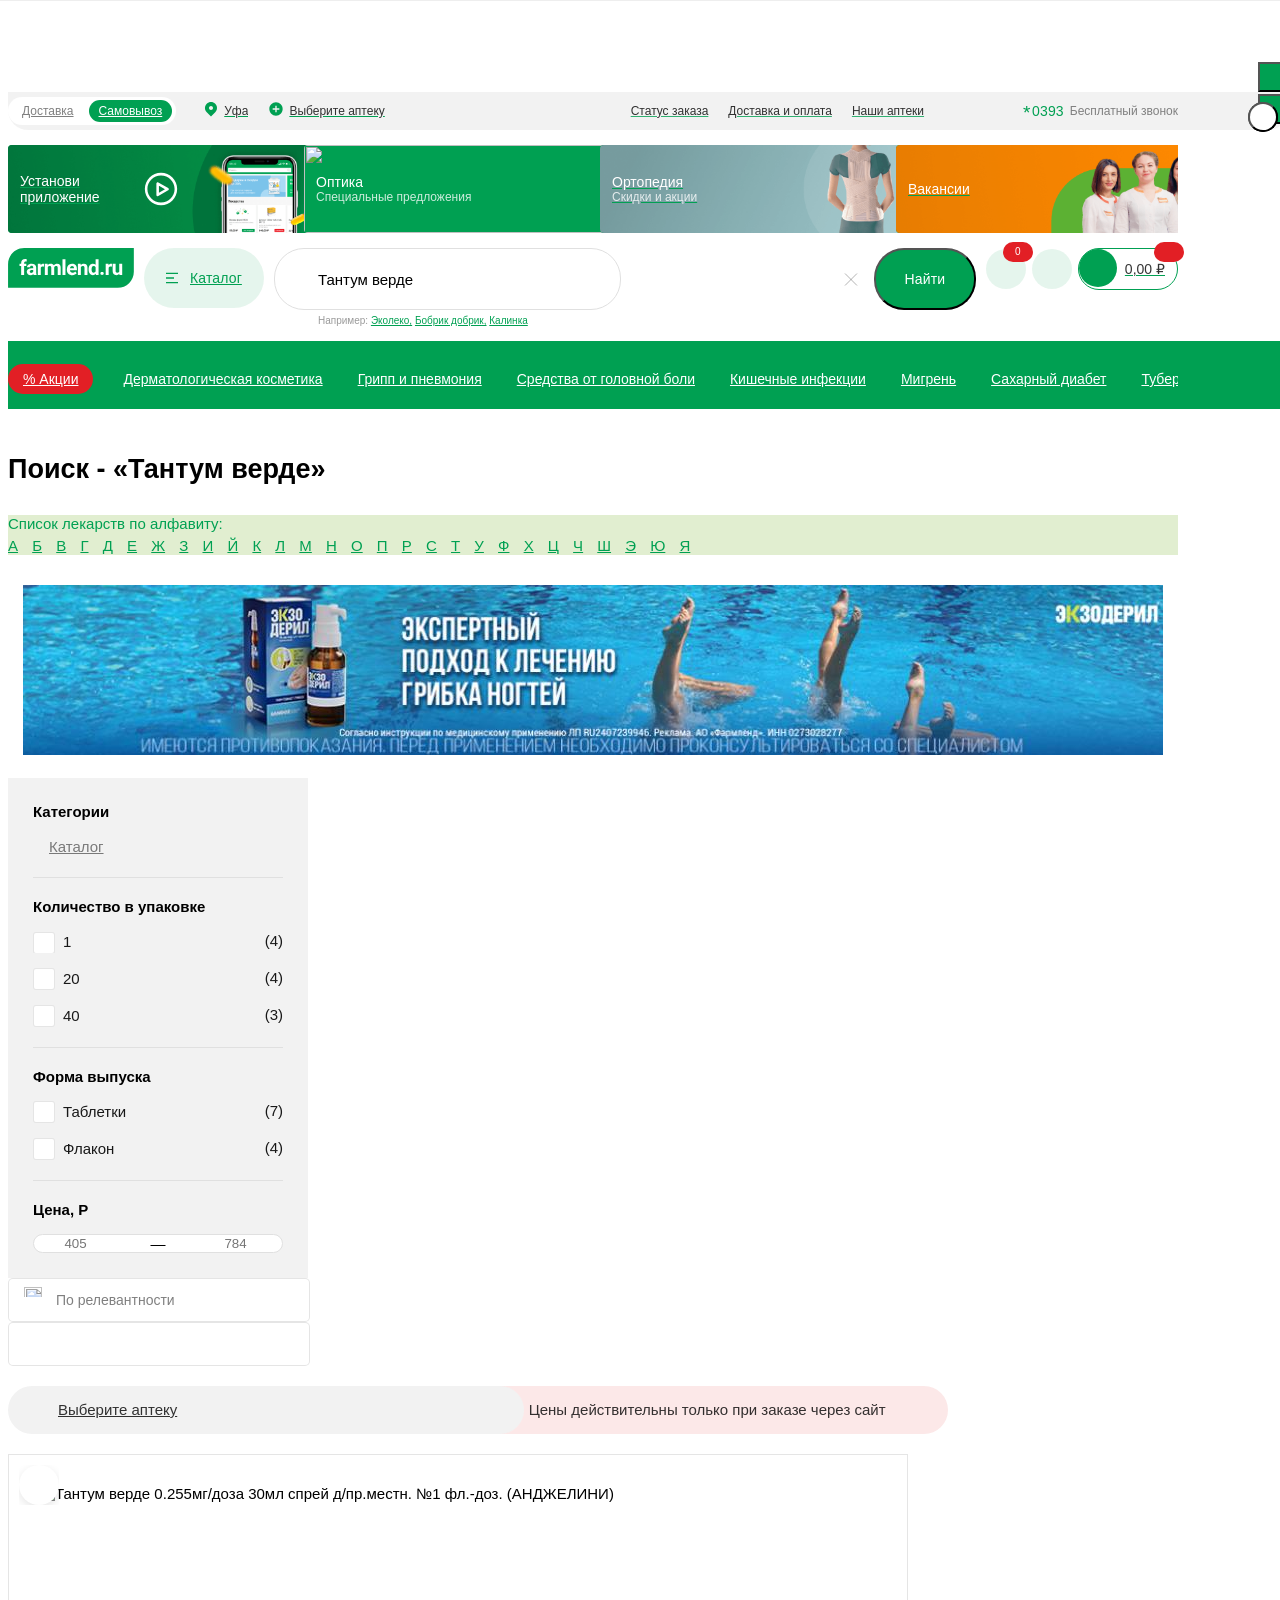
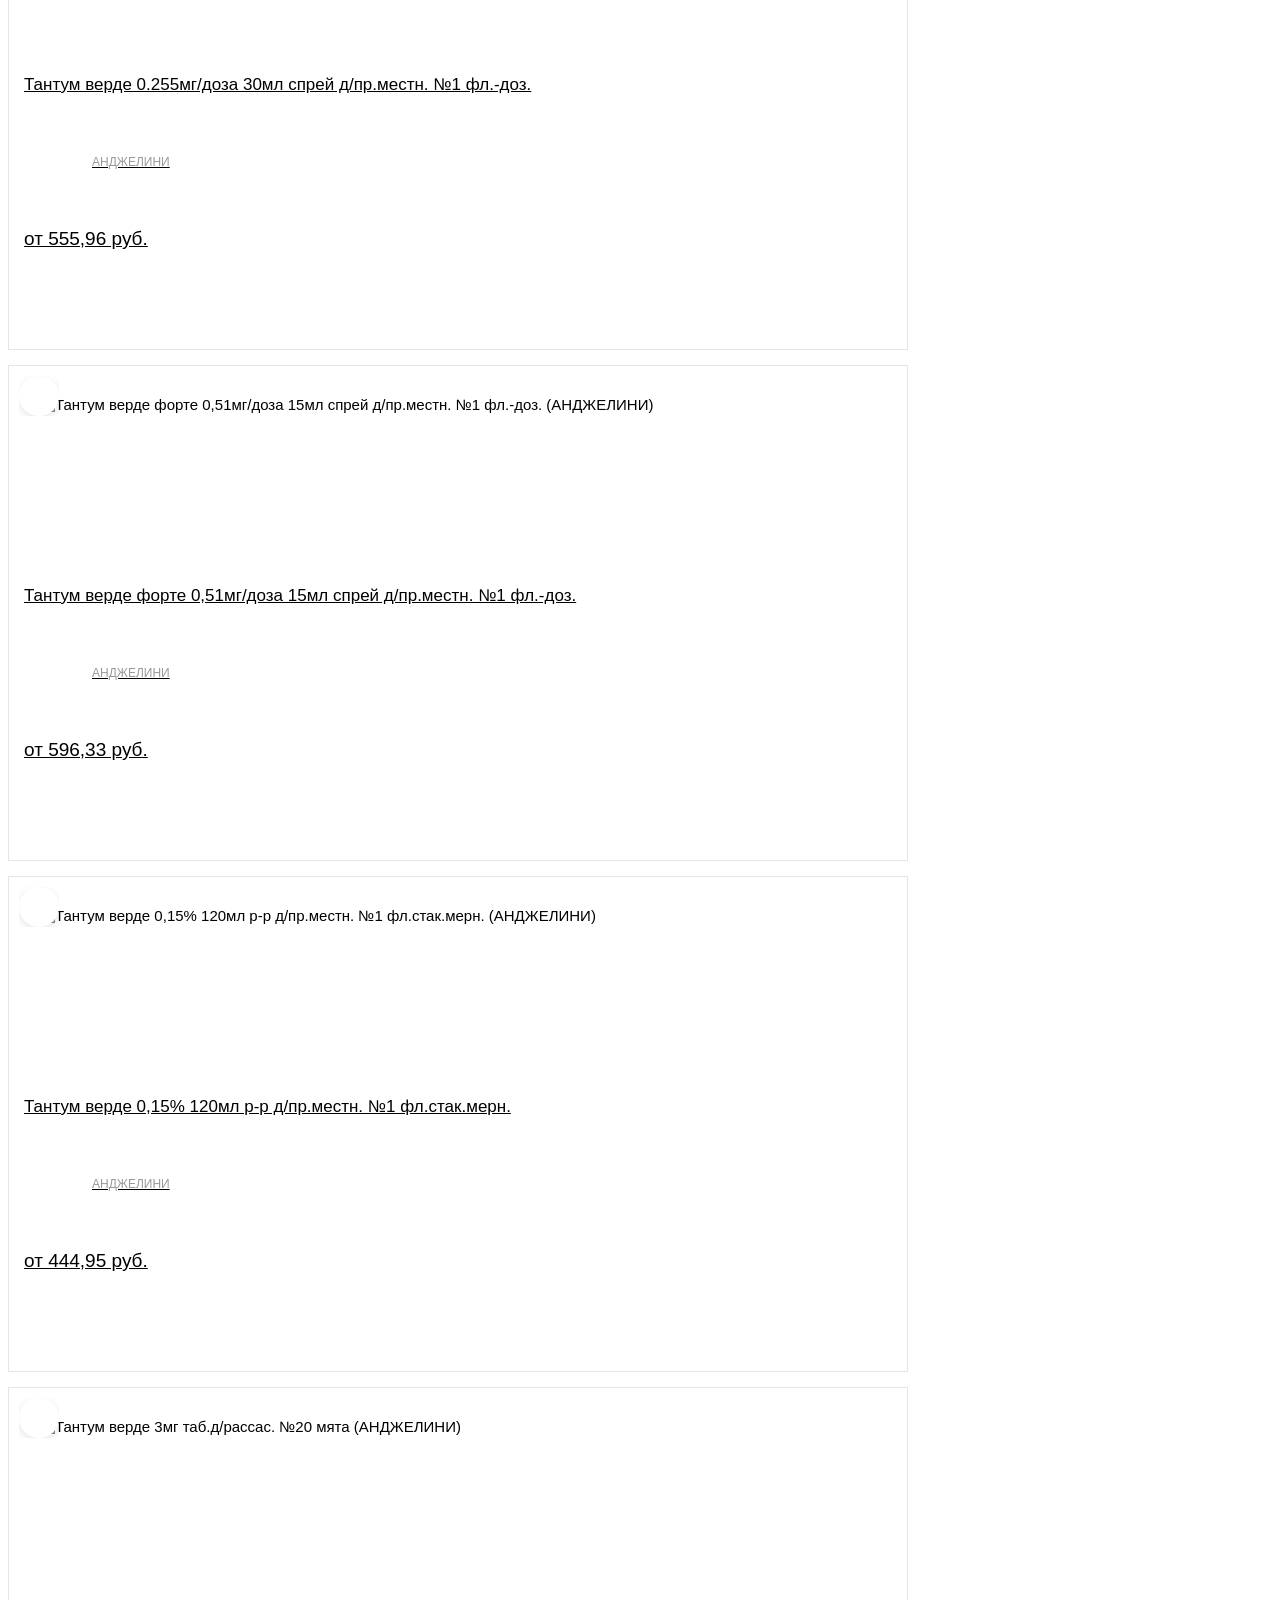
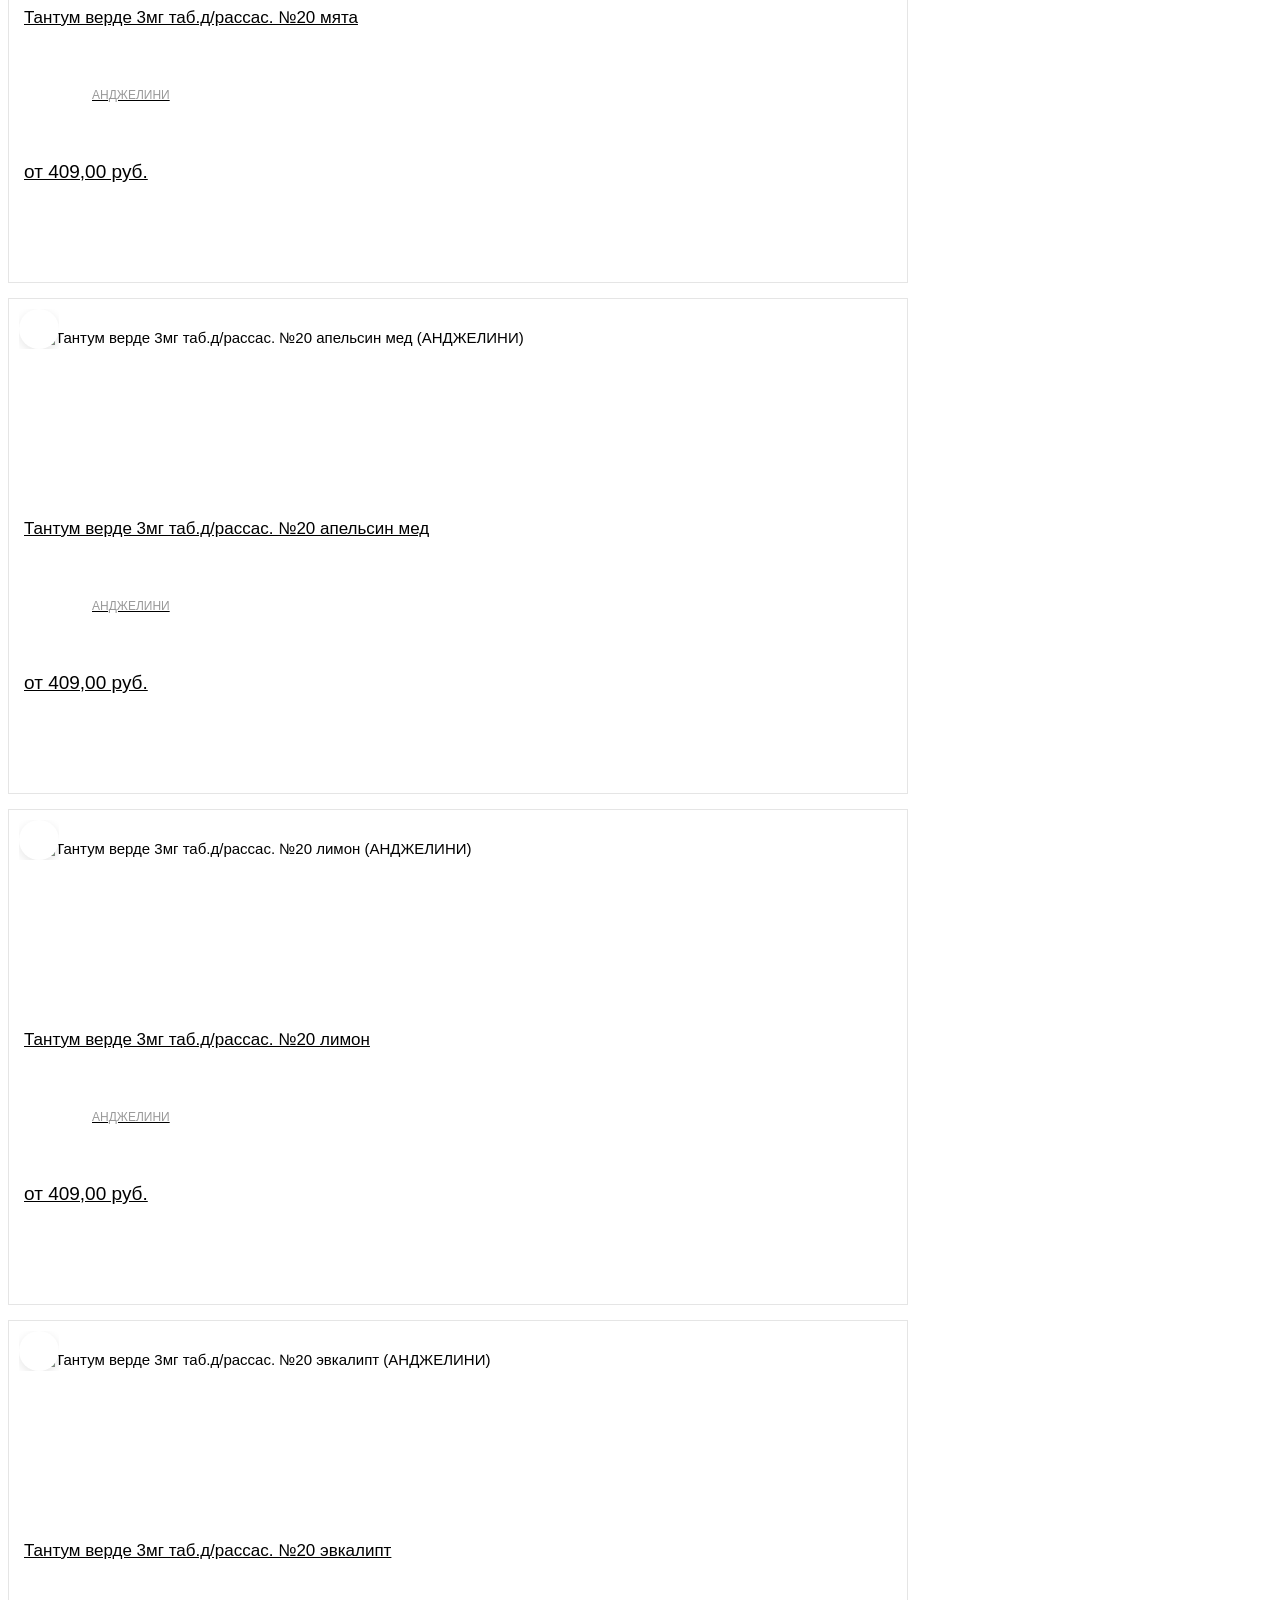
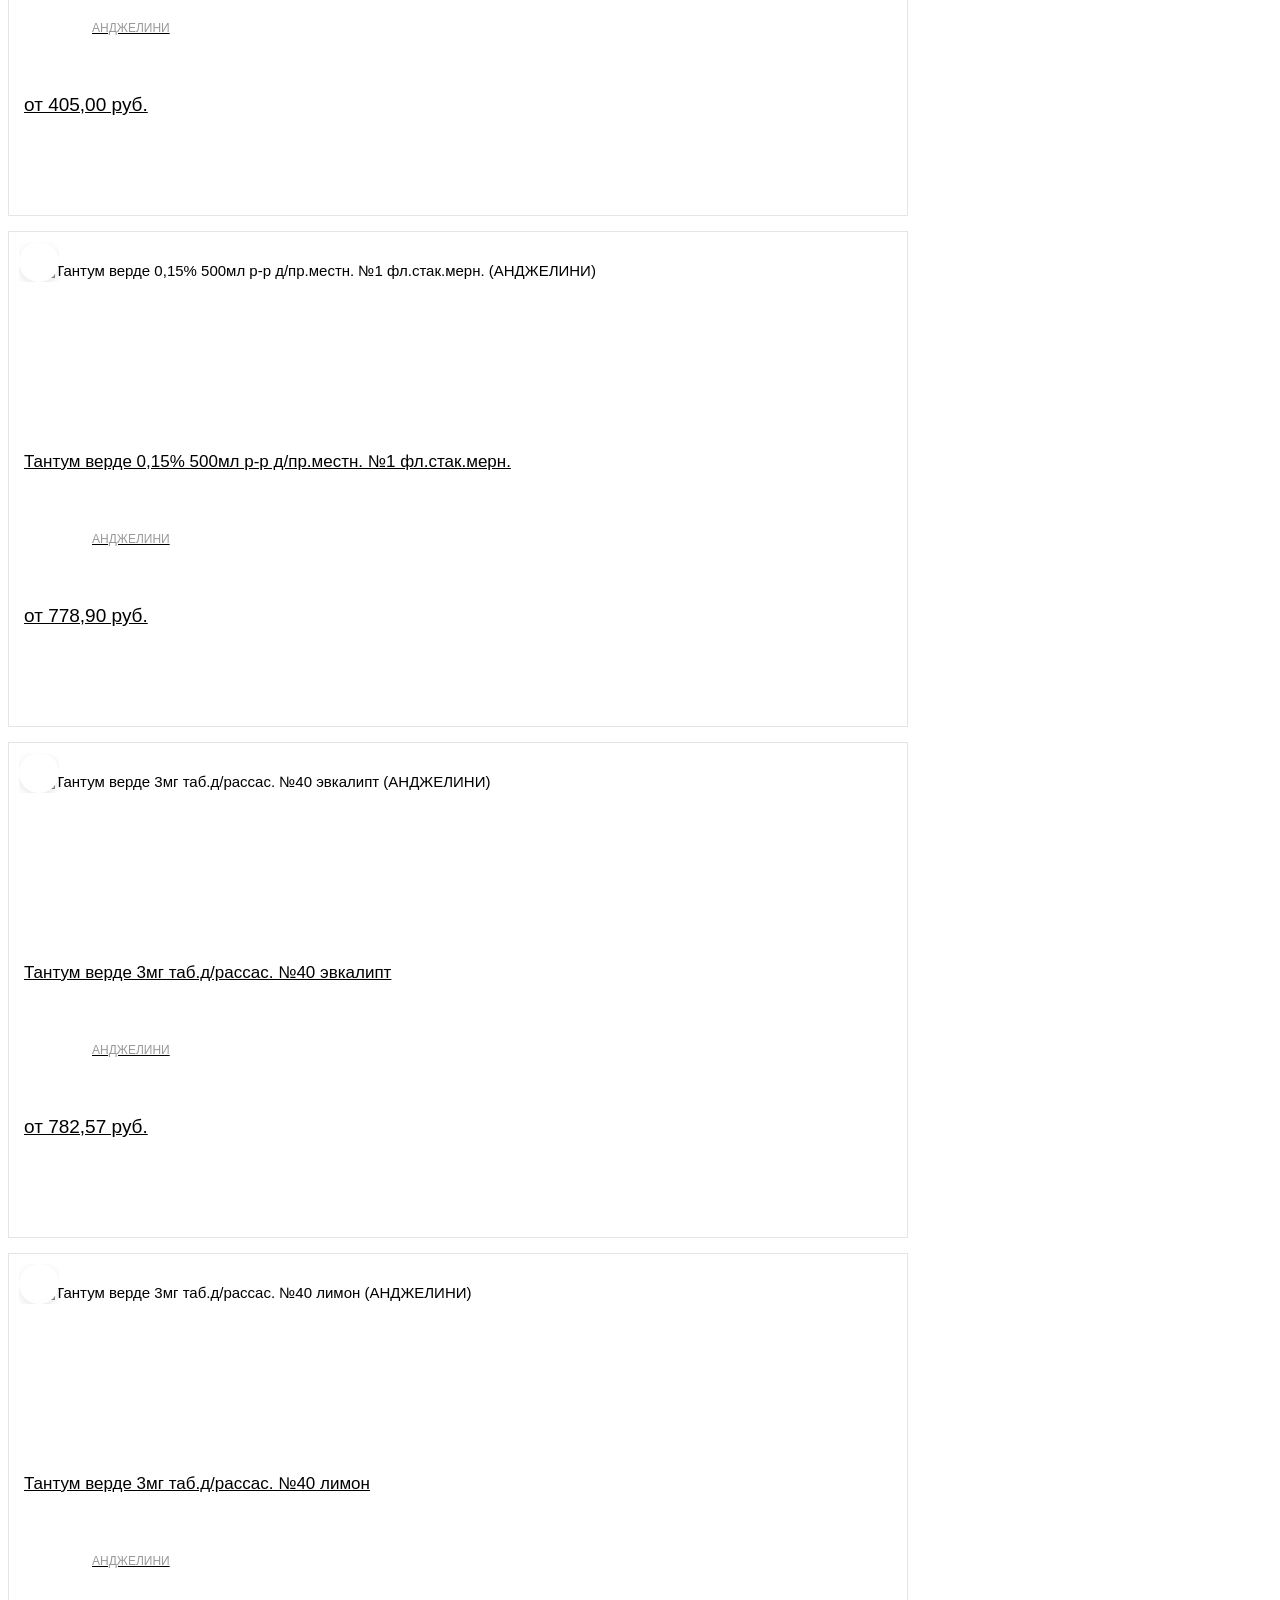
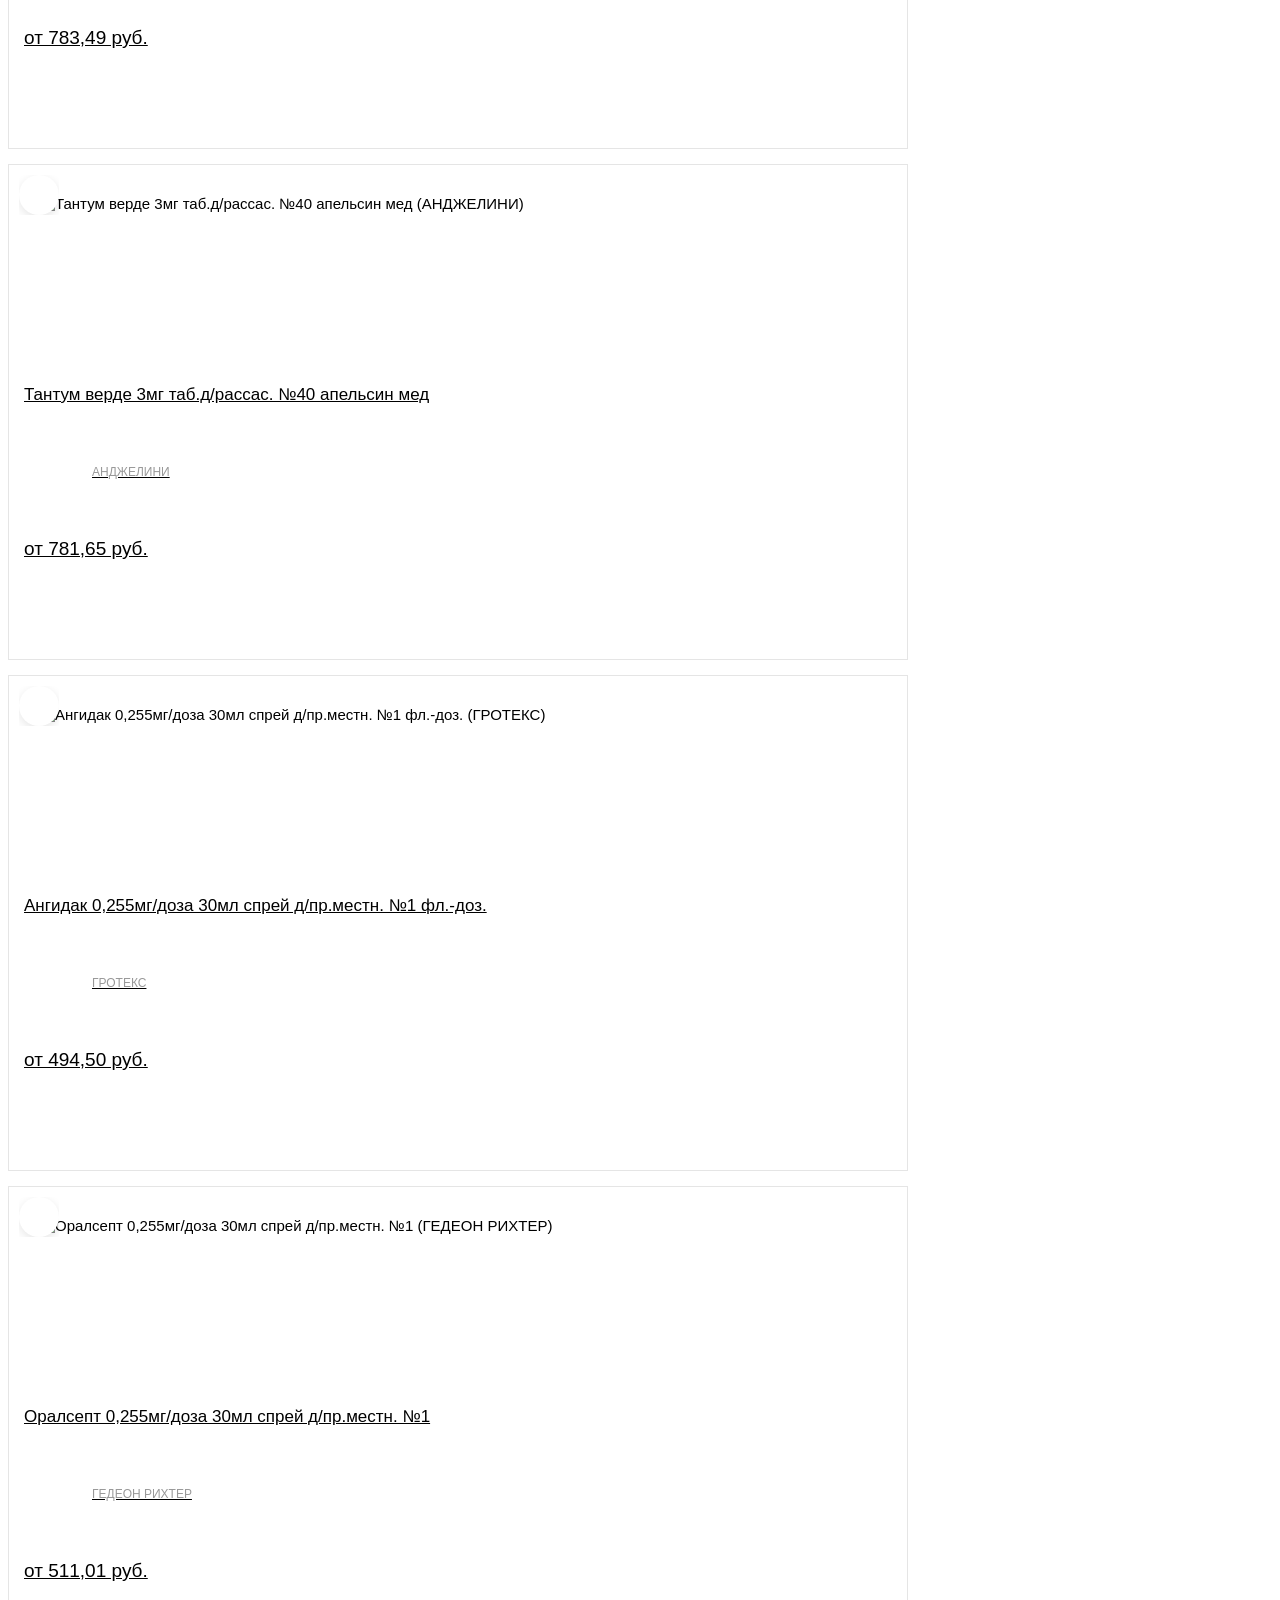
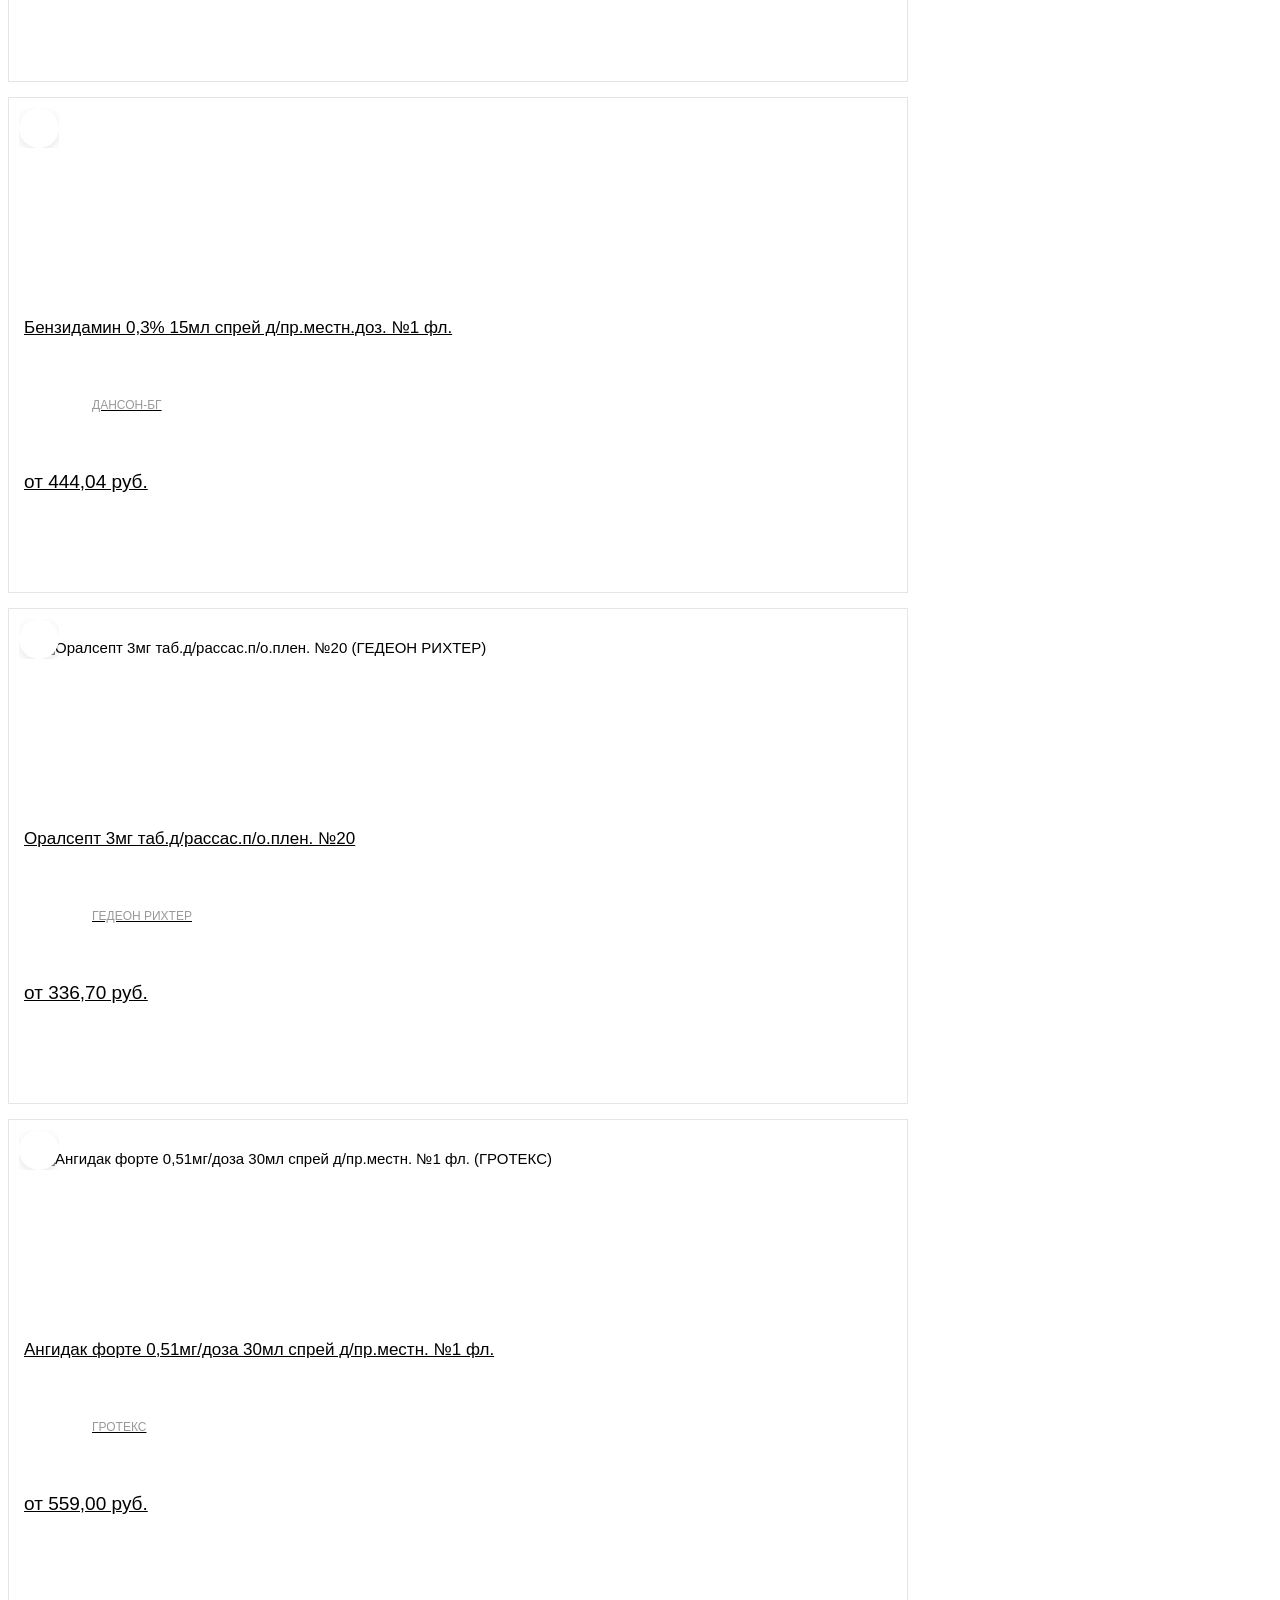
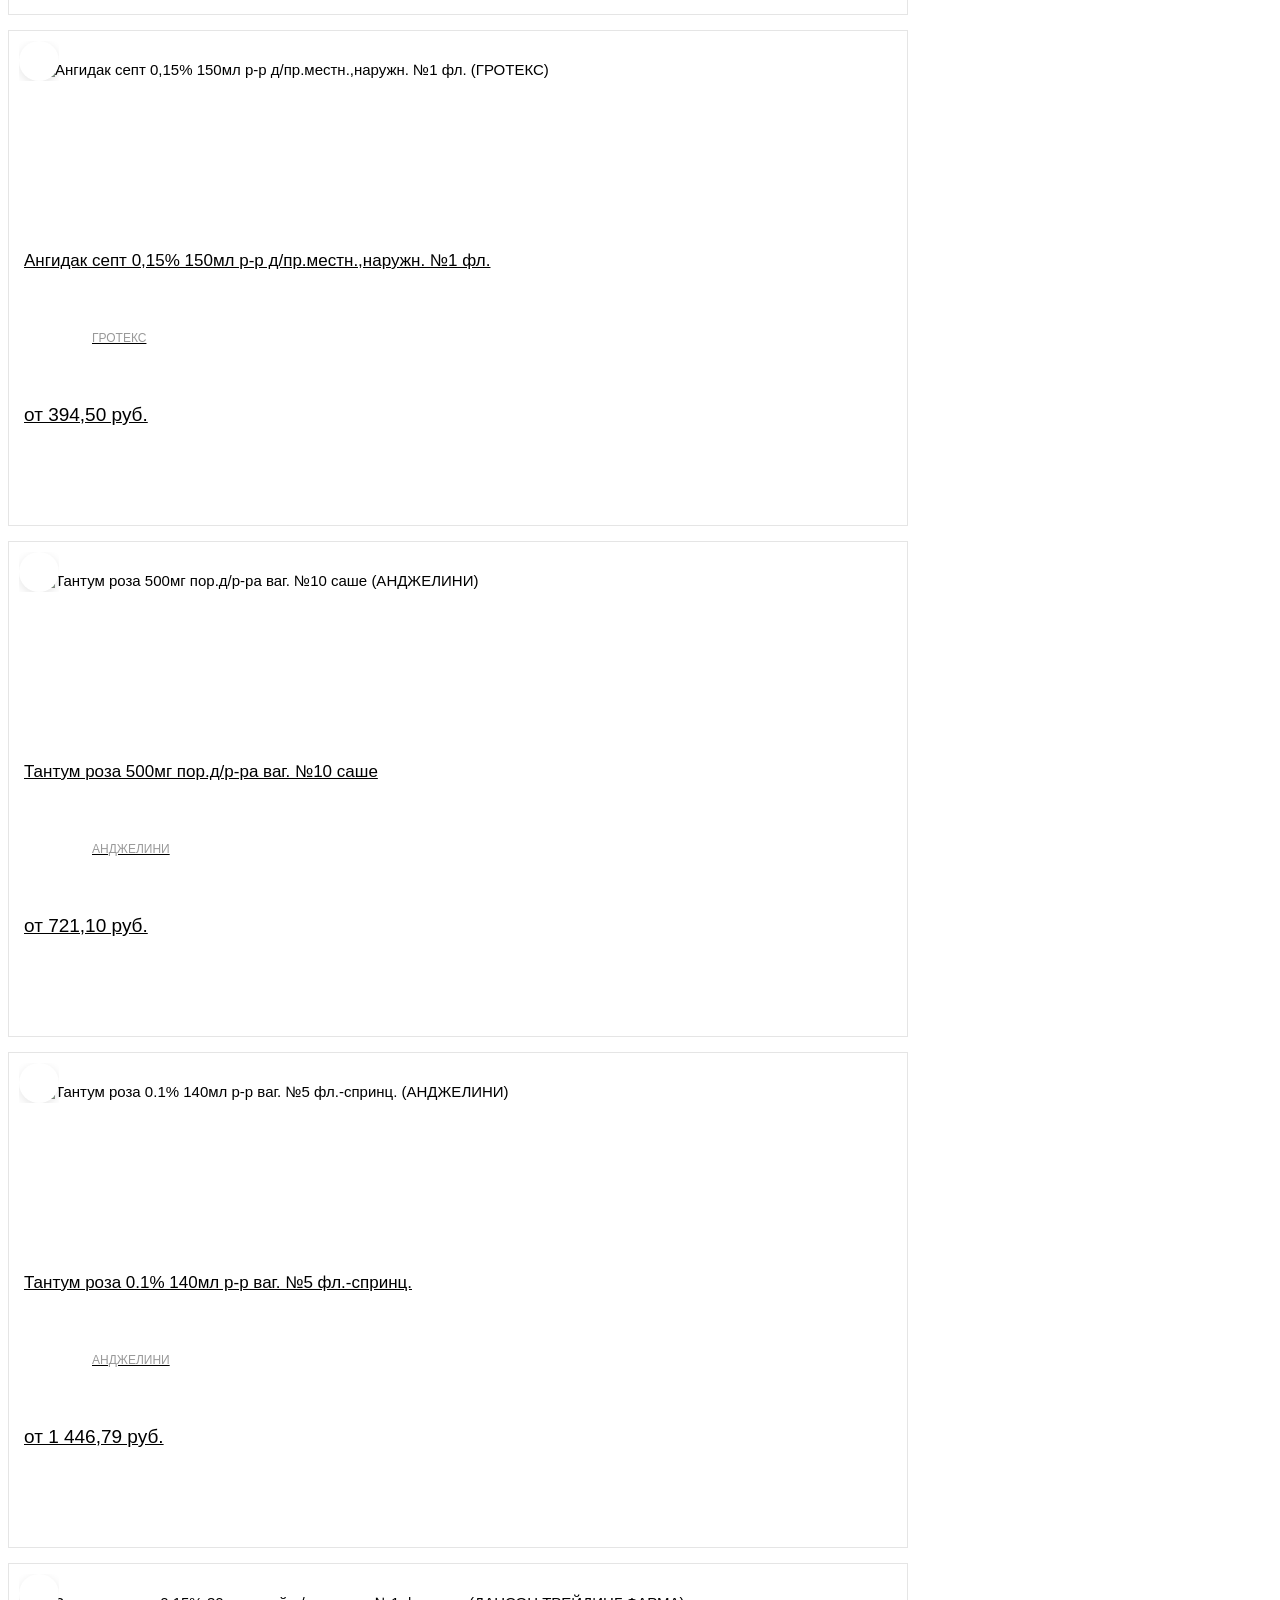
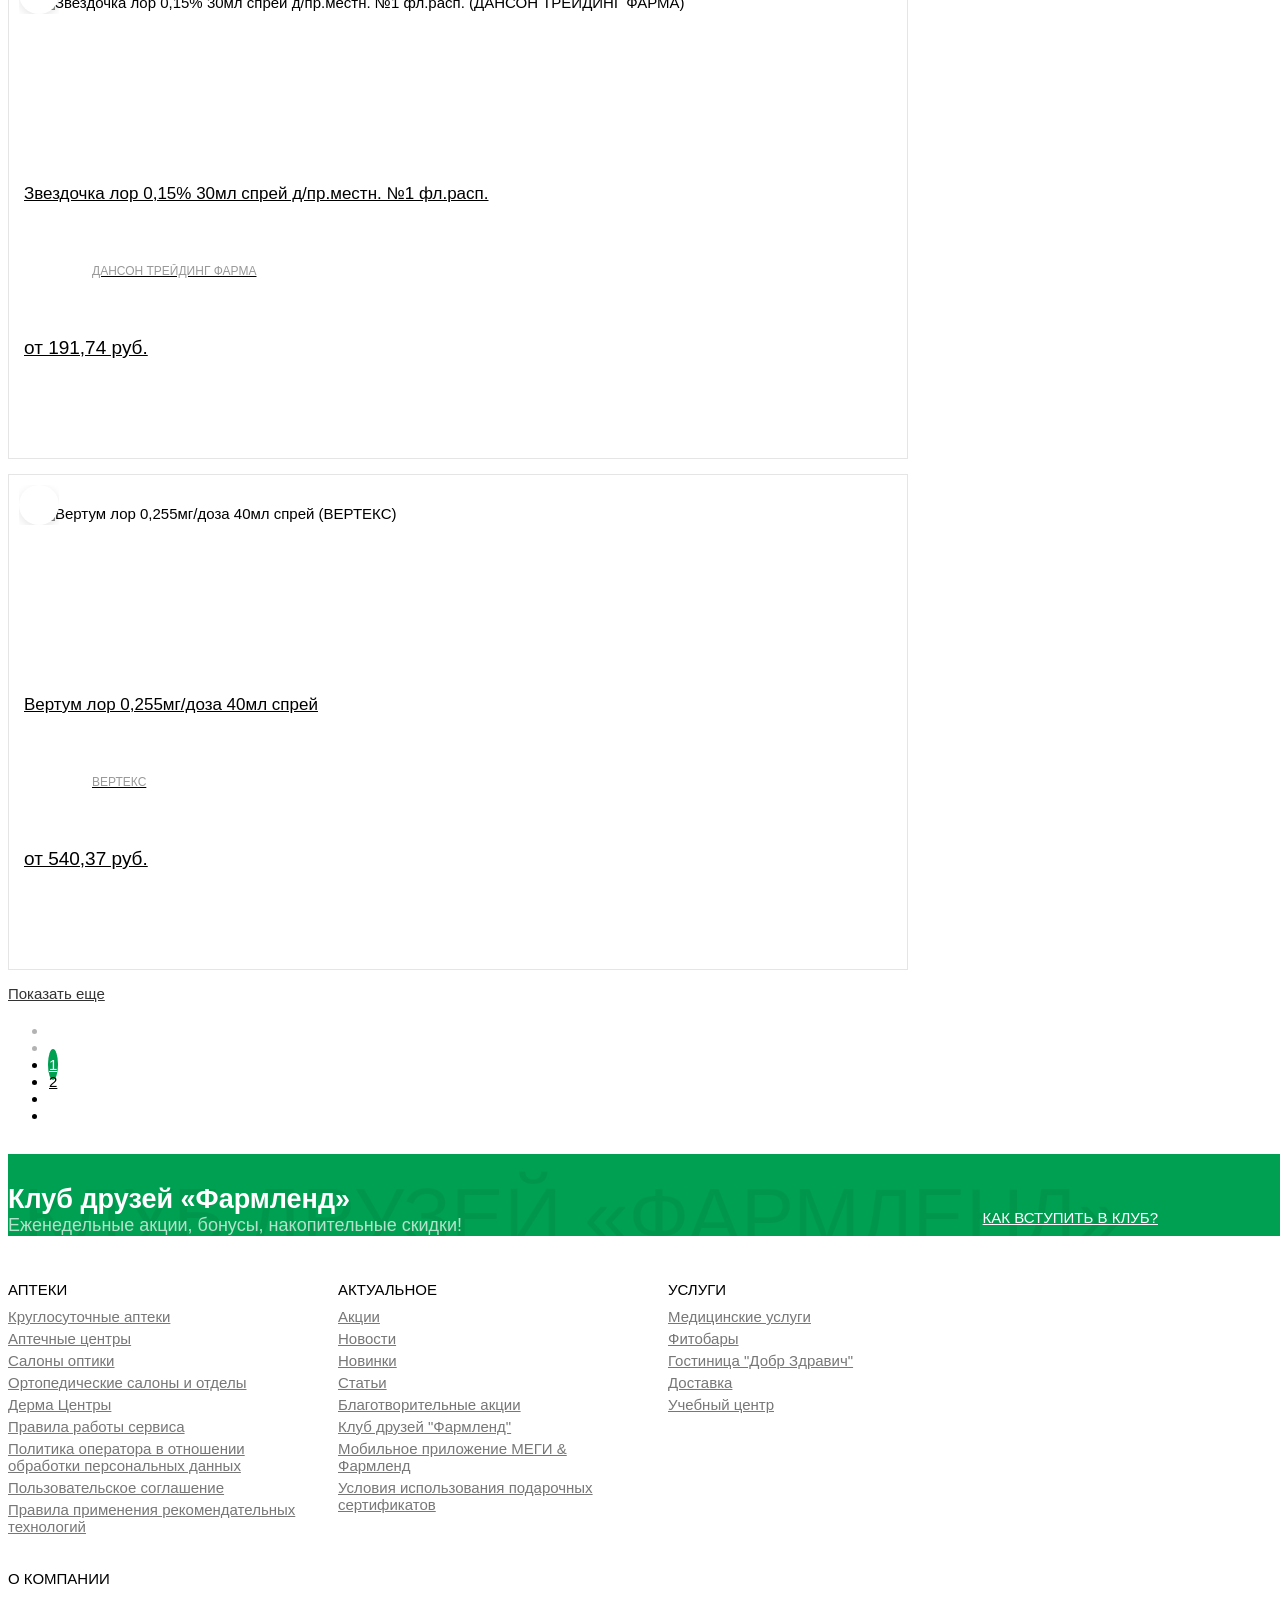
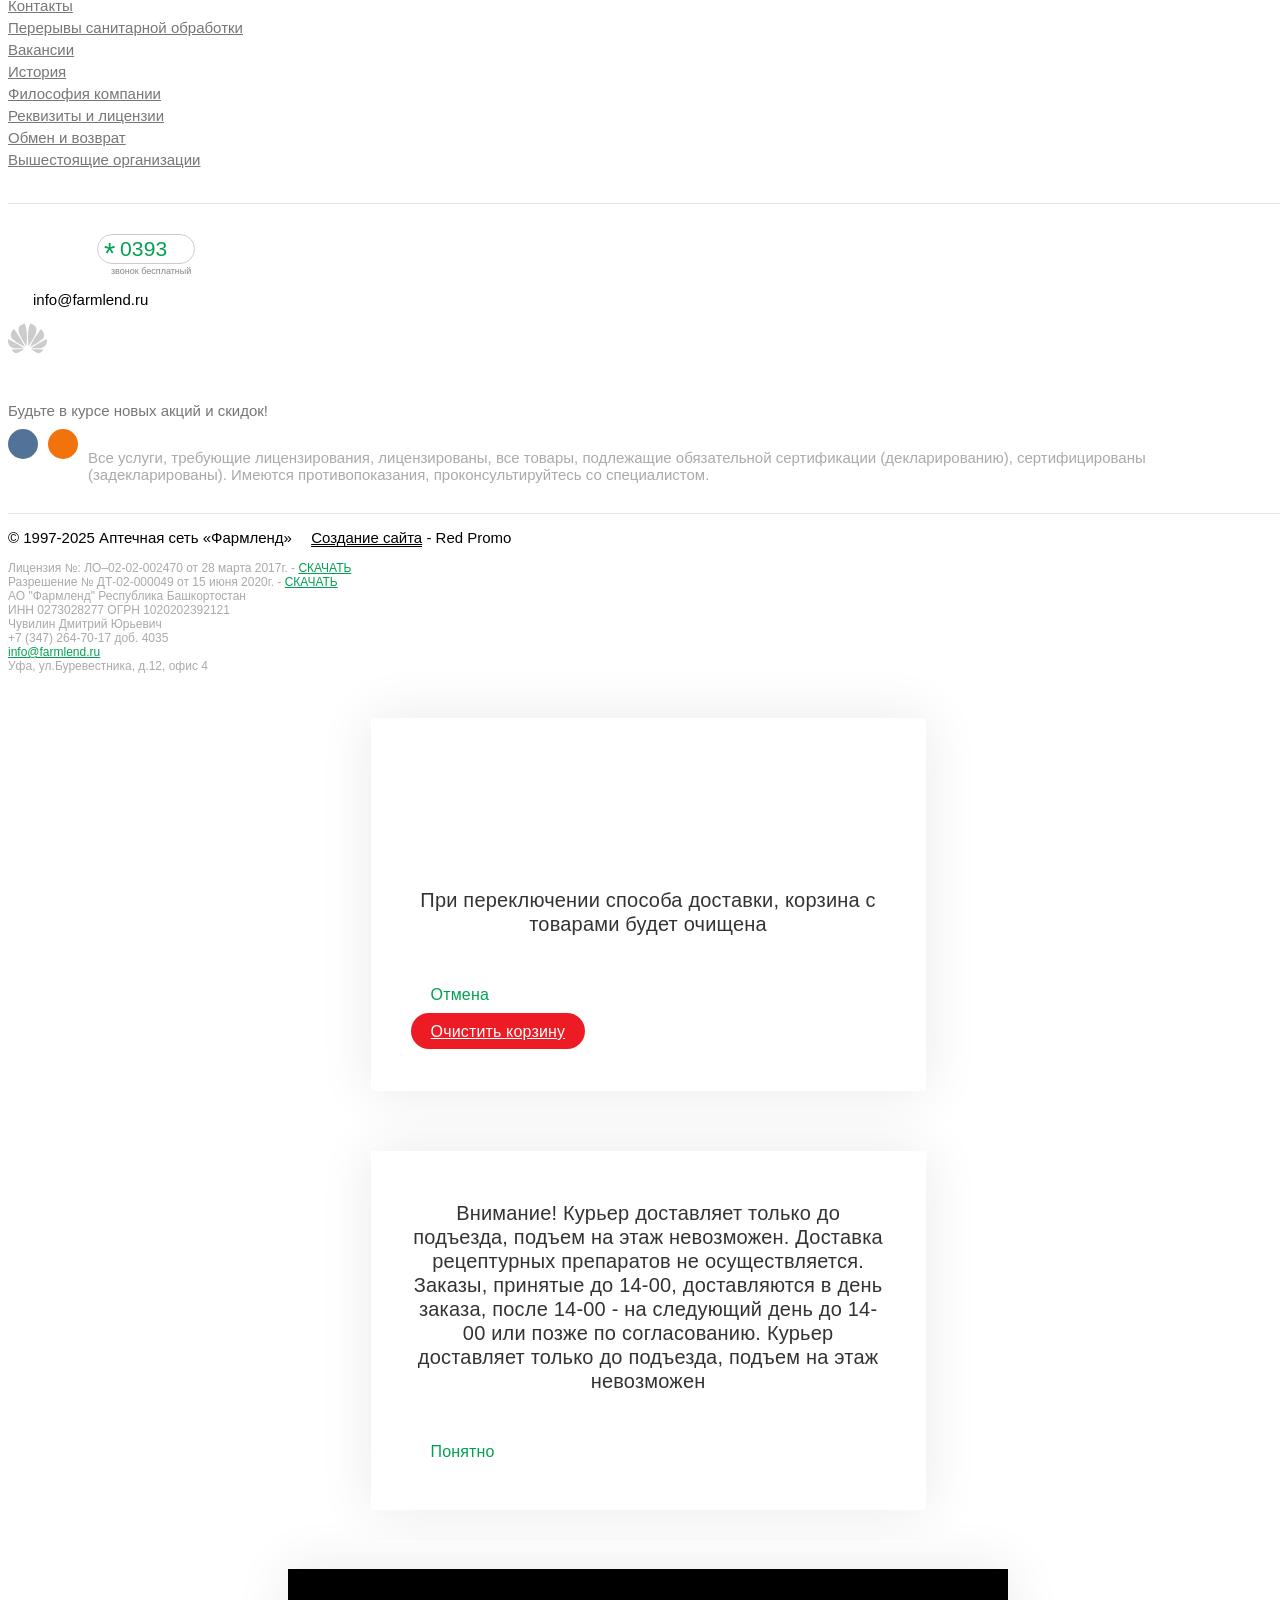
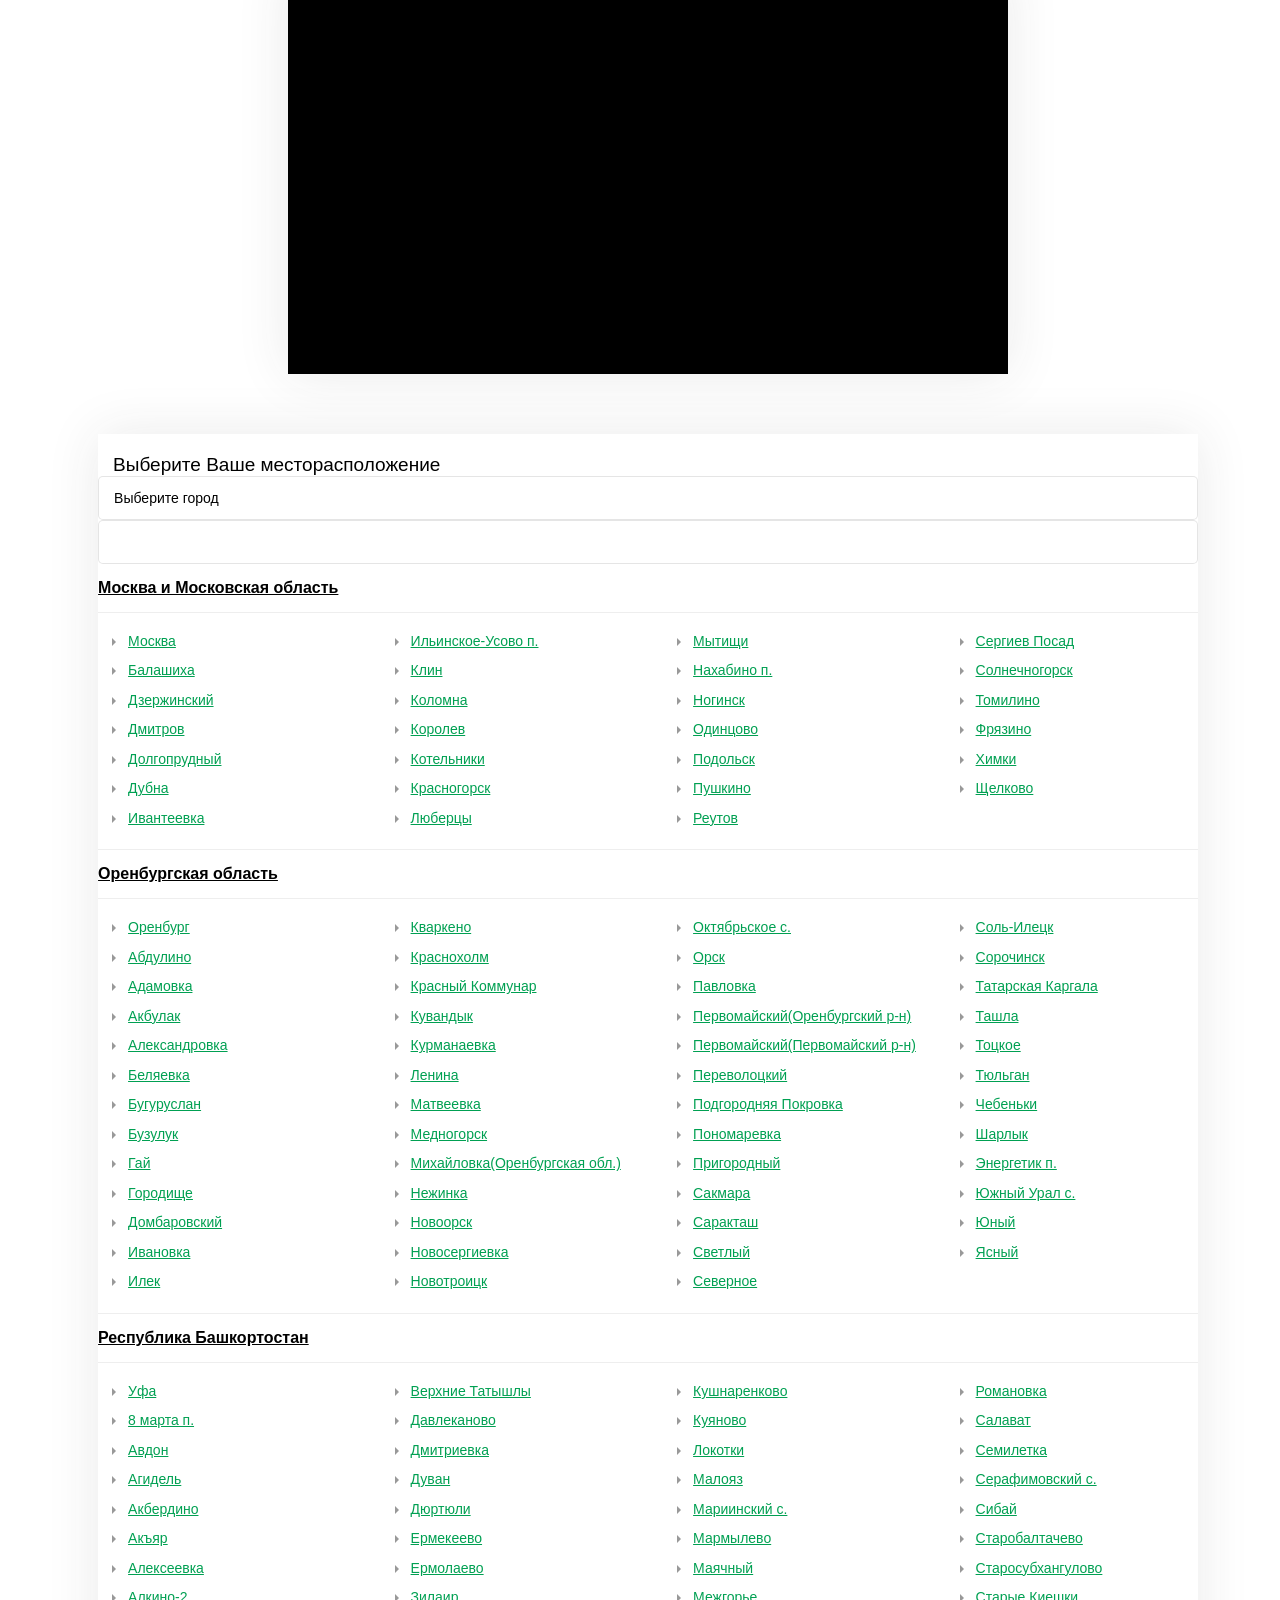
==== index.html @ 90148108 "init" ====
<!doctype html>
<!-- saved from url=(0102)https://farmlend.ru/search?keyword=%D0%A2%D0%B0%D0%BD%D1%82%D1%83%D0%BC+%D0%B2%D0%B5%D1%80%D0%B4%D0%B5 -->
<html
  lang="ru"
  prefix="og: http://ogp.me/ns#"
  data-smartbanner-original-margin-top="0"
  style="margin-top: 84px"
>
  <head>
    <meta http-equiv="Content-Type" content="text/html; charset=UTF-8" />

    <meta http-equiv="X-UA-Compatible" content="IE=edge" />
    <meta
      name="viewport"
      content="width=device-width, initial-scale=1, user-scalable=no"
    />
    <meta name="smartbanner:title" content="farmlend.ru" />
    <meta name="smartbanner:author" content="АО «ФАРМЛЕНД»" />
    <meta name="smartbanner:price" content="Бесплатно" />
    <meta name="smartbanner:price-suffix-apple" content=" - в App Store" />
    <meta name="smartbanner:price-suffix-google" content=" - в Google Play" />
    <meta
      name="smartbanner:icon-apple"
      content="https://cdn.farmlend.ru/images/app-icon.jpg"
    />
    <meta
      name="smartbanner:icon-google"
      content="https://cdn.farmlend.ru/images/app-icon.jpg"
    />
    <meta name="smartbanner:button" content="ОТКРЫТЬ" />
    <meta
      name="smartbanner:button-url-apple"
      content="https://apps.apple.com/ru/app/farmlend-ru/id1450623430?l=ru&amp;ls=1"
    />
    <meta
      name="smartbanner:button-url-google"
      content="https://play.google.com/store/apps/details?id=com.farmlend.android"
    />
    <meta name="smartbanner:enabled-platforms" content="ios, android" />

    <meta
      name="google-site-verification"
      content="_EQCvr9feIjT_irSoeIVgZN9bH1xPF4E3JpqdJVlSWg"
    />

    <script async="" src="./files/tag.js"></script>
    <script
      type="text/javascript"
      async=""
      id="tmr-code"
      src="./files/code.js"
    ></script>
    <script type="text/javascript">
      !(function () {
        var t = document.createElement("script");
        ((t.type = "text/javascript"),
          (t.async = !0),
          (t.src = "https://vk.com/js/api/openapi.js?169"),
          (t.onload = function () {
            (VK.Retargeting.Init("VK-RTRG-1569841-7Y5uy"),
              VK.Retargeting.Hit());
          }),
          document.head.appendChild(t));
      })();
    </script>
    <script type="text/javascript" async="" src="./files/openapi.js"></script>
    <noscript
      ><img
        src="https://vk.com/rtrg?p=VK-RTRG-1569841-7Y5uy"
        style="position: fixed; left: -999px"
        alt=""
    /></noscript>

    <meta name="csrf-param" content="_csrf-frontend" />
    <meta
      name="csrf-token"
      content="aXfFXxiHutSlC9M80rEqZmm2ZelpJ2RvljOUDD1q5QNfAqM3TcrjgpZ5vWam1UheMJsdjSUfDTD8SaB2cwisbA=="
    />
    <!-- Favicon -->
    <link
      rel="icon"
      type="image/ico"
      href="https://cdn.farmlend.ru/images/favicon.ico"
    />
    <title>Поиск по товарам: тантум верде</title>
    <meta property="og:title" content="Поиск по товарам: тантум верде" />
    <meta
      property="og:image"
      content="https://cdn.farmlend.ru/images/logo-internet2.png"
    />
    <meta property="og:type" content="website" />
    <meta
      property="og:url"
      content="https://farmlend.ru/search?keyword=%D0%A2%D0%B0%D0%BD%D1%82%D1%83%D0%BC+%D0%B2%D0%B5%D1%80%D0%B4%D0%B5"
    />
    <link
      href="https://farmlend.ru/search?keyword=%D0%A2%D0%B0%D0%BD%D1%82%D1%83%D0%BC+%D0%B2%D0%B5%D1%80%D0%B4%D0%B5&amp;filters="
      rel="canonical"
    />
    <link href="./files/vendor.css" rel="stylesheet" />
    <link href="./files/select2.css" rel="stylesheet" />
    <link href="./files/main.css" rel="stylesheet" />
    <!--[if lt IE 9]>
      <script src="https://oss.maxcdn.com/html5shiv/3.7.3/html5shiv.min.js"></script>
      <script src="https://oss.maxcdn.com/respond/1.4.2/respond.min.js"></script>
    <![endif]-->

    <script>
      window.dataLayer = window.dataLayer || [];
    </script>

    <script>
      window.yaContextCb = window.yaContextCb || [];
    </script>
    <script src="./files/context.js" async=""></script>

    <style id="smooth-scrollbar-style">
      [data-scrollbar] {
        display: block;
        position: relative;
      }

      .scroll-content {
        -webkit-transform: translate3d(0, 0, 0);
        transform: translate3d(0, 0, 0);
      }

      .scrollbar-track {
        position: absolute;
        opacity: 0;
        z-index: 1;
        background: rgba(222, 222, 222, 0.75);
        -webkit-user-select: none;
        -moz-user-select: none;
        -ms-user-select: none;
        user-select: none;
        -webkit-transition: opacity 0.5s 0.5s ease-out;
        transition: opacity 0.5s 0.5s ease-out;
      }

      .scrollbar-track.show,
      .scrollbar-track:hover {
        opacity: 1;
        -webkit-transition-delay: 0s;
        transition-delay: 0s;
      }

      .scrollbar-track-x {
        bottom: 0;
        left: 0;
        width: 100%;
        height: 8px;
      }

      .scrollbar-track-y {
        top: 0;
        right: 0;
        width: 8px;
        height: 100%;
      }

      .scrollbar-thumb {
        position: absolute;
        top: 0;
        left: 0;
        width: 8px;
        height: 8px;
        background: rgba(0, 0, 0, 0.5);
        border-radius: 4px;
      }
    </style>
  </head>

  <body class="fixed-header-shown">
    <!-- Top.Mail.Ru counter -->
    <script type="text/javascript">
      var _tmr = window._tmr || (window._tmr = []);
      _tmr.push({
        id: "3264318",
        type: "pageView",
        start: new Date().getTime(),
      });
      (function (d, w, id) {
        if (d.getElementById(id)) return;
        var ts = d.createElement("script");
        ts.type = "text/javascript";
        ts.async = true;
        ts.id = id;
        ts.src = "https://top-fwz1.mail.ru/js/code.js";
        var f = function () {
          var s = d.getElementsByTagName("script")[0];
          s.parentNode.insertBefore(ts, s);
        };
        if (w.opera == "[object Opera]") {
          d.addEventListener("DOMContentLoaded", f, false);
        } else {
          f();
        }
      })(document, window, "tmr-code");
    </script>
    <noscript>
      <div>
        <img
          src="https://top-fwz1.mail.ru/counter?id=3264318;js=na"
          style="position: absolute; left: -9999px"
          alt="Top.Mail.Ru"
        />
      </div>
    </noscript>
    <!-- /Top.Mail.Ru counter -->

    <div class="wrapper">
      <div class="content">
        <svg style="display: none">
          <symbol
            id="i-search"
            viewBox="0 0 16 16"
            xmlns="http://www.w3.org/2000/svg"
          >
            <g>
              <path
                d="M12.0203 11.0779L14.8755 13.933L13.9327 14.8758L11.0775 12.0207C10.0509 12.842 8.74901 13.3334 7.33301 13.3334C4.02101 13.3334 1.33301 10.6454 1.33301 7.33337C1.33301 4.02137 4.02101 1.33337 7.33301 1.33337C10.645 1.33337 13.333 4.02137 13.333 7.33337C13.333 8.74937 12.8417 10.0513 12.0203 11.0779ZM10.6828 10.5832C11.498 9.74311 11.9997 8.59711 11.9997 7.33337C11.9997 4.75504 9.91134 2.66671 7.33301 2.66671C4.75467 2.66671 2.66634 4.75504 2.66634 7.33337C2.66634 9.91171 4.75467 12 7.33301 12C8.59674 12 9.74274 11.4984 10.5829 10.6832L10.6828 10.5832Z"
              ></path>
            </g>
          </symbol>

          <symbol
            id="i-arrow-triangle"
            viewBox="0 0 7 12"
            xmlns="http://www.w3.org/2000/svg"
          >
            <path d="M1 1L5.875 6L1 11" stroke-width="1.6"></path>
          </symbol>

          <symbol
            id="i-close"
            viewBox="0 0 14 14"
            fill="none"
            xmlns="http://www.w3.org/2000/svg"
          >
            <path d="M13 1L1 13M13 13L1 1"></path>
          </symbol>
        </svg>
        <!-- Header -->

        <!-- Header -->
        <div class="header">
          <div class="h-top">
            <div class="container-fluid">
              <div class="d-flex h-top__body p-y-10 p-xs-y-5 w-100">
                <div class="d-flex h-top__col">
                  <div class="ht-delivery flex-static">
                    <a
                      href="https://farmlend.ru/search?keyword=%D0%A2%D0%B0%D0%BD%D1%82%D1%83%D0%BC+%D0%B2%D0%B5%D1%80%D0%B4%D0%B5#delivery-method"
                      class="htt-menu collapsed d-flex align-center"
                      data-toggle="collapse"
                    >
                      <div class="m-r-5">
                        <img src="./files/header-plus.svg" alt="" />
                      </div>
                      <span>Способ получения</span>
                    </a>
                    <div id="delivery-method" class="collapse htt-collapse">
                      <div class="d-flex align-items-center p-a-5 p-sm-a-0">
                        <a
                          href="https://farmlend.ru/search?keyword=%D0%A2%D0%B0%D0%BD%D1%82%D1%83%D0%BC+%D0%B2%D0%B5%D1%80%D0%B4%D0%B5#modal-delivery"
                          data-toggle="modal"
                          class="htt-item--delivery htt-item link link-opacity m-xs-r-5"
                          >Доставка</a
                        >

                        <a
                          href="https://farmlend.ru/search?keyword=%D0%A2%D0%B0%D0%BD%D1%82%D1%83%D0%BC+%D0%B2%D0%B5%D1%80%D0%B4%D0%B5#modal-choose-city"
                          data-toggle="modal"
                          class="htt-item link link-opacity active"
                          >Самовывоз</a
                        >
                      </div>
                    </div>
                  </div>
                  <div class="ht-adress-wrapper">
                    <a
                      href="https://farmlend.ru/search?keyword=%D0%A2%D0%B0%D0%BD%D1%82%D1%83%D0%BC+%D0%B2%D0%B5%D1%80%D0%B4%D0%B5#modal-choose-city"
                      data-toggle="modal"
                      class="ht-address link link-opacity d-flex align-items-center overflow-hidden delivery-on"
                    >
                      <div class="m-r-5 ht-address__icon">
                        <img src="./files/header-location.svg" alt="" />
                      </div>
                      <div class="hta-text flex-grow" style="margin-top: -1px">
                        Уфа
                      </div>
                    </a>

                    <a
                      href="https://farmlend.ru/search?keyword=%D0%A2%D0%B0%D0%BD%D1%82%D1%83%D0%BC+%D0%B2%D0%B5%D1%80%D0%B4%D0%B5#drugstore-modal"
                      data-toggle="modal"
                      class="ht-address link link-opacity d-flex align-items-center overflow-hidden delivery-on hidden-sm-down"
                    >
                      <div class="m-r-5 ht-address__icon">
                        <img src="./files/header-plus.svg" alt="" />
                      </div>
                      <div class="hta-text flex-grow">Выберите аптеку</div>
                    </a>
                  </div>
                </div>
                <div class="flex-static h-top__col hidden-sm-down">
                  <div class="d-flex align-items-center h-top__right">
                    <a
                      href="https://farmlend.ru/s/check"
                      class="header-link small-icon flex-static link link-opacity m-r-15 m-lg-r-20"
                    >
                      <div class="si-text">Статус заказа</div>
                    </a>
                    <a
                      href="https://farmlend.ru/page/dostavka"
                      class="header-link small-icon flex-static link link-opacity m-r-15 m-lg-r-20"
                    >
                      <div class="si-text">Доставка и оплата</div>
                    </a>
                    <a
                      href="https://farmlend.ru/page/apteki-na-karte"
                      class="header-link small-icon flex-static link link-opacity m-r-15 m-lg-r-20"
                    >
                      <div
                        class="si-text"
                        style="
                          https: //cdn.farmlend.ru/images/icons/pin-alt.svg;
                        "
                      >
                        Наши аптеки
                      </div>
                    </a>
                    <div class="short-phone">
                      <a href="tel:*0393" class="sp-number" itemprop="telephone"
                        ><span class="spn-star">*</span><span>0393</span>
                      </a>
                      <div class="sp-note">Бесплатный звонок</div>
                    </div>
                  </div>
                </div>
              </div>
            </div>
          </div>

          <div class="h-actions hidden-sm-down">
            <div class="container-fluid">
              <div
                class="h-actions__body"
                data-scrollbar="true"
                tabindex="-1"
                style="overflow: hidden; outline: none"
              >
                <div class="scroll-content">
                  <div class="h-actions__row">
                    <div class="h-actions__col">
                      <!-- http://app.farmlend.ru -->
                      <a
                        data-toggle="modal"
                        href="https://farmlend.ru/search?keyword=%D0%A2%D0%B0%D0%BD%D1%82%D1%83%D0%BC+%D0%B2%D0%B5%D1%80%D0%B4%D0%B5#modal_video"
                        class="h-actions-item"
                      >
                        <picture>
                          <source
                            srcset="
                              https://cdn.farmlend.ru/images/actions/06-mobile.png
                            "
                            media="(max-width: 768px)"
                          />
                          <img src="./files/06.png" alt="" />
                        </picture>
                        <div class="h-actions-item__content">
                          <div class="h-actions-item__title">
                            Установи <br />
                            приложение
                          </div>
                        </div>
                        <div class="video__play">
                          <img src="./files/play.svg" alt="" />
                        </div>
                      </a>
                    </div>
                    <div class="h-actions__col">
                      <a
                        target="_blank"
                        href="https://optika.farmlend.ru/"
                        class="h-actions-item"
                      >
                        <picture>
                          <source
                            srcset="
                              https://cdn.farmlend.ru/images/actions/02-mobile.png
                            "
                            media="(max-width: 768px)"
                          />
                          <img src="./files/02.png" alt="" />
                        </picture>
                        <div class="h-actions-item__content">
                          <div class="h-actions-item__title">Оптика</div>
                          <div class="h-actions-item__text">
                            Специальные предложения
                          </div>
                        </div>
                      </a>
                    </div>
                    <div class="h-actions__col">
                      <a
                        target="_blank"
                        href="http://orto.farmlend.ru/"
                        class="h-actions-item"
                      >
                        <picture>
                          <source
                            srcset="
                              https://cdn.farmlend.ru/images/actions/03-mobile.png
                            "
                            media="(max-width: 768px)"
                          />
                          <img src="./files/03.png" alt="" />
                        </picture>
                        <div class="h-actions-item__content">
                          <div class="h-actions-item__title">Ортопедия</div>
                          <div class="h-actions-item__text">Скидки и акции</div>
                        </div>
                      </a>
                    </div>
                    <div class="h-actions__col">
                      <a
                        target="_blank"
                        href="https://vacancy.farmlend.ru/"
                        class="h-actions-item"
                      >
                        <picture>
                          <source
                            srcset="
                              https://cdn.farmlend.ru/images/actions/04-mobile.png
                            "
                            media="(max-width: 768px)"
                          />
                          <img src="./files/04.png" alt="" />
                        </picture>
                        <div class="h-actions-item__content">
                          <div class="h-actions-item__title">Вакансии</div>
                        </div>
                      </a>
                    </div>
                  </div>
                </div>
                <div
                  class="scrollbar-track scrollbar-track-x"
                  style="display: none"
                >
                  <div class="scrollbar-thumb scrollbar-thumb-x"></div>
                </div>
                <div
                  class="scrollbar-track scrollbar-track-y"
                  style="display: none"
                >
                  <div class="scrollbar-thumb scrollbar-thumb-y"></div>
                </div>
              </div>
            </div>
          </div>

          <div class="h-middle">
            <div class="container-fluid">
              <div class="h-middle__row">
                <div class="h-middle__col">
                  <div class="hm-logotype">
                    <a href="https://farmlend.ru/">
                      <img src="./files/logo-internet.svg" alt="" />
                    </a>
                  </div>
                </div>
                <div class="h-middle__col">
                  <a
                    href="https://farmlend.ru/search?keyword=%D0%A2%D0%B0%D0%BD%D1%82%D1%83%D0%BC+%D0%B2%D0%B5%D1%80%D0%B4%D0%B5#"
                    class="hm-catalog show-catalog hidden-sm-down"
                  >
                    <div class="hmc-img">
                      <svg
                        xmlns="http://www.w3.org/2000/svg"
                        width="16"
                        height="16"
                        viewBox="0 0 16 16"
                      >
                        <path
                          d="M2 2.66675H14V4.00008H2V2.66675ZM2 7.33342H10V8.66675H2V7.33342ZM2 12.0001H14V13.3334H2V12.0001Z"
                        ></path>
                      </svg>
                    </div>
                    <div class="hmc-text">Каталог</div>
                  </a>
                  <a
                    href="https://farmlend.ru/search?keyword=%D0%A2%D0%B0%D0%BD%D1%82%D1%83%D0%BC+%D0%B2%D0%B5%D1%80%D0%B4%D0%B5#"
                    class="hm-catalog show-sidebar-main hidden-md-up"
                  >
                    <div class="hmc-img">
                      <svg
                        xmlns="http://www.w3.org/2000/svg"
                        width="16"
                        height="16"
                        viewBox="0 0 16 16"
                      >
                        <path
                          d="M2 2.66675H14V4.00008H2V2.66675ZM2 7.33342H10V8.66675H2V7.33342ZM2 12.0001H14V13.3334H2V12.0001Z"
                        ></path>
                      </svg>
                    </div>
                    <div class="hmc-text">Каталог</div>
                  </a>
                </div>
                <div class="h-middle__col">
                  <div class="search-form">
                    <form
                      class="search-form-header"
                      action="https://farmlend.ru/search"
                      method="GET"
                    >
                      <div
                        class="easy-autocomplete eac-plate-dark"
                        style="width: 293px"
                      >
                        <input
                          type="text"
                          class="form-control"
                          name="keyword"
                          value="Тантум верде"
                          placeholder="Введите название лекарства или действующее вещество"
                          autocomplete="off"
                          minlength="3"
                          required=""
                          id="eac-5544"
                        />
                        <div
                          class="easy-autocomplete-container"
                          id="eac-container-eac-5544"
                        >
                          <ul></ul>
                        </div>
                      </div>
                      <button type="button" class="search-clear-btn hidden">
                        <svg width="14" height="14">
                          <use xlink:href="#i-close"></use>
                        </svg></button
                      ><button type="submit" class="btn link link-opacity">
                        Найти
                      </button>
                    </form>
                    <div class="search-results">
                      <div class="search-results__info">
                        Выберите вариант или продолжите ввод
                      </div>
                      <div class="search-results__body">
                        <div class="search-results__block">
                          <div class="search-results-block-title">Товары</div>
                          <div class="search-results__goods">
                            <a
                              href="https://farmlend.ru/product/30908"
                              class="search-results__goods-item search-rgi"
                              data-tantum="true"
                            >
                              <div class="search-rgi__icon">
                                <img src="./files/1.jpg" alt="" />
                              </div>
                              <h4 class="search-rgi__title">
                                Тантум верде 0.255мг/доза 30мл спрей д/пр.местн.
                                №
                              </h4>
                              <div class="search-rgi__arrow">
                                <svg>
                                  <use xlink:href="#i-arrow-triangle"></use>
                                </svg>
                              </div>
                            </a>

                            <a
                              href="https://farmlend.ru/product/224462"
                              class="search-results__goods-item search-rgi"
                              data-tantum="true"
                            >
                              <div class="search-rgi__icon">
                                <img src="./files/2.jpg" alt="" />
                              </div>
                              <h4 class="search-rgi__title">
                                Тантум верде форте 0,51мг/доза 15мл спрей
                                д/пр.мес
                              </h4>
                              <div class="search-rgi__arrow">
                                <svg>
                                  <use xlink:href="#i-arrow-triangle"></use>
                                </svg>
                              </div>
                            </a>

                            <a
                              href="https://farmlend.ru/product/30904"
                              class="search-results__goods-item search-rgi"
                              data-tantum="true"
                            >
                              <div class="search-rgi__icon">
                                <img src="./files/1(1).jpg" alt="" />
                              </div>
                              <h4 class="search-rgi__title">
                                Тантум верде 0,15% 120мл р-р д/пр.местн. №1
                                фл.ста
                              </h4>
                              <div class="search-rgi__arrow">
                                <svg>
                                  <use xlink:href="#i-arrow-triangle"></use>
                                </svg>
                              </div>
                            </a>
                          </div>
                          <div class="search-results__all">
                            <a
                              href="https://farmlend.ru/search?keyword=%D0%A2%D0%B0%D0%BD%D1%82%D1%83%D0%BC%20%D0%B2%D0%B5%D1%80%D0%B4%D0%B5"
                              ><span>Посмотреть все результаты</span></a
                            >
                          </div>
                        </div>
                      </div>
                    </div>
                    <div class="sf-text">
                      <noindex>
                        <span class="">Например:</span>
                        <a
                          href="https://farmlend.ru/search?keyword=%D0%AD%D0%BA%D0%BE%D0%BB%D0%B5%D0%BA%D0%BE"
                          class="search-click-header"
                          rel="nofollow"
                          >Эколеко,</a
                        >
                        <a
                          href="https://farmlend.ru/search?keyword=%D0%91%D0%BE%D0%B1%D1%80%D0%B8%D0%BA+%D0%B4%D0%BE%D0%B1%D1%80%D0%B8%D0%BA"
                          class="search-click-header"
                          rel="nofollow"
                          >Бобрик добрик,</a
                        >
                        <a
                          href="https://farmlend.ru/search?keyword=%D0%9A%D0%B0%D0%BB%D0%B8%D0%BD%D0%BA%D0%B0"
                          class="search-click-header"
                          rel="nofollow"
                          >Калинка</a
                        >
                      </noindex>
                    </div>
                  </div>
                  <div class="search-backdrop"></div>
                </div>
                <div class="h-middle__col">
                  <div
                    class="d-flex align-items-center justify-content-end flex-grow"
                  >
                    <a
                      href="https://farmlend.ru/favorite"
                      class="hm-favorite"
                      style="
                        background-image: url(https://cdn.farmlend.ru/images/icons/header-favorite.svg);
                      "
                    >
                      <div
                        class="favorite-link-count favorite-link-count-mobile"
                      >
                        0
                      </div>
                    </a>
                    <a href="https://farmlend.ru/user/login" class="hm-person">
                      <div
                        class="hm-person__img"
                        style="
                          background-image: url(https://cdn.farmlend.ru/images/icons/header-person.svg);
                        "
                      ></div>
                    </a>
                    <a href="https://farmlend.ru/cart" class="hm-cart">
                      <div
                        class="hm-cart__icon"
                        style="
                          background-image: url(https://cdn.farmlend.ru/images/icons/header-cart.svg);
                        "
                      ></div>
                      <div class="hm-cart__text cart-total-price">0,00 ₽</div>
                      <div class="hm-cart__count cart-total-count"></div>
                    </a>
                  </div>
                </div>
              </div>
            </div>
          </div>
        </div>

        <!-- Fixed header -->
        <div class="fixed-header hidden-sm-down">
          <div class="container-fluid h-100">
            <div
              class="d-flex align-items-center justify-content-between w-100 h-100"
            >
              <div class="fh-logotype m-r-15">
                <a href="https://farmlend.ru/">
                  <img src="./files/logo-internet.svg" alt="" />
                </a>
              </div>
              <div class="search-form search-form-mini flex-grow">
                <form
                  class="search-form-header fixed"
                  action="https://farmlend.ru/search"
                  method="GET"
                >
                  <div
                    class="easy-autocomplete eac-plate-dark"
                    style="width: 0px"
                  >
                    <input
                      type="text"
                      class="form-control"
                      name="keyword"
                      value="Тантум верде"
                      placeholder="Введите название..."
                      autocomplete="off"
                      minlength="3"
                      required=""
                      id="eac-7592"
                    />
                    <div
                      class="easy-autocomplete-container"
                      id="eac-container-eac-7592"
                    >
                      <ul></ul>
                    </div>
                  </div>
                  <button type="submit" class="btn link link-opacity">
                    Найти
                  </button>
                </form>
                <div class="search-results fixed-results">
                  <div class="search-results__info">
                    Выберите вариант или продолжите ввод
                  </div>
                  <div class="search-results__body fixed-search">
                    <div class="search-results__block">
                      <div class="search-results-block-title">Товары</div>
                      <div class="search-results__goods">
                        <a
                          href="https://farmlend.ru/product/30908"
                          class="search-results__goods-item search-rgi"
                          data-tantum="true"
                        >
                          <div class="search-rgi__icon">
                            <img src="./files/1.jpg" alt="" />
                          </div>
                          <h4 class="search-rgi__title">
                            Тантум верде 0.255мг/доза 30мл спрей д/пр.местн. №
                          </h4>
                          <div class="search-rgi__arrow">
                            <svg>
                              <use xlink:href="#i-arrow-triangle"></use>
                            </svg>
                          </div>
                        </a>

                        <a
                          href="https://farmlend.ru/product/224462"
                          class="search-results__goods-item search-rgi"
                          data-tantum="true"
                        >
                          <div class="search-rgi__icon">
                            <img src="./files/2.jpg" alt="" />
                          </div>
                          <h4 class="search-rgi__title">
                            Тантум верде форте 0,51мг/доза 15мл спрей д/пр.мес
                          </h4>
                          <div class="search-rgi__arrow">
                            <svg>
                              <use xlink:href="#i-arrow-triangle"></use>
                            </svg>
                          </div>
                        </a>

                        <a
                          href="https://farmlend.ru/product/30904"
                          class="search-results__goods-item search-rgi"
                          data-tantum="true"
                        >
                          <div class="search-rgi__icon">
                            <img src="./files/1(1).jpg" alt="" />
                          </div>
                          <h4 class="search-rgi__title">
                            Тантум верде 0,15% 120мл р-р д/пр.местн. №1 фл.ста
                          </h4>
                          <div class="search-rgi__arrow">
                            <svg>
                              <use xlink:href="#i-arrow-triangle"></use>
                            </svg>
                          </div>
                        </a>
                      </div>
                      <div class="search-results__all">
                        <a
                          href="https://farmlend.ru/search?keyword=%D0%A2%D0%B0%D0%BD%D1%82%D1%83%D0%BC%20%D0%B2%D0%B5%D1%80%D0%B4%D0%B5"
                          ><span>Посмотреть все результаты</span></a
                        >
                      </div>
                    </div>
                  </div>
                </div>
              </div>
              <a
                href="https://farmlend.ru/favorite"
                class="hb-btn hb-favorite link d-flex align-items-center justify-content-between flex-static m-l-10 p-x-10"
              >
                <div
                  class="hbb-img flex-static bg-img-contain"
                  style="
                    background-image: url(https://cdn.farmlend.ru/images/icons/header-favorite.svg);
                  "
                >
                  <div class="favorite-link-count">0</div>
                </div>
              </a>
              <a
                href="https://farmlend.ru/user/login"
                data-toggle="modal"
                class="hb-btn hb-user link d-flex align-items-center justify-content-center flex-static m-l-10 m-r-10 hidden-sm-down"
              >
                <div
                  class="hbb-img flex-static bg-img-contain"
                  style="
                    background-image: url(https://cdn.farmlend.ru/images/icons/header-person.svg);
                  "
                ></div>
                <!-- <div class="hbb-text flex-grow hidden-md-down"></div> -->
              </a>
              <a
                href="https://farmlend.ru/cart"
                class="hb-btn hb-cart link d-flex align-items-center justify-content-between flex-static hidden-sm-down"
              >
                <div
                  class="hbb-img flex-static bg-img-contain"
                  style="
                    background-image: url(https://cdn.farmlend.ru/images/icons/header-cart.svg);
                  "
                ></div>
                <div class="hbb-text flex-grow hidden-md-down cart-total-price">
                  0,00 ₽
                </div>
                <div class="hbb-count cart-total-count"></div>
              </a>
            </div>
          </div>
        </div>

        <!-- Catalog -->
        <!-- Catalog -->
        <div class="container-fluid">
          <div class="position-relative">
            <div class="catalog hidden-sm-down">
              <div class="title m-b-20">Каталог товаров</div>
              <div class="f-row no-gutters c-control-block">
                <div class="f-col-md-3 d-flex">
                  <div class="c-menu w-100">
                    <ul>
                      <li>
                        <a
                          href="https://farmlend.ru/category/lekarstvennye-sredstva"
                          data-sub="#submenu-2"
                          ><span>Лекарственные средства</span></a
                        >
                      </li>
                      <li class="static">
                        <a href="https://farmlend.ru/category/for-order"
                          ><span>Редкие лекарства</span></a
                        >
                      </li>
                      <li>
                        <a
                          href="https://farmlend.ru/category/izdeliya-medicinskogo-naznacheniya"
                          data-sub="#submenu-3"
                          ><span>Изделия медицинского назначения</span></a
                        >
                      </li>
                      <li>
                        <a
                          href="https://farmlend.ru/category/izdeliya-ochkovoi-optiki"
                          data-sub="#submenu-4"
                          ><span>Изделия очковой оптики</span></a
                        >
                      </li>
                      <li>
                        <a
                          href="https://farmlend.ru/category/kosmetika-mass-market-i-gigiena"
                          data-sub="#submenu-5"
                          ><span
                            >Косметика и средства гигиены «Масс-маркет»</span
                          ></a
                        >
                      </li>
                      <li>
                        <a
                          href="https://farmlend.ru/category/bad-parafarmaciya-dietpitanie"
                          data-sub="#submenu-6"
                          ><span>Бад, парафармация, диетпитание</span></a
                        >
                      </li>
                      <li>
                        <a
                          href="https://farmlend.ru/category/tovary-dlya-detei"
                          data-sub="#submenu-7"
                          ><span>Товары для детей и мам</span></a
                        >
                      </li>
                      <li>
                        <a
                          href="https://farmlend.ru/category/aptechnaya-ortopediya-i-lechebnoe-bele"
                          data-sub="#submenu-8"
                          ><span>Аптечная ортопедия и лечебное белье</span></a
                        >
                      </li>
                      <li>
                        <a
                          href="https://farmlend.ru/category/dermatologiceskaa-kosmetika"
                          data-sub="#submenu-9"
                          ><span>Дерматологическая косметика</span></a
                        >
                      </li>
                      <li>
                        <a
                          href="https://farmlend.ru/category/medtehnika"
                          data-sub="#submenu-10"
                          ><span>Медтехника</span></a
                        >
                      </li>
                      <li>
                        <a
                          href="https://farmlend.ru/category/prochii-aptechnyi-assortiment"
                          data-sub="#submenu-11"
                          ><span>Прочий аптечный ассортимент</span></a
                        >
                      </li>
                    </ul>
                  </div>
                </div>
                <div class="f-col-md-4 d-flex">
                  <div class="c-submenu w-100">
                    <div class="cs-item" id="submenu-2">
                      <ul>
                        <li>
                          <a
                            href="https://farmlend.ru/category/lekarstvennye-sredstva/cserdechno-sosudistaya-sistema"
                            data-sub="#sub-submenu-3"
                            ><span>Сердечно-сосудистые препараты</span></a
                          >
                        </li>
                        <li>
                          <a
                            href="https://farmlend.ru/category/lekarstvennye-sredstva/gmochepolovaya-sistema-i-polovye-gormony"
                            data-sub="#sub-submenu-10"
                            ><span
                              >Препараты для мочеполовой системы и половые
                              гормоны</span
                            ></a
                          >
                        </li>
                        <li>
                          <a
                            href="https://farmlend.ru/category/lekarstvennye-sredstva/nnervnaya-sistema"
                            data-sub="#sub-submenu-11"
                            ><span>Препараты для нервной системы</span></a
                          >
                        </li>
                        <li>
                          <a
                            href="https://farmlend.ru/category/lekarstvennye-sredstva/rdyhatelnaya-sistema"
                            data-sub="#sub-submenu-13"
                            ><span>Препараты для дыхательной системы</span></a
                          >
                        </li>
                        <li>
                          <a
                            href="https://farmlend.ru/category/lekarstvennye-sredstva/apischevaritelnyi-trakt-i-obmen-veschestv"
                            data-sub="#sub-submenu-14"
                            ><span>Препараты для ЖКТ и обмена веществ</span></a
                          >
                        </li>
                        <li>
                          <a
                            href="https://farmlend.ru/category/lekarstvennye-sredstva/sorgany-chuvstv"
                            data-sub="#sub-submenu-15"
                            ><span
                              >Препараты для органов зрения и слуха</span
                            ></a
                          >
                        </li>
                        <li>
                          <a
                            href="https://farmlend.ru/category/lekarstvennye-sredstva/mkostno-myshechnaya-sistema"
                            data-sub="#sub-submenu-17"
                            ><span
                              >Препараты для костно-мышечной системы</span
                            ></a
                          >
                        </li>
                        <li>
                          <a
                            href="https://farmlend.ru/category/lekarstvennye-sredstva/jprotivomikrobnye-preparaty-sistemnogo-deistviya"
                            data-sub="#sub-submenu-23"
                            ><span
                              >Противомикробные препараты широкого спектра</span
                            ></a
                          >
                        </li>
                        <li>
                          <a
                            href="https://farmlend.ru/category/lekarstvennye-sredstva/hgormonalnye-preparaty-sistemnogo-deistviya-krome-polovyh-gormonov-i-insulinov"
                            data-sub="#sub-submenu-26"
                            ><span
                              >Гормональные препараты системного действия, кроме
                              половых гормонов и инсулинов</span
                            ></a
                          >
                        </li>
                        <li>
                          <a
                            href="https://farmlend.ru/category/lekarstvennye-sredstva/ddermatologicheskie-preparaty"
                            data-sub="#sub-submenu-35"
                            ><span>Дерматологические препараты</span></a
                          >
                        </li>
                        <li>
                          <a
                            href="https://farmlend.ru/category/lekarstvennye-sredstva/bkrov-i-sistema-krovetvoreniya"
                            data-sub="#sub-submenu-36"
                            ><span>Препараты для кровообращения</span></a
                          >
                        </li>
                        <li class="static">
                          <a
                            href="https://farmlend.ru/category/lekarstvennye-sredstva/wrastitelnoe-syre-fasovannoe"
                            data-sub="#sub-submenu-44"
                            ><span
                              >Лекарственные растительные препараты</span
                            ></a
                          >
                        </li>
                        <li>
                          <a
                            href="https://farmlend.ru/category/lekarstvennye-sredstva/vprochie-preparaty"
                            data-sub="#sub-submenu-46"
                            ><span>Прочие препараты</span></a
                          >
                        </li>
                        <li>
                          <a
                            href="https://farmlend.ru/category/lekarstvennye-sredstva/limmunomodulyatory-i-protivoopuholevye-preparaty"
                            data-sub="#sub-submenu-47"
                            ><span>Препараты для иммунной системы</span></a
                          >
                        </li>
                        <li>
                          <a
                            href="https://farmlend.ru/category/lekarstvennye-sredstva/pprotivoparazitarnye-preparaty-insekticidy-i-repellenty"
                            data-sub="#sub-submenu-51"
                            ><span>Противопаразитарные препараты</span></a
                          >
                        </li>
                      </ul>
                    </div>
                    <div class="cs-item" id="submenu-3">
                      <ul>
                        <li>
                          <a
                            href="https://farmlend.ru/category/izdeliya-medicinskogo-naznacheniya/izdeliya-medicinskie"
                            data-sub="#sub-submenu-4"
                            ><span>Изделия медицинские</span></a
                          >
                        </li>
                        <li>
                          <a
                            href="https://farmlend.ru/category/izdeliya-medicinskogo-naznacheniya/predmety-uhoda-za-bolnymi"
                            data-sub="#sub-submenu-6"
                            ><span>Предметы ухода за больными</span></a
                          >
                        </li>
                        <li>
                          <a
                            href="https://farmlend.ru/category/izdeliya-medicinskogo-naznacheniya/planirovanie-semi"
                            data-sub="#sub-submenu-48"
                            ><span>Товары планирования семьи</span></a
                          >
                        </li>
                        <li>
                          <a
                            href="https://farmlend.ru/category/izdeliya-medicinskogo-naznacheniya/perevyazochnye-sredstva"
                            data-sub="#sub-submenu-55"
                            ><span>Перевязочные средства</span></a
                          >
                        </li>
                      </ul>
                    </div>
                    <div class="cs-item" id="submenu-4">
                      <ul>
                        <li>
                          <a
                            href="https://farmlend.ru/category/izdeliya-ochkovoi-optiki/linzy"
                            data-sub="#sub-submenu-79"
                            ><span>Линзы</span></a
                          >
                        </li>
                        <li>
                          <a
                            href="https://farmlend.ru/category/izdeliya-ochkovoi-optiki/ochki"
                            data-sub="#sub-submenu-80"
                            ><span>Очки</span></a
                          >
                        </li>
                        <li class="static">
                          <a
                            href="https://farmlend.ru/category/izdeliya-ochkovoi-optiki/aksessuary-dlya-ochkov"
                            data-sub="#sub-submenu-83"
                            ><span>Аксессуары для очков</span></a
                          >
                        </li>
                      </ul>
                    </div>
                    <div class="cs-item" id="submenu-5">
                      <ul>
                        <li>
                          <a
                            href="https://farmlend.ru/category/kosmetika-mass-market-i-gigiena/kosmetika-dlya-lica"
                            data-sub="#sub-submenu-7"
                            ><span>Косметика для лица</span></a
                          >
                        </li>
                        <li>
                          <a
                            href="https://farmlend.ru/category/kosmetika-mass-market-i-gigiena/gigiena-polosti-rta"
                            data-sub="#sub-submenu-9"
                            ><span>Средства гигиены полости рта</span></a
                          >
                        </li>
                        <li class="static">
                          <a
                            href="https://farmlend.ru/category/kosmetika-mass-market-i-gigiena/gigiena-zhenskaya"
                            data-sub="#sub-submenu-18"
                            ><span>Средства женской гигиены</span></a
                          >
                        </li>
                        <li class="static">
                          <a
                            href="https://farmlend.ru/category/kosmetika-mass-market-i-gigiena/aksessuary-i-sredstva-dlya-britya-i-depilyacii"
                            data-sub="#sub-submenu-19"
                            ><span
                              >Аксессуары и средства для бритья и
                              депиляции</span
                            ></a
                          >
                        </li>
                        <li class="static">
                          <a
                            href="https://farmlend.ru/category/kosmetika-mass-market-i-gigiena/solncezaschitnaya-kosmetika"
                            data-sub="#sub-submenu-30"
                            ><span>Солнцезащитная косметика</span></a
                          >
                        </li>
                        <li>
                          <a
                            href="https://farmlend.ru/category/kosmetika-mass-market-i-gigiena/kosmetika-i-sredstva-dlya-tela"
                            data-sub="#sub-submenu-39"
                            ><span>Косметика и средства для тела</span></a
                          >
                        </li>
                        <li>
                          <a
                            href="https://farmlend.ru/category/kosmetika-mass-market-i-gigiena/kosmetika-i-sredstva-dlya-volos"
                            data-sub="#sub-submenu-40"
                            ><span>Косметика и средства для волос</span></a
                          >
                        </li>
                        <li class="static">
                          <a
                            href="https://farmlend.ru/category/kosmetika-mass-market-i-gigiena/dekorativnaya-kosmetika-i-parfyumeriya"
                            data-sub="#sub-submenu-41"
                            ><span>Декоративная косметика и парфюмерия</span></a
                          >
                        </li>
                        <li>
                          <a
                            href="https://farmlend.ru/category/kosmetika-mass-market-i-gigiena/bumazhno-vatnaya-gigiena"
                            data-sub="#sub-submenu-50"
                            ><span>Бумажно-ватная гигиена</span></a
                          >
                        </li>
                        <li>
                          <a
                            href="https://farmlend.ru/category/kosmetika-mass-market-i-gigiena/aksessuary-dlya-kosmeticheskogo-uhoda"
                            data-sub="#sub-submenu-57"
                            ><span>Аксессуары для косметического ухода</span></a
                          >
                        </li>
                        <li class="static">
                          <a
                            href="https://farmlend.ru/category/kosmetika-mass-market-i-gigiena/bytovaia-khimiia"
                            data-sub="#sub-submenu-85"
                            ><span>Бытовая химия</span></a
                          >
                        </li>
                      </ul>
                    </div>
                    <div class="cs-item" id="submenu-6">
                      <ul>
                        <li>
                          <a
                            href="https://farmlend.ru/category/bad-parafarmaciya-dietpitanie/bad-i-parafarmaciya"
                            data-sub="#sub-submenu-8"
                            ><span>Бад и парафармация </span></a
                          >
                        </li>
                        <li>
                          <a
                            href="https://farmlend.ru/category/bad-parafarmaciya-dietpitanie/zdorovoe-pitanie"
                            data-sub="#sub-submenu-22"
                            ><span>Товары здорового питания</span></a
                          >
                        </li>
                        <li>
                          <a
                            href="https://farmlend.ru/category/bad-parafarmaciya-dietpitanie/fitopreparaty"
                            data-sub="#sub-submenu-37"
                            ><span>Фитопрепараты</span></a
                          >
                        </li>
                        <li class="static">
                          <a
                            href="https://farmlend.ru/category/bad-parafarmaciya-dietpitanie/aromaterapiya"
                            data-sub="#sub-submenu-60"
                            ><span>Товары для ароматерапии</span></a
                          >
                        </li>
                      </ul>
                    </div>
                    <div class="cs-item" id="submenu-7">
                      <ul>
                        <li>
                          <a
                            href="https://farmlend.ru/category/tovary-dlya-detei/detskaya-gigiena"
                            data-sub="#sub-submenu-12"
                            ><span>Товары детской гигиены</span></a
                          >
                        </li>
                        <li>
                          <a
                            href="https://farmlend.ru/category/tovary-dlya-detei/izdeliya-dlya-detei"
                            data-sub="#sub-submenu-16"
                            ><span>Изделия для детей</span></a
                          >
                        </li>
                        <li>
                          <a
                            href="https://farmlend.ru/category/tovary-dlya-detei/detskoe-pitanie"
                            data-sub="#sub-submenu-31"
                            ><span>Детское питание</span></a
                          >
                        </li>
                        <li class="static">
                          <a
                            href="https://farmlend.ru/category/tovary-dlya-detei/detskaya-odezhda"
                            data-sub="#sub-submenu-45"
                            ><span>Детская одежда</span></a
                          >
                        </li>
                        <li>
                          <a
                            href="https://farmlend.ru/category/tovary-dlya-detei/tovary-dlya-mam"
                            data-sub="#sub-submenu-67"
                            ><span>Товары для мам</span></a
                          >
                        </li>
                      </ul>
                    </div>
                    <div class="cs-item" id="submenu-8">
                      <ul>
                        <li>
                          <a
                            href="https://farmlend.ru/category/aptechnaya-ortopediya-i-lechebnoe-bele/izdeliya-aptechnoi-ortopedii"
                            data-sub="#sub-submenu-20"
                            ><span>Изделия аптечной ортопедии</span></a
                          >
                        </li>
                        <li>
                          <a
                            href="https://farmlend.ru/category/aptechnaya-ortopediya-i-lechebnoe-bele/lechebno-profilakticheskoe-bele"
                            data-sub="#sub-submenu-34"
                            ><span>Лечебно-профилактическое белье</span></a
                          >
                        </li>
                        <li class="static">
                          <a
                            href="https://farmlend.ru/category/aptechnaya-ortopediya-i-lechebnoe-bele/sluhovye-apparaty-i-aksessuary"
                            data-sub="#sub-submenu-76"
                            ><span>Слуховые аппараты и аксессуары</span></a
                          >
                        </li>
                      </ul>
                    </div>
                    <div class="cs-item" id="submenu-9">
                      <ul>
                        <li>
                          <a
                            href="https://farmlend.ru/category/dermatologiceskaa-kosmetika/uhod-za-licom"
                            data-sub="#sub-submenu-21"
                            ><span>Уход за лицом </span></a
                          >
                        </li>
                        <li class="static">
                          <a
                            href="https://farmlend.ru/category/dermatologiceskaa-kosmetika/kosmetika-lyuks-dlya-beremennyh-i-kormyaschih"
                            data-sub="#sub-submenu-25"
                            ><span
                              >Люкс-косметика для беременных и кормящих</span
                            ></a
                          >
                        </li>
                        <li class="static">
                          <a
                            href="https://farmlend.ru/category/dermatologiceskaa-kosmetika/uhod-za-volosami"
                            data-sub="#sub-submenu-27"
                            ><span>Уход за волосами</span></a
                          >
                        </li>
                        <li>
                          <a
                            href="https://farmlend.ru/category/dermatologiceskaa-kosmetika/uhod-za-telom"
                            data-sub="#sub-submenu-49"
                            ><span>Уход за телом</span></a
                          >
                        </li>
                        <li class="static">
                          <a
                            href="https://farmlend.ru/category/dermatologiceskaa-kosmetika/solncezasitnye-sredstva"
                            data-sub="#sub-submenu-52"
                            ><span>Солнцезащитные средства</span></a
                          >
                        </li>
                        <li class="static">
                          <a
                            href="https://farmlend.ru/category/dermatologiceskaa-kosmetika/sredstva-dla-detej"
                            data-sub="#sub-submenu-53"
                            ><span>Средства для детей</span></a
                          >
                        </li>
                        <li class="static">
                          <a
                            href="https://farmlend.ru/category/dermatologiceskaa-kosmetika/kosmetika-lyuks-kompleksnyi-uhod-nabory"
                            data-sub="#sub-submenu-56"
                            ><span>Наборы</span></a
                          >
                        </li>
                        <li>
                          <a
                            href="https://farmlend.ru/category/dermatologiceskaa-kosmetika/procee"
                            data-sub="#sub-submenu-69"
                            ><span>Прочее</span></a
                          >
                        </li>
                        <li>
                          <a
                            href="https://farmlend.ru/category/dermatologiceskaa-kosmetika/dla-muzcin"
                            data-sub="#sub-submenu-70"
                            ><span>Для мужчин</span></a
                          >
                        </li>
                      </ul>
                    </div>
                    <div class="cs-item" id="submenu-10">
                      <ul>
                        <li>
                          <a
                            href="https://farmlend.ru/category/medtehnika/medtehnika-dlya-lecheniya-i-profilaktiki"
                            data-sub="#sub-submenu-28"
                            ><span
                              >Медтехника для лечения и профилактики</span
                            ></a
                          >
                        </li>
                        <li>
                          <a
                            href="https://farmlend.ru/category/medtehnika/izmeritelnye-pribory"
                            data-sub="#sub-submenu-54"
                            ><span>Измерительные приборы</span></a
                          >
                        </li>
                      </ul>
                    </div>
                    <div class="cs-item" id="submenu-11">
                      <ul>
                        <li class="static">
                          <a
                            href="https://farmlend.ru/category/prochii-aptechnyi-assortiment/prochii-aptechnyi-assortiment"
                            data-sub="#sub-submenu-59"
                            ><span>Прочий аптечный ассортимент</span></a
                          >
                        </li>
                        <li>
                          <a
                            href="https://farmlend.ru/category/prochii-aptechnyi-assortiment/media-produkciya"
                            data-sub="#sub-submenu-62"
                            ><span>Медиа продукция</span></a
                          >
                        </li>
                      </ul>
                    </div>
                  </div>
                </div>
                <div class="f-col-md-5 d-flex">
                  <div class="c-submenu third-level w-100">
                    <div class="cs-item" id="sub-submenu-3">
                      <ul>
                        <li class="static">
                          <a
                            href="https://farmlend.ru/category/lekarstvennye-sredstva/cserdechno-sosudistaya-sistema/beta-adrenoblokatory"
                            ><span>Бета-адреноблокаторы</span></a
                          >
                        </li>

                        <li class="static">
                          <a
                            href="https://farmlend.ru/category/lekarstvennye-sredstva/cserdechno-sosudistaya-sistema/diuretiki"
                            ><span>Диуретики</span></a
                          >
                        </li>

                        <li class="static">
                          <a
                            href="https://farmlend.ru/category/lekarstvennye-sredstva/cserdechno-sosudistaya-sistema/preparaty-dlya-lecheniya-zabolevanii-serdca"
                            ><span
                              >Препараты для лечения заболеваний сердца</span
                            ></a
                          >
                        </li>

                        <li class="static">
                          <a
                            href="https://farmlend.ru/category/lekarstvennye-sredstva/cserdechno-sosudistaya-sistema/sredstva-deistvuyuschie-na-renin-angiotenzinovuyu-sistemu"
                            ><span
                              >Средства, действующие на ренин-ангиотензиновую
                              систему</span
                            ></a
                          >
                        </li>

                        <li class="static">
                          <a
                            href="https://farmlend.ru/category/lekarstvennye-sredstva/cserdechno-sosudistaya-sistema/angioprotektory"
                            ><span>Ангиопротекторы</span></a
                          >
                        </li>

                        <li class="static">
                          <a
                            href="https://farmlend.ru/category/lekarstvennye-sredstva/cserdechno-sosudistaya-sistema/blokatory-kalcievyh-kanalov"
                            ><span>Блокаторы кальциевых каналов</span></a
                          >
                        </li>

                        <li class="static">
                          <a
                            href="https://farmlend.ru/category/lekarstvennye-sredstva/cserdechno-sosudistaya-sistema/gipolipidemicheskie-sredstva"
                            ><span>Гиполипидемические средства</span></a
                          >
                        </li>

                        <li class="static">
                          <a
                            href="https://farmlend.ru/category/lekarstvennye-sredstva/cserdechno-sosudistaya-sistema/perifericheskie-vazodilatatory"
                            ><span>Периферические вазодилататоры</span></a
                          >
                        </li>

                        <li class="static">
                          <a
                            href="https://farmlend.ru/category/lekarstvennye-sredstva/cserdechno-sosudistaya-sistema/antigipertenzivnye-sredstva"
                            ><span>Антигипертензивные средства</span></a
                          >
                        </li>
                      </ul>
                    </div>
                    <div class="cs-item" id="sub-submenu-10">
                      <ul>
                        <li class="static">
                          <a
                            href="https://farmlend.ru/category/lekarstvennye-sredstva/gmochepolovaya-sistema-i-polovye-gormony/preparaty-primenyaemye-v-urologii"
                            ><span>Препараты, применяемые в урологии</span></a
                          >
                        </li>

                        <li class="static">
                          <a
                            href="https://farmlend.ru/category/lekarstvennye-sredstva/gmochepolovaya-sistema-i-polovye-gormony/polovye-gormony-i-modulyatory-funkcii-polovoi-sistemy"
                            ><span
                              >Половые гормоны и модуляторы функции половой
                              системы</span
                            ></a
                          >
                        </li>

                        <li class="static">
                          <a
                            href="https://farmlend.ru/category/lekarstvennye-sredstva/gmochepolovaya-sistema-i-polovye-gormony/drugie-preparaty-primenyaemye-v-ginekologii"
                            ><span
                              >Другие препараты, применяемые в гинекологии</span
                            ></a
                          >
                        </li>

                        <li class="static">
                          <a
                            href="https://farmlend.ru/category/lekarstvennye-sredstva/gmochepolovaya-sistema-i-polovye-gormony/protivomikrobnye-preparaty-i-antiseptiki-primenyaemye-v-ginekologii"
                            ><span
                              >Противомикробные препараты и антисептики,
                              применяемые в гинекологии</span
                            ></a
                          >
                        </li>
                      </ul>
                    </div>
                    <div class="cs-item" id="sub-submenu-11">
                      <ul>
                        <li class="static">
                          <a
                            href="https://farmlend.ru/category/lekarstvennye-sredstva/nnervnaya-sistema/drugie-preparaty-dlya-lecheniya-zabolevanii-nervnoi-sistemy"
                            ><span
                              >Другие препараты для лечения заболеваний нервной
                              системы</span
                            ></a
                          >
                        </li>

                        <li class="static">
                          <a
                            href="https://farmlend.ru/category/lekarstvennye-sredstva/nnervnaya-sistema/protivoepilepticheskie-preparaty"
                            ><span>Противоэпилептические препараты</span></a
                          >
                        </li>

                        <li class="static">
                          <a
                            href="https://farmlend.ru/category/lekarstvennye-sredstva/nnervnaya-sistema/analgetiki"
                            ><span>Обезболивающие препараты</span></a
                          >
                        </li>

                        <li class="static">
                          <a
                            href="https://farmlend.ru/category/lekarstvennye-sredstva/nnervnaya-sistema/psiholeptiki-sedativnye-antipsihoticheskie-sredstva"
                            ><span
                              >Успокоительные и седативные препараты</span
                            ></a
                          >
                        </li>

                        <li class="static">
                          <a
                            href="https://farmlend.ru/category/lekarstvennye-sredstva/nnervnaya-sistema/anestetiki"
                            ><span>Анестетики</span></a
                          >
                        </li>

                        <li class="static">
                          <a
                            href="https://farmlend.ru/category/lekarstvennye-sredstva/nnervnaya-sistema/protivoparkinsonicheskie-preparaty"
                            ><span>Противопаркинсонические препараты</span></a
                          >
                        </li>
                      </ul>
                    </div>
                    <div class="cs-item" id="sub-submenu-13">
                      <ul>
                        <li class="static">
                          <a
                            href="https://farmlend.ru/category/lekarstvennye-sredstva/rdyhatelnaya-sistema/antigistaminnye-preparaty-sistemnogo-deistviya"
                            ><span>Препараты от аллергии</span></a
                          >
                        </li>

                        <li class="static">
                          <a
                            href="https://farmlend.ru/category/lekarstvennye-sredstva/rdyhatelnaya-sistema/nazalnye-preparaty-old"
                            ><span>Назальные препараты</span></a
                          >
                        </li>

                        <li class="static">
                          <a
                            href="https://farmlend.ru/category/lekarstvennye-sredstva/rdyhatelnaya-sistema/preparaty-dlya-lecheniya-obstruktivnyh-zabolevanii-dyhatelnyh-putei"
                            ><span
                              >Препараты для лечения обструктивных заболеваний
                              дыхательных путей</span
                            ></a
                          >
                        </li>

                        <li class="static">
                          <a
                            href="https://farmlend.ru/category/lekarstvennye-sredstva/rdyhatelnaya-sistema/preparaty-dlya-lecheniya-zabolevanii-gorla"
                            ><span
                              >Препараты для лечения заболеваний горла</span
                            ></a
                          >
                        </li>

                        <li class="static">
                          <a
                            href="https://farmlend.ru/category/lekarstvennye-sredstva/rdyhatelnaya-sistema/protivokashlevye-preparaty-i-sredstva-dlya-lecheniya-prostudnyh-zabolevanii"
                            ><span
                              >Противокашлевые препараты и средства для лечения
                              простудных заболеваний</span
                            ></a
                          >
                        </li>

                        <li class="static">
                          <a
                            href="https://farmlend.ru/category/lekarstvennye-sredstva/rdyhatelnaya-sistema/drugie-preparaty-dlya-lecheniya-zabolevanii-dyhatelnoi-sistemy"
                            ><span
                              >Другие препараты для лечения заболеваний
                              дыхательной системы</span
                            ></a
                          >
                        </li>
                      </ul>
                    </div>
                    <div class="cs-item" id="sub-submenu-14">
                      <ul>
                        <li class="static">
                          <a
                            href="https://farmlend.ru/category/lekarstvennye-sredstva/apischevaritelnyi-trakt-i-obmen-veschestv/slabitelnye-preparaty"
                            ><span>Слабительные препараты</span></a
                          >
                        </li>

                        <li class="static">
                          <a
                            href="https://farmlend.ru/category/lekarstvennye-sredstva/apischevaritelnyi-trakt-i-obmen-veschestv/protivodiareinye-kishechnye-protivovospalitelnye-i-protivomikrobnye-preparaty"
                            ><span
                              >Противодиарейные, кишечные противовоспалительные
                              и противомикробные препараты</span
                            ></a
                          >
                        </li>

                        <li class="static">
                          <a
                            href="https://farmlend.ru/category/lekarstvennye-sredstva/apischevaritelnyi-trakt-i-obmen-veschestv/preparaty-dlya-lecheniya-zabolevanii-pecheni-i-zhelchevyvodyaschih-putei"
                            ><span
                              >Препараты для лечения заболеваний печени и
                              желчевыводящих путей</span
                            ></a
                          >
                        </li>

                        <li class="static">
                          <a
                            href="https://farmlend.ru/category/lekarstvennye-sredstva/apischevaritelnyi-trakt-i-obmen-veschestv/vitaminy"
                            ><span>Витамины для системы пищеварения</span></a
                          >
                        </li>

                        <li class="static">
                          <a
                            href="https://farmlend.ru/category/lekarstvennye-sredstva/apischevaritelnyi-trakt-i-obmen-veschestv/preparaty-dlya-lecheniya-zabolevanii-svyazannyh-s-narusheniem-kislotnosti"
                            ><span
                              >Препараты для лечения заболеваний, связанных с
                              нарушением кислотности</span
                            ></a
                          >
                        </li>

                        <li class="static">
                          <a
                            href="https://farmlend.ru/category/lekarstvennye-sredstva/apischevaritelnyi-trakt-i-obmen-veschestv/drugie-preparaty-dlya-lecheniya-zabolevanii-zhkt-i-narushenii-obmena-veschestv"
                            ><span
                              >Другие препараты для лечения заболеваний жкт и
                              нарушений обмена веществ</span
                            ></a
                          >
                        </li>

                        <li class="static">
                          <a
                            href="https://farmlend.ru/category/lekarstvennye-sredstva/apischevaritelnyi-trakt-i-obmen-veschestv/preparaty-sposobstvuyuschie-pischevareniyu-vklyuchaya-fermentnye-preparaty"
                            ><span
                              >Препараты, способствующие пищеварению, включая
                              ферментные препараты</span
                            ></a
                          >
                        </li>

                        <li class="static">
                          <a
                            href="https://farmlend.ru/category/lekarstvennye-sredstva/apischevaritelnyi-trakt-i-obmen-veschestv/preparaty-dlya-lecheniya-saharnogo-diabeta"
                            ><span
                              >Препараты для лечения сахарного диабета</span
                            ></a
                          >
                        </li>

                        <li class="static">
                          <a
                            href="https://farmlend.ru/category/lekarstvennye-sredstva/apischevaritelnyi-trakt-i-obmen-veschestv/preparaty-dlya-lecheniya-funkcionalnyh-narushenii-zhkt"
                            ><span
                              >Препараты для лечения функциональных нарушений
                              ЖКТ</span
                            ></a
                          >
                        </li>

                        <li class="static">
                          <a
                            href="https://farmlend.ru/category/lekarstvennye-sredstva/apischevaritelnyi-trakt-i-obmen-veschestv/preparaty-pri-zabolevaniyah-polosti-rta"
                            ><span
                              >Препараты при заболеваниях полости рта</span
                            ></a
                          >
                        </li>

                        <li class="static">
                          <a
                            href="https://farmlend.ru/category/lekarstvennye-sredstva/apischevaritelnyi-trakt-i-obmen-veschestv/obschetoniziruyuschie-preparaty"
                            ><span
                              >Общетонизирующие препараты для пищеварения</span
                            ></a
                          >
                        </li>

                        <li class="static">
                          <a
                            href="https://farmlend.ru/category/lekarstvennye-sredstva/apischevaritelnyi-trakt-i-obmen-veschestv/mineralosoderzhaschie-preparaty"
                            ><span>Минералы для ЖКТ</span></a
                          >
                        </li>

                        <li class="static">
                          <a
                            href="https://farmlend.ru/category/lekarstvennye-sredstva/apischevaritelnyi-trakt-i-obmen-veschestv/protivorvotnye-preparaty"
                            ><span>Противорвотные препараты</span></a
                          >
                        </li>

                        <li class="static">
                          <a
                            href="https://farmlend.ru/category/lekarstvennye-sredstva/apischevaritelnyi-trakt-i-obmen-veschestv/preparaty-dlya-lecheniya-ozhireniya-isklyuchaya-dieticheskie-produkty"
                            ><span>Препараты для лечения ожирения</span></a
                          >
                        </li>

                        <li class="static">
                          <a
                            href="https://farmlend.ru/category/lekarstvennye-sredstva/apischevaritelnyi-trakt-i-obmen-veschestv/anabolicheskie-sredstva-sistemnogo-deistviya"
                            ><span
                              >Анаболические средства системного действия</span
                            ></a
                          >
                        </li>
                      </ul>
                    </div>
                    <div class="cs-item" id="sub-submenu-15">
                      <ul>
                        <li class="static">
                          <a
                            href="https://farmlend.ru/category/lekarstvennye-sredstva/sorgany-chuvstv/oftalmologicheskie-preparaty"
                            ><span>Офтальмологические препараты</span></a
                          >
                        </li>

                        <li class="static">
                          <a
                            href="https://farmlend.ru/category/lekarstvennye-sredstva/sorgany-chuvstv/preparaty-dlya-lecheniya-zabolevanii-glaz-i-uha"
                            ><span
                              >Препараты для лечения заболеваний глаз и
                              уха</span
                            ></a
                          >
                        </li>

                        <li class="static">
                          <a
                            href="https://farmlend.ru/category/lekarstvennye-sredstva/sorgany-chuvstv/preparaty-dlya-lecheniya-zabolevanii-uha"
                            ><span
                              >Препараты для лечения заболеваний уха</span
                            ></a
                          >
                        </li>
                      </ul>
                    </div>
                    <div class="cs-item" id="sub-submenu-17">
                      <ul>
                        <li class="static">
                          <a
                            href="https://farmlend.ru/category/lekarstvennye-sredstva/mkostno-myshechnaya-sistema/prochie-preparaty-dlya-lecheniya-zabolevanii-kostno-myshechnoi-sistemy"
                            ><span
                              >Прочие препараты для лечения заболеваний
                              костно-мышечной системы</span
                            ></a
                          >
                        </li>

                        <li class="static">
                          <a
                            href="https://farmlend.ru/category/lekarstvennye-sredstva/mkostno-myshechnaya-sistema/preparaty-dlya-naruzhnogo-primeneniya-pri-bolevom-sindrome-pri-zabolevaniyah-kostno-myshechnoi-sistem"
                            ><span
                              >Препараты для наружного применения при болях в
                              мышцах и суставах</span
                            ></a
                          >
                        </li>

                        <li class="static">
                          <a
                            href="https://farmlend.ru/category/lekarstvennye-sredstva/mkostno-myshechnaya-sistema/protivovospalitelnye-i-protivorevmaticheskie-preparaty"
                            ><span
                              >Противовоспалительные и противоревматические
                              препараты</span
                            ></a
                          >
                        </li>

                        <li class="static">
                          <a
                            href="https://farmlend.ru/category/lekarstvennye-sredstva/mkostno-myshechnaya-sistema/preparaty-dlya-lecheniya-zabolevanii-kostei"
                            ><span
                              >Препараты для лечения заболеваний костей</span
                            ></a
                          >
                        </li>

                        <li class="static">
                          <a
                            href="https://farmlend.ru/category/lekarstvennye-sredstva/mkostno-myshechnaya-sistema/miorelaksanty"
                            ><span>Миорелаксанты</span></a
                          >
                        </li>

                        <li class="static">
                          <a
                            href="https://farmlend.ru/category/lekarstvennye-sredstva/mkostno-myshechnaya-sistema/protivopodagricheskie-preparaty"
                            ><span>Противоподагрические препараты</span></a
                          >
                        </li>
                      </ul>
                    </div>
                    <div class="cs-item" id="sub-submenu-23">
                      <ul>
                        <li class="static">
                          <a
                            href="https://farmlend.ru/category/lekarstvennye-sredstva/jprotivomikrobnye-preparaty-sistemnogo-deistviya/protivovirusnye-preparaty-sistemnogo-deistviya"
                            ><span
                              >Противовирусные препараты системного
                              действия</span
                            ></a
                          >
                        </li>

                        <li class="static">
                          <a
                            href="https://farmlend.ru/category/lekarstvennye-sredstva/jprotivomikrobnye-preparaty-sistemnogo-deistviya/antibakterialnye-preparaty-sistemnogo-deistviya"
                            ><span
                              >Антибактериальные препараты (антибиотики)</span
                            ></a
                          >
                        </li>

                        <li class="static">
                          <a
                            href="https://farmlend.ru/category/lekarstvennye-sredstva/jprotivomikrobnye-preparaty-sistemnogo-deistviya/immunnye-syvorotki-i-immunoglobuliny"
                            ><span
                              >Иммунные сыворотки и иммуноглобулины</span
                            ></a
                          >
                        </li>

                        <li class="static">
                          <a
                            href="https://farmlend.ru/category/lekarstvennye-sredstva/jprotivomikrobnye-preparaty-sistemnogo-deistviya/vakciny"
                            ><span>Вакцины</span></a
                          >
                        </li>

                        <li class="static">
                          <a
                            href="https://farmlend.ru/category/lekarstvennye-sredstva/jprotivomikrobnye-preparaty-sistemnogo-deistviya/preparaty-aktivnye-v-otnoshenii-mikobakterii"
                            ><span
                              >Препараты, активные в отношении
                              микобактерий</span
                            ></a
                          >
                        </li>

                        <li class="static">
                          <a
                            href="https://farmlend.ru/category/lekarstvennye-sredstva/jprotivomikrobnye-preparaty-sistemnogo-deistviya/protivogribkovye-preparaty-sistemnogo-deistviya"
                            ><span
                              >Противогрибковые препараты системного
                              действия</span
                            ></a
                          >
                        </li>
                      </ul>
                    </div>
                    <div class="cs-item" id="sub-submenu-26">
                      <ul>
                        <li class="static">
                          <a
                            href="https://farmlend.ru/category/lekarstvennye-sredstva/hgormonalnye-preparaty-sistemnogo-deistviya-krome-polovyh-gormonov-i-insulinov/preparaty-dlya-lecheniya-zabolevanii-schitovidnoi-zhelezy"
                            ><span
                              >Препараты для лечения заболеваний щитовидной
                              железы</span
                            ></a
                          >
                        </li>

                        <li class="static">
                          <a
                            href="https://farmlend.ru/category/lekarstvennye-sredstva/hgormonalnye-preparaty-sistemnogo-deistviya-krome-polovyh-gormonov-i-insulinov/kortikosteroidy-sistemnogo-deistviya"
                            ><span>Кортикостероиды системного действия</span></a
                          >
                        </li>

                        <li class="static">
                          <a
                            href="https://farmlend.ru/category/lekarstvennye-sredstva/hgormonalnye-preparaty-sistemnogo-deistviya-krome-polovyh-gormonov-i-insulinov/gormony-gipotalamusa-i-gipofiza-i-ih-analogi"
                            ><span
                              >Гормоны гипоталамуса и гипофиза и их
                              аналоги</span
                            ></a
                          >
                        </li>
                      </ul>
                    </div>
                    <div class="cs-item" id="sub-submenu-35">
                      <ul>
                        <li class="static">
                          <a
                            href="https://farmlend.ru/category/lekarstvennye-sredstva/ddermatologicheskie-preparaty/antiseptiki-i-dezinficiruyuschie-sredstva"
                            ><span
                              >Антисептики и дезинфицирующие средства</span
                            ></a
                          >
                        </li>

                        <li class="static">
                          <a
                            href="https://farmlend.ru/category/lekarstvennye-sredstva/ddermatologicheskie-preparaty/glyukokortikoidy-primenyaemye-v-dermatologii"
                            ><span
                              >Глюкокортикоиды, применяемые в дерматологии</span
                            ></a
                          >
                        </li>

                        <li class="static">
                          <a
                            href="https://farmlend.ru/category/lekarstvennye-sredstva/ddermatologicheskie-preparaty/protivogribkovye-preparaty-dlya-lecheniya-zabolevanii-kozhi"
                            ><span
                              >Противогрибковые препараты для лечения
                              заболеваний кожи</span
                            ></a
                          >
                        </li>

                        <li class="static">
                          <a
                            href="https://farmlend.ru/category/lekarstvennye-sredstva/ddermatologicheskie-preparaty/preparaty-dlya-lecheniya-ugrevoi-sypi"
                            ><span>Препараты для лечения угревой сыпи</span></a
                          >
                        </li>

                        <li class="static">
                          <a
                            href="https://farmlend.ru/category/lekarstvennye-sredstva/ddermatologicheskie-preparaty/antibiotiki-i-protivomikrobnye-sredstva-primenyaemye-v-dermatologii"
                            ><span
                              >Антибиотики и противомикробные средства,
                              применяемые в дерматологии</span
                            ></a
                          >
                        </li>

                        <li class="static">
                          <a
                            href="https://farmlend.ru/category/lekarstvennye-sredstva/ddermatologicheskie-preparaty/dermatoprotektory"
                            ><span>Дерматопротекторы</span></a
                          >
                        </li>

                        <li class="static">
                          <a
                            href="https://farmlend.ru/category/lekarstvennye-sredstva/ddermatologicheskie-preparaty/preparaty-dlya-lecheniya-psoriaza"
                            ><span>Препараты для лечения псориаза</span></a
                          >
                        </li>

                        <li class="static">
                          <a
                            href="https://farmlend.ru/category/lekarstvennye-sredstva/ddermatologicheskie-preparaty/preparaty-dlya-lecheniya-ran-i-yazv"
                            ><span>Препараты для лечения ран и язв</span></a
                          >
                        </li>

                        <li class="static">
                          <a
                            href="https://farmlend.ru/category/lekarstvennye-sredstva/ddermatologicheskie-preparaty/drugie-dermatologicheskie-preparaty"
                            ><span>Другие дерматологические препараты</span></a
                          >
                        </li>
                      </ul>
                    </div>
                    <div class="cs-item" id="sub-submenu-36">
                      <ul>
                        <li class="static">
                          <a
                            href="https://farmlend.ru/category/lekarstvennye-sredstva/bkrov-i-sistema-krovetvoreniya/gemostaticheskie-sredstva"
                            ><span>Гемостатические средства</span></a
                          >
                        </li>

                        <li class="static">
                          <a
                            href="https://farmlend.ru/category/lekarstvennye-sredstva/bkrov-i-sistema-krovetvoreniya/krovezameniteli-i-perfuzionnye-rastvory"
                            ><span
                              >Кровезаменители и перфузионные растворы</span
                            ></a
                          >
                        </li>

                        <li class="static">
                          <a
                            href="https://farmlend.ru/category/lekarstvennye-sredstva/bkrov-i-sistema-krovetvoreniya/antitromboticheskie-sredstva"
                            ><span>Антитромботические средства</span></a
                          >
                        </li>

                        <li class="static">
                          <a
                            href="https://farmlend.ru/category/lekarstvennye-sredstva/bkrov-i-sistema-krovetvoreniya/antianemicheskie-preparaty"
                            ><span>Антианемические препараты</span></a
                          >
                        </li>
                      </ul>
                    </div>
                    <div class="cs-item" id="sub-submenu-44">
                      <ul></ul>
                    </div>
                    <div class="cs-item" id="sub-submenu-46">
                      <ul>
                        <li class="static">
                          <a
                            href="https://farmlend.ru/category/lekarstvennye-sredstva/vprochie-preparaty/drugie-lechebnye-sredstva"
                            ><span>Другие лечебные средства</span></a
                          >
                        </li>

                        <li class="static">
                          <a
                            href="https://farmlend.ru/category/lekarstvennye-sredstva/vprochie-preparaty/kontrastnye-sredstva"
                            ><span>Контрастные средства</span></a
                          >
                        </li>

                        <li class="static">
                          <a
                            href="https://farmlend.ru/category/lekarstvennye-sredstva/vprochie-preparaty/allergeny"
                            ><span>Аллергены</span></a
                          >
                        </li>

                        <li class="static">
                          <a
                            href="https://farmlend.ru/category/lekarstvennye-sredstva/vprochie-preparaty/lechebnoe-pitanie"
                            ><span>Лечебное питание</span></a
                          >
                        </li>
                      </ul>
                    </div>
                    <div class="cs-item" id="sub-submenu-47">
                      <ul>
                        <li class="static">
                          <a
                            href="https://farmlend.ru/category/lekarstvennye-sredstva/limmunomodulyatory-i-protivoopuholevye-preparaty/protivoopuholevye-preparaty"
                            ><span>Противоопухолевые препараты</span></a
                          >
                        </li>

                        <li class="static">
                          <a
                            href="https://farmlend.ru/category/lekarstvennye-sredstva/limmunomodulyatory-i-protivoopuholevye-preparaty/immunostimulyatory"
                            ><span>Иммуностимуляторы</span></a
                          >
                        </li>

                        <li class="static">
                          <a
                            href="https://farmlend.ru/category/lekarstvennye-sredstva/limmunomodulyatory-i-protivoopuholevye-preparaty/protivoopuholevye-gormonalnye-preparaty"
                            ><span
                              >Противоопухолевые гормональные препараты</span
                            ></a
                          >
                        </li>

                        <li class="static">
                          <a
                            href="https://farmlend.ru/category/lekarstvennye-sredstva/limmunomodulyatory-i-protivoopuholevye-preparaty/immunodepressanty"
                            ><span>Иммунодепрессанты</span></a
                          >
                        </li>
                      </ul>
                    </div>
                    <div class="cs-item" id="sub-submenu-51">
                      <ul>
                        <li class="static">
                          <a
                            href="https://farmlend.ru/category/lekarstvennye-sredstva/pprotivoparazitarnye-preparaty-insekticidy-i-repellenty/preparaty-dlya-unichtozheniya-ektoparazitov-insekticidy-i-repellenty"
                            ><span
                              >Препараты для уничтожения эктопаразитов,
                              инсектициды и репелленты</span
                            ></a
                          >
                        </li>

                        <li class="static">
                          <a
                            href="https://farmlend.ru/category/lekarstvennye-sredstva/pprotivoparazitarnye-preparaty-insekticidy-i-repellenty/protivogelmintnye-preparaty"
                            ><span>Противогельминтные препараты</span></a
                          >
                        </li>

                        <li class="static">
                          <a
                            href="https://farmlend.ru/category/lekarstvennye-sredstva/pprotivoparazitarnye-preparaty-insekticidy-i-repellenty/protivoprotozoinye-preparaty"
                            ><span>Противопротозойные препараты</span></a
                          >
                        </li>
                      </ul>
                    </div>
                    <div class="cs-item" id="sub-submenu-4">
                      <ul>
                        <li class="static">
                          <a
                            href="https://farmlend.ru/category/izdeliya-medicinskogo-naznacheniya/izdeliya-medicinskie/perchatki-napalchniki"
                            ><span>Перчатки, напальчники</span></a
                          >
                        </li>

                        <li class="static">
                          <a
                            href="https://farmlend.ru/category/izdeliya-medicinskogo-naznacheniya/izdeliya-medicinskie/maski-medicinskie-zaschitnaya-odezhda"
                            ><span>Маски медицинские, защитная одежда</span></a
                          >
                        </li>

                        <li class="static">
                          <a
                            href="https://farmlend.ru/category/izdeliya-medicinskogo-naznacheniya/izdeliya-medicinskie/izdeliya-medicinskie-prochie"
                            ><span>Изделия медицинские прочие </span></a
                          >
                        </li>

                        <li class="static">
                          <a
                            href="https://farmlend.ru/category/izdeliya-medicinskogo-naznacheniya/izdeliya-medicinskie/pokrytiya-lechebnye-gorchichniki-transdermalnye-sistemy"
                            ><span
                              >Покрытия лечебные, горчичники, трансдермальные
                              системы</span
                            ></a
                          >
                        </li>

                        <li class="static">
                          <a
                            href="https://farmlend.ru/category/izdeliya-medicinskogo-naznacheniya/izdeliya-medicinskie/aptechki-i-predmety-pervoi-pomoschi"
                            ><span>Аптечки и предметы первой помощи</span></a
                          >
                        </li>

                        <li class="static">
                          <a
                            href="https://farmlend.ru/category/izdeliya-medicinskogo-naznacheniya/izdeliya-medicinskie/binty-ellastichnye-fiksiruyuschie"
                            ><span>Бинты эластичные, фиксирующие</span></a
                          >
                        </li>

                        <li class="static">
                          <a
                            href="https://farmlend.ru/category/izdeliya-medicinskogo-naznacheniya/izdeliya-medicinskie/testy-diagnosticheskie"
                            ><span>Диагностические экспресс-тесты</span></a
                          >
                        </li>

                        <li class="static">
                          <a
                            href="https://farmlend.ru/category/izdeliya-medicinskogo-naznacheniya/izdeliya-medicinskie/aspiratory-ustroistva-dlya-ingalyacii"
                            ><span>Аспираторы, ингаляторы</span></a
                          >
                        </li>

                        <li class="static">
                          <a
                            href="https://farmlend.ru/category/izdeliya-medicinskogo-naznacheniya/izdeliya-medicinskie/shpricy-ustroistva-dlya-inekcii-igly"
                            ><span
                              >Шприцы, катетеры, устройства для инъекций,
                              иглы</span
                            ></a
                          >
                        </li>

                        <li class="static">
                          <a
                            href="https://farmlend.ru/category/izdeliya-medicinskogo-naznacheniya/izdeliya-medicinskie/protiezy-sinovial-noi-zhidkosti"
                            ><span>Протезы синовиальной жидкости</span></a
                          >
                        </li>
                      </ul>
                    </div>
                    <div class="cs-item" id="sub-submenu-6">
                      <ul>
                        <li class="static">
                          <a
                            href="https://farmlend.ru/category/izdeliya-medicinskogo-naznacheniya/predmety-uhoda-za-bolnymi/podguzniki-prokladki-prostyni-kleenki-sredstva-uhoda"
                            ><span
                              >Подгузники, прокладки, клеенки, средства
                              ухода</span
                            ></a
                          >
                        </li>

                        <li class="static">
                          <a
                            href="https://farmlend.ru/category/izdeliya-medicinskogo-naznacheniya/predmety-uhoda-za-bolnymi/predmety-uhoda-za-bolnymi"
                            ><span>Предметы ухода за больными</span></a
                          >
                        </li>
                      </ul>
                    </div>
                    <div class="cs-item" id="sub-submenu-48">
                      <ul>
                        <li class="static">
                          <a
                            href="https://farmlend.ru/category/izdeliya-medicinskogo-naznacheniya/planirovanie-semi/prezervativy"
                            ><span>Презервативы</span></a
                          >
                        </li>

                        <li class="static">
                          <a
                            href="https://farmlend.ru/category/izdeliya-medicinskogo-naznacheniya/planirovanie-semi/testy-na-beremennost-ovulyaciyu-menopauzu"
                            ><span
                              >Тесты на беременность, овуляцию, менопаузу</span
                            ></a
                          >
                        </li>
                      </ul>
                    </div>
                    <div class="cs-item" id="sub-submenu-55">
                      <ul>
                        <li class="static">
                          <a
                            href="https://farmlend.ru/category/izdeliya-medicinskogo-naznacheniya/perevyazochnye-sredstva/binty-vata-marlya-salfetki"
                            ><span>Бинты, вата, марля, салфетки</span></a
                          >
                        </li>

                        <li class="static">
                          <a
                            href="https://farmlend.ru/category/izdeliya-medicinskogo-naznacheniya/perevyazochnye-sredstva/plastyri-povyazki-zaschitnye-fiksiruyuschie"
                            ><span
                              >Пластыри, повязки защитные фиксирующие, покрытия
                              антисептические</span
                            ></a
                          >
                        </li>
                      </ul>
                    </div>
                    <div class="cs-item" id="sub-submenu-79">
                      <ul>
                        <li class="static">
                          <a
                            href="https://farmlend.ru/category/izdeliya-ochkovoi-optiki/linzy/kontaktnye-linzy"
                            ><span>Контактные линзы</span></a
                          >
                        </li>
                      </ul>
                    </div>
                    <div class="cs-item" id="sub-submenu-80">
                      <ul>
                        <li class="static">
                          <a
                            href="https://farmlend.ru/category/izdeliya-ochkovoi-optiki/ochki/solncezaschitnye-ochki"
                            ><span>Солнцезащитные очки</span></a
                          >
                        </li>

                        <li class="static">
                          <a
                            href="https://farmlend.ru/category/izdeliya-ochkovoi-optiki/ochki/specialnye-ochki"
                            ><span>Очки корригирующие, специальные</span></a
                          >
                        </li>
                      </ul>
                    </div>
                    <div class="cs-item" id="sub-submenu-83">
                      <ul></ul>
                    </div>
                    <div class="cs-item" id="sub-submenu-7">
                      <ul>
                        <li class="static">
                          <a
                            href="https://farmlend.ru/category/kosmetika-mass-market-i-gigiena/kosmetika-dlya-lica/sredstva-uhoda-dlya-lica"
                            ><span>Средства ухода для лица</span></a
                          >
                        </li>

                        <li class="static">
                          <a
                            href="https://farmlend.ru/category/kosmetika-mass-market-i-gigiena/kosmetika-dlya-lica/sredstva-uhoda-dlya-gub"
                            ><span>Средства ухода для губ</span></a
                          >
                        </li>
                      </ul>
                    </div>
                    <div class="cs-item" id="sub-submenu-9">
                      <ul>
                        <li class="static">
                          <a
                            href="https://farmlend.ru/category/kosmetika-mass-market-i-gigiena/gigiena-polosti-rta/zubnye-schetki"
                            ><span>Зубные щетки</span></a
                          >
                        </li>

                        <li class="static">
                          <a
                            href="https://farmlend.ru/category/kosmetika-mass-market-i-gigiena/gigiena-polosti-rta/zubnye-pasty-i-poroshki"
                            ><span>Зубные пасты и порошки</span></a
                          >
                        </li>

                        <li class="static">
                          <a
                            href="https://farmlend.ru/category/kosmetika-mass-market-i-gigiena/gigiena-polosti-rta/zubnye-niti-flossy-zubochistki"
                            ><span>Зубные нити, флоссы, зубочистки</span></a
                          >
                        </li>

                        <li class="static">
                          <a
                            href="https://farmlend.ru/category/kosmetika-mass-market-i-gigiena/gigiena-polosti-rta/izdeliya-i-sredstva-dlya-zubnyh-protezov"
                            ><span
                              >Изделия и средства для зубных протезов</span
                            ></a
                          >
                        </li>

                        <li class="static">
                          <a
                            href="https://farmlend.ru/category/kosmetika-mass-market-i-gigiena/gigiena-polosti-rta/opolaskivateli-osvezhiteli-eliksiry-zubnye"
                            ><span
                              >Ополаскиватели, освежители, эликсиры зубные</span
                            ></a
                          >
                        </li>

                        <li class="static">
                          <a
                            href="https://farmlend.ru/category/kosmetika-mass-market-i-gigiena/gigiena-polosti-rta/irrigatory"
                            ><span>Ирригаторы</span></a
                          >
                        </li>
                      </ul>
                    </div>
                    <div class="cs-item" id="sub-submenu-18">
                      <ul></ul>
                    </div>
                    <div class="cs-item" id="sub-submenu-19">
                      <ul></ul>
                    </div>
                    <div class="cs-item" id="sub-submenu-30">
                      <ul></ul>
                    </div>
                    <div class="cs-item" id="sub-submenu-39">
                      <ul>
                        <li class="static">
                          <a
                            href="https://farmlend.ru/category/kosmetika-mass-market-i-gigiena/kosmetika-i-sredstva-dlya-tela/sredstva-uhoda-dlya-tela-2"
                            ><span>Средства ухода для тела</span></a
                          >
                        </li>

                        <li class="static">
                          <a
                            href="https://farmlend.ru/category/kosmetika-mass-market-i-gigiena/kosmetika-i-sredstva-dlya-tela/sredstva-dlya-umyvaniya-napolniteli-dlya-vann"
                            ><span
                              >Средства для умывания, наполнители для ванн</span
                            ></a
                          >
                        </li>

                        <li class="static">
                          <a
                            href="https://farmlend.ru/category/kosmetika-mass-market-i-gigiena/kosmetika-i-sredstva-dlya-tela/sredstva-intimnoi-gigieny"
                            ><span>Средства интимной гигиены</span></a
                          >
                        </li>

                        <li class="static">
                          <a
                            href="https://farmlend.ru/category/kosmetika-mass-market-i-gigiena/kosmetika-i-sredstva-dlya-tela/sredstva-uhoda-dlya-beremennyh-i-kormyaschih"
                            ><span
                              >Средства ухода для беременных и кормящих</span
                            ></a
                          >
                        </li>

                        <li class="static">
                          <a
                            href="https://farmlend.ru/category/kosmetika-mass-market-i-gigiena/kosmetika-i-sredstva-dlya-tela/sredstva-uhoda-dlya-nog-2"
                            ><span>Средства ухода для ног</span></a
                          >
                        </li>

                        <li class="static">
                          <a
                            href="https://farmlend.ru/category/kosmetika-mass-market-i-gigiena/kosmetika-i-sredstva-dlya-tela/sredstva-uhoda-dlya-nogtei"
                            ><span>Средства ухода для ногтей</span></a
                          >
                        </li>
                      </ul>
                    </div>
                    <div class="cs-item" id="sub-submenu-40">
                      <ul>
                        <li class="static">
                          <a
                            href="https://farmlend.ru/category/kosmetika-mass-market-i-gigiena/kosmetika-i-sredstva-dlya-volos/sredstva-uhoda-dlya-volos-shampuni-balzamy-prochie-2"
                            ><span
                              >Средства ухода для волос (шампуни, бальзамы,
                              прочие)</span
                            ></a
                          >
                        </li>

                        <li class="static">
                          <a
                            href="https://farmlend.ru/category/kosmetika-mass-market-i-gigiena/kosmetika-i-sredstva-dlya-volos/sredstva-dlya-ukladki-volos-geli-mussy-peny-laki"
                            ><span
                              >Средства для укладки волос (гели, муссы, пены,
                              лаки)</span
                            ></a
                          >
                        </li>
                      </ul>
                    </div>
                    <div class="cs-item" id="sub-submenu-41">
                      <ul></ul>
                    </div>
                    <div class="cs-item" id="sub-submenu-50">
                      <ul>
                        <li class="static">
                          <a
                            href="https://farmlend.ru/category/kosmetika-mass-market-i-gigiena/bumazhno-vatnaya-gigiena/platki-salfetki-tualetnaya-bumaga"
                            ><span>Платки, салфетки, туалетная бумага</span></a
                          >
                        </li>

                        <li class="static">
                          <a
                            href="https://farmlend.ru/category/kosmetika-mass-market-i-gigiena/bumazhno-vatnaya-gigiena/vatnye-diskisharikipalochki"
                            ><span>Ватные диски, шарики, палочки</span></a
                          >
                        </li>
                      </ul>
                    </div>
                    <div class="cs-item" id="sub-submenu-57">
                      <ul>
                        <li class="static">
                          <a
                            href="https://farmlend.ru/category/kosmetika-mass-market-i-gigiena/aksessuary-dlya-kosmeticheskogo-uhoda/aksessuary-dlya-manikyura-pedikyura-makiyazha"
                            ><span
                              >Аксессуары для маникюра, педикюра, макияжа</span
                            ></a
                          >
                        </li>

                        <li class="static">
                          <a
                            href="https://farmlend.ru/category/kosmetika-mass-market-i-gigiena/aksessuary-dlya-kosmeticheskogo-uhoda/aksessuary-dlya-vann-schetki-mochalki"
                            ><span
                              >Аксессуары для ванн (щетки, мочалки)</span
                            ></a
                          >
                        </li>
                      </ul>
                    </div>
                    <div class="cs-item" id="sub-submenu-85">
                      <ul></ul>
                    </div>
                    <div class="cs-item" id="sub-submenu-8">
                      <ul>
                        <li class="static">
                          <a
                            href="https://farmlend.ru/category/bad-parafarmaciya-dietpitanie/bad-i-parafarmaciya/bad-i-sredstva-dlya-kozhi-volos"
                            ><span>Бад и средства для кожи, волос</span></a
                          >
                        </li>

                        <li class="static">
                          <a
                            href="https://farmlend.ru/category/bad-parafarmaciya-dietpitanie/bad-i-parafarmaciya/bad-vitaminy-mikroelementy-aktivnye-soedineniya"
                            ><span
                              >Бад витамины, микроэлементы, активные
                              соединения</span
                            ></a
                          >
                        </li>

                        <li class="static">
                          <a
                            href="https://farmlend.ru/category/bad-parafarmaciya-dietpitanie/bad-i-parafarmaciya/bad-dlya-sustavov-kostno-myshechnoi-sistemy"
                            ><span
                              >Бад для суставов, костно-мышечной системы</span
                            ></a
                          >
                        </li>

                        <li class="static">
                          <a
                            href="https://farmlend.ru/category/bad-parafarmaciya-dietpitanie/bad-i-parafarmaciya/bad-pri-prostude-i-zabolevaniyah-dyhatelnoi-sistemy"
                            ><span
                              >Бад при простуде и заболеваниях дыхательной
                              системы</span
                            ></a
                          >
                        </li>

                        <li class="static">
                          <a
                            href="https://farmlend.ru/category/bad-parafarmaciya-dietpitanie/bad-i-parafarmaciya/bad-dlya-organov-zhkt-pecheni-pochek"
                            ><span
                              >Бад и средства для органов ЖКТ, печени,
                              почек</span
                            ></a
                          >
                        </li>

                        <li class="static">
                          <a
                            href="https://farmlend.ru/category/bad-parafarmaciya-dietpitanie/bad-i-parafarmaciya/naruzhnye-parafarmacevticheskie-sredstva-prochie"
                            ><span
                              >Прочие бад и наружные парафармацевтические
                              средства</span
                            ></a
                          >
                        </li>

                        <li class="static">
                          <a
                            href="https://farmlend.ru/category/bad-parafarmaciya-dietpitanie/bad-i-parafarmaciya/bad-dlya-serdechno-sosudistoi-sistemy"
                            ><span>Бад для сердечно-сосудистой системы</span></a
                          >
                        </li>

                        <li class="static">
                          <a
                            href="https://farmlend.ru/category/bad-parafarmaciya-dietpitanie/bad-i-parafarmaciya/bad-dlya-nervnoi-sistemy"
                            ><span>Бад для нервной системы</span></a
                          >
                        </li>

                        <li class="static">
                          <a
                            href="https://farmlend.ru/category/bad-parafarmaciya-dietpitanie/bad-i-parafarmaciya/bad-dlya-korrekcii-massy-tela"
                            ><span>Бад для коррекции массы тела</span></a
                          >
                        </li>

                        <li class="static">
                          <a
                            href="https://farmlend.ru/category/bad-parafarmaciya-dietpitanie/bad-i-parafarmaciya/bad-dlya-polovoi-reproduktivnoi-sistemy"
                            ><span
                              >Бад для половой и репродуктивной систем</span
                            ></a
                          >
                        </li>

                        <li class="static">
                          <a
                            href="https://farmlend.ru/category/bad-parafarmaciya-dietpitanie/bad-i-parafarmaciya/bad-obscheukreplyayuschie-toniziruyuschie-adaptogeny"
                            ><span
                              >Бад общеукрепляющие, тонизирующие,
                              адаптогены</span
                            ></a
                          >
                        </li>

                        <li class="static">
                          <a
                            href="https://farmlend.ru/category/bad-parafarmaciya-dietpitanie/bad-i-parafarmaciya/bad-i-sredstva-dlya-zaboty-o-zrenii"
                            ><span>Бад и средства для заботы о зрении</span></a
                          >
                        </li>

                        <li class="static">
                          <a
                            href="https://farmlend.ru/category/bad-parafarmaciya-dietpitanie/bad-i-parafarmaciya/badpf-dlya-endokrinnoi-sistemy"
                            ><span>Бад/пф для эндокринной системы</span></a
                          >
                        </li>
                      </ul>
                    </div>
                    <div class="cs-item" id="sub-submenu-22">
                      <ul>
                        <li class="static">
                          <a
                            href="https://farmlend.ru/category/bad-parafarmaciya-dietpitanie/zdorovoe-pitanie/dieticheskoe-pitanie"
                            ><span>Диетические продукты питания</span></a
                          >
                        </li>

                        <li class="static">
                          <a
                            href="https://farmlend.ru/category/bad-parafarmaciya-dietpitanie/zdorovoe-pitanie/saharozameniteli"
                            ><span>Сахарозаменители</span></a
                          >
                        </li>

                        <li class="static">
                          <a
                            href="https://farmlend.ru/category/bad-parafarmaciya-dietpitanie/zdorovoe-pitanie/soki-vody-napitki-kokteili"
                            ><span>Соки, воды, напитки, коктейли</span></a
                          >
                        </li>

                        <li class="static">
                          <a
                            href="https://farmlend.ru/category/bad-parafarmaciya-dietpitanie/zdorovoe-pitanie/mineralnye-vody"
                            ><span>Минеральные воды</span></a
                          >
                        </li>

                        <li class="static">
                          <a
                            href="https://farmlend.ru/category/bad-parafarmaciya-dietpitanie/zdorovoe-pitanie/enteralnoe-i-energeticheskoe-pitanie"
                            ><span
                              >Энтеральное и энергетическое питание</span
                            ></a
                          >
                        </li>

                        <li class="static">
                          <a
                            href="https://farmlend.ru/category/bad-parafarmaciya-dietpitanie/zdorovoe-pitanie/zhevatelnye-rezinki"
                            ><span>Жевательные резинки</span></a
                          >
                        </li>
                      </ul>
                    </div>
                    <div class="cs-item" id="sub-submenu-37">
                      <ul>
                        <li class="static">
                          <a
                            href="https://farmlend.ru/category/bad-parafarmaciya-dietpitanie/fitopreparaty/rastitelnye-masla-i-maslyannye-ekstrakty"
                            ><span
                              >Растительные масла и маслянные экстракты</span
                            ></a
                          >
                        </li>

                        <li class="static">
                          <a
                            href="https://farmlend.ru/category/bad-parafarmaciya-dietpitanie/fitopreparaty/rastitelnoe-syre-travy-chai-sbory"
                            ><span
                              >Растительное сырье, травы, чаи, сборы</span
                            ></a
                          >
                        </li>

                        <li class="static">
                          <a
                            href="https://farmlend.ru/category/bad-parafarmaciya-dietpitanie/fitopreparaty/siropy-eliksiry-balzamy-i-prochee"
                            ><span>Сиропы, эликсиры, бальзамы и прочее</span></a
                          >
                        </li>
                      </ul>
                    </div>
                    <div class="cs-item" id="sub-submenu-60">
                      <ul></ul>
                    </div>
                    <div class="cs-item" id="sub-submenu-12">
                      <ul>
                        <li class="static">
                          <a
                            href="https://farmlend.ru/category/tovary-dlya-detei/detskaya-gigiena/sredstva-uhoda-dlya-detei"
                            ><span>Средства ухода для детей</span></a
                          >
                        </li>

                        <li class="static">
                          <a
                            href="https://farmlend.ru/category/tovary-dlya-detei/detskaya-gigiena/pampersy-podguzniki-trusiki-pelenki"
                            ><span>Подгузники, трусики, пеленки</span></a
                          >
                        </li>

                        <li class="static">
                          <a
                            href="https://farmlend.ru/category/tovary-dlya-detei/detskaya-gigiena/detskie-salfetki-vatnye-palochki"
                            ><span>Детские салфетки, ватные палочки</span></a
                          >
                        </li>
                      </ul>
                    </div>
                    <div class="cs-item" id="sub-submenu-16">
                      <ul>
                        <li class="static">
                          <a
                            href="https://farmlend.ru/category/tovary-dlya-detei/izdeliya-dlya-detei/izdeliya-dlya-kormleniya-butylochki-soski-posuda"
                            ><span
                              >Изделия для кормления (бутылочки, соски,
                              посуда)</span
                            ></a
                          >
                        </li>

                        <li class="static">
                          <a
                            href="https://farmlend.ru/category/tovary-dlya-detei/izdeliya-dlya-detei/igrushki-i-prochie-tovary-dlya-detei"
                            ><span>Игрушки и прочие товары для детей</span></a
                          >
                        </li>

                        <li class="static">
                          <a
                            href="https://farmlend.ru/category/tovary-dlya-detei/izdeliya-dlya-detei/soski-pustyshki-prorezyvateli"
                            ><span>Соски-пустышки, прорезыватели</span></a
                          >
                        </li>
                      </ul>
                    </div>
                    <div class="cs-item" id="sub-submenu-31">
                      <ul>
                        <li class="static">
                          <a
                            href="https://farmlend.ru/category/tovary-dlya-detei/detskoe-pitanie/molochnye-smesi-dlya-detei"
                            ><span>Молочные смеси для детей</span></a
                          >
                        </li>

                        <li class="static">
                          <a
                            href="https://farmlend.ru/category/tovary-dlya-detei/detskoe-pitanie/soki-vody-napitki-dlya-detei-2"
                            ><span>Соки, воды, напитки для детей</span></a
                          >
                        </li>

                        <li class="static">
                          <a
                            href="https://farmlend.ru/category/tovary-dlya-detei/detskoe-pitanie/detskoe-pitanie"
                            ><span>Детское питание</span></a
                          >
                        </li>
                      </ul>
                    </div>
                    <div class="cs-item" id="sub-submenu-45">
                      <ul></ul>
                    </div>
                    <div class="cs-item" id="sub-submenu-67">
                      <ul>
                        <li class="static">
                          <a
                            href="https://farmlend.ru/category/tovary-dlya-detei/tovary-dlya-mam/molokootsosy"
                            ><span>Молокоотсосы</span></a
                          >
                        </li>
                      </ul>
                    </div>
                    <div class="cs-item" id="sub-submenu-20">
                      <ul>
                        <li class="static">
                          <a
                            href="https://farmlend.ru/category/aptechnaya-ortopediya-i-lechebnoe-bele/izdeliya-aptechnoi-ortopedii/obuv-ortopedicheskaya"
                            ><span>Обувь ортопедическая</span></a
                          >
                        </li>

                        <li class="static">
                          <a
                            href="https://farmlend.ru/category/aptechnaya-ortopediya-i-lechebnoe-bele/izdeliya-aptechnoi-ortopedii/kostyli-trosti-nakostylniki"
                            ><span>Костыли, трости, накостыльники</span></a
                          >
                        </li>

                        <li class="static">
                          <a
                            href="https://farmlend.ru/category/aptechnaya-ortopediya-i-lechebnoe-bele/izdeliya-aptechnoi-ortopedii/korrektory-stopy"
                            ><span
                              >Корректоры стопы, ортопедические стельки</span
                            ></a
                          >
                        </li>

                        <li class="static">
                          <a
                            href="https://farmlend.ru/category/aptechnaya-ortopediya-i-lechebnoe-bele/izdeliya-aptechnoi-ortopedii/lechebnyi-kompressionnyi-trikotazh"
                            ><span>Лечебный компрессионный трикотаж</span></a
                          >
                        </li>

                        <li class="static">
                          <a
                            href="https://farmlend.ru/category/aptechnaya-ortopediya-i-lechebnoe-bele/izdeliya-aptechnoi-ortopedii/podushki-matracy-valiki"
                            ><span>Подушки, матрацы, валики</span></a
                          >
                        </li>

                        <li class="static">
                          <a
                            href="https://farmlend.ru/category/aptechnaya-ortopediya-i-lechebnoe-bele/izdeliya-aptechnoi-ortopedii/korsety-poyasa-byustgaltera-ortopedicheskie"
                            ><span
                              >Корсеты, пояса, ортопедические бюстгальтеры</span
                            ></a
                          >
                        </li>

                        <li class="static">
                          <a
                            href="https://farmlend.ru/category/aptechnaya-ortopediya-i-lechebnoe-bele/izdeliya-aptechnoi-ortopedii/massazhery-i-aksessuary"
                            ><span>Массажеры и аксессуары</span></a
                          >
                        </li>

                        <li class="static">
                          <a
                            href="https://farmlend.ru/category/aptechnaya-ortopediya-i-lechebnoe-bele/izdeliya-aptechnoi-ortopedii/proteznye-izdeliya"
                            ><span>Протезные изделия</span></a
                          >
                        </li>

                        <li class="static">
                          <a
                            href="https://farmlend.ru/category/aptechnaya-ortopediya-i-lechebnoe-bele/izdeliya-aptechnoi-ortopedii/bandazhi-ortezy-fiksatory-sustavov"
                            ><span>Бандажи, ортезы, фиксаторы суставов</span></a
                          >
                        </li>

                        <li class="static">
                          <a
                            href="https://farmlend.ru/category/aptechnaya-ortopediya-i-lechebnoe-bele/izdeliya-aptechnoi-ortopedii/tehnicheskie-sredstva-reabilitacii-prochie"
                            ><span
                              >Технические средства реабилитации прочие</span
                            ></a
                          >
                        </li>

                        <li class="static">
                          <a
                            href="https://farmlend.ru/category/aptechnaya-ortopediya-i-lechebnoe-bele/izdeliya-aptechnoi-ortopedii/mezhpalcevye-peregorodki-palcevye-korrektory"
                            ><span
                              >Межпальцевые перегородки, пальцевые
                              корректоры</span
                            ></a
                          >
                        </li>

                        <li class="static">
                          <a
                            href="https://farmlend.ru/category/aptechnaya-ortopediya-i-lechebnoe-bele/izdeliya-aptechnoi-ortopedii/kresla-kresla-kolyaski-krovati"
                            ><span>Кресла, кресла-коляски, кровати</span></a
                          >
                        </li>

                        <li class="static">
                          <a
                            href="https://farmlend.ru/category/aptechnaya-ortopediya-i-lechebnoe-bele/izdeliya-aptechnoi-ortopedii/golovoderzhateli-vorotniki"
                            ><span>Головодержатели, воротники</span></a
                          >
                        </li>

                        <li class="static">
                          <a
                            href="https://farmlend.ru/category/aptechnaya-ortopediya-i-lechebnoe-bele/izdeliya-aptechnoi-ortopedii/korrektory-osanki"
                            ><span>Корректоры осанки </span></a
                          >
                        </li>

                        <li class="static">
                          <a
                            href="https://farmlend.ru/category/aptechnaya-ortopediya-i-lechebnoe-bele/izdeliya-aptechnoi-ortopedii/ortopedicheskie-izdeliya-prochie"
                            ><span>Ортопедические изделия прочие </span></a
                          >
                        </li>

                        <li class="static">
                          <a
                            href="https://farmlend.ru/category/aptechnaya-ortopediya-i-lechebnoe-bele/izdeliya-aptechnoi-ortopedii/trenazhery-espandery-myachi"
                            ><span>Тренажеры, эспандеры, мячи</span></a
                          >
                        </li>

                        <li class="static">
                          <a
                            href="https://farmlend.ru/category/aptechnaya-ortopediya-i-lechebnoe-bele/izdeliya-aptechnoi-ortopedii/applikatory"
                            ><span>Аппликаторы</span></a
                          >
                        </li>
                      </ul>
                    </div>
                    <div class="cs-item" id="sub-submenu-34">
                      <ul>
                        <li class="static">
                          <a
                            href="https://farmlend.ru/category/aptechnaya-ortopediya-i-lechebnoe-bele/lechebno-profilakticheskoe-bele/bele-lechebno-profilakticheskoe-prochee"
                            ><span
                              >Белье лечебно-профилактическое прочее
                            </span></a
                          >
                        </li>

                        <li class="static">
                          <a
                            href="https://farmlend.ru/category/aptechnaya-ortopediya-i-lechebnoe-bele/lechebno-profilakticheskoe-bele/bele-dlya-beremennyh-i-kormyaschih"
                            ><span>Белье для беременных и кормящих</span></a
                          >
                        </li>

                        <li class="static">
                          <a
                            href="https://farmlend.ru/category/aptechnaya-ortopediya-i-lechebnoe-bele/lechebno-profilakticheskoe-bele/poyasa-sogrevayuschie-radikulitnye"
                            ><span>Пояса согревающие, радикулитные</span></a
                          >
                        </li>

                        <li class="static">
                          <a
                            href="https://farmlend.ru/category/aptechnaya-ortopediya-i-lechebnoe-bele/lechebno-profilakticheskoe-bele/bele-kompressionnoe-noski-golfy-chulki-kolgotki"
                            ><span
                              >Белье компрессионное (носки, гольфы, чулки,
                              колготки)</span
                            ></a
                          >
                        </li>

                        <li class="static">
                          <a
                            href="https://farmlend.ru/category/aptechnaya-ortopediya-i-lechebnoe-bele/lechebno-profilakticheskoe-bele/termobele"
                            ><span>Термобелье</span></a
                          >
                        </li>

                        <li class="static">
                          <a
                            href="https://farmlend.ru/category/aptechnaya-ortopediya-i-lechebnoe-bele/lechebno-profilakticheskoe-bele/nakolenniki-nalokotniki-napulsniki"
                            ><span
                              >Наколенники, налокотники, напульсники</span
                            ></a
                          >
                        </li>
                      </ul>
                    </div>
                    <div class="cs-item" id="sub-submenu-76">
                      <ul></ul>
                    </div>
                    <div class="cs-item" id="sub-submenu-21">
                      <ul>
                        <li class="static">
                          <a
                            href="https://farmlend.ru/category/dermatologiceskaa-kosmetika/uhod-za-licom/sredstva-dla-lica"
                            ><span>Средства для лица</span></a
                          >
                        </li>

                        <li class="static">
                          <a
                            href="https://farmlend.ru/category/dermatologiceskaa-kosmetika/uhod-za-licom/sredstva-dla-kozi-vokrug-glaz"
                            ><span>Средства для кожи вокруг глаз</span></a
                          >
                        </li>

                        <li class="static">
                          <a
                            href="https://farmlend.ru/category/dermatologiceskaa-kosmetika/uhod-za-licom/sredstva-dla-gub"
                            ><span>Средства для губ</span></a
                          >
                        </li>
                      </ul>
                    </div>
                    <div class="cs-item" id="sub-submenu-25">
                      <ul></ul>
                    </div>
                    <div class="cs-item" id="sub-submenu-27">
                      <ul></ul>
                    </div>
                    <div class="cs-item" id="sub-submenu-49">
                      <ul>
                        <li class="static">
                          <a
                            href="https://farmlend.ru/category/dermatologiceskaa-kosmetika/uhod-za-telom/sredstva-dla-ruk"
                            ><span>Средства для рук</span></a
                          >
                        </li>

                        <li class="static">
                          <a
                            href="https://farmlend.ru/category/dermatologiceskaa-kosmetika/uhod-za-telom/sredstva-dla-tela"
                            ><span>Средства для тела</span></a
                          >
                        </li>

                        <li class="static">
                          <a
                            href="https://farmlend.ru/category/dermatologiceskaa-kosmetika/uhod-za-telom/sredstva-dla-intimnoj-gigieny"
                            ><span>Средства для интимной гигиены </span></a
                          >
                        </li>

                        <li class="static">
                          <a
                            href="https://farmlend.ru/category/dermatologiceskaa-kosmetika/uhod-za-telom/sredstva-dla-nog"
                            ><span>Средства для ног</span></a
                          >
                        </li>
                      </ul>
                    </div>
                    <div class="cs-item" id="sub-submenu-52">
                      <ul></ul>
                    </div>
                    <div class="cs-item" id="sub-submenu-53">
                      <ul></ul>
                    </div>
                    <div class="cs-item" id="sub-submenu-56">
                      <ul></ul>
                    </div>
                    <div class="cs-item" id="sub-submenu-69">
                      <ul>
                        <li class="static">
                          <a
                            href="https://farmlend.ru/category/dermatologiceskaa-kosmetika/procee/lyuks-aromaterapiya-sredstva-i-aksessuary"
                            ><span>Ароматерапия средства и аксессуары</span></a
                          >
                        </li>
                      </ul>
                    </div>
                    <div class="cs-item" id="sub-submenu-70">
                      <ul>
                        <li class="static">
                          <a
                            href="https://farmlend.ru/category/dermatologiceskaa-kosmetika/dla-muzcin/dla-muzcin"
                            ><span>Для мужчин</span></a
                          >
                        </li>
                      </ul>
                    </div>
                    <div class="cs-item" id="sub-submenu-28">
                      <ul>
                        <li class="static">
                          <a
                            href="https://farmlend.ru/category/medtehnika/medtehnika-dlya-lecheniya-i-profilaktiki/medicinskie-apparaty-ustroistva-i-aksessuary"
                            ><span
                              >Медицинские аппараты, устройства и
                              аксессуары</span
                            ></a
                          >
                        </li>

                        <li class="static">
                          <a
                            href="https://farmlend.ru/category/medtehnika/medtehnika-dlya-lecheniya-i-profilaktiki/ingalyatory-i-aksessuary"
                            ><span>Ингаляторы и аксессуары</span></a
                          >
                        </li>

                        <li class="static">
                          <a
                            href="https://farmlend.ru/category/medtehnika/medtehnika-dlya-lecheniya-i-profilaktiki/filtry-dlya-vody-kartridzhi-adsorbenty-i-aktivatory"
                            ><span
                              >Фильтры для воды, картриджи, адсорбенты и
                              активаторы</span
                            ></a
                          >
                        </li>
                      </ul>
                    </div>
                    <div class="cs-item" id="sub-submenu-54">
                      <ul>
                        <li class="static">
                          <a
                            href="https://farmlend.ru/category/medtehnika/izmeritelnye-pribory/glyukometry-i-aksessuary"
                            ><span>Глюкометры и аксессуары</span></a
                          >
                        </li>

                        <li class="static">
                          <a
                            href="https://farmlend.ru/category/medtehnika/izmeritelnye-pribory/tonometry-i-aksessuary"
                            ><span>Тонометры и аксессуары</span></a
                          >
                        </li>

                        <li class="static">
                          <a
                            href="https://farmlend.ru/category/medtehnika/izmeritelnye-pribory/termometry-i-prochie-izmeritelnye-pribory"
                            ><span
                              >Термометры и прочие измерительные приборы</span
                            ></a
                          >
                        </li>

                        <li class="static">
                          <a
                            href="https://farmlend.ru/category/medtehnika/izmeritelnye-pribory/vesy"
                            ><span>Весы</span></a
                          >
                        </li>
                      </ul>
                    </div>
                    <div class="cs-item" id="sub-submenu-59">
                      <ul></ul>
                    </div>
                    <div class="cs-item" id="sub-submenu-62">
                      <ul>
                        <li class="static">
                          <a
                            href="https://farmlend.ru/category/prochii-aptechnyi-assortiment/media-produkciya/literatura-spravochnaya-audio-video-diski"
                            ><span
                              >Литература справочная, аудио-видео диски</span
                            ></a
                          >
                        </li>
                      </ul>
                    </div>
                  </div>
                </div>
              </div>
            </div>
          </div>
        </div>

        <!-- Sidebar -->
        <div class="sidebar sidebar-main hidden-xl-up">
          <div class="s-backdrop"></div>
          <div class="s-hide hide-sidebar-main">
            <span><i class="ion-ios-close-empty"></i></span>
          </div>
          <div
            class="slimScrollDiv"
            style="
              position: relative;
              overflow: hidden;
              width: 100%;
              height: 100%;
            "
          >
            <div
              class="custom-scrollbar"
              style="overflow: hidden; width: 100%; height: 100%"
            >
              <ul>
                <li>
                  <div
                    class="d-flex align-items-center justify-content-between p-y-5 sidebar-ring"
                  >
                    <div class="short-phone">
                      <a href="tel:*0393" class="sp-number" itemprop="telephone"
                        ><span class="spn-star">*</span><span>0393</span></a
                      >
                      <div class="sp-note">Бесплатный звонок</div>
                    </div>
                  </div>
                </li>
              </ul>
              <div class="s-content">
                <div class="s-main">
                  <div class="">
                    <ul>
                      <li>
                        <div class="m-b-5">
                          <div class="filter-pharmacy__list">
                            <div
                              class="filter-pharmacy__column filter-pharmacy__column_name"
                            >
                              <a
                                href="https://farmlend.ru/search?keyword=%D0%A2%D0%B0%D0%BD%D1%82%D1%83%D0%BC+%D0%B2%D0%B5%D1%80%D0%B4%D0%B5#drugstore-modal"
                                data-toggle="modal"
                                class="filter-pharmacy__item filter-pharmacy__item_name hide-sidebar-main sidebar-btn"
                              >
                                <div
                                  class="filter-pharmacy__item-image"
                                  style="
                                    background-image: url(&#39;https://cdn.farmlend.ru/images/icons/header-plus.svg&#39;);
                                  "
                                ></div>
                                <div class="filter-pharmacy__item-text">
                                  Выберите аптеку
                                </div>
                              </a>
                            </div>
                          </div>
                        </div>
                      </li>
                    </ul>
                  </div>
                  <ul>
                    <li>
                      <div class="">
                        <div class="">
                          <div class="m-b-5">
                            <a
                              href="https://farmlend.ru/s/check"
                              class="btn btn-custom btn-image sidebar-btn flex-grow"
                            >
                              <div class="btn-image__text">Статус заказа</div>
                            </a>
                          </div>
                        </div>
                        <div class="">
                          <div class="m-b-5">
                            <a
                              href="https://farmlend.ru/page/dostavka"
                              class="btn btn-custom btn-image sidebar-btn flex-grow"
                            >
                              <div class="btn-image__text">Доставка</div>
                            </a>
                          </div>
                        </div>
                        <div class="">
                          <div class="m-b-5">
                            <a
                              href="https://farmlend.ru/page/apteki-na-karte"
                              class="btn btn-custom btn-image sidebar-btn"
                              rel="nofollow"
                            >
                              <div class="btn-image__text">Наши аптеки</div>
                            </a>
                          </div>
                        </div>
                      </div>
                    </li>
                  </ul>

                  <hr class="m-b-0" />
                  <div class="s-catalog-menu">
                    <ul>
                      <li>
                        <a
                          href="https://farmlend.ru/search?keyword=%D0%A2%D0%B0%D0%BD%D1%82%D1%83%D0%BC+%D0%B2%D0%B5%D1%80%D0%B4%D0%B5#sidebar-catalog-submenu-2"
                          >Лекарственные средства</a
                        >
                      </li>
                      <li class="static">
                        <a href="https://farmlend.ru/category/for-order"
                          >Редкие лекарства</a
                        >
                      </li>
                      <li>
                        <a
                          href="https://farmlend.ru/search?keyword=%D0%A2%D0%B0%D0%BD%D1%82%D1%83%D0%BC+%D0%B2%D0%B5%D1%80%D0%B4%D0%B5#sidebar-catalog-submenu-3"
                          >Изделия медицинского назначения</a
                        >
                      </li>
                      <li>
                        <a
                          href="https://farmlend.ru/search?keyword=%D0%A2%D0%B0%D0%BD%D1%82%D1%83%D0%BC+%D0%B2%D0%B5%D1%80%D0%B4%D0%B5#sidebar-catalog-submenu-4"
                          >Изделия очковой оптики</a
                        >
                      </li>
                      <li>
                        <a
                          href="https://farmlend.ru/search?keyword=%D0%A2%D0%B0%D0%BD%D1%82%D1%83%D0%BC+%D0%B2%D0%B5%D1%80%D0%B4%D0%B5#sidebar-catalog-submenu-5"
                          >Косметика и средства гигиены «Масс-маркет»</a
                        >
                      </li>
                      <li>
                        <a
                          href="https://farmlend.ru/search?keyword=%D0%A2%D0%B0%D0%BD%D1%82%D1%83%D0%BC+%D0%B2%D0%B5%D1%80%D0%B4%D0%B5#sidebar-catalog-submenu-6"
                          >Бад, парафармация, диетпитание</a
                        >
                      </li>
                      <li>
                        <a
                          href="https://farmlend.ru/search?keyword=%D0%A2%D0%B0%D0%BD%D1%82%D1%83%D0%BC+%D0%B2%D0%B5%D1%80%D0%B4%D0%B5#sidebar-catalog-submenu-7"
                          >Товары для детей и мам</a
                        >
                      </li>
                      <li>
                        <a
                          href="https://farmlend.ru/search?keyword=%D0%A2%D0%B0%D0%BD%D1%82%D1%83%D0%BC+%D0%B2%D0%B5%D1%80%D0%B4%D0%B5#sidebar-catalog-submenu-8"
                          >Аптечная ортопедия и лечебное белье</a
                        >
                      </li>
                      <li>
                        <a
                          href="https://farmlend.ru/search?keyword=%D0%A2%D0%B0%D0%BD%D1%82%D1%83%D0%BC+%D0%B2%D0%B5%D1%80%D0%B4%D0%B5#sidebar-catalog-submenu-9"
                          >Дерматологическая косметика</a
                        >
                      </li>
                      <li>
                        <a
                          href="https://farmlend.ru/search?keyword=%D0%A2%D0%B0%D0%BD%D1%82%D1%83%D0%BC+%D0%B2%D0%B5%D1%80%D0%B4%D0%B5#sidebar-catalog-submenu-10"
                          >Медтехника</a
                        >
                      </li>
                      <li>
                        <a
                          href="https://farmlend.ru/search?keyword=%D0%A2%D0%B0%D0%BD%D1%82%D1%83%D0%BC+%D0%B2%D0%B5%D1%80%D0%B4%D0%B5#sidebar-catalog-submenu-11"
                          >Прочий аптечный ассортимент</a
                        >
                      </li>
                    </ul>
                  </div>

                  <div class="h-actions h-actions--catalog">
                    <div class="h-actions__body">
                      <div class="h-actions__row">
                        <div class="h-actions__col">
                          <a
                            href="https://farmlend.ru/search?keyword=%D0%A2%D0%B0%D0%BD%D1%82%D1%83%D0%BC+%D0%B2%D0%B5%D1%80%D0%B4%D0%B5#modal_video"
                            data-toggle="modal"
                            class="h-actions-item"
                          >
                            <img src="./files/06-mobile.png" alt="" />
                            <div class="h-actions-item__content">
                              <div class="h-actions-item__title">
                                Установи <br />
                                приложение
                              </div>
                            </div>
                            <div class="video__play">
                              <img src="./files/play.svg" alt="" />
                            </div>
                          </a>
                        </div>
                        <div class="h-actions__col">
                          <a
                            target="_blank"
                            href="https://optika.farmlend.ru/"
                            class="h-actions-item"
                          >
                            <img src="./files/02-mobile.png" alt="" />
                            <div class="h-actions-item__content">
                              <div class="h-actions-item__title">Оптика</div>
                              <div class="h-actions-item__text">
                                Специальные предложения
                              </div>
                            </div>
                          </a>
                        </div>
                        <div class="h-actions__col">
                          <a
                            target="_blank"
                            href="http://orto.farmlend.ru/"
                            class="h-actions-item"
                          >
                            <img src="./files/03-mobile.png" alt="" />
                            <div class="h-actions-item__content">
                              <div class="h-actions-item__title">Ортопедия</div>
                              <div class="h-actions-item__text">
                                Скидки и акции
                              </div>
                            </div>
                          </a>
                        </div>
                        <div class="h-actions__col">
                          <a
                            target="_blank"
                            href="https://vacancy.farmlend.ru/"
                            class="h-actions-item"
                          >
                            <img src="./files/04-mobile.png" alt="" />
                            <div class="h-actions-item__content">
                              <div class="h-actions-item__title">Вакансии</div>
                            </div>
                          </a>
                        </div>
                      </div>
                    </div>
                  </div>
                </div>
                <div class="s-catalog-submenu">
                  <div class="scs-item" id="sidebar-catalog-submenu-2">
                    <ul>
                      <li class="static">
                        <a
                          href="https://farmlend.ru/search?keyword=%D0%A2%D0%B0%D0%BD%D1%82%D1%83%D0%BC+%D0%B2%D0%B5%D1%80%D0%B4%D0%B5#"
                          class="hide-sidebar-catalog-submenu"
                          ><i class="ion-ios-arrow-left m-r-15"></i> Вернуться
                          назад</a
                        >
                      </li>
                      <li>
                        <a
                          href="https://farmlend.ru/search?keyword=%D0%A2%D0%B0%D0%BD%D1%82%D1%83%D0%BC+%D0%B2%D0%B5%D1%80%D0%B4%D0%B5#sidebar-catalog-sub-submenu-3"
                          >Сердечно-сосудистые препараты</a
                        >
                      </li>
                      <li>
                        <a
                          href="https://farmlend.ru/search?keyword=%D0%A2%D0%B0%D0%BD%D1%82%D1%83%D0%BC+%D0%B2%D0%B5%D1%80%D0%B4%D0%B5#sidebar-catalog-sub-submenu-10"
                          >Препараты для мочеполовой системы и половые
                          гормоны</a
                        >
                      </li>
                      <li>
                        <a
                          href="https://farmlend.ru/search?keyword=%D0%A2%D0%B0%D0%BD%D1%82%D1%83%D0%BC+%D0%B2%D0%B5%D1%80%D0%B4%D0%B5#sidebar-catalog-sub-submenu-11"
                          >Препараты для нервной системы</a
                        >
                      </li>
                      <li>
                        <a
                          href="https://farmlend.ru/search?keyword=%D0%A2%D0%B0%D0%BD%D1%82%D1%83%D0%BC+%D0%B2%D0%B5%D1%80%D0%B4%D0%B5#sidebar-catalog-sub-submenu-13"
                          >Препараты для дыхательной системы</a
                        >
                      </li>
                      <li>
                        <a
                          href="https://farmlend.ru/search?keyword=%D0%A2%D0%B0%D0%BD%D1%82%D1%83%D0%BC+%D0%B2%D0%B5%D1%80%D0%B4%D0%B5#sidebar-catalog-sub-submenu-14"
                          >Препараты для ЖКТ и обмена веществ</a
                        >
                      </li>
                      <li>
                        <a
                          href="https://farmlend.ru/search?keyword=%D0%A2%D0%B0%D0%BD%D1%82%D1%83%D0%BC+%D0%B2%D0%B5%D1%80%D0%B4%D0%B5#sidebar-catalog-sub-submenu-15"
                          >Препараты для органов зрения и слуха</a
                        >
                      </li>
                      <li>
                        <a
                          href="https://farmlend.ru/search?keyword=%D0%A2%D0%B0%D0%BD%D1%82%D1%83%D0%BC+%D0%B2%D0%B5%D1%80%D0%B4%D0%B5#sidebar-catalog-sub-submenu-17"
                          >Препараты для костно-мышечной системы</a
                        >
                      </li>
                      <li>
                        <a
                          href="https://farmlend.ru/search?keyword=%D0%A2%D0%B0%D0%BD%D1%82%D1%83%D0%BC+%D0%B2%D0%B5%D1%80%D0%B4%D0%B5#sidebar-catalog-sub-submenu-23"
                          >Противомикробные препараты широкого спектра</a
                        >
                      </li>
                      <li>
                        <a
                          href="https://farmlend.ru/search?keyword=%D0%A2%D0%B0%D0%BD%D1%82%D1%83%D0%BC+%D0%B2%D0%B5%D1%80%D0%B4%D0%B5#sidebar-catalog-sub-submenu-26"
                          >Гормональные препараты системного действия, кроме
                          половых гормонов и инсулинов</a
                        >
                      </li>
                      <li>
                        <a
                          href="https://farmlend.ru/search?keyword=%D0%A2%D0%B0%D0%BD%D1%82%D1%83%D0%BC+%D0%B2%D0%B5%D1%80%D0%B4%D0%B5#sidebar-catalog-sub-submenu-35"
                          >Дерматологические препараты</a
                        >
                      </li>
                      <li>
                        <a
                          href="https://farmlend.ru/search?keyword=%D0%A2%D0%B0%D0%BD%D1%82%D1%83%D0%BC+%D0%B2%D0%B5%D1%80%D0%B4%D0%B5#sidebar-catalog-sub-submenu-36"
                          >Препараты для кровообращения</a
                        >
                      </li>
                      <li class="static">
                        <a
                          href="https://farmlend.ru/category/lekarstvennye-sredstva/wrastitelnoe-syre-fasovannoe"
                          >Лекарственные растительные препараты</a
                        >
                      </li>
                      <li>
                        <a
                          href="https://farmlend.ru/search?keyword=%D0%A2%D0%B0%D0%BD%D1%82%D1%83%D0%BC+%D0%B2%D0%B5%D1%80%D0%B4%D0%B5#sidebar-catalog-sub-submenu-46"
                          >Прочие препараты</a
                        >
                      </li>
                      <li>
                        <a
                          href="https://farmlend.ru/search?keyword=%D0%A2%D0%B0%D0%BD%D1%82%D1%83%D0%BC+%D0%B2%D0%B5%D1%80%D0%B4%D0%B5#sidebar-catalog-sub-submenu-47"
                          >Препараты для иммунной системы</a
                        >
                      </li>
                      <li>
                        <a
                          href="https://farmlend.ru/search?keyword=%D0%A2%D0%B0%D0%BD%D1%82%D1%83%D0%BC+%D0%B2%D0%B5%D1%80%D0%B4%D0%B5#sidebar-catalog-sub-submenu-51"
                          >Противопаразитарные препараты</a
                        >
                      </li>
                    </ul>
                  </div>
                  <div class="scs-item" id="sidebar-catalog-submenu-3">
                    <ul>
                      <li class="static">
                        <a
                          href="https://farmlend.ru/search?keyword=%D0%A2%D0%B0%D0%BD%D1%82%D1%83%D0%BC+%D0%B2%D0%B5%D1%80%D0%B4%D0%B5#"
                          class="hide-sidebar-catalog-submenu"
                          ><i class="ion-ios-arrow-left m-r-15"></i> Вернуться
                          назад</a
                        >
                      </li>
                      <li>
                        <a
                          href="https://farmlend.ru/search?keyword=%D0%A2%D0%B0%D0%BD%D1%82%D1%83%D0%BC+%D0%B2%D0%B5%D1%80%D0%B4%D0%B5#sidebar-catalog-sub-submenu-4"
                          >Изделия медицинские</a
                        >
                      </li>
                      <li>
                        <a
                          href="https://farmlend.ru/search?keyword=%D0%A2%D0%B0%D0%BD%D1%82%D1%83%D0%BC+%D0%B2%D0%B5%D1%80%D0%B4%D0%B5#sidebar-catalog-sub-submenu-6"
                          >Предметы ухода за больными</a
                        >
                      </li>
                      <li>
                        <a
                          href="https://farmlend.ru/search?keyword=%D0%A2%D0%B0%D0%BD%D1%82%D1%83%D0%BC+%D0%B2%D0%B5%D1%80%D0%B4%D0%B5#sidebar-catalog-sub-submenu-48"
                          >Товары планирования семьи</a
                        >
                      </li>
                      <li>
                        <a
                          href="https://farmlend.ru/search?keyword=%D0%A2%D0%B0%D0%BD%D1%82%D1%83%D0%BC+%D0%B2%D0%B5%D1%80%D0%B4%D0%B5#sidebar-catalog-sub-submenu-55"
                          >Перевязочные средства</a
                        >
                      </li>
                    </ul>
                  </div>
                  <div class="scs-item" id="sidebar-catalog-submenu-4">
                    <ul>
                      <li class="static">
                        <a
                          href="https://farmlend.ru/search?keyword=%D0%A2%D0%B0%D0%BD%D1%82%D1%83%D0%BC+%D0%B2%D0%B5%D1%80%D0%B4%D0%B5#"
                          class="hide-sidebar-catalog-submenu"
                          ><i class="ion-ios-arrow-left m-r-15"></i> Вернуться
                          назад</a
                        >
                      </li>
                      <li>
                        <a
                          href="https://farmlend.ru/search?keyword=%D0%A2%D0%B0%D0%BD%D1%82%D1%83%D0%BC+%D0%B2%D0%B5%D1%80%D0%B4%D0%B5#sidebar-catalog-sub-submenu-79"
                          >Линзы</a
                        >
                      </li>
                      <li>
                        <a
                          href="https://farmlend.ru/search?keyword=%D0%A2%D0%B0%D0%BD%D1%82%D1%83%D0%BC+%D0%B2%D0%B5%D1%80%D0%B4%D0%B5#sidebar-catalog-sub-submenu-80"
                          >Очки</a
                        >
                      </li>
                      <li class="static">
                        <a
                          href="https://farmlend.ru/category/izdeliya-ochkovoi-optiki/aksessuary-dlya-ochkov"
                          >Аксессуары для очков</a
                        >
                      </li>
                    </ul>
                  </div>
                  <div class="scs-item" id="sidebar-catalog-submenu-5">
                    <ul>
                      <li class="static">
                        <a
                          href="https://farmlend.ru/search?keyword=%D0%A2%D0%B0%D0%BD%D1%82%D1%83%D0%BC+%D0%B2%D0%B5%D1%80%D0%B4%D0%B5#"
                          class="hide-sidebar-catalog-submenu"
                          ><i class="ion-ios-arrow-left m-r-15"></i> Вернуться
                          назад</a
                        >
                      </li>
                      <li>
                        <a
                          href="https://farmlend.ru/search?keyword=%D0%A2%D0%B0%D0%BD%D1%82%D1%83%D0%BC+%D0%B2%D0%B5%D1%80%D0%B4%D0%B5#sidebar-catalog-sub-submenu-7"
                          >Косметика для лица</a
                        >
                      </li>
                      <li>
                        <a
                          href="https://farmlend.ru/search?keyword=%D0%A2%D0%B0%D0%BD%D1%82%D1%83%D0%BC+%D0%B2%D0%B5%D1%80%D0%B4%D0%B5#sidebar-catalog-sub-submenu-9"
                          >Средства гигиены полости рта</a
                        >
                      </li>
                      <li class="static">
                        <a
                          href="https://farmlend.ru/category/kosmetika-mass-market-i-gigiena/gigiena-zhenskaya"
                          >Средства женской гигиены</a
                        >
                      </li>
                      <li class="static">
                        <a
                          href="https://farmlend.ru/category/kosmetika-mass-market-i-gigiena/aksessuary-i-sredstva-dlya-britya-i-depilyacii"
                          >Аксессуары и средства для бритья и депиляции</a
                        >
                      </li>
                      <li class="static">
                        <a
                          href="https://farmlend.ru/category/kosmetika-mass-market-i-gigiena/solncezaschitnaya-kosmetika"
                          >Солнцезащитная косметика</a
                        >
                      </li>
                      <li>
                        <a
                          href="https://farmlend.ru/search?keyword=%D0%A2%D0%B0%D0%BD%D1%82%D1%83%D0%BC+%D0%B2%D0%B5%D1%80%D0%B4%D0%B5#sidebar-catalog-sub-submenu-39"
                          >Косметика и средства для тела</a
                        >
                      </li>
                      <li>
                        <a
                          href="https://farmlend.ru/search?keyword=%D0%A2%D0%B0%D0%BD%D1%82%D1%83%D0%BC+%D0%B2%D0%B5%D1%80%D0%B4%D0%B5#sidebar-catalog-sub-submenu-40"
                          >Косметика и средства для волос</a
                        >
                      </li>
                      <li class="static">
                        <a
                          href="https://farmlend.ru/category/kosmetika-mass-market-i-gigiena/dekorativnaya-kosmetika-i-parfyumeriya"
                          >Декоративная косметика и парфюмерия</a
                        >
                      </li>
                      <li>
                        <a
                          href="https://farmlend.ru/search?keyword=%D0%A2%D0%B0%D0%BD%D1%82%D1%83%D0%BC+%D0%B2%D0%B5%D1%80%D0%B4%D0%B5#sidebar-catalog-sub-submenu-50"
                          >Бумажно-ватная гигиена</a
                        >
                      </li>
                      <li>
                        <a
                          href="https://farmlend.ru/search?keyword=%D0%A2%D0%B0%D0%BD%D1%82%D1%83%D0%BC+%D0%B2%D0%B5%D1%80%D0%B4%D0%B5#sidebar-catalog-sub-submenu-57"
                          >Аксессуары для косметического ухода</a
                        >
                      </li>
                      <li class="static">
                        <a
                          href="https://farmlend.ru/category/kosmetika-mass-market-i-gigiena/bytovaia-khimiia"
                          >Бытовая химия</a
                        >
                      </li>
                    </ul>
                  </div>
                  <div class="scs-item" id="sidebar-catalog-submenu-6">
                    <ul>
                      <li class="static">
                        <a
                          href="https://farmlend.ru/search?keyword=%D0%A2%D0%B0%D0%BD%D1%82%D1%83%D0%BC+%D0%B2%D0%B5%D1%80%D0%B4%D0%B5#"
                          class="hide-sidebar-catalog-submenu"
                          ><i class="ion-ios-arrow-left m-r-15"></i> Вернуться
                          назад</a
                        >
                      </li>
                      <li>
                        <a
                          href="https://farmlend.ru/search?keyword=%D0%A2%D0%B0%D0%BD%D1%82%D1%83%D0%BC+%D0%B2%D0%B5%D1%80%D0%B4%D0%B5#sidebar-catalog-sub-submenu-8"
                          >Бад и парафармация
                        </a>
                      </li>
                      <li>
                        <a
                          href="https://farmlend.ru/search?keyword=%D0%A2%D0%B0%D0%BD%D1%82%D1%83%D0%BC+%D0%B2%D0%B5%D1%80%D0%B4%D0%B5#sidebar-catalog-sub-submenu-22"
                          >Товары здорового питания</a
                        >
                      </li>
                      <li>
                        <a
                          href="https://farmlend.ru/search?keyword=%D0%A2%D0%B0%D0%BD%D1%82%D1%83%D0%BC+%D0%B2%D0%B5%D1%80%D0%B4%D0%B5#sidebar-catalog-sub-submenu-37"
                          >Фитопрепараты</a
                        >
                      </li>
                      <li class="static">
                        <a
                          href="https://farmlend.ru/category/bad-parafarmaciya-dietpitanie/aromaterapiya"
                          >Товары для ароматерапии</a
                        >
                      </li>
                    </ul>
                  </div>
                  <div class="scs-item" id="sidebar-catalog-submenu-7">
                    <ul>
                      <li class="static">
                        <a
                          href="https://farmlend.ru/search?keyword=%D0%A2%D0%B0%D0%BD%D1%82%D1%83%D0%BC+%D0%B2%D0%B5%D1%80%D0%B4%D0%B5#"
                          class="hide-sidebar-catalog-submenu"
                          ><i class="ion-ios-arrow-left m-r-15"></i> Вернуться
                          назад</a
                        >
                      </li>
                      <li>
                        <a
                          href="https://farmlend.ru/search?keyword=%D0%A2%D0%B0%D0%BD%D1%82%D1%83%D0%BC+%D0%B2%D0%B5%D1%80%D0%B4%D0%B5#sidebar-catalog-sub-submenu-12"
                          >Товары детской гигиены</a
                        >
                      </li>
                      <li>
                        <a
                          href="https://farmlend.ru/search?keyword=%D0%A2%D0%B0%D0%BD%D1%82%D1%83%D0%BC+%D0%B2%D0%B5%D1%80%D0%B4%D0%B5#sidebar-catalog-sub-submenu-16"
                          >Изделия для детей</a
                        >
                      </li>
                      <li>
                        <a
                          href="https://farmlend.ru/search?keyword=%D0%A2%D0%B0%D0%BD%D1%82%D1%83%D0%BC+%D0%B2%D0%B5%D1%80%D0%B4%D0%B5#sidebar-catalog-sub-submenu-31"
                          >Детское питание</a
                        >
                      </li>
                      <li class="static">
                        <a
                          href="https://farmlend.ru/category/tovary-dlya-detei/detskaya-odezhda"
                          >Детская одежда</a
                        >
                      </li>
                      <li>
                        <a
                          href="https://farmlend.ru/search?keyword=%D0%A2%D0%B0%D0%BD%D1%82%D1%83%D0%BC+%D0%B2%D0%B5%D1%80%D0%B4%D0%B5#sidebar-catalog-sub-submenu-67"
                          >Товары для мам</a
                        >
                      </li>
                    </ul>
                  </div>
                  <div class="scs-item" id="sidebar-catalog-submenu-8">
                    <ul>
                      <li class="static">
                        <a
                          href="https://farmlend.ru/search?keyword=%D0%A2%D0%B0%D0%BD%D1%82%D1%83%D0%BC+%D0%B2%D0%B5%D1%80%D0%B4%D0%B5#"
                          class="hide-sidebar-catalog-submenu"
                          ><i class="ion-ios-arrow-left m-r-15"></i> Вернуться
                          назад</a
                        >
                      </li>
                      <li>
                        <a
                          href="https://farmlend.ru/search?keyword=%D0%A2%D0%B0%D0%BD%D1%82%D1%83%D0%BC+%D0%B2%D0%B5%D1%80%D0%B4%D0%B5#sidebar-catalog-sub-submenu-20"
                          >Изделия аптечной ортопедии</a
                        >
                      </li>
                      <li>
                        <a
                          href="https://farmlend.ru/search?keyword=%D0%A2%D0%B0%D0%BD%D1%82%D1%83%D0%BC+%D0%B2%D0%B5%D1%80%D0%B4%D0%B5#sidebar-catalog-sub-submenu-34"
                          >Лечебно-профилактическое белье</a
                        >
                      </li>
                      <li class="static">
                        <a
                          href="https://farmlend.ru/category/aptechnaya-ortopediya-i-lechebnoe-bele/sluhovye-apparaty-i-aksessuary"
                          >Слуховые аппараты и аксессуары</a
                        >
                      </li>
                    </ul>
                  </div>
                  <div class="scs-item" id="sidebar-catalog-submenu-9">
                    <ul>
                      <li class="static">
                        <a
                          href="https://farmlend.ru/search?keyword=%D0%A2%D0%B0%D0%BD%D1%82%D1%83%D0%BC+%D0%B2%D0%B5%D1%80%D0%B4%D0%B5#"
                          class="hide-sidebar-catalog-submenu"
                          ><i class="ion-ios-arrow-left m-r-15"></i> Вернуться
                          назад</a
                        >
                      </li>
                      <li>
                        <a
                          href="https://farmlend.ru/search?keyword=%D0%A2%D0%B0%D0%BD%D1%82%D1%83%D0%BC+%D0%B2%D0%B5%D1%80%D0%B4%D0%B5#sidebar-catalog-sub-submenu-21"
                          >Уход за лицом
                        </a>
                      </li>
                      <li class="static">
                        <a
                          href="https://farmlend.ru/category/dermatologiceskaa-kosmetika/kosmetika-lyuks-dlya-beremennyh-i-kormyaschih"
                          >Люкс-косметика для беременных и кормящих</a
                        >
                      </li>
                      <li class="static">
                        <a
                          href="https://farmlend.ru/category/dermatologiceskaa-kosmetika/uhod-za-volosami"
                          >Уход за волосами</a
                        >
                      </li>
                      <li>
                        <a
                          href="https://farmlend.ru/search?keyword=%D0%A2%D0%B0%D0%BD%D1%82%D1%83%D0%BC+%D0%B2%D0%B5%D1%80%D0%B4%D0%B5#sidebar-catalog-sub-submenu-49"
                          >Уход за телом</a
                        >
                      </li>
                      <li class="static">
                        <a
                          href="https://farmlend.ru/category/dermatologiceskaa-kosmetika/solncezasitnye-sredstva"
                          >Солнцезащитные средства</a
                        >
                      </li>
                      <li class="static">
                        <a
                          href="https://farmlend.ru/category/dermatologiceskaa-kosmetika/sredstva-dla-detej"
                          >Средства для детей</a
                        >
                      </li>
                      <li class="static">
                        <a
                          href="https://farmlend.ru/category/dermatologiceskaa-kosmetika/kosmetika-lyuks-kompleksnyi-uhod-nabory"
                          >Наборы</a
                        >
                      </li>
                      <li>
                        <a
                          href="https://farmlend.ru/search?keyword=%D0%A2%D0%B0%D0%BD%D1%82%D1%83%D0%BC+%D0%B2%D0%B5%D1%80%D0%B4%D0%B5#sidebar-catalog-sub-submenu-69"
                          >Прочее</a
                        >
                      </li>
                      <li>
                        <a
                          href="https://farmlend.ru/search?keyword=%D0%A2%D0%B0%D0%BD%D1%82%D1%83%D0%BC+%D0%B2%D0%B5%D1%80%D0%B4%D0%B5#sidebar-catalog-sub-submenu-70"
                          >Для мужчин</a
                        >
                      </li>
                    </ul>
                  </div>
                  <div class="scs-item" id="sidebar-catalog-submenu-10">
                    <ul>
                      <li class="static">
                        <a
                          href="https://farmlend.ru/search?keyword=%D0%A2%D0%B0%D0%BD%D1%82%D1%83%D0%BC+%D0%B2%D0%B5%D1%80%D0%B4%D0%B5#"
                          class="hide-sidebar-catalog-submenu"
                          ><i class="ion-ios-arrow-left m-r-15"></i> Вернуться
                          назад</a
                        >
                      </li>
                      <li>
                        <a
                          href="https://farmlend.ru/search?keyword=%D0%A2%D0%B0%D0%BD%D1%82%D1%83%D0%BC+%D0%B2%D0%B5%D1%80%D0%B4%D0%B5#sidebar-catalog-sub-submenu-28"
                          >Медтехника для лечения и профилактики</a
                        >
                      </li>
                      <li>
                        <a
                          href="https://farmlend.ru/search?keyword=%D0%A2%D0%B0%D0%BD%D1%82%D1%83%D0%BC+%D0%B2%D0%B5%D1%80%D0%B4%D0%B5#sidebar-catalog-sub-submenu-54"
                          >Измерительные приборы</a
                        >
                      </li>
                    </ul>
                  </div>
                  <div class="scs-item" id="sidebar-catalog-submenu-11">
                    <ul>
                      <li class="static">
                        <a
                          href="https://farmlend.ru/search?keyword=%D0%A2%D0%B0%D0%BD%D1%82%D1%83%D0%BC+%D0%B2%D0%B5%D1%80%D0%B4%D0%B5#"
                          class="hide-sidebar-catalog-submenu"
                          ><i class="ion-ios-arrow-left m-r-15"></i> Вернуться
                          назад</a
                        >
                      </li>
                      <li class="static">
                        <a
                          href="https://farmlend.ru/category/prochii-aptechnyi-assortiment/prochii-aptechnyi-assortiment"
                          >Прочий аптечный ассортимент</a
                        >
                      </li>
                      <li>
                        <a
                          href="https://farmlend.ru/search?keyword=%D0%A2%D0%B0%D0%BD%D1%82%D1%83%D0%BC+%D0%B2%D0%B5%D1%80%D0%B4%D0%B5#sidebar-catalog-sub-submenu-62"
                          >Медиа продукция</a
                        >
                      </li>
                    </ul>
                  </div>
                </div>
                <div class="s-catalog-submenu third-level">
                  <div class="scs-item" id="sidebar-catalog-sub-submenu-3">
                    <ul>
                      <li class="static">
                        <a
                          href="https://farmlend.ru/search?keyword=%D0%A2%D0%B0%D0%BD%D1%82%D1%83%D0%BC+%D0%B2%D0%B5%D1%80%D0%B4%D0%B5#sidebar-catalog-submenu-2"
                          class="hide-sidebar-catalog-sub-submenu"
                          ><i class="ion-ios-arrow-left m-r-15"></i> Вернуться
                          назад</a
                        >
                      </li>

                      <li class="static">
                        <a
                          href="https://farmlend.ru/category/lekarstvennye-sredstva/cserdechno-sosudistaya-sistema/beta-adrenoblokatory"
                          ><span>Бета-адреноблокаторы</span></a
                        >
                      </li>

                      <li class="static">
                        <a
                          href="https://farmlend.ru/category/lekarstvennye-sredstva/cserdechno-sosudistaya-sistema/diuretiki"
                          ><span>Диуретики</span></a
                        >
                      </li>

                      <li class="static">
                        <a
                          href="https://farmlend.ru/category/lekarstvennye-sredstva/cserdechno-sosudistaya-sistema/preparaty-dlya-lecheniya-zabolevanii-serdca"
                          ><span
                            >Препараты для лечения заболеваний сердца</span
                          ></a
                        >
                      </li>

                      <li class="static">
                        <a
                          href="https://farmlend.ru/category/lekarstvennye-sredstva/cserdechno-sosudistaya-sistema/sredstva-deistvuyuschie-na-renin-angiotenzinovuyu-sistemu"
                          ><span
                            >Средства, действующие на ренин-ангиотензиновую
                            систему</span
                          ></a
                        >
                      </li>

                      <li class="static">
                        <a
                          href="https://farmlend.ru/category/lekarstvennye-sredstva/cserdechno-sosudistaya-sistema/angioprotektory"
                          ><span>Ангиопротекторы</span></a
                        >
                      </li>

                      <li class="static">
                        <a
                          href="https://farmlend.ru/category/lekarstvennye-sredstva/cserdechno-sosudistaya-sistema/blokatory-kalcievyh-kanalov"
                          ><span>Блокаторы кальциевых каналов</span></a
                        >
                      </li>

                      <li class="static">
                        <a
                          href="https://farmlend.ru/category/lekarstvennye-sredstva/cserdechno-sosudistaya-sistema/gipolipidemicheskie-sredstva"
                          ><span>Гиполипидемические средства</span></a
                        >
                      </li>

                      <li class="static">
                        <a
                          href="https://farmlend.ru/category/lekarstvennye-sredstva/cserdechno-sosudistaya-sistema/perifericheskie-vazodilatatory"
                          ><span>Периферические вазодилататоры</span></a
                        >
                      </li>

                      <li class="static">
                        <a
                          href="https://farmlend.ru/category/lekarstvennye-sredstva/cserdechno-sosudistaya-sistema/antigipertenzivnye-sredstva"
                          ><span>Антигипертензивные средства</span></a
                        >
                      </li>
                    </ul>
                  </div>
                  <div class="scs-item" id="sidebar-catalog-sub-submenu-10">
                    <ul>
                      <li class="static">
                        <a
                          href="https://farmlend.ru/search?keyword=%D0%A2%D0%B0%D0%BD%D1%82%D1%83%D0%BC+%D0%B2%D0%B5%D1%80%D0%B4%D0%B5#sidebar-catalog-submenu-2"
                          class="hide-sidebar-catalog-sub-submenu"
                          ><i class="ion-ios-arrow-left m-r-15"></i> Вернуться
                          назад</a
                        >
                      </li>

                      <li class="static">
                        <a
                          href="https://farmlend.ru/category/lekarstvennye-sredstva/gmochepolovaya-sistema-i-polovye-gormony/preparaty-primenyaemye-v-urologii"
                          ><span>Препараты, применяемые в урологии</span></a
                        >
                      </li>

                      <li class="static">
                        <a
                          href="https://farmlend.ru/category/lekarstvennye-sredstva/gmochepolovaya-sistema-i-polovye-gormony/polovye-gormony-i-modulyatory-funkcii-polovoi-sistemy"
                          ><span
                            >Половые гормоны и модуляторы функции половой
                            системы</span
                          ></a
                        >
                      </li>

                      <li class="static">
                        <a
                          href="https://farmlend.ru/category/lekarstvennye-sredstva/gmochepolovaya-sistema-i-polovye-gormony/drugie-preparaty-primenyaemye-v-ginekologii"
                          ><span
                            >Другие препараты, применяемые в гинекологии</span
                          ></a
                        >
                      </li>

                      <li class="static">
                        <a
                          href="https://farmlend.ru/category/lekarstvennye-sredstva/gmochepolovaya-sistema-i-polovye-gormony/protivomikrobnye-preparaty-i-antiseptiki-primenyaemye-v-ginekologii"
                          ><span
                            >Противомикробные препараты и антисептики,
                            применяемые в гинекологии</span
                          ></a
                        >
                      </li>
                    </ul>
                  </div>
                  <div class="scs-item" id="sidebar-catalog-sub-submenu-11">
                    <ul>
                      <li class="static">
                        <a
                          href="https://farmlend.ru/search?keyword=%D0%A2%D0%B0%D0%BD%D1%82%D1%83%D0%BC+%D0%B2%D0%B5%D1%80%D0%B4%D0%B5#sidebar-catalog-submenu-2"
                          class="hide-sidebar-catalog-sub-submenu"
                          ><i class="ion-ios-arrow-left m-r-15"></i> Вернуться
                          назад</a
                        >
                      </li>

                      <li class="static">
                        <a
                          href="https://farmlend.ru/category/lekarstvennye-sredstva/nnervnaya-sistema/drugie-preparaty-dlya-lecheniya-zabolevanii-nervnoi-sistemy"
                          ><span
                            >Другие препараты для лечения заболеваний нервной
                            системы</span
                          ></a
                        >
                      </li>

                      <li class="static">
                        <a
                          href="https://farmlend.ru/category/lekarstvennye-sredstva/nnervnaya-sistema/protivoepilepticheskie-preparaty"
                          ><span>Противоэпилептические препараты</span></a
                        >
                      </li>

                      <li class="static">
                        <a
                          href="https://farmlend.ru/category/lekarstvennye-sredstva/nnervnaya-sistema/analgetiki"
                          ><span>Обезболивающие препараты</span></a
                        >
                      </li>

                      <li class="static">
                        <a
                          href="https://farmlend.ru/category/lekarstvennye-sredstva/nnervnaya-sistema/psiholeptiki-sedativnye-antipsihoticheskie-sredstva"
                          ><span>Успокоительные и седативные препараты</span></a
                        >
                      </li>

                      <li class="static">
                        <a
                          href="https://farmlend.ru/category/lekarstvennye-sredstva/nnervnaya-sistema/anestetiki"
                          ><span>Анестетики</span></a
                        >
                      </li>

                      <li class="static">
                        <a
                          href="https://farmlend.ru/category/lekarstvennye-sredstva/nnervnaya-sistema/protivoparkinsonicheskie-preparaty"
                          ><span>Противопаркинсонические препараты</span></a
                        >
                      </li>
                    </ul>
                  </div>
                  <div class="scs-item" id="sidebar-catalog-sub-submenu-13">
                    <ul>
                      <li class="static">
                        <a
                          href="https://farmlend.ru/search?keyword=%D0%A2%D0%B0%D0%BD%D1%82%D1%83%D0%BC+%D0%B2%D0%B5%D1%80%D0%B4%D0%B5#sidebar-catalog-submenu-2"
                          class="hide-sidebar-catalog-sub-submenu"
                          ><i class="ion-ios-arrow-left m-r-15"></i> Вернуться
                          назад</a
                        >
                      </li>

                      <li class="static">
                        <a
                          href="https://farmlend.ru/category/lekarstvennye-sredstva/rdyhatelnaya-sistema/antigistaminnye-preparaty-sistemnogo-deistviya"
                          ><span>Препараты от аллергии</span></a
                        >
                      </li>

                      <li class="static">
                        <a
                          href="https://farmlend.ru/category/lekarstvennye-sredstva/rdyhatelnaya-sistema/nazalnye-preparaty-old"
                          ><span>Назальные препараты</span></a
                        >
                      </li>

                      <li class="static">
                        <a
                          href="https://farmlend.ru/category/lekarstvennye-sredstva/rdyhatelnaya-sistema/preparaty-dlya-lecheniya-obstruktivnyh-zabolevanii-dyhatelnyh-putei"
                          ><span
                            >Препараты для лечения обструктивных заболеваний
                            дыхательных путей</span
                          ></a
                        >
                      </li>

                      <li class="static">
                        <a
                          href="https://farmlend.ru/category/lekarstvennye-sredstva/rdyhatelnaya-sistema/preparaty-dlya-lecheniya-zabolevanii-gorla"
                          ><span
                            >Препараты для лечения заболеваний горла</span
                          ></a
                        >
                      </li>

                      <li class="static">
                        <a
                          href="https://farmlend.ru/category/lekarstvennye-sredstva/rdyhatelnaya-sistema/protivokashlevye-preparaty-i-sredstva-dlya-lecheniya-prostudnyh-zabolevanii"
                          ><span
                            >Противокашлевые препараты и средства для лечения
                            простудных заболеваний</span
                          ></a
                        >
                      </li>

                      <li class="static">
                        <a
                          href="https://farmlend.ru/category/lekarstvennye-sredstva/rdyhatelnaya-sistema/drugie-preparaty-dlya-lecheniya-zabolevanii-dyhatelnoi-sistemy"
                          ><span
                            >Другие препараты для лечения заболеваний
                            дыхательной системы</span
                          ></a
                        >
                      </li>
                    </ul>
                  </div>
                  <div class="scs-item" id="sidebar-catalog-sub-submenu-14">
                    <ul>
                      <li class="static">
                        <a
                          href="https://farmlend.ru/search?keyword=%D0%A2%D0%B0%D0%BD%D1%82%D1%83%D0%BC+%D0%B2%D0%B5%D1%80%D0%B4%D0%B5#sidebar-catalog-submenu-2"
                          class="hide-sidebar-catalog-sub-submenu"
                          ><i class="ion-ios-arrow-left m-r-15"></i> Вернуться
                          назад</a
                        >
                      </li>

                      <li class="static">
                        <a
                          href="https://farmlend.ru/category/lekarstvennye-sredstva/apischevaritelnyi-trakt-i-obmen-veschestv/slabitelnye-preparaty"
                          ><span>Слабительные препараты</span></a
                        >
                      </li>

                      <li class="static">
                        <a
                          href="https://farmlend.ru/category/lekarstvennye-sredstva/apischevaritelnyi-trakt-i-obmen-veschestv/protivodiareinye-kishechnye-protivovospalitelnye-i-protivomikrobnye-preparaty"
                          ><span
                            >Противодиарейные, кишечные противовоспалительные и
                            противомикробные препараты</span
                          ></a
                        >
                      </li>

                      <li class="static">
                        <a
                          href="https://farmlend.ru/category/lekarstvennye-sredstva/apischevaritelnyi-trakt-i-obmen-veschestv/preparaty-dlya-lecheniya-zabolevanii-pecheni-i-zhelchevyvodyaschih-putei"
                          ><span
                            >Препараты для лечения заболеваний печени и
                            желчевыводящих путей</span
                          ></a
                        >
                      </li>

                      <li class="static">
                        <a
                          href="https://farmlend.ru/category/lekarstvennye-sredstva/apischevaritelnyi-trakt-i-obmen-veschestv/vitaminy"
                          ><span>Витамины для системы пищеварения</span></a
                        >
                      </li>

                      <li class="static">
                        <a
                          href="https://farmlend.ru/category/lekarstvennye-sredstva/apischevaritelnyi-trakt-i-obmen-veschestv/preparaty-dlya-lecheniya-zabolevanii-svyazannyh-s-narusheniem-kislotnosti"
                          ><span
                            >Препараты для лечения заболеваний, связанных с
                            нарушением кислотности</span
                          ></a
                        >
                      </li>

                      <li class="static">
                        <a
                          href="https://farmlend.ru/category/lekarstvennye-sredstva/apischevaritelnyi-trakt-i-obmen-veschestv/drugie-preparaty-dlya-lecheniya-zabolevanii-zhkt-i-narushenii-obmena-veschestv"
                          ><span
                            >Другие препараты для лечения заболеваний жкт и
                            нарушений обмена веществ</span
                          ></a
                        >
                      </li>

                      <li class="static">
                        <a
                          href="https://farmlend.ru/category/lekarstvennye-sredstva/apischevaritelnyi-trakt-i-obmen-veschestv/preparaty-sposobstvuyuschie-pischevareniyu-vklyuchaya-fermentnye-preparaty"
                          ><span
                            >Препараты, способствующие пищеварению, включая
                            ферментные препараты</span
                          ></a
                        >
                      </li>

                      <li class="static">
                        <a
                          href="https://farmlend.ru/category/lekarstvennye-sredstva/apischevaritelnyi-trakt-i-obmen-veschestv/preparaty-dlya-lecheniya-saharnogo-diabeta"
                          ><span
                            >Препараты для лечения сахарного диабета</span
                          ></a
                        >
                      </li>

                      <li class="static">
                        <a
                          href="https://farmlend.ru/category/lekarstvennye-sredstva/apischevaritelnyi-trakt-i-obmen-veschestv/preparaty-dlya-lecheniya-funkcionalnyh-narushenii-zhkt"
                          ><span
                            >Препараты для лечения функциональных нарушений
                            ЖКТ</span
                          ></a
                        >
                      </li>

                      <li class="static">
                        <a
                          href="https://farmlend.ru/category/lekarstvennye-sredstva/apischevaritelnyi-trakt-i-obmen-veschestv/preparaty-pri-zabolevaniyah-polosti-rta"
                          ><span
                            >Препараты при заболеваниях полости рта</span
                          ></a
                        >
                      </li>

                      <li class="static">
                        <a
                          href="https://farmlend.ru/category/lekarstvennye-sredstva/apischevaritelnyi-trakt-i-obmen-veschestv/obschetoniziruyuschie-preparaty"
                          ><span
                            >Общетонизирующие препараты для пищеварения</span
                          ></a
                        >
                      </li>

                      <li class="static">
                        <a
                          href="https://farmlend.ru/category/lekarstvennye-sredstva/apischevaritelnyi-trakt-i-obmen-veschestv/mineralosoderzhaschie-preparaty"
                          ><span>Минералы для ЖКТ</span></a
                        >
                      </li>

                      <li class="static">
                        <a
                          href="https://farmlend.ru/category/lekarstvennye-sredstva/apischevaritelnyi-trakt-i-obmen-veschestv/protivorvotnye-preparaty"
                          ><span>Противорвотные препараты</span></a
                        >
                      </li>

                      <li class="static">
                        <a
                          href="https://farmlend.ru/category/lekarstvennye-sredstva/apischevaritelnyi-trakt-i-obmen-veschestv/preparaty-dlya-lecheniya-ozhireniya-isklyuchaya-dieticheskie-produkty"
                          ><span>Препараты для лечения ожирения</span></a
                        >
                      </li>

                      <li class="static">
                        <a
                          href="https://farmlend.ru/category/lekarstvennye-sredstva/apischevaritelnyi-trakt-i-obmen-veschestv/anabolicheskie-sredstva-sistemnogo-deistviya"
                          ><span
                            >Анаболические средства системного действия</span
                          ></a
                        >
                      </li>
                    </ul>
                  </div>
                  <div class="scs-item" id="sidebar-catalog-sub-submenu-15">
                    <ul>
                      <li class="static">
                        <a
                          href="https://farmlend.ru/search?keyword=%D0%A2%D0%B0%D0%BD%D1%82%D1%83%D0%BC+%D0%B2%D0%B5%D1%80%D0%B4%D0%B5#sidebar-catalog-submenu-2"
                          class="hide-sidebar-catalog-sub-submenu"
                          ><i class="ion-ios-arrow-left m-r-15"></i> Вернуться
                          назад</a
                        >
                      </li>

                      <li class="static">
                        <a
                          href="https://farmlend.ru/category/lekarstvennye-sredstva/sorgany-chuvstv/oftalmologicheskie-preparaty"
                          ><span>Офтальмологические препараты</span></a
                        >
                      </li>

                      <li class="static">
                        <a
                          href="https://farmlend.ru/category/lekarstvennye-sredstva/sorgany-chuvstv/preparaty-dlya-lecheniya-zabolevanii-glaz-i-uha"
                          ><span
                            >Препараты для лечения заболеваний глаз и уха</span
                          ></a
                        >
                      </li>

                      <li class="static">
                        <a
                          href="https://farmlend.ru/category/lekarstvennye-sredstva/sorgany-chuvstv/preparaty-dlya-lecheniya-zabolevanii-uha"
                          ><span>Препараты для лечения заболеваний уха</span></a
                        >
                      </li>
                    </ul>
                  </div>
                  <div class="scs-item" id="sidebar-catalog-sub-submenu-17">
                    <ul>
                      <li class="static">
                        <a
                          href="https://farmlend.ru/search?keyword=%D0%A2%D0%B0%D0%BD%D1%82%D1%83%D0%BC+%D0%B2%D0%B5%D1%80%D0%B4%D0%B5#sidebar-catalog-submenu-2"
                          class="hide-sidebar-catalog-sub-submenu"
                          ><i class="ion-ios-arrow-left m-r-15"></i> Вернуться
                          назад</a
                        >
                      </li>

                      <li class="static">
                        <a
                          href="https://farmlend.ru/category/lekarstvennye-sredstva/mkostno-myshechnaya-sistema/prochie-preparaty-dlya-lecheniya-zabolevanii-kostno-myshechnoi-sistemy"
                          ><span
                            >Прочие препараты для лечения заболеваний
                            костно-мышечной системы</span
                          ></a
                        >
                      </li>

                      <li class="static">
                        <a
                          href="https://farmlend.ru/category/lekarstvennye-sredstva/mkostno-myshechnaya-sistema/preparaty-dlya-naruzhnogo-primeneniya-pri-bolevom-sindrome-pri-zabolevaniyah-kostno-myshechnoi-sistem"
                          ><span
                            >Препараты для наружного применения при болях в
                            мышцах и суставах</span
                          ></a
                        >
                      </li>

                      <li class="static">
                        <a
                          href="https://farmlend.ru/category/lekarstvennye-sredstva/mkostno-myshechnaya-sistema/protivovospalitelnye-i-protivorevmaticheskie-preparaty"
                          ><span
                            >Противовоспалительные и противоревматические
                            препараты</span
                          ></a
                        >
                      </li>

                      <li class="static">
                        <a
                          href="https://farmlend.ru/category/lekarstvennye-sredstva/mkostno-myshechnaya-sistema/preparaty-dlya-lecheniya-zabolevanii-kostei"
                          ><span
                            >Препараты для лечения заболеваний костей</span
                          ></a
                        >
                      </li>

                      <li class="static">
                        <a
                          href="https://farmlend.ru/category/lekarstvennye-sredstva/mkostno-myshechnaya-sistema/miorelaksanty"
                          ><span>Миорелаксанты</span></a
                        >
                      </li>

                      <li class="static">
                        <a
                          href="https://farmlend.ru/category/lekarstvennye-sredstva/mkostno-myshechnaya-sistema/protivopodagricheskie-preparaty"
                          ><span>Противоподагрические препараты</span></a
                        >
                      </li>
                    </ul>
                  </div>
                  <div class="scs-item" id="sidebar-catalog-sub-submenu-23">
                    <ul>
                      <li class="static">
                        <a
                          href="https://farmlend.ru/search?keyword=%D0%A2%D0%B0%D0%BD%D1%82%D1%83%D0%BC+%D0%B2%D0%B5%D1%80%D0%B4%D0%B5#sidebar-catalog-submenu-2"
                          class="hide-sidebar-catalog-sub-submenu"
                          ><i class="ion-ios-arrow-left m-r-15"></i> Вернуться
                          назад</a
                        >
                      </li>

                      <li class="static">
                        <a
                          href="https://farmlend.ru/category/lekarstvennye-sredstva/jprotivomikrobnye-preparaty-sistemnogo-deistviya/protivovirusnye-preparaty-sistemnogo-deistviya"
                          ><span
                            >Противовирусные препараты системного действия</span
                          ></a
                        >
                      </li>

                      <li class="static">
                        <a
                          href="https://farmlend.ru/category/lekarstvennye-sredstva/jprotivomikrobnye-preparaty-sistemnogo-deistviya/antibakterialnye-preparaty-sistemnogo-deistviya"
                          ><span
                            >Антибактериальные препараты (антибиотики)</span
                          ></a
                        >
                      </li>

                      <li class="static">
                        <a
                          href="https://farmlend.ru/category/lekarstvennye-sredstva/jprotivomikrobnye-preparaty-sistemnogo-deistviya/immunnye-syvorotki-i-immunoglobuliny"
                          ><span>Иммунные сыворотки и иммуноглобулины</span></a
                        >
                      </li>

                      <li class="static">
                        <a
                          href="https://farmlend.ru/category/lekarstvennye-sredstva/jprotivomikrobnye-preparaty-sistemnogo-deistviya/vakciny"
                          ><span>Вакцины</span></a
                        >
                      </li>

                      <li class="static">
                        <a
                          href="https://farmlend.ru/category/lekarstvennye-sredstva/jprotivomikrobnye-preparaty-sistemnogo-deistviya/preparaty-aktivnye-v-otnoshenii-mikobakterii"
                          ><span
                            >Препараты, активные в отношении микобактерий</span
                          ></a
                        >
                      </li>

                      <li class="static">
                        <a
                          href="https://farmlend.ru/category/lekarstvennye-sredstva/jprotivomikrobnye-preparaty-sistemnogo-deistviya/protivogribkovye-preparaty-sistemnogo-deistviya"
                          ><span
                            >Противогрибковые препараты системного
                            действия</span
                          ></a
                        >
                      </li>
                    </ul>
                  </div>
                  <div class="scs-item" id="sidebar-catalog-sub-submenu-26">
                    <ul>
                      <li class="static">
                        <a
                          href="https://farmlend.ru/search?keyword=%D0%A2%D0%B0%D0%BD%D1%82%D1%83%D0%BC+%D0%B2%D0%B5%D1%80%D0%B4%D0%B5#sidebar-catalog-submenu-2"
                          class="hide-sidebar-catalog-sub-submenu"
                          ><i class="ion-ios-arrow-left m-r-15"></i> Вернуться
                          назад</a
                        >
                      </li>

                      <li class="static">
                        <a
                          href="https://farmlend.ru/category/lekarstvennye-sredstva/hgormonalnye-preparaty-sistemnogo-deistviya-krome-polovyh-gormonov-i-insulinov/preparaty-dlya-lecheniya-zabolevanii-schitovidnoi-zhelezy"
                          ><span
                            >Препараты для лечения заболеваний щитовидной
                            железы</span
                          ></a
                        >
                      </li>

                      <li class="static">
                        <a
                          href="https://farmlend.ru/category/lekarstvennye-sredstva/hgormonalnye-preparaty-sistemnogo-deistviya-krome-polovyh-gormonov-i-insulinov/kortikosteroidy-sistemnogo-deistviya"
                          ><span>Кортикостероиды системного действия</span></a
                        >
                      </li>

                      <li class="static">
                        <a
                          href="https://farmlend.ru/category/lekarstvennye-sredstva/hgormonalnye-preparaty-sistemnogo-deistviya-krome-polovyh-gormonov-i-insulinov/gormony-gipotalamusa-i-gipofiza-i-ih-analogi"
                          ><span
                            >Гормоны гипоталамуса и гипофиза и их аналоги</span
                          ></a
                        >
                      </li>
                    </ul>
                  </div>
                  <div class="scs-item" id="sidebar-catalog-sub-submenu-35">
                    <ul>
                      <li class="static">
                        <a
                          href="https://farmlend.ru/search?keyword=%D0%A2%D0%B0%D0%BD%D1%82%D1%83%D0%BC+%D0%B2%D0%B5%D1%80%D0%B4%D0%B5#sidebar-catalog-submenu-2"
                          class="hide-sidebar-catalog-sub-submenu"
                          ><i class="ion-ios-arrow-left m-r-15"></i> Вернуться
                          назад</a
                        >
                      </li>

                      <li class="static">
                        <a
                          href="https://farmlend.ru/category/lekarstvennye-sredstva/ddermatologicheskie-preparaty/antiseptiki-i-dezinficiruyuschie-sredstva"
                          ><span
                            >Антисептики и дезинфицирующие средства</span
                          ></a
                        >
                      </li>

                      <li class="static">
                        <a
                          href="https://farmlend.ru/category/lekarstvennye-sredstva/ddermatologicheskie-preparaty/glyukokortikoidy-primenyaemye-v-dermatologii"
                          ><span
                            >Глюкокортикоиды, применяемые в дерматологии</span
                          ></a
                        >
                      </li>

                      <li class="static">
                        <a
                          href="https://farmlend.ru/category/lekarstvennye-sredstva/ddermatologicheskie-preparaty/protivogribkovye-preparaty-dlya-lecheniya-zabolevanii-kozhi"
                          ><span
                            >Противогрибковые препараты для лечения заболеваний
                            кожи</span
                          ></a
                        >
                      </li>

                      <li class="static">
                        <a
                          href="https://farmlend.ru/category/lekarstvennye-sredstva/ddermatologicheskie-preparaty/preparaty-dlya-lecheniya-ugrevoi-sypi"
                          ><span>Препараты для лечения угревой сыпи</span></a
                        >
                      </li>

                      <li class="static">
                        <a
                          href="https://farmlend.ru/category/lekarstvennye-sredstva/ddermatologicheskie-preparaty/antibiotiki-i-protivomikrobnye-sredstva-primenyaemye-v-dermatologii"
                          ><span
                            >Антибиотики и противомикробные средства,
                            применяемые в дерматологии</span
                          ></a
                        >
                      </li>

                      <li class="static">
                        <a
                          href="https://farmlend.ru/category/lekarstvennye-sredstva/ddermatologicheskie-preparaty/dermatoprotektory"
                          ><span>Дерматопротекторы</span></a
                        >
                      </li>

                      <li class="static">
                        <a
                          href="https://farmlend.ru/category/lekarstvennye-sredstva/ddermatologicheskie-preparaty/preparaty-dlya-lecheniya-psoriaza"
                          ><span>Препараты для лечения псориаза</span></a
                        >
                      </li>

                      <li class="static">
                        <a
                          href="https://farmlend.ru/category/lekarstvennye-sredstva/ddermatologicheskie-preparaty/preparaty-dlya-lecheniya-ran-i-yazv"
                          ><span>Препараты для лечения ран и язв</span></a
                        >
                      </li>

                      <li class="static">
                        <a
                          href="https://farmlend.ru/category/lekarstvennye-sredstva/ddermatologicheskie-preparaty/drugie-dermatologicheskie-preparaty"
                          ><span>Другие дерматологические препараты</span></a
                        >
                      </li>
                    </ul>
                  </div>
                  <div class="scs-item" id="sidebar-catalog-sub-submenu-36">
                    <ul>
                      <li class="static">
                        <a
                          href="https://farmlend.ru/search?keyword=%D0%A2%D0%B0%D0%BD%D1%82%D1%83%D0%BC+%D0%B2%D0%B5%D1%80%D0%B4%D0%B5#sidebar-catalog-submenu-2"
                          class="hide-sidebar-catalog-sub-submenu"
                          ><i class="ion-ios-arrow-left m-r-15"></i> Вернуться
                          назад</a
                        >
                      </li>

                      <li class="static">
                        <a
                          href="https://farmlend.ru/category/lekarstvennye-sredstva/bkrov-i-sistema-krovetvoreniya/gemostaticheskie-sredstva"
                          ><span>Гемостатические средства</span></a
                        >
                      </li>

                      <li class="static">
                        <a
                          href="https://farmlend.ru/category/lekarstvennye-sredstva/bkrov-i-sistema-krovetvoreniya/krovezameniteli-i-perfuzionnye-rastvory"
                          ><span
                            >Кровезаменители и перфузионные растворы</span
                          ></a
                        >
                      </li>

                      <li class="static">
                        <a
                          href="https://farmlend.ru/category/lekarstvennye-sredstva/bkrov-i-sistema-krovetvoreniya/antitromboticheskie-sredstva"
                          ><span>Антитромботические средства</span></a
                        >
                      </li>

                      <li class="static">
                        <a
                          href="https://farmlend.ru/category/lekarstvennye-sredstva/bkrov-i-sistema-krovetvoreniya/antianemicheskie-preparaty"
                          ><span>Антианемические препараты</span></a
                        >
                      </li>
                    </ul>
                  </div>
                  <div class="scs-item" id="sidebar-catalog-sub-submenu-44">
                    <ul>
                      <li class="static">
                        <a
                          href="https://farmlend.ru/search?keyword=%D0%A2%D0%B0%D0%BD%D1%82%D1%83%D0%BC+%D0%B2%D0%B5%D1%80%D0%B4%D0%B5#sidebar-catalog-submenu-2"
                          class="hide-sidebar-catalog-sub-submenu"
                          ><i class="ion-ios-arrow-left m-r-15"></i> Вернуться
                          назад</a
                        >
                      </li>
                    </ul>
                  </div>
                  <div class="scs-item" id="sidebar-catalog-sub-submenu-46">
                    <ul>
                      <li class="static">
                        <a
                          href="https://farmlend.ru/search?keyword=%D0%A2%D0%B0%D0%BD%D1%82%D1%83%D0%BC+%D0%B2%D0%B5%D1%80%D0%B4%D0%B5#sidebar-catalog-submenu-2"
                          class="hide-sidebar-catalog-sub-submenu"
                          ><i class="ion-ios-arrow-left m-r-15"></i> Вернуться
                          назад</a
                        >
                      </li>

                      <li class="static">
                        <a
                          href="https://farmlend.ru/category/lekarstvennye-sredstva/vprochie-preparaty/drugie-lechebnye-sredstva"
                          ><span>Другие лечебные средства</span></a
                        >
                      </li>

                      <li class="static">
                        <a
                          href="https://farmlend.ru/category/lekarstvennye-sredstva/vprochie-preparaty/kontrastnye-sredstva"
                          ><span>Контрастные средства</span></a
                        >
                      </li>

                      <li class="static">
                        <a
                          href="https://farmlend.ru/category/lekarstvennye-sredstva/vprochie-preparaty/allergeny"
                          ><span>Аллергены</span></a
                        >
                      </li>

                      <li class="static">
                        <a
                          href="https://farmlend.ru/category/lekarstvennye-sredstva/vprochie-preparaty/lechebnoe-pitanie"
                          ><span>Лечебное питание</span></a
                        >
                      </li>
                    </ul>
                  </div>
                  <div class="scs-item" id="sidebar-catalog-sub-submenu-47">
                    <ul>
                      <li class="static">
                        <a
                          href="https://farmlend.ru/search?keyword=%D0%A2%D0%B0%D0%BD%D1%82%D1%83%D0%BC+%D0%B2%D0%B5%D1%80%D0%B4%D0%B5#sidebar-catalog-submenu-2"
                          class="hide-sidebar-catalog-sub-submenu"
                          ><i class="ion-ios-arrow-left m-r-15"></i> Вернуться
                          назад</a
                        >
                      </li>

                      <li class="static">
                        <a
                          href="https://farmlend.ru/category/lekarstvennye-sredstva/limmunomodulyatory-i-protivoopuholevye-preparaty/protivoopuholevye-preparaty"
                          ><span>Противоопухолевые препараты</span></a
                        >
                      </li>

                      <li class="static">
                        <a
                          href="https://farmlend.ru/category/lekarstvennye-sredstva/limmunomodulyatory-i-protivoopuholevye-preparaty/immunostimulyatory"
                          ><span>Иммуностимуляторы</span></a
                        >
                      </li>

                      <li class="static">
                        <a
                          href="https://farmlend.ru/category/lekarstvennye-sredstva/limmunomodulyatory-i-protivoopuholevye-preparaty/protivoopuholevye-gormonalnye-preparaty"
                          ><span
                            >Противоопухолевые гормональные препараты</span
                          ></a
                        >
                      </li>

                      <li class="static">
                        <a
                          href="https://farmlend.ru/category/lekarstvennye-sredstva/limmunomodulyatory-i-protivoopuholevye-preparaty/immunodepressanty"
                          ><span>Иммунодепрессанты</span></a
                        >
                      </li>
                    </ul>
                  </div>
                  <div class="scs-item" id="sidebar-catalog-sub-submenu-51">
                    <ul>
                      <li class="static">
                        <a
                          href="https://farmlend.ru/search?keyword=%D0%A2%D0%B0%D0%BD%D1%82%D1%83%D0%BC+%D0%B2%D0%B5%D1%80%D0%B4%D0%B5#sidebar-catalog-submenu-2"
                          class="hide-sidebar-catalog-sub-submenu"
                          ><i class="ion-ios-arrow-left m-r-15"></i> Вернуться
                          назад</a
                        >
                      </li>

                      <li class="static">
                        <a
                          href="https://farmlend.ru/category/lekarstvennye-sredstva/pprotivoparazitarnye-preparaty-insekticidy-i-repellenty/preparaty-dlya-unichtozheniya-ektoparazitov-insekticidy-i-repellenty"
                          ><span
                            >Препараты для уничтожения эктопаразитов,
                            инсектициды и репелленты</span
                          ></a
                        >
                      </li>

                      <li class="static">
                        <a
                          href="https://farmlend.ru/category/lekarstvennye-sredstva/pprotivoparazitarnye-preparaty-insekticidy-i-repellenty/protivogelmintnye-preparaty"
                          ><span>Противогельминтные препараты</span></a
                        >
                      </li>

                      <li class="static">
                        <a
                          href="https://farmlend.ru/category/lekarstvennye-sredstva/pprotivoparazitarnye-preparaty-insekticidy-i-repellenty/protivoprotozoinye-preparaty"
                          ><span>Противопротозойные препараты</span></a
                        >
                      </li>
                    </ul>
                  </div>
                  <div class="scs-item" id="sidebar-catalog-sub-submenu-4">
                    <ul>
                      <li class="static">
                        <a
                          href="https://farmlend.ru/search?keyword=%D0%A2%D0%B0%D0%BD%D1%82%D1%83%D0%BC+%D0%B2%D0%B5%D1%80%D0%B4%D0%B5#sidebar-catalog-submenu-3"
                          class="hide-sidebar-catalog-sub-submenu"
                          ><i class="ion-ios-arrow-left m-r-15"></i> Вернуться
                          назад</a
                        >
                      </li>

                      <li class="static">
                        <a
                          href="https://farmlend.ru/category/izdeliya-medicinskogo-naznacheniya/izdeliya-medicinskie/perchatki-napalchniki"
                          ><span>Перчатки, напальчники</span></a
                        >
                      </li>

                      <li class="static">
                        <a
                          href="https://farmlend.ru/category/izdeliya-medicinskogo-naznacheniya/izdeliya-medicinskie/maski-medicinskie-zaschitnaya-odezhda"
                          ><span>Маски медицинские, защитная одежда</span></a
                        >
                      </li>

                      <li class="static">
                        <a
                          href="https://farmlend.ru/category/izdeliya-medicinskogo-naznacheniya/izdeliya-medicinskie/izdeliya-medicinskie-prochie"
                          ><span>Изделия медицинские прочие </span></a
                        >
                      </li>

                      <li class="static">
                        <a
                          href="https://farmlend.ru/category/izdeliya-medicinskogo-naznacheniya/izdeliya-medicinskie/pokrytiya-lechebnye-gorchichniki-transdermalnye-sistemy"
                          ><span
                            >Покрытия лечебные, горчичники, трансдермальные
                            системы</span
                          ></a
                        >
                      </li>

                      <li class="static">
                        <a
                          href="https://farmlend.ru/category/izdeliya-medicinskogo-naznacheniya/izdeliya-medicinskie/aptechki-i-predmety-pervoi-pomoschi"
                          ><span>Аптечки и предметы первой помощи</span></a
                        >
                      </li>

                      <li class="static">
                        <a
                          href="https://farmlend.ru/category/izdeliya-medicinskogo-naznacheniya/izdeliya-medicinskie/binty-ellastichnye-fiksiruyuschie"
                          ><span>Бинты эластичные, фиксирующие</span></a
                        >
                      </li>

                      <li class="static">
                        <a
                          href="https://farmlend.ru/category/izdeliya-medicinskogo-naznacheniya/izdeliya-medicinskie/testy-diagnosticheskie"
                          ><span>Диагностические экспресс-тесты</span></a
                        >
                      </li>

                      <li class="static">
                        <a
                          href="https://farmlend.ru/category/izdeliya-medicinskogo-naznacheniya/izdeliya-medicinskie/aspiratory-ustroistva-dlya-ingalyacii"
                          ><span>Аспираторы, ингаляторы</span></a
                        >
                      </li>

                      <li class="static">
                        <a
                          href="https://farmlend.ru/category/izdeliya-medicinskogo-naznacheniya/izdeliya-medicinskie/shpricy-ustroistva-dlya-inekcii-igly"
                          ><span
                            >Шприцы, катетеры, устройства для инъекций,
                            иглы</span
                          ></a
                        >
                      </li>

                      <li class="static">
                        <a
                          href="https://farmlend.ru/category/izdeliya-medicinskogo-naznacheniya/izdeliya-medicinskie/protiezy-sinovial-noi-zhidkosti"
                          ><span>Протезы синовиальной жидкости</span></a
                        >
                      </li>
                    </ul>
                  </div>
                  <div class="scs-item" id="sidebar-catalog-sub-submenu-6">
                    <ul>
                      <li class="static">
                        <a
                          href="https://farmlend.ru/search?keyword=%D0%A2%D0%B0%D0%BD%D1%82%D1%83%D0%BC+%D0%B2%D0%B5%D1%80%D0%B4%D0%B5#sidebar-catalog-submenu-3"
                          class="hide-sidebar-catalog-sub-submenu"
                          ><i class="ion-ios-arrow-left m-r-15"></i> Вернуться
                          назад</a
                        >
                      </li>

                      <li class="static">
                        <a
                          href="https://farmlend.ru/category/izdeliya-medicinskogo-naznacheniya/predmety-uhoda-za-bolnymi/podguzniki-prokladki-prostyni-kleenki-sredstva-uhoda"
                          ><span
                            >Подгузники, прокладки, клеенки, средства
                            ухода</span
                          ></a
                        >
                      </li>

                      <li class="static">
                        <a
                          href="https://farmlend.ru/category/izdeliya-medicinskogo-naznacheniya/predmety-uhoda-za-bolnymi/predmety-uhoda-za-bolnymi"
                          ><span>Предметы ухода за больными</span></a
                        >
                      </li>
                    </ul>
                  </div>
                  <div class="scs-item" id="sidebar-catalog-sub-submenu-48">
                    <ul>
                      <li class="static">
                        <a
                          href="https://farmlend.ru/search?keyword=%D0%A2%D0%B0%D0%BD%D1%82%D1%83%D0%BC+%D0%B2%D0%B5%D1%80%D0%B4%D0%B5#sidebar-catalog-submenu-3"
                          class="hide-sidebar-catalog-sub-submenu"
                          ><i class="ion-ios-arrow-left m-r-15"></i> Вернуться
                          назад</a
                        >
                      </li>

                      <li class="static">
                        <a
                          href="https://farmlend.ru/category/izdeliya-medicinskogo-naznacheniya/planirovanie-semi/prezervativy"
                          ><span>Презервативы</span></a
                        >
                      </li>

                      <li class="static">
                        <a
                          href="https://farmlend.ru/category/izdeliya-medicinskogo-naznacheniya/planirovanie-semi/testy-na-beremennost-ovulyaciyu-menopauzu"
                          ><span
                            >Тесты на беременность, овуляцию, менопаузу</span
                          ></a
                        >
                      </li>
                    </ul>
                  </div>
                  <div class="scs-item" id="sidebar-catalog-sub-submenu-55">
                    <ul>
                      <li class="static">
                        <a
                          href="https://farmlend.ru/search?keyword=%D0%A2%D0%B0%D0%BD%D1%82%D1%83%D0%BC+%D0%B2%D0%B5%D1%80%D0%B4%D0%B5#sidebar-catalog-submenu-3"
                          class="hide-sidebar-catalog-sub-submenu"
                          ><i class="ion-ios-arrow-left m-r-15"></i> Вернуться
                          назад</a
                        >
                      </li>

                      <li class="static">
                        <a
                          href="https://farmlend.ru/category/izdeliya-medicinskogo-naznacheniya/perevyazochnye-sredstva/binty-vata-marlya-salfetki"
                          ><span>Бинты, вата, марля, салфетки</span></a
                        >
                      </li>

                      <li class="static">
                        <a
                          href="https://farmlend.ru/category/izdeliya-medicinskogo-naznacheniya/perevyazochnye-sredstva/plastyri-povyazki-zaschitnye-fiksiruyuschie"
                          ><span
                            >Пластыри, повязки защитные фиксирующие, покрытия
                            антисептические</span
                          ></a
                        >
                      </li>
                    </ul>
                  </div>
                  <div class="scs-item" id="sidebar-catalog-sub-submenu-79">
                    <ul>
                      <li class="static">
                        <a
                          href="https://farmlend.ru/search?keyword=%D0%A2%D0%B0%D0%BD%D1%82%D1%83%D0%BC+%D0%B2%D0%B5%D1%80%D0%B4%D0%B5#sidebar-catalog-submenu-4"
                          class="hide-sidebar-catalog-sub-submenu"
                          ><i class="ion-ios-arrow-left m-r-15"></i> Вернуться
                          назад</a
                        >
                      </li>

                      <li class="static">
                        <a
                          href="https://farmlend.ru/category/izdeliya-ochkovoi-optiki/linzy/kontaktnye-linzy"
                          ><span>Контактные линзы</span></a
                        >
                      </li>
                    </ul>
                  </div>
                  <div class="scs-item" id="sidebar-catalog-sub-submenu-80">
                    <ul>
                      <li class="static">
                        <a
                          href="https://farmlend.ru/search?keyword=%D0%A2%D0%B0%D0%BD%D1%82%D1%83%D0%BC+%D0%B2%D0%B5%D1%80%D0%B4%D0%B5#sidebar-catalog-submenu-4"
                          class="hide-sidebar-catalog-sub-submenu"
                          ><i class="ion-ios-arrow-left m-r-15"></i> Вернуться
                          назад</a
                        >
                      </li>

                      <li class="static">
                        <a
                          href="https://farmlend.ru/category/izdeliya-ochkovoi-optiki/ochki/solncezaschitnye-ochki"
                          ><span>Солнцезащитные очки</span></a
                        >
                      </li>

                      <li class="static">
                        <a
                          href="https://farmlend.ru/category/izdeliya-ochkovoi-optiki/ochki/specialnye-ochki"
                          ><span>Очки корригирующие, специальные</span></a
                        >
                      </li>
                    </ul>
                  </div>
                  <div class="scs-item" id="sidebar-catalog-sub-submenu-83">
                    <ul>
                      <li class="static">
                        <a
                          href="https://farmlend.ru/search?keyword=%D0%A2%D0%B0%D0%BD%D1%82%D1%83%D0%BC+%D0%B2%D0%B5%D1%80%D0%B4%D0%B5#sidebar-catalog-submenu-4"
                          class="hide-sidebar-catalog-sub-submenu"
                          ><i class="ion-ios-arrow-left m-r-15"></i> Вернуться
                          назад</a
                        >
                      </li>
                    </ul>
                  </div>
                  <div class="scs-item" id="sidebar-catalog-sub-submenu-7">
                    <ul>
                      <li class="static">
                        <a
                          href="https://farmlend.ru/search?keyword=%D0%A2%D0%B0%D0%BD%D1%82%D1%83%D0%BC+%D0%B2%D0%B5%D1%80%D0%B4%D0%B5#sidebar-catalog-submenu-5"
                          class="hide-sidebar-catalog-sub-submenu"
                          ><i class="ion-ios-arrow-left m-r-15"></i> Вернуться
                          назад</a
                        >
                      </li>

                      <li class="static">
                        <a
                          href="https://farmlend.ru/category/kosmetika-mass-market-i-gigiena/kosmetika-dlya-lica/sredstva-uhoda-dlya-lica"
                          ><span>Средства ухода для лица</span></a
                        >
                      </li>

                      <li class="static">
                        <a
                          href="https://farmlend.ru/category/kosmetika-mass-market-i-gigiena/kosmetika-dlya-lica/sredstva-uhoda-dlya-gub"
                          ><span>Средства ухода для губ</span></a
                        >
                      </li>
                    </ul>
                  </div>
                  <div class="scs-item" id="sidebar-catalog-sub-submenu-9">
                    <ul>
                      <li class="static">
                        <a
                          href="https://farmlend.ru/search?keyword=%D0%A2%D0%B0%D0%BD%D1%82%D1%83%D0%BC+%D0%B2%D0%B5%D1%80%D0%B4%D0%B5#sidebar-catalog-submenu-5"
                          class="hide-sidebar-catalog-sub-submenu"
                          ><i class="ion-ios-arrow-left m-r-15"></i> Вернуться
                          назад</a
                        >
                      </li>

                      <li class="static">
                        <a
                          href="https://farmlend.ru/category/kosmetika-mass-market-i-gigiena/gigiena-polosti-rta/zubnye-schetki"
                          ><span>Зубные щетки</span></a
                        >
                      </li>

                      <li class="static">
                        <a
                          href="https://farmlend.ru/category/kosmetika-mass-market-i-gigiena/gigiena-polosti-rta/zubnye-pasty-i-poroshki"
                          ><span>Зубные пасты и порошки</span></a
                        >
                      </li>

                      <li class="static">
                        <a
                          href="https://farmlend.ru/category/kosmetika-mass-market-i-gigiena/gigiena-polosti-rta/zubnye-niti-flossy-zubochistki"
                          ><span>Зубные нити, флоссы, зубочистки</span></a
                        >
                      </li>

                      <li class="static">
                        <a
                          href="https://farmlend.ru/category/kosmetika-mass-market-i-gigiena/gigiena-polosti-rta/izdeliya-i-sredstva-dlya-zubnyh-protezov"
                          ><span
                            >Изделия и средства для зубных протезов</span
                          ></a
                        >
                      </li>

                      <li class="static">
                        <a
                          href="https://farmlend.ru/category/kosmetika-mass-market-i-gigiena/gigiena-polosti-rta/opolaskivateli-osvezhiteli-eliksiry-zubnye"
                          ><span
                            >Ополаскиватели, освежители, эликсиры зубные</span
                          ></a
                        >
                      </li>

                      <li class="static">
                        <a
                          href="https://farmlend.ru/category/kosmetika-mass-market-i-gigiena/gigiena-polosti-rta/irrigatory"
                          ><span>Ирригаторы</span></a
                        >
                      </li>
                    </ul>
                  </div>
                  <div class="scs-item" id="sidebar-catalog-sub-submenu-18">
                    <ul>
                      <li class="static">
                        <a
                          href="https://farmlend.ru/search?keyword=%D0%A2%D0%B0%D0%BD%D1%82%D1%83%D0%BC+%D0%B2%D0%B5%D1%80%D0%B4%D0%B5#sidebar-catalog-submenu-5"
                          class="hide-sidebar-catalog-sub-submenu"
                          ><i class="ion-ios-arrow-left m-r-15"></i> Вернуться
                          назад</a
                        >
                      </li>
                    </ul>
                  </div>
                  <div class="scs-item" id="sidebar-catalog-sub-submenu-19">
                    <ul>
                      <li class="static">
                        <a
                          href="https://farmlend.ru/search?keyword=%D0%A2%D0%B0%D0%BD%D1%82%D1%83%D0%BC+%D0%B2%D0%B5%D1%80%D0%B4%D0%B5#sidebar-catalog-submenu-5"
                          class="hide-sidebar-catalog-sub-submenu"
                          ><i class="ion-ios-arrow-left m-r-15"></i> Вернуться
                          назад</a
                        >
                      </li>
                    </ul>
                  </div>
                  <div class="scs-item" id="sidebar-catalog-sub-submenu-30">
                    <ul>
                      <li class="static">
                        <a
                          href="https://farmlend.ru/search?keyword=%D0%A2%D0%B0%D0%BD%D1%82%D1%83%D0%BC+%D0%B2%D0%B5%D1%80%D0%B4%D0%B5#sidebar-catalog-submenu-5"
                          class="hide-sidebar-catalog-sub-submenu"
                          ><i class="ion-ios-arrow-left m-r-15"></i> Вернуться
                          назад</a
                        >
                      </li>
                    </ul>
                  </div>
                  <div class="scs-item" id="sidebar-catalog-sub-submenu-39">
                    <ul>
                      <li class="static">
                        <a
                          href="https://farmlend.ru/search?keyword=%D0%A2%D0%B0%D0%BD%D1%82%D1%83%D0%BC+%D0%B2%D0%B5%D1%80%D0%B4%D0%B5#sidebar-catalog-submenu-5"
                          class="hide-sidebar-catalog-sub-submenu"
                          ><i class="ion-ios-arrow-left m-r-15"></i> Вернуться
                          назад</a
                        >
                      </li>

                      <li class="static">
                        <a
                          href="https://farmlend.ru/category/kosmetika-mass-market-i-gigiena/kosmetika-i-sredstva-dlya-tela/sredstva-uhoda-dlya-tela-2"
                          ><span>Средства ухода для тела</span></a
                        >
                      </li>

                      <li class="static">
                        <a
                          href="https://farmlend.ru/category/kosmetika-mass-market-i-gigiena/kosmetika-i-sredstva-dlya-tela/sredstva-dlya-umyvaniya-napolniteli-dlya-vann"
                          ><span
                            >Средства для умывания, наполнители для ванн</span
                          ></a
                        >
                      </li>

                      <li class="static">
                        <a
                          href="https://farmlend.ru/category/kosmetika-mass-market-i-gigiena/kosmetika-i-sredstva-dlya-tela/sredstva-intimnoi-gigieny"
                          ><span>Средства интимной гигиены</span></a
                        >
                      </li>

                      <li class="static">
                        <a
                          href="https://farmlend.ru/category/kosmetika-mass-market-i-gigiena/kosmetika-i-sredstva-dlya-tela/sredstva-uhoda-dlya-beremennyh-i-kormyaschih"
                          ><span
                            >Средства ухода для беременных и кормящих</span
                          ></a
                        >
                      </li>

                      <li class="static">
                        <a
                          href="https://farmlend.ru/category/kosmetika-mass-market-i-gigiena/kosmetika-i-sredstva-dlya-tela/sredstva-uhoda-dlya-nog-2"
                          ><span>Средства ухода для ног</span></a
                        >
                      </li>

                      <li class="static">
                        <a
                          href="https://farmlend.ru/category/kosmetika-mass-market-i-gigiena/kosmetika-i-sredstva-dlya-tela/sredstva-uhoda-dlya-nogtei"
                          ><span>Средства ухода для ногтей</span></a
                        >
                      </li>
                    </ul>
                  </div>
                  <div class="scs-item" id="sidebar-catalog-sub-submenu-40">
                    <ul>
                      <li class="static">
                        <a
                          href="https://farmlend.ru/search?keyword=%D0%A2%D0%B0%D0%BD%D1%82%D1%83%D0%BC+%D0%B2%D0%B5%D1%80%D0%B4%D0%B5#sidebar-catalog-submenu-5"
                          class="hide-sidebar-catalog-sub-submenu"
                          ><i class="ion-ios-arrow-left m-r-15"></i> Вернуться
                          назад</a
                        >
                      </li>

                      <li class="static">
                        <a
                          href="https://farmlend.ru/category/kosmetika-mass-market-i-gigiena/kosmetika-i-sredstva-dlya-volos/sredstva-uhoda-dlya-volos-shampuni-balzamy-prochie-2"
                          ><span
                            >Средства ухода для волос (шампуни, бальзамы,
                            прочие)</span
                          ></a
                        >
                      </li>

                      <li class="static">
                        <a
                          href="https://farmlend.ru/category/kosmetika-mass-market-i-gigiena/kosmetika-i-sredstva-dlya-volos/sredstva-dlya-ukladki-volos-geli-mussy-peny-laki"
                          ><span
                            >Средства для укладки волос (гели, муссы, пены,
                            лаки)</span
                          ></a
                        >
                      </li>
                    </ul>
                  </div>
                  <div class="scs-item" id="sidebar-catalog-sub-submenu-41">
                    <ul>
                      <li class="static">
                        <a
                          href="https://farmlend.ru/search?keyword=%D0%A2%D0%B0%D0%BD%D1%82%D1%83%D0%BC+%D0%B2%D0%B5%D1%80%D0%B4%D0%B5#sidebar-catalog-submenu-5"
                          class="hide-sidebar-catalog-sub-submenu"
                          ><i class="ion-ios-arrow-left m-r-15"></i> Вернуться
                          назад</a
                        >
                      </li>
                    </ul>
                  </div>
                  <div class="scs-item" id="sidebar-catalog-sub-submenu-50">
                    <ul>
                      <li class="static">
                        <a
                          href="https://farmlend.ru/search?keyword=%D0%A2%D0%B0%D0%BD%D1%82%D1%83%D0%BC+%D0%B2%D0%B5%D1%80%D0%B4%D0%B5#sidebar-catalog-submenu-5"
                          class="hide-sidebar-catalog-sub-submenu"
                          ><i class="ion-ios-arrow-left m-r-15"></i> Вернуться
                          назад</a
                        >
                      </li>

                      <li class="static">
                        <a
                          href="https://farmlend.ru/category/kosmetika-mass-market-i-gigiena/bumazhno-vatnaya-gigiena/platki-salfetki-tualetnaya-bumaga"
                          ><span>Платки, салфетки, туалетная бумага</span></a
                        >
                      </li>

                      <li class="static">
                        <a
                          href="https://farmlend.ru/category/kosmetika-mass-market-i-gigiena/bumazhno-vatnaya-gigiena/vatnye-diskisharikipalochki"
                          ><span>Ватные диски, шарики, палочки</span></a
                        >
                      </li>
                    </ul>
                  </div>
                  <div class="scs-item" id="sidebar-catalog-sub-submenu-57">
                    <ul>
                      <li class="static">
                        <a
                          href="https://farmlend.ru/search?keyword=%D0%A2%D0%B0%D0%BD%D1%82%D1%83%D0%BC+%D0%B2%D0%B5%D1%80%D0%B4%D0%B5#sidebar-catalog-submenu-5"
                          class="hide-sidebar-catalog-sub-submenu"
                          ><i class="ion-ios-arrow-left m-r-15"></i> Вернуться
                          назад</a
                        >
                      </li>

                      <li class="static">
                        <a
                          href="https://farmlend.ru/category/kosmetika-mass-market-i-gigiena/aksessuary-dlya-kosmeticheskogo-uhoda/aksessuary-dlya-manikyura-pedikyura-makiyazha"
                          ><span
                            >Аксессуары для маникюра, педикюра, макияжа</span
                          ></a
                        >
                      </li>

                      <li class="static">
                        <a
                          href="https://farmlend.ru/category/kosmetika-mass-market-i-gigiena/aksessuary-dlya-kosmeticheskogo-uhoda/aksessuary-dlya-vann-schetki-mochalki"
                          ><span>Аксессуары для ванн (щетки, мочалки)</span></a
                        >
                      </li>
                    </ul>
                  </div>
                  <div class="scs-item" id="sidebar-catalog-sub-submenu-85">
                    <ul>
                      <li class="static">
                        <a
                          href="https://farmlend.ru/search?keyword=%D0%A2%D0%B0%D0%BD%D1%82%D1%83%D0%BC+%D0%B2%D0%B5%D1%80%D0%B4%D0%B5#sidebar-catalog-submenu-5"
                          class="hide-sidebar-catalog-sub-submenu"
                          ><i class="ion-ios-arrow-left m-r-15"></i> Вернуться
                          назад</a
                        >
                      </li>
                    </ul>
                  </div>
                  <div class="scs-item" id="sidebar-catalog-sub-submenu-8">
                    <ul>
                      <li class="static">
                        <a
                          href="https://farmlend.ru/search?keyword=%D0%A2%D0%B0%D0%BD%D1%82%D1%83%D0%BC+%D0%B2%D0%B5%D1%80%D0%B4%D0%B5#sidebar-catalog-submenu-6"
                          class="hide-sidebar-catalog-sub-submenu"
                          ><i class="ion-ios-arrow-left m-r-15"></i> Вернуться
                          назад</a
                        >
                      </li>

                      <li class="static">
                        <a
                          href="https://farmlend.ru/category/bad-parafarmaciya-dietpitanie/bad-i-parafarmaciya/bad-i-sredstva-dlya-kozhi-volos"
                          ><span>Бад и средства для кожи, волос</span></a
                        >
                      </li>

                      <li class="static">
                        <a
                          href="https://farmlend.ru/category/bad-parafarmaciya-dietpitanie/bad-i-parafarmaciya/bad-vitaminy-mikroelementy-aktivnye-soedineniya"
                          ><span
                            >Бад витамины, микроэлементы, активные
                            соединения</span
                          ></a
                        >
                      </li>

                      <li class="static">
                        <a
                          href="https://farmlend.ru/category/bad-parafarmaciya-dietpitanie/bad-i-parafarmaciya/bad-dlya-sustavov-kostno-myshechnoi-sistemy"
                          ><span
                            >Бад для суставов, костно-мышечной системы</span
                          ></a
                        >
                      </li>

                      <li class="static">
                        <a
                          href="https://farmlend.ru/category/bad-parafarmaciya-dietpitanie/bad-i-parafarmaciya/bad-pri-prostude-i-zabolevaniyah-dyhatelnoi-sistemy"
                          ><span
                            >Бад при простуде и заболеваниях дыхательной
                            системы</span
                          ></a
                        >
                      </li>

                      <li class="static">
                        <a
                          href="https://farmlend.ru/category/bad-parafarmaciya-dietpitanie/bad-i-parafarmaciya/bad-dlya-organov-zhkt-pecheni-pochek"
                          ><span
                            >Бад и средства для органов ЖКТ, печени, почек</span
                          ></a
                        >
                      </li>

                      <li class="static">
                        <a
                          href="https://farmlend.ru/category/bad-parafarmaciya-dietpitanie/bad-i-parafarmaciya/naruzhnye-parafarmacevticheskie-sredstva-prochie"
                          ><span
                            >Прочие бад и наружные парафармацевтические
                            средства</span
                          ></a
                        >
                      </li>

                      <li class="static">
                        <a
                          href="https://farmlend.ru/category/bad-parafarmaciya-dietpitanie/bad-i-parafarmaciya/bad-dlya-serdechno-sosudistoi-sistemy"
                          ><span>Бад для сердечно-сосудистой системы</span></a
                        >
                      </li>

                      <li class="static">
                        <a
                          href="https://farmlend.ru/category/bad-parafarmaciya-dietpitanie/bad-i-parafarmaciya/bad-dlya-nervnoi-sistemy"
                          ><span>Бад для нервной системы</span></a
                        >
                      </li>

                      <li class="static">
                        <a
                          href="https://farmlend.ru/category/bad-parafarmaciya-dietpitanie/bad-i-parafarmaciya/bad-dlya-korrekcii-massy-tela"
                          ><span>Бад для коррекции массы тела</span></a
                        >
                      </li>

                      <li class="static">
                        <a
                          href="https://farmlend.ru/category/bad-parafarmaciya-dietpitanie/bad-i-parafarmaciya/bad-dlya-polovoi-reproduktivnoi-sistemy"
                          ><span
                            >Бад для половой и репродуктивной систем</span
                          ></a
                        >
                      </li>

                      <li class="static">
                        <a
                          href="https://farmlend.ru/category/bad-parafarmaciya-dietpitanie/bad-i-parafarmaciya/bad-obscheukreplyayuschie-toniziruyuschie-adaptogeny"
                          ><span
                            >Бад общеукрепляющие, тонизирующие, адаптогены</span
                          ></a
                        >
                      </li>

                      <li class="static">
                        <a
                          href="https://farmlend.ru/category/bad-parafarmaciya-dietpitanie/bad-i-parafarmaciya/bad-i-sredstva-dlya-zaboty-o-zrenii"
                          ><span>Бад и средства для заботы о зрении</span></a
                        >
                      </li>

                      <li class="static">
                        <a
                          href="https://farmlend.ru/category/bad-parafarmaciya-dietpitanie/bad-i-parafarmaciya/badpf-dlya-endokrinnoi-sistemy"
                          ><span>Бад/пф для эндокринной системы</span></a
                        >
                      </li>
                    </ul>
                  </div>
                  <div class="scs-item" id="sidebar-catalog-sub-submenu-22">
                    <ul>
                      <li class="static">
                        <a
                          href="https://farmlend.ru/search?keyword=%D0%A2%D0%B0%D0%BD%D1%82%D1%83%D0%BC+%D0%B2%D0%B5%D1%80%D0%B4%D0%B5#sidebar-catalog-submenu-6"
                          class="hide-sidebar-catalog-sub-submenu"
                          ><i class="ion-ios-arrow-left m-r-15"></i> Вернуться
                          назад</a
                        >
                      </li>

                      <li class="static">
                        <a
                          href="https://farmlend.ru/category/bad-parafarmaciya-dietpitanie/zdorovoe-pitanie/dieticheskoe-pitanie"
                          ><span>Диетические продукты питания</span></a
                        >
                      </li>

                      <li class="static">
                        <a
                          href="https://farmlend.ru/category/bad-parafarmaciya-dietpitanie/zdorovoe-pitanie/saharozameniteli"
                          ><span>Сахарозаменители</span></a
                        >
                      </li>

                      <li class="static">
                        <a
                          href="https://farmlend.ru/category/bad-parafarmaciya-dietpitanie/zdorovoe-pitanie/soki-vody-napitki-kokteili"
                          ><span>Соки, воды, напитки, коктейли</span></a
                        >
                      </li>

                      <li class="static">
                        <a
                          href="https://farmlend.ru/category/bad-parafarmaciya-dietpitanie/zdorovoe-pitanie/mineralnye-vody"
                          ><span>Минеральные воды</span></a
                        >
                      </li>

                      <li class="static">
                        <a
                          href="https://farmlend.ru/category/bad-parafarmaciya-dietpitanie/zdorovoe-pitanie/enteralnoe-i-energeticheskoe-pitanie"
                          ><span>Энтеральное и энергетическое питание</span></a
                        >
                      </li>

                      <li class="static">
                        <a
                          href="https://farmlend.ru/category/bad-parafarmaciya-dietpitanie/zdorovoe-pitanie/zhevatelnye-rezinki"
                          ><span>Жевательные резинки</span></a
                        >
                      </li>
                    </ul>
                  </div>
                  <div class="scs-item" id="sidebar-catalog-sub-submenu-37">
                    <ul>
                      <li class="static">
                        <a
                          href="https://farmlend.ru/search?keyword=%D0%A2%D0%B0%D0%BD%D1%82%D1%83%D0%BC+%D0%B2%D0%B5%D1%80%D0%B4%D0%B5#sidebar-catalog-submenu-6"
                          class="hide-sidebar-catalog-sub-submenu"
                          ><i class="ion-ios-arrow-left m-r-15"></i> Вернуться
                          назад</a
                        >
                      </li>

                      <li class="static">
                        <a
                          href="https://farmlend.ru/category/bad-parafarmaciya-dietpitanie/fitopreparaty/rastitelnye-masla-i-maslyannye-ekstrakty"
                          ><span
                            >Растительные масла и маслянные экстракты</span
                          ></a
                        >
                      </li>

                      <li class="static">
                        <a
                          href="https://farmlend.ru/category/bad-parafarmaciya-dietpitanie/fitopreparaty/rastitelnoe-syre-travy-chai-sbory"
                          ><span>Растительное сырье, травы, чаи, сборы</span></a
                        >
                      </li>

                      <li class="static">
                        <a
                          href="https://farmlend.ru/category/bad-parafarmaciya-dietpitanie/fitopreparaty/siropy-eliksiry-balzamy-i-prochee"
                          ><span>Сиропы, эликсиры, бальзамы и прочее</span></a
                        >
                      </li>
                    </ul>
                  </div>
                  <div class="scs-item" id="sidebar-catalog-sub-submenu-60">
                    <ul>
                      <li class="static">
                        <a
                          href="https://farmlend.ru/search?keyword=%D0%A2%D0%B0%D0%BD%D1%82%D1%83%D0%BC+%D0%B2%D0%B5%D1%80%D0%B4%D0%B5#sidebar-catalog-submenu-6"
                          class="hide-sidebar-catalog-sub-submenu"
                          ><i class="ion-ios-arrow-left m-r-15"></i> Вернуться
                          назад</a
                        >
                      </li>
                    </ul>
                  </div>
                  <div class="scs-item" id="sidebar-catalog-sub-submenu-12">
                    <ul>
                      <li class="static">
                        <a
                          href="https://farmlend.ru/search?keyword=%D0%A2%D0%B0%D0%BD%D1%82%D1%83%D0%BC+%D0%B2%D0%B5%D1%80%D0%B4%D0%B5#sidebar-catalog-submenu-7"
                          class="hide-sidebar-catalog-sub-submenu"
                          ><i class="ion-ios-arrow-left m-r-15"></i> Вернуться
                          назад</a
                        >
                      </li>

                      <li class="static">
                        <a
                          href="https://farmlend.ru/category/tovary-dlya-detei/detskaya-gigiena/sredstva-uhoda-dlya-detei"
                          ><span>Средства ухода для детей</span></a
                        >
                      </li>

                      <li class="static">
                        <a
                          href="https://farmlend.ru/category/tovary-dlya-detei/detskaya-gigiena/pampersy-podguzniki-trusiki-pelenki"
                          ><span>Подгузники, трусики, пеленки</span></a
                        >
                      </li>

                      <li class="static">
                        <a
                          href="https://farmlend.ru/category/tovary-dlya-detei/detskaya-gigiena/detskie-salfetki-vatnye-palochki"
                          ><span>Детские салфетки, ватные палочки</span></a
                        >
                      </li>
                    </ul>
                  </div>
                  <div class="scs-item" id="sidebar-catalog-sub-submenu-16">
                    <ul>
                      <li class="static">
                        <a
                          href="https://farmlend.ru/search?keyword=%D0%A2%D0%B0%D0%BD%D1%82%D1%83%D0%BC+%D0%B2%D0%B5%D1%80%D0%B4%D0%B5#sidebar-catalog-submenu-7"
                          class="hide-sidebar-catalog-sub-submenu"
                          ><i class="ion-ios-arrow-left m-r-15"></i> Вернуться
                          назад</a
                        >
                      </li>

                      <li class="static">
                        <a
                          href="https://farmlend.ru/category/tovary-dlya-detei/izdeliya-dlya-detei/izdeliya-dlya-kormleniya-butylochki-soski-posuda"
                          ><span
                            >Изделия для кормления (бутылочки, соски,
                            посуда)</span
                          ></a
                        >
                      </li>

                      <li class="static">
                        <a
                          href="https://farmlend.ru/category/tovary-dlya-detei/izdeliya-dlya-detei/igrushki-i-prochie-tovary-dlya-detei"
                          ><span>Игрушки и прочие товары для детей</span></a
                        >
                      </li>

                      <li class="static">
                        <a
                          href="https://farmlend.ru/category/tovary-dlya-detei/izdeliya-dlya-detei/soski-pustyshki-prorezyvateli"
                          ><span>Соски-пустышки, прорезыватели</span></a
                        >
                      </li>
                    </ul>
                  </div>
                  <div class="scs-item" id="sidebar-catalog-sub-submenu-31">
                    <ul>
                      <li class="static">
                        <a
                          href="https://farmlend.ru/search?keyword=%D0%A2%D0%B0%D0%BD%D1%82%D1%83%D0%BC+%D0%B2%D0%B5%D1%80%D0%B4%D0%B5#sidebar-catalog-submenu-7"
                          class="hide-sidebar-catalog-sub-submenu"
                          ><i class="ion-ios-arrow-left m-r-15"></i> Вернуться
                          назад</a
                        >
                      </li>

                      <li class="static">
                        <a
                          href="https://farmlend.ru/category/tovary-dlya-detei/detskoe-pitanie/molochnye-smesi-dlya-detei"
                          ><span>Молочные смеси для детей</span></a
                        >
                      </li>

                      <li class="static">
                        <a
                          href="https://farmlend.ru/category/tovary-dlya-detei/detskoe-pitanie/soki-vody-napitki-dlya-detei-2"
                          ><span>Соки, воды, напитки для детей</span></a
                        >
                      </li>

                      <li class="static">
                        <a
                          href="https://farmlend.ru/category/tovary-dlya-detei/detskoe-pitanie/detskoe-pitanie"
                          ><span>Детское питание</span></a
                        >
                      </li>
                    </ul>
                  </div>
                  <div class="scs-item" id="sidebar-catalog-sub-submenu-45">
                    <ul>
                      <li class="static">
                        <a
                          href="https://farmlend.ru/search?keyword=%D0%A2%D0%B0%D0%BD%D1%82%D1%83%D0%BC+%D0%B2%D0%B5%D1%80%D0%B4%D0%B5#sidebar-catalog-submenu-7"
                          class="hide-sidebar-catalog-sub-submenu"
                          ><i class="ion-ios-arrow-left m-r-15"></i> Вернуться
                          назад</a
                        >
                      </li>
                    </ul>
                  </div>
                  <div class="scs-item" id="sidebar-catalog-sub-submenu-67">
                    <ul>
                      <li class="static">
                        <a
                          href="https://farmlend.ru/search?keyword=%D0%A2%D0%B0%D0%BD%D1%82%D1%83%D0%BC+%D0%B2%D0%B5%D1%80%D0%B4%D0%B5#sidebar-catalog-submenu-7"
                          class="hide-sidebar-catalog-sub-submenu"
                          ><i class="ion-ios-arrow-left m-r-15"></i> Вернуться
                          назад</a
                        >
                      </li>

                      <li class="static">
                        <a
                          href="https://farmlend.ru/category/tovary-dlya-detei/tovary-dlya-mam/molokootsosy"
                          ><span>Молокоотсосы</span></a
                        >
                      </li>
                    </ul>
                  </div>
                  <div class="scs-item" id="sidebar-catalog-sub-submenu-20">
                    <ul>
                      <li class="static">
                        <a
                          href="https://farmlend.ru/search?keyword=%D0%A2%D0%B0%D0%BD%D1%82%D1%83%D0%BC+%D0%B2%D0%B5%D1%80%D0%B4%D0%B5#sidebar-catalog-submenu-8"
                          class="hide-sidebar-catalog-sub-submenu"
                          ><i class="ion-ios-arrow-left m-r-15"></i> Вернуться
                          назад</a
                        >
                      </li>

                      <li class="static">
                        <a
                          href="https://farmlend.ru/category/aptechnaya-ortopediya-i-lechebnoe-bele/izdeliya-aptechnoi-ortopedii/obuv-ortopedicheskaya"
                          ><span>Обувь ортопедическая</span></a
                        >
                      </li>

                      <li class="static">
                        <a
                          href="https://farmlend.ru/category/aptechnaya-ortopediya-i-lechebnoe-bele/izdeliya-aptechnoi-ortopedii/kostyli-trosti-nakostylniki"
                          ><span>Костыли, трости, накостыльники</span></a
                        >
                      </li>

                      <li class="static">
                        <a
                          href="https://farmlend.ru/category/aptechnaya-ortopediya-i-lechebnoe-bele/izdeliya-aptechnoi-ortopedii/korrektory-stopy"
                          ><span
                            >Корректоры стопы, ортопедические стельки</span
                          ></a
                        >
                      </li>

                      <li class="static">
                        <a
                          href="https://farmlend.ru/category/aptechnaya-ortopediya-i-lechebnoe-bele/izdeliya-aptechnoi-ortopedii/lechebnyi-kompressionnyi-trikotazh"
                          ><span>Лечебный компрессионный трикотаж</span></a
                        >
                      </li>

                      <li class="static">
                        <a
                          href="https://farmlend.ru/category/aptechnaya-ortopediya-i-lechebnoe-bele/izdeliya-aptechnoi-ortopedii/podushki-matracy-valiki"
                          ><span>Подушки, матрацы, валики</span></a
                        >
                      </li>

                      <li class="static">
                        <a
                          href="https://farmlend.ru/category/aptechnaya-ortopediya-i-lechebnoe-bele/izdeliya-aptechnoi-ortopedii/korsety-poyasa-byustgaltera-ortopedicheskie"
                          ><span
                            >Корсеты, пояса, ортопедические бюстгальтеры</span
                          ></a
                        >
                      </li>

                      <li class="static">
                        <a
                          href="https://farmlend.ru/category/aptechnaya-ortopediya-i-lechebnoe-bele/izdeliya-aptechnoi-ortopedii/massazhery-i-aksessuary"
                          ><span>Массажеры и аксессуары</span></a
                        >
                      </li>

                      <li class="static">
                        <a
                          href="https://farmlend.ru/category/aptechnaya-ortopediya-i-lechebnoe-bele/izdeliya-aptechnoi-ortopedii/proteznye-izdeliya"
                          ><span>Протезные изделия</span></a
                        >
                      </li>

                      <li class="static">
                        <a
                          href="https://farmlend.ru/category/aptechnaya-ortopediya-i-lechebnoe-bele/izdeliya-aptechnoi-ortopedii/bandazhi-ortezy-fiksatory-sustavov"
                          ><span>Бандажи, ортезы, фиксаторы суставов</span></a
                        >
                      </li>

                      <li class="static">
                        <a
                          href="https://farmlend.ru/category/aptechnaya-ortopediya-i-lechebnoe-bele/izdeliya-aptechnoi-ortopedii/tehnicheskie-sredstva-reabilitacii-prochie"
                          ><span
                            >Технические средства реабилитации прочие</span
                          ></a
                        >
                      </li>

                      <li class="static">
                        <a
                          href="https://farmlend.ru/category/aptechnaya-ortopediya-i-lechebnoe-bele/izdeliya-aptechnoi-ortopedii/mezhpalcevye-peregorodki-palcevye-korrektory"
                          ><span
                            >Межпальцевые перегородки, пальцевые
                            корректоры</span
                          ></a
                        >
                      </li>

                      <li class="static">
                        <a
                          href="https://farmlend.ru/category/aptechnaya-ortopediya-i-lechebnoe-bele/izdeliya-aptechnoi-ortopedii/kresla-kresla-kolyaski-krovati"
                          ><span>Кресла, кресла-коляски, кровати</span></a
                        >
                      </li>

                      <li class="static">
                        <a
                          href="https://farmlend.ru/category/aptechnaya-ortopediya-i-lechebnoe-bele/izdeliya-aptechnoi-ortopedii/golovoderzhateli-vorotniki"
                          ><span>Головодержатели, воротники</span></a
                        >
                      </li>

                      <li class="static">
                        <a
                          href="https://farmlend.ru/category/aptechnaya-ortopediya-i-lechebnoe-bele/izdeliya-aptechnoi-ortopedii/korrektory-osanki"
                          ><span>Корректоры осанки </span></a
                        >
                      </li>

                      <li class="static">
                        <a
                          href="https://farmlend.ru/category/aptechnaya-ortopediya-i-lechebnoe-bele/izdeliya-aptechnoi-ortopedii/ortopedicheskie-izdeliya-prochie"
                          ><span>Ортопедические изделия прочие </span></a
                        >
                      </li>

                      <li class="static">
                        <a
                          href="https://farmlend.ru/category/aptechnaya-ortopediya-i-lechebnoe-bele/izdeliya-aptechnoi-ortopedii/trenazhery-espandery-myachi"
                          ><span>Тренажеры, эспандеры, мячи</span></a
                        >
                      </li>

                      <li class="static">
                        <a
                          href="https://farmlend.ru/category/aptechnaya-ortopediya-i-lechebnoe-bele/izdeliya-aptechnoi-ortopedii/applikatory"
                          ><span>Аппликаторы</span></a
                        >
                      </li>
                    </ul>
                  </div>
                  <div class="scs-item" id="sidebar-catalog-sub-submenu-34">
                    <ul>
                      <li class="static">
                        <a
                          href="https://farmlend.ru/search?keyword=%D0%A2%D0%B0%D0%BD%D1%82%D1%83%D0%BC+%D0%B2%D0%B5%D1%80%D0%B4%D0%B5#sidebar-catalog-submenu-8"
                          class="hide-sidebar-catalog-sub-submenu"
                          ><i class="ion-ios-arrow-left m-r-15"></i> Вернуться
                          назад</a
                        >
                      </li>

                      <li class="static">
                        <a
                          href="https://farmlend.ru/category/aptechnaya-ortopediya-i-lechebnoe-bele/lechebno-profilakticheskoe-bele/bele-lechebno-profilakticheskoe-prochee"
                          ><span
                            >Белье лечебно-профилактическое прочее
                          </span></a
                        >
                      </li>

                      <li class="static">
                        <a
                          href="https://farmlend.ru/category/aptechnaya-ortopediya-i-lechebnoe-bele/lechebno-profilakticheskoe-bele/bele-dlya-beremennyh-i-kormyaschih"
                          ><span>Белье для беременных и кормящих</span></a
                        >
                      </li>

                      <li class="static">
                        <a
                          href="https://farmlend.ru/category/aptechnaya-ortopediya-i-lechebnoe-bele/lechebno-profilakticheskoe-bele/poyasa-sogrevayuschie-radikulitnye"
                          ><span>Пояса согревающие, радикулитные</span></a
                        >
                      </li>

                      <li class="static">
                        <a
                          href="https://farmlend.ru/category/aptechnaya-ortopediya-i-lechebnoe-bele/lechebno-profilakticheskoe-bele/bele-kompressionnoe-noski-golfy-chulki-kolgotki"
                          ><span
                            >Белье компрессионное (носки, гольфы, чулки,
                            колготки)</span
                          ></a
                        >
                      </li>

                      <li class="static">
                        <a
                          href="https://farmlend.ru/category/aptechnaya-ortopediya-i-lechebnoe-bele/lechebno-profilakticheskoe-bele/termobele"
                          ><span>Термобелье</span></a
                        >
                      </li>

                      <li class="static">
                        <a
                          href="https://farmlend.ru/category/aptechnaya-ortopediya-i-lechebnoe-bele/lechebno-profilakticheskoe-bele/nakolenniki-nalokotniki-napulsniki"
                          ><span>Наколенники, налокотники, напульсники</span></a
                        >
                      </li>
                    </ul>
                  </div>
                  <div class="scs-item" id="sidebar-catalog-sub-submenu-76">
                    <ul>
                      <li class="static">
                        <a
                          href="https://farmlend.ru/search?keyword=%D0%A2%D0%B0%D0%BD%D1%82%D1%83%D0%BC+%D0%B2%D0%B5%D1%80%D0%B4%D0%B5#sidebar-catalog-submenu-8"
                          class="hide-sidebar-catalog-sub-submenu"
                          ><i class="ion-ios-arrow-left m-r-15"></i> Вернуться
                          назад</a
                        >
                      </li>
                    </ul>
                  </div>
                  <div class="scs-item" id="sidebar-catalog-sub-submenu-21">
                    <ul>
                      <li class="static">
                        <a
                          href="https://farmlend.ru/search?keyword=%D0%A2%D0%B0%D0%BD%D1%82%D1%83%D0%BC+%D0%B2%D0%B5%D1%80%D0%B4%D0%B5#sidebar-catalog-submenu-9"
                          class="hide-sidebar-catalog-sub-submenu"
                          ><i class="ion-ios-arrow-left m-r-15"></i> Вернуться
                          назад</a
                        >
                      </li>

                      <li class="static">
                        <a
                          href="https://farmlend.ru/category/dermatologiceskaa-kosmetika/uhod-za-licom/sredstva-dla-lica"
                          ><span>Средства для лица</span></a
                        >
                      </li>

                      <li class="static">
                        <a
                          href="https://farmlend.ru/category/dermatologiceskaa-kosmetika/uhod-za-licom/sredstva-dla-kozi-vokrug-glaz"
                          ><span>Средства для кожи вокруг глаз</span></a
                        >
                      </li>

                      <li class="static">
                        <a
                          href="https://farmlend.ru/category/dermatologiceskaa-kosmetika/uhod-za-licom/sredstva-dla-gub"
                          ><span>Средства для губ</span></a
                        >
                      </li>
                    </ul>
                  </div>
                  <div class="scs-item" id="sidebar-catalog-sub-submenu-25">
                    <ul>
                      <li class="static">
                        <a
                          href="https://farmlend.ru/search?keyword=%D0%A2%D0%B0%D0%BD%D1%82%D1%83%D0%BC+%D0%B2%D0%B5%D1%80%D0%B4%D0%B5#sidebar-catalog-submenu-9"
                          class="hide-sidebar-catalog-sub-submenu"
                          ><i class="ion-ios-arrow-left m-r-15"></i> Вернуться
                          назад</a
                        >
                      </li>
                    </ul>
                  </div>
                  <div class="scs-item" id="sidebar-catalog-sub-submenu-27">
                    <ul>
                      <li class="static">
                        <a
                          href="https://farmlend.ru/search?keyword=%D0%A2%D0%B0%D0%BD%D1%82%D1%83%D0%BC+%D0%B2%D0%B5%D1%80%D0%B4%D0%B5#sidebar-catalog-submenu-9"
                          class="hide-sidebar-catalog-sub-submenu"
                          ><i class="ion-ios-arrow-left m-r-15"></i> Вернуться
                          назад</a
                        >
                      </li>
                    </ul>
                  </div>
                  <div class="scs-item" id="sidebar-catalog-sub-submenu-49">
                    <ul>
                      <li class="static">
                        <a
                          href="https://farmlend.ru/search?keyword=%D0%A2%D0%B0%D0%BD%D1%82%D1%83%D0%BC+%D0%B2%D0%B5%D1%80%D0%B4%D0%B5#sidebar-catalog-submenu-9"
                          class="hide-sidebar-catalog-sub-submenu"
                          ><i class="ion-ios-arrow-left m-r-15"></i> Вернуться
                          назад</a
                        >
                      </li>

                      <li class="static">
                        <a
                          href="https://farmlend.ru/category/dermatologiceskaa-kosmetika/uhod-za-telom/sredstva-dla-ruk"
                          ><span>Средства для рук</span></a
                        >
                      </li>

                      <li class="static">
                        <a
                          href="https://farmlend.ru/category/dermatologiceskaa-kosmetika/uhod-za-telom/sredstva-dla-tela"
                          ><span>Средства для тела</span></a
                        >
                      </li>

                      <li class="static">
                        <a
                          href="https://farmlend.ru/category/dermatologiceskaa-kosmetika/uhod-za-telom/sredstva-dla-intimnoj-gigieny"
                          ><span>Средства для интимной гигиены </span></a
                        >
                      </li>

                      <li class="static">
                        <a
                          href="https://farmlend.ru/category/dermatologiceskaa-kosmetika/uhod-za-telom/sredstva-dla-nog"
                          ><span>Средства для ног</span></a
                        >
                      </li>
                    </ul>
                  </div>
                  <div class="scs-item" id="sidebar-catalog-sub-submenu-52">
                    <ul>
                      <li class="static">
                        <a
                          href="https://farmlend.ru/search?keyword=%D0%A2%D0%B0%D0%BD%D1%82%D1%83%D0%BC+%D0%B2%D0%B5%D1%80%D0%B4%D0%B5#sidebar-catalog-submenu-9"
                          class="hide-sidebar-catalog-sub-submenu"
                          ><i class="ion-ios-arrow-left m-r-15"></i> Вернуться
                          назад</a
                        >
                      </li>
                    </ul>
                  </div>
                  <div class="scs-item" id="sidebar-catalog-sub-submenu-53">
                    <ul>
                      <li class="static">
                        <a
                          href="https://farmlend.ru/search?keyword=%D0%A2%D0%B0%D0%BD%D1%82%D1%83%D0%BC+%D0%B2%D0%B5%D1%80%D0%B4%D0%B5#sidebar-catalog-submenu-9"
                          class="hide-sidebar-catalog-sub-submenu"
                          ><i class="ion-ios-arrow-left m-r-15"></i> Вернуться
                          назад</a
                        >
                      </li>
                    </ul>
                  </div>
                  <div class="scs-item" id="sidebar-catalog-sub-submenu-56">
                    <ul>
                      <li class="static">
                        <a
                          href="https://farmlend.ru/search?keyword=%D0%A2%D0%B0%D0%BD%D1%82%D1%83%D0%BC+%D0%B2%D0%B5%D1%80%D0%B4%D0%B5#sidebar-catalog-submenu-9"
                          class="hide-sidebar-catalog-sub-submenu"
                          ><i class="ion-ios-arrow-left m-r-15"></i> Вернуться
                          назад</a
                        >
                      </li>
                    </ul>
                  </div>
                  <div class="scs-item" id="sidebar-catalog-sub-submenu-69">
                    <ul>
                      <li class="static">
                        <a
                          href="https://farmlend.ru/search?keyword=%D0%A2%D0%B0%D0%BD%D1%82%D1%83%D0%BC+%D0%B2%D0%B5%D1%80%D0%B4%D0%B5#sidebar-catalog-submenu-9"
                          class="hide-sidebar-catalog-sub-submenu"
                          ><i class="ion-ios-arrow-left m-r-15"></i> Вернуться
                          назад</a
                        >
                      </li>

                      <li class="static">
                        <a
                          href="https://farmlend.ru/category/dermatologiceskaa-kosmetika/procee/lyuks-aromaterapiya-sredstva-i-aksessuary"
                          ><span>Ароматерапия средства и аксессуары</span></a
                        >
                      </li>
                    </ul>
                  </div>
                  <div class="scs-item" id="sidebar-catalog-sub-submenu-70">
                    <ul>
                      <li class="static">
                        <a
                          href="https://farmlend.ru/search?keyword=%D0%A2%D0%B0%D0%BD%D1%82%D1%83%D0%BC+%D0%B2%D0%B5%D1%80%D0%B4%D0%B5#sidebar-catalog-submenu-9"
                          class="hide-sidebar-catalog-sub-submenu"
                          ><i class="ion-ios-arrow-left m-r-15"></i> Вернуться
                          назад</a
                        >
                      </li>

                      <li class="static">
                        <a
                          href="https://farmlend.ru/category/dermatologiceskaa-kosmetika/dla-muzcin/dla-muzcin"
                          ><span>Для мужчин</span></a
                        >
                      </li>
                    </ul>
                  </div>
                  <div class="scs-item" id="sidebar-catalog-sub-submenu-28">
                    <ul>
                      <li class="static">
                        <a
                          href="https://farmlend.ru/search?keyword=%D0%A2%D0%B0%D0%BD%D1%82%D1%83%D0%BC+%D0%B2%D0%B5%D1%80%D0%B4%D0%B5#sidebar-catalog-submenu-10"
                          class="hide-sidebar-catalog-sub-submenu"
                          ><i class="ion-ios-arrow-left m-r-15"></i> Вернуться
                          назад</a
                        >
                      </li>

                      <li class="static">
                        <a
                          href="https://farmlend.ru/category/medtehnika/medtehnika-dlya-lecheniya-i-profilaktiki/medicinskie-apparaty-ustroistva-i-aksessuary"
                          ><span
                            >Медицинские аппараты, устройства и аксессуары</span
                          ></a
                        >
                      </li>

                      <li class="static">
                        <a
                          href="https://farmlend.ru/category/medtehnika/medtehnika-dlya-lecheniya-i-profilaktiki/ingalyatory-i-aksessuary"
                          ><span>Ингаляторы и аксессуары</span></a
                        >
                      </li>

                      <li class="static">
                        <a
                          href="https://farmlend.ru/category/medtehnika/medtehnika-dlya-lecheniya-i-profilaktiki/filtry-dlya-vody-kartridzhi-adsorbenty-i-aktivatory"
                          ><span
                            >Фильтры для воды, картриджи, адсорбенты и
                            активаторы</span
                          ></a
                        >
                      </li>
                    </ul>
                  </div>
                  <div class="scs-item" id="sidebar-catalog-sub-submenu-54">
                    <ul>
                      <li class="static">
                        <a
                          href="https://farmlend.ru/search?keyword=%D0%A2%D0%B0%D0%BD%D1%82%D1%83%D0%BC+%D0%B2%D0%B5%D1%80%D0%B4%D0%B5#sidebar-catalog-submenu-10"
                          class="hide-sidebar-catalog-sub-submenu"
                          ><i class="ion-ios-arrow-left m-r-15"></i> Вернуться
                          назад</a
                        >
                      </li>

                      <li class="static">
                        <a
                          href="https://farmlend.ru/category/medtehnika/izmeritelnye-pribory/glyukometry-i-aksessuary"
                          ><span>Глюкометры и аксессуары</span></a
                        >
                      </li>

                      <li class="static">
                        <a
                          href="https://farmlend.ru/category/medtehnika/izmeritelnye-pribory/tonometry-i-aksessuary"
                          ><span>Тонометры и аксессуары</span></a
                        >
                      </li>

                      <li class="static">
                        <a
                          href="https://farmlend.ru/category/medtehnika/izmeritelnye-pribory/termometry-i-prochie-izmeritelnye-pribory"
                          ><span
                            >Термометры и прочие измерительные приборы</span
                          ></a
                        >
                      </li>

                      <li class="static">
                        <a
                          href="https://farmlend.ru/category/medtehnika/izmeritelnye-pribory/vesy"
                          ><span>Весы</span></a
                        >
                      </li>
                    </ul>
                  </div>
                  <div class="scs-item" id="sidebar-catalog-sub-submenu-59">
                    <ul>
                      <li class="static">
                        <a
                          href="https://farmlend.ru/search?keyword=%D0%A2%D0%B0%D0%BD%D1%82%D1%83%D0%BC+%D0%B2%D0%B5%D1%80%D0%B4%D0%B5#sidebar-catalog-submenu-11"
                          class="hide-sidebar-catalog-sub-submenu"
                          ><i class="ion-ios-arrow-left m-r-15"></i> Вернуться
                          назад</a
                        >
                      </li>
                    </ul>
                  </div>
                  <div class="scs-item" id="sidebar-catalog-sub-submenu-62">
                    <ul>
                      <li class="static">
                        <a
                          href="https://farmlend.ru/search?keyword=%D0%A2%D0%B0%D0%BD%D1%82%D1%83%D0%BC+%D0%B2%D0%B5%D1%80%D0%B4%D0%B5#sidebar-catalog-submenu-11"
                          class="hide-sidebar-catalog-sub-submenu"
                          ><i class="ion-ios-arrow-left m-r-15"></i> Вернуться
                          назад</a
                        >
                      </li>

                      <li class="static">
                        <a
                          href="https://farmlend.ru/category/prochii-aptechnyi-assortiment/media-produkciya/literatura-spravochnaya-audio-video-diski"
                          ><span
                            >Литература справочная, аудио-видео диски</span
                          ></a
                        >
                      </li>
                    </ul>
                  </div>
                </div>
              </div>
            </div>
            <div
              class="slimScrollBar"
              style="
                background: rgb(0, 0, 0);
                width: 4px;
                position: absolute;
                top: 0px;
                opacity: 0.2;
                display: none;
                border-radius: 7px;
                z-index: 99;
                right: 4px;
                height: 617.276px;
              "
            ></div>
            <div
              class="slimScrollRail"
              style="
                width: 4px;
                height: 100%;
                position: absolute;
                top: 0px;
                display: none;
                border-radius: 7px;
                background: rgb(51, 51, 51);
                opacity: 0.2;
                z-index: 90;
                right: 4px;
              "
            ></div>
          </div>
        </div>

        <!-- Diseases navbar -->
        <div class="diseases-navbar">
          <div class="container-fluid">
            <div
              id="diseases-scrollbar"
              data-scrollbar="true"
              tabindex="-1"
              style="overflow: hidden; outline: none"
            >
              <div class="scroll-content">
                <div class="clearfix">
                  <ul class="dn-nav">
                    <li class="diseases-navbar__promo">
                      <a href="https://farmlend.ru/promo">% Акции</a>
                    </li>
                    <li>
                      <a
                        href="https://farmlend.ru/category/dermatologiceskaa-kosmetika"
                        >Дерматологическая косметика</a
                      >
                    </li>
                    <li class="">
                      <a href="https://farmlend.ru/disease/gripp-i-pnevmoniya"
                        >Грипп и пневмония</a
                      >
                    </li>
                    <li class="">
                      <a href="https://farmlend.ru/disease/golovnaya-bol"
                        >Средства от головной боли</a
                      >
                    </li>
                    <li class="">
                      <a href="https://farmlend.ru/disease/kishechnye-infekcii"
                        >Кишечные инфекции</a
                      >
                    </li>
                    <li class="">
                      <a href="https://farmlend.ru/disease/migren">Мигрень</a>
                    </li>
                    <li class="">
                      <a href="https://farmlend.ru/disease/saharnyi-diabet"
                        >Сахарный диабет</a
                      >
                    </li>
                    <li class="">
                      <a href="https://farmlend.ru/disease/tuberkulez"
                        >Туберкулез</a
                      >
                    </li>
                    <li class="">
                      <a href="https://farmlend.ru/disease/mikozy">Микозы</a>
                    </li>
                    <li class="show-more">
                      <a href="https://farmlend.ru/disease">Еще 42</a>
                    </li>
                  </ul>
                </div>
              </div>
              <div
                class="scrollbar-track scrollbar-track-x"
                style="display: block"
              >
                <div
                  class="scrollbar-thumb scrollbar-thumb-x"
                  style="
                    width: 107.796px;
                    transform: translate3d(0px, 0px, 0px);
                  "
                ></div>
              </div>
              <div
                class="scrollbar-track scrollbar-track-y"
                style="display: none"
              >
                <div
                  class="scrollbar-thumb scrollbar-thumb-y"
                  style="height: 40px; transform: translate3d(0px, 0px, 0px)"
                ></div>
              </div>
            </div>
          </div>
        </div>

        <!-- Content block -->
        <div class="content-block p-y-30">
          <div class="container-fluid">
            <noindex>
              <div
                class="d-flex align-items-center justify-content-between flex-wrap m-n-r-20"
              >
                <h1 class="title m-b-30 m-r-20">Поиск - «Тантум верде»</h1>
              </div>

              <div class="search-products">
                <!-- Alphabet -->
                <div class="alphabet alert alert-success">
                  <div class="a-title m-b-5">Список лекарств по алфавиту:</div>
                  <a href="https://farmlend.ru/alphabet?letter=%D0%90">А</a>
                  <a href="https://farmlend.ru/alphabet?letter=%D0%91">Б</a>
                  <a href="https://farmlend.ru/alphabet?letter=%D0%92">В</a>
                  <a href="https://farmlend.ru/alphabet?letter=%D0%93">Г</a>
                  <a href="https://farmlend.ru/alphabet?letter=%D0%94">Д</a>
                  <a href="https://farmlend.ru/alphabet?letter=%D0%95">Е</a>
                  <a href="https://farmlend.ru/alphabet?letter=%D0%96">Ж</a>
                  <a href="https://farmlend.ru/alphabet?letter=%D0%97">З</a>
                  <a href="https://farmlend.ru/alphabet?letter=%D0%98">И</a>
                  <a href="https://farmlend.ru/alphabet?letter=%D0%99">Й</a>
                  <a href="https://farmlend.ru/alphabet?letter=%D0%9A">К</a>
                  <a href="https://farmlend.ru/alphabet?letter=%D0%9B">Л</a>
                  <a href="https://farmlend.ru/alphabet?letter=%D0%9C">М</a>
                  <a href="https://farmlend.ru/alphabet?letter=%D0%9D">Н</a>
                  <a href="https://farmlend.ru/alphabet?letter=%D0%9E">О</a>
                  <a href="https://farmlend.ru/alphabet?letter=%D0%9F">П</a>
                  <a href="https://farmlend.ru/alphabet?letter=%D0%A0">Р</a>
                  <a href="https://farmlend.ru/alphabet?letter=%D0%A1">С</a>
                  <a href="https://farmlend.ru/alphabet?letter=%D0%A2">Т</a>
                  <a href="https://farmlend.ru/alphabet?letter=%D0%A3">У</a>
                  <a href="https://farmlend.ru/alphabet?letter=%D0%A4">Ф</a>
                  <a href="https://farmlend.ru/alphabet?letter=%D0%A5">Х</a>
                  <a href="https://farmlend.ru/alphabet?letter=%D0%A6">Ц</a>
                  <a href="https://farmlend.ru/alphabet?letter=%D0%A7">Ч</a>
                  <a href="https://farmlend.ru/alphabet?letter=%D0%A8">Ш</a>
                  <a href="https://farmlend.ru/alphabet?letter=%D0%AD">Э</a>
                  <a href="https://farmlend.ru/alphabet?letter=%D0%AE">Ю</a>
                  <a href="https://farmlend.ru/alphabet?letter=%D0%AF">Я</a>
                </div>

                <!-- Banner -->
                <a
                  href="https://farmlend.ru/banner/ekzoderil-ekspertnyi-podhod-k-lecheniyu-gribka-nogtei-1?erid=2SDnjeduAAz"
                  data-banner="495"
                  data-page="2"
                  class="partner-block horizontal m-y-20"
                >
                  <img
                    class="hidden-sm-down"
                    src="./files/file_08-2025_180041.jpg"
                    alt="Экзодерил. Экспертный подход к лечению грибка ногтей"
                  />
                  <img
                    class="hidden-md-up"
                    src="./files/file_08-2025_180041_1.jpg"
                    alt="Экзодерил. Экспертный подход к лечению грибка ногтей"
                  />
                </a>

                <div class="f-row">
                  <div class="f-col-md-4 f-col-lg-3">
                    <div
                      id="product-filters"
                      class="modal fade product-filters-modal"
                    >
                      <div class="modal-dialog">
                        <div class="modal-content">
                          <div class="product-filters">
                            <div class="product-filters__head">
                              <button
                                type="button"
                                class="close"
                                data-dismiss="modal"
                                aria-hidden="true"
                              >
                                <i class="ion-ios-close-empty"></i>
                              </button>
                              <div>Фильтры</div>
                            </div>
                            <div class="hidden-md-up m-b-20">
                              <div class="product-filters__active-list"></div>
                            </div>
                            <form
                              action="https://farmlend.ru/search?keyword=%D0%A2%D0%B0%D0%BD%D1%82%D1%83%D0%BC+%D0%B2%D0%B5%D1%80%D0%B4%D0%B5"
                              method="get"
                              id="filters-form"
                            >
                              <div
                                class="easy-autocomplete eac-plate-dark"
                                style="width: 0px"
                              >
                                <input
                                  type="hidden"
                                  name="keyword"
                                  value="Тантум верде"
                                  class="product-filters__keyword"
                                  id="eac-4426"
                                  style=""
                                  autocomplete="off"
                                />
                                <div
                                  class="easy-autocomplete-container"
                                  id="eac-container-eac-4426"
                                >
                                  <ul></ul>
                                </div>
                              </div>

                              <div class="product-filters__item _mode">
                                <div class="product-filters__title">
                                  <span>Вид</span>
                                  <div class="category-view flex-static">
                                    <a
                                      href="https://farmlend.ru/search?keyword=%D0%A2%D0%B0%D0%BD%D1%82%D1%83%D0%BC+%D0%B2%D0%B5%D1%80%D0%B4%D0%B5"
                                      class="category-view__button _tile _active"
                                      data-type="tile"
                                    ></a>
                                    <a
                                      href="https://farmlend.ru/search?keyword=%D0%A2%D0%B0%D0%BD%D1%82%D1%83%D0%BC+%D0%B2%D0%B5%D1%80%D0%B4%D0%B5"
                                      class="category-view__button _list"
                                      data-type="list"
                                    ></a>
                                  </div>
                                </div>
                              </div>

                              <div class="product-filters__item">
                                <a
                                  class="product-filters__title"
                                  data-toggle="collapse"
                                  href="https://farmlend.ru/search?keyword=%D0%A2%D0%B0%D0%BD%D1%82%D1%83%D0%BC+%D0%B2%D0%B5%D1%80%D0%B4%D0%B5#filter-category"
                                  ><span>Категории</span>
                                </a>
                                <div
                                  class="product-filters__content _categories collapse in"
                                  id="filter-category"
                                >
                                  <div class="product-filters__body">
                                    <div
                                      class="scrollbar-init"
                                      data-scrollbar="true"
                                      tabindex="-1"
                                      style="overflow: hidden; outline: none"
                                    >
                                      <div class="scroll-content">
                                        <ul class="product-filters__list">
                                          <li>
                                            <a
                                              href="https://farmlend.ru/catalog"
                                              class="product-filters__prev-page"
                                              >Каталог</a
                                            >
                                          </li>
                                        </ul>
                                      </div>
                                      <div
                                        class="scrollbar-track scrollbar-track-x"
                                        style="display: none"
                                      >
                                        <div
                                          class="scrollbar-thumb scrollbar-thumb-x"
                                        ></div>
                                      </div>
                                      <div
                                        class="scrollbar-track scrollbar-track-y"
                                        style="display: none"
                                      >
                                        <div
                                          class="scrollbar-thumb scrollbar-thumb-y"
                                        ></div>
                                      </div>
                                    </div>
                                  </div>
                                </div>
                              </div>

                              <!--                        --><!--                            <div class="product-filters__item">-->
                              <!--                                <a class="product-filters__title" data-toggle="collapse" href="#filter-0"><span>Выделенные бренды</span></a>-->
                              <!--                                <div class="product-filters__content collapse in" id="filter-0">-->
                              <!--                                    <div class="product-filters__body">-->
                              <!--                                        <div class="scrollbar-init">-->
                              <!--                                            <div class="custom-checkbox">-->
                              <!--                                                <input type="checkbox"-->
                              <!--                                                       name="brendy"-->
                              <!--                                                       id="Бренды[Bioderma]"-->
                              <!--                                                       value="bioderma"-->
                              <!--                                                    --><!--                                                >-->
                              <!--                                                <label for="Бренды[Bioderma]" class="box-label dedicated-brand">-->
                              <!--                                                    <img src="/images/brandzone/filter/03.png" alt="">-->
                              <!--                                                </label>-->
                              <!--                                            </div>-->
                              <!--                                        </div>-->
                              <!--                                    </div>-->
                              <!--                                </div>-->
                              <!--                                <a class="product-filters__toggle-content " data-toggle="collapse" data-target="#filter-0">-->
                              <!--                                    <span>Скрыть</span>-->
                              <!--                                    <span>Показать</span>-->
                              <!--                                </a>-->
                              <!--                            </div>-->
                              <!--                        -->
                              <div class="product-filters__item">
                                <a
                                  class="product-filters__title"
                                  data-toggle="collapse"
                                  href="https://farmlend.ru/search?keyword=%D0%A2%D0%B0%D0%BD%D1%82%D1%83%D0%BC+%D0%B2%D0%B5%D1%80%D0%B4%D0%B5#filter-1"
                                  ><span>Количество в упаковке</span></a
                                >
                                <div
                                  class="product-filters__content collapse in"
                                  id="filter-1"
                                >
                                  <div class="product-filters__body">
                                    <div
                                      class="scrollbar-init"
                                      data-scrollbar="true"
                                      tabindex="-1"
                                      style="overflow: hidden; outline: none"
                                    >
                                      <div class="scroll-content">
                                        <div class="custom-checkbox">
                                          <input
                                            type="checkbox"
                                            name="kolichestvo-v-upakovke"
                                            id="Количество в упаковке[1]"
                                            value="1"
                                          />
                                          <label
                                            for="Количество в упаковке[1]"
                                            class="box-label"
                                          >
                                            <span class="bl-type">1</span>
                                            <span class="bl-count">(4)</span>
                                          </label>
                                        </div>
                                        <div class="custom-checkbox">
                                          <input
                                            type="checkbox"
                                            name="kolichestvo-v-upakovke"
                                            id="Количество в упаковке[20]"
                                            value="20"
                                          />
                                          <label
                                            for="Количество в упаковке[20]"
                                            class="box-label"
                                          >
                                            <span class="bl-type">20</span>
                                            <span class="bl-count">(4)</span>
                                          </label>
                                        </div>
                                        <div class="custom-checkbox">
                                          <input
                                            type="checkbox"
                                            name="kolichestvo-v-upakovke"
                                            id="Количество в упаковке[40]"
                                            value="40"
                                          />
                                          <label
                                            for="Количество в упаковке[40]"
                                            class="box-label"
                                          >
                                            <span class="bl-type">40</span>
                                            <span class="bl-count">(3)</span>
                                          </label>
                                        </div>
                                      </div>
                                      <div
                                        class="scrollbar-track scrollbar-track-x"
                                        style="display: none"
                                      >
                                        <div
                                          class="scrollbar-thumb scrollbar-thumb-x"
                                        ></div>
                                      </div>
                                      <div
                                        class="scrollbar-track scrollbar-track-y"
                                        style="display: none"
                                      >
                                        <div
                                          class="scrollbar-thumb scrollbar-thumb-y"
                                        ></div>
                                      </div>
                                    </div>
                                  </div>
                                </div>
                                <a
                                  class="product-filters__toggle-content hidden-md-up"
                                  data-toggle="collapse"
                                  data-target="#filter-1"
                                >
                                  <span>Скрыть</span>
                                  <span>Показать</span>
                                </a>
                              </div>
                              <div class="product-filters__item">
                                <a
                                  class="product-filters__title"
                                  data-toggle="collapse"
                                  href="https://farmlend.ru/search?keyword=%D0%A2%D0%B0%D0%BD%D1%82%D1%83%D0%BC+%D0%B2%D0%B5%D1%80%D0%B4%D0%B5#filter-2"
                                  ><span>Форма выпуска</span></a
                                >
                                <div
                                  class="product-filters__content collapse in"
                                  id="filter-2"
                                >
                                  <div class="product-filters__body">
                                    <div
                                      class="scrollbar-init"
                                      data-scrollbar="true"
                                      tabindex="-1"
                                      style="overflow: hidden; outline: none"
                                    >
                                      <div class="scroll-content">
                                        <div class="custom-checkbox">
                                          <input
                                            type="checkbox"
                                            name="forma-vypuska"
                                            id="Форма выпуска[Таблетки]"
                                            value="tabletki"
                                          />
                                          <label
                                            for="Форма выпуска[Таблетки]"
                                            class="box-label"
                                          >
                                            <span class="bl-type"
                                              >Таблетки</span
                                            >
                                            <span class="bl-count">(7)</span>
                                          </label>
                                        </div>
                                        <div class="custom-checkbox">
                                          <input
                                            type="checkbox"
                                            name="forma-vypuska"
                                            id="Форма выпуска[Флакон]"
                                            value="flakon"
                                          />
                                          <label
                                            for="Форма выпуска[Флакон]"
                                            class="box-label"
                                          >
                                            <span class="bl-type">Флакон</span>
                                            <span class="bl-count">(4)</span>
                                          </label>
                                        </div>
                                      </div>
                                      <div
                                        class="scrollbar-track scrollbar-track-x"
                                        style="display: none"
                                      >
                                        <div
                                          class="scrollbar-thumb scrollbar-thumb-x"
                                        ></div>
                                      </div>
                                      <div
                                        class="scrollbar-track scrollbar-track-y"
                                        style="display: none"
                                      >
                                        <div
                                          class="scrollbar-thumb scrollbar-thumb-y"
                                        ></div>
                                      </div>
                                    </div>
                                  </div>
                                </div>
                                <a
                                  class="product-filters__toggle-content hidden-md-up"
                                  data-toggle="collapse"
                                  data-target="#filter-2"
                                >
                                  <span>Скрыть</span>
                                  <span>Показать</span>
                                </a>
                              </div>

                              <div class="product-filters__item">
                                <a
                                  class="product-filters__title"
                                  data-toggle="collapse"
                                  href="https://farmlend.ru/search?keyword=%D0%A2%D0%B0%D0%BD%D1%82%D1%83%D0%BC+%D0%B2%D0%B5%D1%80%D0%B4%D0%B5#filter-price"
                                  ><span>Цена, Р</span></a
                                >
                                <div
                                  class="product-filters__content collapse in"
                                  id="filter-price"
                                >
                                  <div class="product-filters__body">
                                    <div class="product-filters__price">
                                      <input
                                        type="number"
                                        min="405"
                                        max="784"
                                        class="form-control"
                                        name="min_price"
                                        placeholder="405"
                                      />
                                      —
                                      <input
                                        type="number"
                                        min="405"
                                        max="784"
                                        class="form-control"
                                        name="max_price"
                                        placeholder="784"
                                      />
                                    </div>
                                  </div>
                                </div>
                              </div>
                              <a
                                href="https://farmlend.ru/search?keyword=%D0%A2%D0%B0%D0%BD%D1%82%D1%83%D0%BC+%D0%B2%D0%B5%D1%80%D0%B4%D0%B5#"
                                data-dismiss="modal"
                                class="btn btn-primary w-100 m-t-10 hidden-md-up"
                                >Применить</a
                              >
                            </form>
                          </div>
                        </div>
                      </div>
                    </div>
                    <script>
                      document.addEventListener(
                        "DOMContentLoaded",
                        function () {
                          var scroll = sessionStorage.getItem("scroll"),
                            prev_page = sessionStorage.getItem("prev_page");
                          if (document.documentElement.clientWidth >= 768) {
                            if (
                              typeof scroll !== "undefined" &&
                              scroll &&
                              typeof prev_page !== "undefined" &&
                              decodeURIComponent(prev_page) ===
                                decodeURIComponent(
                                  window.location.pathname +
                                    window.location.search,
                                )
                            ) {
                              window.scrollTo(0, scroll);
                            }
                            sessionStorage.removeItem("scroll");
                            sessionStorage.removeItem("prev_page");

                            if (
                              document.querySelector(
                                ".product-filters__clear-form",
                              )
                            ) {
                              var clearSpan = document
                                .querySelector(".product-filters__clear-form")
                                .closest("span");
                              clearSpan.style.height =
                                document.querySelector(
                                  ".product-filters__clear-form",
                                ).offsetHeight + "px";
                            }
                          }
                        },
                      );
                    </script>
                  </div>
                  <div class="f-col-md-8 f-col-lg-9">
                    <div class="category-panel">
                      <div class="category-panel__view">
                        <div class="order-by flex-static">
                          <select
                            name="select-sort"
                            id="select-sort"
                            data-select2-id="select-sort"
                            tabindex="-1"
                            class="select2-hidden-accessible"
                            aria-hidden="true"
                          >
                            <option
                              selected=""
                              value="?"
                              class="sort-asc"
                              data-select2-id="8"
                            >
                              По релевантности
                            </option>
                            <option
                              value="?order_by=price&amp;order_dir=ASC"
                              class="sort-asc"
                            >
                              По цене
                            </option>
                            <option
                              value="?order_by=price&amp;order_dir=DESC"
                              class="sort-desc"
                            >
                              По цене
                            </option>
                            <option
                              value="?order_by=title&amp;order_dir=ASC"
                              class="sort-asc"
                            >
                              По названию
                            </option>
                            <option
                              value="?order_by=title&amp;order_dir=DESC"
                              class="sort-desc"
                            >
                              По названию
                            </option></select
                          ><span
                            class="select2 select2-container select2-container--default"
                            dir="ltr"
                            data-select2-id="7"
                            style="width: 100%"
                            ><span class="selection"
                              ><span
                                class="select2-selection select2-selection--single"
                                role="combobox"
                                aria-haspopup="true"
                                aria-expanded="false"
                                tabindex="0"
                                aria-labelledby="select2-select-sort-container"
                                ><span
                                  class="select2-selection__rendered"
                                  id="select2-select-sort-container"
                                  role="textbox"
                                  aria-readonly="true"
                                  title="По релевантности"
                                  ><span
                                    ><span class="sort-icon"
                                      ><img
                                        src="./files/sort-asc.svg"
                                        alt="" /></span
                                    >По релевантности</span
                                  ></span
                                ><span
                                  class="select2-selection__arrow"
                                  role="presentation"
                                  ><b
                                    role="presentation"
                                  ></b></span></span></span
                            ><span
                              class="dropdown-wrapper"
                              aria-hidden="true"
                            ></span
                          ></span>
                        </div>
                        <div class="flex-grow">&nbsp;</div>

                        <div
                          class="category-view flex-static m-l-15 m-md-l-30 hidden-sm-down"
                        >
                          <a
                            href="https://farmlend.ru/search?keyword=%D0%A2%D0%B0%D0%BD%D1%82%D1%83%D0%BC+%D0%B2%D0%B5%D1%80%D0%B4%D0%B5"
                            class="category-view__button _tile _active"
                            data-type="tile"
                          ></a>
                          <a
                            href="https://farmlend.ru/search?keyword=%D0%A2%D0%B0%D0%BD%D1%82%D1%83%D0%BC+%D0%B2%D0%B5%D1%80%D0%B4%D0%B5"
                            class="category-view__button _list"
                            data-type="list"
                          ></a>
                        </div>
                        <div class="hidden-md-up">
                          <a
                            href="https://farmlend.ru/search?keyword=%D0%A2%D0%B0%D0%BD%D1%82%D1%83%D0%BC+%D0%B2%D0%B5%D1%80%D0%B4%D0%B5#product-filters"
                            data-toggle="modal"
                            class="product-filters__toggle"
                            >Фильтры</a
                          >
                        </div>
                      </div>
                      <div class="category-panel__pharmacy">
                        <div class="filter-pharmacy">
                          <div class="filter-pharmacy__list">
                            <div
                              class="filter-pharmacy__column filter-pharmacy__column_name"
                            >
                              <a
                                href="https://farmlend.ru/search?keyword=%D0%A2%D0%B0%D0%BD%D1%82%D1%83%D0%BC+%D0%B2%D0%B5%D1%80%D0%B4%D0%B5#drugstore-modal"
                                data-toggle="modal"
                                class="filter-pharmacy__item filter-pharmacy__item_name"
                              >
                                <div
                                  class="filter-pharmacy__item-image"
                                  style="
                                    background-image: url(&#39;https://cdn.farmlend.ru/images/icons/pin-2.svg&#39;);
                                  "
                                ></div>
                                <div class="filter-pharmacy__item-text">
                                  Выберите аптеку
                                </div>
                              </a>
                            </div>
                            <div class="filter-pharmacy__column">
                              <div
                                class="filter-pharmacy__item filter-pharmacy__item_warning"
                              >
                                <div
                                  class="filter-pharmacy__item-image"
                                  style="
                                    background-image: url(&#39;https://cdn.farmlend.ru/images/icons/warning-2.svg&#39;);
                                  "
                                ></div>
                                <div class="filter-pharmacy__item-text">
                                  Цены действительны только при заказе через
                                  сайт
                                </div>
                              </div>
                            </div>
                          </div>
                        </div>
                      </div>
                    </div>

                    <div id="w0" class="list-view">
                      <div class="products m-b-15 search-list-view">
                        <div class="row row-sm">
                          <div data-key="0">
                            <div class="col-lg-4 col-xs-6 m-b-15">
                              <div
                                class="p-item"
                                data-product-id="30908"
                                data-tantum="true"
                              >
                                <a href="https://farmlend.ru/product/30908">
                                  <object class="favorite-product-container">
                                    <a
                                      href="https://farmlend.ru/search?keyword=%D0%A2%D0%B0%D0%BD%D1%82%D1%83%D0%BC+%D0%B2%D0%B5%D1%80%D0%B4%D0%B5#"
                                      data-product-id="30908"
                                      data-toggle="tooltip"
                                      data-placement="right"
                                      data-original-title="Добавить в избранное"
                                      class="add-favorite-product favorite-product"
                                    ></a>
                                  </object>
                                  <div class="pi-image">
                                    <span>
                                      <img
                                        data-src="https://cdn.farmlend.ru/assets/thumbnails/11/11d78efec230cbd2889ed2dc4d3c9d2d.jpg"
                                        alt="Тантум верде 0.255мг/доза 30мл спрей д/пр.местн. №1 фл.-доз. (АНДЖЕЛИНИ)"
                                        src="./files/11d78efec230cbd2889ed2dc4d3c9d2d.jpg"
                                        class="lazy-loaded"
                                      />
                                      <noscript
                                        ><img
                                          src="https://cdn.farmlend.ru/assets/thumbnails/11/11d78efec230cbd2889ed2dc4d3c9d2d.jpg"
                                          alt="Тантум верде 0.255мг/доза 30мл спрей д/пр.местн. №1 фл.-доз. (АНДЖЕЛИНИ)"
                                      /></noscript>
                                    </span>
                                  </div>
                                  <div class="pi-content">
                                    <div class="pi-title">
                                      Тантум верде 0.255мг/доза 30мл спрей
                                      д/пр.местн. №1 фл.-доз.
                                    </div>
                                    <div
                                      class="actual-rate ar-mini clearfix m-b-5"
                                    >
                                      <div class="ar-item ar-colored"></div>
                                      <div class="ar-item ar-colored"></div>
                                      <div class="ar-item ar-colored"></div>
                                      <div class="ar-item ar-colored"></div>
                                      <div class="ar-item ar-colored"></div>
                                    </div>
                                    <div class="pi-firm text-truncate">
                                      АНДЖЕЛИНИ
                                    </div>
                                    <div class="pi-prices">
                                      <div class="pi-current">
                                        от 555,96 руб.
                                      </div>
                                    </div>
                                  </div>
                                </a>
                              </div>
                            </div>
                          </div>
                          <div data-key="1">
                            <div class="col-lg-4 col-xs-6 m-b-15">
                              <div
                                class="p-item"
                                data-product-id="224462"
                                data-tantum="true"
                              >
                                <a href="https://farmlend.ru/product/224462">
                                  <object class="favorite-product-container">
                                    <a
                                      href="https://farmlend.ru/search?keyword=%D0%A2%D0%B0%D0%BD%D1%82%D1%83%D0%BC+%D0%B2%D0%B5%D1%80%D0%B4%D0%B5#"
                                      data-product-id="224462"
                                      data-toggle="tooltip"
                                      data-placement="right"
                                      data-original-title="Добавить в избранное"
                                      class="add-favorite-product favorite-product"
                                    ></a>
                                  </object>
                                  <div class="pi-image">
                                    <span>
                                      <img
                                        data-src="https://cdn.farmlend.ru/assets/thumbnails/cf/cfd7dda22e8144147020a3356d945587.jpg"
                                        alt="Тантум верде форте 0,51мг/доза 15мл спрей д/пр.местн. №1 фл.-доз. (АНДЖЕЛИНИ)"
                                        src="./files/cfd7dda22e8144147020a3356d945587.jpg"
                                        class="lazy-loaded"
                                      />
                                      <noscript
                                        ><img
                                          src="https://cdn.farmlend.ru/assets/thumbnails/cf/cfd7dda22e8144147020a3356d945587.jpg"
                                          alt="Тантум верде форте 0,51мг/доза 15мл спрей д/пр.местн. №1 фл.-доз. (АНДЖЕЛИНИ)"
                                      /></noscript>
                                    </span>
                                  </div>
                                  <div class="pi-content">
                                    <div class="pi-title">
                                      Тантум верде форте 0,51мг/доза 15мл спрей
                                      д/пр.местн. №1 фл.-доз.
                                    </div>
                                    <div
                                      class="actual-rate ar-mini clearfix m-b-5"
                                    >
                                      <div class="ar-item ar-empty"></div>
                                      <div class="ar-item ar-empty"></div>
                                      <div class="ar-item ar-empty"></div>
                                      <div class="ar-item ar-empty"></div>
                                      <div class="ar-item ar-empty"></div>
                                    </div>
                                    <div class="pi-firm text-truncate">
                                      АНДЖЕЛИНИ
                                    </div>
                                    <div class="pi-prices">
                                      <div class="pi-current">
                                        от 596,33 руб.
                                      </div>
                                    </div>
                                  </div>
                                </a>
                              </div>
                            </div>
                          </div>
                          <div data-key="2">
                            <div class="col-lg-4 col-xs-6 m-b-15">
                              <div
                                class="p-item"
                                data-product-id="30904"
                                data-tantum="true"
                              >
                                <a href="https://farmlend.ru/product/30904">
                                  <object class="favorite-product-container">
                                    <a
                                      href="https://farmlend.ru/search?keyword=%D0%A2%D0%B0%D0%BD%D1%82%D1%83%D0%BC+%D0%B2%D0%B5%D1%80%D0%B4%D0%B5#"
                                      data-product-id="30904"
                                      data-toggle="tooltip"
                                      data-placement="right"
                                      data-original-title="Добавить в избранное"
                                      class="add-favorite-product favorite-product"
                                    ></a>
                                  </object>
                                  <div class="pi-image">
                                    <span>
                                      <img
                                        data-src="https://cdn.farmlend.ru/assets/thumbnails/c8/c8a4fce41142bc68d7a71531593b515c.jpg"
                                        alt="Тантум верде 0,15% 120мл р-р д/пр.местн. №1 фл.стак.мерн. (АНДЖЕЛИНИ)"
                                        src="./files/c8a4fce41142bc68d7a71531593b515c.jpg"
                                        class="lazy-loaded"
                                      />
                                      <noscript
                                        ><img
                                          src="https://cdn.farmlend.ru/assets/thumbnails/c8/c8a4fce41142bc68d7a71531593b515c.jpg"
                                          alt="Тантум верде 0,15% 120мл р-р д/пр.местн. №1 фл.стак.мерн. (АНДЖЕЛИНИ)"
                                      /></noscript>
                                    </span>
                                  </div>
                                  <div class="pi-content">
                                    <div class="pi-title">
                                      Тантум верде 0,15% 120мл р-р д/пр.местн.
                                      №1 фл.стак.мерн.
                                    </div>
                                    <div
                                      class="actual-rate ar-mini clearfix m-b-5"
                                    >
                                      <div class="ar-item ar-colored"></div>
                                      <div class="ar-item ar-colored"></div>
                                      <div class="ar-item ar-colored"></div>
                                      <div class="ar-item ar-colored"></div>
                                      <div class="ar-item ar-colored"></div>
                                    </div>
                                    <div class="pi-firm text-truncate">
                                      АНДЖЕЛИНИ
                                    </div>
                                    <div class="pi-prices">
                                      <div class="pi-current">
                                        от 444,95 руб.
                                      </div>
                                    </div>
                                  </div>
                                </a>
                              </div>
                            </div>
                          </div>
                          <div data-key="3">
                            <div class="col-lg-4 col-xs-6 m-b-15">
                              <div
                                class="p-item"
                                data-product-id="30898"
                                data-tantum="true"
                              >
                                <a href="https://farmlend.ru/product/30898">
                                  <object class="favorite-product-container">
                                    <a
                                      href="https://farmlend.ru/search?keyword=%D0%A2%D0%B0%D0%BD%D1%82%D1%83%D0%BC+%D0%B2%D0%B5%D1%80%D0%B4%D0%B5#"
                                      data-product-id="30898"
                                      data-toggle="tooltip"
                                      data-placement="right"
                                      data-original-title="Добавить в избранное"
                                      class="add-favorite-product favorite-product"
                                    ></a>
                                  </object>
                                  <div class="pi-image">
                                    <span>
                                      <img
                                        data-src="https://cdn.farmlend.ru/assets/thumbnails/85/859375ad61de12f4ff3c98c11f1d69dc.jpg"
                                        alt="Тантум верде 3мг таб.д/рассас. №20 мята (АНДЖЕЛИНИ)"
                                        src="./files/859375ad61de12f4ff3c98c11f1d69dc.jpg"
                                        class="lazy-loaded"
                                      />
                                      <noscript
                                        ><img
                                          src="https://cdn.farmlend.ru/assets/thumbnails/85/859375ad61de12f4ff3c98c11f1d69dc.jpg"
                                          alt="Тантум верде 3мг таб.д/рассас. №20 мята (АНДЖЕЛИНИ)"
                                      /></noscript>
                                    </span>
                                  </div>
                                  <div class="pi-content">
                                    <div class="pi-title">
                                      Тантум верде 3мг таб.д/рассас. №20 мята
                                    </div>
                                    <div
                                      class="actual-rate ar-mini clearfix m-b-5"
                                    >
                                      <div class="ar-item ar-empty"></div>
                                      <div class="ar-item ar-empty"></div>
                                      <div class="ar-item ar-empty"></div>
                                      <div class="ar-item ar-empty"></div>
                                      <div class="ar-item ar-empty"></div>
                                    </div>
                                    <div class="pi-firm text-truncate">
                                      АНДЖЕЛИНИ
                                    </div>
                                    <div class="pi-prices">
                                      <div class="pi-current">
                                        от 409,00 руб.
                                      </div>
                                    </div>
                                  </div>
                                </a>
                              </div>
                            </div>
                          </div>
                          <div data-key="4">
                            <div class="col-lg-4 col-xs-6 m-b-15">
                              <div
                                class="p-item"
                                data-product-id="284898"
                                data-tantum="true"
                              >
                                <a href="https://farmlend.ru/product/284898">
                                  <object class="favorite-product-container">
                                    <a
                                      href="https://farmlend.ru/search?keyword=%D0%A2%D0%B0%D0%BD%D1%82%D1%83%D0%BC+%D0%B2%D0%B5%D1%80%D0%B4%D0%B5#"
                                      data-product-id="284898"
                                      data-toggle="tooltip"
                                      data-placement="right"
                                      data-original-title="Добавить в избранное"
                                      class="add-favorite-product favorite-product"
                                    ></a>
                                  </object>
                                  <div class="pi-image">
                                    <span>
                                      <img
                                        data-src="https://cdn.farmlend.ru/assets/thumbnails/5c/5c481a2048b109a2e7021297dc576952.jpg"
                                        alt="Тантум верде 3мг таб.д/рассас. №20 апельсин мед (АНДЖЕЛИНИ)"
                                        src="./files/5c481a2048b109a2e7021297dc576952.jpg"
                                        class="lazy-loaded"
                                      />
                                      <noscript
                                        ><img
                                          src="https://cdn.farmlend.ru/assets/thumbnails/5c/5c481a2048b109a2e7021297dc576952.jpg"
                                          alt="Тантум верде 3мг таб.д/рассас. №20 апельсин мед (АНДЖЕЛИНИ)"
                                      /></noscript>
                                    </span>
                                  </div>
                                  <div class="pi-content">
                                    <div class="pi-title">
                                      Тантум верде 3мг таб.д/рассас. №20
                                      апельсин мед
                                    </div>
                                    <div
                                      class="actual-rate ar-mini clearfix m-b-5"
                                    >
                                      <div class="ar-item ar-colored"></div>
                                      <div class="ar-item ar-colored"></div>
                                      <div class="ar-item ar-colored"></div>
                                      <div class="ar-item ar-colored"></div>
                                      <div class="ar-item ar-colored"></div>
                                    </div>
                                    <div class="pi-firm text-truncate">
                                      АНДЖЕЛИНИ
                                    </div>
                                    <div class="pi-prices">
                                      <div class="pi-current">
                                        от 409,00 руб.
                                      </div>
                                    </div>
                                  </div>
                                </a>
                              </div>
                            </div>
                          </div>
                          <div data-key="5">
                            <div class="col-lg-4 col-xs-6 m-b-15">
                              <div
                                class="p-item"
                                data-product-id="284899"
                                data-tantum="true"
                              >
                                <a href="https://farmlend.ru/product/284899">
                                  <object class="favorite-product-container">
                                    <a
                                      href="https://farmlend.ru/search?keyword=%D0%A2%D0%B0%D0%BD%D1%82%D1%83%D0%BC+%D0%B2%D0%B5%D1%80%D0%B4%D0%B5#"
                                      data-product-id="284899"
                                      data-toggle="tooltip"
                                      data-placement="right"
                                      data-original-title="Добавить в избранное"
                                      class="add-favorite-product favorite-product"
                                    ></a>
                                  </object>
                                  <div class="pi-image">
                                    <span>
                                      <img
                                        data-src="https://cdn.farmlend.ru/assets/thumbnails/7f/7f817a13d131fff93487b2baa560483a.jpg"
                                        alt="Тантум верде 3мг таб.д/рассас. №20 лимон (АНДЖЕЛИНИ)"
                                        src="./files/7f817a13d131fff93487b2baa560483a.jpg"
                                        class="lazy-loaded"
                                      />
                                      <noscript
                                        ><img
                                          src="https://cdn.farmlend.ru/assets/thumbnails/7f/7f817a13d131fff93487b2baa560483a.jpg"
                                          alt="Тантум верде 3мг таб.д/рассас. №20 лимон (АНДЖЕЛИНИ)"
                                      /></noscript>
                                    </span>
                                  </div>
                                  <div class="pi-content">
                                    <div class="pi-title">
                                      Тантум верде 3мг таб.д/рассас. №20 лимон
                                    </div>
                                    <div
                                      class="actual-rate ar-mini clearfix m-b-5"
                                    >
                                      <div class="ar-item ar-colored"></div>
                                      <div class="ar-item ar-colored"></div>
                                      <div class="ar-item ar-colored"></div>
                                      <div class="ar-item ar-colored"></div>
                                      <div class="ar-item ar-colored"></div>
                                    </div>
                                    <div class="pi-firm text-truncate">
                                      АНДЖЕЛИНИ
                                    </div>
                                    <div class="pi-prices">
                                      <div class="pi-current">
                                        от 409,00 руб.
                                      </div>
                                    </div>
                                  </div>
                                </a>
                              </div>
                            </div>
                          </div>
                          <div data-key="6">
                            <div class="col-lg-4 col-xs-6 m-b-15">
                              <div
                                class="p-item"
                                data-product-id="284900"
                                data-tantum="true"
                              >
                                <a href="https://farmlend.ru/product/284900">
                                  <object class="favorite-product-container">
                                    <a
                                      href="https://farmlend.ru/search?keyword=%D0%A2%D0%B0%D0%BD%D1%82%D1%83%D0%BC+%D0%B2%D0%B5%D1%80%D0%B4%D0%B5#"
                                      data-product-id="284900"
                                      data-toggle="tooltip"
                                      data-placement="right"
                                      data-original-title="Добавить в избранное"
                                      class="add-favorite-product favorite-product"
                                    ></a>
                                  </object>
                                  <div class="pi-image">
                                    <span>
                                      <img
                                        data-src="https://cdn.farmlend.ru/assets/thumbnails/a3/a3b9c123e58f836201648060a367cdb0.jpg"
                                        alt="Тантум верде 3мг таб.д/рассас. №20 эвкалипт (АНДЖЕЛИНИ)"
                                        src="./files/a3b9c123e58f836201648060a367cdb0.jpg"
                                        class="lazy-loaded"
                                      />
                                      <noscript
                                        ><img
                                          src="https://cdn.farmlend.ru/assets/thumbnails/a3/a3b9c123e58f836201648060a367cdb0.jpg"
                                          alt="Тантум верде 3мг таб.д/рассас. №20 эвкалипт (АНДЖЕЛИНИ)"
                                      /></noscript>
                                    </span>
                                  </div>
                                  <div class="pi-content">
                                    <div class="pi-title">
                                      Тантум верде 3мг таб.д/рассас. №20
                                      эвкалипт
                                    </div>
                                    <div
                                      class="actual-rate ar-mini clearfix m-b-5"
                                    >
                                      <div class="ar-item ar-empty"></div>
                                      <div class="ar-item ar-empty"></div>
                                      <div class="ar-item ar-empty"></div>
                                      <div class="ar-item ar-empty"></div>
                                      <div class="ar-item ar-empty"></div>
                                    </div>
                                    <div class="pi-firm text-truncate">
                                      АНДЖЕЛИНИ
                                    </div>
                                    <div class="pi-prices">
                                      <div class="pi-current">
                                        от 405,00 руб.
                                      </div>
                                    </div>
                                  </div>
                                </a>
                              </div>
                            </div>
                          </div>
                          <div data-key="7">
                            <div class="col-lg-4 col-xs-6 m-b-15">
                              <div
                                class="p-item"
                                data-product-id="316851"
                                data-tantum="true"
                              >
                                <a href="https://farmlend.ru/product/316851">
                                  <object class="favorite-product-container">
                                    <a
                                      href="https://farmlend.ru/search?keyword=%D0%A2%D0%B0%D0%BD%D1%82%D1%83%D0%BC+%D0%B2%D0%B5%D1%80%D0%B4%D0%B5#"
                                      data-product-id="316851"
                                      data-toggle="tooltip"
                                      data-placement="right"
                                      data-original-title="Добавить в избранное"
                                      class="add-favorite-product favorite-product"
                                    ></a>
                                  </object>
                                  <div class="pi-image">
                                    <span>
                                      <img
                                        data-src="https://cdn.farmlend.ru/assets/thumbnails/82/8280cc5ccdee9b54797861c9d33d2b65.jpg"
                                        alt="Тантум верде 0,15% 500мл р-р д/пр.местн. №1 фл.стак.мерн. (АНДЖЕЛИНИ)"
                                        src="./files/8280cc5ccdee9b54797861c9d33d2b65.jpg"
                                        class="lazy-loaded"
                                      />
                                      <noscript
                                        ><img
                                          src="https://cdn.farmlend.ru/assets/thumbnails/82/8280cc5ccdee9b54797861c9d33d2b65.jpg"
                                          alt="Тантум верде 0,15% 500мл р-р д/пр.местн. №1 фл.стак.мерн. (АНДЖЕЛИНИ)"
                                      /></noscript>
                                    </span>
                                  </div>
                                  <div class="pi-content">
                                    <div class="pi-title">
                                      Тантум верде 0,15% 500мл р-р д/пр.местн.
                                      №1 фл.стак.мерн.
                                    </div>
                                    <div
                                      class="actual-rate ar-mini clearfix m-b-5"
                                    >
                                      <div class="ar-item ar-empty"></div>
                                      <div class="ar-item ar-empty"></div>
                                      <div class="ar-item ar-empty"></div>
                                      <div class="ar-item ar-empty"></div>
                                      <div class="ar-item ar-empty"></div>
                                    </div>
                                    <div class="pi-firm text-truncate">
                                      АНДЖЕЛИНИ
                                    </div>
                                    <div class="pi-prices">
                                      <div class="pi-current">
                                        от 778,90 руб.
                                      </div>
                                    </div>
                                  </div>
                                </a>
                              </div>
                            </div>
                          </div>
                          <div data-key="8">
                            <div class="col-lg-4 col-xs-6 m-b-15">
                              <div
                                class="p-item"
                                data-product-id="302587"
                                data-tantum="true"
                              >
                                <a href="https://farmlend.ru/product/302587">
                                  <object class="favorite-product-container">
                                    <a
                                      href="https://farmlend.ru/search?keyword=%D0%A2%D0%B0%D0%BD%D1%82%D1%83%D0%BC+%D0%B2%D0%B5%D1%80%D0%B4%D0%B5#"
                                      data-product-id="302587"
                                      data-toggle="tooltip"
                                      data-placement="right"
                                      data-original-title="Добавить в избранное"
                                      class="add-favorite-product favorite-product"
                                    ></a>
                                  </object>
                                  <div class="pi-image">
                                    <span>
                                      <img
                                        data-src="https://cdn.farmlend.ru/assets/thumbnails/df/dfd205661e8d639c13020ea5c63d953a.jpg"
                                        alt="Тантум верде 3мг таб.д/рассас. №40 эвкалипт (АНДЖЕЛИНИ)"
                                        src="./files/dfd205661e8d639c13020ea5c63d953a.jpg"
                                        class="lazy-loaded"
                                      />
                                      <noscript
                                        ><img
                                          src="https://cdn.farmlend.ru/assets/thumbnails/df/dfd205661e8d639c13020ea5c63d953a.jpg"
                                          alt="Тантум верде 3мг таб.д/рассас. №40 эвкалипт (АНДЖЕЛИНИ)"
                                      /></noscript>
                                    </span>
                                  </div>
                                  <div class="pi-content">
                                    <div class="pi-title">
                                      Тантум верде 3мг таб.д/рассас. №40
                                      эвкалипт
                                    </div>
                                    <div
                                      class="actual-rate ar-mini clearfix m-b-5"
                                    >
                                      <div class="ar-item ar-empty"></div>
                                      <div class="ar-item ar-empty"></div>
                                      <div class="ar-item ar-empty"></div>
                                      <div class="ar-item ar-empty"></div>
                                      <div class="ar-item ar-empty"></div>
                                    </div>
                                    <div class="pi-firm text-truncate">
                                      АНДЖЕЛИНИ
                                    </div>
                                    <div class="pi-prices">
                                      <div class="pi-current">
                                        от 782,57 руб.
                                      </div>
                                    </div>
                                  </div>
                                </a>
                              </div>
                            </div>
                          </div>
                          <div data-key="9">
                            <div class="col-lg-4 col-xs-6 m-b-15">
                              <div
                                class="p-item"
                                data-product-id="309396"
                                data-tantum="true"
                              >
                                <a href="https://farmlend.ru/product/309396">
                                  <object class="favorite-product-container">
                                    <a
                                      href="https://farmlend.ru/search?keyword=%D0%A2%D0%B0%D0%BD%D1%82%D1%83%D0%BC+%D0%B2%D0%B5%D1%80%D0%B4%D0%B5#"
                                      data-product-id="309396"
                                      data-toggle="tooltip"
                                      data-placement="right"
                                      data-original-title="Добавить в избранное"
                                      class="add-favorite-product favorite-product"
                                    ></a>
                                  </object>
                                  <div class="pi-image">
                                    <span>
                                      <img
                                        data-src="https://cdn.farmlend.ru/assets/thumbnails/e2/e27e957530a9f24eef2990fa182b36b1.jpg"
                                        alt="Тантум верде 3мг таб.д/рассас. №40 лимон (АНДЖЕЛИНИ)"
                                        src="./files/e27e957530a9f24eef2990fa182b36b1.jpg"
                                        class="lazy-loaded"
                                      />
                                      <noscript
                                        ><img
                                          src="https://cdn.farmlend.ru/assets/thumbnails/e2/e27e957530a9f24eef2990fa182b36b1.jpg"
                                          alt="Тантум верде 3мг таб.д/рассас. №40 лимон (АНДЖЕЛИНИ)"
                                      /></noscript>
                                    </span>
                                  </div>
                                  <div class="pi-content">
                                    <div class="pi-title">
                                      Тантум верде 3мг таб.д/рассас. №40 лимон
                                    </div>
                                    <div
                                      class="actual-rate ar-mini clearfix m-b-5"
                                    >
                                      <div class="ar-item ar-empty"></div>
                                      <div class="ar-item ar-empty"></div>
                                      <div class="ar-item ar-empty"></div>
                                      <div class="ar-item ar-empty"></div>
                                      <div class="ar-item ar-empty"></div>
                                    </div>
                                    <div class="pi-firm text-truncate">
                                      АНДЖЕЛИНИ
                                    </div>
                                    <div class="pi-prices">
                                      <div class="pi-current">
                                        от 783,49 руб.
                                      </div>
                                    </div>
                                  </div>
                                </a>
                              </div>
                            </div>
                          </div>
                          <div data-key="10">
                            <div class="col-lg-4 col-xs-6 m-b-15">
                              <div
                                class="p-item"
                                data-product-id="316956"
                                data-tantum="true"
                              >
                                <a href="https://farmlend.ru/product/316956">
                                  <object class="favorite-product-container">
                                    <a
                                      href="https://farmlend.ru/search?keyword=%D0%A2%D0%B0%D0%BD%D1%82%D1%83%D0%BC+%D0%B2%D0%B5%D1%80%D0%B4%D0%B5#"
                                      data-product-id="316956"
                                      data-toggle="tooltip"
                                      data-placement="right"
                                      data-original-title="Добавить в избранное"
                                      class="add-favorite-product favorite-product"
                                    ></a>
                                  </object>
                                  <div class="pi-image">
                                    <span>
                                      <img
                                        data-src="https://cdn.farmlend.ru/assets/thumbnails/23/23f4adb7a6627fab59828144cf4dcc6e.jpg"
                                        alt="Тантум верде 3мг таб.д/рассас. №40 апельсин мед (АНДЖЕЛИНИ)"
                                        src="./files/23f4adb7a6627fab59828144cf4dcc6e.jpg"
                                        class="lazy-loaded"
                                      />
                                      <noscript
                                        ><img
                                          src="https://cdn.farmlend.ru/assets/thumbnails/23/23f4adb7a6627fab59828144cf4dcc6e.jpg"
                                          alt="Тантум верде 3мг таб.д/рассас. №40 апельсин мед (АНДЖЕЛИНИ)"
                                      /></noscript>
                                    </span>
                                  </div>
                                  <div class="pi-content">
                                    <div class="pi-title">
                                      Тантум верде 3мг таб.д/рассас. №40
                                      апельсин мед
                                    </div>
                                    <div
                                      class="actual-rate ar-mini clearfix m-b-5"
                                    >
                                      <div class="ar-item ar-colored"></div>
                                      <div class="ar-item ar-colored"></div>
                                      <div class="ar-item ar-colored"></div>
                                      <div class="ar-item ar-colored"></div>
                                      <div class="ar-item ar-colored"></div>
                                    </div>
                                    <div class="pi-firm text-truncate">
                                      АНДЖЕЛИНИ
                                    </div>
                                    <div class="pi-prices">
                                      <div class="pi-current">
                                        от 781,65 руб.
                                      </div>
                                    </div>
                                  </div>
                                </a>
                              </div>
                            </div>
                          </div>
                          <div data-key="11">
                            <div class="col-lg-4 col-xs-6 m-b-15">
                              <div class="p-item" data-product-id="352862">
                                <a href="https://farmlend.ru/product/352862">
                                  <object class="favorite-product-container">
                                    <a
                                      href="https://farmlend.ru/search?keyword=%D0%A2%D0%B0%D0%BD%D1%82%D1%83%D0%BC+%D0%B2%D0%B5%D1%80%D0%B4%D0%B5#"
                                      data-product-id="352862"
                                      data-toggle="tooltip"
                                      data-placement="right"
                                      data-original-title="Добавить в избранное"
                                      class="add-favorite-product favorite-product"
                                    ></a>
                                  </object>
                                  <div class="pi-image">
                                    <span>
                                      <img
                                        data-src="https://cdn.farmlend.ru/assets/thumbnails/02/022596fed437904fe4ac253297791021.jpg"
                                        alt="Ангидак 0,255мг/доза 30мл спрей д/пр.местн. №1 фл.-доз. (ГРОТЕКС)"
                                        src="./files/022596fed437904fe4ac253297791021.jpg"
                                        class="lazy-loaded"
                                      />
                                      <noscript
                                        ><img
                                          src="https://cdn.farmlend.ru/assets/thumbnails/02/022596fed437904fe4ac253297791021.jpg"
                                          alt="Ангидак 0,255мг/доза 30мл спрей д/пр.местн. №1 фл.-доз. (ГРОТЕКС)"
                                      /></noscript>
                                    </span>
                                  </div>
                                  <div class="pi-content">
                                    <div class="pi-title">
                                      Ангидак 0,255мг/доза 30мл спрей
                                      д/пр.местн. №1 фл.-доз.
                                    </div>
                                    <div
                                      class="actual-rate ar-mini clearfix m-b-5"
                                    >
                                      <div class="ar-item ar-colored"></div>
                                      <div class="ar-item ar-colored"></div>
                                      <div class="ar-item ar-colored"></div>
                                      <div class="ar-item ar-colored"></div>
                                      <div class="ar-item ar-colored"></div>
                                    </div>
                                    <div class="pi-firm text-truncate">
                                      ГРОТЕКС
                                    </div>
                                    <div class="pi-prices">
                                      <div class="pi-current">
                                        от 494,50 руб.
                                      </div>
                                    </div>
                                  </div>
                                </a>
                              </div>
                            </div>
                          </div>
                          <div data-key="12">
                            <div class="col-lg-4 col-xs-6 m-b-15">
                              <div
                                class="p-item"
                                data-product-id="365975"
                                data-tantum="true"
                              >
                                <a href="https://farmlend.ru/product/365975">
                                  <object class="favorite-product-container">
                                    <a
                                      href="https://farmlend.ru/search?keyword=%D0%A2%D0%B0%D0%BD%D1%82%D1%83%D0%BC+%D0%B2%D0%B5%D1%80%D0%B4%D0%B5#"
                                      data-product-id="365975"
                                      data-toggle="tooltip"
                                      data-placement="right"
                                      data-original-title="Добавить в избранное"
                                      class="add-favorite-product favorite-product"
                                    ></a>
                                  </object>
                                  <div class="pi-image">
                                    <span>
                                      <img
                                        data-src="https://cdn.farmlend.ru/assets/thumbnails/00/00f1b06aa50416a7df50bdccb8f81528.jpg"
                                        alt="Оралсепт 0,255мг/доза 30мл спрей д/пр.местн. №1 (ГЕДЕОН РИХТЕР)"
                                        src="./files/00f1b06aa50416a7df50bdccb8f81528.jpg"
                                        class="lazy-loaded"
                                      />
                                      <noscript
                                        ><img
                                          src="https://cdn.farmlend.ru/assets/thumbnails/00/00f1b06aa50416a7df50bdccb8f81528.jpg"
                                          alt="Оралсепт 0,255мг/доза 30мл спрей д/пр.местн. №1 (ГЕДЕОН РИХТЕР)"
                                      /></noscript>
                                    </span>
                                  </div>
                                  <div class="pi-content">
                                    <div class="pi-title">
                                      Оралсепт 0,255мг/доза 30мл спрей
                                      д/пр.местн. №1
                                    </div>
                                    <div
                                      class="actual-rate ar-mini clearfix m-b-5"
                                    >
                                      <div class="ar-item ar-colored"></div>
                                      <div class="ar-item ar-colored"></div>
                                      <div class="ar-item ar-colored"></div>
                                      <div class="ar-item ar-colored"></div>
                                      <div class="ar-item ar-colored"></div>
                                    </div>
                                    <div class="pi-firm text-truncate">
                                      ГЕДЕОН РИХТЕР
                                    </div>
                                    <div class="pi-prices">
                                      <div class="pi-current">
                                        от 511,01 руб.
                                      </div>
                                    </div>
                                  </div>
                                </a>
                              </div>
                            </div>
                          </div>
                          <div data-key="13">
                            <div class="col-lg-4 col-xs-6 m-b-15">
                              <div
                                class="p-item"
                                data-product-id="375176"
                                data-tantum="true"
                              >
                                <a href="https://farmlend.ru/product/375176">
                                  <object class="favorite-product-container">
                                    <a
                                      href="https://farmlend.ru/search?keyword=%D0%A2%D0%B0%D0%BD%D1%82%D1%83%D0%BC+%D0%B2%D0%B5%D1%80%D0%B4%D0%B5#"
                                      data-product-id="375176"
                                      data-toggle="tooltip"
                                      data-placement="right"
                                      data-original-title="Добавить в избранное"
                                      class="add-favorite-product favorite-product"
                                    ></a>
                                  </object>
                                  <div class="pi-image">
                                    <span>
                                      <img
                                        data-src="https://cdn.farmlend.ru/images/no-image.png"
                                        alt=""
                                        src="./files/no-image.png"
                                        class="lazy-loaded"
                                      />
                                      <noscript
                                        ><img
                                          src="https://cdn.farmlend.ru/images/no-image.png"
                                          alt=""
                                      /></noscript>
                                    </span>
                                  </div>
                                  <div class="pi-content">
                                    <div class="pi-title">
                                      Бензидамин 0,3% 15мл спрей д/пр.местн.доз.
                                      №1 фл.
                                    </div>
                                    <div
                                      class="actual-rate ar-mini clearfix m-b-5"
                                    >
                                      <div class="ar-item ar-empty"></div>
                                      <div class="ar-item ar-empty"></div>
                                      <div class="ar-item ar-empty"></div>
                                      <div class="ar-item ar-empty"></div>
                                      <div class="ar-item ar-empty"></div>
                                    </div>
                                    <div class="pi-firm text-truncate">
                                      ДАНСОН-БГ
                                    </div>
                                    <div class="pi-prices">
                                      <div class="pi-current">
                                        от 444,04 руб.
                                      </div>
                                    </div>
                                  </div>
                                </a>
                              </div>
                            </div>
                          </div>
                          <div data-key="14">
                            <div class="col-lg-4 col-xs-6 m-b-15">
                              <div
                                class="p-item"
                                data-product-id="390373"
                                data-tantum="true"
                              >
                                <a href="https://farmlend.ru/product/390373">
                                  <object class="favorite-product-container">
                                    <a
                                      href="https://farmlend.ru/search?keyword=%D0%A2%D0%B0%D0%BD%D1%82%D1%83%D0%BC+%D0%B2%D0%B5%D1%80%D0%B4%D0%B5#"
                                      data-product-id="390373"
                                      data-toggle="tooltip"
                                      data-placement="right"
                                      data-original-title="Добавить в избранное"
                                      class="add-favorite-product favorite-product"
                                    ></a>
                                  </object>
                                  <div class="pi-image">
                                    <span>
                                      <img
                                        data-src="https://cdn.farmlend.ru/assets/thumbnails/22/2260adcf6ed4e19e833975b7a2348fd6.jpg"
                                        alt="Оралсепт 3мг таб.д/рассас.п/о.плен. №20 (ГЕДЕОН РИХТЕР)"
                                        src="./files/2260adcf6ed4e19e833975b7a2348fd6.jpg"
                                        class="lazy-loaded"
                                      />
                                      <noscript
                                        ><img
                                          src="https://cdn.farmlend.ru/assets/thumbnails/22/2260adcf6ed4e19e833975b7a2348fd6.jpg"
                                          alt="Оралсепт 3мг таб.д/рассас.п/о.плен. №20 (ГЕДЕОН РИХТЕР)"
                                      /></noscript>
                                    </span>
                                  </div>
                                  <div class="pi-content">
                                    <div class="pi-title">
                                      Оралсепт 3мг таб.д/рассас.п/о.плен. №20
                                    </div>
                                    <div
                                      class="actual-rate ar-mini clearfix m-b-5"
                                    >
                                      <div class="ar-item ar-empty"></div>
                                      <div class="ar-item ar-empty"></div>
                                      <div class="ar-item ar-empty"></div>
                                      <div class="ar-item ar-empty"></div>
                                      <div class="ar-item ar-empty"></div>
                                    </div>
                                    <div class="pi-firm text-truncate">
                                      ГЕДЕОН РИХТЕР
                                    </div>
                                    <div class="pi-prices">
                                      <div class="pi-current">
                                        от 336,70 руб.
                                      </div>
                                    </div>
                                  </div>
                                </a>
                              </div>
                            </div>
                          </div>
                          <div data-key="15">
                            <div class="col-lg-4 col-xs-6 m-b-15">
                              <div
                                class="p-item"
                                data-product-id="358337"
                                data-tantum="true"
                              >
                                <a href="https://farmlend.ru/product/358337">
                                  <object class="favorite-product-container">
                                    <a
                                      href="https://farmlend.ru/search?keyword=%D0%A2%D0%B0%D0%BD%D1%82%D1%83%D0%BC+%D0%B2%D0%B5%D1%80%D0%B4%D0%B5#"
                                      data-product-id="358337"
                                      data-toggle="tooltip"
                                      data-placement="right"
                                      data-original-title="Добавить в избранное"
                                      class="add-favorite-product favorite-product"
                                    ></a>
                                  </object>
                                  <div class="pi-image">
                                    <span>
                                      <img
                                        data-src="https://cdn.farmlend.ru/assets/thumbnails/e8/e80853a1c8d18df9f3cc728789c17b78.jpg"
                                        alt="Ангидак форте 0,51мг/доза 30мл спрей д/пр.местн. №1 фл. (ГРОТЕКС)"
                                        src="./files/e80853a1c8d18df9f3cc728789c17b78.jpg"
                                        class="lazy-loaded"
                                      />
                                      <noscript
                                        ><img
                                          src="https://cdn.farmlend.ru/assets/thumbnails/e8/e80853a1c8d18df9f3cc728789c17b78.jpg"
                                          alt="Ангидак форте 0,51мг/доза 30мл спрей д/пр.местн. №1 фл. (ГРОТЕКС)"
                                      /></noscript>
                                    </span>
                                  </div>
                                  <div class="pi-content">
                                    <div class="pi-title">
                                      Ангидак форте 0,51мг/доза 30мл спрей
                                      д/пр.местн. №1 фл.
                                    </div>
                                    <div
                                      class="actual-rate ar-mini clearfix m-b-5"
                                    >
                                      <div class="ar-item ar-empty"></div>
                                      <div class="ar-item ar-empty"></div>
                                      <div class="ar-item ar-empty"></div>
                                      <div class="ar-item ar-empty"></div>
                                      <div class="ar-item ar-empty"></div>
                                    </div>
                                    <div class="pi-firm text-truncate">
                                      ГРОТЕКС
                                    </div>
                                    <div class="pi-prices">
                                      <div class="pi-current">
                                        от 559,00 руб.
                                      </div>
                                    </div>
                                  </div>
                                </a>
                              </div>
                            </div>
                          </div>
                          <div data-key="16">
                            <div class="col-lg-4 col-xs-6 m-b-15">
                              <div
                                class="p-item"
                                data-product-id="365578"
                                data-tantum="true"
                              >
                                <a href="https://farmlend.ru/product/365578">
                                  <object class="favorite-product-container">
                                    <a
                                      href="https://farmlend.ru/search?keyword=%D0%A2%D0%B0%D0%BD%D1%82%D1%83%D0%BC+%D0%B2%D0%B5%D1%80%D0%B4%D0%B5#"
                                      data-product-id="365578"
                                      data-toggle="tooltip"
                                      data-placement="right"
                                      data-original-title="Добавить в избранное"
                                      class="add-favorite-product favorite-product"
                                    ></a>
                                  </object>
                                  <div class="pi-image">
                                    <span>
                                      <img
                                        data-src="https://cdn.farmlend.ru/assets/thumbnails/1a/1a6300f0c2d82c4412fe8a8442bd3a2c.jpg"
                                        alt="Ангидак септ 0,15% 150мл р-р д/пр.местн.,наружн. №1 фл. (ГРОТЕКС)"
                                        src="./files/1a6300f0c2d82c4412fe8a8442bd3a2c.jpg"
                                        class="lazy-loaded"
                                      />
                                      <noscript
                                        ><img
                                          src="https://cdn.farmlend.ru/assets/thumbnails/1a/1a6300f0c2d82c4412fe8a8442bd3a2c.jpg"
                                          alt="Ангидак септ 0,15% 150мл р-р д/пр.местн.,наружн. №1 фл. (ГРОТЕКС)"
                                      /></noscript>
                                    </span>
                                  </div>
                                  <div class="pi-content">
                                    <div class="pi-title">
                                      Ангидак септ 0,15% 150мл р-р
                                      д/пр.местн.,наружн. №1 фл.
                                    </div>
                                    <div
                                      class="actual-rate ar-mini clearfix m-b-5"
                                    >
                                      <div class="ar-item ar-empty"></div>
                                      <div class="ar-item ar-empty"></div>
                                      <div class="ar-item ar-empty"></div>
                                      <div class="ar-item ar-empty"></div>
                                      <div class="ar-item ar-empty"></div>
                                    </div>
                                    <div class="pi-firm text-truncate">
                                      ГРОТЕКС
                                    </div>
                                    <div class="pi-prices">
                                      <div class="pi-current">
                                        от 394,50 руб.
                                      </div>
                                    </div>
                                  </div>
                                </a>
                              </div>
                            </div>
                          </div>
                          <div data-key="17">
                            <div class="col-lg-4 col-xs-6 m-b-15">
                              <div
                                class="p-item"
                                data-product-id="30912"
                                data-tantum="true"
                              >
                                <a href="https://farmlend.ru/product/30912">
                                  <object class="favorite-product-container">
                                    <a
                                      href="https://farmlend.ru/search?keyword=%D0%A2%D0%B0%D0%BD%D1%82%D1%83%D0%BC+%D0%B2%D0%B5%D1%80%D0%B4%D0%B5#"
                                      data-product-id="30912"
                                      data-toggle="tooltip"
                                      data-placement="right"
                                      data-original-title="Добавить в избранное"
                                      class="add-favorite-product favorite-product"
                                    ></a>
                                  </object>
                                  <div class="pi-image">
                                    <span>
                                      <img
                                        data-src="https://cdn.farmlend.ru/assets/thumbnails/54/549133b0db48cfdb5c14b736abffb56c.jpg"
                                        alt="Тантум роза 500мг пор.д/р-ра ваг. №10 саше (АНДЖЕЛИНИ)"
                                        src="./files/549133b0db48cfdb5c14b736abffb56c.jpg"
                                        class="lazy-loaded"
                                      />
                                      <noscript
                                        ><img
                                          src="https://cdn.farmlend.ru/assets/thumbnails/54/549133b0db48cfdb5c14b736abffb56c.jpg"
                                          alt="Тантум роза 500мг пор.д/р-ра ваг. №10 саше (АНДЖЕЛИНИ)"
                                      /></noscript>
                                    </span>
                                  </div>
                                  <div class="pi-content">
                                    <div class="pi-title">
                                      Тантум роза 500мг пор.д/р-ра ваг. №10 саше
                                    </div>
                                    <div
                                      class="actual-rate ar-mini clearfix m-b-5"
                                    >
                                      <div class="ar-item ar-empty"></div>
                                      <div class="ar-item ar-empty"></div>
                                      <div class="ar-item ar-empty"></div>
                                      <div class="ar-item ar-empty"></div>
                                      <div class="ar-item ar-empty"></div>
                                    </div>
                                    <div class="pi-firm text-truncate">
                                      АНДЖЕЛИНИ
                                    </div>
                                    <div class="pi-prices">
                                      <div class="pi-current">
                                        от 721,10 руб.
                                      </div>
                                    </div>
                                  </div>
                                </a>
                              </div>
                            </div>
                          </div>
                          <div data-key="18">
                            <div class="col-lg-4 col-xs-6 m-b-15">
                              <div
                                class="p-item"
                                data-product-id="30910"
                                data-tantum="true"
                              >
                                <a href="https://farmlend.ru/product/30910">
                                  <object class="favorite-product-container">
                                    <a
                                      href="https://farmlend.ru/search?keyword=%D0%A2%D0%B0%D0%BD%D1%82%D1%83%D0%BC+%D0%B2%D0%B5%D1%80%D0%B4%D0%B5#"
                                      data-product-id="30910"
                                      data-toggle="tooltip"
                                      data-placement="right"
                                      data-original-title="Добавить в избранное"
                                      class="add-favorite-product favorite-product"
                                    ></a>
                                  </object>
                                  <div class="pi-image">
                                    <span>
                                      <img
                                        data-src="https://cdn.farmlend.ru/assets/thumbnails/eb/ebbf512f05b863bcb4381552571d7386.jpg"
                                        alt="Тантум роза 0.1% 140мл р-р ваг. №5 фл.-спринц. (АНДЖЕЛИНИ)"
                                        src="./files/ebbf512f05b863bcb4381552571d7386.jpg"
                                        class="lazy-loaded"
                                      />
                                      <noscript
                                        ><img
                                          src="https://cdn.farmlend.ru/assets/thumbnails/eb/ebbf512f05b863bcb4381552571d7386.jpg"
                                          alt="Тантум роза 0.1% 140мл р-р ваг. №5 фл.-спринц. (АНДЖЕЛИНИ)"
                                      /></noscript>
                                    </span>
                                  </div>
                                  <div class="pi-content">
                                    <div class="pi-title">
                                      Тантум роза 0.1% 140мл р-р ваг. №5
                                      фл.-спринц.
                                    </div>
                                    <div
                                      class="actual-rate ar-mini clearfix m-b-5"
                                    >
                                      <div class="ar-item ar-empty"></div>
                                      <div class="ar-item ar-empty"></div>
                                      <div class="ar-item ar-empty"></div>
                                      <div class="ar-item ar-empty"></div>
                                      <div class="ar-item ar-empty"></div>
                                    </div>
                                    <div class="pi-firm text-truncate">
                                      АНДЖЕЛИНИ
                                    </div>
                                    <div class="pi-prices">
                                      <div class="pi-current">
                                        от 1&nbsp;446,79 руб.
                                      </div>
                                    </div>
                                  </div>
                                </a>
                              </div>
                            </div>
                          </div>
                          <div data-key="19">
                            <div class="col-lg-4 col-xs-6 m-b-15">
                              <div
                                class="p-item"
                                data-product-id="284298"
                                data-tantum="true"
                              >
                                <a href="https://farmlend.ru/product/284298">
                                  <object class="favorite-product-container">
                                    <a
                                      href="https://farmlend.ru/search?keyword=%D0%A2%D0%B0%D0%BD%D1%82%D1%83%D0%BC+%D0%B2%D0%B5%D1%80%D0%B4%D0%B5#"
                                      data-product-id="284298"
                                      data-toggle="tooltip"
                                      data-placement="right"
                                      data-original-title="Добавить в избранное"
                                      class="add-favorite-product favorite-product"
                                    ></a>
                                  </object>
                                  <div class="pi-image">
                                    <span>
                                      <img
                                        data-src="https://cdn.farmlend.ru/assets/thumbnails/eb/eb466aaff56f1266a25b1a3426cf7f79.jpg"
                                        alt="Звездочка лор 0,15% 30мл спрей д/пр.местн. №1 фл.расп. (ДАНСОН ТРЕЙДИНГ ФАРМА)"
                                        src="./files/eb466aaff56f1266a25b1a3426cf7f79.jpg"
                                        class="lazy-loaded"
                                      />
                                      <noscript
                                        ><img
                                          src="https://cdn.farmlend.ru/assets/thumbnails/eb/eb466aaff56f1266a25b1a3426cf7f79.jpg"
                                          alt="Звездочка лор 0,15% 30мл спрей д/пр.местн. №1 фл.расп. (ДАНСОН ТРЕЙДИНГ ФАРМА)"
                                      /></noscript>
                                    </span>
                                  </div>
                                  <div class="pi-content">
                                    <div class="pi-title">
                                      Звездочка лор 0,15% 30мл спрей д/пр.местн.
                                      №1 фл.расп.
                                    </div>
                                    <div
                                      class="actual-rate ar-mini clearfix m-b-5"
                                    >
                                      <div class="ar-item ar-empty"></div>
                                      <div class="ar-item ar-empty"></div>
                                      <div class="ar-item ar-empty"></div>
                                      <div class="ar-item ar-empty"></div>
                                      <div class="ar-item ar-empty"></div>
                                    </div>
                                    <div class="pi-firm text-truncate">
                                      ДАНСОН ТРЕЙДИНГ ФАРМА
                                    </div>
                                    <div class="pi-prices">
                                      <div class="pi-current">
                                        от 191,74 руб.
                                      </div>
                                    </div>
                                  </div>
                                </a>
                              </div>
                            </div>
                          </div>
                          <div data-key="20">
                            <div class="col-lg-4 col-xs-6 m-b-15">
                              <div
                                class="p-item"
                                data-product-id="296235"
                                data-tantum="true"
                              >
                                <a href="https://farmlend.ru/product/296235">
                                  <object class="favorite-product-container">
                                    <a
                                      href="https://farmlend.ru/search?keyword=%D0%A2%D0%B0%D0%BD%D1%82%D1%83%D0%BC+%D0%B2%D0%B5%D1%80%D0%B4%D0%B5#"
                                      data-product-id="296235"
                                      data-toggle="tooltip"
                                      data-placement="right"
                                      data-original-title="Добавить в избранное"
                                      class="add-favorite-product favorite-product"
                                    ></a>
                                  </object>
                                  <div class="pi-image">
                                    <span>
                                      <img
                                        data-src="https://cdn.farmlend.ru/assets/thumbnails/8e/8e3a05c5be05b161a744659bf2853d56.jpg"
                                        alt="Вертум лор 0,255мг/доза 40мл спрей (ВЕРТЕКС)"
                                        src="./files/8e3a05c5be05b161a744659bf2853d56.jpg"
                                        class="lazy-loaded"
                                      />
                                      <noscript
                                        ><img
                                          src="https://cdn.farmlend.ru/assets/thumbnails/8e/8e3a05c5be05b161a744659bf2853d56.jpg"
                                          alt="Вертум лор 0,255мг/доза 40мл спрей (ВЕРТЕКС)"
                                      /></noscript>
                                    </span>
                                  </div>
                                  <div class="pi-content">
                                    <div class="pi-title">
                                      Вертум лор 0,255мг/доза 40мл спрей
                                    </div>
                                    <div
                                      class="actual-rate ar-mini clearfix m-b-5"
                                    >
                                      <div class="ar-item ar-colored"></div>
                                      <div class="ar-item ar-colored"></div>
                                      <div class="ar-item ar-colored"></div>
                                      <div class="ar-item ar-colored"></div>
                                      <div class="ar-item ar-colored"></div>
                                    </div>
                                    <div class="pi-firm text-truncate">
                                      ВЕРТЕКС
                                    </div>
                                    <div class="pi-prices">
                                      <div class="pi-current">
                                        от 540,37 руб.
                                      </div>
                                    </div>
                                  </div>
                                </a>
                              </div>
                            </div>
                          </div>
                        </div>
                      </div>
                      <a
                        href="https://farmlend.ru/search?keyword=%D0%A2%D0%B0%D0%BD%D1%82%D1%83%D0%BC+%D0%B2%D0%B5%D1%80%D0%B4%D0%B5#"
                        class="btn w-100 btn-ajax-pagination m-b-15 m-t-5 m-md-t-20"
                        >Показать еще</a
                      >
                      <div class="text-center m-t-5 m-md-t-20">
                        <ul class="pagination">
                          <li class="first disabled"><span></span></li>
                          <li class="prev disabled"><span></span></li>
                          <li class="active">
                            <a
                              href="https://farmlend.ru/search?keyword=%D0%A2%D0%B0%D0%BD%D1%82%D1%83%D0%BC%20%D0%B2%D0%B5%D1%80%D0%B4%D0%B5&amp;page=1"
                              data-page="0"
                              >1</a
                            >
                          </li>
                          <li>
                            <a
                              href="https://farmlend.ru/search?keyword=%D0%A2%D0%B0%D0%BD%D1%82%D1%83%D0%BC%20%D0%B2%D0%B5%D1%80%D0%B4%D0%B5&amp;page=2"
                              data-page="1"
                              >2</a
                            >
                          </li>
                          <li class="next">
                            <a
                              href="https://farmlend.ru/search?keyword=%D0%A2%D0%B0%D0%BD%D1%82%D1%83%D0%BC%20%D0%B2%D0%B5%D1%80%D0%B4%D0%B5&amp;page=2"
                              data-page="1"
                            ></a>
                          </li>
                          <li class="last">
                            <a
                              href="https://farmlend.ru/search?keyword=%D0%A2%D0%B0%D0%BD%D1%82%D1%83%D0%BC%20%D0%B2%D0%B5%D1%80%D0%B4%D0%B5&amp;page=2"
                              data-page="1"
                            ></a>
                          </li>
                        </ul>
                      </div>
                    </div>
                  </div>
                </div>
              </div>
            </noindex>
          </div>
        </div>
        <script>
          var get_params = "";
        </script>

        <!-- Footer -->

        <noindex>
          <div class="club">
            <div class="container-fluid">
              <div class="c-bg hidden-md-down">Клуб друзей «Фармленд»</div>
              <div class="c-content">
                <div class="clearfix">
                  <div class="pull-md-left">
                    <div class="cc-title">Клуб друзей «Фармленд»</div>
                    <div class="cc-text">
                      Еженедельные акции, бонусы, накопительные скидки!
                    </div>
                  </div>
                  <div class="pull-md-right">
                    <a
                      href="https://farmlend.ru/page/klub-druzei-farmlend"
                      rel="nofollow"
                      class="btn btn-warning btn-lg text-uppercase"
                      >Как вступить в клуб?</a
                    >
                  </div>
                </div>
              </div>
            </div>
          </div>
        </noindex>

        <!-- Footer -->
        <div class="footer">
          <div class="container-fluid">
            <div class="m-t-15"></div>
          </div>

          <div class="f-menu">
            <div class="container-fluid">
              <div class="f-row">
                <div class="f-col-lg-3 f-col-sm-6 m-b-30">
                  <div class="fm-item">
                    <div class="fm-title hidden-xs-down">Аптеки</div>
                    <div class="fm-title hidden-sm-up">
                      <a
                        href="https://farmlend.ru/search?keyword=%D0%A2%D0%B0%D0%BD%D1%82%D1%83%D0%BC+%D0%B2%D0%B5%D1%80%D0%B4%D0%B5#collapse-0"
                        class="collapsed"
                        data-toggle="collapse"
                        >Аптеки</a
                      >
                    </div>
                    <ul class="collapse" id="collapse-0">
                      <li>
                        <a
                          href="https://farmlend.ru/page/kruglosutochnye-apteki-farmlend"
                        >
                          Круглосуточные аптеки</a
                        >
                      </li>
                      <li>
                        <a href="https://farmlend.ru/page/aptechnye-centry"
                          >Аптечные центры</a
                        >
                      </li>
                      <li>
                        <a href="https://optika.farmlend.ru/">Салоны оптики</a>
                      </li>
                      <li>
                        <a href="https://orto.farmlend.ru/"
                          >Ортопедические салоны и отделы</a
                        >
                      </li>
                      <li>
                        <a href="https://farmlend.ru/page/derma-centry"
                          >Дерма Центры</a
                        >
                      </li>
                      <li>
                        <a
                          href="https://farmlend.ru/page/pravila-raboty-servisa-internet-zakazov-aptechnoi-seti-farmlend"
                          >Правила работы сервиса</a
                        >
                      </li>
                      <li>
                        <a
                          href="https://farmlend.ru/page/politika-konfidencialnosti"
                          >Политика оператора в отношении обработки персональных
                          данных</a
                        >
                      </li>
                      <li>
                        <a
                          href="https://farmlend.ru/page/polzovatelskoe-soglashenie"
                          >Пользовательское соглашение
                        </a>
                      </li>
                      <li>
                        <a
                          href="https://farmlend.ru/page/pravila-primeneniya-rekomendatelnyh-tehnologii"
                          >Правила применения рекомендательных технологий</a
                        >
                      </li>
                    </ul>
                  </div>
                </div>
                <div class="f-col-lg-3 f-col-sm-6 m-b-30">
                  <div class="fm-item">
                    <div class="fm-title hidden-xs-down">Актуальное</div>
                    <div class="fm-title hidden-sm-up">
                      <a
                        href="https://farmlend.ru/search?keyword=%D0%A2%D0%B0%D0%BD%D1%82%D1%83%D0%BC+%D0%B2%D0%B5%D1%80%D0%B4%D0%B5#collapse-1"
                        class="collapsed"
                        data-toggle="collapse"
                        >Актуальное</a
                      >
                    </div>
                    <ul class="collapse" id="collapse-1">
                      <li>
                        <a href="https://farmlend.ru/sale">Акции</a>
                      </li>
                      <li>
                        <a href="https://farmlend.ru/news">Новости</a>
                      </li>
                      <li>
                        <a href="https://farmlend.ru/latest">Новинки</a>
                      </li>
                      <li>
                        <a href="https://farmlend.ru/article">Статьи</a>
                      </li>
                      <li>
                        <a
                          href="https://farmlend.ru/page/blagotvoritelnye-akcii"
                          >Благотворительные акции</a
                        >
                      </li>
                      <li>
                        <a href="https://farmlend.ru/page/klub-druzei-farmlend"
                          >Клуб друзей "Фармленд"</a
                        >
                      </li>
                      <li>
                        <a
                          href="https://farmlend.ru/page/mobilnoe-prilozhenie-megi-farmlend"
                          >Мобильное приложение МЕГИ &amp; Фармленд</a
                        >
                      </li>
                      <li>
                        <a
                          href="https://farmlend.ru/page/usloviya-ispolzovaniya-podarochnyh-sertifikatov"
                          >Условия использования подарочных сертификатов</a
                        >
                      </li>
                    </ul>
                  </div>
                </div>
                <div class="f-col-lg-3 f-col-sm-6 m-b-30">
                  <div class="fm-item">
                    <div class="fm-title hidden-xs-down">Услуги</div>
                    <div class="fm-title hidden-sm-up">
                      <a
                        href="https://farmlend.ru/search?keyword=%D0%A2%D0%B0%D0%BD%D1%82%D1%83%D0%BC+%D0%B2%D0%B5%D1%80%D0%B4%D0%B5#collapse-2"
                        class="collapsed"
                        data-toggle="collapse"
                        >Услуги</a
                      >
                    </div>
                    <ul class="collapse" id="collapse-2">
                      <li>
                        <a href="https://farmlend.ru/service"
                          >Медицинские услуги</a
                        >
                      </li>
                      <li>
                        <a href="https://farmlend.ru/page/fitobary">Фитобары</a>
                      </li>
                      <li>
                        <a
                          href="https://farmlend.ru/page/gostinica-dobr-zdravich"
                          >Гостиница "Добр Здравич"</a
                        >
                      </li>
                      <li>
                        <a href="https://farmlend.ru/page/dostavka">Доставка</a>
                      </li>
                      <li>
                        <a href="https://farmlend.ru/page/uchebnyi-centr"
                          >Учебный центр</a
                        >
                      </li>
                    </ul>
                  </div>
                </div>
                <div class="f-col-lg-3 f-col-sm-6 m-b-30">
                  <div class="fm-item">
                    <div class="fm-title hidden-xs-down">О компании</div>
                    <div class="fm-title hidden-sm-up">
                      <a
                        href="https://farmlend.ru/search?keyword=%D0%A2%D0%B0%D0%BD%D1%82%D1%83%D0%BC+%D0%B2%D0%B5%D1%80%D0%B4%D0%B5#collapse-3"
                        class="collapsed"
                        data-toggle="collapse"
                        >О компании</a
                      >
                    </div>
                    <ul class="collapse" id="collapse-3">
                      <li>
                        <a href="https://farmlend.ru/page/kontakty"
                          >Контакты
                        </a>
                      </li>
                      <li>
                        <a
                          href="https://farmlend.ru/page/pereryvy-sanitarnoi-obrabotki"
                          >Перерывы санитарной обработки</a
                        >
                      </li>
                      <li>
                        <a href="https://vacancy.farmlend.ru/">Вакансии</a>
                      </li>
                      <li>
                        <a href="https://farmlend.ru/page/istoriya-kompanii"
                          >История</a
                        >
                      </li>
                      <li>
                        <a href="https://farmlend.ru/page/filosofiya-kompanii"
                          >Философия компании</a
                        >
                      </li>
                      <li>
                        <a href="https://farmlend.ru/page/rekvizity-i-licenzii"
                          >Реквизиты и лицензии</a
                        >
                      </li>
                      <li>
                        <a
                          href="https://farmlend.ru/page/pravila-obmena-i-vozvrata-lekarstvennyh-preparatov-i-tovarov-aptechnogo-ass"
                          >Обмен и возврат</a
                        >
                      </li>
                      <li>
                        <a href="https://farmlend.ru/page/kontrol"
                          >Вышестоящие организации</a
                        >
                      </li>
                    </ul>
                  </div>
                </div>
              </div>
            </div>
          </div>
          <div class="f-info">
            <div class="container-fluid">
              <div class="row">
                <div class="col-md-8">
                  <div class="row">
                    <div class="col-sm-6 m-b-30">
                      <div class="f-contacts">
                        <div class="d-flex m-b-15">
                          <div class="short-phone short-phone-small-special">
                            <a
                              href="tel:*0393"
                              class="sp-number"
                              itemprop="telephone"
                              ><span class="spn-star">*</span><span>0393</span
                              ><span
                                class="spn-icon"
                                style="
                                  background-image: url(&#39;https://cdn.farmlend.ru/images/icons/phone-short.svg&#39;);
                                "
                              ></span
                            ></a>
                            <div class="sp-note">звонок бесплатный</div>
                          </div>
                        </div>
                        <div class="fc-item">
                          <span><i class="ion-ios-email-outline"></i></span>
                          info@farmlend.ru
                        </div>
                      </div>
                      <div class="f-apps clearfix">
                        <div class="m-n-r-30">
                          <div class="pull-left m-r-30">
                            <a
                              href="https://apps.apple.com/ru/app/farmlend-ru/id1450623430?l=ru&amp;ls=1"
                              target="_blank"
                              rel="nofollow"
                            >
                              <i class="ion-social-apple"></i>
                            </a>
                          </div>
                          <div class="pull-left m-r-30">
                            <a
                              href="https://play.google.com/store/apps/details?id=com.farmlend.android"
                              target="_blank"
                              rel="nofollow"
                            >
                              <i class="ion-social-android"></i>
                            </a>
                          </div>
                          <div class="pull-left m-r-30">
                            <a
                              href="https://appgallery.cloud.huawei.com/ag/n/app/C103767033?locale=ru_RU"
                              target="_blank"
                              rel="nofollow"
                              class="d-inline-block"
                            >
                              <div class="social-huawei-icon">
                                <svg
                                  viewBox="0 0 415 313"
                                  fill="none"
                                  xmlns="http://www.w3.org/2000/svg"
                                >
                                  <path
                                    d="M178.656 243.958C178.656 243.958 179.314 243.431 179.051 242.51C130.206 135.737 63.588 55.045 63.588 55.045C63.588 55.045 27.265 89.526 29.871 124.019C31.28 150.219 50.87 165.623 50.87 165.623C82.547 196.299 159.039 235.532 176.944 244.353C176.944 244.353 178.129 244.353 178.656 243.958ZM166.807 270.026C166.28 269.104 165.095 269.104 165.095 269.104L37.626 273.318C51.476 298.068 74.779 317.159 99.004 311.629C115.856 307.416 153.641 280.822 166.148 271.869C167.202 270.948 166.807 270.026 166.807 270.026ZM168.65 258.835C169.308 257.913 168.123 256.992 168.123 256.992C112.17 219.207 3.659 160.883 3.659 160.883C-6.229 191.691 7.055 216.442 7.055 216.442C20.919 245.406 47.329 254.227 47.329 254.227C59.507 259.362 71.62 259.757 71.62 259.757C73.594 260.283 147.585 259.757 167.333 259.757C168.123 259.757 168.65 258.835 168.65 258.835ZM219.601 233.689C220.522 234.084 221.444 232.767 221.444 232.767C233.556 214.994 288.588 133.367 299.779 83.469C299.779 83.469 305.835 59.245 299.779 42.906C299.779 42.906 291.88 12.125 257.781 3.725C257.781 3.725 248.038 1.395 237.769 0C237.769 0 199.984 48.515 218.152 232.241H218.547C218.547 233.689 219.601 233.689 219.601 233.689ZM249.355 269.104C249.355 269.104 248.433 269.104 248.038 270.026C248.038 270.026 248.038 271.474 248.433 271.869C260.546 280.822 297.936 306.495 315.578 311.629C315.578 311.629 348.755 322.82 377.193 273.844L249.355 269.104ZM236.321 243.958C236.321 243.958 237.243 244.353 238.164 243.958C256.333 235.137 332.43 196.299 364.159 165.623C364.159 165.623 383.775 149.693 385.092 123.624C387.067 88.209 351.52 55.045 351.52 55.045C351.52 55.045 284.902 135.21 235.926 242.115H236.321C236.321 242.115 235.399 243.036 236.321 243.958ZM410.765 160.883C402.866 165.228 394.703 169.177 387.067 174.049C377.061 179.315 367.319 184.844 357.444 190.374C340.724 199.721 324.136 209.332 307.678 219.075C301.359 222.235 295.566 226.316 289.378 229.871C286.087 231.977 274.896 239.087 272.395 240.008C268.313 243.431 263.31 245.406 259.229 248.698C254.753 250.673 251.198 254.359 246.985 256.597C244.615 258.835 247.643 260.02 249.75 259.362H348.755C365.343 256.729 381.406 249.619 393.123 237.375C397.863 232.504 401.944 226.843 405.367 220.918C408.79 215.126 411.16 208.674 412.608 202.223C413.53 198.537 414.057 194.719 414.583 190.901C414.583 186.819 415.505 182.87 414.583 178.788C414.714 175.892 414.32 172.995 413.53 170.231C412.871 167.071 412.345 163.253 410.897 160.883H410.765ZM195.112 233.689C194.191 234.084 193.269 232.767 193.269 232.767C181.157 214.994 126.257 133.367 115.066 83.469C115.066 83.469 109.01 59.245 115.066 42.906C115.066 42.906 122.965 12.125 156.933 3.725C156.933 3.725 166.675 1.395 176.944 0C176.944 0 214.73 48.515 196.561 232.241H196.166C196.166 233.689 195.112 233.689 195.112 233.689Z"
                                    fill="#ccc"
                                  ></path>
                                </svg>
                              </div>
                            </a>
                          </div>
                        </div>
                      </div>
                    </div>
                    <div class="col-sm-6 m-b-30">
                      <div class="social-links clearfix">
                        <div class="sl-title">
                          Будьте в курсе новых акций и скидок!
                        </div>
                        <a
                          target="_blank"
                          href="https://vk.com/farmlend102"
                          rel="nofollow"
                          class="vk"
                          data-toggle="tooltip"
                          data-placement="top"
                          data-original-title="Вконтакте"
                          ><i class="fa fa-vk"></i
                        ></a>
                        <a
                          target="_blank"
                          href="http://ok.ru/farmlend"
                          rel="nofollow"
                          class="ok"
                          data-toggle="tooltip"
                          data-placement="top"
                          data-original-title="Одноклассники"
                          ><i class="fa fa-circle-o"></i
                        ></a>
                      </div>
                    </div>
                  </div>
                </div>
                <div class="col-md-4 m-b-30">
                  <div class="f-license">
                    Все услуги, требующие лицензирования, лицензированы, все
                    товары, подлежащие обязательной сертификации
                    (декларированию), сертифицированы (задекларированы). Имеются
                    противопоказания, проконсультируйтесь со специалистом.
                  </div>
                </div>
              </div>
            </div>
          </div>
          <div class="f-copyright">
            <div class="container-fluid position-relative p-y-15">
              <span class="fb-item m-x-15 m-sm-l-0"
                >© 1997-2025 Аптечная сеть «Фармленд»</span
              >
              <span class="fb-item m-x-15 m-sm-l-0"
                ><a
                  href="https://red-promo.ru/"
                  target="_blank"
                  class="link link-3"
                  >Создание сайта</a
                >
                - Red Promo</span
              >
              <div class="p-t-15">
                <div class="f-row m-n-b-10">
                  <div class="f-col-md-6 m-b-10">
                    <div class="f-license-small">
                      Лицензия №: ЛО–02-02-002470 от 28 марта 2017г. -
                      <a
                        target="_blank"
                        download=""
                        href="https://farmlend.ru/documents/license_AO_Fl.PDF"
                        >СКАЧАТЬ</a
                      >
                      <br />
                      Разрешение № ДТ-02-000049 от 15 июня 2020г. -
                      <a
                        target="_blank"
                        download=""
                        href="https://farmlend.ru/documents/lp_distant_approval.pdf"
                        >СКАЧАТЬ</a
                      >
                      <br />
                      АО "Фармленд" Республика Башкортостан<br />
                      ИНН 0273028277 ОГРН 1020202392121<br />
                      Чувилин Дмитрий Юрьевич<br />
                      <a href="tel: +7 (347) 264-70-17">+7 (347) 264-70-17</a>
                      <span> доб. 4035</span>
                      <br />
                      <a href="mailto: info@farmlend.ru">info@farmlend.ru</a
                      ><br />
                      Уфа, ул.Буревестника, д.12, офис 4<br />
                    </div>
                  </div>
                </div>
              </div>
            </div>
          </div>
        </div>

        <div class="scroll-btn-block">
          <div class="container-fluid">
            <div id="back-to-top" href="html" class="scroll-to-target show">
              <i class="ion-ios-arrow-up"></i>
            </div>
          </div>
        </div>

        <div
          class="mobile-app"
          data-main=""
          style="pointer-events: none; opacity: 0"
        >
          <div class="container-fluid">
            <a
              href="https://farmlend.ru/search?keyword=%D0%A2%D0%B0%D0%BD%D1%82%D1%83%D0%BC+%D0%B2%D0%B5%D1%80%D0%B4%D0%B5#"
              class="mobile-app__button"
            >
              <div>
                МОБИЛЬНОЕ ПРИЛОЖЕНИЕ —<br />
                БОЛЬШЕ ВЫГОДЫ
              </div>
            </a>
            <div class="mobile-app__body">
              <div class="mobile-app__content">
                <div class="mobile-app__title">
                  МОБИЛЬНОЕ ПРИЛОЖЕНИЕ — БОЛЬШЕ ВЫГОДЫ
                </div>
                <div class="mobile-app__text">
                  Привяжите бонусную карту, используйте промокоды, получайте
                  доступ к уникальным предложениям
                </div>
                <div class="mobile-app__buttons">
                  <a
                    href="https://app.farmlend.ru/"
                    class="mobile-app__download btn btn-danger"
                    target="_blank"
                    rel="nofollow"
                    >Скачать</a
                  >
                  <a
                    href="https://farmlend.ru/search?keyword=%D0%A2%D0%B0%D0%BD%D1%82%D1%83%D0%BC+%D0%B2%D0%B5%D1%80%D0%B4%D0%B5#modal_video"
                    class="mobile-app__video"
                    data-toggle="modal"
                  >
                    <div class="video__play">
                      <img src="./files/play.svg" alt="" />
                    </div>
                    <span>Смотреть</span>
                  </a>
                </div>
                <a
                  href="https://farmlend.ru/search?keyword=%D0%A2%D0%B0%D0%BD%D1%82%D1%83%D0%BC+%D0%B2%D0%B5%D1%80%D0%B4%D0%B5"
                  class="mobile-app__hide"
                  >Свернуть</a
                >
                <a
                  href="https://farmlend.ru/search?keyword=%D0%A2%D0%B0%D0%BD%D1%82%D1%83%D0%BC+%D0%B2%D0%B5%D1%80%D0%B4%D0%B5"
                  class="mobile-app__close"
                ></a>
              </div>
            </div>
          </div>
        </div>

        <!-- Modal alert -->

        <div
          class="modal fade modal-delivery modal-alert"
          id="modal-alert"
          tabindex="-1"
          role="dialog"
          aria-labelledby="modalAlertLabel"
          aria-hidden="true"
        >
          <div class="modal-dialog">
            <div class="modal-content">
              <div class="modal-header">
                <button
                  type="button"
                  class="close"
                  data-dismiss="modal"
                  aria-hidden="true"
                >
                  <i class="ion-ios-close-empty"></i>
                </button>
                <div
                  class="ma-img bg-img-contain"
                  style="
                    background-image: url(https://cdn.farmlend.ru/images/icons/modal-browser.svg);
                  "
                ></div>
                <div class="modal-title" id="modalAlertLabel">
                  При переключении способа доставки, корзина с товарами будет
                  очищена
                </div>
              </div>
              <div class="modal-body">
                <div class="f-row m-n-b-10">
                  <div class="f-col-sm-6 m-b-10">
                    <div
                      class="btn btn-lg btn-default w-100"
                      data-dismiss="modal"
                    >
                      Отмена
                    </div>
                  </div>
                  <div class="f-col-sm-6 m-b-10">
                    <a
                      href="https://farmlend.ru/search?keyword=%D0%A2%D0%B0%D0%BD%D1%82%D1%83%D0%BC+%D0%B2%D0%B5%D1%80%D0%B4%D0%B5#modal-delivery"
                      data-toggle="modal"
                      class="modal-dismiss btn btn-lg btn-danger w-100 modal-alert-link"
                      data-city="ufa"
                      >Очистить корзину</a
                    >
                  </div>
                </div>
              </div>
            </div>
          </div>
        </div>

        <div
          class="modal fade modal-delivery modal-alert"
          id="modal-delivery-alert"
          tabindex="-1"
          role="dialog"
          aria-labelledby="modalAlertLabel"
          aria-hidden="true"
        >
          <div class="modal-dialog">
            <div class="modal-content">
              <div class="modal-header">
                <button
                  type="button"
                  class="close"
                  data-dismiss="modal"
                  aria-hidden="true"
                >
                  <i class="ion-ios-close-empty"></i>
                </button>
                <div class="modal-title" id="modalAlertLabel">
                  Внимание! Курьер доставляет только до подъезда, подъем на этаж
                  невозможен. Доставка рецептурных препаратов не осуществляется.
                  Заказы, принятые до 14-00, доставляются в день заказа, после
                  14-00 - на следующий день до 14-00 или позже по согласованию.
                  Курьер доставляет только до подъезда, подъем на этаж
                  невозможен
                </div>
              </div>
              <div class="modal-body">
                <div class="f-row m-n-b-10">
                  <div class="f-col-sm-12 m-b-12 text-center">
                    <div class="btn btn-lg btn-default" data-dismiss="modal">
                      Понятно
                    </div>
                  </div>
                </div>
              </div>
            </div>
          </div>
        </div>
      </div>
    </div>

    <div class="modal modal-video fade" id="modal_video" tabindex="-1">
      <div class="modal-dialog">
        <div class="modal-header">
          <button
            type="button"
            class="close"
            data-dismiss="modal"
            aria-hidden="true"
          >
            <i class="ion-ios-close-empty"></i>
          </button>
        </div>
        <div class="modal-content">
          <iframe
            width="100%"
            src="./files/fc7b8d94f7f3ac245c90d18cf39a4c73.html"
            frameborder="0"
            allow="clipboard-write; autoplay"
            webkitallowfullscreen=""
            mozallowfullscreen=""
            allowfullscreen=""
          ></iframe>
        </div>
      </div>
    </div>

    <!-- Modal choose city -->

    <div
      class="modal fade"
      id="modal-choose-city"
      tabindex="-1"
      role="dialog"
      aria-labelledby="modalChooseCityLabel"
      aria-hidden="true"
    >
      <div class="modal-dialog">
        <div class="modal-content">
          <div class="modal-header">
            <button
              type="button"
              class="close"
              data-dismiss="modal"
              aria-hidden="true"
            >
              <i class="ion-ios-close-empty"></i>
            </button>
            <div class="modal-title" id="modalChooseCityLabel">
              Выберите Ваше месторасположение
            </div>
          </div>
          <div class="modal-body">
            <div class="location-picker" id="location-collapse">
              <select
                name="search-city"
                id="search-city"
                class="select2 js-search-city select2-hidden-accessible"
                data-select2-id="search-city"
                tabindex="-1"
                aria-hidden="true"
              >
                <option value="" data-select2-id="2">Выберите город</option>
                <option
                  value="/8-marta/search?keyword=%D0%A2%D0%B0%D0%BD%D1%82%D1%83%D0%BC+%D0%B2%D0%B5%D1%80%D0%B4%D0%B5"
                >
                  8 марта п.
                </option>
                <option
                  value="/abatskoe/search?keyword=%D0%A2%D0%B0%D0%BD%D1%82%D1%83%D0%BC+%D0%B2%D0%B5%D1%80%D0%B4%D0%B5"
                >
                  Абатское
                </option>
                <option
                  value="/abdulino/search?keyword=%D0%A2%D0%B0%D0%BD%D1%82%D1%83%D0%BC+%D0%B2%D0%B5%D1%80%D0%B4%D0%B5"
                >
                  Абдулино
                </option>
                <option
                  value="/abdullino/search?keyword=%D0%A2%D0%B0%D0%BD%D1%82%D1%83%D0%BC+%D0%B2%D0%B5%D1%80%D0%B4%D0%B5"
                >
                  Абдуллино
                </option>
                <option
                  value="/avdon/search?keyword=%D0%A2%D0%B0%D0%BD%D1%82%D1%83%D0%BC+%D0%B2%D0%B5%D1%80%D0%B4%D0%B5"
                >
                  Авдон
                </option>
                <option
                  value="/agapovka/search?keyword=%D0%A2%D0%B0%D0%BD%D1%82%D1%83%D0%BC+%D0%B2%D0%B5%D1%80%D0%B4%D0%B5"
                >
                  Агаповка
                </option>
                <option
                  value="/agidel/search?keyword=%D0%A2%D0%B0%D0%BD%D1%82%D1%83%D0%BC+%D0%B2%D0%B5%D1%80%D0%B4%D0%B5"
                >
                  Агидель
                </option>
                <option
                  value="/adamovka/search?keyword=%D0%A2%D0%B0%D0%BD%D1%82%D1%83%D0%BC+%D0%B2%D0%B5%D1%80%D0%B4%D0%B5"
                >
                  Адамовка
                </option>
                <option
                  value="/aznakaevo/search?keyword=%D0%A2%D0%B0%D0%BD%D1%82%D1%83%D0%BC+%D0%B2%D0%B5%D1%80%D0%B4%D0%B5"
                >
                  Азнакаево
                </option>
                <option
                  value="/aisha/search?keyword=%D0%A2%D0%B0%D0%BD%D1%82%D1%83%D0%BC+%D0%B2%D0%B5%D1%80%D0%B4%D0%B5"
                >
                  Айша
                </option>
                <option
                  value="/akberdino/search?keyword=%D0%A2%D0%B0%D0%BD%D1%82%D1%83%D0%BC+%D0%B2%D0%B5%D1%80%D0%B4%D0%B5"
                >
                  Акбердино
                </option>
                <option
                  value="/akbulak/search?keyword=%D0%A2%D0%B0%D0%BD%D1%82%D1%83%D0%BC+%D0%B2%D0%B5%D1%80%D0%B4%D0%B5"
                >
                  Акбулак
                </option>
                <option
                  value="/aktanysh/search?keyword=%D0%A2%D0%B0%D0%BD%D1%82%D1%83%D0%BC+%D0%B2%D0%B5%D1%80%D0%B4%D0%B5"
                >
                  Актаныш
                </option>
                <option
                  value="/aktyubinskii/search?keyword=%D0%A2%D0%B0%D0%BD%D1%82%D1%83%D0%BC+%D0%B2%D0%B5%D1%80%D0%B4%D0%B5"
                >
                  Актюбинский
                </option>
                <option
                  value="/akyar/search?keyword=%D0%A2%D0%B0%D0%BD%D1%82%D1%83%D0%BC+%D0%B2%D0%B5%D1%80%D0%B4%D0%B5"
                >
                  Акъяр
                </option>
                <option
                  value="/alapaevsk/search?keyword=%D0%A2%D0%B0%D0%BD%D1%82%D1%83%D0%BC+%D0%B2%D0%B5%D1%80%D0%B4%D0%B5"
                >
                  Алапаевск
                </option>
                <option
                  value="/aleksandrovka/search?keyword=%D0%A2%D0%B0%D0%BD%D1%82%D1%83%D0%BC+%D0%B2%D0%B5%D1%80%D0%B4%D0%B5"
                >
                  Александровка
                </option>
                <option
                  value="/alekseevka/search?keyword=%D0%A2%D0%B0%D0%BD%D1%82%D1%83%D0%BC+%D0%B2%D0%B5%D1%80%D0%B4%D0%B5"
                >
                  Алексеевка
                </option>
                <option
                  value="/alekseevskoe/search?keyword=%D0%A2%D0%B0%D0%BD%D1%82%D1%83%D0%BC+%D0%B2%D0%B5%D1%80%D0%B4%D0%B5"
                >
                  Алексеевское
                </option>
                <option
                  value="/alkino-2/search?keyword=%D0%A2%D0%B0%D0%BD%D1%82%D1%83%D0%BC+%D0%B2%D0%B5%D1%80%D0%B4%D0%B5"
                >
                  Алкино-2
                </option>
                <option
                  value="/almetevsk/search?keyword=%D0%A2%D0%B0%D0%BD%D1%82%D1%83%D0%BC+%D0%B2%D0%B5%D1%80%D0%B4%D0%B5"
                >
                  Альметьевск
                </option>
                <option
                  value="/amzya/search?keyword=%D0%A2%D0%B0%D0%BD%D1%82%D1%83%D0%BC+%D0%B2%D0%B5%D1%80%D0%B4%D0%B5"
                >
                  Амзя
                </option>
                <option
                  value="/aramil/search?keyword=%D0%A2%D0%B0%D0%BD%D1%82%D1%83%D0%BC+%D0%B2%D0%B5%D1%80%D0%B4%D0%B5"
                >
                  Арамиль
                </option>
                <option
                  value="/argayash-s/search?keyword=%D0%A2%D0%B0%D0%BD%D1%82%D1%83%D0%BC+%D0%B2%D0%B5%D1%80%D0%B4%D0%B5"
                >
                  Аргаяш с.
                </option>
                <option
                  value="/armizonskoe/search?keyword=%D0%A2%D0%B0%D0%BD%D1%82%D1%83%D0%BC+%D0%B2%D0%B5%D1%80%D0%B4%D0%B5"
                >
                  Армизонское
                </option>
                <option
                  value="/arsk/search?keyword=%D0%A2%D0%B0%D0%BD%D1%82%D1%83%D0%BC+%D0%B2%D0%B5%D1%80%D0%B4%D0%B5"
                >
                  Арск
                </option>
                <option
                  value="/artemovskii/search?keyword=%D0%A2%D0%B0%D0%BD%D1%82%D1%83%D0%BC+%D0%B2%D0%B5%D1%80%D0%B4%D0%B5"
                >
                  Артемовский
                </option>
                <option
                  value="/arhangelskoe/search?keyword=%D0%A2%D0%B0%D0%BD%D1%82%D1%83%D0%BC+%D0%B2%D0%B5%D1%80%D0%B4%D0%B5"
                >
                  Архангельское
                </option>
                <option
                  value="/asbest/search?keyword=%D0%A2%D0%B0%D0%BD%D1%82%D1%83%D0%BC+%D0%B2%D0%B5%D1%80%D0%B4%D0%B5"
                >
                  Асбест
                </option>
                <option
                  value="/askarovo/search?keyword=%D0%A2%D0%B0%D0%BD%D1%82%D1%83%D0%BC+%D0%B2%D0%B5%D1%80%D0%B4%D0%B5"
                >
                  Аскарово
                </option>
                <option
                  value="/askino/search?keyword=%D0%A2%D0%B0%D0%BD%D1%82%D1%83%D0%BC+%D0%B2%D0%B5%D1%80%D0%B4%D0%B5"
                >
                  Аскино с.
                </option>
                <option
                  value="/achit/search?keyword=%D0%A2%D0%B0%D0%BD%D1%82%D1%83%D0%BC+%D0%B2%D0%B5%D1%80%D0%B4%D0%B5"
                >
                  Ачит
                </option>
                <option
                  value="/asha/search?keyword=%D0%A2%D0%B0%D0%BD%D1%82%D1%83%D0%BC+%D0%B2%D0%B5%D1%80%D0%B4%D0%B5"
                >
                  Аша
                </option>
                <option
                  value="/bavly/search?keyword=%D0%A2%D0%B0%D0%BD%D1%82%D1%83%D0%BC+%D0%B2%D0%B5%D1%80%D0%B4%D0%B5"
                >
                  Бавлы
                </option>
                <option
                  value="/bazarniemataki/search?keyword=%D0%A2%D0%B0%D0%BD%D1%82%D1%83%D0%BC+%D0%B2%D0%B5%D1%80%D0%B4%D0%B5"
                >
                  Базарные Матаки
                </option>
                <option
                  value="/baimak/search?keyword=%D0%A2%D0%B0%D0%BD%D1%82%D1%83%D0%BC+%D0%B2%D0%B5%D1%80%D0%B4%D0%B5"
                >
                  Баймак
                </option>
                <option
                  value="/bairak/search?keyword=%D0%A2%D0%B0%D0%BD%D1%82%D1%83%D0%BC+%D0%B2%D0%B5%D1%80%D0%B4%D0%B5"
                >
                  Байрак
                </option>
                <option
                  value="/bakaly/search?keyword=%D0%A2%D0%B0%D0%BD%D1%82%D1%83%D0%BC+%D0%B2%D0%B5%D1%80%D0%B4%D0%B5"
                >
                  Бакалы с.
                </option>
                <option
                  value="/balashiha/search?keyword=%D0%A2%D0%B0%D0%BD%D1%82%D1%83%D0%BC+%D0%B2%D0%B5%D1%80%D0%B4%D0%B5"
                >
                  Балашиха
                </option>
                <option
                  value="/baltasi/search?keyword=%D0%A2%D0%B0%D0%BD%D1%82%D1%83%D0%BC+%D0%B2%D0%B5%D1%80%D0%B4%D0%B5"
                >
                  Балтаси
                </option>
                <option
                  value="/bezenchuk/search?keyword=%D0%A2%D0%B0%D0%BD%D1%82%D1%83%D0%BC+%D0%B2%D0%B5%D1%80%D0%B4%D0%B5"
                >
                  Безенчук
                </option>
                <option
                  value="/belebei/search?keyword=%D0%A2%D0%B0%D0%BD%D1%82%D1%83%D0%BC+%D0%B2%D0%B5%D1%80%D0%B4%D0%B5"
                >
                  Белебей
                </option>
                <option
                  value="/beloreck/search?keyword=%D0%A2%D0%B0%D0%BD%D1%82%D1%83%D0%BC+%D0%B2%D0%B5%D1%80%D0%B4%D0%B5"
                >
                  Белорецк
                </option>
                <option
                  value="/belyaevka/search?keyword=%D0%A2%D0%B0%D0%BD%D1%82%D1%83%D0%BC+%D0%B2%D0%B5%D1%80%D0%B4%D0%B5"
                >
                  Беляевка
                </option>
                <option
                  value="/berezovskii/search?keyword=%D0%A2%D0%B0%D0%BD%D1%82%D1%83%D0%BC+%D0%B2%D0%B5%D1%80%D0%B4%D0%B5"
                >
                  Березовский
                </option>
                <option
                  value="/bizhbulyak/search?keyword=%D0%A2%D0%B0%D0%BD%D1%82%D1%83%D0%BC+%D0%B2%D0%B5%D1%80%D0%B4%D0%B5"
                >
                  Бижбуляк с.
                </option>
                <option
                  value="/birsk/search?keyword=%D0%A2%D0%B0%D0%BD%D1%82%D1%83%D0%BC+%D0%B2%D0%B5%D1%80%D0%B4%D0%B5"
                >
                  Бирск
                </option>
                <option
                  value="/blagoveschensk/search?keyword=%D0%A2%D0%B0%D0%BD%D1%82%D1%83%D0%BC+%D0%B2%D0%B5%D1%80%D0%B4%D0%B5"
                >
                  Благовещенск
                </option>
                <option
                  value="/bobrovka/search?keyword=%D0%A2%D0%B0%D0%BD%D1%82%D1%83%D0%BC+%D0%B2%D0%B5%D1%80%D0%B4%D0%B5"
                >
                  Бобровка
                </option>
                <option
                  value="/bogandinskii/search?keyword=%D0%A2%D0%B0%D0%BD%D1%82%D1%83%D0%BC+%D0%B2%D0%B5%D1%80%D0%B4%D0%B5"
                >
                  Богандинский п.
                </option>
                <option
                  value="/bogatye-saby/search?keyword=%D0%A2%D0%B0%D0%BD%D1%82%D1%83%D0%BC+%D0%B2%D0%B5%D1%80%D0%B4%D0%B5"
                >
                  Богатые Сабы
                </option>
                <option
                  value="/bogdanovich/search?keyword=%D0%A2%D0%B0%D0%BD%D1%82%D1%83%D0%BC+%D0%B2%D0%B5%D1%80%D0%B4%D0%B5"
                >
                  Богданович
                </option>
                <option
                  value="/bolgar/search?keyword=%D0%A2%D0%B0%D0%BD%D1%82%D1%83%D0%BC+%D0%B2%D0%B5%D1%80%D0%B4%D0%B5"
                >
                  Болгар
                </option>
                <option
                  value="/bolshaya-atnya/search?keyword=%D0%A2%D0%B0%D0%BD%D1%82%D1%83%D0%BC+%D0%B2%D0%B5%D1%80%D0%B4%D0%B5"
                >
                  Большая Атня
                </option>
                <option
                  value="/bolsheustikinskoe/search?keyword=%D0%A2%D0%B0%D0%BD%D1%82%D1%83%D0%BC+%D0%B2%D0%B5%D1%80%D0%B4%D0%B5"
                >
                  Большеустьикинское
                </option>
                <option
                  value="/borovskii/search?keyword=%D0%A2%D0%B0%D0%BD%D1%82%D1%83%D0%BC+%D0%B2%D0%B5%D1%80%D0%B4%D0%B5"
                >
                  Боровский
                </option>
                <option
                  value="/bugulma/search?keyword=%D0%A2%D0%B0%D0%BD%D1%82%D1%83%D0%BC+%D0%B2%D0%B5%D1%80%D0%B4%D0%B5"
                >
                  Бугульма
                </option>
                <option
                  value="/buguruslan/search?keyword=%D0%A2%D0%B0%D0%BD%D1%82%D1%83%D0%BC+%D0%B2%D0%B5%D1%80%D0%B4%D0%B5"
                >
                  Бугуруслан
                </option>
                <option
                  value="/buzdyak/search?keyword=%D0%A2%D0%B0%D0%BD%D1%82%D1%83%D0%BC+%D0%B2%D0%B5%D1%80%D0%B4%D0%B5"
                >
                  Буздяк с.
                </option>
                <option
                  value="/buzuluk/search?keyword=%D0%A2%D0%B0%D0%BD%D1%82%D1%83%D0%BC+%D0%B2%D0%B5%D1%80%D0%B4%D0%B5"
                >
                  Бузулук
                </option>
                <option
                  value="/buinsk/search?keyword=%D0%A2%D0%B0%D0%BD%D1%82%D1%83%D0%BC+%D0%B2%D0%B5%D1%80%D0%B4%D0%B5"
                >
                  Буинск
                </option>
                <option
                  value="/bulanash-p/search?keyword=%D0%A2%D0%B0%D0%BD%D1%82%D1%83%D0%BC+%D0%B2%D0%B5%D1%80%D0%B4%D0%B5"
                >
                  Буланаш п.
                </option>
                <option
                  value="/bulgakovo/search?keyword=%D0%A2%D0%B0%D0%BD%D1%82%D1%83%D0%BC+%D0%B2%D0%B5%D1%80%D0%B4%D0%B5"
                >
                  Булгаково
                </option>
                <option
                  value="/buraevo/search?keyword=%D0%A2%D0%B0%D0%BD%D1%82%D1%83%D0%BC+%D0%B2%D0%B5%D1%80%D0%B4%D0%B5"
                >
                  Бураево
                </option>
                <option
                  value="/buribai/search?keyword=%D0%A2%D0%B0%D0%BD%D1%82%D1%83%D0%BC+%D0%B2%D0%B5%D1%80%D0%B4%D0%B5"
                >
                  Бурибай
                </option>
                <option
                  value="/vagai/search?keyword=%D0%A2%D0%B0%D0%BD%D1%82%D1%83%D0%BC+%D0%B2%D0%B5%D1%80%D0%B4%D0%B5"
                >
                  Вагай
                </option>
                <option
                  value="/varna/search?keyword=%D0%A2%D0%B0%D0%BD%D1%82%D1%83%D0%BC+%D0%B2%D0%B5%D1%80%D0%B4%D0%B5"
                >
                  Варна
                </option>
                <option
                  value="/verhnee-dubrovo/search?keyword=%D0%A2%D0%B0%D0%BD%D1%82%D1%83%D0%BC+%D0%B2%D0%B5%D1%80%D0%B4%D0%B5"
                >
                  Верхнее Дуброво
                </option>
                <option
                  value="/verhneyarkeevo/search?keyword=%D0%A2%D0%B0%D0%BD%D1%82%D1%83%D0%BC+%D0%B2%D0%B5%D1%80%D0%B4%D0%B5"
                >
                  Верхнеяркеево
                </option>
                <option
                  value="/vkigi/search?keyword=%D0%A2%D0%B0%D0%BD%D1%82%D1%83%D0%BC+%D0%B2%D0%B5%D1%80%D0%B4%D0%B5"
                >
                  Верхние Киги
                </option>
                <option
                  value="/vtatyshly/search?keyword=%D0%A2%D0%B0%D0%BD%D1%82%D1%83%D0%BC+%D0%B2%D0%B5%D1%80%D0%B4%D0%B5"
                >
                  Верхние Татышлы
                </option>
                <option
                  value="/verhniybor/search?keyword=%D0%A2%D0%B0%D0%BD%D1%82%D1%83%D0%BC+%D0%B2%D0%B5%D1%80%D0%B4%D0%B5"
                >
                  Верхний Бор
                </option>
                <option
                  value="/verhnii-tagil/search?keyword=%D0%A2%D0%B0%D0%BD%D1%82%D1%83%D0%BC+%D0%B2%D0%B5%D1%80%D0%B4%D0%B5"
                >
                  Верхний Тагил
                </option>
                <option
                  value="/verhnii-uslon/search?keyword=%D0%A2%D0%B0%D0%BD%D1%82%D1%83%D0%BC+%D0%B2%D0%B5%D1%80%D0%B4%D0%B5"
                >
                  Верхний Услон
                </option>
                <option
                  value="/verhnii-ufalei/search?keyword=%D0%A2%D0%B0%D0%BD%D1%82%D1%83%D0%BC+%D0%B2%D0%B5%D1%80%D0%B4%D0%B5"
                >
                  Верхний Уфалей
                </option>
                <option
                  value="/vpyshma/search?keyword=%D0%A2%D0%B0%D0%BD%D1%82%D1%83%D0%BC+%D0%B2%D0%B5%D1%80%D0%B4%D0%B5"
                >
                  Верхняя Пышма
                </option>
                <option
                  value="/verhnyaya-salda/search?keyword=%D0%A2%D0%B0%D0%BD%D1%82%D1%83%D0%BC+%D0%B2%D0%B5%D1%80%D0%B4%D0%B5"
                >
                  Верхняя Салда
                </option>
                <option
                  value="/verhnyaya-sinyachiha/search?keyword=%D0%A2%D0%B0%D0%BD%D1%82%D1%83%D0%BC+%D0%B2%D0%B5%D1%80%D0%B4%D0%B5"
                >
                  Верхняя Синячиха
                </option>
                <option
                  value="/vinzili/search?keyword=%D0%A2%D0%B0%D0%BD%D1%82%D1%83%D0%BC+%D0%B2%D0%B5%D1%80%D0%B4%D0%B5"
                >
                  Винзили
                </option>
                <option
                  value="/votkinsk/search?keyword=%D0%A2%D0%B0%D0%BD%D1%82%D1%83%D0%BC+%D0%B2%D0%B5%D1%80%D0%B4%D0%B5"
                >
                  Воткинск
                </option>
                <option
                  value="/vysokaya-gora/search?keyword=%D0%A2%D0%B0%D0%BD%D1%82%D1%83%D0%BC+%D0%B2%D0%B5%D1%80%D0%B4%D0%B5"
                >
                  Высокая Гора
                </option>
                <option
                  value="/gai/search?keyword=%D0%A2%D0%B0%D0%BD%D1%82%D1%83%D0%BC+%D0%B2%D0%B5%D1%80%D0%B4%D0%B5"
                >
                  Гай
                </option>
                <option
                  value="/golyshmanovo/search?keyword=%D0%A2%D0%B0%D0%BD%D1%82%D1%83%D0%BC+%D0%B2%D0%B5%D1%80%D0%B4%D0%B5"
                >
                  Голышманово
                </option>
                <option
                  value="/gorodische/search?keyword=%D0%A2%D0%B0%D0%BD%D1%82%D1%83%D0%BC+%D0%B2%D0%B5%D1%80%D0%B4%D0%B5"
                >
                  Городище
                </option>
                <option
                  value="/davlekanovo/search?keyword=%D0%A2%D0%B0%D0%BD%D1%82%D1%83%D0%BC+%D0%B2%D0%B5%D1%80%D0%B4%D0%B5"
                >
                  Давлеканово
                </option>
                <option
                  value="/degtyarsk/search?keyword=%D0%A2%D0%B0%D0%BD%D1%82%D1%83%D0%BC+%D0%B2%D0%B5%D1%80%D0%B4%D0%B5"
                >
                  Дегтярск
                </option>
                <option
                  value="/dzerzhinskii/search?keyword=%D0%A2%D0%B0%D0%BD%D1%82%D1%83%D0%BC+%D0%B2%D0%B5%D1%80%D0%B4%D0%B5"
                >
                  Дзержинский
                </option>
                <option
                  value="/dmitrievka/search?keyword=%D0%A2%D0%B0%D0%BD%D1%82%D1%83%D0%BC+%D0%B2%D0%B5%D1%80%D0%B4%D0%B5"
                >
                  Дмитриевка
                </option>
                <option
                  value="/dmitrov/search?keyword=%D0%A2%D0%B0%D0%BD%D1%82%D1%83%D0%BC+%D0%B2%D0%B5%D1%80%D0%B4%D0%B5"
                >
                  Дмитров
                </option>
                <option
                  value="/dolgoderevenskoe-s/search?keyword=%D0%A2%D0%B0%D0%BD%D1%82%D1%83%D0%BC+%D0%B2%D0%B5%D1%80%D0%B4%D0%B5"
                >
                  Долгодеревенское с.
                </option>
                <option
                  value="/dolgoprudnyi/search?keyword=%D0%A2%D0%B0%D0%BD%D1%82%D1%83%D0%BC+%D0%B2%D0%B5%D1%80%D0%B4%D0%B5"
                >
                  Долгопрудный
                </option>
                <option
                  value="/dombarovskii/search?keyword=%D0%A2%D0%B0%D0%BD%D1%82%D1%83%D0%BC+%D0%B2%D0%B5%D1%80%D0%B4%D0%B5"
                >
                  Домбаровский
                </option>
                <option
                  value="/dubna/search?keyword=%D0%A2%D0%B0%D0%BD%D1%82%D1%83%D0%BC+%D0%B2%D0%B5%D1%80%D0%B4%D0%B5"
                >
                  Дубна
                </option>
                <option
                  value="/duvan/search?keyword=%D0%A2%D0%B0%D0%BD%D1%82%D1%83%D0%BC+%D0%B2%D0%B5%D1%80%D0%B4%D0%B5"
                >
                  Дуван
                </option>
                <option
                  value="/dudareva/search?keyword=%D0%A2%D0%B0%D0%BD%D1%82%D1%83%D0%BC+%D0%B2%D0%B5%D1%80%D0%B4%D0%B5"
                >
                  Дударева
                </option>
                <option
                  value="/dyurtyuli/search?keyword=%D0%A2%D0%B0%D0%BD%D1%82%D1%83%D0%BC+%D0%B2%D0%B5%D1%80%D0%B4%D0%B5"
                >
                  Дюртюли
                </option>
                <option
                  value="/ekaterinburg/search?keyword=%D0%A2%D0%B0%D0%BD%D1%82%D1%83%D0%BC+%D0%B2%D0%B5%D1%80%D0%B4%D0%B5"
                >
                  Екатеринбург
                </option>
                <option
                  value="/elabuga/search?keyword=%D0%A2%D0%B0%D0%BD%D1%82%D1%83%D0%BC+%D0%B2%D0%B5%D1%80%D0%B4%D0%B5"
                >
                  Елабуга
                </option>
                <option
                  value="/emanzhelinsk/search?keyword=%D0%A2%D0%B0%D0%BD%D1%82%D1%83%D0%BC+%D0%B2%D0%B5%D1%80%D0%B4%D0%B5"
                >
                  Еманжелинск
                </option>
                <option
                  value="/embaevo/search?keyword=%D0%A2%D0%B0%D0%BD%D1%82%D1%83%D0%BC+%D0%B2%D0%B5%D1%80%D0%B4%D0%B5"
                >
                  Ембаево
                </option>
                <option
                  value="/ermekeevo/search?keyword=%D0%A2%D0%B0%D0%BD%D1%82%D1%83%D0%BC+%D0%B2%D0%B5%D1%80%D0%B4%D0%B5"
                >
                  Ермекеево
                </option>
                <option
                  value="/ermolaevo/search?keyword=%D0%A2%D0%B0%D0%BD%D1%82%D1%83%D0%BC+%D0%B2%D0%B5%D1%80%D0%B4%D0%B5"
                >
                  Ермолаево
                </option>
                <option
                  value="/etkul/search?keyword=%D0%A2%D0%B0%D0%BD%D1%82%D1%83%D0%BC+%D0%B2%D0%B5%D1%80%D0%B4%D0%B5"
                >
                  Еткуль
                </option>
                <option
                  value="/zhigulevsk/search?keyword=%D0%A2%D0%B0%D0%BD%D1%82%D1%83%D0%BC+%D0%B2%D0%B5%D1%80%D0%B4%D0%B5"
                >
                  Жигулевск
                </option>
                <option
                  value="/zhilino-d/search?keyword=%D0%A2%D0%B0%D0%BD%D1%82%D1%83%D0%BC+%D0%B2%D0%B5%D1%80%D0%B4%D0%B5"
                >
                  Жилино д.
                </option>
                <option
                  value="/zavodoukovsk/search?keyword=%D0%A2%D0%B0%D0%BD%D1%82%D1%83%D0%BC+%D0%B2%D0%B5%D1%80%D0%B4%D0%B5"
                >
                  Заводоуковск
                </option>
                <option
                  value="/zapadnyj/search?keyword=%D0%A2%D0%B0%D0%BD%D1%82%D1%83%D0%BC+%D0%B2%D0%B5%D1%80%D0%B4%D0%B5"
                >
                  Западный
                </option>
                <option
                  value="/zarechnyi/search?keyword=%D0%A2%D0%B0%D0%BD%D1%82%D1%83%D0%BC+%D0%B2%D0%B5%D1%80%D0%B4%D0%B5"
                >
                  Заречный
                </option>
                <option
                  value="/zelenodolsk/search?keyword=%D0%A2%D0%B0%D0%BD%D1%82%D1%83%D0%BC+%D0%B2%D0%B5%D1%80%D0%B4%D0%B5"
                >
                  Зеленодольск
                </option>
                <option
                  value="/zilair/search?keyword=%D0%A2%D0%B0%D0%BD%D1%82%D1%83%D0%BC+%D0%B2%D0%B5%D1%80%D0%B4%D0%B5"
                >
                  Зилаир
                </option>
                <option
                  value="/zinino/search?keyword=%D0%A2%D0%B0%D0%BD%D1%82%D1%83%D0%BC+%D0%B2%D0%B5%D1%80%D0%B4%D0%B5"
                >
                  Зинино
                </option>
                <option
                  value="/zirgan/search?keyword=%D0%A2%D0%B0%D0%BD%D1%82%D1%83%D0%BC+%D0%B2%D0%B5%D1%80%D0%B4%D0%B5"
                >
                  Зирган
                </option>
                <option
                  value="/zlatoust/search?keyword=%D0%A2%D0%B0%D0%BD%D1%82%D1%83%D0%BC+%D0%B2%D0%B5%D1%80%D0%B4%D0%B5"
                >
                  Златоуст
                </option>
                <option
                  value="/zubovo/search?keyword=%D0%A2%D0%B0%D0%BD%D1%82%D1%83%D0%BC+%D0%B2%D0%B5%D1%80%D0%B4%D0%B5"
                >
                  Зубово с.
                </option>
                <option
                  value="/ivanovka/search?keyword=%D0%A2%D0%B0%D0%BD%D1%82%D1%83%D0%BC+%D0%B2%D0%B5%D1%80%D0%B4%D0%B5"
                >
                  Ивановка
                </option>
                <option
                  value="/ivanteevka/search?keyword=%D0%A2%D0%B0%D0%BD%D1%82%D1%83%D0%BC+%D0%B2%D0%B5%D1%80%D0%B4%D0%B5"
                >
                  Ивантеевка
                </option>
                <option
                  value="/iglino/search?keyword=%D0%A2%D0%B0%D0%BD%D1%82%D1%83%D0%BC+%D0%B2%D0%B5%D1%80%D0%B4%D0%B5"
                >
                  Иглино
                </option>
                <option
                  value="/igrim/search?keyword=%D0%A2%D0%B0%D0%BD%D1%82%D1%83%D0%BC+%D0%B2%D0%B5%D1%80%D0%B4%D0%B5"
                >
                  Игрим
                </option>
                <option
                  value="/izhevsk/search?keyword=%D0%A2%D0%B0%D0%BD%D1%82%D1%83%D0%BC+%D0%B2%D0%B5%D1%80%D0%B4%D0%B5"
                >
                  Ижевск
                </option>
                <option
                  value="/ilek/search?keyword=%D0%A2%D0%B0%D0%BD%D1%82%D1%83%D0%BC+%D0%B2%D0%B5%D1%80%D0%B4%D0%B5"
                >
                  Илек
                </option>
                <option
                  value="/ilinskoe-usovo/search?keyword=%D0%A2%D0%B0%D0%BD%D1%82%D1%83%D0%BC+%D0%B2%D0%B5%D1%80%D0%B4%D0%B5"
                >
                  Ильинское-Усово п.
                </option>
                <option
                  value="/irbit/search?keyword=%D0%A2%D0%B0%D0%BD%D1%82%D1%83%D0%BC+%D0%B2%D0%B5%D1%80%D0%B4%D0%B5"
                >
                  Ирбит
                </option>
                <option
                  value="/isakly-s/search?keyword=%D0%A2%D0%B0%D0%BD%D1%82%D1%83%D0%BC+%D0%B2%D0%B5%D1%80%D0%B4%D0%B5"
                >
                  Исаклы с.
                </option>
                <option
                  value="/isetskoe/search?keyword=%D0%A2%D0%B0%D0%BD%D1%82%D1%83%D0%BC+%D0%B2%D0%B5%D1%80%D0%B4%D0%B5"
                >
                  Исетское
                </option>
                <option
                  value="/istok/search?keyword=%D0%A2%D0%B0%D0%BD%D1%82%D1%83%D0%BC+%D0%B2%D0%B5%D1%80%D0%B4%D0%B5"
                >
                  Исток
                </option>
                <option
                  value="/isyangulovo/search?keyword=%D0%A2%D0%B0%D0%BD%D1%82%D1%83%D0%BC+%D0%B2%D0%B5%D1%80%D0%B4%D0%B5"
                >
                  Исянгулово
                </option>
                <option
                  value="/ishim/search?keyword=%D0%A2%D0%B0%D0%BD%D1%82%D1%83%D0%BC+%D0%B2%D0%B5%D1%80%D0%B4%D0%B5"
                >
                  Ишим
                </option>
                <option
                  value="/ishimbai/search?keyword=%D0%A2%D0%B0%D0%BD%D1%82%D1%83%D0%BC+%D0%B2%D0%B5%D1%80%D0%B4%D0%B5"
                >
                  Ишимбай
                </option>
                <option
                  value="/kabakovo/search?keyword=%D0%A2%D0%B0%D0%BD%D1%82%D1%83%D0%BC+%D0%B2%D0%B5%D1%80%D0%B4%D0%B5"
                >
                  Кабаково
                </option>
                <option
                  value="/kadnikovo/search?keyword=%D0%A2%D0%B0%D0%BD%D1%82%D1%83%D0%BC+%D0%B2%D0%B5%D1%80%D0%B4%D0%B5"
                >
                  Кадниково
                </option>
                <option
                  value="/kazancevo/search?keyword=%D0%A2%D0%B0%D0%BD%D1%82%D1%83%D0%BC+%D0%B2%D0%B5%D1%80%D0%B4%D0%B5"
                >
                  Казанцево д.
                </option>
                <option
                  value="/kazan/search?keyword=%D0%A2%D0%B0%D0%BD%D1%82%D1%83%D0%BC+%D0%B2%D0%B5%D1%80%D0%B4%D0%B5"
                >
                  Казань
                </option>
                <option
                  value="/kaltasy/search?keyword=%D0%A2%D0%B0%D0%BD%D1%82%D1%83%D0%BC+%D0%B2%D0%B5%D1%80%D0%B4%D0%B5"
                >
                  Калтасы
                </option>
                <option
                  value="/kamennoe/search?keyword=%D0%A2%D0%B0%D0%BD%D1%82%D1%83%D0%BC+%D0%B2%D0%B5%D1%80%D0%B4%D0%B5"
                >
                  Каменное
                </option>
                <option
                  value="/kamensk-uralskii/search?keyword=%D0%A2%D0%B0%D0%BD%D1%82%D1%83%D0%BC+%D0%B2%D0%B5%D1%80%D0%B4%D0%B5"
                >
                  Каменск-Уральский
                </option>
                <option
                  value="/kamyshlov/search?keyword=%D0%A2%D0%B0%D0%BD%D1%82%D1%83%D0%BC+%D0%B2%D0%B5%D1%80%D0%B4%D0%B5"
                >
                  Камышлов
                </option>
                <option
                  value="/kandry/search?keyword=%D0%A2%D0%B0%D0%BD%D1%82%D1%83%D0%BC+%D0%B2%D0%B5%D1%80%D0%B4%D0%B5"
                >
                  Кандры с.
                </option>
                <option
                  value="/pgtkarabash/search?keyword=%D0%A2%D0%B0%D0%BD%D1%82%D1%83%D0%BC+%D0%B2%D0%B5%D1%80%D0%B4%D0%B5"
                >
                  Карабаш(РТ)
                </option>
                <option
                  value="/karabash/search?keyword=%D0%A2%D0%B0%D0%BD%D1%82%D1%83%D0%BC+%D0%B2%D0%B5%D1%80%D0%B4%D0%B5"
                >
                  Карабаш(ЧО)
                </option>
                <option
                  value="/karaidel/search?keyword=%D0%A2%D0%B0%D0%BD%D1%82%D1%83%D0%BC+%D0%B2%D0%B5%D1%80%D0%B4%D0%B5"
                >
                  Караидель с.
                </option>
                <option
                  value="/karamaly/search?keyword=%D0%A2%D0%B0%D0%BD%D1%82%D1%83%D0%BC+%D0%B2%D0%B5%D1%80%D0%B4%D0%B5"
                >
                  Карамалы
                </option>
                <option
                  value="/karmaskaly/search?keyword=%D0%A2%D0%B0%D0%BD%D1%82%D1%83%D0%BC+%D0%B2%D0%B5%D1%80%D0%B4%D0%B5"
                >
                  Кармаскалы
                </option>
                <option
                  value="/karpinsk/search?keyword=%D0%A2%D0%B0%D0%BD%D1%82%D1%83%D0%BC+%D0%B2%D0%B5%D1%80%D0%B4%D0%B5"
                >
                  Карпинск
                </option>
                <option
                  value="/karpovo/search?keyword=%D0%A2%D0%B0%D0%BD%D1%82%D1%83%D0%BC+%D0%B2%D0%B5%D1%80%D0%B4%D0%B5"
                >
                  Карпово д.
                </option>
                <option
                  value="/kartaly/search?keyword=%D0%A2%D0%B0%D0%BD%D1%82%D1%83%D0%BC+%D0%B2%D0%B5%D1%80%D0%B4%D0%B5"
                >
                  Карталы
                </option>
                <option
                  value="/kaskara/search?keyword=%D0%A2%D0%B0%D0%BD%D1%82%D1%83%D0%BC+%D0%B2%D0%B5%D1%80%D0%B4%D0%B5"
                >
                  Каскара
                </option>
                <option
                  value="/katav-ivanovsk/search?keyword=%D0%A2%D0%B0%D0%BD%D1%82%D1%83%D0%BC+%D0%B2%D0%B5%D1%80%D0%B4%D0%B5"
                >
                  Катав-Ивановск
                </option>
                <option
                  value="/kachkanar/search?keyword=%D0%A2%D0%B0%D0%BD%D1%82%D1%83%D0%BC+%D0%B2%D0%B5%D1%80%D0%B4%D0%B5"
                >
                  Качканар
                </option>
                <option
                  value="/kvarkeno/search?keyword=%D0%A2%D0%B0%D0%BD%D1%82%D1%83%D0%BC+%D0%B2%D0%B5%D1%80%D0%B4%D0%B5"
                >
                  Кваркено
                </option>
                <option
                  value="/kizil/search?keyword=%D0%A2%D0%B0%D0%BD%D1%82%D1%83%D0%BC+%D0%B2%D0%B5%D1%80%D0%B4%D0%B5"
                >
                  Кизильское
                </option>
                <option
                  value="/kinel/search?keyword=%D0%A2%D0%B0%D0%BD%D1%82%D1%83%D0%BC+%D0%B2%D0%B5%D1%80%D0%B4%D0%B5"
                >
                  Кинель
                </option>
                <option
                  value="/kirgiz-miyaki/search?keyword=%D0%A2%D0%B0%D0%BD%D1%82%D1%83%D0%BC+%D0%B2%D0%B5%D1%80%D0%B4%D0%B5"
                >
                  Киргиз-Мияки с.
                </option>
                <option
                  value="/kirovgrad/search?keyword=%D0%A2%D0%B0%D0%BD%D1%82%D1%83%D0%BC+%D0%B2%D0%B5%D1%80%D0%B4%D0%B5"
                >
                  Кировград
                </option>
                <option
                  value="/klin/search?keyword=%D0%A2%D0%B0%D0%BD%D1%82%D1%83%D0%BC+%D0%B2%D0%B5%D1%80%D0%B4%D0%B5"
                >
                  Клин
                </option>
                <option
                  value="/kogalym/search?keyword=%D0%A2%D0%B0%D0%BD%D1%82%D1%83%D0%BC+%D0%B2%D0%B5%D1%80%D0%B4%D0%B5"
                >
                  Когалым
                </option>
                <option
                  value="/kolomna/search?keyword=%D0%A2%D0%B0%D0%BD%D1%82%D1%83%D0%BC+%D0%B2%D0%B5%D1%80%D0%B4%D0%B5"
                >
                  Коломна
                </option>
                <option
                  value="/kommunarka/search?keyword=%D0%A2%D0%B0%D0%BD%D1%82%D1%83%D0%BC+%D0%B2%D0%B5%D1%80%D0%B4%D0%B5"
                >
                  Коммунарка
                </option>
                <option
                  value="/kopeiskstkamyshinsk/search?keyword=%D0%A2%D0%B0%D0%BD%D1%82%D1%83%D0%BC+%D0%B2%D0%B5%D1%80%D0%B4%D0%B5"
                >
                  Копейск/Ст.Камышинск
                </option>
                <option
                  value="/korkino/search?keyword=%D0%A2%D0%B0%D0%BD%D1%82%D1%83%D0%BC+%D0%B2%D0%B5%D1%80%D0%B4%D0%B5"
                >
                  Коркино
                </option>
                <option
                  value="/korolev/search?keyword=%D0%A2%D0%B0%D0%BD%D1%82%D1%83%D0%BC+%D0%B2%D0%B5%D1%80%D0%B4%D0%B5"
                >
                  Королев
                </option>
                <option
                  value="/kotelniki/search?keyword=%D0%A2%D0%B0%D0%BD%D1%82%D1%83%D0%BC+%D0%B2%D0%B5%D1%80%D0%B4%D0%B5"
                >
                  Котельники
                </option>
                <option
                  value="/krasnaya-gorka/search?keyword=%D0%A2%D0%B0%D0%BD%D1%82%D1%83%D0%BC+%D0%B2%D0%B5%D1%80%D0%B4%D0%B5"
                >
                  Красная Горка
                </option>
                <option
                  value="/krasnogorsk/search?keyword=%D0%A2%D0%B0%D0%BD%D1%82%D1%83%D0%BC+%D0%B2%D0%B5%D1%80%D0%B4%D0%B5"
                >
                  Красногорск
                </option>
                <option
                  value="/krasnogorskii-rp/search?keyword=%D0%A2%D0%B0%D0%BD%D1%82%D1%83%D0%BC+%D0%B2%D0%B5%D1%80%D0%B4%D0%B5"
                >
                  Красногорский рп.
                </option>
                <option
                  value="/krasnoe-pole/search?keyword=%D0%A2%D0%B0%D0%BD%D1%82%D1%83%D0%BC+%D0%B2%D0%B5%D1%80%D0%B4%D0%B5"
                >
                  Красное Поле
                </option>
                <option
                  value="/krasnoturinsk/search?keyword=%D0%A2%D0%B0%D0%BD%D1%82%D1%83%D0%BC+%D0%B2%D0%B5%D1%80%D0%B4%D0%B5"
                >
                  Краснотурьинск
                </option>
                <option
                  value="/krasnouralsk/search?keyword=%D0%A2%D0%B0%D0%BD%D1%82%D1%83%D0%BC+%D0%B2%D0%B5%D1%80%D0%B4%D0%B5"
                >
                  Красноуральск
                </option>
                <option
                  value="/krasnousolskii/search?keyword=%D0%A2%D0%B0%D0%BD%D1%82%D1%83%D0%BC+%D0%B2%D0%B5%D1%80%D0%B4%D0%B5"
                >
                  Красноусольский
                </option>
                <option
                  value="/krasnoufimsk/search?keyword=%D0%A2%D0%B0%D0%BD%D1%82%D1%83%D0%BC+%D0%B2%D0%B5%D1%80%D0%B4%D0%B5"
                >
                  Красноуфимск
                </option>
                <option
                  value="/krasnoholm/search?keyword=%D0%A2%D0%B0%D0%BD%D1%82%D1%83%D0%BC+%D0%B2%D0%B5%D1%80%D0%B4%D0%B5"
                >
                  Краснохолм
                </option>
                <option
                  value="/krasnoholmskii/search?keyword=%D0%A2%D0%B0%D0%BD%D1%82%D1%83%D0%BC+%D0%B2%D0%B5%D1%80%D0%B4%D0%B5"
                >
                  Краснохолмский
                </option>
                <option
                  value="/krasnyi-kommunar/search?keyword=%D0%A2%D0%B0%D0%BD%D1%82%D1%83%D0%BC+%D0%B2%D0%B5%D1%80%D0%B4%D0%B5"
                >
                  Красный Коммунар
                </option>
                <option
                  value="/krasnyj-yar/search?keyword=%D0%A2%D0%B0%D0%BD%D1%82%D1%83%D0%BC+%D0%B2%D0%B5%D1%80%D0%B4%D0%B5"
                >
                  Красный Яр с.
                </option>
                <option
                  value="/kremenkul/search?keyword=%D0%A2%D0%B0%D0%BD%D1%82%D1%83%D0%BC+%D0%B2%D0%B5%D1%80%D0%B4%D0%B5"
                >
                  Кременкуль с.
                </option>
                <option
                  value="/kuvandyk/search?keyword=%D0%A2%D0%B0%D0%BD%D1%82%D1%83%D0%BC+%D0%B2%D0%B5%D1%80%D0%B4%D0%B5"
                >
                  Кувандык
                </option>
                <option
                  value="/kukmor/search?keyword=%D0%A2%D0%B0%D0%BD%D1%82%D1%83%D0%BC+%D0%B2%D0%B5%D1%80%D0%B4%D0%B5"
                >
                  Кукмор
                </option>
                <option
                  value="/kumertau/search?keyword=%D0%A2%D0%B0%D0%BD%D1%82%D1%83%D0%BC+%D0%B2%D0%B5%D1%80%D0%B4%D0%B5"
                >
                  Кумертау
                </option>
                <option
                  value="/kurmanaevka/search?keyword=%D0%A2%D0%B0%D0%BD%D1%82%D1%83%D0%BC+%D0%B2%D0%B5%D1%80%D0%B4%D0%B5"
                >
                  Курманаевка
                </option>
                <option
                  value="/kurumoch-s/search?keyword=%D0%A2%D0%B0%D0%BD%D1%82%D1%83%D0%BC+%D0%B2%D0%B5%D1%80%D0%B4%D0%B5"
                >
                  Курумоч с.
                </option>
                <option
                  value="/kurie/search?keyword=%D0%A2%D0%B0%D0%BD%D1%82%D1%83%D0%BC+%D0%B2%D0%B5%D1%80%D0%B4%D0%B5"
                >
                  Курьи
                </option>
                <option
                  value="/kusa/search?keyword=%D0%A2%D0%B0%D0%BD%D1%82%D1%83%D0%BC+%D0%B2%D0%B5%D1%80%D0%B4%D0%B5"
                >
                  Куса
                </option>
                <option
                  value="/kuterem/search?keyword=%D0%A2%D0%B0%D0%BD%D1%82%D1%83%D0%BC+%D0%B2%D0%B5%D1%80%D0%B4%D0%B5"
                >
                  Кутерем
                </option>
                <option
                  value="/kushva/search?keyword=%D0%A2%D0%B0%D0%BD%D1%82%D1%83%D0%BC+%D0%B2%D0%B5%D1%80%D0%B4%D0%B5"
                >
                  Кушва
                </option>
                <option
                  value="/kushnarenkovo/search?keyword=%D0%A2%D0%B0%D0%BD%D1%82%D1%83%D0%BC+%D0%B2%D0%B5%D1%80%D0%B4%D0%B5"
                >
                  Кушнаренково
                </option>
                <option
                  value="/kuyuki/search?keyword=%D0%A2%D0%B0%D0%BD%D1%82%D1%83%D0%BC+%D0%B2%D0%B5%D1%80%D0%B4%D0%B5"
                >
                  Куюки д.
                </option>
                <option
                  value="/kuyanovo/search?keyword=%D0%A2%D0%B0%D0%BD%D1%82%D1%83%D0%BC+%D0%B2%D0%B5%D1%80%D0%B4%D0%B5"
                >
                  Куяново
                </option>
                <option
                  value="/kyshtym/search?keyword=%D0%A2%D0%B0%D0%BD%D1%82%D1%83%D0%BC+%D0%B2%D0%B5%D1%80%D0%B4%D0%B5"
                >
                  Кыштым
                </option>
                <option
                  value="/laishevo/search?keyword=%D0%A2%D0%B0%D0%BD%D1%82%D1%83%D0%BC+%D0%B2%D0%B5%D1%80%D0%B4%D0%B5"
                >
                  Лаишево
                </option>
                <option
                  value="/langepas/search?keyword=%D0%A2%D0%B0%D0%BD%D1%82%D1%83%D0%BC+%D0%B2%D0%B5%D1%80%D0%B4%D0%B5"
                >
                  Лангепас
                </option>
                <option
                  value="/lenina/search?keyword=%D0%A2%D0%B0%D0%BD%D1%82%D1%83%D0%BC+%D0%B2%D0%B5%D1%80%D0%B4%D0%B5"
                >
                  Ленина
                </option>
                <option
                  value="/leninogorsk/search?keyword=%D0%A2%D0%B0%D0%BD%D1%82%D1%83%D0%BC+%D0%B2%D0%B5%D1%80%D0%B4%D0%B5"
                >
                  Лениногорск
                </option>
                <option
                  value="/lokotki/search?keyword=%D0%A2%D0%B0%D0%BD%D1%82%D1%83%D0%BC+%D0%B2%D0%B5%D1%80%D0%B4%D0%B5"
                >
                  Локотки
                </option>
                <option
                  value="/lyubercy/search?keyword=%D0%A2%D0%B0%D0%BD%D1%82%D1%83%D0%BC+%D0%B2%D0%B5%D1%80%D0%B4%D0%B5"
                >
                  Люберцы
                </option>
                <option
                  value="/lyantor/search?keyword=%D0%A2%D0%B0%D0%BD%D1%82%D1%83%D0%BC+%D0%B2%D0%B5%D1%80%D0%B4%D0%B5"
                >
                  Лянтор
                </option>
                <option
                  value="/magnitogorsk/search?keyword=%D0%A2%D0%B0%D0%BD%D1%82%D1%83%D0%BC+%D0%B2%D0%B5%D1%80%D0%B4%D0%B5"
                >
                  Магнитогорск
                </option>
                <option
                  value="/maloyaz/search?keyword=%D0%A2%D0%B0%D0%BD%D1%82%D1%83%D0%BC+%D0%B2%D0%B5%D1%80%D0%B4%D0%B5"
                >
                  Малояз
                </option>
                <option
                  value="/malysheva-rp/search?keyword=%D0%A2%D0%B0%D0%BD%D1%82%D1%83%D0%BC+%D0%B2%D0%B5%D1%80%D0%B4%D0%B5"
                >
                  Малышева рп.
                </option>
                <option
                  value="/mariinskii/search?keyword=%D0%A2%D0%B0%D0%BD%D1%82%D1%83%D0%BC+%D0%B2%D0%B5%D1%80%D0%B4%D0%B5"
                >
                  Мариинский с.
                </option>
                <option
                  value="/marmylevo/search?keyword=%D0%A2%D0%B0%D0%BD%D1%82%D1%83%D0%BC+%D0%B2%D0%B5%D1%80%D0%B4%D0%B5"
                >
                  Мармылево
                </option>
                <option
                  value="/matveevka/search?keyword=%D0%A2%D0%B0%D0%BD%D1%82%D1%83%D0%BC+%D0%B2%D0%B5%D1%80%D0%B4%D0%B5"
                >
                  Матвеевка
                </option>
                <option
                  value="/mayachny/search?keyword=%D0%A2%D0%B0%D0%BD%D1%82%D1%83%D0%BC+%D0%B2%D0%B5%D1%80%D0%B4%D0%B5"
                >
                  Маячный
                </option>
                <option
                  value="/megion/search?keyword=%D0%A2%D0%B0%D0%BD%D1%82%D1%83%D0%BC+%D0%B2%D0%B5%D1%80%D0%B4%D0%B5"
                >
                  Мегион
                </option>
                <option
                  value="/mednogorsk/search?keyword=%D0%A2%D0%B0%D0%BD%D1%82%D1%83%D0%BC+%D0%B2%D0%B5%D1%80%D0%B4%D0%B5"
                >
                  Медногорск
                </option>
                <option
                  value="/mezhgore/search?keyword=%D0%A2%D0%B0%D0%BD%D1%82%D1%83%D0%BC+%D0%B2%D0%B5%D1%80%D0%B4%D0%B5"
                >
                  Межгорье
                </option>
                <option
                  value="/meleuz/search?keyword=%D0%A2%D0%B0%D0%BD%D1%82%D1%83%D0%BC+%D0%B2%D0%B5%D1%80%D0%B4%D0%B5"
                >
                  Мелеуз
                </option>
                <option
                  value="/menzelinsk/search?keyword=%D0%A2%D0%B0%D0%BD%D1%82%D1%83%D0%BC+%D0%B2%D0%B5%D1%80%D0%B4%D0%B5"
                >
                  Мензелинск
                </option>
                <option
                  value="/mesyagutovo/search?keyword=%D0%A2%D0%B0%D0%BD%D1%82%D1%83%D0%BC+%D0%B2%D0%B5%D1%80%D0%B4%D0%B5"
                >
                  Месягутово
                </option>
                <option
                  value="/miass/search?keyword=%D0%A2%D0%B0%D0%BD%D1%82%D1%83%D0%BC+%D0%B2%D0%B5%D1%80%D0%B4%D0%B5"
                >
                  Миасс
                </option>
                <option
                  value="/miasskoe-s/search?keyword=%D0%A2%D0%B0%D0%BD%D1%82%D1%83%D0%BC+%D0%B2%D0%B5%D1%80%D0%B4%D0%B5"
                >
                  Миасское с.
                </option>
                <option
                  value="/milovka/search?keyword=%D0%A2%D0%B0%D0%BD%D1%82%D1%83%D0%BC+%D0%B2%D0%B5%D1%80%D0%B4%D0%B5"
                >
                  Миловка
                </option>
                <option
                  value="/minyar/search?keyword=%D0%A2%D0%B0%D0%BD%D1%82%D1%83%D0%BC+%D0%B2%D0%B5%D1%80%D0%B4%D0%B5"
                >
                  Миньяр
                </option>
                <option
                  value="/mihailovka/search?keyword=%D0%A2%D0%B0%D0%BD%D1%82%D1%83%D0%BC+%D0%B2%D0%B5%D1%80%D0%B4%D0%B5"
                >
                  Михайловка с.(РБ)
                </option>
                <option
                  value="/mihailovkaorenburgskaya-obl/search?keyword=%D0%A2%D0%B0%D0%BD%D1%82%D1%83%D0%BC+%D0%B2%D0%B5%D1%80%D0%B4%D0%B5"
                >
                  Михайловка(Оренбургская обл.)
                </option>
                <option
                  value="/mihailovsk/search?keyword=%D0%A2%D0%B0%D0%BD%D1%82%D1%83%D0%BC+%D0%B2%D0%B5%D1%80%D0%B4%D0%B5"
                >
                  Михайловск
                </option>
                <option
                  value="/michurinskiy/search?keyword=%D0%A2%D0%B0%D0%BD%D1%82%D1%83%D0%BC+%D0%B2%D0%B5%D1%80%D0%B4%D0%B5"
                >
                  Мичуринский п.
                </option>
                <option
                  value="/mishkino/search?keyword=%D0%A2%D0%B0%D0%BD%D1%82%D1%83%D0%BC+%D0%B2%D0%B5%D1%80%D0%B4%D0%B5"
                >
                  Мишкино
                </option>
                <option
                  value="/moskva/search?keyword=%D0%A2%D0%B0%D0%BD%D1%82%D1%83%D0%BC+%D0%B2%D0%B5%D1%80%D0%B4%D0%B5"
                >
                  Москва
                </option>
                <option
                  value="/moskovskii/search?keyword=%D0%A2%D0%B0%D0%BD%D1%82%D1%83%D0%BC+%D0%B2%D0%B5%D1%80%D0%B4%D0%B5"
                >
                  Московский
                </option>
                <option
                  value="/moskovskii-p/search?keyword=%D0%A2%D0%B0%D0%BD%D1%82%D1%83%D0%BC+%D0%B2%D0%B5%D1%80%D0%B4%D0%B5"
                >
                  Московский п.
                </option>
                <option
                  value="/mrakovo/search?keyword=%D0%A2%D0%B0%D0%BD%D1%82%D1%83%D0%BC+%D0%B2%D0%B5%D1%80%D0%B4%D0%B5"
                >
                  Мраково
                </option>
                <option
                  value="/mudarisovo/search?keyword=%D0%A2%D0%B0%D0%BD%D1%82%D1%83%D0%BC+%D0%B2%D0%B5%D1%80%D0%B4%D0%B5"
                >
                  Мударисово
                </option>
                <option
                  value="/mytischi/search?keyword=%D0%A2%D0%B0%D0%BD%D1%82%D1%83%D0%BC+%D0%B2%D0%B5%D1%80%D0%B4%D0%B5"
                >
                  Мытищи
                </option>
                <option
                  value="/naberezhnye-chelny/search?keyword=%D0%A2%D0%B0%D0%BD%D1%82%D1%83%D0%BC+%D0%B2%D0%B5%D1%80%D0%B4%D0%B5"
                >
                  Набережные Челны
                </option>
                <option
                  value="/nagaevo/search?keyword=%D0%A2%D0%B0%D0%BD%D1%82%D1%83%D0%BC+%D0%B2%D0%B5%D1%80%D0%B4%D0%B5"
                >
                  Нагаево
                </option>
                <option
                  value="/nahabino/search?keyword=%D0%A2%D0%B0%D0%BD%D1%82%D1%83%D0%BC+%D0%B2%D0%B5%D1%80%D0%B4%D0%B5"
                >
                  Нахабино п.
                </option>
                <option
                  value="/nevyansk/search?keyword=%D0%A2%D0%B0%D0%BD%D1%82%D1%83%D0%BC+%D0%B2%D0%B5%D1%80%D0%B4%D0%B5"
                >
                  Невьянск
                </option>
                <option
                  value="/nezhinka/search?keyword=%D0%A2%D0%B0%D0%BD%D1%82%D1%83%D0%BC+%D0%B2%D0%B5%D1%80%D0%B4%D0%B5"
                >
                  Нежинка
                </option>
                <option
                  value="/neftekamsk/search?keyword=%D0%A2%D0%B0%D0%BD%D1%82%D1%83%D0%BC+%D0%B2%D0%B5%D1%80%D0%B4%D0%B5"
                >
                  Нефтекамск
                </option>
                <option
                  value="/nefteyugansk/search?keyword=%D0%A2%D0%B0%D0%BD%D1%82%D1%83%D0%BC+%D0%B2%D0%B5%D1%80%D0%B4%D0%B5"
                >
                  Нефтеюганск
                </option>
                <option
                  value="/nizhnevartovsk/search?keyword=%D0%A2%D0%B0%D0%BD%D1%82%D1%83%D0%BC+%D0%B2%D0%B5%D1%80%D0%B4%D0%B5"
                >
                  Нижневартовск
                </option>
                <option
                  value="/nizhnekamsk/search?keyword=%D0%A2%D0%B0%D0%BD%D1%82%D1%83%D0%BC+%D0%B2%D0%B5%D1%80%D0%B4%D0%B5"
                >
                  Нижнекамск
                </option>
                <option
                  value="/nizhnie-sergi/search?keyword=%D0%A2%D0%B0%D0%BD%D1%82%D1%83%D0%BC+%D0%B2%D0%B5%D1%80%D0%B4%D0%B5"
                >
                  Нижние Серги
                </option>
                <option
                  value="/nizhnii-tagil/search?keyword=%D0%A2%D0%B0%D0%BD%D1%82%D1%83%D0%BC+%D0%B2%D0%B5%D1%80%D0%B4%D0%B5"
                >
                  Нижний Тагил
                </option>
                <option
                  value="/nizhnii-ufalei/search?keyword=%D0%A2%D0%B0%D0%BD%D1%82%D1%83%D0%BC+%D0%B2%D0%B5%D1%80%D0%B4%D0%B5"
                >
                  Нижний Уфалей
                </option>
                <option
                  value="/nizhnyaya-salda/search?keyword=%D0%A2%D0%B0%D0%BD%D1%82%D1%83%D0%BC+%D0%B2%D0%B5%D1%80%D0%B4%D0%B5"
                >
                  Нижняя Салда
                </option>
                <option
                  value="/nizhnyaya-tura/search?keyword=%D0%A2%D0%B0%D0%BD%D1%82%D1%83%D0%BC+%D0%B2%D0%B5%D1%80%D0%B4%D0%B5"
                >
                  Нижняя Тура
                </option>
                <option
                  value="/nikolaevka/search?keyword=%D0%A2%D0%B0%D0%BD%D1%82%D1%83%D0%BC+%D0%B2%D0%B5%D1%80%D0%B4%D0%B5"
                >
                  Николаевка
                </option>
                <option
                  value="/nikolo-berezovka/search?keyword=%D0%A2%D0%B0%D0%BD%D1%82%D1%83%D0%BC+%D0%B2%D0%B5%D1%80%D0%B4%D0%B5"
                >
                  Николо-Березовка
                </option>
                <option
                  value="/nikolo-pavlovskoe/search?keyword=%D0%A2%D0%B0%D0%BD%D1%82%D1%83%D0%BC+%D0%B2%D0%B5%D1%80%D0%B4%D0%B5"
                >
                  Николо-Павловское с.
                </option>
                <option
                  value="/novaya-otradovka/search?keyword=%D0%A2%D0%B0%D0%BD%D1%82%D1%83%D0%BC+%D0%B2%D0%B5%D1%80%D0%B4%D0%B5"
                >
                  Новая Отрадовка
                </option>
                <option
                  value="/novoasbest/search?keyword=%D0%A2%D0%B0%D0%BD%D1%82%D1%83%D0%BC+%D0%B2%D0%B5%D1%80%D0%B4%D0%B5"
                >
                  Новоасбест
                </option>
                <option
                  value="/novo-belokatai/search?keyword=%D0%A2%D0%B0%D0%BD%D1%82%D1%83%D0%BC+%D0%B2%D0%B5%D1%80%D0%B4%D0%B5"
                >
                  Новобелокатай
                </option>
                <option
                  value="/novoe-shigaleevo/search?keyword=%D0%A2%D0%B0%D0%BD%D1%82%D1%83%D0%BC+%D0%B2%D0%B5%D1%80%D0%B4%D0%B5"
                >
                  Новое Шигалеево
                </option>
                <option
                  value="/novokuibyshevsk/search?keyword=%D0%A2%D0%B0%D0%BD%D1%82%D1%83%D0%BC+%D0%B2%D0%B5%D1%80%D0%B4%D0%B5"
                >
                  Новокуйбышевск
                </option>
                <option
                  value="/novoorsk/search?keyword=%D0%A2%D0%B0%D0%BD%D1%82%D1%83%D0%BC+%D0%B2%D0%B5%D1%80%D0%B4%D0%B5"
                >
                  Новоорск
                </option>
                <option
                  value="/novosergievka/search?keyword=%D0%A2%D0%B0%D0%BD%D1%82%D1%83%D0%BC+%D0%B2%D0%B5%D1%80%D0%B4%D0%B5"
                >
                  Новосергиевка
                </option>
                <option
                  value="/novotroick/search?keyword=%D0%A2%D0%B0%D0%BD%D1%82%D1%83%D0%BC+%D0%B2%D0%B5%D1%80%D0%B4%D0%B5"
                >
                  Новотроицк
                </option>
                <option
                  value="/novouralsk/search?keyword=%D0%A2%D0%B0%D0%BD%D1%82%D1%83%D0%BC+%D0%B2%D0%B5%D1%80%D0%B4%D0%B5"
                >
                  Новоуральск
                </option>
                <option
                  value="/novoutkinsk/search?keyword=%D0%A2%D0%B0%D0%BD%D1%82%D1%83%D0%BC+%D0%B2%D0%B5%D1%80%D0%B4%D0%B5"
                >
                  Новоуткинск
                </option>
                <option
                  value="/noginsk/search?keyword=%D0%A2%D0%B0%D0%BD%D1%82%D1%83%D0%BC+%D0%B2%D0%B5%D1%80%D0%B4%D0%B5"
                >
                  Ногинск
                </option>
                <option
                  value="/nugush/search?keyword=%D0%A2%D0%B0%D0%BD%D1%82%D1%83%D0%BC+%D0%B2%D0%B5%D1%80%D0%B4%D0%B5"
                >
                  Нугуш
                </option>
                <option
                  value="/nurlat/search?keyword=%D0%A2%D0%B0%D0%BD%D1%82%D1%83%D0%BC+%D0%B2%D0%B5%D1%80%D0%B4%D0%B5"
                >
                  Нурлат
                </option>
                <option
                  value="/nyagan/search?keyword=%D0%A2%D0%B0%D0%BD%D1%82%D1%83%D0%BC+%D0%B2%D0%B5%D1%80%D0%B4%D0%B5"
                >
                  Нягань
                </option>
                <option
                  value="/nyazepetrovsk/search?keyword=%D0%A2%D0%B0%D0%BD%D1%82%D1%83%D0%BC+%D0%B2%D0%B5%D1%80%D0%B4%D0%B5"
                >
                  Нязепетровск
                </option>
                <option
                  value="/odincovo/search?keyword=%D0%A2%D0%B0%D0%BD%D1%82%D1%83%D0%BC+%D0%B2%D0%B5%D1%80%D0%B4%D0%B5"
                >
                  Одинцово
                </option>
                <option
                  value="/ozersk/search?keyword=%D0%A2%D0%B0%D0%BD%D1%82%D1%83%D0%BC+%D0%B2%D0%B5%D1%80%D0%B4%D0%B5"
                >
                  Озерск
                </option>
                <option
                  value="/oktyabrsk/search?keyword=%D0%A2%D0%B0%D0%BD%D1%82%D1%83%D0%BC+%D0%B2%D0%B5%D1%80%D0%B4%D0%B5"
                >
                  Октябрьск
                </option>
                <option
                  value="/oktyabrskii/search?keyword=%D0%A2%D0%B0%D0%BD%D1%82%D1%83%D0%BC+%D0%B2%D0%B5%D1%80%D0%B4%D0%B5"
                >
                  Октябрьский
                </option>
                <option
                  value="/oktyabrskoe-s/search?keyword=%D0%A2%D0%B0%D0%BD%D1%82%D1%83%D0%BC+%D0%B2%D0%B5%D1%80%D0%B4%D0%B5"
                >
                  Октябрьское с.
                </option>
                <option
                  value="/omutinskoe/search?keyword=%D0%A2%D0%B0%D0%BD%D1%82%D1%83%D0%BC+%D0%B2%D0%B5%D1%80%D0%B4%D0%B5"
                >
                  Омутинское
                </option>
                <option
                  value="/orenburg/search?keyword=%D0%A2%D0%B0%D0%BD%D1%82%D1%83%D0%BC+%D0%B2%D0%B5%D1%80%D0%B4%D0%B5"
                >
                  Оренбург
                </option>
                <option
                  value="/orsk/search?keyword=%D0%A2%D0%B0%D0%BD%D1%82%D1%83%D0%BC+%D0%B2%D0%B5%D1%80%D0%B4%D0%B5"
                >
                  Орск
                </option>
                <option
                  value="/osinovo/search?keyword=%D0%A2%D0%B0%D0%BD%D1%82%D1%83%D0%BC+%D0%B2%D0%B5%D1%80%D0%B4%D0%B5"
                >
                  Осиново
                </option>
                <option
                  value="/otradnyj/search?keyword=%D0%A2%D0%B0%D0%BD%D1%82%D1%83%D0%BC+%D0%B2%D0%B5%D1%80%D0%B4%D0%B5"
                >
                  Отрадный
                </option>
                <option
                  value="/pavlovka/search?keyword=%D0%A2%D0%B0%D0%BD%D1%82%D1%83%D0%BC+%D0%B2%D0%B5%D1%80%D0%B4%D0%B5"
                >
                  Павловка
                </option>
                <option
                  value="/pavlovka-rb/search?keyword=%D0%A2%D0%B0%D0%BD%D1%82%D1%83%D0%BC+%D0%B2%D0%B5%D1%80%D0%B4%D0%B5"
                >
                  Павловка п
                </option>
                <option
                  value="/patrusheva/search?keyword=%D0%A2%D0%B0%D0%BD%D1%82%D1%83%D0%BC+%D0%B2%D0%B5%D1%80%D0%B4%D0%B5"
                >
                  Патрушева
                </option>
                <option
                  value="/pelym/search?keyword=%D0%A2%D0%B0%D0%BD%D1%82%D1%83%D0%BC+%D0%B2%D0%B5%D1%80%D0%B4%D0%B5"
                >
                  Пелым
                </option>
                <option
                  value="/pervomaiskii-rp/search?keyword=%D0%A2%D0%B0%D0%BD%D1%82%D1%83%D0%BC+%D0%B2%D0%B5%D1%80%D0%B4%D0%B5"
                >
                  Первомайский рп.
                </option>
                <option
                  value="/pervomaiskiiorenburgskii-r-n/search?keyword=%D0%A2%D0%B0%D0%BD%D1%82%D1%83%D0%BC+%D0%B2%D0%B5%D1%80%D0%B4%D0%B5"
                >
                  Первомайский(Оренбургский р-н)
                </option>
                <option
                  value="/pervomaiskii/search?keyword=%D0%A2%D0%B0%D0%BD%D1%82%D1%83%D0%BC+%D0%B2%D0%B5%D1%80%D0%B4%D0%B5"
                >
                  Первомайский(Первомайский р-н)
                </option>
                <option
                  value="/pervouralsk/search?keyword=%D0%A2%D0%B0%D0%BD%D1%82%D1%83%D0%BC+%D0%B2%D0%B5%D1%80%D0%B4%D0%B5"
                >
                  Первоуральск
                </option>
                <option
                  value="/perevolockii/search?keyword=%D0%A2%D0%B0%D0%BD%D1%82%D1%83%D0%BC+%D0%B2%D0%B5%D1%80%D0%B4%D0%B5"
                >
                  Переволоцкий
                </option>
                <option
                  value="/peschanye-kovali-s/search?keyword=%D0%A2%D0%B0%D0%BD%D1%82%D1%83%D0%BC+%D0%B2%D0%B5%D1%80%D0%B4%D0%B5"
                >
                  Песчаные Ковали с.
                </option>
                <option
                  value="/pionerskii/search?keyword=%D0%A2%D0%B0%D0%BD%D1%82%D1%83%D0%BC+%D0%B2%D0%B5%D1%80%D0%B4%D0%B5"
                >
                  Пионерский
                </option>
                <option
                  value="/plast/search?keyword=%D0%A2%D0%B0%D0%BD%D1%82%D1%83%D0%BC+%D0%B2%D0%B5%D1%80%D0%B4%D0%B5"
                >
                  Пласт
                </option>
                <option
                  value="/podgorodnyaya-pokrovka/search?keyword=%D0%A2%D0%B0%D0%BD%D1%82%D1%83%D0%BC+%D0%B2%D0%B5%D1%80%D0%B4%D0%B5"
                >
                  Подгородняя Покровка
                </option>
                <option
                  value="/podolsk/search?keyword=%D0%A2%D0%B0%D0%BD%D1%82%D1%83%D0%BC+%D0%B2%D0%B5%D1%80%D0%B4%D0%B5"
                >
                  Подольск
                </option>
                <option
                  value="/podstepki-s/search?keyword=%D0%A2%D0%B0%D0%BD%D1%82%D1%83%D0%BC+%D0%B2%D0%B5%D1%80%D0%B4%D0%B5"
                >
                  Подстепки с.
                </option>
                <option
                  value="/polevskoy/search?keyword=%D0%A2%D0%B0%D0%BD%D1%82%D1%83%D0%BC+%D0%B2%D0%B5%D1%80%D0%B4%D0%B5"
                >
                  Полевской
                </option>
                <option
                  value="/ponomarevka/search?keyword=%D0%A2%D0%B0%D0%BD%D1%82%D1%83%D0%BC+%D0%B2%D0%B5%D1%80%D0%B4%D0%B5"
                >
                  Пономаревка
                </option>
                <option
                  value="/pohvistnevo/search?keyword=%D0%A2%D0%B0%D0%BD%D1%82%D1%83%D0%BC+%D0%B2%D0%B5%D1%80%D0%B4%D0%B5"
                >
                  Похвистнево
                </option>
                <option
                  value="/pribelskii/search?keyword=%D0%A2%D0%B0%D0%BD%D1%82%D1%83%D0%BC+%D0%B2%D0%B5%D1%80%D0%B4%D0%B5"
                >
                  Прибельский
                </option>
                <option
                  value="/privolzhe/search?keyword=%D0%A2%D0%B0%D0%BD%D1%82%D1%83%D0%BC+%D0%B2%D0%B5%D1%80%D0%B4%D0%B5"
                >
                  Приволжье
                </option>
                <option
                  value="/prigorodnyi/search?keyword=%D0%A2%D0%B0%D0%BD%D1%82%D1%83%D0%BC+%D0%B2%D0%B5%D1%80%D0%B4%D0%B5"
                >
                  Пригородный
                </option>
                <option
                  value="/prigorodnyi-p/search?keyword=%D0%A2%D0%B0%D0%BD%D1%82%D1%83%D0%BC+%D0%B2%D0%B5%D1%80%D0%B4%D0%B5"
                >
                  Пригородный п.
                </option>
                <option
                  value="/pridorozhnyi-p/search?keyword=%D0%A2%D0%B0%D0%BD%D1%82%D1%83%D0%BC+%D0%B2%D0%B5%D1%80%D0%B4%D0%B5"
                >
                  Придорожный п.
                </option>
                <option
                  value="/primorskii-p/search?keyword=%D0%A2%D0%B0%D0%BD%D1%82%D1%83%D0%BC+%D0%B2%D0%B5%D1%80%D0%B4%D0%B5"
                >
                  Приморский п.
                </option>
                <option
                  value="/priyutovo/search?keyword=%D0%A2%D0%B0%D0%BD%D1%82%D1%83%D0%BC+%D0%B2%D0%B5%D1%80%D0%B4%D0%B5"
                >
                  Приютово
                </option>
                <option
                  value="/pushkino/search?keyword=%D0%A2%D0%B0%D0%BD%D1%82%D1%83%D0%BC+%D0%B2%D0%B5%D1%80%D0%B4%D0%B5"
                >
                  Пушкино
                </option>
                <option
                  value="/pyt-yah/search?keyword=%D0%A2%D0%B0%D0%BD%D1%82%D1%83%D0%BC+%D0%B2%D0%B5%D1%80%D0%B4%D0%B5"
                >
                  Пыть-ях
                </option>
                <option
                  value="/raevskii/search?keyword=%D0%A2%D0%B0%D0%BD%D1%82%D1%83%D0%BC+%D0%B2%D0%B5%D1%80%D0%B4%D0%B5"
                >
                  Раевский с.
                </option>
                <option
                  value="/revda/search?keyword=%D0%A2%D0%B0%D0%BD%D1%82%D1%83%D0%BC+%D0%B2%D0%B5%D1%80%D0%B4%D0%B5"
                >
                  Ревда
                </option>
                <option
                  value="/rezh/search?keyword=%D0%A2%D0%B0%D0%BD%D1%82%D1%83%D0%BC+%D0%B2%D0%B5%D1%80%D0%B4%D0%B5"
                >
                  Реж
                </option>
                <option
                  value="/reutov/search?keyword=%D0%A2%D0%B0%D0%BD%D1%82%D1%83%D0%BC+%D0%B2%D0%B5%D1%80%D0%B4%D0%B5"
                >
                  Реутов
                </option>
                <option
                  value="/reftinskii-rp/search?keyword=%D0%A2%D0%B0%D0%BD%D1%82%D1%83%D0%BC+%D0%B2%D0%B5%D1%80%D0%B4%D0%B5"
                >
                  Рефтинский рп.
                </option>
                <option
                  value="/roza-rp/search?keyword=%D0%A2%D0%B0%D0%BD%D1%82%D1%83%D0%BC+%D0%B2%D0%B5%D1%80%D0%B4%D0%B5"
                >
                  Роза рп.
                </option>
                <option
                  value="/romanovka/search?keyword=%D0%A2%D0%B0%D0%BD%D1%82%D1%83%D0%BC+%D0%B2%D0%B5%D1%80%D0%B4%D0%B5"
                >
                  Романовка
                </option>
                <option
                  value="/rostoshi-1/search?keyword=%D0%A2%D0%B0%D0%BD%D1%82%D1%83%D0%BC+%D0%B2%D0%B5%D1%80%D0%B4%D0%B5"
                >
                  Ростоши
                </option>
                <option
                  value="/rostoshi/search?keyword=%D0%A2%D0%B0%D0%BD%D1%82%D1%83%D0%BC+%D0%B2%D0%B5%D1%80%D0%B4%D0%B5"
                >
                  Ростоши п.
                </option>
                <option
                  value="/rybnaya-sloboda/search?keyword=%D0%A2%D0%B0%D0%BD%D1%82%D1%83%D0%BC+%D0%B2%D0%B5%D1%80%D0%B4%D0%B5"
                >
                  Рыбная Слобода п.
                </option>
                <option
                  value="/sakmara/search?keyword=%D0%A2%D0%B0%D0%BD%D1%82%D1%83%D0%BC+%D0%B2%D0%B5%D1%80%D0%B4%D0%B5"
                >
                  Сакмара
                </option>
                <option
                  value="/salavat/search?keyword=%D0%A2%D0%B0%D0%BD%D1%82%D1%83%D0%BC+%D0%B2%D0%B5%D1%80%D0%B4%D0%B5"
                >
                  Салават
                </option>
                <option
                  value="/samara/search?keyword=%D0%A2%D0%B0%D0%BD%D1%82%D1%83%D0%BC+%D0%B2%D0%B5%D1%80%D0%B4%D0%B5"
                >
                  Самара
                </option>
                <option
                  value="/saraktash/search?keyword=%D0%A2%D0%B0%D0%BD%D1%82%D1%83%D0%BC+%D0%B2%D0%B5%D1%80%D0%B4%D0%B5"
                >
                  Саракташ
                </option>
                <option
                  value="/sarapul/search?keyword=%D0%A2%D0%B0%D0%BD%D1%82%D1%83%D0%BC+%D0%B2%D0%B5%D1%80%D0%B4%D0%B5"
                >
                  Сарапул
                </option>
                <option
                  value="/satka/search?keyword=%D0%A2%D0%B0%D0%BD%D1%82%D1%83%D0%BC+%D0%B2%D0%B5%D1%80%D0%B4%D0%B5"
                >
                  Сатка
                </option>
                <option
                  value="/svetlyi/search?keyword=%D0%A2%D0%B0%D0%BD%D1%82%D1%83%D0%BC+%D0%B2%D0%B5%D1%80%D0%B4%D0%B5"
                >
                  Светлый
                </option>
                <option
                  value="/severnoe/search?keyword=%D0%A2%D0%B0%D0%BD%D1%82%D1%83%D0%BC+%D0%B2%D0%B5%D1%80%D0%B4%D0%B5"
                >
                  Северное
                </option>
                <option
                  value="/severouralsk/search?keyword=%D0%A2%D0%B0%D0%BD%D1%82%D1%83%D0%BC+%D0%B2%D0%B5%D1%80%D0%B4%D0%B5"
                >
                  Североуральск
                </option>
                <option
                  value="/semiletka/search?keyword=%D0%A2%D0%B0%D0%BD%D1%82%D1%83%D0%BC+%D0%B2%D0%B5%D1%80%D0%B4%D0%B5"
                >
                  Семилетка
                </option>
                <option
                  value="/serafimovka/search?keyword=%D0%A2%D0%B0%D0%BD%D1%82%D1%83%D0%BC+%D0%B2%D0%B5%D1%80%D0%B4%D0%B5"
                >
                  Серафимовский с.
                </option>
                <option
                  value="/sergiev-posad/search?keyword=%D0%A2%D0%B0%D0%BD%D1%82%D1%83%D0%BC+%D0%B2%D0%B5%D1%80%D0%B4%D0%B5"
                >
                  Сергиев Посад
                </option>
                <option
                  value="/sergievsk/search?keyword=%D0%A2%D0%B0%D0%BD%D1%82%D1%83%D0%BC+%D0%B2%D0%B5%D1%80%D0%B4%D0%B5"
                >
                  Сергиевск
                </option>
                <option
                  value="/serov/search?keyword=%D0%A2%D0%B0%D0%BD%D1%82%D1%83%D0%BC+%D0%B2%D0%B5%D1%80%D0%B4%D0%B5"
                >
                  Серов
                </option>
                <option
                  value="/sibai/search?keyword=%D0%A2%D0%B0%D0%BD%D1%82%D1%83%D0%BC+%D0%B2%D0%B5%D1%80%D0%B4%D0%B5"
                >
                  Сибай
                </option>
                <option
                  value="/sim/search?keyword=%D0%A2%D0%B0%D0%BD%D1%82%D1%83%D0%BC+%D0%B2%D0%B5%D1%80%D0%B4%D0%B5"
                >
                  Сим
                </option>
                <option
                  value="/smyshlyaevka/search?keyword=%D0%A2%D0%B0%D0%BD%D1%82%D1%83%D0%BC+%D0%B2%D0%B5%D1%80%D0%B4%D0%B5"
                >
                  Смышляевка
                </option>
                <option
                  value="/sovetskii/search?keyword=%D0%A2%D0%B0%D0%BD%D1%82%D1%83%D0%BC+%D0%B2%D0%B5%D1%80%D0%B4%D0%B5"
                >
                  Советский
                </option>
                <option
                  value="/sokury/search?keyword=%D0%A2%D0%B0%D0%BD%D1%82%D1%83%D0%BC+%D0%B2%D0%B5%D1%80%D0%B4%D0%B5"
                >
                  Сокуры
                </option>
                <option
                  value="/solnechnogorsk/search?keyword=%D0%A2%D0%B0%D0%BD%D1%82%D1%83%D0%BC+%D0%B2%D0%B5%D1%80%D0%B4%D0%B5"
                >
                  Солнечногорск
                </option>
                <option
                  value="/sol-ileck/search?keyword=%D0%A2%D0%B0%D0%BD%D1%82%D1%83%D0%BC+%D0%B2%D0%B5%D1%80%D0%B4%D0%B5"
                >
                  Соль-Илецк
                </option>
                <option
                  value="/sorochinsk/search?keyword=%D0%A2%D0%B0%D0%BD%D1%82%D1%83%D0%BC+%D0%B2%D0%B5%D1%80%D0%B4%D0%B5"
                >
                  Сорочинск
                </option>
                <option
                  value="/sredneuralsk/search?keyword=%D0%A2%D0%B0%D0%BD%D1%82%D1%83%D0%BC+%D0%B2%D0%B5%D1%80%D0%B4%D0%B5"
                >
                  Среднеуральск
                </option>
                <option
                  value="/staroboltachevo/search?keyword=%D0%A2%D0%B0%D0%BD%D1%82%D1%83%D0%BC+%D0%B2%D0%B5%D1%80%D0%B4%D0%B5"
                >
                  Старобалтачево
                </option>
                <option
                  value="/staroe-mihajlovskoe/search?keyword=%D0%A2%D0%B0%D0%BD%D1%82%D1%83%D0%BC+%D0%B2%D0%B5%D1%80%D0%B4%D0%B5"
                >
                  Старое Михайловское
                </option>
                <option
                  value="/starosubhangulovo/search?keyword=%D0%A2%D0%B0%D0%BD%D1%82%D1%83%D0%BC+%D0%B2%D0%B5%D1%80%D0%B4%D0%B5"
                >
                  Старосубхангулово
                </option>
                <option
                  value="/starye-kieshki/search?keyword=%D0%A2%D0%B0%D0%BD%D1%82%D1%83%D0%BC+%D0%B2%D0%B5%D1%80%D0%B4%D0%B5"
                >
                  Старые Киешки
                </option>
                <option
                  value="/sterlibashevo/search?keyword=%D0%A2%D0%B0%D0%BD%D1%82%D1%83%D0%BC+%D0%B2%D0%B5%D1%80%D0%B4%D0%B5"
                >
                  Стерлибашево с.
                </option>
                <option
                  value="/sterlitamak/search?keyword=%D0%A2%D0%B0%D0%BD%D1%82%D1%83%D0%BC+%D0%B2%D0%B5%D1%80%D0%B4%D0%B5"
                >
                  Стерлитамак
                </option>
                <option
                  value="/stroikeramika/search?keyword=%D0%A2%D0%B0%D0%BD%D1%82%D1%83%D0%BC+%D0%B2%D0%B5%D1%80%D0%B4%D0%B5"
                >
                  Стройкерамика
                </option>
                <option
                  value="/surgut/search?keyword=%D0%A2%D0%B0%D0%BD%D1%82%D1%83%D0%BC+%D0%B2%D0%B5%D1%80%D0%B4%D0%B5"
                >
                  Сургут
                </option>
                <option
                  value="/suhodol/search?keyword=%D0%A2%D0%B0%D0%BD%D1%82%D1%83%D0%BC+%D0%B2%D0%B5%D1%80%D0%B4%D0%B5"
                >
                  Суходол
                </option>
                <option
                  value="/sukhoylog/search?keyword=%D0%A2%D0%B0%D0%BD%D1%82%D1%83%D0%BC+%D0%B2%D0%B5%D1%80%D0%B4%D0%B5"
                >
                  Сухой Лог
                </option>
                <option
                  value="/syzran/search?keyword=%D0%A2%D0%B0%D0%BD%D1%82%D1%83%D0%BC+%D0%B2%D0%B5%D1%80%D0%B4%D0%B5"
                >
                  Сызрань
                </option>
                <option
                  value="/sysert/search?keyword=%D0%A2%D0%B0%D0%BD%D1%82%D1%83%D0%BC+%D0%B2%D0%B5%D1%80%D0%B4%D0%B5"
                >
                  Сысерть
                </option>
                <option
                  value="/tabory/search?keyword=%D0%A2%D0%B0%D0%BD%D1%82%D1%83%D0%BC+%D0%B2%D0%B5%D1%80%D0%B4%D0%B5"
                >
                  Таборы
                </option>
                <option
                  value="/tavda/search?keyword=%D0%A2%D0%B0%D0%BD%D1%82%D1%83%D0%BC+%D0%B2%D0%B5%D1%80%D0%B4%D0%B5"
                >
                  Тавда
                </option>
                <option
                  value="/tavtimanovo/search?keyword=%D0%A2%D0%B0%D0%BD%D1%82%D1%83%D0%BC+%D0%B2%D0%B5%D1%80%D0%B4%D0%B5"
                >
                  Тавтиманово
                </option>
                <option
                  value="/tatarskaya-kargala/search?keyword=%D0%A2%D0%B0%D0%BD%D1%82%D1%83%D0%BC+%D0%B2%D0%B5%D1%80%D0%B4%D0%B5"
                >
                  Татарская Каргала
                </option>
                <option
                  value="/tashla/search?keyword=%D0%A2%D0%B0%D0%BD%D1%82%D1%83%D0%BC+%D0%B2%D0%B5%D1%80%D0%B4%D0%B5"
                >
                  Ташла
                </option>
                <option
                  value="/terema/search?keyword=%D0%A2%D0%B0%D0%BD%D1%82%D1%83%D0%BC+%D0%B2%D0%B5%D1%80%D0%B4%D0%B5"
                >
                  Терема
                </option>
                <option
                  value="/tobolsk/search?keyword=%D0%A2%D0%B0%D0%BD%D1%82%D1%83%D0%BC+%D0%B2%D0%B5%D1%80%D0%B4%D0%B5"
                >
                  Тобольск
                </option>
                <option
                  value="/tolbazy/search?keyword=%D0%A2%D0%B0%D0%BD%D1%82%D1%83%D0%BC+%D0%B2%D0%B5%D1%80%D0%B4%D0%B5"
                >
                  Толбазы
                </option>
                <option
                  value="/tolyatti/search?keyword=%D0%A2%D0%B0%D0%BD%D1%82%D1%83%D0%BC+%D0%B2%D0%B5%D1%80%D0%B4%D0%B5"
                >
                  Тольятти
                </option>
                <option
                  value="/tomilino/search?keyword=%D0%A2%D0%B0%D0%BD%D1%82%D1%83%D0%BC+%D0%B2%D0%B5%D1%80%D0%B4%D0%B5"
                >
                  Томилино
                </option>
                <option
                  value="/tockoe/search?keyword=%D0%A2%D0%B0%D0%BD%D1%82%D1%83%D0%BC+%D0%B2%D0%B5%D1%80%D0%B4%D0%B5"
                >
                  Тоцкое
                </option>
                <option
                  value="/tryohgornyj/search?keyword=%D0%A2%D0%B0%D0%BD%D1%82%D1%83%D0%BC+%D0%B2%D0%B5%D1%80%D0%B4%D0%B5"
                >
                  Трёхгорный
                </option>
                <option
                  value="/troick/search?keyword=%D0%A2%D0%B0%D0%BD%D1%82%D1%83%D0%BC+%D0%B2%D0%B5%D1%80%D0%B4%D0%B5"
                >
                  Троицк
                </option>
                <option
                  value="/tuimazy/search?keyword=%D0%A2%D0%B0%D0%BD%D1%82%D1%83%D0%BC+%D0%B2%D0%B5%D1%80%D0%B4%D0%B5"
                >
                  Туймазы
                </option>
                <option
                  value="/tyulgan/search?keyword=%D0%A2%D0%B0%D0%BD%D1%82%D1%83%D0%BC+%D0%B2%D0%B5%D1%80%D0%B4%D0%B5"
                >
                  Тюльган
                </option>
                <option
                  value="/tyulyachi/search?keyword=%D0%A2%D0%B0%D0%BD%D1%82%D1%83%D0%BC+%D0%B2%D0%B5%D1%80%D0%B4%D0%B5"
                >
                  Тюлячи
                </option>
                <option
                  value="/tyumen/search?keyword=%D0%A2%D0%B0%D0%BD%D1%82%D1%83%D0%BC+%D0%B2%D0%B5%D1%80%D0%B4%D0%B5"
                >
                  Тюмень
                </option>
                <option
                  value="/tyunevo/search?keyword=%D0%A2%D0%B0%D0%BD%D1%82%D1%83%D0%BC+%D0%B2%D0%B5%D1%80%D0%B4%D0%B5"
                >
                  Тюнево
                </option>
                <option
                  value="/uvelskii-rp/search?keyword=%D0%A2%D0%B0%D0%BD%D1%82%D1%83%D0%BC+%D0%B2%D0%B5%D1%80%D0%B4%D0%B5"
                >
                  Увельский рп.
                </option>
                <option
                  value="/ulukulevo/search?keyword=%D0%A2%D0%B0%D0%BD%D1%82%D1%83%D0%BC+%D0%B2%D0%B5%D1%80%D0%B4%D0%B5"
                >
                  Улукулево
                </option>
                <option
                  value="/upravlencheskij-pos/search?keyword=%D0%A2%D0%B0%D0%BD%D1%82%D1%83%D0%BC+%D0%B2%D0%B5%D1%80%D0%B4%D0%B5"
                >
                  Управленческий пос.
                </option>
                <option
                  value="/uptino/search?keyword=%D0%A2%D0%B0%D0%BD%D1%82%D1%83%D0%BC+%D0%B2%D0%B5%D1%80%D0%B4%D0%B5"
                >
                  Уптино
                </option>
                <option
                  value="/urai/search?keyword=%D0%A2%D0%B0%D0%BD%D1%82%D1%83%D0%BC+%D0%B2%D0%B5%D1%80%D0%B4%D0%B5"
                >
                  Урай
                </option>
                <option
                  value="/urussu/search?keyword=%D0%A2%D0%B0%D0%BD%D1%82%D1%83%D0%BC+%D0%B2%D0%B5%D1%80%D0%B4%D0%B5"
                >
                  Уруссу
                </option>
                <option
                  value="/uspenka/search?keyword=%D0%A2%D0%B0%D0%BD%D1%82%D1%83%D0%BC+%D0%B2%D0%B5%D1%80%D0%B4%D0%B5"
                >
                  Успенка
                </option>
                <option
                  value="/ust-katav/search?keyword=%D0%A2%D0%B0%D0%BD%D1%82%D1%83%D0%BC+%D0%B2%D0%B5%D1%80%D0%B4%D0%B5"
                >
                  Усть-Катав
                </option>
                <option
                  value="/ufa/search?keyword=%D0%A2%D0%B0%D0%BD%D1%82%D1%83%D0%BC+%D0%B2%D0%B5%D1%80%D0%B4%D0%B5"
                >
                  Уфа
                </option>
                <option
                  value="/uchaly/search?keyword=%D0%A2%D0%B0%D0%BD%D1%82%D1%83%D0%BC+%D0%B2%D0%B5%D1%80%D0%B4%D0%B5"
                >
                  Учалы п.
                </option>
                <option
                  value="/fedorovka/search?keyword=%D0%A2%D0%B0%D0%BD%D1%82%D1%83%D0%BC+%D0%B2%D0%B5%D1%80%D0%B4%D0%B5"
                >
                  Федоровка п.
                </option>
                <option
                  value="/fedorovka-s/search?keyword=%D0%A2%D0%B0%D0%BD%D1%82%D1%83%D0%BC+%D0%B2%D0%B5%D1%80%D0%B4%D0%B5"
                >
                  Федоровка с.
                </option>
                <option
                  value="/fershampenuaz/search?keyword=%D0%A2%D0%B0%D0%BD%D1%82%D1%83%D0%BC+%D0%B2%D0%B5%D1%80%D0%B4%D0%B5"
                >
                  Фершампенуаз
                </option>
                <option
                  value="/fryazino/search?keyword=%D0%A2%D0%B0%D0%BD%D1%82%D1%83%D0%BC+%D0%B2%D0%B5%D1%80%D0%B4%D0%B5"
                >
                  Фрязино
                </option>
                <option
                  value="/hanty-mansiisk/search?keyword=%D0%A2%D0%B0%D0%BD%D1%82%D1%83%D0%BC+%D0%B2%D0%B5%D1%80%D0%B4%D0%B5"
                >
                  Ханты-Мансийск
                </option>
                <option
                  value="/himki/search?keyword=%D0%A2%D0%B0%D0%BD%D1%82%D1%83%D0%BC+%D0%B2%D0%B5%D1%80%D0%B4%D0%B5"
                >
                  Химки
                </option>
                <option
                  value="/chapaevsk/search?keyword=%D0%A2%D0%B0%D0%BD%D1%82%D1%83%D0%BC+%D0%B2%D0%B5%D1%80%D0%B4%D0%B5"
                >
                  Чапаевск
                </option>
                <option
                  value="/chebarkul/search?keyword=%D0%A2%D0%B0%D0%BD%D1%82%D1%83%D0%BC+%D0%B2%D0%B5%D1%80%D0%B4%D0%B5"
                >
                  Чебаркуль
                </option>
                <option
                  value="/chebenki/search?keyword=%D0%A2%D0%B0%D0%BD%D1%82%D1%83%D0%BC+%D0%B2%D0%B5%D1%80%D0%B4%D0%B5"
                >
                  Чебеньки
                </option>
                <option
                  value="/chekmagush/search?keyword=%D0%A2%D0%B0%D0%BD%D1%82%D1%83%D0%BC+%D0%B2%D0%B5%D1%80%D0%B4%D0%B5"
                >
                  Чекмагуш с.
                </option>
                <option
                  value="/chelyabinsk/search?keyword=%D0%A2%D0%B0%D0%BD%D1%82%D1%83%D0%BC+%D0%B2%D0%B5%D1%80%D0%B4%D0%B5"
                >
                  Челябинск
                </option>
                <option
                  value="/chernoistochninsk/search?keyword=%D0%A2%D0%B0%D0%BD%D1%82%D1%83%D0%BC+%D0%B2%D0%B5%D1%80%D0%B4%D0%B5"
                >
                  Черноисточинск п.
                </option>
                <option
                  value="/chesnokovka/search?keyword=%D0%A2%D0%B0%D0%BD%D1%82%D1%83%D0%BC+%D0%B2%D0%B5%D1%80%D0%B4%D0%B5"
                >
                  Чесноковка
                </option>
                <option
                  value="/chistopol/search?keyword=%D0%A2%D0%B0%D0%BD%D1%82%D1%83%D0%BC+%D0%B2%D0%B5%D1%80%D0%B4%D0%B5"
                >
                  Чистополь
                </option>
                <option
                  value="/chishmy/search?keyword=%D0%A2%D0%B0%D0%BD%D1%82%D1%83%D0%BC+%D0%B2%D0%B5%D1%80%D0%B4%D0%B5"
                >
                  Чишмы п.
                </option>
                <option
                  value="/chuvash-kubovo/search?keyword=%D0%A2%D0%B0%D0%BD%D1%82%D1%83%D0%BC+%D0%B2%D0%B5%D1%80%D0%B4%D0%B5"
                >
                  Чуваш-Кубово
                </option>
                <option
                  value="/shabrovskii/search?keyword=%D0%A2%D0%B0%D0%BD%D1%82%D1%83%D0%BC+%D0%B2%D0%B5%D1%80%D0%B4%D0%B5"
                >
                  Шабровский п.
                </option>
                <option
                  value="/sharan/search?keyword=%D0%A2%D0%B0%D0%BD%D1%82%D1%83%D0%BC+%D0%B2%D0%B5%D1%80%D0%B4%D0%B5"
                >
                  Шаран
                </option>
                <option
                  value="/sharlyk/search?keyword=%D0%A2%D0%B0%D0%BD%D1%82%D1%83%D0%BC+%D0%B2%D0%B5%D1%80%D0%B4%D0%B5"
                >
                  Шарлык
                </option>
                <option
                  value="/shentala-st/search?keyword=%D0%A2%D0%B0%D0%BD%D1%82%D1%83%D0%BC+%D0%B2%D0%B5%D1%80%D0%B4%D0%B5"
                >
                  Шентала ст.
                </option>
                <option
                  value="/shmidtovo/search?keyword=%D0%A2%D0%B0%D0%BD%D1%82%D1%83%D0%BC+%D0%B2%D0%B5%D1%80%D0%B4%D0%B5"
                >
                  Шмидтово
                </option>
                <option
                  value="/shelkovo/search?keyword=%D0%A2%D0%B0%D0%BD%D1%82%D1%83%D0%BC+%D0%B2%D0%B5%D1%80%D0%B4%D0%B5"
                >
                  Щелково
                </option>
                <option
                  value="/scherbinka/search?keyword=%D0%A2%D0%B0%D0%BD%D1%82%D1%83%D0%BC+%D0%B2%D0%B5%D1%80%D0%B4%D0%B5"
                >
                  Щербинка
                </option>
                <option
                  value="/energetik-p/search?keyword=%D0%A2%D0%B0%D0%BD%D1%82%D1%83%D0%BC+%D0%B2%D0%B5%D1%80%D0%B4%D0%B5"
                >
                  Энергетик п.
                </option>
                <option
                  value="/yugorsk/search?keyword=%D0%A2%D0%B0%D0%BD%D1%82%D1%83%D0%BC+%D0%B2%D0%B5%D1%80%D0%B4%D0%B5"
                >
                  Югорск
                </option>
                <option
                  value="/yuzhnouralsk/search?keyword=%D0%A2%D0%B0%D0%BD%D1%82%D1%83%D0%BC+%D0%B2%D0%B5%D1%80%D0%B4%D0%B5"
                >
                  Южноуральск
                </option>
                <option
                  value="/yuzhnyi-ural-s/search?keyword=%D0%A2%D0%B0%D0%BD%D1%82%D1%83%D0%BC+%D0%B2%D0%B5%D1%80%D0%B4%D0%B5"
                >
                  Южный Урал с.
                </option>
                <option
                  value="/yunyi/search?keyword=%D0%A2%D0%B0%D0%BD%D1%82%D1%83%D0%BC+%D0%B2%D0%B5%D1%80%D0%B4%D0%B5"
                >
                  Юный
                </option>
                <option
                  value="/yuryuzan/search?keyword=%D0%A2%D0%B0%D0%BD%D1%82%D1%83%D0%BC+%D0%B2%D0%B5%D1%80%D0%B4%D0%B5"
                >
                  Юрюзань
                </option>
                <option
                  value="/yazykovo/search?keyword=%D0%A2%D0%B0%D0%BD%D1%82%D1%83%D0%BC+%D0%B2%D0%B5%D1%80%D0%B4%D0%B5"
                >
                  Языково с.
                </option>
                <option
                  value="/yakshur-bodya/search?keyword=%D0%A2%D0%B0%D0%BD%D1%82%D1%83%D0%BC+%D0%B2%D0%B5%D1%80%D0%B4%D0%B5"
                >
                  Якшур-Бодья
                </option>
                <option
                  value="/yalutorovsk/search?keyword=%D0%A2%D0%B0%D0%BD%D1%82%D1%83%D0%BC+%D0%B2%D0%B5%D1%80%D0%B4%D0%B5"
                >
                  Ялуторовск
                </option>
                <option
                  value="/yanaul/search?keyword=%D0%A2%D0%B0%D0%BD%D1%82%D1%83%D0%BC+%D0%B2%D0%B5%D1%80%D0%B4%D0%B5"
                >
                  Янаул
                </option>
                <option
                  value="/yarkovo/search?keyword=%D0%A2%D0%B0%D0%BD%D1%82%D1%83%D0%BC+%D0%B2%D0%B5%D1%80%D0%B4%D0%B5"
                >
                  Ярково
                </option>
                <option
                  value="/yasnyi/search?keyword=%D0%A2%D0%B0%D0%BD%D1%82%D1%83%D0%BC+%D0%B2%D0%B5%D1%80%D0%B4%D0%B5"
                >
                  Ясный
                </option></select
              ><span
                class="select2 select2-container select2-container--default"
                dir="ltr"
                data-select2-id="1"
                style="width: 100%"
                ><span class="selection"
                  ><span
                    class="select2-selection select2-selection--single"
                    role="combobox"
                    aria-haspopup="true"
                    aria-expanded="false"
                    tabindex="0"
                    aria-labelledby="select2-search-city-container"
                    ><span
                      class="select2-selection__rendered"
                      id="select2-search-city-container"
                      role="textbox"
                      aria-readonly="true"
                      title="Выберите город"
                      >Выберите город</span
                    ><span class="select2-selection__arrow" role="presentation"
                      ><b role="presentation"></b></span></span></span
                ><span class="dropdown-wrapper" aria-hidden="true"></span
              ></span>

              <div class="panel">
                <a
                  href="https://farmlend.ru/search?keyword=%D0%A2%D0%B0%D0%BD%D1%82%D1%83%D0%BC+%D0%B2%D0%B5%D1%80%D0%B4%D0%B5#"
                  class="lp-header d-flex align-items-center collapsed"
                  data-toggle="collapse"
                  data-target="#l-collapse-9"
                  data-parent="#location-collapse"
                >
                  <span class="lph-name flex-static"
                    >Москва и Московская область</span
                  ><span class="caret flex-static m-l-5"></span>
                </a>
                <div class="lp-body collapse" id="l-collapse-9">
                  <div>
                    <ul>
                      <li>
                        <a
                          href="https://farmlend.ru/moskva/search?keyword=%D0%A2%D0%B0%D0%BD%D1%82%D1%83%D0%BC+%D0%B2%D0%B5%D1%80%D0%B4%D0%B5"
                          class="location-link"
                          data-city="moskva"
                          ><span></span><strong>Москва</strong>
                        </a>
                      </li>
                      <li>
                        <a
                          href="https://farmlend.ru/balashiha/search?keyword=%D0%A2%D0%B0%D0%BD%D1%82%D1%83%D0%BC+%D0%B2%D0%B5%D1%80%D0%B4%D0%B5"
                          class="location-link"
                          data-city="balashiha"
                          ><span></span>Балашиха
                        </a>
                      </li>
                      <li>
                        <a
                          href="https://farmlend.ru/dzerzhinskii/search?keyword=%D0%A2%D0%B0%D0%BD%D1%82%D1%83%D0%BC+%D0%B2%D0%B5%D1%80%D0%B4%D0%B5"
                          class="location-link"
                          data-city="dzerzhinskii"
                          ><span></span>Дзержинский
                        </a>
                      </li>
                      <li>
                        <a
                          href="https://farmlend.ru/dmitrov/search?keyword=%D0%A2%D0%B0%D0%BD%D1%82%D1%83%D0%BC+%D0%B2%D0%B5%D1%80%D0%B4%D0%B5"
                          class="location-link"
                          data-city="dmitrov"
                          ><span></span>Дмитров
                        </a>
                      </li>
                      <li>
                        <a
                          href="https://farmlend.ru/dolgoprudnyi/search?keyword=%D0%A2%D0%B0%D0%BD%D1%82%D1%83%D0%BC+%D0%B2%D0%B5%D1%80%D0%B4%D0%B5"
                          class="location-link"
                          data-city="dolgoprudnyi"
                          ><span></span>Долгопрудный
                        </a>
                      </li>
                      <li>
                        <a
                          href="https://farmlend.ru/dubna/search?keyword=%D0%A2%D0%B0%D0%BD%D1%82%D1%83%D0%BC+%D0%B2%D0%B5%D1%80%D0%B4%D0%B5"
                          class="location-link"
                          data-city="dubna"
                          ><span></span>Дубна
                        </a>
                      </li>
                      <li>
                        <a
                          href="https://farmlend.ru/ivanteevka/search?keyword=%D0%A2%D0%B0%D0%BD%D1%82%D1%83%D0%BC+%D0%B2%D0%B5%D1%80%D0%B4%D0%B5"
                          class="location-link"
                          data-city="ivanteevka"
                          ><span></span>Ивантеевка
                        </a>
                      </li>
                      <li>
                        <a
                          href="https://farmlend.ru/ilinskoe-usovo/search?keyword=%D0%A2%D0%B0%D0%BD%D1%82%D1%83%D0%BC+%D0%B2%D0%B5%D1%80%D0%B4%D0%B5"
                          class="location-link"
                          data-city="ilinskoe-usovo"
                          ><span></span>Ильинское-Усово п.
                        </a>
                      </li>
                      <li>
                        <a
                          href="https://farmlend.ru/klin/search?keyword=%D0%A2%D0%B0%D0%BD%D1%82%D1%83%D0%BC+%D0%B2%D0%B5%D1%80%D0%B4%D0%B5"
                          class="location-link"
                          data-city="klin"
                          ><span></span>Клин
                        </a>
                      </li>
                      <li>
                        <a
                          href="https://farmlend.ru/kolomna/search?keyword=%D0%A2%D0%B0%D0%BD%D1%82%D1%83%D0%BC+%D0%B2%D0%B5%D1%80%D0%B4%D0%B5"
                          class="location-link"
                          data-city="kolomna"
                          ><span></span>Коломна
                        </a>
                      </li>
                      <li>
                        <a
                          href="https://farmlend.ru/korolev/search?keyword=%D0%A2%D0%B0%D0%BD%D1%82%D1%83%D0%BC+%D0%B2%D0%B5%D1%80%D0%B4%D0%B5"
                          class="location-link"
                          data-city="korolev"
                          ><span></span>Королев
                        </a>
                      </li>
                      <li>
                        <a
                          href="https://farmlend.ru/kotelniki/search?keyword=%D0%A2%D0%B0%D0%BD%D1%82%D1%83%D0%BC+%D0%B2%D0%B5%D1%80%D0%B4%D0%B5"
                          class="location-link"
                          data-city="kotelniki"
                          ><span></span>Котельники
                        </a>
                      </li>
                      <li>
                        <a
                          href="https://farmlend.ru/krasnogorsk/search?keyword=%D0%A2%D0%B0%D0%BD%D1%82%D1%83%D0%BC+%D0%B2%D0%B5%D1%80%D0%B4%D0%B5"
                          class="location-link"
                          data-city="krasnogorsk"
                          ><span></span>Красногорск
                        </a>
                      </li>
                      <li>
                        <a
                          href="https://farmlend.ru/lyubercy/search?keyword=%D0%A2%D0%B0%D0%BD%D1%82%D1%83%D0%BC+%D0%B2%D0%B5%D1%80%D0%B4%D0%B5"
                          class="location-link"
                          data-city="lyubercy"
                          ><span></span>Люберцы
                        </a>
                      </li>
                      <li>
                        <a
                          href="https://farmlend.ru/mytischi/search?keyword=%D0%A2%D0%B0%D0%BD%D1%82%D1%83%D0%BC+%D0%B2%D0%B5%D1%80%D0%B4%D0%B5"
                          class="location-link"
                          data-city="mytischi"
                          ><span></span>Мытищи
                        </a>
                      </li>
                      <li>
                        <a
                          href="https://farmlend.ru/nahabino/search?keyword=%D0%A2%D0%B0%D0%BD%D1%82%D1%83%D0%BC+%D0%B2%D0%B5%D1%80%D0%B4%D0%B5"
                          class="location-link"
                          data-city="nahabino"
                          ><span></span>Нахабино п.
                        </a>
                      </li>
                      <li>
                        <a
                          href="https://farmlend.ru/noginsk/search?keyword=%D0%A2%D0%B0%D0%BD%D1%82%D1%83%D0%BC+%D0%B2%D0%B5%D1%80%D0%B4%D0%B5"
                          class="location-link"
                          data-city="noginsk"
                          ><span></span>Ногинск
                        </a>
                      </li>
                      <li>
                        <a
                          href="https://farmlend.ru/odincovo/search?keyword=%D0%A2%D0%B0%D0%BD%D1%82%D1%83%D0%BC+%D0%B2%D0%B5%D1%80%D0%B4%D0%B5"
                          class="location-link"
                          data-city="odincovo"
                          ><span></span>Одинцово
                        </a>
                      </li>
                      <li>
                        <a
                          href="https://farmlend.ru/podolsk/search?keyword=%D0%A2%D0%B0%D0%BD%D1%82%D1%83%D0%BC+%D0%B2%D0%B5%D1%80%D0%B4%D0%B5"
                          class="location-link"
                          data-city="podolsk"
                          ><span></span>Подольск
                        </a>
                      </li>
                      <li>
                        <a
                          href="https://farmlend.ru/pushkino/search?keyword=%D0%A2%D0%B0%D0%BD%D1%82%D1%83%D0%BC+%D0%B2%D0%B5%D1%80%D0%B4%D0%B5"
                          class="location-link"
                          data-city="pushkino"
                          ><span></span>Пушкино
                        </a>
                      </li>
                      <li>
                        <a
                          href="https://farmlend.ru/reutov/search?keyword=%D0%A2%D0%B0%D0%BD%D1%82%D1%83%D0%BC+%D0%B2%D0%B5%D1%80%D0%B4%D0%B5"
                          class="location-link"
                          data-city="reutov"
                          ><span></span>Реутов
                        </a>
                      </li>
                      <li>
                        <a
                          href="https://farmlend.ru/sergiev-posad/search?keyword=%D0%A2%D0%B0%D0%BD%D1%82%D1%83%D0%BC+%D0%B2%D0%B5%D1%80%D0%B4%D0%B5"
                          class="location-link"
                          data-city="sergiev-posad"
                          ><span></span>Сергиев Посад
                        </a>
                      </li>
                      <li>
                        <a
                          href="https://farmlend.ru/solnechnogorsk/search?keyword=%D0%A2%D0%B0%D0%BD%D1%82%D1%83%D0%BC+%D0%B2%D0%B5%D1%80%D0%B4%D0%B5"
                          class="location-link"
                          data-city="solnechnogorsk"
                          ><span></span>Солнечногорск
                        </a>
                      </li>
                      <li>
                        <a
                          href="https://farmlend.ru/tomilino/search?keyword=%D0%A2%D0%B0%D0%BD%D1%82%D1%83%D0%BC+%D0%B2%D0%B5%D1%80%D0%B4%D0%B5"
                          class="location-link"
                          data-city="tomilino"
                          ><span></span>Томилино
                        </a>
                      </li>
                      <li>
                        <a
                          href="https://farmlend.ru/fryazino/search?keyword=%D0%A2%D0%B0%D0%BD%D1%82%D1%83%D0%BC+%D0%B2%D0%B5%D1%80%D0%B4%D0%B5"
                          class="location-link"
                          data-city="fryazino"
                          ><span></span>Фрязино
                        </a>
                      </li>
                      <li>
                        <a
                          href="https://farmlend.ru/himki/search?keyword=%D0%A2%D0%B0%D0%BD%D1%82%D1%83%D0%BC+%D0%B2%D0%B5%D1%80%D0%B4%D0%B5"
                          class="location-link"
                          data-city="himki"
                          ><span></span>Химки
                        </a>
                      </li>
                      <li>
                        <a
                          href="https://farmlend.ru/shelkovo/search?keyword=%D0%A2%D0%B0%D0%BD%D1%82%D1%83%D0%BC+%D0%B2%D0%B5%D1%80%D0%B4%D0%B5"
                          class="location-link"
                          data-city="shelkovo"
                          ><span></span>Щелково
                        </a>
                      </li>
                    </ul>
                  </div>
                </div>
              </div>
              <div class="panel">
                <a
                  href="https://farmlend.ru/search?keyword=%D0%A2%D0%B0%D0%BD%D1%82%D1%83%D0%BC+%D0%B2%D0%B5%D1%80%D0%B4%D0%B5#"
                  class="lp-header d-flex align-items-center collapsed"
                  data-toggle="collapse"
                  data-target="#l-collapse-6"
                  data-parent="#location-collapse"
                >
                  <span class="lph-name flex-static">Оренбургская область</span
                  ><span class="caret flex-static m-l-5"></span>
                </a>
                <div class="lp-body collapse" id="l-collapse-6">
                  <div>
                    <ul>
                      <li>
                        <a
                          href="https://farmlend.ru/orenburg/search?keyword=%D0%A2%D0%B0%D0%BD%D1%82%D1%83%D0%BC+%D0%B2%D0%B5%D1%80%D0%B4%D0%B5"
                          class="location-link"
                          data-city="orenburg"
                          ><span></span><strong>Оренбург</strong>
                        </a>
                      </li>
                      <li>
                        <a
                          href="https://farmlend.ru/abdulino/search?keyword=%D0%A2%D0%B0%D0%BD%D1%82%D1%83%D0%BC+%D0%B2%D0%B5%D1%80%D0%B4%D0%B5"
                          class="location-link"
                          data-city="abdulino"
                          ><span></span>Абдулино
                        </a>
                      </li>
                      <li>
                        <a
                          href="https://farmlend.ru/adamovka/search?keyword=%D0%A2%D0%B0%D0%BD%D1%82%D1%83%D0%BC+%D0%B2%D0%B5%D1%80%D0%B4%D0%B5"
                          class="location-link"
                          data-city="adamovka"
                          ><span></span>Адамовка
                        </a>
                      </li>
                      <li>
                        <a
                          href="https://farmlend.ru/akbulak/search?keyword=%D0%A2%D0%B0%D0%BD%D1%82%D1%83%D0%BC+%D0%B2%D0%B5%D1%80%D0%B4%D0%B5"
                          class="location-link"
                          data-city="akbulak"
                          ><span></span>Акбулак
                        </a>
                      </li>
                      <li>
                        <a
                          href="https://farmlend.ru/aleksandrovka/search?keyword=%D0%A2%D0%B0%D0%BD%D1%82%D1%83%D0%BC+%D0%B2%D0%B5%D1%80%D0%B4%D0%B5"
                          class="location-link"
                          data-city="aleksandrovka"
                          ><span></span>Александровка
                        </a>
                      </li>
                      <li>
                        <a
                          href="https://farmlend.ru/belyaevka/search?keyword=%D0%A2%D0%B0%D0%BD%D1%82%D1%83%D0%BC+%D0%B2%D0%B5%D1%80%D0%B4%D0%B5"
                          class="location-link"
                          data-city="belyaevka"
                          ><span></span>Беляевка
                        </a>
                      </li>
                      <li>
                        <a
                          href="https://farmlend.ru/buguruslan/search?keyword=%D0%A2%D0%B0%D0%BD%D1%82%D1%83%D0%BC+%D0%B2%D0%B5%D1%80%D0%B4%D0%B5"
                          class="location-link"
                          data-city="buguruslan"
                          ><span></span>Бугуруслан
                        </a>
                      </li>
                      <li>
                        <a
                          href="https://farmlend.ru/buzuluk/search?keyword=%D0%A2%D0%B0%D0%BD%D1%82%D1%83%D0%BC+%D0%B2%D0%B5%D1%80%D0%B4%D0%B5"
                          class="location-link"
                          data-city="buzuluk"
                          ><span></span>Бузулук
                        </a>
                      </li>
                      <li>
                        <a
                          href="https://farmlend.ru/gai/search?keyword=%D0%A2%D0%B0%D0%BD%D1%82%D1%83%D0%BC+%D0%B2%D0%B5%D1%80%D0%B4%D0%B5"
                          class="location-link"
                          data-city="gai"
                          ><span></span>Гай
                        </a>
                      </li>
                      <li>
                        <a
                          href="https://farmlend.ru/gorodische/search?keyword=%D0%A2%D0%B0%D0%BD%D1%82%D1%83%D0%BC+%D0%B2%D0%B5%D1%80%D0%B4%D0%B5"
                          class="location-link"
                          data-city="gorodische"
                          ><span></span>Городище
                        </a>
                      </li>
                      <li>
                        <a
                          href="https://farmlend.ru/dombarovskii/search?keyword=%D0%A2%D0%B0%D0%BD%D1%82%D1%83%D0%BC+%D0%B2%D0%B5%D1%80%D0%B4%D0%B5"
                          class="location-link"
                          data-city="dombarovskii"
                          ><span></span>Домбаровский
                        </a>
                      </li>
                      <li>
                        <a
                          href="https://farmlend.ru/ivanovka/search?keyword=%D0%A2%D0%B0%D0%BD%D1%82%D1%83%D0%BC+%D0%B2%D0%B5%D1%80%D0%B4%D0%B5"
                          class="location-link"
                          data-city="ivanovka"
                          ><span></span>Ивановка
                        </a>
                      </li>
                      <li>
                        <a
                          href="https://farmlend.ru/ilek/search?keyword=%D0%A2%D0%B0%D0%BD%D1%82%D1%83%D0%BC+%D0%B2%D0%B5%D1%80%D0%B4%D0%B5"
                          class="location-link"
                          data-city="ilek"
                          ><span></span>Илек
                        </a>
                      </li>
                      <li>
                        <a
                          href="https://farmlend.ru/kvarkeno/search?keyword=%D0%A2%D0%B0%D0%BD%D1%82%D1%83%D0%BC+%D0%B2%D0%B5%D1%80%D0%B4%D0%B5"
                          class="location-link"
                          data-city="kvarkeno"
                          ><span></span>Кваркено
                        </a>
                      </li>
                      <li>
                        <a
                          href="https://farmlend.ru/krasnoholm/search?keyword=%D0%A2%D0%B0%D0%BD%D1%82%D1%83%D0%BC+%D0%B2%D0%B5%D1%80%D0%B4%D0%B5"
                          class="location-link"
                          data-city="krasnoholm"
                          ><span></span>Краснохолм
                        </a>
                      </li>
                      <li>
                        <a
                          href="https://farmlend.ru/krasnyi-kommunar/search?keyword=%D0%A2%D0%B0%D0%BD%D1%82%D1%83%D0%BC+%D0%B2%D0%B5%D1%80%D0%B4%D0%B5"
                          class="location-link"
                          data-city="krasnyi-kommunar"
                          ><span></span>Красный Коммунар
                        </a>
                      </li>
                      <li>
                        <a
                          href="https://farmlend.ru/kuvandyk/search?keyword=%D0%A2%D0%B0%D0%BD%D1%82%D1%83%D0%BC+%D0%B2%D0%B5%D1%80%D0%B4%D0%B5"
                          class="location-link"
                          data-city="kuvandyk"
                          ><span></span>Кувандык
                        </a>
                      </li>
                      <li>
                        <a
                          href="https://farmlend.ru/kurmanaevka/search?keyword=%D0%A2%D0%B0%D0%BD%D1%82%D1%83%D0%BC+%D0%B2%D0%B5%D1%80%D0%B4%D0%B5"
                          class="location-link"
                          data-city="kurmanaevka"
                          ><span></span>Курманаевка
                        </a>
                      </li>
                      <li>
                        <a
                          href="https://farmlend.ru/lenina/search?keyword=%D0%A2%D0%B0%D0%BD%D1%82%D1%83%D0%BC+%D0%B2%D0%B5%D1%80%D0%B4%D0%B5"
                          class="location-link"
                          data-city="lenina"
                          ><span></span>Ленина
                        </a>
                      </li>
                      <li>
                        <a
                          href="https://farmlend.ru/matveevka/search?keyword=%D0%A2%D0%B0%D0%BD%D1%82%D1%83%D0%BC+%D0%B2%D0%B5%D1%80%D0%B4%D0%B5"
                          class="location-link"
                          data-city="matveevka"
                          ><span></span>Матвеевка
                        </a>
                      </li>
                      <li>
                        <a
                          href="https://farmlend.ru/mednogorsk/search?keyword=%D0%A2%D0%B0%D0%BD%D1%82%D1%83%D0%BC+%D0%B2%D0%B5%D1%80%D0%B4%D0%B5"
                          class="location-link"
                          data-city="mednogorsk"
                          ><span></span>Медногорск
                        </a>
                      </li>
                      <li>
                        <a
                          href="https://farmlend.ru/mihailovkaorenburgskaya-obl/search?keyword=%D0%A2%D0%B0%D0%BD%D1%82%D1%83%D0%BC+%D0%B2%D0%B5%D1%80%D0%B4%D0%B5"
                          class="location-link"
                          data-city="mihailovkaorenburgskaya-obl"
                          ><span></span>Михайловка(Оренбургская обл.)
                        </a>
                      </li>
                      <li>
                        <a
                          href="https://farmlend.ru/nezhinka/search?keyword=%D0%A2%D0%B0%D0%BD%D1%82%D1%83%D0%BC+%D0%B2%D0%B5%D1%80%D0%B4%D0%B5"
                          class="location-link"
                          data-city="nezhinka"
                          ><span></span>Нежинка
                        </a>
                      </li>
                      <li>
                        <a
                          href="https://farmlend.ru/novoorsk/search?keyword=%D0%A2%D0%B0%D0%BD%D1%82%D1%83%D0%BC+%D0%B2%D0%B5%D1%80%D0%B4%D0%B5"
                          class="location-link"
                          data-city="novoorsk"
                          ><span></span>Новоорск
                        </a>
                      </li>
                      <li>
                        <a
                          href="https://farmlend.ru/novosergievka/search?keyword=%D0%A2%D0%B0%D0%BD%D1%82%D1%83%D0%BC+%D0%B2%D0%B5%D1%80%D0%B4%D0%B5"
                          class="location-link"
                          data-city="novosergievka"
                          ><span></span>Новосергиевка
                        </a>
                      </li>
                      <li>
                        <a
                          href="https://farmlend.ru/novotroick/search?keyword=%D0%A2%D0%B0%D0%BD%D1%82%D1%83%D0%BC+%D0%B2%D0%B5%D1%80%D0%B4%D0%B5"
                          class="location-link"
                          data-city="novotroick"
                          ><span></span>Новотроицк
                        </a>
                      </li>
                      <li>
                        <a
                          href="https://farmlend.ru/oktyabrskoe-s/search?keyword=%D0%A2%D0%B0%D0%BD%D1%82%D1%83%D0%BC+%D0%B2%D0%B5%D1%80%D0%B4%D0%B5"
                          class="location-link"
                          data-city="oktyabrskoe-s"
                          ><span></span>Октябрьское с.
                        </a>
                      </li>
                      <li>
                        <a
                          href="https://farmlend.ru/orsk/search?keyword=%D0%A2%D0%B0%D0%BD%D1%82%D1%83%D0%BC+%D0%B2%D0%B5%D1%80%D0%B4%D0%B5"
                          class="location-link"
                          data-city="orsk"
                          ><span></span>Орск
                        </a>
                      </li>
                      <li>
                        <a
                          href="https://farmlend.ru/pavlovka/search?keyword=%D0%A2%D0%B0%D0%BD%D1%82%D1%83%D0%BC+%D0%B2%D0%B5%D1%80%D0%B4%D0%B5"
                          class="location-link"
                          data-city="pavlovka"
                          ><span></span>Павловка
                        </a>
                      </li>
                      <li>
                        <a
                          href="https://farmlend.ru/pervomaiskiiorenburgskii-r-n/search?keyword=%D0%A2%D0%B0%D0%BD%D1%82%D1%83%D0%BC+%D0%B2%D0%B5%D1%80%D0%B4%D0%B5"
                          class="location-link"
                          data-city="pervomaiskiiorenburgskii-r-n"
                          ><span></span>Первомайский(Оренбургский р-н)
                        </a>
                      </li>
                      <li>
                        <a
                          href="https://farmlend.ru/pervomaiskii/search?keyword=%D0%A2%D0%B0%D0%BD%D1%82%D1%83%D0%BC+%D0%B2%D0%B5%D1%80%D0%B4%D0%B5"
                          class="location-link"
                          data-city="pervomaiskii"
                          ><span></span>Первомайский(Первомайский р-н)
                        </a>
                      </li>
                      <li>
                        <a
                          href="https://farmlend.ru/perevolockii/search?keyword=%D0%A2%D0%B0%D0%BD%D1%82%D1%83%D0%BC+%D0%B2%D0%B5%D1%80%D0%B4%D0%B5"
                          class="location-link"
                          data-city="perevolockii"
                          ><span></span>Переволоцкий
                        </a>
                      </li>
                      <li>
                        <a
                          href="https://farmlend.ru/podgorodnyaya-pokrovka/search?keyword=%D0%A2%D0%B0%D0%BD%D1%82%D1%83%D0%BC+%D0%B2%D0%B5%D1%80%D0%B4%D0%B5"
                          class="location-link"
                          data-city="podgorodnyaya-pokrovka"
                          ><span></span>Подгородняя Покровка
                        </a>
                      </li>
                      <li>
                        <a
                          href="https://farmlend.ru/ponomarevka/search?keyword=%D0%A2%D0%B0%D0%BD%D1%82%D1%83%D0%BC+%D0%B2%D0%B5%D1%80%D0%B4%D0%B5"
                          class="location-link"
                          data-city="ponomarevka"
                          ><span></span>Пономаревка
                        </a>
                      </li>
                      <li>
                        <a
                          href="https://farmlend.ru/prigorodnyi/search?keyword=%D0%A2%D0%B0%D0%BD%D1%82%D1%83%D0%BC+%D0%B2%D0%B5%D1%80%D0%B4%D0%B5"
                          class="location-link"
                          data-city="prigorodnyi"
                          ><span></span>Пригородный
                        </a>
                      </li>
                      <li>
                        <a
                          href="https://farmlend.ru/sakmara/search?keyword=%D0%A2%D0%B0%D0%BD%D1%82%D1%83%D0%BC+%D0%B2%D0%B5%D1%80%D0%B4%D0%B5"
                          class="location-link"
                          data-city="sakmara"
                          ><span></span>Сакмара
                        </a>
                      </li>
                      <li>
                        <a
                          href="https://farmlend.ru/saraktash/search?keyword=%D0%A2%D0%B0%D0%BD%D1%82%D1%83%D0%BC+%D0%B2%D0%B5%D1%80%D0%B4%D0%B5"
                          class="location-link"
                          data-city="saraktash"
                          ><span></span>Саракташ
                        </a>
                      </li>
                      <li>
                        <a
                          href="https://farmlend.ru/svetlyi/search?keyword=%D0%A2%D0%B0%D0%BD%D1%82%D1%83%D0%BC+%D0%B2%D0%B5%D1%80%D0%B4%D0%B5"
                          class="location-link"
                          data-city="svetlyi"
                          ><span></span>Светлый
                        </a>
                      </li>
                      <li>
                        <a
                          href="https://farmlend.ru/severnoe/search?keyword=%D0%A2%D0%B0%D0%BD%D1%82%D1%83%D0%BC+%D0%B2%D0%B5%D1%80%D0%B4%D0%B5"
                          class="location-link"
                          data-city="severnoe"
                          ><span></span>Северное
                        </a>
                      </li>
                      <li>
                        <a
                          href="https://farmlend.ru/sol-ileck/search?keyword=%D0%A2%D0%B0%D0%BD%D1%82%D1%83%D0%BC+%D0%B2%D0%B5%D1%80%D0%B4%D0%B5"
                          class="location-link"
                          data-city="sol-ileck"
                          ><span></span>Соль-Илецк
                        </a>
                      </li>
                      <li>
                        <a
                          href="https://farmlend.ru/sorochinsk/search?keyword=%D0%A2%D0%B0%D0%BD%D1%82%D1%83%D0%BC+%D0%B2%D0%B5%D1%80%D0%B4%D0%B5"
                          class="location-link"
                          data-city="sorochinsk"
                          ><span></span>Сорочинск
                        </a>
                      </li>
                      <li>
                        <a
                          href="https://farmlend.ru/tatarskaya-kargala/search?keyword=%D0%A2%D0%B0%D0%BD%D1%82%D1%83%D0%BC+%D0%B2%D0%B5%D1%80%D0%B4%D0%B5"
                          class="location-link"
                          data-city="tatarskaya-kargala"
                          ><span></span>Татарская Каргала
                        </a>
                      </li>
                      <li>
                        <a
                          href="https://farmlend.ru/tashla/search?keyword=%D0%A2%D0%B0%D0%BD%D1%82%D1%83%D0%BC+%D0%B2%D0%B5%D1%80%D0%B4%D0%B5"
                          class="location-link"
                          data-city="tashla"
                          ><span></span>Ташла
                        </a>
                      </li>
                      <li>
                        <a
                          href="https://farmlend.ru/tockoe/search?keyword=%D0%A2%D0%B0%D0%BD%D1%82%D1%83%D0%BC+%D0%B2%D0%B5%D1%80%D0%B4%D0%B5"
                          class="location-link"
                          data-city="tockoe"
                          ><span></span>Тоцкое
                        </a>
                      </li>
                      <li>
                        <a
                          href="https://farmlend.ru/tyulgan/search?keyword=%D0%A2%D0%B0%D0%BD%D1%82%D1%83%D0%BC+%D0%B2%D0%B5%D1%80%D0%B4%D0%B5"
                          class="location-link"
                          data-city="tyulgan"
                          ><span></span>Тюльган
                        </a>
                      </li>
                      <li>
                        <a
                          href="https://farmlend.ru/chebenki/search?keyword=%D0%A2%D0%B0%D0%BD%D1%82%D1%83%D0%BC+%D0%B2%D0%B5%D1%80%D0%B4%D0%B5"
                          class="location-link"
                          data-city="chebenki"
                          ><span></span>Чебеньки
                        </a>
                      </li>
                      <li>
                        <a
                          href="https://farmlend.ru/sharlyk/search?keyword=%D0%A2%D0%B0%D0%BD%D1%82%D1%83%D0%BC+%D0%B2%D0%B5%D1%80%D0%B4%D0%B5"
                          class="location-link"
                          data-city="sharlyk"
                          ><span></span>Шарлык
                        </a>
                      </li>
                      <li>
                        <a
                          href="https://farmlend.ru/energetik-p/search?keyword=%D0%A2%D0%B0%D0%BD%D1%82%D1%83%D0%BC+%D0%B2%D0%B5%D1%80%D0%B4%D0%B5"
                          class="location-link"
                          data-city="energetik-p"
                          ><span></span>Энергетик п.
                        </a>
                      </li>
                      <li>
                        <a
                          href="https://farmlend.ru/yuzhnyi-ural-s/search?keyword=%D0%A2%D0%B0%D0%BD%D1%82%D1%83%D0%BC+%D0%B2%D0%B5%D1%80%D0%B4%D0%B5"
                          class="location-link"
                          data-city="yuzhnyi-ural-s"
                          ><span></span>Южный Урал с.
                        </a>
                      </li>
                      <li>
                        <a
                          href="https://farmlend.ru/yunyi/search?keyword=%D0%A2%D0%B0%D0%BD%D1%82%D1%83%D0%BC+%D0%B2%D0%B5%D1%80%D0%B4%D0%B5"
                          class="location-link"
                          data-city="yunyi"
                          ><span></span>Юный
                        </a>
                      </li>
                      <li>
                        <a
                          href="https://farmlend.ru/yasnyi/search?keyword=%D0%A2%D0%B0%D0%BD%D1%82%D1%83%D0%BC+%D0%B2%D0%B5%D1%80%D0%B4%D0%B5"
                          class="location-link"
                          data-city="yasnyi"
                          ><span></span>Ясный
                        </a>
                      </li>
                    </ul>
                  </div>
                </div>
              </div>
              <div class="panel">
                <a
                  href="https://farmlend.ru/search?keyword=%D0%A2%D0%B0%D0%BD%D1%82%D1%83%D0%BC+%D0%B2%D0%B5%D1%80%D0%B4%D0%B5#"
                  class="lp-header d-flex align-items-center collapsed"
                  data-toggle="collapse"
                  data-target="#l-collapse-1"
                  data-parent="#location-collapse"
                >
                  <span class="lph-name flex-static"
                    >Республика Башкортостан</span
                  ><span class="caret flex-static m-l-5"></span>
                </a>
                <div class="lp-body collapse" id="l-collapse-1">
                  <div>
                    <ul>
                      <li>
                        <a
                          href="https://farmlend.ru/ufa/search?keyword=%D0%A2%D0%B0%D0%BD%D1%82%D1%83%D0%BC+%D0%B2%D0%B5%D1%80%D0%B4%D0%B5"
                          class="location-link"
                          data-city="ufa"
                          ><span></span><strong>Уфа</strong>
                        </a>
                      </li>
                      <li>
                        <a
                          href="https://farmlend.ru/8-marta/search?keyword=%D0%A2%D0%B0%D0%BD%D1%82%D1%83%D0%BC+%D0%B2%D0%B5%D1%80%D0%B4%D0%B5"
                          class="location-link"
                          data-city="8-marta"
                          ><span></span>8 марта п.
                        </a>
                      </li>
                      <li>
                        <a
                          href="https://farmlend.ru/avdon/search?keyword=%D0%A2%D0%B0%D0%BD%D1%82%D1%83%D0%BC+%D0%B2%D0%B5%D1%80%D0%B4%D0%B5"
                          class="location-link"
                          data-city="avdon"
                          ><span></span>Авдон
                        </a>
                      </li>
                      <li>
                        <a
                          href="https://farmlend.ru/agidel/search?keyword=%D0%A2%D0%B0%D0%BD%D1%82%D1%83%D0%BC+%D0%B2%D0%B5%D1%80%D0%B4%D0%B5"
                          class="location-link"
                          data-city="agidel"
                          ><span></span>Агидель
                        </a>
                      </li>
                      <li>
                        <a
                          href="https://farmlend.ru/akberdino/search?keyword=%D0%A2%D0%B0%D0%BD%D1%82%D1%83%D0%BC+%D0%B2%D0%B5%D1%80%D0%B4%D0%B5"
                          class="location-link"
                          data-city="akberdino"
                          ><span></span>Акбердино
                        </a>
                      </li>
                      <li>
                        <a
                          href="https://farmlend.ru/akyar/search?keyword=%D0%A2%D0%B0%D0%BD%D1%82%D1%83%D0%BC+%D0%B2%D0%B5%D1%80%D0%B4%D0%B5"
                          class="location-link"
                          data-city="akyar"
                          ><span></span>Акъяр
                        </a>
                      </li>
                      <li>
                        <a
                          href="https://farmlend.ru/alekseevka/search?keyword=%D0%A2%D0%B0%D0%BD%D1%82%D1%83%D0%BC+%D0%B2%D0%B5%D1%80%D0%B4%D0%B5"
                          class="location-link"
                          data-city="alekseevka"
                          ><span></span>Алексеевка
                        </a>
                      </li>
                      <li>
                        <a
                          href="https://farmlend.ru/alkino-2/search?keyword=%D0%A2%D0%B0%D0%BD%D1%82%D1%83%D0%BC+%D0%B2%D0%B5%D1%80%D0%B4%D0%B5"
                          class="location-link"
                          data-city="alkino-2"
                          ><span></span>Алкино-2
                        </a>
                      </li>
                      <li>
                        <a
                          href="https://farmlend.ru/amzya/search?keyword=%D0%A2%D0%B0%D0%BD%D1%82%D1%83%D0%BC+%D0%B2%D0%B5%D1%80%D0%B4%D0%B5"
                          class="location-link"
                          data-city="amzya"
                          ><span></span>Амзя
                        </a>
                      </li>
                      <li>
                        <a
                          href="https://farmlend.ru/arhangelskoe/search?keyword=%D0%A2%D0%B0%D0%BD%D1%82%D1%83%D0%BC+%D0%B2%D0%B5%D1%80%D0%B4%D0%B5"
                          class="location-link"
                          data-city="arhangelskoe"
                          ><span></span>Архангельское
                        </a>
                      </li>
                      <li>
                        <a
                          href="https://farmlend.ru/askarovo/search?keyword=%D0%A2%D0%B0%D0%BD%D1%82%D1%83%D0%BC+%D0%B2%D0%B5%D1%80%D0%B4%D0%B5"
                          class="location-link"
                          data-city="askarovo"
                          ><span></span>Аскарово
                        </a>
                      </li>
                      <li>
                        <a
                          href="https://farmlend.ru/askino/search?keyword=%D0%A2%D0%B0%D0%BD%D1%82%D1%83%D0%BC+%D0%B2%D0%B5%D1%80%D0%B4%D0%B5"
                          class="location-link"
                          data-city="askino"
                          ><span></span>Аскино с.
                        </a>
                      </li>
                      <li>
                        <a
                          href="https://farmlend.ru/baimak/search?keyword=%D0%A2%D0%B0%D0%BD%D1%82%D1%83%D0%BC+%D0%B2%D0%B5%D1%80%D0%B4%D0%B5"
                          class="location-link"
                          data-city="baimak"
                          ><span></span>Баймак
                        </a>
                      </li>
                      <li>
                        <a
                          href="https://farmlend.ru/bairak/search?keyword=%D0%A2%D0%B0%D0%BD%D1%82%D1%83%D0%BC+%D0%B2%D0%B5%D1%80%D0%B4%D0%B5"
                          class="location-link"
                          data-city="bairak"
                          ><span></span>Байрак
                        </a>
                      </li>
                      <li>
                        <a
                          href="https://farmlend.ru/bakaly/search?keyword=%D0%A2%D0%B0%D0%BD%D1%82%D1%83%D0%BC+%D0%B2%D0%B5%D1%80%D0%B4%D0%B5"
                          class="location-link"
                          data-city="bakaly"
                          ><span></span>Бакалы с.
                        </a>
                      </li>
                      <li>
                        <a
                          href="https://farmlend.ru/belebei/search?keyword=%D0%A2%D0%B0%D0%BD%D1%82%D1%83%D0%BC+%D0%B2%D0%B5%D1%80%D0%B4%D0%B5"
                          class="location-link"
                          data-city="belebei"
                          ><span></span>Белебей
                        </a>
                      </li>
                      <li>
                        <a
                          href="https://farmlend.ru/beloreck/search?keyword=%D0%A2%D0%B0%D0%BD%D1%82%D1%83%D0%BC+%D0%B2%D0%B5%D1%80%D0%B4%D0%B5"
                          class="location-link"
                          data-city="beloreck"
                          ><span></span>Белорецк
                        </a>
                      </li>
                      <li>
                        <a
                          href="https://farmlend.ru/bizhbulyak/search?keyword=%D0%A2%D0%B0%D0%BD%D1%82%D1%83%D0%BC+%D0%B2%D0%B5%D1%80%D0%B4%D0%B5"
                          class="location-link"
                          data-city="bizhbulyak"
                          ><span></span>Бижбуляк с.
                        </a>
                      </li>
                      <li>
                        <a
                          href="https://farmlend.ru/birsk/search?keyword=%D0%A2%D0%B0%D0%BD%D1%82%D1%83%D0%BC+%D0%B2%D0%B5%D1%80%D0%B4%D0%B5"
                          class="location-link"
                          data-city="birsk"
                          ><span></span>Бирск
                        </a>
                      </li>
                      <li>
                        <a
                          href="https://farmlend.ru/blagoveschensk/search?keyword=%D0%A2%D0%B0%D0%BD%D1%82%D1%83%D0%BC+%D0%B2%D0%B5%D1%80%D0%B4%D0%B5"
                          class="location-link"
                          data-city="blagoveschensk"
                          ><span></span>Благовещенск
                        </a>
                      </li>
                      <li>
                        <a
                          href="https://farmlend.ru/bolsheustikinskoe/search?keyword=%D0%A2%D0%B0%D0%BD%D1%82%D1%83%D0%BC+%D0%B2%D0%B5%D1%80%D0%B4%D0%B5"
                          class="location-link"
                          data-city="bolsheustikinskoe"
                          ><span></span>Большеустьикинское
                        </a>
                      </li>
                      <li>
                        <a
                          href="https://farmlend.ru/buzdyak/search?keyword=%D0%A2%D0%B0%D0%BD%D1%82%D1%83%D0%BC+%D0%B2%D0%B5%D1%80%D0%B4%D0%B5"
                          class="location-link"
                          data-city="buzdyak"
                          ><span></span>Буздяк с.
                        </a>
                      </li>
                      <li>
                        <a
                          href="https://farmlend.ru/bulgakovo/search?keyword=%D0%A2%D0%B0%D0%BD%D1%82%D1%83%D0%BC+%D0%B2%D0%B5%D1%80%D0%B4%D0%B5"
                          class="location-link"
                          data-city="bulgakovo"
                          ><span></span>Булгаково
                        </a>
                      </li>
                      <li>
                        <a
                          href="https://farmlend.ru/buraevo/search?keyword=%D0%A2%D0%B0%D0%BD%D1%82%D1%83%D0%BC+%D0%B2%D0%B5%D1%80%D0%B4%D0%B5"
                          class="location-link"
                          data-city="buraevo"
                          ><span></span>Бураево
                        </a>
                      </li>
                      <li>
                        <a
                          href="https://farmlend.ru/buribai/search?keyword=%D0%A2%D0%B0%D0%BD%D1%82%D1%83%D0%BC+%D0%B2%D0%B5%D1%80%D0%B4%D0%B5"
                          class="location-link"
                          data-city="buribai"
                          ><span></span>Бурибай
                        </a>
                      </li>
                      <li>
                        <a
                          href="https://farmlend.ru/verhneyarkeevo/search?keyword=%D0%A2%D0%B0%D0%BD%D1%82%D1%83%D0%BC+%D0%B2%D0%B5%D1%80%D0%B4%D0%B5"
                          class="location-link"
                          data-city="verhneyarkeevo"
                          ><span></span>Верхнеяркеево
                        </a>
                      </li>
                      <li>
                        <a
                          href="https://farmlend.ru/vkigi/search?keyword=%D0%A2%D0%B0%D0%BD%D1%82%D1%83%D0%BC+%D0%B2%D0%B5%D1%80%D0%B4%D0%B5"
                          class="location-link"
                          data-city="vkigi"
                          ><span></span>Верхние Киги
                        </a>
                      </li>
                      <li>
                        <a
                          href="https://farmlend.ru/vtatyshly/search?keyword=%D0%A2%D0%B0%D0%BD%D1%82%D1%83%D0%BC+%D0%B2%D0%B5%D1%80%D0%B4%D0%B5"
                          class="location-link"
                          data-city="vtatyshly"
                          ><span></span>Верхние Татышлы
                        </a>
                      </li>
                      <li>
                        <a
                          href="https://farmlend.ru/davlekanovo/search?keyword=%D0%A2%D0%B0%D0%BD%D1%82%D1%83%D0%BC+%D0%B2%D0%B5%D1%80%D0%B4%D0%B5"
                          class="location-link"
                          data-city="davlekanovo"
                          ><span></span>Давлеканово
                        </a>
                      </li>
                      <li>
                        <a
                          href="https://farmlend.ru/dmitrievka/search?keyword=%D0%A2%D0%B0%D0%BD%D1%82%D1%83%D0%BC+%D0%B2%D0%B5%D1%80%D0%B4%D0%B5"
                          class="location-link"
                          data-city="dmitrievka"
                          ><span></span>Дмитриевка
                        </a>
                      </li>
                      <li>
                        <a
                          href="https://farmlend.ru/duvan/search?keyword=%D0%A2%D0%B0%D0%BD%D1%82%D1%83%D0%BC+%D0%B2%D0%B5%D1%80%D0%B4%D0%B5"
                          class="location-link"
                          data-city="duvan"
                          ><span></span>Дуван
                        </a>
                      </li>
                      <li>
                        <a
                          href="https://farmlend.ru/dyurtyuli/search?keyword=%D0%A2%D0%B0%D0%BD%D1%82%D1%83%D0%BC+%D0%B2%D0%B5%D1%80%D0%B4%D0%B5"
                          class="location-link"
                          data-city="dyurtyuli"
                          ><span></span>Дюртюли
                        </a>
                      </li>
                      <li>
                        <a
                          href="https://farmlend.ru/ermekeevo/search?keyword=%D0%A2%D0%B0%D0%BD%D1%82%D1%83%D0%BC+%D0%B2%D0%B5%D1%80%D0%B4%D0%B5"
                          class="location-link"
                          data-city="ermekeevo"
                          ><span></span>Ермекеево
                        </a>
                      </li>
                      <li>
                        <a
                          href="https://farmlend.ru/ermolaevo/search?keyword=%D0%A2%D0%B0%D0%BD%D1%82%D1%83%D0%BC+%D0%B2%D0%B5%D1%80%D0%B4%D0%B5"
                          class="location-link"
                          data-city="ermolaevo"
                          ><span></span>Ермолаево
                        </a>
                      </li>
                      <li>
                        <a
                          href="https://farmlend.ru/zilair/search?keyword=%D0%A2%D0%B0%D0%BD%D1%82%D1%83%D0%BC+%D0%B2%D0%B5%D1%80%D0%B4%D0%B5"
                          class="location-link"
                          data-city="zilair"
                          ><span></span>Зилаир
                        </a>
                      </li>
                      <li>
                        <a
                          href="https://farmlend.ru/zinino/search?keyword=%D0%A2%D0%B0%D0%BD%D1%82%D1%83%D0%BC+%D0%B2%D0%B5%D1%80%D0%B4%D0%B5"
                          class="location-link"
                          data-city="zinino"
                          ><span></span>Зинино
                        </a>
                      </li>
                      <li>
                        <a
                          href="https://farmlend.ru/zirgan/search?keyword=%D0%A2%D0%B0%D0%BD%D1%82%D1%83%D0%BC+%D0%B2%D0%B5%D1%80%D0%B4%D0%B5"
                          class="location-link"
                          data-city="zirgan"
                          ><span></span>Зирган
                        </a>
                      </li>
                      <li>
                        <a
                          href="https://farmlend.ru/zubovo/search?keyword=%D0%A2%D0%B0%D0%BD%D1%82%D1%83%D0%BC+%D0%B2%D0%B5%D1%80%D0%B4%D0%B5"
                          class="location-link"
                          data-city="zubovo"
                          ><span></span>Зубово с.
                        </a>
                      </li>
                      <li>
                        <a
                          href="https://farmlend.ru/iglino/search?keyword=%D0%A2%D0%B0%D0%BD%D1%82%D1%83%D0%BC+%D0%B2%D0%B5%D1%80%D0%B4%D0%B5"
                          class="location-link"
                          data-city="iglino"
                          ><span></span>Иглино
                        </a>
                      </li>
                      <li>
                        <a
                          href="https://farmlend.ru/isyangulovo/search?keyword=%D0%A2%D0%B0%D0%BD%D1%82%D1%83%D0%BC+%D0%B2%D0%B5%D1%80%D0%B4%D0%B5"
                          class="location-link"
                          data-city="isyangulovo"
                          ><span></span>Исянгулово
                        </a>
                      </li>
                      <li>
                        <a
                          href="https://farmlend.ru/ishimbai/search?keyword=%D0%A2%D0%B0%D0%BD%D1%82%D1%83%D0%BC+%D0%B2%D0%B5%D1%80%D0%B4%D0%B5"
                          class="location-link"
                          data-city="ishimbai"
                          ><span></span>Ишимбай
                        </a>
                      </li>
                      <li>
                        <a
                          href="https://farmlend.ru/kabakovo/search?keyword=%D0%A2%D0%B0%D0%BD%D1%82%D1%83%D0%BC+%D0%B2%D0%B5%D1%80%D0%B4%D0%B5"
                          class="location-link"
                          data-city="kabakovo"
                          ><span></span>Кабаково
                        </a>
                      </li>
                      <li>
                        <a
                          href="https://farmlend.ru/kaltasy/search?keyword=%D0%A2%D0%B0%D0%BD%D1%82%D1%83%D0%BC+%D0%B2%D0%B5%D1%80%D0%B4%D0%B5"
                          class="location-link"
                          data-city="kaltasy"
                          ><span></span>Калтасы
                        </a>
                      </li>
                      <li>
                        <a
                          href="https://farmlend.ru/kandry/search?keyword=%D0%A2%D0%B0%D0%BD%D1%82%D1%83%D0%BC+%D0%B2%D0%B5%D1%80%D0%B4%D0%B5"
                          class="location-link"
                          data-city="kandry"
                          ><span></span>Кандры с.
                        </a>
                      </li>
                      <li>
                        <a
                          href="https://farmlend.ru/karaidel/search?keyword=%D0%A2%D0%B0%D0%BD%D1%82%D1%83%D0%BC+%D0%B2%D0%B5%D1%80%D0%B4%D0%B5"
                          class="location-link"
                          data-city="karaidel"
                          ><span></span>Караидель с.
                        </a>
                      </li>
                      <li>
                        <a
                          href="https://farmlend.ru/karamaly/search?keyword=%D0%A2%D0%B0%D0%BD%D1%82%D1%83%D0%BC+%D0%B2%D0%B5%D1%80%D0%B4%D0%B5"
                          class="location-link"
                          data-city="karamaly"
                          ><span></span>Карамалы
                        </a>
                      </li>
                      <li>
                        <a
                          href="https://farmlend.ru/karmaskaly/search?keyword=%D0%A2%D0%B0%D0%BD%D1%82%D1%83%D0%BC+%D0%B2%D0%B5%D1%80%D0%B4%D0%B5"
                          class="location-link"
                          data-city="karmaskaly"
                          ><span></span>Кармаскалы
                        </a>
                      </li>
                      <li>
                        <a
                          href="https://farmlend.ru/karpovo/search?keyword=%D0%A2%D0%B0%D0%BD%D1%82%D1%83%D0%BC+%D0%B2%D0%B5%D1%80%D0%B4%D0%B5"
                          class="location-link"
                          data-city="karpovo"
                          ><span></span>Карпово д.
                        </a>
                      </li>
                      <li>
                        <a
                          href="https://farmlend.ru/kirgiz-miyaki/search?keyword=%D0%A2%D0%B0%D0%BD%D1%82%D1%83%D0%BC+%D0%B2%D0%B5%D1%80%D0%B4%D0%B5"
                          class="location-link"
                          data-city="kirgiz-miyaki"
                          ><span></span>Киргиз-Мияки с.
                        </a>
                      </li>
                      <li>
                        <a
                          href="https://farmlend.ru/krasnaya-gorka/search?keyword=%D0%A2%D0%B0%D0%BD%D1%82%D1%83%D0%BC+%D0%B2%D0%B5%D1%80%D0%B4%D0%B5"
                          class="location-link"
                          data-city="krasnaya-gorka"
                          ><span></span>Красная Горка
                        </a>
                      </li>
                      <li>
                        <a
                          href="https://farmlend.ru/krasnousolskii/search?keyword=%D0%A2%D0%B0%D0%BD%D1%82%D1%83%D0%BC+%D0%B2%D0%B5%D1%80%D0%B4%D0%B5"
                          class="location-link"
                          data-city="krasnousolskii"
                          ><span></span>Красноусольский
                        </a>
                      </li>
                      <li>
                        <a
                          href="https://farmlend.ru/krasnoholmskii/search?keyword=%D0%A2%D0%B0%D0%BD%D1%82%D1%83%D0%BC+%D0%B2%D0%B5%D1%80%D0%B4%D0%B5"
                          class="location-link"
                          data-city="krasnoholmskii"
                          ><span></span>Краснохолмский
                        </a>
                      </li>
                      <li>
                        <a
                          href="https://farmlend.ru/kumertau/search?keyword=%D0%A2%D0%B0%D0%BD%D1%82%D1%83%D0%BC+%D0%B2%D0%B5%D1%80%D0%B4%D0%B5"
                          class="location-link"
                          data-city="kumertau"
                          ><span></span>Кумертау
                        </a>
                      </li>
                      <li>
                        <a
                          href="https://farmlend.ru/kuterem/search?keyword=%D0%A2%D0%B0%D0%BD%D1%82%D1%83%D0%BC+%D0%B2%D0%B5%D1%80%D0%B4%D0%B5"
                          class="location-link"
                          data-city="kuterem"
                          ><span></span>Кутерем
                        </a>
                      </li>
                      <li>
                        <a
                          href="https://farmlend.ru/kushnarenkovo/search?keyword=%D0%A2%D0%B0%D0%BD%D1%82%D1%83%D0%BC+%D0%B2%D0%B5%D1%80%D0%B4%D0%B5"
                          class="location-link"
                          data-city="kushnarenkovo"
                          ><span></span>Кушнаренково
                        </a>
                      </li>
                      <li>
                        <a
                          href="https://farmlend.ru/kuyanovo/search?keyword=%D0%A2%D0%B0%D0%BD%D1%82%D1%83%D0%BC+%D0%B2%D0%B5%D1%80%D0%B4%D0%B5"
                          class="location-link"
                          data-city="kuyanovo"
                          ><span></span>Куяново
                        </a>
                      </li>
                      <li>
                        <a
                          href="https://farmlend.ru/lokotki/search?keyword=%D0%A2%D0%B0%D0%BD%D1%82%D1%83%D0%BC+%D0%B2%D0%B5%D1%80%D0%B4%D0%B5"
                          class="location-link"
                          data-city="lokotki"
                          ><span></span>Локотки
                        </a>
                      </li>
                      <li>
                        <a
                          href="https://farmlend.ru/maloyaz/search?keyword=%D0%A2%D0%B0%D0%BD%D1%82%D1%83%D0%BC+%D0%B2%D0%B5%D1%80%D0%B4%D0%B5"
                          class="location-link"
                          data-city="maloyaz"
                          ><span></span>Малояз
                        </a>
                      </li>
                      <li>
                        <a
                          href="https://farmlend.ru/mariinskii/search?keyword=%D0%A2%D0%B0%D0%BD%D1%82%D1%83%D0%BC+%D0%B2%D0%B5%D1%80%D0%B4%D0%B5"
                          class="location-link"
                          data-city="mariinskii"
                          ><span></span>Мариинский с.
                        </a>
                      </li>
                      <li>
                        <a
                          href="https://farmlend.ru/marmylevo/search?keyword=%D0%A2%D0%B0%D0%BD%D1%82%D1%83%D0%BC+%D0%B2%D0%B5%D1%80%D0%B4%D0%B5"
                          class="location-link"
                          data-city="marmylevo"
                          ><span></span>Мармылево
                        </a>
                      </li>
                      <li>
                        <a
                          href="https://farmlend.ru/mayachny/search?keyword=%D0%A2%D0%B0%D0%BD%D1%82%D1%83%D0%BC+%D0%B2%D0%B5%D1%80%D0%B4%D0%B5"
                          class="location-link"
                          data-city="mayachny"
                          ><span></span>Маячный
                        </a>
                      </li>
                      <li>
                        <a
                          href="https://farmlend.ru/mezhgore/search?keyword=%D0%A2%D0%B0%D0%BD%D1%82%D1%83%D0%BC+%D0%B2%D0%B5%D1%80%D0%B4%D0%B5"
                          class="location-link"
                          data-city="mezhgore"
                          ><span></span>Межгорье
                        </a>
                      </li>
                      <li>
                        <a
                          href="https://farmlend.ru/meleuz/search?keyword=%D0%A2%D0%B0%D0%BD%D1%82%D1%83%D0%BC+%D0%B2%D0%B5%D1%80%D0%B4%D0%B5"
                          class="location-link"
                          data-city="meleuz"
                          ><span></span>Мелеуз
                        </a>
                      </li>
                      <li>
                        <a
                          href="https://farmlend.ru/mesyagutovo/search?keyword=%D0%A2%D0%B0%D0%BD%D1%82%D1%83%D0%BC+%D0%B2%D0%B5%D1%80%D0%B4%D0%B5"
                          class="location-link"
                          data-city="mesyagutovo"
                          ><span></span>Месягутово
                        </a>
                      </li>
                      <li>
                        <a
                          href="https://farmlend.ru/milovka/search?keyword=%D0%A2%D0%B0%D0%BD%D1%82%D1%83%D0%BC+%D0%B2%D0%B5%D1%80%D0%B4%D0%B5"
                          class="location-link"
                          data-city="milovka"
                          ><span></span>Миловка
                        </a>
                      </li>
                      <li>
                        <a
                          href="https://farmlend.ru/mihailovka/search?keyword=%D0%A2%D0%B0%D0%BD%D1%82%D1%83%D0%BC+%D0%B2%D0%B5%D1%80%D0%B4%D0%B5"
                          class="location-link"
                          data-city="mihailovka"
                          ><span></span>Михайловка с.(РБ)
                        </a>
                      </li>
                      <li>
                        <a
                          href="https://farmlend.ru/mishkino/search?keyword=%D0%A2%D0%B0%D0%BD%D1%82%D1%83%D0%BC+%D0%B2%D0%B5%D1%80%D0%B4%D0%B5"
                          class="location-link"
                          data-city="mishkino"
                          ><span></span>Мишкино
                        </a>
                      </li>
                      <li>
                        <a
                          href="https://farmlend.ru/mrakovo/search?keyword=%D0%A2%D0%B0%D0%BD%D1%82%D1%83%D0%BC+%D0%B2%D0%B5%D1%80%D0%B4%D0%B5"
                          class="location-link"
                          data-city="mrakovo"
                          ><span></span>Мраково
                        </a>
                      </li>
                      <li>
                        <a
                          href="https://farmlend.ru/mudarisovo/search?keyword=%D0%A2%D0%B0%D0%BD%D1%82%D1%83%D0%BC+%D0%B2%D0%B5%D1%80%D0%B4%D0%B5"
                          class="location-link"
                          data-city="mudarisovo"
                          ><span></span>Мударисово
                        </a>
                      </li>
                      <li>
                        <a
                          href="https://farmlend.ru/nagaevo/search?keyword=%D0%A2%D0%B0%D0%BD%D1%82%D1%83%D0%BC+%D0%B2%D0%B5%D1%80%D0%B4%D0%B5"
                          class="location-link"
                          data-city="nagaevo"
                          ><span></span>Нагаево
                        </a>
                      </li>
                      <li>
                        <a
                          href="https://farmlend.ru/neftekamsk/search?keyword=%D0%A2%D0%B0%D0%BD%D1%82%D1%83%D0%BC+%D0%B2%D0%B5%D1%80%D0%B4%D0%B5"
                          class="location-link"
                          data-city="neftekamsk"
                          ><span></span>Нефтекамск
                        </a>
                      </li>
                      <li>
                        <a
                          href="https://farmlend.ru/nikolaevka/search?keyword=%D0%A2%D0%B0%D0%BD%D1%82%D1%83%D0%BC+%D0%B2%D0%B5%D1%80%D0%B4%D0%B5"
                          class="location-link"
                          data-city="nikolaevka"
                          ><span></span>Николаевка
                        </a>
                      </li>
                      <li>
                        <a
                          href="https://farmlend.ru/nikolo-berezovka/search?keyword=%D0%A2%D0%B0%D0%BD%D1%82%D1%83%D0%BC+%D0%B2%D0%B5%D1%80%D0%B4%D0%B5"
                          class="location-link"
                          data-city="nikolo-berezovka"
                          ><span></span>Николо-Березовка
                        </a>
                      </li>
                      <li>
                        <a
                          href="https://farmlend.ru/novaya-otradovka/search?keyword=%D0%A2%D0%B0%D0%BD%D1%82%D1%83%D0%BC+%D0%B2%D0%B5%D1%80%D0%B4%D0%B5"
                          class="location-link"
                          data-city="novaya-otradovka"
                          ><span></span>Новая Отрадовка
                        </a>
                      </li>
                      <li>
                        <a
                          href="https://farmlend.ru/novo-belokatai/search?keyword=%D0%A2%D0%B0%D0%BD%D1%82%D1%83%D0%BC+%D0%B2%D0%B5%D1%80%D0%B4%D0%B5"
                          class="location-link"
                          data-city="novo-belokatai"
                          ><span></span>Новобелокатай
                        </a>
                      </li>
                      <li>
                        <a
                          href="https://farmlend.ru/nugush/search?keyword=%D0%A2%D0%B0%D0%BD%D1%82%D1%83%D0%BC+%D0%B2%D0%B5%D1%80%D0%B4%D0%B5"
                          class="location-link"
                          data-city="nugush"
                          ><span></span>Нугуш
                        </a>
                      </li>
                      <li>
                        <a
                          href="https://farmlend.ru/oktyabrskii/search?keyword=%D0%A2%D0%B0%D0%BD%D1%82%D1%83%D0%BC+%D0%B2%D0%B5%D1%80%D0%B4%D0%B5"
                          class="location-link"
                          data-city="oktyabrskii"
                          ><span></span>Октябрьский
                        </a>
                      </li>
                      <li>
                        <a
                          href="https://farmlend.ru/pavlovka-rb/search?keyword=%D0%A2%D0%B0%D0%BD%D1%82%D1%83%D0%BC+%D0%B2%D0%B5%D1%80%D0%B4%D0%B5"
                          class="location-link"
                          data-city="pavlovka-rb"
                          ><span></span>Павловка п
                        </a>
                      </li>
                      <li>
                        <a
                          href="https://farmlend.ru/pribelskii/search?keyword=%D0%A2%D0%B0%D0%BD%D1%82%D1%83%D0%BC+%D0%B2%D0%B5%D1%80%D0%B4%D0%B5"
                          class="location-link"
                          data-city="pribelskii"
                          ><span></span>Прибельский
                        </a>
                      </li>
                      <li>
                        <a
                          href="https://farmlend.ru/priyutovo/search?keyword=%D0%A2%D0%B0%D0%BD%D1%82%D1%83%D0%BC+%D0%B2%D0%B5%D1%80%D0%B4%D0%B5"
                          class="location-link"
                          data-city="priyutovo"
                          ><span></span>Приютово
                        </a>
                      </li>
                      <li>
                        <a
                          href="https://farmlend.ru/raevskii/search?keyword=%D0%A2%D0%B0%D0%BD%D1%82%D1%83%D0%BC+%D0%B2%D0%B5%D1%80%D0%B4%D0%B5"
                          class="location-link"
                          data-city="raevskii"
                          ><span></span>Раевский с.
                        </a>
                      </li>
                      <li>
                        <a
                          href="https://farmlend.ru/romanovka/search?keyword=%D0%A2%D0%B0%D0%BD%D1%82%D1%83%D0%BC+%D0%B2%D0%B5%D1%80%D0%B4%D0%B5"
                          class="location-link"
                          data-city="romanovka"
                          ><span></span>Романовка
                        </a>
                      </li>
                      <li>
                        <a
                          href="https://farmlend.ru/salavat/search?keyword=%D0%A2%D0%B0%D0%BD%D1%82%D1%83%D0%BC+%D0%B2%D0%B5%D1%80%D0%B4%D0%B5"
                          class="location-link"
                          data-city="salavat"
                          ><span></span>Салават
                        </a>
                      </li>
                      <li>
                        <a
                          href="https://farmlend.ru/semiletka/search?keyword=%D0%A2%D0%B0%D0%BD%D1%82%D1%83%D0%BC+%D0%B2%D0%B5%D1%80%D0%B4%D0%B5"
                          class="location-link"
                          data-city="semiletka"
                          ><span></span>Семилетка
                        </a>
                      </li>
                      <li>
                        <a
                          href="https://farmlend.ru/serafimovka/search?keyword=%D0%A2%D0%B0%D0%BD%D1%82%D1%83%D0%BC+%D0%B2%D0%B5%D1%80%D0%B4%D0%B5"
                          class="location-link"
                          data-city="serafimovka"
                          ><span></span>Серафимовский с.
                        </a>
                      </li>
                      <li>
                        <a
                          href="https://farmlend.ru/sibai/search?keyword=%D0%A2%D0%B0%D0%BD%D1%82%D1%83%D0%BC+%D0%B2%D0%B5%D1%80%D0%B4%D0%B5"
                          class="location-link"
                          data-city="sibai"
                          ><span></span>Сибай
                        </a>
                      </li>
                      <li>
                        <a
                          href="https://farmlend.ru/staroboltachevo/search?keyword=%D0%A2%D0%B0%D0%BD%D1%82%D1%83%D0%BC+%D0%B2%D0%B5%D1%80%D0%B4%D0%B5"
                          class="location-link"
                          data-city="staroboltachevo"
                          ><span></span>Старобалтачево
                        </a>
                      </li>
                      <li>
                        <a
                          href="https://farmlend.ru/starosubhangulovo/search?keyword=%D0%A2%D0%B0%D0%BD%D1%82%D1%83%D0%BC+%D0%B2%D0%B5%D1%80%D0%B4%D0%B5"
                          class="location-link"
                          data-city="starosubhangulovo"
                          ><span></span>Старосубхангулово
                        </a>
                      </li>
                      <li>
                        <a
                          href="https://farmlend.ru/starye-kieshki/search?keyword=%D0%A2%D0%B0%D0%BD%D1%82%D1%83%D0%BC+%D0%B2%D0%B5%D1%80%D0%B4%D0%B5"
                          class="location-link"
                          data-city="starye-kieshki"
                          ><span></span>Старые Киешки
                        </a>
                      </li>
                      <li>
                        <a
                          href="https://farmlend.ru/sterlibashevo/search?keyword=%D0%A2%D0%B0%D0%BD%D1%82%D1%83%D0%BC+%D0%B2%D0%B5%D1%80%D0%B4%D0%B5"
                          class="location-link"
                          data-city="sterlibashevo"
                          ><span></span>Стерлибашево с.
                        </a>
                      </li>
                      <li>
                        <a
                          href="https://farmlend.ru/sterlitamak/search?keyword=%D0%A2%D0%B0%D0%BD%D1%82%D1%83%D0%BC+%D0%B2%D0%B5%D1%80%D0%B4%D0%B5"
                          class="location-link"
                          data-city="sterlitamak"
                          ><span></span>Стерлитамак
                        </a>
                      </li>
                      <li>
                        <a
                          href="https://farmlend.ru/tavtimanovo/search?keyword=%D0%A2%D0%B0%D0%BD%D1%82%D1%83%D0%BC+%D0%B2%D0%B5%D1%80%D0%B4%D0%B5"
                          class="location-link"
                          data-city="tavtimanovo"
                          ><span></span>Тавтиманово
                        </a>
                      </li>
                      <li>
                        <a
                          href="https://farmlend.ru/tolbazy/search?keyword=%D0%A2%D0%B0%D0%BD%D1%82%D1%83%D0%BC+%D0%B2%D0%B5%D1%80%D0%B4%D0%B5"
                          class="location-link"
                          data-city="tolbazy"
                          ><span></span>Толбазы
                        </a>
                      </li>
                      <li>
                        <a
                          href="https://farmlend.ru/tuimazy/search?keyword=%D0%A2%D0%B0%D0%BD%D1%82%D1%83%D0%BC+%D0%B2%D0%B5%D1%80%D0%B4%D0%B5"
                          class="location-link"
                          data-city="tuimazy"
                          ><span></span>Туймазы
                        </a>
                      </li>
                      <li>
                        <a
                          href="https://farmlend.ru/ulukulevo/search?keyword=%D0%A2%D0%B0%D0%BD%D1%82%D1%83%D0%BC+%D0%B2%D0%B5%D1%80%D0%B4%D0%B5"
                          class="location-link"
                          data-city="ulukulevo"
                          ><span></span>Улукулево
                        </a>
                      </li>
                      <li>
                        <a
                          href="https://farmlend.ru/uptino/search?keyword=%D0%A2%D0%B0%D0%BD%D1%82%D1%83%D0%BC+%D0%B2%D0%B5%D1%80%D0%B4%D0%B5"
                          class="location-link"
                          data-city="uptino"
                          ><span></span>Уптино
                        </a>
                      </li>
                      <li>
                        <a
                          href="https://farmlend.ru/uchaly/search?keyword=%D0%A2%D0%B0%D0%BD%D1%82%D1%83%D0%BC+%D0%B2%D0%B5%D1%80%D0%B4%D0%B5"
                          class="location-link"
                          data-city="uchaly"
                          ><span></span>Учалы п.
                        </a>
                      </li>
                      <li>
                        <a
                          href="https://farmlend.ru/fedorovka/search?keyword=%D0%A2%D0%B0%D0%BD%D1%82%D1%83%D0%BC+%D0%B2%D0%B5%D1%80%D0%B4%D0%B5"
                          class="location-link"
                          data-city="fedorovka"
                          ><span></span>Федоровка п.
                        </a>
                      </li>
                      <li>
                        <a
                          href="https://farmlend.ru/fedorovka-s/search?keyword=%D0%A2%D0%B0%D0%BD%D1%82%D1%83%D0%BC+%D0%B2%D0%B5%D1%80%D0%B4%D0%B5"
                          class="location-link"
                          data-city="fedorovka-s"
                          ><span></span>Федоровка с.
                        </a>
                      </li>
                      <li>
                        <a
                          href="https://farmlend.ru/chekmagush/search?keyword=%D0%A2%D0%B0%D0%BD%D1%82%D1%83%D0%BC+%D0%B2%D0%B5%D1%80%D0%B4%D0%B5"
                          class="location-link"
                          data-city="chekmagush"
                          ><span></span>Чекмагуш с.
                        </a>
                      </li>
                      <li>
                        <a
                          href="https://farmlend.ru/chesnokovka/search?keyword=%D0%A2%D0%B0%D0%BD%D1%82%D1%83%D0%BC+%D0%B2%D0%B5%D1%80%D0%B4%D0%B5"
                          class="location-link"
                          data-city="chesnokovka"
                          ><span></span>Чесноковка
                        </a>
                      </li>
                      <li>
                        <a
                          href="https://farmlend.ru/chishmy/search?keyword=%D0%A2%D0%B0%D0%BD%D1%82%D1%83%D0%BC+%D0%B2%D0%B5%D1%80%D0%B4%D0%B5"
                          class="location-link"
                          data-city="chishmy"
                          ><span></span>Чишмы п.
                        </a>
                      </li>
                      <li>
                        <a
                          href="https://farmlend.ru/chuvash-kubovo/search?keyword=%D0%A2%D0%B0%D0%BD%D1%82%D1%83%D0%BC+%D0%B2%D0%B5%D1%80%D0%B4%D0%B5"
                          class="location-link"
                          data-city="chuvash-kubovo"
                          ><span></span>Чуваш-Кубово
                        </a>
                      </li>
                      <li>
                        <a
                          href="https://farmlend.ru/sharan/search?keyword=%D0%A2%D0%B0%D0%BD%D1%82%D1%83%D0%BC+%D0%B2%D0%B5%D1%80%D0%B4%D0%B5"
                          class="location-link"
                          data-city="sharan"
                          ><span></span>Шаран
                        </a>
                      </li>
                      <li>
                        <a
                          href="https://farmlend.ru/shmidtovo/search?keyword=%D0%A2%D0%B0%D0%BD%D1%82%D1%83%D0%BC+%D0%B2%D0%B5%D1%80%D0%B4%D0%B5"
                          class="location-link"
                          data-city="shmidtovo"
                          ><span></span>Шмидтово
                        </a>
                      </li>
                      <li>
                        <a
                          href="https://farmlend.ru/yazykovo/search?keyword=%D0%A2%D0%B0%D0%BD%D1%82%D1%83%D0%BC+%D0%B2%D0%B5%D1%80%D0%B4%D0%B5"
                          class="location-link"
                          data-city="yazykovo"
                          ><span></span>Языково с.
                        </a>
                      </li>
                      <li>
                        <a
                          href="https://farmlend.ru/yanaul/search?keyword=%D0%A2%D0%B0%D0%BD%D1%82%D1%83%D0%BC+%D0%B2%D0%B5%D1%80%D0%B4%D0%B5"
                          class="location-link"
                          data-city="yanaul"
                          ><span></span>Янаул
                        </a>
                      </li>
                    </ul>
                  </div>
                </div>
              </div>
              <div class="panel">
                <a
                  href="https://farmlend.ru/search?keyword=%D0%A2%D0%B0%D0%BD%D1%82%D1%83%D0%BC+%D0%B2%D0%B5%D1%80%D0%B4%D0%B5#"
                  class="lp-header d-flex align-items-center collapsed"
                  data-toggle="collapse"
                  data-target="#l-collapse-3"
                  data-parent="#location-collapse"
                >
                  <span class="lph-name flex-static">Республика Татарстан</span
                  ><span class="caret flex-static m-l-5"></span>
                </a>
                <div class="lp-body collapse" id="l-collapse-3">
                  <div>
                    <ul>
                      <li>
                        <a
                          href="https://farmlend.ru/kazan/search?keyword=%D0%A2%D0%B0%D0%BD%D1%82%D1%83%D0%BC+%D0%B2%D0%B5%D1%80%D0%B4%D0%B5"
                          class="location-link"
                          data-city="kazan"
                          ><span></span><strong>Казань</strong>
                        </a>
                      </li>
                      <li>
                        <a
                          href="https://farmlend.ru/aznakaevo/search?keyword=%D0%A2%D0%B0%D0%BD%D1%82%D1%83%D0%BC+%D0%B2%D0%B5%D1%80%D0%B4%D0%B5"
                          class="location-link"
                          data-city="aznakaevo"
                          ><span></span>Азнакаево
                        </a>
                      </li>
                      <li>
                        <a
                          href="https://farmlend.ru/aisha/search?keyword=%D0%A2%D0%B0%D0%BD%D1%82%D1%83%D0%BC+%D0%B2%D0%B5%D1%80%D0%B4%D0%B5"
                          class="location-link"
                          data-city="aisha"
                          ><span></span>Айша
                        </a>
                      </li>
                      <li>
                        <a
                          href="https://farmlend.ru/aktanysh/search?keyword=%D0%A2%D0%B0%D0%BD%D1%82%D1%83%D0%BC+%D0%B2%D0%B5%D1%80%D0%B4%D0%B5"
                          class="location-link"
                          data-city="aktanysh"
                          ><span></span>Актаныш
                        </a>
                      </li>
                      <li>
                        <a
                          href="https://farmlend.ru/aktyubinskii/search?keyword=%D0%A2%D0%B0%D0%BD%D1%82%D1%83%D0%BC+%D0%B2%D0%B5%D1%80%D0%B4%D0%B5"
                          class="location-link"
                          data-city="aktyubinskii"
                          ><span></span>Актюбинский
                        </a>
                      </li>
                      <li>
                        <a
                          href="https://farmlend.ru/alekseevskoe/search?keyword=%D0%A2%D0%B0%D0%BD%D1%82%D1%83%D0%BC+%D0%B2%D0%B5%D1%80%D0%B4%D0%B5"
                          class="location-link"
                          data-city="alekseevskoe"
                          ><span></span>Алексеевское
                        </a>
                      </li>
                      <li>
                        <a
                          href="https://farmlend.ru/almetevsk/search?keyword=%D0%A2%D0%B0%D0%BD%D1%82%D1%83%D0%BC+%D0%B2%D0%B5%D1%80%D0%B4%D0%B5"
                          class="location-link"
                          data-city="almetevsk"
                          ><span></span>Альметьевск
                        </a>
                      </li>
                      <li>
                        <a
                          href="https://farmlend.ru/arsk/search?keyword=%D0%A2%D0%B0%D0%BD%D1%82%D1%83%D0%BC+%D0%B2%D0%B5%D1%80%D0%B4%D0%B5"
                          class="location-link"
                          data-city="arsk"
                          ><span></span>Арск
                        </a>
                      </li>
                      <li>
                        <a
                          href="https://farmlend.ru/bavly/search?keyword=%D0%A2%D0%B0%D0%BD%D1%82%D1%83%D0%BC+%D0%B2%D0%B5%D1%80%D0%B4%D0%B5"
                          class="location-link"
                          data-city="bavly"
                          ><span></span>Бавлы
                        </a>
                      </li>
                      <li>
                        <a
                          href="https://farmlend.ru/bazarniemataki/search?keyword=%D0%A2%D0%B0%D0%BD%D1%82%D1%83%D0%BC+%D0%B2%D0%B5%D1%80%D0%B4%D0%B5"
                          class="location-link"
                          data-city="bazarniemataki"
                          ><span></span>Базарные Матаки
                        </a>
                      </li>
                      <li>
                        <a
                          href="https://farmlend.ru/baltasi/search?keyword=%D0%A2%D0%B0%D0%BD%D1%82%D1%83%D0%BC+%D0%B2%D0%B5%D1%80%D0%B4%D0%B5"
                          class="location-link"
                          data-city="baltasi"
                          ><span></span>Балтаси
                        </a>
                      </li>
                      <li>
                        <a
                          href="https://farmlend.ru/bogatye-saby/search?keyword=%D0%A2%D0%B0%D0%BD%D1%82%D1%83%D0%BC+%D0%B2%D0%B5%D1%80%D0%B4%D0%B5"
                          class="location-link"
                          data-city="bogatye-saby"
                          ><span></span>Богатые Сабы
                        </a>
                      </li>
                      <li>
                        <a
                          href="https://farmlend.ru/bolgar/search?keyword=%D0%A2%D0%B0%D0%BD%D1%82%D1%83%D0%BC+%D0%B2%D0%B5%D1%80%D0%B4%D0%B5"
                          class="location-link"
                          data-city="bolgar"
                          ><span></span>Болгар
                        </a>
                      </li>
                      <li>
                        <a
                          href="https://farmlend.ru/bolshaya-atnya/search?keyword=%D0%A2%D0%B0%D0%BD%D1%82%D1%83%D0%BC+%D0%B2%D0%B5%D1%80%D0%B4%D0%B5"
                          class="location-link"
                          data-city="bolshaya-atnya"
                          ><span></span>Большая Атня
                        </a>
                      </li>
                      <li>
                        <a
                          href="https://farmlend.ru/bugulma/search?keyword=%D0%A2%D0%B0%D0%BD%D1%82%D1%83%D0%BC+%D0%B2%D0%B5%D1%80%D0%B4%D0%B5"
                          class="location-link"
                          data-city="bugulma"
                          ><span></span>Бугульма
                        </a>
                      </li>
                      <li>
                        <a
                          href="https://farmlend.ru/buinsk/search?keyword=%D0%A2%D0%B0%D0%BD%D1%82%D1%83%D0%BC+%D0%B2%D0%B5%D1%80%D0%B4%D0%B5"
                          class="location-link"
                          data-city="buinsk"
                          ><span></span>Буинск
                        </a>
                      </li>
                      <li>
                        <a
                          href="https://farmlend.ru/verhnii-uslon/search?keyword=%D0%A2%D0%B0%D0%BD%D1%82%D1%83%D0%BC+%D0%B2%D0%B5%D1%80%D0%B4%D0%B5"
                          class="location-link"
                          data-city="verhnii-uslon"
                          ><span></span>Верхний Услон
                        </a>
                      </li>
                      <li>
                        <a
                          href="https://farmlend.ru/vysokaya-gora/search?keyword=%D0%A2%D0%B0%D0%BD%D1%82%D1%83%D0%BC+%D0%B2%D0%B5%D1%80%D0%B4%D0%B5"
                          class="location-link"
                          data-city="vysokaya-gora"
                          ><span></span>Высокая Гора
                        </a>
                      </li>
                      <li>
                        <a
                          href="https://farmlend.ru/elabuga/search?keyword=%D0%A2%D0%B0%D0%BD%D1%82%D1%83%D0%BC+%D0%B2%D0%B5%D1%80%D0%B4%D0%B5"
                          class="location-link"
                          data-city="elabuga"
                          ><span></span>Елабуга
                        </a>
                      </li>
                      <li>
                        <a
                          href="https://farmlend.ru/zelenodolsk/search?keyword=%D0%A2%D0%B0%D0%BD%D1%82%D1%83%D0%BC+%D0%B2%D0%B5%D1%80%D0%B4%D0%B5"
                          class="location-link"
                          data-city="zelenodolsk"
                          ><span></span>Зеленодольск
                        </a>
                      </li>
                      <li>
                        <a
                          href="https://farmlend.ru/pgtkarabash/search?keyword=%D0%A2%D0%B0%D0%BD%D1%82%D1%83%D0%BC+%D0%B2%D0%B5%D1%80%D0%B4%D0%B5"
                          class="location-link"
                          data-city="pgtkarabash"
                          ><span></span>Карабаш(РТ)
                        </a>
                      </li>
                      <li>
                        <a
                          href="https://farmlend.ru/kukmor/search?keyword=%D0%A2%D0%B0%D0%BD%D1%82%D1%83%D0%BC+%D0%B2%D0%B5%D1%80%D0%B4%D0%B5"
                          class="location-link"
                          data-city="kukmor"
                          ><span></span>Кукмор
                        </a>
                      </li>
                      <li>
                        <a
                          href="https://farmlend.ru/kuyuki/search?keyword=%D0%A2%D0%B0%D0%BD%D1%82%D1%83%D0%BC+%D0%B2%D0%B5%D1%80%D0%B4%D0%B5"
                          class="location-link"
                          data-city="kuyuki"
                          ><span></span>Куюки д.
                        </a>
                      </li>
                      <li>
                        <a
                          href="https://farmlend.ru/laishevo/search?keyword=%D0%A2%D0%B0%D0%BD%D1%82%D1%83%D0%BC+%D0%B2%D0%B5%D1%80%D0%B4%D0%B5"
                          class="location-link"
                          data-city="laishevo"
                          ><span></span>Лаишево
                        </a>
                      </li>
                      <li>
                        <a
                          href="https://farmlend.ru/leninogorsk/search?keyword=%D0%A2%D0%B0%D0%BD%D1%82%D1%83%D0%BC+%D0%B2%D0%B5%D1%80%D0%B4%D0%B5"
                          class="location-link"
                          data-city="leninogorsk"
                          ><span></span>Лениногорск
                        </a>
                      </li>
                      <li>
                        <a
                          href="https://farmlend.ru/menzelinsk/search?keyword=%D0%A2%D0%B0%D0%BD%D1%82%D1%83%D0%BC+%D0%B2%D0%B5%D1%80%D0%B4%D0%B5"
                          class="location-link"
                          data-city="menzelinsk"
                          ><span></span>Мензелинск
                        </a>
                      </li>
                      <li>
                        <a
                          href="https://farmlend.ru/naberezhnye-chelny/search?keyword=%D0%A2%D0%B0%D0%BD%D1%82%D1%83%D0%BC+%D0%B2%D0%B5%D1%80%D0%B4%D0%B5"
                          class="location-link"
                          data-city="naberezhnye-chelny"
                          ><span></span>Набережные Челны
                        </a>
                      </li>
                      <li>
                        <a
                          href="https://farmlend.ru/nizhnekamsk/search?keyword=%D0%A2%D0%B0%D0%BD%D1%82%D1%83%D0%BC+%D0%B2%D0%B5%D1%80%D0%B4%D0%B5"
                          class="location-link"
                          data-city="nizhnekamsk"
                          ><span></span>Нижнекамск
                        </a>
                      </li>
                      <li>
                        <a
                          href="https://farmlend.ru/novoe-shigaleevo/search?keyword=%D0%A2%D0%B0%D0%BD%D1%82%D1%83%D0%BC+%D0%B2%D0%B5%D1%80%D0%B4%D0%B5"
                          class="location-link"
                          data-city="novoe-shigaleevo"
                          ><span></span>Новое Шигалеево
                        </a>
                      </li>
                      <li>
                        <a
                          href="https://farmlend.ru/nurlat/search?keyword=%D0%A2%D0%B0%D0%BD%D1%82%D1%83%D0%BC+%D0%B2%D0%B5%D1%80%D0%B4%D0%B5"
                          class="location-link"
                          data-city="nurlat"
                          ><span></span>Нурлат
                        </a>
                      </li>
                      <li>
                        <a
                          href="https://farmlend.ru/osinovo/search?keyword=%D0%A2%D0%B0%D0%BD%D1%82%D1%83%D0%BC+%D0%B2%D0%B5%D1%80%D0%B4%D0%B5"
                          class="location-link"
                          data-city="osinovo"
                          ><span></span>Осиново
                        </a>
                      </li>
                      <li>
                        <a
                          href="https://farmlend.ru/peschanye-kovali-s/search?keyword=%D0%A2%D0%B0%D0%BD%D1%82%D1%83%D0%BC+%D0%B2%D0%B5%D1%80%D0%B4%D0%B5"
                          class="location-link"
                          data-city="peschanye-kovali-s"
                          ><span></span>Песчаные Ковали с.
                        </a>
                      </li>
                      <li>
                        <a
                          href="https://farmlend.ru/rybnaya-sloboda/search?keyword=%D0%A2%D0%B0%D0%BD%D1%82%D1%83%D0%BC+%D0%B2%D0%B5%D1%80%D0%B4%D0%B5"
                          class="location-link"
                          data-city="rybnaya-sloboda"
                          ><span></span>Рыбная Слобода п.
                        </a>
                      </li>
                      <li>
                        <a
                          href="https://farmlend.ru/sokury/search?keyword=%D0%A2%D0%B0%D0%BD%D1%82%D1%83%D0%BC+%D0%B2%D0%B5%D1%80%D0%B4%D0%B5"
                          class="location-link"
                          data-city="sokury"
                          ><span></span>Сокуры
                        </a>
                      </li>
                      <li>
                        <a
                          href="https://farmlend.ru/tyulyachi/search?keyword=%D0%A2%D0%B0%D0%BD%D1%82%D1%83%D0%BC+%D0%B2%D0%B5%D1%80%D0%B4%D0%B5"
                          class="location-link"
                          data-city="tyulyachi"
                          ><span></span>Тюлячи
                        </a>
                      </li>
                      <li>
                        <a
                          href="https://farmlend.ru/urussu/search?keyword=%D0%A2%D0%B0%D0%BD%D1%82%D1%83%D0%BC+%D0%B2%D0%B5%D1%80%D0%B4%D0%B5"
                          class="location-link"
                          data-city="urussu"
                          ><span></span>Уруссу
                        </a>
                      </li>
                      <li>
                        <a
                          href="https://farmlend.ru/chistopol/search?keyword=%D0%A2%D0%B0%D0%BD%D1%82%D1%83%D0%BC+%D0%B2%D0%B5%D1%80%D0%B4%D0%B5"
                          class="location-link"
                          data-city="chistopol"
                          ><span></span>Чистополь
                        </a>
                      </li>
                    </ul>
                  </div>
                </div>
              </div>
              <div class="panel">
                <a
                  href="https://farmlend.ru/search?keyword=%D0%A2%D0%B0%D0%BD%D1%82%D1%83%D0%BC+%D0%B2%D0%B5%D1%80%D0%B4%D0%B5#"
                  class="lp-header d-flex align-items-center collapsed"
                  data-toggle="collapse"
                  data-target="#l-collapse-5"
                  data-parent="#location-collapse"
                >
                  <span class="lph-name flex-static">Республика Удмуртия</span
                  ><span class="caret flex-static m-l-5"></span>
                </a>
                <div class="lp-body collapse" id="l-collapse-5">
                  <div>
                    <ul>
                      <li>
                        <a
                          href="https://farmlend.ru/izhevsk/search?keyword=%D0%A2%D0%B0%D0%BD%D1%82%D1%83%D0%BC+%D0%B2%D0%B5%D1%80%D0%B4%D0%B5"
                          class="location-link"
                          data-city="izhevsk"
                          ><span></span><strong>Ижевск</strong>
                        </a>
                      </li>
                      <li>
                        <a
                          href="https://farmlend.ru/votkinsk/search?keyword=%D0%A2%D0%B0%D0%BD%D1%82%D1%83%D0%BC+%D0%B2%D0%B5%D1%80%D0%B4%D0%B5"
                          class="location-link"
                          data-city="votkinsk"
                          ><span></span>Воткинск
                        </a>
                      </li>
                      <li>
                        <a
                          href="https://farmlend.ru/kamennoe/search?keyword=%D0%A2%D0%B0%D0%BD%D1%82%D1%83%D0%BC+%D0%B2%D0%B5%D1%80%D0%B4%D0%B5"
                          class="location-link"
                          data-city="kamennoe"
                          ><span></span>Каменное
                        </a>
                      </li>
                      <li>
                        <a
                          href="https://farmlend.ru/sarapul/search?keyword=%D0%A2%D0%B0%D0%BD%D1%82%D1%83%D0%BC+%D0%B2%D0%B5%D1%80%D0%B4%D0%B5"
                          class="location-link"
                          data-city="sarapul"
                          ><span></span>Сарапул
                        </a>
                      </li>
                      <li>
                        <a
                          href="https://farmlend.ru/yakshur-bodya/search?keyword=%D0%A2%D0%B0%D0%BD%D1%82%D1%83%D0%BC+%D0%B2%D0%B5%D1%80%D0%B4%D0%B5"
                          class="location-link"
                          data-city="yakshur-bodya"
                          ><span></span>Якшур-Бодья
                        </a>
                      </li>
                    </ul>
                  </div>
                </div>
              </div>
              <div class="panel">
                <a
                  href="https://farmlend.ru/search?keyword=%D0%A2%D0%B0%D0%BD%D1%82%D1%83%D0%BC+%D0%B2%D0%B5%D1%80%D0%B4%D0%B5#"
                  class="lp-header d-flex align-items-center collapsed"
                  data-toggle="collapse"
                  data-target="#l-collapse-8"
                  data-parent="#location-collapse"
                >
                  <span class="lph-name flex-static">Самарская область</span
                  ><span class="caret flex-static m-l-5"></span>
                </a>
                <div class="lp-body collapse" id="l-collapse-8">
                  <div>
                    <ul>
                      <li>
                        <a
                          href="https://farmlend.ru/samara/search?keyword=%D0%A2%D0%B0%D0%BD%D1%82%D1%83%D0%BC+%D0%B2%D0%B5%D1%80%D0%B4%D0%B5"
                          class="location-link"
                          data-city="samara"
                          ><span></span><strong>Самара</strong>
                        </a>
                      </li>
                      <li>
                        <a
                          href="https://farmlend.ru/bezenchuk/search?keyword=%D0%A2%D0%B0%D0%BD%D1%82%D1%83%D0%BC+%D0%B2%D0%B5%D1%80%D0%B4%D0%B5"
                          class="location-link"
                          data-city="bezenchuk"
                          ><span></span>Безенчук
                        </a>
                      </li>
                      <li>
                        <a
                          href="https://farmlend.ru/zhigulevsk/search?keyword=%D0%A2%D0%B0%D0%BD%D1%82%D1%83%D0%BC+%D0%B2%D0%B5%D1%80%D0%B4%D0%B5"
                          class="location-link"
                          data-city="zhigulevsk"
                          ><span></span>Жигулевск
                        </a>
                      </li>
                      <li>
                        <a
                          href="https://farmlend.ru/isakly-s/search?keyword=%D0%A2%D0%B0%D0%BD%D1%82%D1%83%D0%BC+%D0%B2%D0%B5%D1%80%D0%B4%D0%B5"
                          class="location-link"
                          data-city="isakly-s"
                          ><span></span>Исаклы с.
                        </a>
                      </li>
                      <li>
                        <a
                          href="https://farmlend.ru/kinel/search?keyword=%D0%A2%D0%B0%D0%BD%D1%82%D1%83%D0%BC+%D0%B2%D0%B5%D1%80%D0%B4%D0%B5"
                          class="location-link"
                          data-city="kinel"
                          ><span></span>Кинель
                        </a>
                      </li>
                      <li>
                        <a
                          href="https://farmlend.ru/krasnyj-yar/search?keyword=%D0%A2%D0%B0%D0%BD%D1%82%D1%83%D0%BC+%D0%B2%D0%B5%D1%80%D0%B4%D0%B5"
                          class="location-link"
                          data-city="krasnyj-yar"
                          ><span></span>Красный Яр с.
                        </a>
                      </li>
                      <li>
                        <a
                          href="https://farmlend.ru/kurumoch-s/search?keyword=%D0%A2%D0%B0%D0%BD%D1%82%D1%83%D0%BC+%D0%B2%D0%B5%D1%80%D0%B4%D0%B5"
                          class="location-link"
                          data-city="kurumoch-s"
                          ><span></span>Курумоч с.
                        </a>
                      </li>
                      <li>
                        <a
                          href="https://farmlend.ru/novokuibyshevsk/search?keyword=%D0%A2%D0%B0%D0%BD%D1%82%D1%83%D0%BC+%D0%B2%D0%B5%D1%80%D0%B4%D0%B5"
                          class="location-link"
                          data-city="novokuibyshevsk"
                          ><span></span>Новокуйбышевск
                        </a>
                      </li>
                      <li>
                        <a
                          href="https://farmlend.ru/oktyabrsk/search?keyword=%D0%A2%D0%B0%D0%BD%D1%82%D1%83%D0%BC+%D0%B2%D0%B5%D1%80%D0%B4%D0%B5"
                          class="location-link"
                          data-city="oktyabrsk"
                          ><span></span>Октябрьск
                        </a>
                      </li>
                      <li>
                        <a
                          href="https://farmlend.ru/otradnyj/search?keyword=%D0%A2%D0%B0%D0%BD%D1%82%D1%83%D0%BC+%D0%B2%D0%B5%D1%80%D0%B4%D0%B5"
                          class="location-link"
                          data-city="otradnyj"
                          ><span></span>Отрадный
                        </a>
                      </li>
                      <li>
                        <a
                          href="https://farmlend.ru/podstepki-s/search?keyword=%D0%A2%D0%B0%D0%BD%D1%82%D1%83%D0%BC+%D0%B2%D0%B5%D1%80%D0%B4%D0%B5"
                          class="location-link"
                          data-city="podstepki-s"
                          ><span></span>Подстепки с.
                        </a>
                      </li>
                      <li>
                        <a
                          href="https://farmlend.ru/pohvistnevo/search?keyword=%D0%A2%D0%B0%D0%BD%D1%82%D1%83%D0%BC+%D0%B2%D0%B5%D1%80%D0%B4%D0%B5"
                          class="location-link"
                          data-city="pohvistnevo"
                          ><span></span>Похвистнево
                        </a>
                      </li>
                      <li>
                        <a
                          href="https://farmlend.ru/privolzhe/search?keyword=%D0%A2%D0%B0%D0%BD%D1%82%D1%83%D0%BC+%D0%B2%D0%B5%D1%80%D0%B4%D0%B5"
                          class="location-link"
                          data-city="privolzhe"
                          ><span></span>Приволжье
                        </a>
                      </li>
                      <li>
                        <a
                          href="https://farmlend.ru/primorskii-p/search?keyword=%D0%A2%D0%B0%D0%BD%D1%82%D1%83%D0%BC+%D0%B2%D0%B5%D1%80%D0%B4%D0%B5"
                          class="location-link"
                          data-city="primorskii-p"
                          ><span></span>Приморский п.
                        </a>
                      </li>
                      <li>
                        <a
                          href="https://farmlend.ru/sergievsk/search?keyword=%D0%A2%D0%B0%D0%BD%D1%82%D1%83%D0%BC+%D0%B2%D0%B5%D1%80%D0%B4%D0%B5"
                          class="location-link"
                          data-city="sergievsk"
                          ><span></span>Сергиевск
                        </a>
                      </li>
                      <li>
                        <a
                          href="https://farmlend.ru/smyshlyaevka/search?keyword=%D0%A2%D0%B0%D0%BD%D1%82%D1%83%D0%BC+%D0%B2%D0%B5%D1%80%D0%B4%D0%B5"
                          class="location-link"
                          data-city="smyshlyaevka"
                          ><span></span>Смышляевка
                        </a>
                      </li>
                      <li>
                        <a
                          href="https://farmlend.ru/stroikeramika/search?keyword=%D0%A2%D0%B0%D0%BD%D1%82%D1%83%D0%BC+%D0%B2%D0%B5%D1%80%D0%B4%D0%B5"
                          class="location-link"
                          data-city="stroikeramika"
                          ><span></span>Стройкерамика
                        </a>
                      </li>
                      <li>
                        <a
                          href="https://farmlend.ru/suhodol/search?keyword=%D0%A2%D0%B0%D0%BD%D1%82%D1%83%D0%BC+%D0%B2%D0%B5%D1%80%D0%B4%D0%B5"
                          class="location-link"
                          data-city="suhodol"
                          ><span></span>Суходол
                        </a>
                      </li>
                      <li>
                        <a
                          href="https://farmlend.ru/syzran/search?keyword=%D0%A2%D0%B0%D0%BD%D1%82%D1%83%D0%BC+%D0%B2%D0%B5%D1%80%D0%B4%D0%B5"
                          class="location-link"
                          data-city="syzran"
                          ><span></span>Сызрань
                        </a>
                      </li>
                      <li>
                        <a
                          href="https://farmlend.ru/tolyatti/search?keyword=%D0%A2%D0%B0%D0%BD%D1%82%D1%83%D0%BC+%D0%B2%D0%B5%D1%80%D0%B4%D0%B5"
                          class="location-link"
                          data-city="tolyatti"
                          ><span></span>Тольятти
                        </a>
                      </li>
                      <li>
                        <a
                          href="https://farmlend.ru/upravlencheskij-pos/search?keyword=%D0%A2%D0%B0%D0%BD%D1%82%D1%83%D0%BC+%D0%B2%D0%B5%D1%80%D0%B4%D0%B5"
                          class="location-link"
                          data-city="upravlencheskij-pos"
                          ><span></span>Управленческий пос.
                        </a>
                      </li>
                      <li>
                        <a
                          href="https://farmlend.ru/chapaevsk/search?keyword=%D0%A2%D0%B0%D0%BD%D1%82%D1%83%D0%BC+%D0%B2%D0%B5%D1%80%D0%B4%D0%B5"
                          class="location-link"
                          data-city="chapaevsk"
                          ><span></span>Чапаевск
                        </a>
                      </li>
                      <li>
                        <a
                          href="https://farmlend.ru/shentala-st/search?keyword=%D0%A2%D0%B0%D0%BD%D1%82%D1%83%D0%BC+%D0%B2%D0%B5%D1%80%D0%B4%D0%B5"
                          class="location-link"
                          data-city="shentala-st"
                          ><span></span>Шентала ст.
                        </a>
                      </li>
                    </ul>
                  </div>
                </div>
              </div>
              <div class="panel">
                <a
                  href="https://farmlend.ru/search?keyword=%D0%A2%D0%B0%D0%BD%D1%82%D1%83%D0%BC+%D0%B2%D0%B5%D1%80%D0%B4%D0%B5#"
                  class="lp-header d-flex align-items-center collapsed"
                  data-toggle="collapse"
                  data-target="#l-collapse-7"
                  data-parent="#location-collapse"
                >
                  <span class="lph-name flex-static">Свердловская область</span
                  ><span class="caret flex-static m-l-5"></span>
                </a>
                <div class="lp-body collapse" id="l-collapse-7">
                  <div>
                    <ul>
                      <li>
                        <a
                          href="https://farmlend.ru/ekaterinburg/search?keyword=%D0%A2%D0%B0%D0%BD%D1%82%D1%83%D0%BC+%D0%B2%D0%B5%D1%80%D0%B4%D0%B5"
                          class="location-link"
                          data-city="ekaterinburg"
                          ><span></span><strong>Екатеринбург</strong>
                        </a>
                      </li>
                      <li>
                        <a
                          href="https://farmlend.ru/alapaevsk/search?keyword=%D0%A2%D0%B0%D0%BD%D1%82%D1%83%D0%BC+%D0%B2%D0%B5%D1%80%D0%B4%D0%B5"
                          class="location-link"
                          data-city="alapaevsk"
                          ><span></span>Алапаевск
                        </a>
                      </li>
                      <li>
                        <a
                          href="https://farmlend.ru/aramil/search?keyword=%D0%A2%D0%B0%D0%BD%D1%82%D1%83%D0%BC+%D0%B2%D0%B5%D1%80%D0%B4%D0%B5"
                          class="location-link"
                          data-city="aramil"
                          ><span></span>Арамиль
                        </a>
                      </li>
                      <li>
                        <a
                          href="https://farmlend.ru/artemovskii/search?keyword=%D0%A2%D0%B0%D0%BD%D1%82%D1%83%D0%BC+%D0%B2%D0%B5%D1%80%D0%B4%D0%B5"
                          class="location-link"
                          data-city="artemovskii"
                          ><span></span>Артемовский
                        </a>
                      </li>
                      <li>
                        <a
                          href="https://farmlend.ru/asbest/search?keyword=%D0%A2%D0%B0%D0%BD%D1%82%D1%83%D0%BC+%D0%B2%D0%B5%D1%80%D0%B4%D0%B5"
                          class="location-link"
                          data-city="asbest"
                          ><span></span>Асбест
                        </a>
                      </li>
                      <li>
                        <a
                          href="https://farmlend.ru/achit/search?keyword=%D0%A2%D0%B0%D0%BD%D1%82%D1%83%D0%BC+%D0%B2%D0%B5%D1%80%D0%B4%D0%B5"
                          class="location-link"
                          data-city="achit"
                          ><span></span>Ачит
                        </a>
                      </li>
                      <li>
                        <a
                          href="https://farmlend.ru/berezovskii/search?keyword=%D0%A2%D0%B0%D0%BD%D1%82%D1%83%D0%BC+%D0%B2%D0%B5%D1%80%D0%B4%D0%B5"
                          class="location-link"
                          data-city="berezovskii"
                          ><span></span>Березовский
                        </a>
                      </li>
                      <li>
                        <a
                          href="https://farmlend.ru/bogdanovich/search?keyword=%D0%A2%D0%B0%D0%BD%D1%82%D1%83%D0%BC+%D0%B2%D0%B5%D1%80%D0%B4%D0%B5"
                          class="location-link"
                          data-city="bogdanovich"
                          ><span></span>Богданович
                        </a>
                      </li>
                      <li>
                        <a
                          href="https://farmlend.ru/bulanash-p/search?keyword=%D0%A2%D0%B0%D0%BD%D1%82%D1%83%D0%BC+%D0%B2%D0%B5%D1%80%D0%B4%D0%B5"
                          class="location-link"
                          data-city="bulanash-p"
                          ><span></span>Буланаш п.
                        </a>
                      </li>
                      <li>
                        <a
                          href="https://farmlend.ru/verhnee-dubrovo/search?keyword=%D0%A2%D0%B0%D0%BD%D1%82%D1%83%D0%BC+%D0%B2%D0%B5%D1%80%D0%B4%D0%B5"
                          class="location-link"
                          data-city="verhnee-dubrovo"
                          ><span></span>Верхнее Дуброво
                        </a>
                      </li>
                      <li>
                        <a
                          href="https://farmlend.ru/verhnii-tagil/search?keyword=%D0%A2%D0%B0%D0%BD%D1%82%D1%83%D0%BC+%D0%B2%D0%B5%D1%80%D0%B4%D0%B5"
                          class="location-link"
                          data-city="verhnii-tagil"
                          ><span></span>Верхний Тагил
                        </a>
                      </li>
                      <li>
                        <a
                          href="https://farmlend.ru/vpyshma/search?keyword=%D0%A2%D0%B0%D0%BD%D1%82%D1%83%D0%BC+%D0%B2%D0%B5%D1%80%D0%B4%D0%B5"
                          class="location-link"
                          data-city="vpyshma"
                          ><span></span>Верхняя Пышма
                        </a>
                      </li>
                      <li>
                        <a
                          href="https://farmlend.ru/verhnyaya-salda/search?keyword=%D0%A2%D0%B0%D0%BD%D1%82%D1%83%D0%BC+%D0%B2%D0%B5%D1%80%D0%B4%D0%B5"
                          class="location-link"
                          data-city="verhnyaya-salda"
                          ><span></span>Верхняя Салда
                        </a>
                      </li>
                      <li>
                        <a
                          href="https://farmlend.ru/verhnyaya-sinyachiha/search?keyword=%D0%A2%D0%B0%D0%BD%D1%82%D1%83%D0%BC+%D0%B2%D0%B5%D1%80%D0%B4%D0%B5"
                          class="location-link"
                          data-city="verhnyaya-sinyachiha"
                          ><span></span>Верхняя Синячиха
                        </a>
                      </li>
                      <li>
                        <a
                          href="https://farmlend.ru/degtyarsk/search?keyword=%D0%A2%D0%B0%D0%BD%D1%82%D1%83%D0%BC+%D0%B2%D0%B5%D1%80%D0%B4%D0%B5"
                          class="location-link"
                          data-city="degtyarsk"
                          ><span></span>Дегтярск
                        </a>
                      </li>
                      <li>
                        <a
                          href="https://farmlend.ru/zarechnyi/search?keyword=%D0%A2%D0%B0%D0%BD%D1%82%D1%83%D0%BC+%D0%B2%D0%B5%D1%80%D0%B4%D0%B5"
                          class="location-link"
                          data-city="zarechnyi"
                          ><span></span>Заречный
                        </a>
                      </li>
                      <li>
                        <a
                          href="https://farmlend.ru/irbit/search?keyword=%D0%A2%D0%B0%D0%BD%D1%82%D1%83%D0%BC+%D0%B2%D0%B5%D1%80%D0%B4%D0%B5"
                          class="location-link"
                          data-city="irbit"
                          ><span></span>Ирбит
                        </a>
                      </li>
                      <li>
                        <a
                          href="https://farmlend.ru/istok/search?keyword=%D0%A2%D0%B0%D0%BD%D1%82%D1%83%D0%BC+%D0%B2%D0%B5%D1%80%D0%B4%D0%B5"
                          class="location-link"
                          data-city="istok"
                          ><span></span>Исток
                        </a>
                      </li>
                      <li>
                        <a
                          href="https://farmlend.ru/kadnikovo/search?keyword=%D0%A2%D0%B0%D0%BD%D1%82%D1%83%D0%BC+%D0%B2%D0%B5%D1%80%D0%B4%D0%B5"
                          class="location-link"
                          data-city="kadnikovo"
                          ><span></span>Кадниково
                        </a>
                      </li>
                      <li>
                        <a
                          href="https://farmlend.ru/kamensk-uralskii/search?keyword=%D0%A2%D0%B0%D0%BD%D1%82%D1%83%D0%BC+%D0%B2%D0%B5%D1%80%D0%B4%D0%B5"
                          class="location-link"
                          data-city="kamensk-uralskii"
                          ><span></span>Каменск-Уральский
                        </a>
                      </li>
                      <li>
                        <a
                          href="https://farmlend.ru/kamyshlov/search?keyword=%D0%A2%D0%B0%D0%BD%D1%82%D1%83%D0%BC+%D0%B2%D0%B5%D1%80%D0%B4%D0%B5"
                          class="location-link"
                          data-city="kamyshlov"
                          ><span></span>Камышлов
                        </a>
                      </li>
                      <li>
                        <a
                          href="https://farmlend.ru/karpinsk/search?keyword=%D0%A2%D0%B0%D0%BD%D1%82%D1%83%D0%BC+%D0%B2%D0%B5%D1%80%D0%B4%D0%B5"
                          class="location-link"
                          data-city="karpinsk"
                          ><span></span>Карпинск
                        </a>
                      </li>
                      <li>
                        <a
                          href="https://farmlend.ru/kachkanar/search?keyword=%D0%A2%D0%B0%D0%BD%D1%82%D1%83%D0%BC+%D0%B2%D0%B5%D1%80%D0%B4%D0%B5"
                          class="location-link"
                          data-city="kachkanar"
                          ><span></span>Качканар
                        </a>
                      </li>
                      <li>
                        <a
                          href="https://farmlend.ru/kirovgrad/search?keyword=%D0%A2%D0%B0%D0%BD%D1%82%D1%83%D0%BC+%D0%B2%D0%B5%D1%80%D0%B4%D0%B5"
                          class="location-link"
                          data-city="kirovgrad"
                          ><span></span>Кировград
                        </a>
                      </li>
                      <li>
                        <a
                          href="https://farmlend.ru/krasnoturinsk/search?keyword=%D0%A2%D0%B0%D0%BD%D1%82%D1%83%D0%BC+%D0%B2%D0%B5%D1%80%D0%B4%D0%B5"
                          class="location-link"
                          data-city="krasnoturinsk"
                          ><span></span>Краснотурьинск
                        </a>
                      </li>
                      <li>
                        <a
                          href="https://farmlend.ru/krasnouralsk/search?keyword=%D0%A2%D0%B0%D0%BD%D1%82%D1%83%D0%BC+%D0%B2%D0%B5%D1%80%D0%B4%D0%B5"
                          class="location-link"
                          data-city="krasnouralsk"
                          ><span></span>Красноуральск
                        </a>
                      </li>
                      <li>
                        <a
                          href="https://farmlend.ru/krasnoufimsk/search?keyword=%D0%A2%D0%B0%D0%BD%D1%82%D1%83%D0%BC+%D0%B2%D0%B5%D1%80%D0%B4%D0%B5"
                          class="location-link"
                          data-city="krasnoufimsk"
                          ><span></span>Красноуфимск
                        </a>
                      </li>
                      <li>
                        <a
                          href="https://farmlend.ru/kurie/search?keyword=%D0%A2%D0%B0%D0%BD%D1%82%D1%83%D0%BC+%D0%B2%D0%B5%D1%80%D0%B4%D0%B5"
                          class="location-link"
                          data-city="kurie"
                          ><span></span>Курьи
                        </a>
                      </li>
                      <li>
                        <a
                          href="https://farmlend.ru/kushva/search?keyword=%D0%A2%D0%B0%D0%BD%D1%82%D1%83%D0%BC+%D0%B2%D0%B5%D1%80%D0%B4%D0%B5"
                          class="location-link"
                          data-city="kushva"
                          ><span></span>Кушва
                        </a>
                      </li>
                      <li>
                        <a
                          href="https://farmlend.ru/malysheva-rp/search?keyword=%D0%A2%D0%B0%D0%BD%D1%82%D1%83%D0%BC+%D0%B2%D0%B5%D1%80%D0%B4%D0%B5"
                          class="location-link"
                          data-city="malysheva-rp"
                          ><span></span>Малышева рп.
                        </a>
                      </li>
                      <li>
                        <a
                          href="https://farmlend.ru/mihailovsk/search?keyword=%D0%A2%D0%B0%D0%BD%D1%82%D1%83%D0%BC+%D0%B2%D0%B5%D1%80%D0%B4%D0%B5"
                          class="location-link"
                          data-city="mihailovsk"
                          ><span></span>Михайловск
                        </a>
                      </li>
                      <li>
                        <a
                          href="https://farmlend.ru/michurinskiy/search?keyword=%D0%A2%D0%B0%D0%BD%D1%82%D1%83%D0%BC+%D0%B2%D0%B5%D1%80%D0%B4%D0%B5"
                          class="location-link"
                          data-city="michurinskiy"
                          ><span></span>Мичуринский п.
                        </a>
                      </li>
                      <li>
                        <a
                          href="https://farmlend.ru/nevyansk/search?keyword=%D0%A2%D0%B0%D0%BD%D1%82%D1%83%D0%BC+%D0%B2%D0%B5%D1%80%D0%B4%D0%B5"
                          class="location-link"
                          data-city="nevyansk"
                          ><span></span>Невьянск
                        </a>
                      </li>
                      <li>
                        <a
                          href="https://farmlend.ru/nizhnie-sergi/search?keyword=%D0%A2%D0%B0%D0%BD%D1%82%D1%83%D0%BC+%D0%B2%D0%B5%D1%80%D0%B4%D0%B5"
                          class="location-link"
                          data-city="nizhnie-sergi"
                          ><span></span>Нижние Серги
                        </a>
                      </li>
                      <li>
                        <a
                          href="https://farmlend.ru/nizhnii-tagil/search?keyword=%D0%A2%D0%B0%D0%BD%D1%82%D1%83%D0%BC+%D0%B2%D0%B5%D1%80%D0%B4%D0%B5"
                          class="location-link"
                          data-city="nizhnii-tagil"
                          ><span></span>Нижний Тагил
                        </a>
                      </li>
                      <li>
                        <a
                          href="https://farmlend.ru/nizhnyaya-salda/search?keyword=%D0%A2%D0%B0%D0%BD%D1%82%D1%83%D0%BC+%D0%B2%D0%B5%D1%80%D0%B4%D0%B5"
                          class="location-link"
                          data-city="nizhnyaya-salda"
                          ><span></span>Нижняя Салда
                        </a>
                      </li>
                      <li>
                        <a
                          href="https://farmlend.ru/nizhnyaya-tura/search?keyword=%D0%A2%D0%B0%D0%BD%D1%82%D1%83%D0%BC+%D0%B2%D0%B5%D1%80%D0%B4%D0%B5"
                          class="location-link"
                          data-city="nizhnyaya-tura"
                          ><span></span>Нижняя Тура
                        </a>
                      </li>
                      <li>
                        <a
                          href="https://farmlend.ru/nikolo-pavlovskoe/search?keyword=%D0%A2%D0%B0%D0%BD%D1%82%D1%83%D0%BC+%D0%B2%D0%B5%D1%80%D0%B4%D0%B5"
                          class="location-link"
                          data-city="nikolo-pavlovskoe"
                          ><span></span>Николо-Павловское с.
                        </a>
                      </li>
                      <li>
                        <a
                          href="https://farmlend.ru/novoasbest/search?keyword=%D0%A2%D0%B0%D0%BD%D1%82%D1%83%D0%BC+%D0%B2%D0%B5%D1%80%D0%B4%D0%B5"
                          class="location-link"
                          data-city="novoasbest"
                          ><span></span>Новоасбест
                        </a>
                      </li>
                      <li>
                        <a
                          href="https://farmlend.ru/novouralsk/search?keyword=%D0%A2%D0%B0%D0%BD%D1%82%D1%83%D0%BC+%D0%B2%D0%B5%D1%80%D0%B4%D0%B5"
                          class="location-link"
                          data-city="novouralsk"
                          ><span></span>Новоуральск
                        </a>
                      </li>
                      <li>
                        <a
                          href="https://farmlend.ru/novoutkinsk/search?keyword=%D0%A2%D0%B0%D0%BD%D1%82%D1%83%D0%BC+%D0%B2%D0%B5%D1%80%D0%B4%D0%B5"
                          class="location-link"
                          data-city="novoutkinsk"
                          ><span></span>Новоуткинск
                        </a>
                      </li>
                      <li>
                        <a
                          href="https://farmlend.ru/pelym/search?keyword=%D0%A2%D0%B0%D0%BD%D1%82%D1%83%D0%BC+%D0%B2%D0%B5%D1%80%D0%B4%D0%B5"
                          class="location-link"
                          data-city="pelym"
                          ><span></span>Пелым
                        </a>
                      </li>
                      <li>
                        <a
                          href="https://farmlend.ru/pervouralsk/search?keyword=%D0%A2%D0%B0%D0%BD%D1%82%D1%83%D0%BC+%D0%B2%D0%B5%D1%80%D0%B4%D0%B5"
                          class="location-link"
                          data-city="pervouralsk"
                          ><span></span>Первоуральск
                        </a>
                      </li>
                      <li>
                        <a
                          href="https://farmlend.ru/polevskoy/search?keyword=%D0%A2%D0%B0%D0%BD%D1%82%D1%83%D0%BC+%D0%B2%D0%B5%D1%80%D0%B4%D0%B5"
                          class="location-link"
                          data-city="polevskoy"
                          ><span></span>Полевской
                        </a>
                      </li>
                      <li>
                        <a
                          href="https://farmlend.ru/revda/search?keyword=%D0%A2%D0%B0%D0%BD%D1%82%D1%83%D0%BC+%D0%B2%D0%B5%D1%80%D0%B4%D0%B5"
                          class="location-link"
                          data-city="revda"
                          ><span></span>Ревда
                        </a>
                      </li>
                      <li>
                        <a
                          href="https://farmlend.ru/rezh/search?keyword=%D0%A2%D0%B0%D0%BD%D1%82%D1%83%D0%BC+%D0%B2%D0%B5%D1%80%D0%B4%D0%B5"
                          class="location-link"
                          data-city="rezh"
                          ><span></span>Реж
                        </a>
                      </li>
                      <li>
                        <a
                          href="https://farmlend.ru/reftinskii-rp/search?keyword=%D0%A2%D0%B0%D0%BD%D1%82%D1%83%D0%BC+%D0%B2%D0%B5%D1%80%D0%B4%D0%B5"
                          class="location-link"
                          data-city="reftinskii-rp"
                          ><span></span>Рефтинский рп.
                        </a>
                      </li>
                      <li>
                        <a
                          href="https://farmlend.ru/severouralsk/search?keyword=%D0%A2%D0%B0%D0%BD%D1%82%D1%83%D0%BC+%D0%B2%D0%B5%D1%80%D0%B4%D0%B5"
                          class="location-link"
                          data-city="severouralsk"
                          ><span></span>Североуральск
                        </a>
                      </li>
                      <li>
                        <a
                          href="https://farmlend.ru/serov/search?keyword=%D0%A2%D0%B0%D0%BD%D1%82%D1%83%D0%BC+%D0%B2%D0%B5%D1%80%D0%B4%D0%B5"
                          class="location-link"
                          data-city="serov"
                          ><span></span>Серов
                        </a>
                      </li>
                      <li>
                        <a
                          href="https://farmlend.ru/sredneuralsk/search?keyword=%D0%A2%D0%B0%D0%BD%D1%82%D1%83%D0%BC+%D0%B2%D0%B5%D1%80%D0%B4%D0%B5"
                          class="location-link"
                          data-city="sredneuralsk"
                          ><span></span>Среднеуральск
                        </a>
                      </li>
                      <li>
                        <a
                          href="https://farmlend.ru/sukhoylog/search?keyword=%D0%A2%D0%B0%D0%BD%D1%82%D1%83%D0%BC+%D0%B2%D0%B5%D1%80%D0%B4%D0%B5"
                          class="location-link"
                          data-city="sukhoylog"
                          ><span></span>Сухой Лог
                        </a>
                      </li>
                      <li>
                        <a
                          href="https://farmlend.ru/sysert/search?keyword=%D0%A2%D0%B0%D0%BD%D1%82%D1%83%D0%BC+%D0%B2%D0%B5%D1%80%D0%B4%D0%B5"
                          class="location-link"
                          data-city="sysert"
                          ><span></span>Сысерть
                        </a>
                      </li>
                      <li>
                        <a
                          href="https://farmlend.ru/tabory/search?keyword=%D0%A2%D0%B0%D0%BD%D1%82%D1%83%D0%BC+%D0%B2%D0%B5%D1%80%D0%B4%D0%B5"
                          class="location-link"
                          data-city="tabory"
                          ><span></span>Таборы
                        </a>
                      </li>
                      <li>
                        <a
                          href="https://farmlend.ru/tavda/search?keyword=%D0%A2%D0%B0%D0%BD%D1%82%D1%83%D0%BC+%D0%B2%D0%B5%D1%80%D0%B4%D0%B5"
                          class="location-link"
                          data-city="tavda"
                          ><span></span>Тавда
                        </a>
                      </li>
                      <li>
                        <a
                          href="https://farmlend.ru/chernoistochninsk/search?keyword=%D0%A2%D0%B0%D0%BD%D1%82%D1%83%D0%BC+%D0%B2%D0%B5%D1%80%D0%B4%D0%B5"
                          class="location-link"
                          data-city="chernoistochninsk"
                          ><span></span>Черноисточинск п.
                        </a>
                      </li>
                      <li>
                        <a
                          href="https://farmlend.ru/shabrovskii/search?keyword=%D0%A2%D0%B0%D0%BD%D1%82%D1%83%D0%BC+%D0%B2%D0%B5%D1%80%D0%B4%D0%B5"
                          class="location-link"
                          data-city="shabrovskii"
                          ><span></span>Шабровский п.
                        </a>
                      </li>
                    </ul>
                  </div>
                </div>
              </div>
              <div class="panel">
                <a
                  href="https://farmlend.ru/search?keyword=%D0%A2%D0%B0%D0%BD%D1%82%D1%83%D0%BC+%D0%B2%D0%B5%D1%80%D0%B4%D0%B5#"
                  class="lp-header d-flex align-items-center collapsed"
                  data-toggle="collapse"
                  data-target="#l-collapse-2"
                  data-parent="#location-collapse"
                >
                  <span class="lph-name flex-static">Тюменская область</span
                  ><span class="caret flex-static m-l-5"></span>
                </a>
                <div class="lp-body collapse" id="l-collapse-2">
                  <div>
                    <ul>
                      <li>
                        <a
                          href="https://farmlend.ru/tyumen/search?keyword=%D0%A2%D0%B0%D0%BD%D1%82%D1%83%D0%BC+%D0%B2%D0%B5%D1%80%D0%B4%D0%B5"
                          class="location-link"
                          data-city="tyumen"
                          ><span></span><strong>Тюмень</strong>
                        </a>
                      </li>
                      <li>
                        <a
                          href="https://farmlend.ru/abatskoe/search?keyword=%D0%A2%D0%B0%D0%BD%D1%82%D1%83%D0%BC+%D0%B2%D0%B5%D1%80%D0%B4%D0%B5"
                          class="location-link"
                          data-city="abatskoe"
                          ><span></span>Абатское
                        </a>
                      </li>
                      <li>
                        <a
                          href="https://farmlend.ru/armizonskoe/search?keyword=%D0%A2%D0%B0%D0%BD%D1%82%D1%83%D0%BC+%D0%B2%D0%B5%D1%80%D0%B4%D0%B5"
                          class="location-link"
                          data-city="armizonskoe"
                          ><span></span>Армизонское
                        </a>
                      </li>
                      <li>
                        <a
                          href="https://farmlend.ru/bogandinskii/search?keyword=%D0%A2%D0%B0%D0%BD%D1%82%D1%83%D0%BC+%D0%B2%D0%B5%D1%80%D0%B4%D0%B5"
                          class="location-link"
                          data-city="bogandinskii"
                          ><span></span>Богандинский п.
                        </a>
                      </li>
                      <li>
                        <a
                          href="https://farmlend.ru/borovskii/search?keyword=%D0%A2%D0%B0%D0%BD%D1%82%D1%83%D0%BC+%D0%B2%D0%B5%D1%80%D0%B4%D0%B5"
                          class="location-link"
                          data-city="borovskii"
                          ><span></span>Боровский
                        </a>
                      </li>
                      <li>
                        <a
                          href="https://farmlend.ru/vagai/search?keyword=%D0%A2%D0%B0%D0%BD%D1%82%D1%83%D0%BC+%D0%B2%D0%B5%D1%80%D0%B4%D0%B5"
                          class="location-link"
                          data-city="vagai"
                          ><span></span>Вагай
                        </a>
                      </li>
                      <li>
                        <a
                          href="https://farmlend.ru/vinzili/search?keyword=%D0%A2%D0%B0%D0%BD%D1%82%D1%83%D0%BC+%D0%B2%D0%B5%D1%80%D0%B4%D0%B5"
                          class="location-link"
                          data-city="vinzili"
                          ><span></span>Винзили
                        </a>
                      </li>
                      <li>
                        <a
                          href="https://farmlend.ru/golyshmanovo/search?keyword=%D0%A2%D0%B0%D0%BD%D1%82%D1%83%D0%BC+%D0%B2%D0%B5%D1%80%D0%B4%D0%B5"
                          class="location-link"
                          data-city="golyshmanovo"
                          ><span></span>Голышманово
                        </a>
                      </li>
                      <li>
                        <a
                          href="https://farmlend.ru/dudareva/search?keyword=%D0%A2%D0%B0%D0%BD%D1%82%D1%83%D0%BC+%D0%B2%D0%B5%D1%80%D0%B4%D0%B5"
                          class="location-link"
                          data-city="dudareva"
                          ><span></span>Дударева
                        </a>
                      </li>
                      <li>
                        <a
                          href="https://farmlend.ru/embaevo/search?keyword=%D0%A2%D0%B0%D0%BD%D1%82%D1%83%D0%BC+%D0%B2%D0%B5%D1%80%D0%B4%D0%B5"
                          class="location-link"
                          data-city="embaevo"
                          ><span></span>Ембаево
                        </a>
                      </li>
                      <li>
                        <a
                          href="https://farmlend.ru/zavodoukovsk/search?keyword=%D0%A2%D0%B0%D0%BD%D1%82%D1%83%D0%BC+%D0%B2%D0%B5%D1%80%D0%B4%D0%B5"
                          class="location-link"
                          data-city="zavodoukovsk"
                          ><span></span>Заводоуковск
                        </a>
                      </li>
                      <li>
                        <a
                          href="https://farmlend.ru/isetskoe/search?keyword=%D0%A2%D0%B0%D0%BD%D1%82%D1%83%D0%BC+%D0%B2%D0%B5%D1%80%D0%B4%D0%B5"
                          class="location-link"
                          data-city="isetskoe"
                          ><span></span>Исетское
                        </a>
                      </li>
                      <li>
                        <a
                          href="https://farmlend.ru/ishim/search?keyword=%D0%A2%D0%B0%D0%BD%D1%82%D1%83%D0%BC+%D0%B2%D0%B5%D1%80%D0%B4%D0%B5"
                          class="location-link"
                          data-city="ishim"
                          ><span></span>Ишим
                        </a>
                      </li>
                      <li>
                        <a
                          href="https://farmlend.ru/kaskara/search?keyword=%D0%A2%D0%B0%D0%BD%D1%82%D1%83%D0%BC+%D0%B2%D0%B5%D1%80%D0%B4%D0%B5"
                          class="location-link"
                          data-city="kaskara"
                          ><span></span>Каскара
                        </a>
                      </li>
                      <li>
                        <a
                          href="https://farmlend.ru/moskovskii-p/search?keyword=%D0%A2%D0%B0%D0%BD%D1%82%D1%83%D0%BC+%D0%B2%D0%B5%D1%80%D0%B4%D0%B5"
                          class="location-link"
                          data-city="moskovskii-p"
                          ><span></span>Московский п.
                        </a>
                      </li>
                      <li>
                        <a
                          href="https://farmlend.ru/omutinskoe/search?keyword=%D0%A2%D0%B0%D0%BD%D1%82%D1%83%D0%BC+%D0%B2%D0%B5%D1%80%D0%B4%D0%B5"
                          class="location-link"
                          data-city="omutinskoe"
                          ><span></span>Омутинское
                        </a>
                      </li>
                      <li>
                        <a
                          href="https://farmlend.ru/patrusheva/search?keyword=%D0%A2%D0%B0%D0%BD%D1%82%D1%83%D0%BC+%D0%B2%D0%B5%D1%80%D0%B4%D0%B5"
                          class="location-link"
                          data-city="patrusheva"
                          ><span></span>Патрушева
                        </a>
                      </li>
                      <li>
                        <a
                          href="https://farmlend.ru/tobolsk/search?keyword=%D0%A2%D0%B0%D0%BD%D1%82%D1%83%D0%BC+%D0%B2%D0%B5%D1%80%D0%B4%D0%B5"
                          class="location-link"
                          data-city="tobolsk"
                          ><span></span>Тобольск
                        </a>
                      </li>
                      <li>
                        <a
                          href="https://farmlend.ru/tyunevo/search?keyword=%D0%A2%D0%B0%D0%BD%D1%82%D1%83%D0%BC+%D0%B2%D0%B5%D1%80%D0%B4%D0%B5"
                          class="location-link"
                          data-city="tyunevo"
                          ><span></span>Тюнево
                        </a>
                      </li>
                      <li>
                        <a
                          href="https://farmlend.ru/uspenka/search?keyword=%D0%A2%D0%B0%D0%BD%D1%82%D1%83%D0%BC+%D0%B2%D0%B5%D1%80%D0%B4%D0%B5"
                          class="location-link"
                          data-city="uspenka"
                          ><span></span>Успенка
                        </a>
                      </li>
                      <li>
                        <a
                          href="https://farmlend.ru/yalutorovsk/search?keyword=%D0%A2%D0%B0%D0%BD%D1%82%D1%83%D0%BC+%D0%B2%D0%B5%D1%80%D0%B4%D0%B5"
                          class="location-link"
                          data-city="yalutorovsk"
                          ><span></span>Ялуторовск
                        </a>
                      </li>
                      <li>
                        <a
                          href="https://farmlend.ru/yarkovo/search?keyword=%D0%A2%D0%B0%D0%BD%D1%82%D1%83%D0%BC+%D0%B2%D0%B5%D1%80%D0%B4%D0%B5"
                          class="location-link"
                          data-city="yarkovo"
                          ><span></span>Ярково
                        </a>
                      </li>
                    </ul>
                  </div>
                </div>
              </div>
              <div class="panel">
                <a
                  href="https://farmlend.ru/search?keyword=%D0%A2%D0%B0%D0%BD%D1%82%D1%83%D0%BC+%D0%B2%D0%B5%D1%80%D0%B4%D0%B5#"
                  class="lp-header d-flex align-items-center collapsed"
                  data-toggle="collapse"
                  data-target="#l-collapse-10"
                  data-parent="#location-collapse"
                >
                  <span class="lph-name flex-static">ХМАО</span
                  ><span class="caret flex-static m-l-5"></span>
                </a>
                <div class="lp-body collapse" id="l-collapse-10">
                  <div>
                    <ul>
                      <li>
                        <a
                          href="https://farmlend.ru/igrim/search?keyword=%D0%A2%D0%B0%D0%BD%D1%82%D1%83%D0%BC+%D0%B2%D0%B5%D1%80%D0%B4%D0%B5"
                          class="location-link"
                          data-city="igrim"
                          ><span></span><strong>Игрим</strong>
                        </a>
                      </li>
                      <li>
                        <a
                          href="https://farmlend.ru/kogalym/search?keyword=%D0%A2%D0%B0%D0%BD%D1%82%D1%83%D0%BC+%D0%B2%D0%B5%D1%80%D0%B4%D0%B5"
                          class="location-link"
                          data-city="kogalym"
                          ><span></span>Когалым
                        </a>
                      </li>
                      <li>
                        <a
                          href="https://farmlend.ru/langepas/search?keyword=%D0%A2%D0%B0%D0%BD%D1%82%D1%83%D0%BC+%D0%B2%D0%B5%D1%80%D0%B4%D0%B5"
                          class="location-link"
                          data-city="langepas"
                          ><span></span>Лангепас
                        </a>
                      </li>
                      <li>
                        <a
                          href="https://farmlend.ru/lyantor/search?keyword=%D0%A2%D0%B0%D0%BD%D1%82%D1%83%D0%BC+%D0%B2%D0%B5%D1%80%D0%B4%D0%B5"
                          class="location-link"
                          data-city="lyantor"
                          ><span></span>Лянтор
                        </a>
                      </li>
                      <li>
                        <a
                          href="https://farmlend.ru/megion/search?keyword=%D0%A2%D0%B0%D0%BD%D1%82%D1%83%D0%BC+%D0%B2%D0%B5%D1%80%D0%B4%D0%B5"
                          class="location-link"
                          data-city="megion"
                          ><span></span>Мегион
                        </a>
                      </li>
                      <li>
                        <a
                          href="https://farmlend.ru/nefteyugansk/search?keyword=%D0%A2%D0%B0%D0%BD%D1%82%D1%83%D0%BC+%D0%B2%D0%B5%D1%80%D0%B4%D0%B5"
                          class="location-link"
                          data-city="nefteyugansk"
                          ><span></span>Нефтеюганск
                        </a>
                      </li>
                      <li>
                        <a
                          href="https://farmlend.ru/nizhnevartovsk/search?keyword=%D0%A2%D0%B0%D0%BD%D1%82%D1%83%D0%BC+%D0%B2%D0%B5%D1%80%D0%B4%D0%B5"
                          class="location-link"
                          data-city="nizhnevartovsk"
                          ><span></span>Нижневартовск
                        </a>
                      </li>
                      <li>
                        <a
                          href="https://farmlend.ru/nyagan/search?keyword=%D0%A2%D0%B0%D0%BD%D1%82%D1%83%D0%BC+%D0%B2%D0%B5%D1%80%D0%B4%D0%B5"
                          class="location-link"
                          data-city="nyagan"
                          ><span></span>Нягань
                        </a>
                      </li>
                      <li>
                        <a
                          href="https://farmlend.ru/pionerskii/search?keyword=%D0%A2%D0%B0%D0%BD%D1%82%D1%83%D0%BC+%D0%B2%D0%B5%D1%80%D0%B4%D0%B5"
                          class="location-link"
                          data-city="pionerskii"
                          ><span></span>Пионерский
                        </a>
                      </li>
                      <li>
                        <a
                          href="https://farmlend.ru/pyt-yah/search?keyword=%D0%A2%D0%B0%D0%BD%D1%82%D1%83%D0%BC+%D0%B2%D0%B5%D1%80%D0%B4%D0%B5"
                          class="location-link"
                          data-city="pyt-yah"
                          ><span></span>Пыть-ях
                        </a>
                      </li>
                      <li>
                        <a
                          href="https://farmlend.ru/sovetskii/search?keyword=%D0%A2%D0%B0%D0%BD%D1%82%D1%83%D0%BC+%D0%B2%D0%B5%D1%80%D0%B4%D0%B5"
                          class="location-link"
                          data-city="sovetskii"
                          ><span></span>Советский
                        </a>
                      </li>
                      <li>
                        <a
                          href="https://farmlend.ru/surgut/search?keyword=%D0%A2%D0%B0%D0%BD%D1%82%D1%83%D0%BC+%D0%B2%D0%B5%D1%80%D0%B4%D0%B5"
                          class="location-link"
                          data-city="surgut"
                          ><span></span>Сургут
                        </a>
                      </li>
                      <li>
                        <a
                          href="https://farmlend.ru/urai/search?keyword=%D0%A2%D0%B0%D0%BD%D1%82%D1%83%D0%BC+%D0%B2%D0%B5%D1%80%D0%B4%D0%B5"
                          class="location-link"
                          data-city="urai"
                          ><span></span>Урай
                        </a>
                      </li>
                      <li>
                        <a
                          href="https://farmlend.ru/hanty-mansiisk/search?keyword=%D0%A2%D0%B0%D0%BD%D1%82%D1%83%D0%BC+%D0%B2%D0%B5%D1%80%D0%B4%D0%B5"
                          class="location-link"
                          data-city="hanty-mansiisk"
                          ><span></span>Ханты-Мансийск
                        </a>
                      </li>
                      <li>
                        <a
                          href="https://farmlend.ru/yugorsk/search?keyword=%D0%A2%D0%B0%D0%BD%D1%82%D1%83%D0%BC+%D0%B2%D0%B5%D1%80%D0%B4%D0%B5"
                          class="location-link"
                          data-city="yugorsk"
                          ><span></span>Югорск
                        </a>
                      </li>
                    </ul>
                  </div>
                </div>
              </div>
              <div class="panel">
                <a
                  href="https://farmlend.ru/search?keyword=%D0%A2%D0%B0%D0%BD%D1%82%D1%83%D0%BC+%D0%B2%D0%B5%D1%80%D0%B4%D0%B5#"
                  class="lp-header d-flex align-items-center collapsed"
                  data-toggle="collapse"
                  data-target="#l-collapse-4"
                  data-parent="#location-collapse"
                >
                  <span class="lph-name flex-static">Челябинская область</span
                  ><span class="caret flex-static m-l-5"></span>
                </a>
                <div class="lp-body collapse" id="l-collapse-4">
                  <div>
                    <ul>
                      <li>
                        <a
                          href="https://farmlend.ru/chelyabinsk/search?keyword=%D0%A2%D0%B0%D0%BD%D1%82%D1%83%D0%BC+%D0%B2%D0%B5%D1%80%D0%B4%D0%B5"
                          class="location-link"
                          data-city="chelyabinsk"
                          ><span></span><strong>Челябинск</strong>
                        </a>
                      </li>
                      <li>
                        <a
                          href="https://farmlend.ru/agapovka/search?keyword=%D0%A2%D0%B0%D0%BD%D1%82%D1%83%D0%BC+%D0%B2%D0%B5%D1%80%D0%B4%D0%B5"
                          class="location-link"
                          data-city="agapovka"
                          ><span></span>Агаповка
                        </a>
                      </li>
                      <li>
                        <a
                          href="https://farmlend.ru/argayash-s/search?keyword=%D0%A2%D0%B0%D0%BD%D1%82%D1%83%D0%BC+%D0%B2%D0%B5%D1%80%D0%B4%D0%B5"
                          class="location-link"
                          data-city="argayash-s"
                          ><span></span>Аргаяш с.
                        </a>
                      </li>
                      <li>
                        <a
                          href="https://farmlend.ru/asha/search?keyword=%D0%A2%D0%B0%D0%BD%D1%82%D1%83%D0%BC+%D0%B2%D0%B5%D1%80%D0%B4%D0%B5"
                          class="location-link"
                          data-city="asha"
                          ><span></span>Аша
                        </a>
                      </li>
                      <li>
                        <a
                          href="https://farmlend.ru/bobrovka/search?keyword=%D0%A2%D0%B0%D0%BD%D1%82%D1%83%D0%BC+%D0%B2%D0%B5%D1%80%D0%B4%D0%B5"
                          class="location-link"
                          data-city="bobrovka"
                          ><span></span>Бобровка
                        </a>
                      </li>
                      <li>
                        <a
                          href="https://farmlend.ru/varna/search?keyword=%D0%A2%D0%B0%D0%BD%D1%82%D1%83%D0%BC+%D0%B2%D0%B5%D1%80%D0%B4%D0%B5"
                          class="location-link"
                          data-city="varna"
                          ><span></span>Варна
                        </a>
                      </li>
                      <li>
                        <a
                          href="https://farmlend.ru/verhnii-ufalei/search?keyword=%D0%A2%D0%B0%D0%BD%D1%82%D1%83%D0%BC+%D0%B2%D0%B5%D1%80%D0%B4%D0%B5"
                          class="location-link"
                          data-city="verhnii-ufalei"
                          ><span></span>Верхний Уфалей
                        </a>
                      </li>
                      <li>
                        <a
                          href="https://farmlend.ru/dolgoderevenskoe-s/search?keyword=%D0%A2%D0%B0%D0%BD%D1%82%D1%83%D0%BC+%D0%B2%D0%B5%D1%80%D0%B4%D0%B5"
                          class="location-link"
                          data-city="dolgoderevenskoe-s"
                          ><span></span>Долгодеревенское с.
                        </a>
                      </li>
                      <li>
                        <a
                          href="https://farmlend.ru/emanzhelinsk/search?keyword=%D0%A2%D0%B0%D0%BD%D1%82%D1%83%D0%BC+%D0%B2%D0%B5%D1%80%D0%B4%D0%B5"
                          class="location-link"
                          data-city="emanzhelinsk"
                          ><span></span>Еманжелинск
                        </a>
                      </li>
                      <li>
                        <a
                          href="https://farmlend.ru/etkul/search?keyword=%D0%A2%D0%B0%D0%BD%D1%82%D1%83%D0%BC+%D0%B2%D0%B5%D1%80%D0%B4%D0%B5"
                          class="location-link"
                          data-city="etkul"
                          ><span></span>Еткуль
                        </a>
                      </li>
                      <li>
                        <a
                          href="https://farmlend.ru/zapadnyj/search?keyword=%D0%A2%D0%B0%D0%BD%D1%82%D1%83%D0%BC+%D0%B2%D0%B5%D1%80%D0%B4%D0%B5"
                          class="location-link"
                          data-city="zapadnyj"
                          ><span></span>Западный
                        </a>
                      </li>
                      <li>
                        <a
                          href="https://farmlend.ru/zlatoust/search?keyword=%D0%A2%D0%B0%D0%BD%D1%82%D1%83%D0%BC+%D0%B2%D0%B5%D1%80%D0%B4%D0%B5"
                          class="location-link"
                          data-city="zlatoust"
                          ><span></span>Златоуст
                        </a>
                      </li>
                      <li>
                        <a
                          href="https://farmlend.ru/kazancevo/search?keyword=%D0%A2%D0%B0%D0%BD%D1%82%D1%83%D0%BC+%D0%B2%D0%B5%D1%80%D0%B4%D0%B5"
                          class="location-link"
                          data-city="kazancevo"
                          ><span></span>Казанцево д.
                        </a>
                      </li>
                      <li>
                        <a
                          href="https://farmlend.ru/karabash/search?keyword=%D0%A2%D0%B0%D0%BD%D1%82%D1%83%D0%BC+%D0%B2%D0%B5%D1%80%D0%B4%D0%B5"
                          class="location-link"
                          data-city="karabash"
                          ><span></span>Карабаш(ЧО)
                        </a>
                      </li>
                      <li>
                        <a
                          href="https://farmlend.ru/kartaly/search?keyword=%D0%A2%D0%B0%D0%BD%D1%82%D1%83%D0%BC+%D0%B2%D0%B5%D1%80%D0%B4%D0%B5"
                          class="location-link"
                          data-city="kartaly"
                          ><span></span>Карталы
                        </a>
                      </li>
                      <li>
                        <a
                          href="https://farmlend.ru/katav-ivanovsk/search?keyword=%D0%A2%D0%B0%D0%BD%D1%82%D1%83%D0%BC+%D0%B2%D0%B5%D1%80%D0%B4%D0%B5"
                          class="location-link"
                          data-city="katav-ivanovsk"
                          ><span></span>Катав-Ивановск
                        </a>
                      </li>
                      <li>
                        <a
                          href="https://farmlend.ru/kizil/search?keyword=%D0%A2%D0%B0%D0%BD%D1%82%D1%83%D0%BC+%D0%B2%D0%B5%D1%80%D0%B4%D0%B5"
                          class="location-link"
                          data-city="kizil"
                          ><span></span>Кизильское
                        </a>
                      </li>
                      <li>
                        <a
                          href="https://farmlend.ru/kopeiskstkamyshinsk/search?keyword=%D0%A2%D0%B0%D0%BD%D1%82%D1%83%D0%BC+%D0%B2%D0%B5%D1%80%D0%B4%D0%B5"
                          class="location-link"
                          data-city="kopeiskstkamyshinsk"
                          ><span></span>Копейск/Ст.Камышинск
                        </a>
                      </li>
                      <li>
                        <a
                          href="https://farmlend.ru/korkino/search?keyword=%D0%A2%D0%B0%D0%BD%D1%82%D1%83%D0%BC+%D0%B2%D0%B5%D1%80%D0%B4%D0%B5"
                          class="location-link"
                          data-city="korkino"
                          ><span></span>Коркино
                        </a>
                      </li>
                      <li>
                        <a
                          href="https://farmlend.ru/krasnogorskii-rp/search?keyword=%D0%A2%D0%B0%D0%BD%D1%82%D1%83%D0%BC+%D0%B2%D0%B5%D1%80%D0%B4%D0%B5"
                          class="location-link"
                          data-city="krasnogorskii-rp"
                          ><span></span>Красногорский рп.
                        </a>
                      </li>
                      <li>
                        <a
                          href="https://farmlend.ru/krasnoe-pole/search?keyword=%D0%A2%D0%B0%D0%BD%D1%82%D1%83%D0%BC+%D0%B2%D0%B5%D1%80%D0%B4%D0%B5"
                          class="location-link"
                          data-city="krasnoe-pole"
                          ><span></span>Красное Поле
                        </a>
                      </li>
                      <li>
                        <a
                          href="https://farmlend.ru/kremenkul/search?keyword=%D0%A2%D0%B0%D0%BD%D1%82%D1%83%D0%BC+%D0%B2%D0%B5%D1%80%D0%B4%D0%B5"
                          class="location-link"
                          data-city="kremenkul"
                          ><span></span>Кременкуль с.
                        </a>
                      </li>
                      <li>
                        <a
                          href="https://farmlend.ru/kusa/search?keyword=%D0%A2%D0%B0%D0%BD%D1%82%D1%83%D0%BC+%D0%B2%D0%B5%D1%80%D0%B4%D0%B5"
                          class="location-link"
                          data-city="kusa"
                          ><span></span>Куса
                        </a>
                      </li>
                      <li>
                        <a
                          href="https://farmlend.ru/kyshtym/search?keyword=%D0%A2%D0%B0%D0%BD%D1%82%D1%83%D0%BC+%D0%B2%D0%B5%D1%80%D0%B4%D0%B5"
                          class="location-link"
                          data-city="kyshtym"
                          ><span></span>Кыштым
                        </a>
                      </li>
                      <li>
                        <a
                          href="https://farmlend.ru/magnitogorsk/search?keyword=%D0%A2%D0%B0%D0%BD%D1%82%D1%83%D0%BC+%D0%B2%D0%B5%D1%80%D0%B4%D0%B5"
                          class="location-link"
                          data-city="magnitogorsk"
                          ><span></span>Магнитогорск
                        </a>
                      </li>
                      <li>
                        <a
                          href="https://farmlend.ru/miass/search?keyword=%D0%A2%D0%B0%D0%BD%D1%82%D1%83%D0%BC+%D0%B2%D0%B5%D1%80%D0%B4%D0%B5"
                          class="location-link"
                          data-city="miass"
                          ><span></span>Миасс
                        </a>
                      </li>
                      <li>
                        <a
                          href="https://farmlend.ru/miasskoe-s/search?keyword=%D0%A2%D0%B0%D0%BD%D1%82%D1%83%D0%BC+%D0%B2%D0%B5%D1%80%D0%B4%D0%B5"
                          class="location-link"
                          data-city="miasskoe-s"
                          ><span></span>Миасское с.
                        </a>
                      </li>
                      <li>
                        <a
                          href="https://farmlend.ru/minyar/search?keyword=%D0%A2%D0%B0%D0%BD%D1%82%D1%83%D0%BC+%D0%B2%D0%B5%D1%80%D0%B4%D0%B5"
                          class="location-link"
                          data-city="minyar"
                          ><span></span>Миньяр
                        </a>
                      </li>
                      <li>
                        <a
                          href="https://farmlend.ru/nizhnii-ufalei/search?keyword=%D0%A2%D0%B0%D0%BD%D1%82%D1%83%D0%BC+%D0%B2%D0%B5%D1%80%D0%B4%D0%B5"
                          class="location-link"
                          data-city="nizhnii-ufalei"
                          ><span></span>Нижний Уфалей
                        </a>
                      </li>
                      <li>
                        <a
                          href="https://farmlend.ru/nyazepetrovsk/search?keyword=%D0%A2%D0%B0%D0%BD%D1%82%D1%83%D0%BC+%D0%B2%D0%B5%D1%80%D0%B4%D0%B5"
                          class="location-link"
                          data-city="nyazepetrovsk"
                          ><span></span>Нязепетровск
                        </a>
                      </li>
                      <li>
                        <a
                          href="https://farmlend.ru/ozersk/search?keyword=%D0%A2%D0%B0%D0%BD%D1%82%D1%83%D0%BC+%D0%B2%D0%B5%D1%80%D0%B4%D0%B5"
                          class="location-link"
                          data-city="ozersk"
                          ><span></span>Озерск
                        </a>
                      </li>
                      <li>
                        <a
                          href="https://farmlend.ru/pervomaiskii-rp/search?keyword=%D0%A2%D0%B0%D0%BD%D1%82%D1%83%D0%BC+%D0%B2%D0%B5%D1%80%D0%B4%D0%B5"
                          class="location-link"
                          data-city="pervomaiskii-rp"
                          ><span></span>Первомайский рп.
                        </a>
                      </li>
                      <li>
                        <a
                          href="https://farmlend.ru/plast/search?keyword=%D0%A2%D0%B0%D0%BD%D1%82%D1%83%D0%BC+%D0%B2%D0%B5%D1%80%D0%B4%D0%B5"
                          class="location-link"
                          data-city="plast"
                          ><span></span>Пласт
                        </a>
                      </li>
                      <li>
                        <a
                          href="https://farmlend.ru/prigorodnyi-p/search?keyword=%D0%A2%D0%B0%D0%BD%D1%82%D1%83%D0%BC+%D0%B2%D0%B5%D1%80%D0%B4%D0%B5"
                          class="location-link"
                          data-city="prigorodnyi-p"
                          ><span></span>Пригородный п.
                        </a>
                      </li>
                      <li>
                        <a
                          href="https://farmlend.ru/roza-rp/search?keyword=%D0%A2%D0%B0%D0%BD%D1%82%D1%83%D0%BC+%D0%B2%D0%B5%D1%80%D0%B4%D0%B5"
                          class="location-link"
                          data-city="roza-rp"
                          ><span></span>Роза рп.
                        </a>
                      </li>
                      <li>
                        <a
                          href="https://farmlend.ru/satka/search?keyword=%D0%A2%D0%B0%D0%BD%D1%82%D1%83%D0%BC+%D0%B2%D0%B5%D1%80%D0%B4%D0%B5"
                          class="location-link"
                          data-city="satka"
                          ><span></span>Сатка
                        </a>
                      </li>
                      <li>
                        <a
                          href="https://farmlend.ru/sim/search?keyword=%D0%A2%D0%B0%D0%BD%D1%82%D1%83%D0%BC+%D0%B2%D0%B5%D1%80%D0%B4%D0%B5"
                          class="location-link"
                          data-city="sim"
                          ><span></span>Сим
                        </a>
                      </li>
                      <li>
                        <a
                          href="https://farmlend.ru/terema/search?keyword=%D0%A2%D0%B0%D0%BD%D1%82%D1%83%D0%BC+%D0%B2%D0%B5%D1%80%D0%B4%D0%B5"
                          class="location-link"
                          data-city="terema"
                          ><span></span>Терема
                        </a>
                      </li>
                      <li>
                        <a
                          href="https://farmlend.ru/tryohgornyj/search?keyword=%D0%A2%D0%B0%D0%BD%D1%82%D1%83%D0%BC+%D0%B2%D0%B5%D1%80%D0%B4%D0%B5"
                          class="location-link"
                          data-city="tryohgornyj"
                          ><span></span>Трёхгорный
                        </a>
                      </li>
                      <li>
                        <a
                          href="https://farmlend.ru/troick/search?keyword=%D0%A2%D0%B0%D0%BD%D1%82%D1%83%D0%BC+%D0%B2%D0%B5%D1%80%D0%B4%D0%B5"
                          class="location-link"
                          data-city="troick"
                          ><span></span>Троицк
                        </a>
                      </li>
                      <li>
                        <a
                          href="https://farmlend.ru/uvelskii-rp/search?keyword=%D0%A2%D0%B0%D0%BD%D1%82%D1%83%D0%BC+%D0%B2%D0%B5%D1%80%D0%B4%D0%B5"
                          class="location-link"
                          data-city="uvelskii-rp"
                          ><span></span>Увельский рп.
                        </a>
                      </li>
                      <li>
                        <a
                          href="https://farmlend.ru/ust-katav/search?keyword=%D0%A2%D0%B0%D0%BD%D1%82%D1%83%D0%BC+%D0%B2%D0%B5%D1%80%D0%B4%D0%B5"
                          class="location-link"
                          data-city="ust-katav"
                          ><span></span>Усть-Катав
                        </a>
                      </li>
                      <li>
                        <a
                          href="https://farmlend.ru/fershampenuaz/search?keyword=%D0%A2%D0%B0%D0%BD%D1%82%D1%83%D0%BC+%D0%B2%D0%B5%D1%80%D0%B4%D0%B5"
                          class="location-link"
                          data-city="fershampenuaz"
                          ><span></span>Фершампенуаз
                        </a>
                      </li>
                      <li>
                        <a
                          href="https://farmlend.ru/chebarkul/search?keyword=%D0%A2%D0%B0%D0%BD%D1%82%D1%83%D0%BC+%D0%B2%D0%B5%D1%80%D0%B4%D0%B5"
                          class="location-link"
                          data-city="chebarkul"
                          ><span></span>Чебаркуль
                        </a>
                      </li>
                      <li>
                        <a
                          href="https://farmlend.ru/yuzhnouralsk/search?keyword=%D0%A2%D0%B0%D0%BD%D1%82%D1%83%D0%BC+%D0%B2%D0%B5%D1%80%D0%B4%D0%B5"
                          class="location-link"
                          data-city="yuzhnouralsk"
                          ><span></span>Южноуральск
                        </a>
                      </li>
                      <li>
                        <a
                          href="https://farmlend.ru/yuryuzan/search?keyword=%D0%A2%D0%B0%D0%BD%D1%82%D1%83%D0%BC+%D0%B2%D0%B5%D1%80%D0%B4%D0%B5"
                          class="location-link"
                          data-city="yuryuzan"
                          ><span></span>Юрюзань
                        </a>
                      </li>
                    </ul>
                  </div>
                </div>
              </div>
            </div>
          </div>
        </div>
      </div>
    </div>

    <!-- Modal choose drugstore -->
    <div
      class="modal fade"
      id="drugstore-modal"
      tabindex="-1"
      role="dialog"
      aria-labelledby="modalDrugstoreLabel"
      aria-hidden="true"
    >
      <div class="modal-dialog modal-sm">
        <div class="modal-content">
          <div class="modal-header p-x-20 p-t-25">
            <button
              type="button"
              class="close"
              data-dismiss="modal"
              aria-hidden="true"
            >
              <i class="ion-ios-close-empty"></i>
            </button>
            <div class="modal-title" id="modalChooseCityLabel">
              Выберите удобную для вас аптеку
            </div>
          </div>
          <div class="modal-body p-a-20">
            <div class="m-b-10">
              <select
                name=""
                id="drugstore-list-by-district"
                class="select2 select2-hidden-accessible"
                data-select2-id="drugstore-list-by-district"
                tabindex="-1"
                aria-hidden="true"
              >
                <option value="-1" data-select2-id="4">Выберите район</option>
                <option value="38">8 марта п.</option>
                <option value="1">Айская улица</option>
                <option value="25">Алексеевка д.</option>
                <option value="40">Блюхера улица</option>
                <option value="2">Буревестника</option>
                <option value="3">Дёма</option>
                <option value="20">Жд.Вокзал</option>
                <option value="41">Жилино д.</option>
                <option value="4">Затон</option>
                <option value="5">Зеленая роща</option>
                <option value="30">Зинино д.</option>
                <option value="21">Зорге улица</option>
                <option value="34">Зубово с.</option>
                <option value="6">Инорс</option>
                <option value="42">Карпово д.</option>
                <option value="31">Комсомольская улица</option>
                <option value="15">Кузнецовский затон</option>
                <option value="32">Локотки д.</option>
                <option value="43">Максимовка п.</option>
                <option value="33">Михайловка с.</option>
                <option value="19">Молодежный</option>
                <option value="22">Монумент Дружбы</option>
                <option value="36">Мударисово д.</option>
                <option value="39">Нагаево с.</option>
                <option value="7">Нижегородка</option>
                <option value="26">Николаевка д.</option>
                <option value="8">Проспект Октября</option>
                <option value="37">Романовка д.</option>
                <option value="23">Российская улица</option>
                <option value="9">Сипайлово</option>
                <option value="10">Телецентр</option>
                <option value="16">ТЦ Башкирия</option>
                <option value="17">ТЦ Мега</option>
                <option value="24">ТЦ Метро</option>
                <option value="18">ТЦ Планета</option>
                <option value="35">Уптино д.</option>
                <option value="27">Федоровка с.</option>
                <option value="28">Цветы Башкирии</option>
                <option value="11">Центр</option>
                <option value="12">Центральный рынок</option>
                <option value="13">Черниковка</option>
                <option value="14">Шакша</option>
                <option value="29">Шмидтово д.</option></select
              ><span
                class="select2 select2-container select2-container--default"
                dir="ltr"
                data-select2-id="3"
                style="width: 100%"
                ><span class="selection"
                  ><span
                    class="select2-selection select2-selection--single"
                    role="combobox"
                    aria-haspopup="true"
                    aria-expanded="false"
                    tabindex="0"
                    aria-labelledby="select2-drugstore-list-by-district-container"
                    ><span
                      class="select2-selection__rendered"
                      id="select2-drugstore-list-by-district-container"
                      role="textbox"
                      aria-readonly="true"
                      title="Выберите район"
                      >Выберите район</span
                    ><span class="select2-selection__arrow" role="presentation"
                      ><b role="presentation"></b></span></span></span
                ><span class="dropdown-wrapper" aria-hidden="true"></span
              ></span>
            </div>
            <div class="drugstore-select-wrapper">
              <select
                name=""
                id="drugstore-list-by-town"
                class="select2 select2-hidden-accessible"
                data-select2-id="drugstore-list-by-town"
                tabindex="-1"
                aria-hidden="true"
              >
                <option value="" data-select2-id="6">Выберите аптеку</option>
                <option value="8">ул.Ленина;д.21</option>
                <option value="13">ул.Вологодская;д.34</option>
                <option value="18">ул.Чернышевского;д.101/А</option>
                <option value="21">ул.Гагарина;д.12</option>
                <option value="25">ул.Коммунистическая;д.45</option>
                <option value="30">пр-кт.Октября;д.11</option>
                <option value="33">ул.Рыльского;д.13</option>
                <option value="34">ул.8-Марта;д.20</option>
                <option value="35">ул.Кольцевая;д.63</option>
                <option value="37">ул.Менделеева;д.155</option>
                <option value="38">ул.Космонавтов;д.22</option>
                <option value="39">ул.Первомайская;д.58</option>
                <option value="40">ул.Орджоникидзе;д.13</option>
                <option value="44">ул.Мушникова;д.11</option>
                <option value="52">пр-кт.Октября;д.18/1</option>
                <option value="56">пр-кт Октября;134/1</option>
                <option value="59">ул.Революционная;д.97</option>
                <option value="60">ул.Российская;д.163</option>
                <option value="62">пр-кт Октября;д.162</option>
                <option value="71">ул.Свободы;д.27</option>
                <option value="73">пр-кт.Октября;д.112/1</option>
                <option value="78">ул.Гафури;д.15</option>
                <option value="79">ул.Бр. Кадомцевых;д.4</option>
                <option value="80">ул.Транспортная;д.46</option>
                <option value="87">ул.Б. Бикбая;д.30</option>
                <option value="96">ул.Батырская,6</option>
                <option value="132">ул.Янаби;д.45</option>
                <option value="133">б-р Х.Давлетшиной;16-83</option>
                <option value="142">ул.Первомайская;д.28</option>
                <option value="155">ул.Ст.Кувыкина;д.19</option>
                <option value="200">ул.Российская;д.15</option>
                <option value="202">ул.Цюрупы;д.98</option>
                <option value="203">пр-кт Октября;д.122</option>
                <option value="206">ул.Р.Зорге;д.28</option>
                <option value="208">ул.Свободы;д.33</option>
                <option value="209">пр-кт Октября;28</option>
                <option value="210">ул.Гвардейская;д.62</option>
                <option value="222">ул.Рабкоров;д.1</option>
                <option value="223">ул.50 лет СССР;д.50</option>
                <option value="294">ул.Российская;д.15</option>
                <option value="310">ул.Королева;д.2</option>
                <option value="315">пр-кт Октября;68/1</option>
                <option value="316">ул.Левитана;д.36</option>
                <option value="317">ул.Ферина;д.4</option>
                <option value="319">пр-кт Октября;146/1</option>
                <option value="320">ул.Софьи Перовской;д.52/2</option>
                <option value="322">ул.Софьи Перовской;д.38</option>
                <option value="325">ул.Мубарякова;д.10/1</option>
                <option value="330">ул.Конституции;д.7</option>
                <option value="332">ул.Менделеева;д.140/1</option>
                <option value="333">ул.Менделеева;д.137</option>
                <option value="335">Верхнеторговая площадь;1</option>
                <option value="336">ул.Чернышевского;д.122</option>
                <option value="338">ул.Карла Маркса;д.5А</option>
                <option value="340">ул.Цюрупы;д.106</option>
                <option value="344">ул.50 лет Октября;д.20</option>
                <option value="345">ул.Ухтомского;д.17</option>
                <option value="354">ул.Ахметова;д.297 гост.Добр Здравич</option>
                <option value="361">ул.Правды;д.2</option>
                <option value="370">ул.Софьи Перовской;д.38 Ортосалон</option>
                <option value="375">пр-кт Октября;д.133</option>
                <option value="376">ул.Кольцевая;д.164</option>
                <option value="377">ул.Победы;д.21</option>
                <option value="387">пр-кт Октября;д.56</option>
                <option value="388">ул.Первомайская;д.23</option>
                <option value="394">ул.Транспортная;д.44</option>
                <option value="395">ул.Айская;д.72</option>
                <option value="397">ул.Черниковская;д.9</option>
                <option value="416">ул.Гагарина;д.57/2</option>
                <option value="417">ул.Рихарда Зорге;д.45</option>
                <option value="419">ул.Карла Маркса;д.44</option>
                <option value="420">ул.Мира;д.7</option>
                <option value="423">ул.Мустая Карима;д.50</option>
                <option value="424">ул.Ленина;д.84</option>
                <option value="444">ул.Правды;д.23</option>
                <option value="452">ул.Российская;д.86</option>
                <option value="456">пр-кт Октября;д.106</option>
                <option value="457">ул.Вологодская;д.9</option>
                <option value="458">ул.Гафури;д.50</option>
                <option value="485">ул.Цюрупы;д.12</option>
                <option value="495">бульвар Тухвата Янаби;д.53</option>
                <option value="496">ул.Амантая;д.2</option>
                <option value="500">ул.Шафиева;д.28</option>
                <option value="506">ул.Менделеева;д.120</option>
                <option value="522">ул.Х.Давлетшиной;д.24</option>
                <option value="528">ул.З.Валиди;д.58</option>
                <option value="541">ул.Рубежная;д.170 Метро</option>
                <option value="546">ул.Жукова;д.9</option>
                <option value="547">ул.Машиностроителей;д.15</option>
                <option value="548">ул.Гвардейская;д.57 А</option>
                <option value="549">ул.Ураксина;д.1</option>
                <option value="550">ул.Дагестанская;д.21</option>
                <option value="567">ул.Аксакова;д.91</option>
                <option value="580">пр-кт Октября, д.21</option>
                <option value="581">ул.Ахметова;д.322</option>
                <option value="582">ул.Бикбая;д.21</option>
                <option value="583">ул.Гагарина;д.32</option>
                <option value="586">ул.Зорге;д.12/2</option>
                <option value="587">ул.Карла Маркса;д.40</option>
                <option value="590">ул.Космонавтов;д.14</option>
                <option value="592">ул.Ленина;д.102</option>
                <option value="595">пр-кт Октября;146</option>
                <option value="597">пр-кт Октября, д.40</option>
                <option value="599">ул.Первомайская;д.22</option>
                <option value="601">ул.Первомайская;д.56</option>
                <option value="605">ул.Софьи Перовской;д.44</option>
                <option value="607">ул.Бикбая;д.33</option>
                <option value="608">ул.Гагарина;д.56</option>
                <option value="609">ул.Коммунистическая;д.50</option>
                <option value="610">ТЦ Июнь ул.Комсомольская;д.112</option>
                <option value="611">ул.Летчиков;д.5а</option>
                <option value="612">пр-кт Октября;4/1</option>
                <option value="615">пр-кт Октября;93</option>
                <option value="617">ул.Рубежная;д.174 АШАН</option>
                <option value="618">ул.Рыльского;д.17</option>
                <option value="700">ул.Менделеева;д.130</option>
                <option value="713">пр-кт Октября;123</option>
                <option value="714">ул.Первомайская;д.98</option>
                <option value="719">Батырская 6</option>
                <option value="720">ул.Королева;д.14</option>
                <option value="724">ул.Коммунаров;д.67</option>
                <option value="725">ул.Мушникова;д.13/1</option>
                <option value="754">ул.Айская;д.22</option>
                <option value="756">ул.Гвардейская;д.35, корп.1</option>
                <option value="757">ул.Ленина;д.154</option>
                <option value="759">ул.Рабкоров;д.20</option>
                <option value="780">ул.Достоевского;д.107</option>
                <option value="781">ул.Таллинская;д.14</option>
                <option value="784">ул.Революционная;д.78</option>
                <option value="850">ул.Бессонова;д.2</option>
                <option value="851">ул.Р.Зорге;д.62</option>
                <option value="852">б-р.Давлеткильдеева;д.1</option>
                <option value="866">пр-кт Октября;д.107</option>
                <option value="869">ул.Максима Рыльского;д.12</option>
                <option value="871">ул.Первомайская;д.48</option>
                <option value="873">ул.Айская;д.64</option>
                <option value="874">ул.Кирова;д.91</option>
                <option value="875">ул.Коммунаров;д.61</option>
                <option value="889">ул.Загира Исмагилова;д.5</option>
                <option value="894">ул.Минигали Губайдуллина;д.5</option>
                <option value="895">ул.Жукова;д.8</option>
                <option value="917">ул.Зорге;д.6</option>
                <option value="975">ул.Гафури;д.4</option>
                <option value="976">
                  Чесноковка с.ул.Школьная;д.2, корп.2
                </option>
                <option value="977">ул.Революционная;д.34</option>
                <option value="983">50 лет СССР 30/1 МЕГИ</option>
                <option value="984">ул.Авроры;д.7, корп.1а</option>
                <option value="987">пр-кт Октября;д.107/6</option>
                <option value="993">ул.Губайдуллина;д.19/4</option>
                <option value="994">ул.Шота Руставели;д.18</option>
                <option value="1000">ул.Октябрьской Революции;д.73</option>
                <option value="1012">ул.Ферина;д.8</option>
                <option value="1023">ул.Вострецова;д.14</option>
                <option value="1034">Зубово с.ул.Серебряная;д.91</option>
                <option value="1043">Михайловка с., ул.Победы;д.16/А</option>
                <option value="1049">ул.Бессонова;д.27</option>
                <option value="1050">Лесной проезд;д.6</option>
                <option value="1051">ул.Гвардейская;д.58/4</option>
                <option value="1056">ул.Ленина;д.84 Ортосалон</option>
                <option value="1058">ул.Евгения Столярова;д.4</option>
                <option value="1088">ТЦ Ультра ул.Бакалинская;д.27</option>
                <option value="1089">ул.Менделеева;д.134/7</option>
                <option value="1091">Нагаево с.ул.Советская;д.11 кор 2</option>
                <option value="1100">ул.Первомайская;д.70</option>
                <option value="1146">ул.Жукова;д.3/1</option>
                <option value="1147">ул.Адмирала Макарова;д.26</option>
                <option value="1148">ул.50 лет СССР;д.41</option>
                <option value="1151">Жилино д.ул.Романтиков;д.1</option>
                <option value="1157">ул.Якуба Коласа;д.147</option>
                <option value="1185">Максимовка п.ул.Сосновская;д.54</option>
                <option value="1199">Ленина ул, д.22</option>
                <option value="1314">ул.Привокзальная площадь;д.3</option>
                <option value="1357">
                  Дмитриевка с.ул.Трактовая;д.28,корп.2
                </option>
                <option value="1359">
                  8 марта п.ул.Защитников Отечества;д.4
                </option>
                <option value="1360">Нагаево с.ул.Советская;д.24</option>
                <option value="1361">
                  Карпово д.ул.Комаринская;д.6,корп.1
                </option>
                <option value="1362">ул.Геологов;д.53</option>
                <option value="1364">ул.С.Злобина;д.38/2</option>
                <option value="1365">ул.Ферина;д.19</option>
                <option value="1367">ул.Менделеева 187</option>
                <option value="1377">ул.Правды;д.18</option>
                <option value="1397">Зубово с.ул.Серебряная;д.70</option>
                <option value="1448">ул.Чернышевского;д.127</option>
                <option value="1460">Чесноковка с.ул.Парковая;д.12 к.1</option>
                <option value="1490">ул.Энтузиастов д.16</option>
                <option value="1615">ул. Ленина, д.128</option>
                <option value="1619">ул. Чернышевского, д.84</option>
                <option value="1625">ул. Фурманова;д.6</option>
                <option value="1626">ул.Степана Кувыкина;д.16</option>
                <option value="1628">ул.Деревенская переправа; д.52</option>
                <option value="1641">ул.Революционная;д.70/1</option>
                <option value="1655">Акбердино с.ул. Юбилейная, д. 2В</option>
                <option value="1663">Зубово с.Объездная,д 21</option>
                <option value="1666">ул.Свердлова;д.69</option>
                <option value="1667">ул.Ферина;д.29 Акварин</option>
                <option value="1672">ул. Буревестника 12</option>
                <option value="1690">8 марта п.ул.Надежды;д. 1/1</option>
                <option value="1725">
                  Михайловка с. Стройучасток ул, дом № 28/3
                </option>
                <option value="1736">ул. Ахметова д.299</option>
                <option value="1750">Цюрупы ул, д.79</option>
                <option value="1751">Кирова ул, д.46</option>
                <option value="1752">Рехмукова ул, 7</option>
                <option value="1754">ул.Батырская,14</option>
                <option value="1773">Курчатова ул, д.3 Цв.Башкирии</option>
                <option value="1781">Летчиков ул,д.12</option>
                <option value="1784">Булата Имашева ул, д 6</option>
                <option value="1785">Летчиков ул, д2/5</option>
                <option value="1786">Р. Зорге, 35</option>
                <option value="1800">Чернышевского ул, д.75</option>
                <option value="1801">Правды ул, д.20</option>
                <option value="1802">Бакалинская ул, д.19</option>
                <option value="1810">ул.Гагарина д.№ 47/1</option>
                <option value="1811">Авдон с.60лет СССР, 30</option>
                <option value="1819">Назара Наджми б-р, д.7</option>
                <option value="1820">Окт. Революции ул, д.19 Б</option>
                <option value="1821">Вологодская ул, д.107,к.3</option>
                <option value="1822">Арх. Калимуллина ул, д.1,</option>
                <option value="1836">Лесотехникума ул, д№ 24/1</option>
                <option value="1837">Максима Горького ул, д№ 46</option>
                <option value="1848">Уфимское ш. д.49</option>
                <option value="1849">Жукова, 10</option>
                <option value="1850">ул. Гагарина д.10/2</option>
                <option value="1856">Дагестанская ул, д10, к.1</option>
                <option value="1900">Зинино, Нагаевское ш, д.92</option>
                <option value="1910">Миловка с. Шоссейная ул, д.7</option>
                <option value="1912">Дмитриевка с.Трактовая ул, д.2/2</option>
                <option value="1913">Первомайская ул, д.1</option>
                <option value="1914">Акназарова ул, д.21</option>
                <option value="1915">Менделеева ул, д.156/1а</option>
                <option value="1987">Лесотехникума ул, д.21</option>
                <option value="1998">Рощинская ул, д.15/3</option>
                <option value="2000">Коммунистическая , д.78</option>
                <option value="2015">Ахметова ул, д.316</option>
                <option value="2020">Энтузиастов ул, д15</option>
                <option value="2030">Сельская Богородская ул, д.35/2</option>
                <option value="2046">Мармылево д. Мира,ул.27</option>
                <option value="2047">Правды ул, д.17</option>
                <option value="2051">Р.Зорге д.69</option>
                <option value="2071">Нагаево Советская,д.26/1</option>
                <option value="2087">А.Невского ул, д.22</option>
                <option value="2095">Ферина, д.39</option>
                <option value="2111">Менделеева ул, д.1/1 ЖК Символ</option>
                <option value="2114">Российская д.37</option>
                <option value="2121">Новоселов ул, д.2</option>
                <option value="2122">Мира ул, д.4</option>
                <option value="2123">Советов ул, д.42/1</option>
                <option value="2139">Ахметова ул, д.334</option>
                <option value="2148">Союзная,56/1</option>
                <option value="2162">Российская,д.94/3</option>
                <option value="2165">Шмидтово; Центральная, д.1В</option>
                <option value="2166">Даяна Мурзина,9/1</option>
                <option value="2167">Николаевка Дружбы, д.14</option>
                <option value="2173">Алексеевка Алексеевский пер. д.1</option>
                <option value="2174">Федоровка Рассветная, д.62</option>
                <option value="2175">Гафури,д.77</option>
                <option value="2200">Пархоменко/Ибрагимова, д.156</option>
                <option value="2368">Зинино Нагаевское ш,д.68/1</option>
                <option value="2369">
                  Михайловка с.Мебельщиков проезд, д.10
                </option>
                <option value="2370">Карла Маркса,д.58</option>
                <option value="2376">Дагестанская,д.14</option>
                <option value="2377">Дружбы народов пр-кт, д.53</option>
                <option value="2378">Е.Столярова, д.3</option>
                <option value="2400">Аквалангистов, д.8a</option>
                <option value="2402">Комсомольская, д.111</option>
                <option value="2427">д.Локотки; Локотковская, Дом№1/1</option>
                <option value="2437">Давлеткильдеева, д.5</option>
                <option value="2475">Купцова, д.7</option>
                <option value="2476">Калинина, д.12</option>
                <option value="2477">Комсомольская,д.35</option>
                <option value="2510">Зубово с. Бориса Перина,д.1</option>
                <option value="2523">Минигали Губайдуллина, д.10</option>
                <option value="2524">Ленина, д.21 Ортосалон</option>
                <option value="2535">г.Уфа; пр. Октября. Дом№21</option>
                <option value="2538">пр. Октября;д.93</option>
                <option value="2551">ул.Достоевского;д.107</option>
                <option value="2552">ул.Таллинская;д.14</option>
                <option value="2560">г.Уфа; ул. Ферина дом № 39</option>
                <option value="2600">50 лет СССР, д.47/1</option>
                <option value="2630">Ак. Сулейманова, д.9</option>
                <option value="2635">Демская, д.43</option>
                <option value="2700">Ульяновых, д.15</option>
                <option value="2755">Энтузиастов, д.10</option>
                <option value="2773">Уптино, Сиреневая, д.11/1</option>
                <option value="2803">Блюхера, Дом№2/3</option>
                <option value="2845">Асхата Мирзагитова, д.8</option>
                <option value="2851">Мударисово Шоссейная, д.27/1</option>
                <option value="2859">Романовка Кустарево,д.2</option>
                <option value="2862">Сабира Лукманова, д.№5</option>
                <option value="2863">Юрия Гагарина, д.64/2</option>
                <option value="2864">Первомайская, д.67/1</option>
                <option value="2865">Восточная, д.50</option>
                <option value="2913">Вологодская, д.60</option>
                <option value="2930">Гафури, д.101</option>
                <option value="2938">г.Уфа; Софьи Перовской, Дом№22</option>
                <option value="2962">Дениса Булякова, д.1а</option>
                <option value="2963">Ахметова, Дом№300</option>
                <option value="2969">Нагаево, Беловежская, д.74а</option>
                <option value="2986">Кирова, д.39</option>
                <option value="2989">Степана Кувыкина,д.20</option>
                <option value="3013">Рощинскаяд.91 (Нагаево)</option>
                <option value="3014">Богдана Хмельницкого, д.147</option>
                <option value="3081">Заки Валиди, д.67</option>
                <option value="3085">Рощинская, Дом№91/1</option>
                <option value="3095">Рижская,д.14</option>
                <option value="3173">Октября пр-кт, 23/2</option>
                <option value="3204">ул. Центральная,52</option>
                <option value="3247">Затонское ш,20/6 7е-Марта</option>
                <option value="3248">Менделеева,1</option>
                <option value="3250">ТЦ Планета Энтузиастов,18</option></select
              ><span
                class="select2 select2-container select2-container--default"
                dir="ltr"
                data-select2-id="5"
                style="width: 100%"
                ><span class="selection"
                  ><span
                    class="select2-selection select2-selection--single"
                    role="combobox"
                    aria-haspopup="true"
                    aria-expanded="false"
                    tabindex="0"
                    aria-labelledby="select2-drugstore-list-by-town-container"
                    ><span
                      class="select2-selection__rendered"
                      id="select2-drugstore-list-by-town-container"
                      role="textbox"
                      aria-readonly="true"
                      title="Выберите аптеку"
                      >Выберите аптеку</span
                    ><span class="select2-selection__arrow" role="presentation"
                      ><b role="presentation"></b></span></span></span
                ><span class="dropdown-wrapper" aria-hidden="true"></span
              ></span>
              <div class="help-block error">Необходимо выбрать аптеку.</div>
            </div>
            <div class="f-row f-row-xs justify-content-center m-t-25">
              <div class="f-col-6">
                <button
                  type="submit"
                  class="btn btn-primary w-100 js-choice-drugstore"
                >
                  Применить
                </button>
              </div>
            </div>
          </div>
        </div>
      </div>
    </div>

    <!-- Modal present error -->
    <div
      class="modal fade"
      id="modal-select-present-error"
      tabindex="-1"
      role="dialog"
      aria-labelledby="modalPresentError"
      aria-hidden="true"
    >
      <div class="modal-dialog modal-custom">
        <div class="modal-content">
          <div class="modal-header text-center p-t-30">
            <button
              type="button"
              class="close"
              data-dismiss="modal"
              aria-hidden="true"
            >
              <i class="ion-ios-close-empty"></i>
            </button>
            <div class="modal-title" id="modalPresentError">
              Извините, подарки временно закончились. <br />
              Оформите заказ, и Вы получите подарок при выкупе в аптеке!
            </div>
          </div>
          <div class="modal-body p-y-30 modal-body-lg text-center">
            <div class="d-flex flex-wrap justify-content-center">
              <a
                href="https://farmlend.ru/search?keyword=%D0%A2%D0%B0%D0%BD%D1%82%D1%83%D0%BC+%D0%B2%D0%B5%D1%80%D0%B4%D0%B5#"
                class="btn btn-default m-b-15"
                data-dismiss="modal"
                >OK</a
              >
            </div>
          </div>
        </div>
      </div>
    </div>

    <!-- Modal select delivery -->
    <div
      class="modal fade modal-delivery modal-delivery-method"
      id="modal-select-delivery"
      tabindex="-1"
    >
      <div class="modal-dialog modal-md-2">
        <div class="modal-content">
          <div class="modal-header">
            <button
              type="button"
              class="close"
              data-dismiss="modal"
              aria-hidden="true"
            ></button>
          </div>
          <div class="modal-body">
            <div class="f-row justify-content-center no-gutters">
              <div class="f-col-md-6 f-order-md-last d-flex">
                <div class="modal-delivery-method__image flex-img w-100">
                  <img src="./files/modal-method-delivery.png" alt="" />
                </div>
              </div>
              <div class="f-col-sm-8 f-col-md-6 d-flex">
                <div
                  class="modal-delivery-method__content d-flex flex-column align-items-center justify-content-between flex-wrap w-100"
                >
                  <div
                    class="modal-title text-center text-md-left flex-static m-b-20 w-100"
                    id="orderSubmitLabel"
                  >
                    Выберите способ <br />
                    <span> получения товара</span>
                  </div>
                  <div class="flex-static w-100">
                    <a
                      href="javascript:void(0);"
                      class="select-delivery-btn select-modal btn btn-default modal-dismiss w-100 m-b-10"
                    >
                      <div class="small-icon justify-content-center">
                        <div
                          class="si-img"
                          style="
                            background-image: url(https://cdn.farmlend.ru/images/icons/store.svg);
                          "
                        ></div>
                        <div class="si-text">Самовывоз из аптеки</div>
                      </div>
                    </a>
                    <a
                      href="https://farmlend.ru/search?keyword=%D0%A2%D0%B0%D0%BD%D1%82%D1%83%D0%BC+%D0%B2%D0%B5%D1%80%D0%B4%D0%B5#modal-delivery"
                      class="select-delivery-btn select-modal btn btn-default modal-dismiss w-100 m-md-b-30"
                    >
                      <div class="small-icon justify-content-center">
                        <div
                          class="si-img"
                          style="
                            background-image: url(https://cdn.farmlend.ru/images/icons/delivery.svg);
                          "
                        ></div>
                        <div class="si-text">Доставка на дом</div>
                      </div>
                    </a>
                  </div>
                </div>
              </div>
            </div>
          </div>
        </div>
      </div>
    </div>

    <!-- Modal delivery -->
    <div
      class="modal fade modal-delivery modal-delivery-fix modal-delivery-method"
      id="modal-delivery"
      tabindex="-1"
    >
      <div class="modal-dialog modal-lg-2">
        <div class="modal-content">
          <div class="modal-header">
            <button
              type="button"
              class="close"
              data-dismiss="modal"
              aria-hidden="true"
            ></button>
          </div>
          <div class="modal-body">
            <div class="f-row justify-content-center no-gutters">
              <div class="f-col-md-5 f-order-md-last d-flex">
                <div class="modal-delivery-method__image flex-img w-100">
                  <img src="./files/modal-city-notif.png" alt="" />
                </div>
              </div>
              <div class="f-col-md-7 d-flex">
                <div
                  class="modal-delivery-method__content d-flex flex-column align-items-center justify-content-between flex-wrap w-100"
                >
                  <div class="flex-static w-100 m-b-20">
                    <div
                      class="modal-title text-center text-md-left w-100"
                      id="orderSubmitLabel"
                    >
                      По техническим причинам доставка в выходные дни не
                      осуществляется
                    </div>
                    <div class="fz-14 text-center text-md-left m-t-10 w-100">
                      Укажите свою улицу, полный адрес нужно будет указать при
                      оформлении заказа
                    </div>
                  </div>
                  <div class="flex-static w-100">
                    <form
                      action="https://farmlend.ru/search?keyword=%D0%A2%D0%B0%D0%BD%D1%82%D1%83%D0%BC+%D0%B2%D0%B5%D1%80%D0%B4%D0%B5"
                      class="w-100"
                      id="delivery_form"
                      method="post"
                    >
                      <div class="search-form flex-grow m-b-10 w-100">
                        <input
                          type="hidden"
                          name="_csrf-frontend"
                          value="aXfFXxiHutSlC9M80rEqZmm2ZelpJ2RvljOUDD1q5QNfAqM3TcrjgpZ5vWam1UheMJsdjSUfDTD8SaB2cwisbA=="
                        />
                        <input
                          type="hidden"
                          required=""
                          name="delivery_method"
                          value="1"
                        />
                        <input
                          type="hidden"
                          required=""
                          value=""
                          name="delivery_street_kladr"
                        />
                        <input
                          type="hidden"
                          required=""
                          value=""
                          name="delivery_street"
                        />
                        <input
                          type="hidden"
                          required=""
                          value=""
                          name="delivery_house"
                        />

                        <div class="easy-autocomplete" style="width: 0px">
                          <input
                            id="address"
                            required=""
                            name="address"
                            type="text"
                            class="suggestions-input"
                            placeholder="Например: Ленина"
                            autocomplete="off"
                          />
                          <div
                            class="easy-autocomplete-container"
                            id="eac-container-address"
                          >
                            <ul></ul>
                          </div>
                        </div>

                        <div
                          class="btn link link-opacity delivery-form-search-icon"
                        ></div>
                      </div>
                      <div class="text-center btn-delivery flex-static w-100">
                        <button
                          class="select-delivery-btn btn btn-primary delivery-form-submit w-100"
                          disabled="disabled"
                        >
                          Выбрать
                        </button>
                      </div>
                    </form>
                  </div>
                </div>
              </div>
            </div>
          </div>
        </div>
      </div>
    </div>

    <script>
      window.onload = function () {
        var options = {
          url: function (phrase) {
            return "/ajax/search-street";
          },
          getValue: function (element) {
            if (element.street_type) {
              return (
                "г. " +
                element.name +
                ", " +
                element.street_type +
                ". " +
                element.street
              );
            } else {
              return "г. " + element.name + ", " + element.street;
            }
          },
          placeholder: "Например: Ленина",
          ajaxSettings: {
            dataType: "json",
            method: "GET",
            data: {
              //dataType: 'json'
            },
          },

          list: {
            onClickEvent: function () {
              let selectStreet = $(
                '#delivery_form input[name="address"]',
              ).getSelectedItemData();

              let deliveryFormStreetKladr = $("#delivery_form").find(
                'input[name="delivery_street_kladr"]',
              );
              let deliveryFormAddress = $("#delivery_form").find(
                'input[name="address"]',
              );
              let deliveryFormAddressIcon = $("#delivery_form").find(
                ".delivery-form-search-icon",
              );
              let deliveryFormStreetAddress = $("#delivery_form").find(
                'input[name="delivery_street"]',
              );
              let deliveryFormStreetAddressHouse = $("#delivery_form").find(
                'input[name="delivery_house"]',
              );
              let deliveryFormButton = $("#delivery_form").find(
                ".delivery-form-submit",
              );

              if (selectStreet.street_kladr_id) {
                deliveryFormStreetKladr.val(selectStreet.street_kladr_id);
                deliveryFormStreetAddress.val(selectStreet.street);
                deliveryFormButton.removeAttr("disabled");
                deliveryFormAddress.attr("disabled", "disabled");
                deliveryFormAddressIcon.addClass("delete");
              } else {
                deliveryFormStreetKladr.val("");
                deliveryFormButton.attr("disabled", "disabled");
              }
            },
            maxNumberOfElements: 6,
          },
          minCharNumber: 3,
          preparePostData: function (data) {
            data.phrase = $('#delivery_form input[name="address"]').val();
            return data;
          },
          requestDelay: 400,
        };

        $('#delivery_form input[name="address"]').easyAutocomplete(options);

        $(document).on(
          "click",
          ".delivery-form-search-icon.delete",
          function (e) {
            let deliveryFormAddress = $(this)
              .parents("#delivery_form")
              .find('input[name="address"]');
            let deliveryFormButton = $(this)
              .parents("#delivery_form")
              .find(".delivery-form-submit");
            let deliveryFormStreetKladr = $(this)
              .parents("#delivery_form")
              .find('input[name="delivery_street_kladr"]');
            let deliveryFormStreetAddress = $(this)
              .parents("#delivery_form")
              .find('input[name="delivery_street"]');
            let deliveryFormStreetAddressHouse = $(this)
              .parents("#delivery_form")
              .find('input[name="delivery_house"]');
            deliveryFormAddress.val("");
            deliveryFormAddress.removeAttr("disabled");
            deliveryFormButton.attr("disabled", "disabled");
            deliveryFormStreetKladr.val("");
            deliveryFormStreetAddress.val("");
            deliveryFormStreetAddressHouse.val("");
            $(this).removeClass("delete");
          },
        );
      };
    </script>

    <!-- Yandex.Metrika counter -->
    <script type="text/javascript">
      (function (m, e, t, r, i, k, a) {
        m[i] =
          m[i] ||
          function () {
            (m[i].a = m[i].a || []).push(arguments);
          };
        m[i].l = 1 * new Date();
        ((k = e.createElement(t)),
          (a = e.getElementsByTagName(t)[0]),
          (k.async = 1),
          (k.src = r),
          a.parentNode.insertBefore(k, a));
      })(
        window,
        document,
        "script",
        "https://mc.yandex.ru/metrika/tag.js",
        "ym",
      );

      ym(24334093, "init", {
        clickmap: true,
        trackLinks: true,
        accurateTrackBounce: true,
        webvisor: true,
        ecommerce: "dataLayer",
      });
    </script>
    <noscript>
      <div>
        <img
          src="https://mc.yandex.ru/watch/24334093"
          style="position: absolute; left: -9999px"
          alt=""
        />
      </div>
    </noscript>
    <!-- /Yandex.Metrika counter -->

    <script src="./files/jquery-3.5.1.min.js"></script>
    <script src="./files/yii.js"></script>
    <script src="./files/vendor.js"></script>
    <script src="./files/jquery.easy-autocomplete.js"></script>
    <script src="./files/smooth-scrollbar.js"></script>
    <script src="./files/select2.min.js"></script>
    <script src="./files/ru.js"></script>
    <script src="./files/quagga.min.js"></script>
    <script src="./files/jquery.lazyloadxt.min.js"></script>
    <script src="./files/helper.js"></script>
    <script>
      jQuery(function ($) {
        var waitForFinalEvent = (function () {
          var timers = {};
          return function (callback, ms, uniqueId) {
            if (!uniqueId) {
              uniqueId = "Don't call this twice without a uniqueId";
            }
            if (timers[uniqueId]) {
              clearTimeout(timers[uniqueId]);
            }
            timers[uniqueId] = setTimeout(callback, ms);
          };
        })();

        $(document).ready(function () {
          if ($(window).width() < 768) {
            var scroll = sessionStorage.getItem("scroll"),
              prev_page = sessionStorage.getItem("prev_page");
            if (
              typeof scroll !== "undefined" &&
              scroll &&
              typeof prev_page !== "undefined" &&
              decodeURIComponent(prev_page) ===
                decodeURIComponent(
                  window.location.pathname + window.location.search,
                )
            ) {
              $("#product-filters").modal();
            }
            sessionStorage.removeItem("scroll");
            sessionStorage.removeItem("prev_page");
          }
        });

        if ($("#filters-form").length) {
          $("#filters-form input").on("change", function (e) {
            var input = $(this),
              inputName = input.attr("name"),
              inputValue = input.attr("value"),
              newUrl = "",
              urlPath = decodeURIComponent(window.location.pathname),
              urlSearch = window.location.search,
              hasFilters = urlPath.includes("/f/");

            console.log(urlPath, urlSearch);

            if (hasFilters) {
              filters = urlPath.split("/f/")[1].split("/");
            }

            if (inputName === "min_price" || inputName === "max_price") {
              var minPriceInput = $('#filters-form input[name="min_price"]'),
                minPriceMin = +minPriceInput.attr("min"),
                minPriceMax = +minPriceInput.attr("max"),
                minPriceValue = minPriceInput.val()
                  ? +minPriceInput.val()
                  : minPriceMin,
                maxPriceInput = $('#filters-form input[name="max_price"]'),
                maxPriceMin = +maxPriceInput.attr("min"),
                maxPriceMax = +maxPriceInput.attr("max"),
                maxPriceValue = maxPriceInput.val()
                  ? +maxPriceInput.val()
                  : maxPriceMax,
                minPrice = minPriceValue,
                maxPrice = maxPriceValue;

              if (
                minPriceValue < minPriceMin ||
                minPriceValue > minPriceMax ||
                (inputName === "min_price" && minPriceValue > maxPriceValue)
              ) {
                minPrice = minPriceMin;
              }
              if (
                maxPriceValue < maxPriceMin ||
                maxPriceValue > maxPriceMax ||
                (inputName === "max_price" && maxPriceValue < minPriceValue)
              ) {
                maxPrice = maxPriceMax;
              }

              if (hasFilters) {
                if (urlPath.includes("price")) {
                  filters = filters.map(function (item) {
                    if (item.includes("price")) {
                      item = "price=" + minPrice + "-" + maxPrice;
                    }
                    return item;
                  });

                  filters = filters.join("/");
                  newUrl = urlPath.split("/f/")[0] + "/f/" + filters;
                } else {
                  newUrl = urlPath.slice(-1) === "/" ? urlPath : urlPath + "/";
                  newUrl += "price=" + minPrice + "-" + maxPrice;
                }
              } else {
                newUrl = urlPath + "/f/price=" + minPrice + "-" + maxPrice;
              }
            } else {
              if (hasFilters) {
                if (urlPath.includes(inputName)) {
                  var regex = new RegExp("[=,](" + inputValue + ")[,\/]");

                  if (new String(urlPath + "/").match(regex) !== null) {
                    if (
                      filters.length === 1 &&
                      filters[0].split("=")[1].split(",").length === 1
                    ) {
                      newUrl = urlPath.split("/f/")[0];
                    } else {
                      filters = filters.map(function (item) {
                        if (item.includes(inputName)) {
                          var propertyArray = item.split("=")[1].split(",");

                          if (propertyArray.length === 1) {
                            return;
                          }

                          propertyArray = propertyArray.filter(function (el) {
                            return el !== inputValue;
                          });
                          item =
                            item.split("=")[0] + "=" + propertyArray.join(",");
                        }
                        return item;
                      });

                      filters = filters.filter(function (el) {
                        return el !== undefined;
                      });
                      filters = filters.join("/");
                      newUrl = urlPath.split("/f/")[0] + "/f/" + filters;
                    }
                  } else {
                    filters = filters.map(function (item) {
                      return item.includes(inputName)
                        ? item + "," + inputValue
                        : item;
                    });

                    filters = filters.filter(function (el) {
                      return el !== undefined;
                    });
                    filters = filters.join("/");
                    newUrl = urlPath.split("/f/")[0] + "/f/" + filters;
                  }
                } else {
                  newUrl =
                    urlPath.slice(-1) === "/"
                      ? urlPath + inputName + "=" + inputValue
                      : urlPath + "/" + inputName + "=" + inputValue;
                }
              } else {
                newUrl = urlPath + "/f/" + inputName + "=" + inputValue;
              }
            }

            if (urlSearch.includes("page")) {
              history.pushState(null, null, newUrl + urlSearch);
              urlSearch = updateUrl("page", 1);
            }

            sessionStorage.setItem("scroll", $(window).scrollTop());
            sessionStorage.setItem("prev_page", newUrl + urlSearch);

            // history.pushState(null, null, newUrl + urlSearch);
            window.location.href = newUrl + urlSearch;
          });
        }

        if ($(".js-toggle-more").length) {
          $(".js-toggle-more").on("click", function (e) {
            e.preventDefault();
            var btn = $(this);
            if (btn.hasClass("_shows")) {
              btn
                .removeClass("_shows")
                .text("Показать все")
                .closest("ul")
                .find("li._more-item")
                .removeClass("_show");
            } else {
              btn
                .addClass("_shows")
                .text("Скрыть")
                .closest("ul")
                .find("li._more-item")
                .addClass("_show");
            }
          });
        }

        if ($(".product-filters__clear-form").length) {
          $(".product-filters__clear-form").on("click", function (e) {
            e.preventDefault();
            window.location.href =
              window.location.pathname.split("/f/")[0] + window.location.search;
          });
        }

        $(window).on("load", function () {
          if (
            $(window).width() >= 768 &&
            $("#filters-form input:checked").length &&
            $(".product-filters__clear-form").length
          ) {
            function clearBtnSticky() {
              var btn = $(".product-filters__clear-form");
              btn.width($("#filters-form").width());

              if (
                btn.parent("span").offset().top >
                  $(window).scrollTop() + $(window).height() &&
                $(".product-filters").offset().top <
                  $(window).scrollTop() + $(window).height() - 55
              ) {
                if (!btn.hasClass("_sticky")) {
                  btn.addClass("_sticky _show");
                }
              } else {
                btn.removeClass("_sticky _show");
              }
            }
            clearBtnSticky();

            $(window).on("scroll", function () {
              waitForFinalEvent(
                function () {
                  clearBtnSticky();
                },
                10,
                "sticky-clear-btn",
              );
            });
          }
        });

        function updateUrl(param, newval) {
          var regex = new RegExp("([?;&])" + param + "[^&;]*[;&]?");
          var query = window.location.search
            .replace(regex, "$1")
            .replace(/&$/, "");

          return (
            (query.length > 2 ? query + "&" : "?") +
            (newval ? param + "=" + newval : "")
          );
        }

        $("#captchaform-recaptcha").on("change", function () {
          $(this).parents("form").submit();
        });

        var params = window.location.search
          .replace("?", "")
          .split("&")
          .reduce(function (p, e) {
            var a = e.split("=");
            p[decodeURIComponent(a[0])] = decodeURIComponent(a[1]);
            return p;
          }, {});
        var page = 1;
        var page_size = 21;
        var mode = "tile";
        var keyword = "тантум верде";
        var btnAjax = $(".btn-ajax-pagination"),
          order_by =
            typeof params !== "undefined" && params.hasOwnProperty("order_by")
              ? params["order_by"]
              : null,
          order_dir =
            typeof params !== "undefined" && params.hasOwnProperty("order_dir")
              ? params["order_dir"]
              : null,
          maxPage = false;

        if ($(".pagination .last:not(.disabled) a").length) {
          maxPage = +$(".pagination .last a").data("page") + 1;

          btnAjax.removeClass("hidden").on("click", function (e) {
            e.preventDefault();
            e.stopPropagation();

            btnAjax.addClass("disabled");

            $.ajax({
              url: "/ajax/load-products-search",
              type: "post",
              dataType: "json",
              data: {
                page: page,
                keyword: keyword,
                order_by: order_by,
                order_dir: order_dir,
                page_size: page_size,
                mode: mode,
                get_params: get_params,
              },
              success: function (response) {
                if (response.html.length) {
                  var html = $(".products .row").html();
                  html += response.html;
                  $(".products .row").html(html);
                  page++;

                  updatePaginationList(page, maxPage);

                  if (page === maxPage) {
                    btnAjax.addClass("hidden").attr("disabled", "disabled");
                  }
                  var newUrl = updateUrl("page", page);
                  history.pushState(
                    null,
                    null,
                    window.location.pathname + newUrl,
                  );
                }
              },
            }).done(function () {
              btnAjax.removeClass("disabled");
            });
          });
        }

        function updatePaginationList(page, maxPage) {
          if (maxPage < 7 || page < 5 || maxPage - page < 2) {
            $(".pagination > li.active")
              .removeClass("active")
              .next("li")
              .addClass("active");
          } else {
            $(".pagination > li:not(.first,.last,.prev,.next)").each(
              function () {
                updatePaginationItem($(this), true);
              },
            );
          }

          if (page === 2) {
            $(".pagination > li.first")
              .html(
                '<a href="' +
                  $(".pagination>li.last>a").attr("href").split("page=")[0] +
                  'page=1" data-page="0"></a>',
              )
              .removeClass("disabled");
            $(".pagination > li.prev")
              .html(
                '<a href="' +
                  $(".pagination>li.last>a").attr("href").split("page=")[0] +
                  'page=1" data-page="0"></a>',
              )
              .removeClass("disabled");

            if (page === maxPage) {
              $(".pagination > li.next")
                .html("<span></span>")
                .addClass("disabled");
              $(".pagination > li.last")
                .html("<span></span>")
                .addClass("disabled");
            } else {
              updatePaginationItem($(".pagination > li.next"), false);
            }
          } else if (page === maxPage) {
            $(".pagination > li.next")
              .html("<span></span>")
              .addClass("disabled");
            $(".pagination > li.last")
              .html("<span></span>")
              .addClass("disabled");

            updatePaginationItem($(".pagination > li.prev"), false);
          } else {
            $(".pagination > li.prev,.next").each(function () {
              updatePaginationItem($(this), false);
            });
          }

          function updatePaginationItem(el, textUpdate) {
            var link = el.find("a"),
              href = link.attr("href"),
              dataPage = +link.data("page"),
              textPage = +link.text(),
              urlPath = href.split("page=")[0];
            urlPage = +href.split("page=")[1];

            link.attr({
              href: urlPath + "page=" + ++urlPage,
              "data-page": ++dataPage,
            });

            if (textUpdate) {
              link.text(++textPage);
            }
          }
        }

        function updateUrl(param, newval) {
          var regex = new RegExp("([?;&])" + param + "[^&;]*[;&]?");
          var query = window.location.search
            .replace(regex, "$1")
            .replace(/&$/, "");

          return (
            (query.length > 2 ? query + "&" : "?") +
            (newval ? param + "=" + newval : "")
          );
        }
        function performSearch(query) {
          $.ajax({
            url: "/search/tips",
            method: "GET",
            dataType: "json",
            data: { phrase: query },
            success: function (response) {
              let html = window.getHtmlTemplate(response);
              $(".search-results__body").html(html);
              $(".fixed-search").html(html);

              // Формируем ссылку с динамическим параметром keyword
              if ($(".search-results__goods").length) {
                var fullUrl =
                  "/search" + "?keyword=" + encodeURIComponent(input.val());
                $(".search-results__goods").after(
                  '<div class=\"search-results__all\">' +
                    '<a href=\"' +
                    fullUrl +
                    '\">' +
                    "<span>Посмотреть все результаты</span>" +
                    "</a>" +
                    "</div>",
                );
              }
            },
            error: function (xhr, status, error) {
              console.error("Ошибка при выполнении запроса: " + error);
            },
          });
        }

        var input = $("input[name=keyword]");

        if (input.val().trim() !== "") {
          performSearch(input.val().trim());
          // Получаем текущее значение поля ввода
        }

        //search
        var options = {
          url: function (phrase) {
            return "/search/tips";
          },
          getValue: function (element) {
            return element.text;
          },
          ajaxSettings: {
            dataType: "json",
            method: "GET",
            data: {
              //dataType: 'json'
            },
            success: function (response) {
              let html = window.getHtmlTemplate(response);
              $(".search-results__body").html(html);
              $(".fixed-search").html(html);

              // Формируем ссылку с динамическим параметром keyword
              if ($(".search-results__goods").length) {
                // Получаем текущее значение поля ввода
                var keyword = $("input[name=keyword]:focus").val();
                var fullUrl =
                  "/search" + "?keyword=" + encodeURIComponent(keyword);
                $(".search-results__goods").after(
                  '<div class="search-results__all">' +
                    '<a href="' +
                    fullUrl +
                    '">' +
                    "<span>Посмотреть все результаты</span>" +
                    "</a>" +
                    "</div>",
                );
              }
            },
          },
          template: {
            type: "links",
            fields: {
              link: "link",
            },
          },
          theme: "plate-dark",
          list: {
            maxNumberOfElements: 9,
          },
          preparePostData: function (data) {
            var elemtext = "";
            $("input[name=keyword]").each(function (index) {
              if ($(this).val() && $(this).is(":focus")) {
                elemtext = $(this).val();
              }
            });
            data.phrase = elemtext;
            return data;
          },
          requestDelay: 400,
        };

        $("input[name=keyword]").easyAutocomplete(options);

        if ($(".cookies-block").length && $(".cookies-block").is(":visible")) {
          $(".mobile-app").css("bottom", $(".cookies-block").outerHeight());

          $("#accept-cookie").on("click", function () {
            $(".mobile-app").css("bottom", 0);
          });
        }

        $("#drugstore-list-by-district").on("change", function () {
          var district_id = $(this).val(),
            layout = '<option value="">Выберите аптеку</option>';

          $("#drugstore-list-by-town")
            .html(layout)
            .siblings(".select2")
            .css({ "pointer-events": "none", opacity: "0.4" })
            .parent()
            .css("cursor", "wait");

          $.ajax({
            url: "/ajax/drugstore-by-district",
            type: "post",
            dataType: "json",
            data: { district_id: district_id },
            success: function (res) {
              if (res.data !== undefined && res.data.length) {
                res.data.forEach(function (item) {
                  layout +=
                    '<option value="' +
                    item.id +
                    '">' +
                    item.title +
                    "</option>";
                });
              }

              $("#drugstore-list-by-town")
                .html(layout)
                .siblings(".select2")
                .css({ "pointer-events": "auto", opacity: "1" })
                .parent()
                .css("cursor", "pointer");
            },
          });
        });

        $("#drugstore-list-by-town").on("change", function () {
          $("#select2-drugstore-list-by-town-container").css(
            "background-color",
            "",
          );
        });
      });
    </script>
    <div class="smartbanner smartbanner--ios js_smartbanner">
      <a
        href="javascript:void();"
        class="smartbanner__exit js_smartbanner__exit"
      ></a>
      <div
        class="smartbanner__icon"
        style="
          background-image: url(https://cdn.farmlend.ru/images/app-icon.jpg);
        "
      ></div>
      <div class="smartbanner__info">
        <div>
          <div class="smartbanner__info__title">farmlend.ru</div>
          <div class="smartbanner__info__author">АО «ФАРМЛЕНД»</div>
          <div class="smartbanner__info__price">Бесплатно - в App Store</div>
        </div>
      </div>
      <a
        href="https://apps.apple.com/ru/app/farmlend-ru/id1450623430?l=ru&amp;ls=1"
        target="_blank"
        class="smartbanner__button"
        ><span class="smartbanner__button__label">ОТКРЫТЬ</span></a
      >
    </div>

    <script src="https://cdnjs.cloudflare.com/ajax/libs/lottie-web/5.12.2/lottie.min.js"></script>

    <!-- <script src="https://storage.yandexcloud.net/external-assets/tantum/lottie.min.js"></script> -->
    <!-- <script src="https://storage.yandexcloud.net/external-assets/tantum/modal-game/modal-game.min.js"></script> -->
    <script src="./lottie.js"></script>

    <!-- <script src="./script_jan.js"></script> -->
    <!-- <script src="./lottie.js"></script> -->
  </body>
</html>
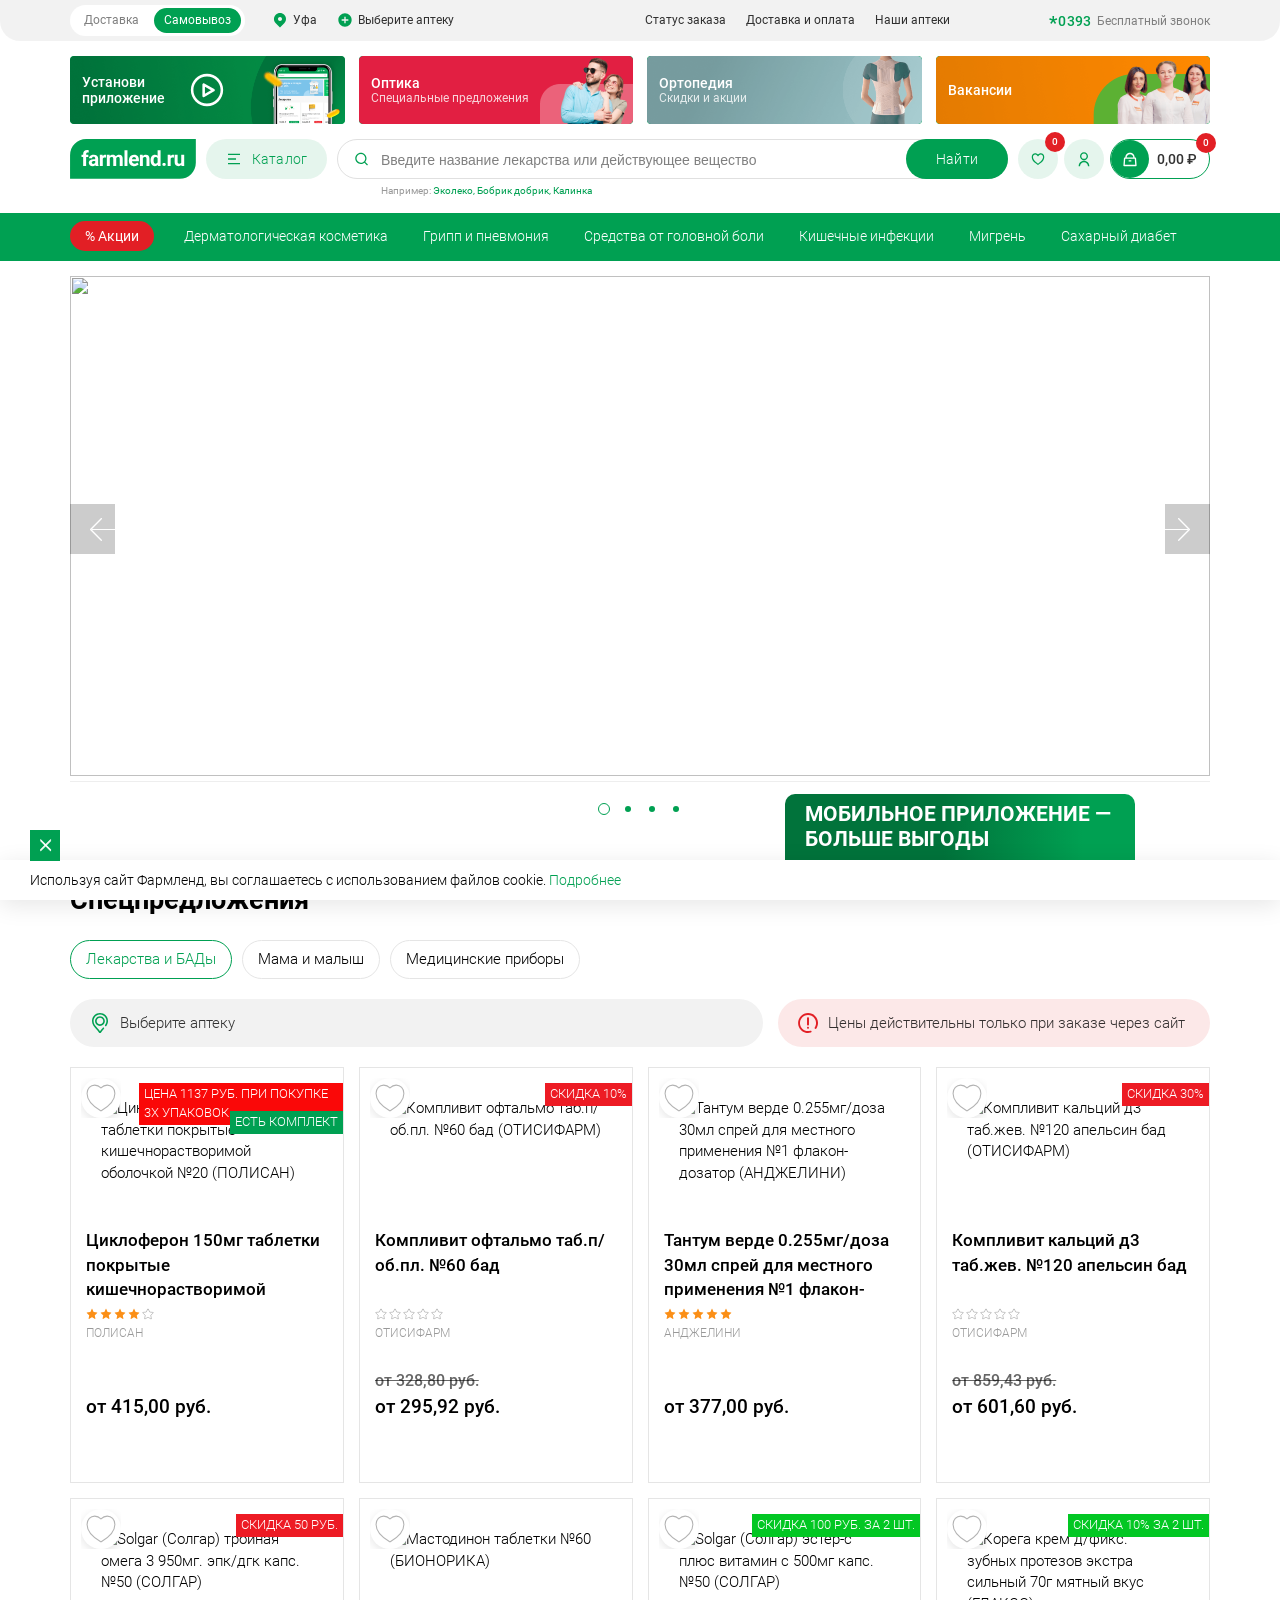
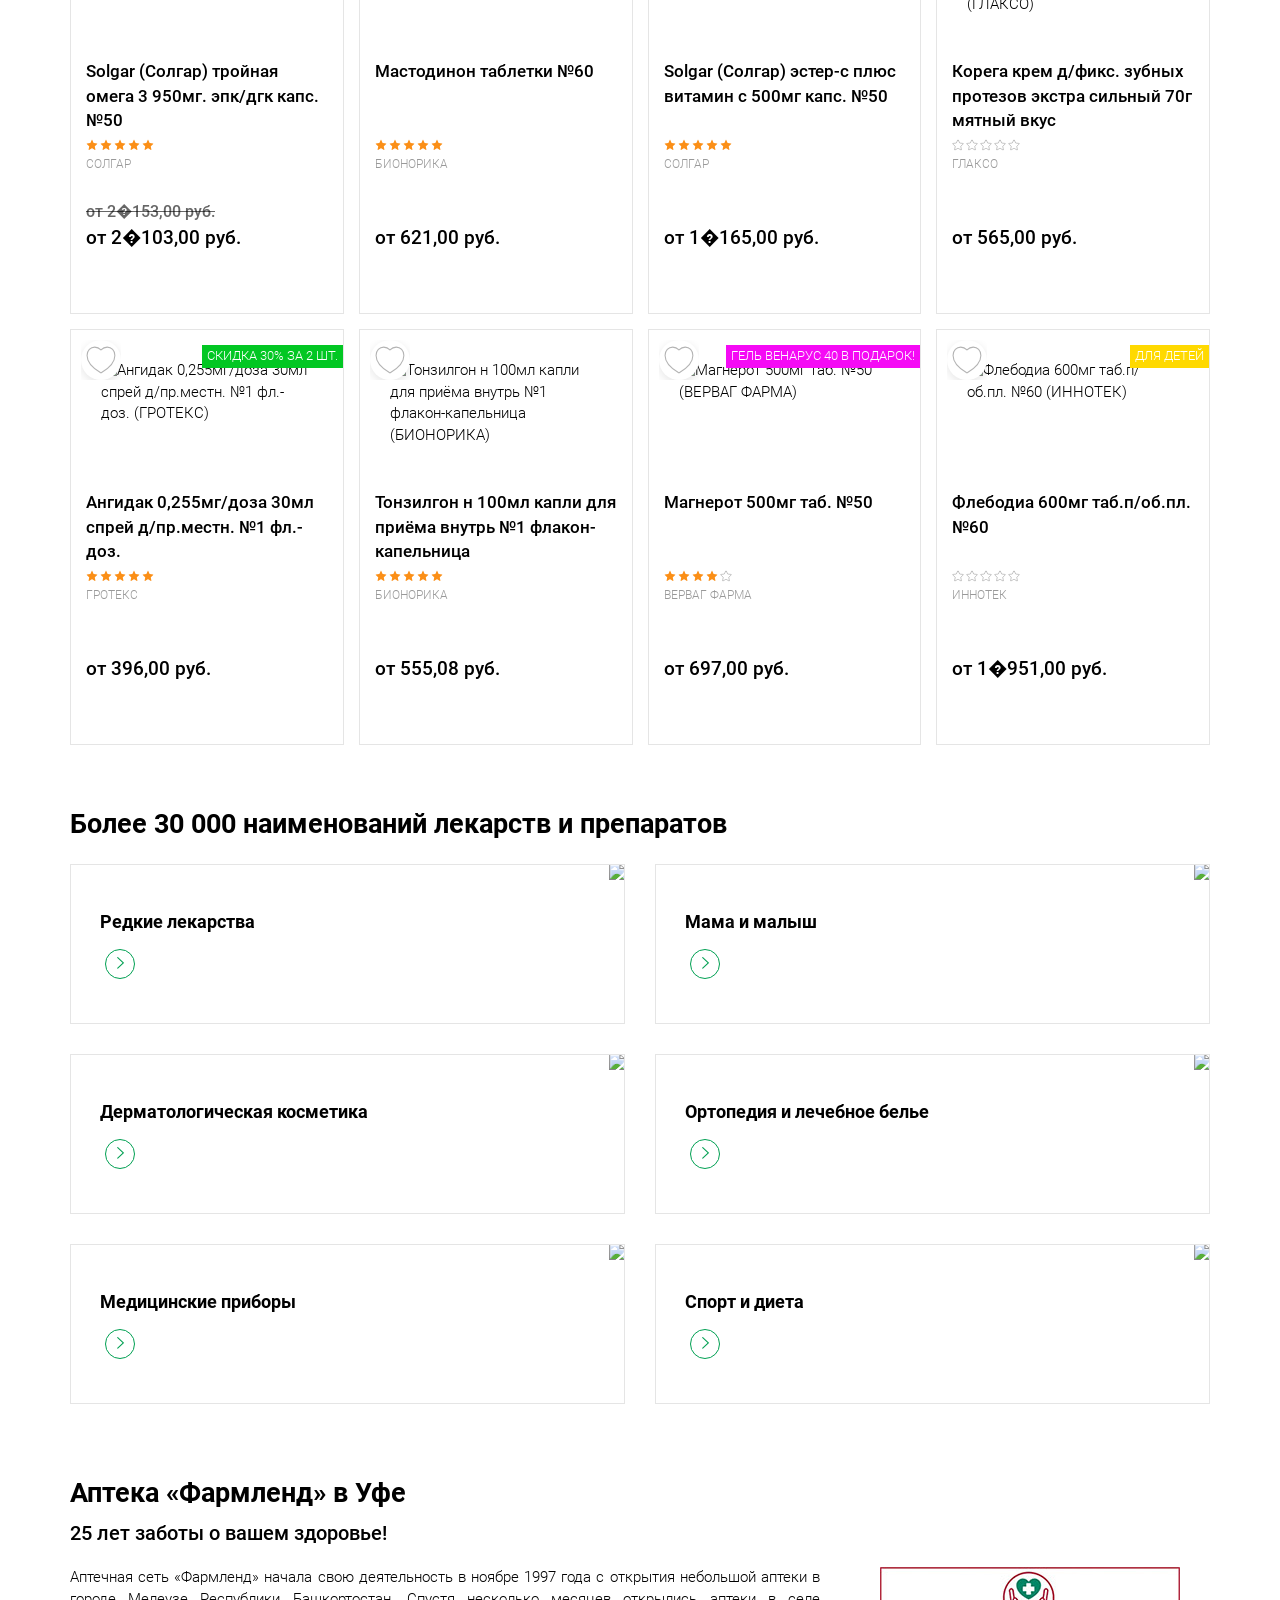
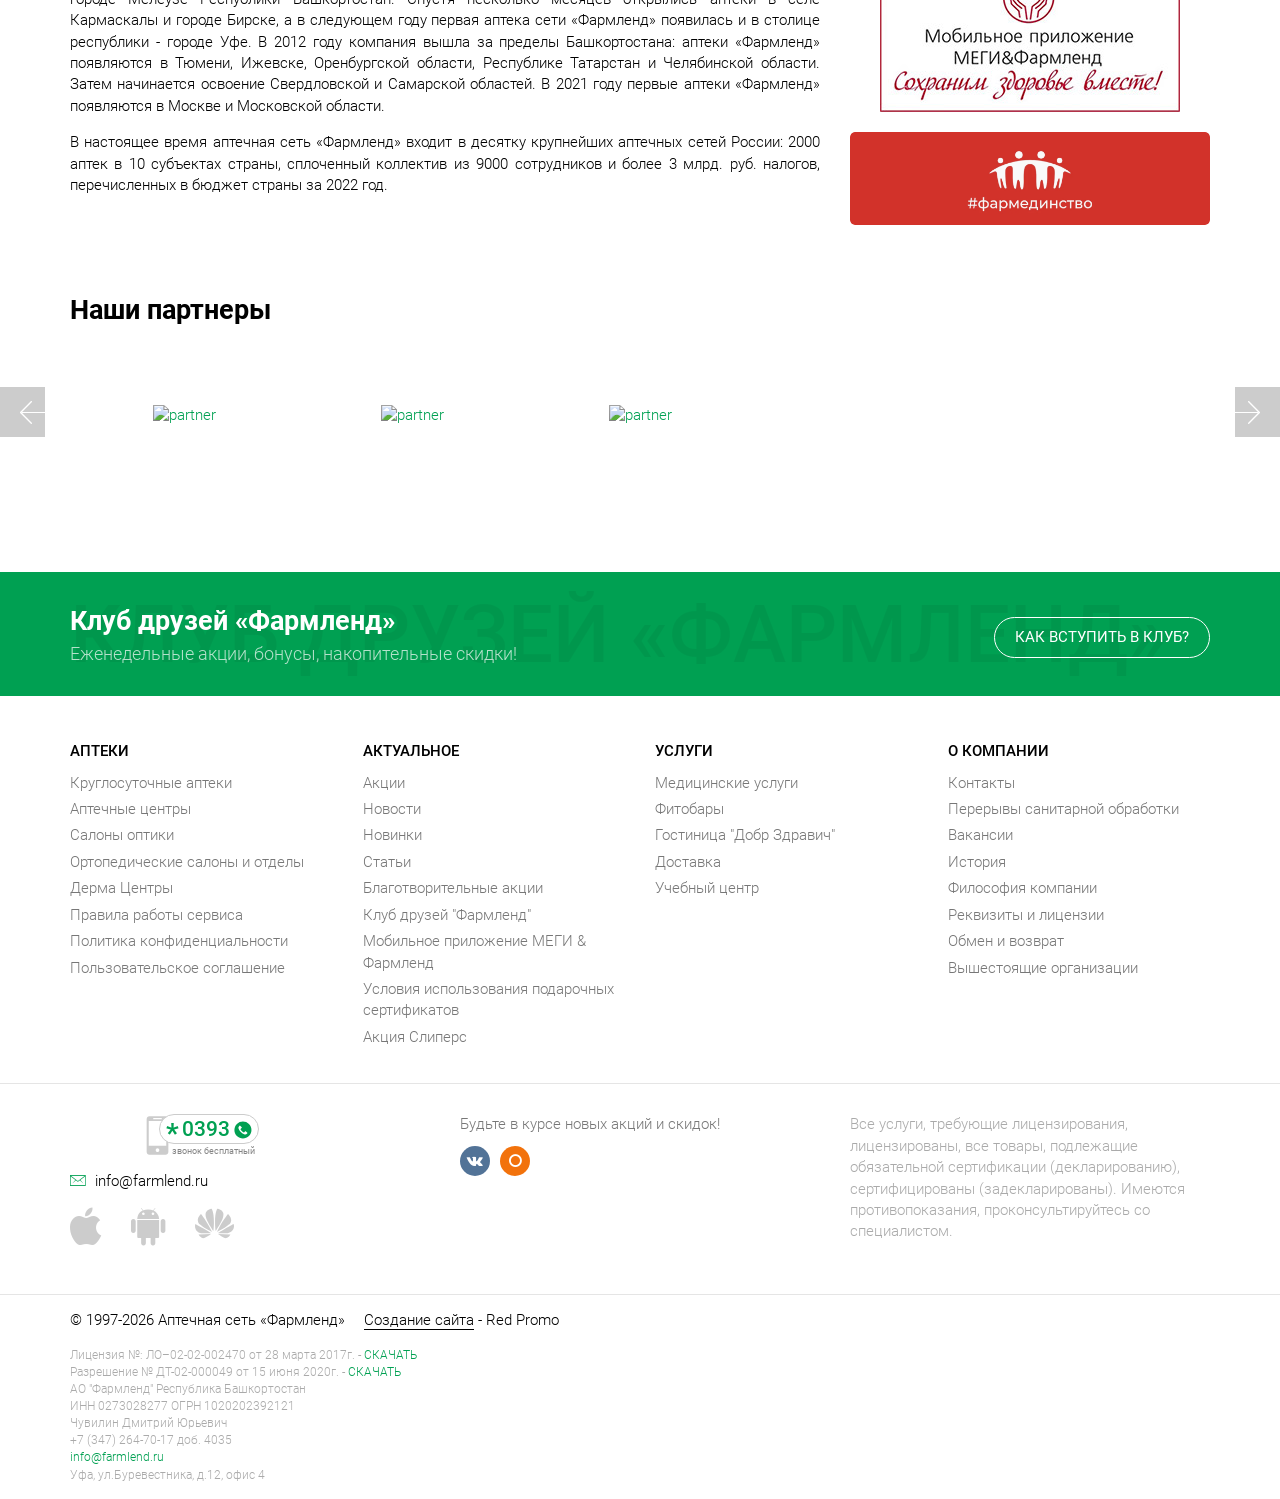
==== commit 78e957e6: "add main page" ====
--- a/index.html
+++ b/index.html
@@ -1,15529 +1,6881 @@
-<!doctype html>
-<!-- saved from url=(0102)https://farmlend.ru/search?keyword=%D0%A2%D0%B0%D0%BD%D1%82%D1%83%D0%BC+%D0%B2%D0%B5%D1%80%D0%B4%D0%B5 -->
-<html
-  lang="ru"
-  prefix="og: http://ogp.me/ns#"
-  data-smartbanner-original-margin-top="0"
-  style="margin-top: 84px"
->
-  <head>
-    <meta http-equiv="Content-Type" content="text/html; charset=UTF-8" />
-
-    <meta http-equiv="X-UA-Compatible" content="IE=edge" />
-    <meta
-      name="viewport"
-      content="width=device-width, initial-scale=1, user-scalable=no"
-    />
-    <meta name="smartbanner:title" content="farmlend.ru" />
-    <meta name="smartbanner:author" content="АО «ФАРМЛЕНД»" />
-    <meta name="smartbanner:price" content="Бесплатно" />
-    <meta name="smartbanner:price-suffix-apple" content=" - в App Store" />
-    <meta name="smartbanner:price-suffix-google" content=" - в Google Play" />
-    <meta
-      name="smartbanner:icon-apple"
-      content="https://cdn.farmlend.ru/images/app-icon.jpg"
-    />
-    <meta
-      name="smartbanner:icon-google"
-      content="https://cdn.farmlend.ru/images/app-icon.jpg"
-    />
-    <meta name="smartbanner:button" content="ОТКРЫТЬ" />
-    <meta
-      name="smartbanner:button-url-apple"
-      content="https://apps.apple.com/ru/app/farmlend-ru/id1450623430?l=ru&amp;ls=1"
-    />
-    <meta
-      name="smartbanner:button-url-google"
-      content="https://play.google.com/store/apps/details?id=com.farmlend.android"
-    />
-    <meta name="smartbanner:enabled-platforms" content="ios, android" />
-
-    <meta
-      name="google-site-verification"
-      content="_EQCvr9feIjT_irSoeIVgZN9bH1xPF4E3JpqdJVlSWg"
-    />
-
-    <script async="" src="./files/tag.js"></script>
-    <script
-      type="text/javascript"
-      async=""
-      id="tmr-code"
-      src="./files/code.js"
-    ></script>
-    <script type="text/javascript">
-      !(function () {
-        var t = document.createElement("script");
-        ((t.type = "text/javascript"),
-          (t.async = !0),
-          (t.src = "https://vk.com/js/api/openapi.js?169"),
-          (t.onload = function () {
-            (VK.Retargeting.Init("VK-RTRG-1569841-7Y5uy"),
-              VK.Retargeting.Hit());
-          }),
-          document.head.appendChild(t));
-      })();
+<!DOCTYPE html><html lang="ru" prefix="og: http://ogp.me/ns#"><head>
+    <meta charset="utf-8">
+    <meta http-equiv="X-UA-Compatible" content="IE=edge">
+    <meta name="viewport" content="width=device-width, initial-scale=1, user-scalable=no">
+    <meta name="smartbanner:title" content="farmlend.ru">
+    <meta name="smartbanner:author" content="АО «ФАРМЛЕНД»">
+    <meta name="smartbanner:price" content="Бесплатно">
+    <meta name="smartbanner:price-suffix-apple" content=" - в App Store">
+    <meta name="smartbanner:price-suffix-google" content=" - в Google Play">
+    <meta name="smartbanner:icon-apple" content="/images/app-icon.jpg">
+    <meta name="smartbanner:icon-google" content="/images/app-icon.jpg">
+    <meta name="smartbanner:button" content="ОТКРЫТЬ">
+    <meta name="smartbanner:button-url-apple" content="https://apps.apple.com/ru/app/farmlend-ru/id1450623430?l=ru&ls=1">
+    <meta name="smartbanner:button-url-google" content="https://play.google.com/store/apps/details?id=com.farmlend.android">
+    <meta name="smartbanner:enabled-platforms" content="ios, android">
+
+    <meta name="google-site-verification" content="_EQCvr9feIjT_irSoeIVgZN9bH1xPF4E3JpqdJVlSWg">
+
+    <script type="text/javascript">!function(){var t=document.createElement("script");t.type="text/javascript",t.async=!0,t.src='https://vk.com/js/api/openapi.js?169',t.onload=function(){VK.Retargeting.Init("VK-RTRG-1569841-7Y5uy"),VK.Retargeting.Hit()},document.head.appendChild(t)}();</script><noscript><img src="https://vk.com/rtrg?p=VK-RTRG-1569841-7Y5uy" style="position:fixed; left:-999px;" alt=""/></noscript>
+
+    <meta name="csrf-param" content="_csrf-frontend">
+<meta name="csrf-token" content="XiYdE5XvEUl17JDG7LNDf1Wh4ghA87k9TY4mkUO2I30UbE5Zx5doGjGtqLWB6yEaG-qFWhGe9Wh9xkrYd_1QUA==">
+    <!-- Favicon -->
+    <link rel="icon" type="image/ico" href="images/favicon.ico">
+    <title>Аптека Фармленд в Уфе, купить лекарства в аптеке</title>
+    <meta name="description" content="Аптека «Фармленд» в Уфе - заказывайте товары на сайте по интернет-ценам и забирайте в ближайшем аптечном пункте. Удобный поиск лекарственных средств. Скидки и акции!">
+<meta name="og:description" content="Аптека «Фармленд» в Уфе - заказывайте товары на сайте по интернет-ценам и забирайте в ближайшем аптечном пункте. Удобный поиск лекарственных средств. Скидки и акции!">
+<meta property="og:title" content="Аптека Фармленд в Уфе, купить лекарства в аптеке">
+<meta property="og:image" content="images/logo-internet2.png">
+<meta property="og:type" content="website">
+<meta property="og:url" content="https://fl-test.farmlend.ru/">
+<link href="https://fl-test.farmlend.ru/" rel="canonical">
+<link href="css/vendor.css" rel="stylesheet">
+<link href="css/select2.css" rel="stylesheet">
+<link href="css/main.css" rel="stylesheet">
+    <!--[if lt IE 9]>
+        <script src="https://oss.maxcdn.com/html5shiv/3.7.3/html5shiv.min.js"></script>
+        <script src="https://oss.maxcdn.com/respond/1.4.2/respond.min.js"></script>
+    <![endif]-->
+
+    <script>
+        window.dataLayer = window.dataLayer || [];
     </script>
-    <script type="text/javascript" async="" src="./files/openapi.js"></script>
-    <noscript
-      ><img
-        src="https://vk.com/rtrg?p=VK-RTRG-1569841-7Y5uy"
-        style="position: fixed; left: -999px"
-        alt=""
-    /></noscript>
-
-    <meta name="csrf-param" content="_csrf-frontend" />
-    <meta
-      name="csrf-token"
-      content="aXfFXxiHutSlC9M80rEqZmm2ZelpJ2RvljOUDD1q5QNfAqM3TcrjgpZ5vWam1UheMJsdjSUfDTD8SaB2cwisbA=="
-    />
-    <!-- Favicon -->
-    <link
-      rel="icon"
-      type="image/ico"
-      href="https://cdn.farmlend.ru/images/favicon.ico"
-    />
-    <title>Поиск по товарам: тантум верде</title>
-    <meta property="og:title" content="Поиск по товарам: тантум верде" />
-    <meta
-      property="og:image"
-      content="https://cdn.farmlend.ru/images/logo-internet2.png"
-    />
-    <meta property="og:type" content="website" />
-    <meta
-      property="og:url"
-      content="https://farmlend.ru/search?keyword=%D0%A2%D0%B0%D0%BD%D1%82%D1%83%D0%BC+%D0%B2%D0%B5%D1%80%D0%B4%D0%B5"
-    />
-    <link
-      href="https://farmlend.ru/search?keyword=%D0%A2%D0%B0%D0%BD%D1%82%D1%83%D0%BC+%D0%B2%D0%B5%D1%80%D0%B4%D0%B5&amp;filters="
-      rel="canonical"
-    />
-    <link href="./files/vendor.css" rel="stylesheet" />
-    <link href="./files/select2.css" rel="stylesheet" />
-    <link href="./files/main.css" rel="stylesheet" />
-    <!--[if lt IE 9]>
-      <script src="https://oss.maxcdn.com/html5shiv/3.7.3/html5shiv.min.js"></script>
-      <script src="https://oss.maxcdn.com/respond/1.4.2/respond.min.js"></script>
-    <![endif]-->
-
-    <script>
-      window.dataLayer = window.dataLayer || [];
-    </script>
-
-    <script>
-      window.yaContextCb = window.yaContextCb || [];
-    </script>
-    <script src="./files/context.js" async=""></script>
-
-    <style id="smooth-scrollbar-style">
-      [data-scrollbar] {
-        display: block;
-        position: relative;
-      }
-
-      .scroll-content {
-        -webkit-transform: translate3d(0, 0, 0);
-        transform: translate3d(0, 0, 0);
-      }
-
-      .scrollbar-track {
-        position: absolute;
-        opacity: 0;
-        z-index: 1;
-        background: rgba(222, 222, 222, 0.75);
-        -webkit-user-select: none;
-        -moz-user-select: none;
-        -ms-user-select: none;
-        user-select: none;
-        -webkit-transition: opacity 0.5s 0.5s ease-out;
-        transition: opacity 0.5s 0.5s ease-out;
-      }
-
-      .scrollbar-track.show,
-      .scrollbar-track:hover {
-        opacity: 1;
-        -webkit-transition-delay: 0s;
-        transition-delay: 0s;
-      }
-
-      .scrollbar-track-x {
-        bottom: 0;
-        left: 0;
-        width: 100%;
-        height: 8px;
-      }
-
-      .scrollbar-track-y {
-        top: 0;
-        right: 0;
-        width: 8px;
-        height: 100%;
-      }
-
-      .scrollbar-thumb {
-        position: absolute;
-        top: 0;
-        left: 0;
-        width: 8px;
-        height: 8px;
-        background: rgba(0, 0, 0, 0.5);
-        border-radius: 4px;
-      }
-    </style>
-  </head>
-
-  <body class="fixed-header-shown">
+
+    
+</head>
+<body>
+
+
     <!-- Top.Mail.Ru counter -->
     <script type="text/javascript">
-      var _tmr = window._tmr || (window._tmr = []);
-      _tmr.push({
-        id: "3264318",
-        type: "pageView",
-        start: new Date().getTime(),
-      });
-      (function (d, w, id) {
-        if (d.getElementById(id)) return;
-        var ts = d.createElement("script");
-        ts.type = "text/javascript";
-        ts.async = true;
-        ts.id = id;
-        ts.src = "https://top-fwz1.mail.ru/js/code.js";
-        var f = function () {
-          var s = d.getElementsByTagName("script")[0];
-          s.parentNode.insertBefore(ts, s);
-        };
-        if (w.opera == "[object Opera]") {
-          d.addEventListener("DOMContentLoaded", f, false);
-        } else {
-          f();
-        }
-      })(document, window, "tmr-code");
+    var _tmr = window._tmr || (window._tmr = []);
+    _tmr.push({id: "3264318", type: "pageView", start: (new Date()).getTime()});
+    (function (d, w, id) {
+    if (d.getElementById(id)) return;
+    var ts = d.createElement("script"); ts.type = "text/javascript"; ts.async = true; ts.id = id;
+    ts.src = "https://top-fwz1.mail.ru/js/code.js";
+    var f = function () {var s = d.getElementsByTagName("script")[0]; s.parentNode.insertBefore(ts, s);};
+    if (w.opera == "[object Opera]") { d.addEventListener("DOMContentLoaded", f, false); } else { f(); }
+    })(document, window, "tmr-code");
     </script>
-    <noscript>
-      <div>
-        <img
-          src="https://top-fwz1.mail.ru/counter?id=3264318;js=na"
-          style="position: absolute; left: -9999px"
-          alt="Top.Mail.Ru"
-        />
-      </div>
-    </noscript>
+    <noscript><div><img src="https://top-fwz1.mail.ru/counter?id=3264318;js=na" style="position:absolute;left:-9999px;" alt="Top.Mail.Ru" /></div></noscript>
     <!-- /Top.Mail.Ru counter -->
 
     <div class="wrapper">
-      <div class="content">
-        <svg style="display: none">
-          <symbol
-            id="i-search"
-            viewBox="0 0 16 16"
-            xmlns="http://www.w3.org/2000/svg"
-          >
-            <g>
-              <path
-                d="M12.0203 11.0779L14.8755 13.933L13.9327 14.8758L11.0775 12.0207C10.0509 12.842 8.74901 13.3334 7.33301 13.3334C4.02101 13.3334 1.33301 10.6454 1.33301 7.33337C1.33301 4.02137 4.02101 1.33337 7.33301 1.33337C10.645 1.33337 13.333 4.02137 13.333 7.33337C13.333 8.74937 12.8417 10.0513 12.0203 11.0779ZM10.6828 10.5832C11.498 9.74311 11.9997 8.59711 11.9997 7.33337C11.9997 4.75504 9.91134 2.66671 7.33301 2.66671C4.75467 2.66671 2.66634 4.75504 2.66634 7.33337C2.66634 9.91171 4.75467 12 7.33301 12C8.59674 12 9.74274 11.4984 10.5829 10.6832L10.6828 10.5832Z"
-              ></path>
-            </g>
-          </symbol>
-
-          <symbol
-            id="i-arrow-triangle"
-            viewBox="0 0 7 12"
-            xmlns="http://www.w3.org/2000/svg"
-          >
-            <path d="M1 1L5.875 6L1 11" stroke-width="1.6"></path>
-          </symbol>
-
-          <symbol
-            id="i-close"
-            viewBox="0 0 14 14"
-            fill="none"
-            xmlns="http://www.w3.org/2000/svg"
-          >
-            <path d="M13 1L1 13M13 13L1 1"></path>
-          </symbol>
-        </svg>
-        <!-- Header -->
-
-        <!-- Header -->
-        <div class="header">
-          <div class="h-top">
-            <div class="container-fluid">
-              <div class="d-flex h-top__body p-y-10 p-xs-y-5 w-100">
+
+        <div class="content">
+            
+                        <svg style="display: none;">
+
+    <symbol id="i-search" viewBox="0 0 16 16" xmlns="http://www.w3.org/2000/svg">
+        <g>
+        <path d="M12.0203 11.0779L14.8755 13.933L13.9327 14.8758L11.0775 12.0207C10.0509 12.842 8.74901 13.3334 7.33301 13.3334C4.02101 13.3334 1.33301 10.6454 1.33301 7.33337C1.33301 4.02137 4.02101 1.33337 7.33301 1.33337C10.645 1.33337 13.333 4.02137 13.333 7.33337C13.333 8.74937 12.8417 10.0513 12.0203 11.0779ZM10.6828 10.5832C11.498 9.74311 11.9997 8.59711 11.9997 7.33337C11.9997 4.75504 9.91134 2.66671 7.33301 2.66671C4.75467 2.66671 2.66634 4.75504 2.66634 7.33337C2.66634 9.91171 4.75467 12 7.33301 12C8.59674 12 9.74274 11.4984 10.5829 10.6832L10.6828 10.5832Z"></path>
+        </g>
+    </symbol>
+
+    <symbol id="i-arrow-triangle" viewBox="0 0 7 12" xmlns="http://www.w3.org/2000/svg">
+        <path d="M1 1L5.875 6L1 11" stroke-width="1.6"></path>
+    </symbol>
+
+    <symbol id="i-close" viewBox="0 0 14 14" fill="none" xmlns="http://www.w3.org/2000/svg">
+        <path d="M13 1L1 13M13 13L1 1"></path>
+    </symbol>
+
+</svg>            <!-- Header -->
+            
+
+
+<!-- Header -->
+<div class="header">
+    <div class="h-top">
+        <div class="container-fluid">
+            <div class="d-flex h-top__body  p-y-10 p-xs-y-5 w-100">
                 <div class="d-flex h-top__col">
-                  <div class="ht-delivery flex-static">
-                    <a
-                      href="https://farmlend.ru/search?keyword=%D0%A2%D0%B0%D0%BD%D1%82%D1%83%D0%BC+%D0%B2%D0%B5%D1%80%D0%B4%D0%B5#delivery-method"
-                      class="htt-menu collapsed d-flex align-center"
-                      data-toggle="collapse"
-                    >
-                      <div class="m-r-5">
-                        <img src="./files/header-plus.svg" alt="" />
-                      </div>
-                      <span>Способ получения</span>
-                    </a>
-                    <div id="delivery-method" class="collapse htt-collapse">
-                      <div class="d-flex align-items-center p-a-5 p-sm-a-0">
-                        <a
-                          href="https://farmlend.ru/search?keyword=%D0%A2%D0%B0%D0%BD%D1%82%D1%83%D0%BC+%D0%B2%D0%B5%D1%80%D0%B4%D0%B5#modal-delivery"
-                          data-toggle="modal"
-                          class="htt-item--delivery htt-item link link-opacity m-xs-r-5"
-                          >Доставка</a
-                        >
-
-                        <a
-                          href="https://farmlend.ru/search?keyword=%D0%A2%D0%B0%D0%BD%D1%82%D1%83%D0%BC+%D0%B2%D0%B5%D1%80%D0%B4%D0%B5#modal-choose-city"
-                          data-toggle="modal"
-                          class="htt-item link link-opacity active"
-                          >Самовывоз</a
-                        >
-                      </div>
+                    <div class="ht-delivery flex-static">
+                        <a href="#delivery-method" class="htt-menu collapsed d-flex align-center " data-toggle="collapse">
+                            <div class="m-r-5">
+                                <img src="images/header-plus.svg" alt="">
+                            </div>
+                            <span>Способ получения</span>
+                        </a>
+                        <div id="delivery-method" class="collapse htt-collapse">
+                            <div class="d-flex align-items-center p-a-5 p-sm-a-0">
+
+                                <a href="#modal-delivery" data-toggle="modal" class="htt-item--delivery htt-item link link-opacity m-xs-r-5 ">Доставка</a>
+
+                                                                    <a href="#modal-choose-city" data-toggle="modal" class="htt-item link link-opacity active">Самовывоз</a>
+                                
+                            </div>
+                        </div>
                     </div>
-                  </div>
-                  <div class="ht-adress-wrapper">
-                    <a
-                      href="https://farmlend.ru/search?keyword=%D0%A2%D0%B0%D0%BD%D1%82%D1%83%D0%BC+%D0%B2%D0%B5%D1%80%D0%B4%D0%B5#modal-choose-city"
-                      data-toggle="modal"
-                      class="ht-address link link-opacity d-flex align-items-center overflow-hidden delivery-on"
-                    >
-                      <div class="m-r-5 ht-address__icon">
-                        <img src="./files/header-location.svg" alt="" />
-                      </div>
-                      <div class="hta-text flex-grow" style="margin-top: -1px">
-                        Уфа
-                      </div>
-                    </a>
-
-                    <a
-                      href="https://farmlend.ru/search?keyword=%D0%A2%D0%B0%D0%BD%D1%82%D1%83%D0%BC+%D0%B2%D0%B5%D1%80%D0%B4%D0%B5#drugstore-modal"
-                      data-toggle="modal"
-                      class="ht-address link link-opacity d-flex align-items-center overflow-hidden delivery-on hidden-sm-down"
-                    >
-                      <div class="m-r-5 ht-address__icon">
-                        <img src="./files/header-plus.svg" alt="" />
-                      </div>
-                      <div class="hta-text flex-grow">Выберите аптеку</div>
-                    </a>
-                  </div>
+                    <div class="ht-adress-wrapper">
+                                                <a href="#modal-choose-city" data-toggle="modal" class="ht-address link link-opacity d-flex align-items-center  overflow-hidden delivery-on">
+                            <div class="m-r-5 ht-address__icon">
+                                <img src="images/header-location.svg" alt="">
+                            </div>
+                            <div class="hta-text flex-grow" style="margin-top:-1px;">Уфа</div>
+                        </a>
+                        
+                                                <a href="#drugstore-modal" data-toggle="modal" class="ht-address link link-opacity d-flex align-items-center  overflow-hidden delivery-on   hidden-sm-down">
+                            <div class="m-r-5 ht-address__icon">
+                                <img src="images/header-plus.svg" alt="">
+                            </div>
+                            <div class="hta-text flex-grow">Выберите аптеку</div>
+                        </a>
+                                            </div>
                 </div>
                 <div class="flex-static h-top__col hidden-sm-down">
-                  <div class="d-flex align-items-center h-top__right">
-                    <a
-                      href="https://farmlend.ru/s/check"
-                      class="header-link small-icon flex-static link link-opacity m-r-15 m-lg-r-20"
-                    >
-                      <div class="si-text">Статус заказа</div>
-                    </a>
-                    <a
-                      href="https://farmlend.ru/page/dostavka"
-                      class="header-link small-icon flex-static link link-opacity m-r-15 m-lg-r-20"
-                    >
-                      <div class="si-text">Доставка и оплата</div>
-                    </a>
-                    <a
-                      href="https://farmlend.ru/page/apteki-na-karte"
-                      class="header-link small-icon flex-static link link-opacity m-r-15 m-lg-r-20"
-                    >
-                      <div
-                        class="si-text"
-                        style="
-                          https: //cdn.farmlend.ru/images/icons/pin-alt.svg;
-                        "
-                      >
-                        Наши аптеки
-                      </div>
-                    </a>
-                    <div class="short-phone">
-                      <a href="tel:*0393" class="sp-number" itemprop="telephone"
-                        ><span class="spn-star">*</span><span>0393</span>
-                      </a>
-                      <div class="sp-note">Бесплатный звонок</div>
+                    <div class="d-flex align-items-center h-top__right">
+                        <a href="/s/check" class="header-link small-icon flex-static link link-opacity m-r-15 m-lg-r-20">
+                            <div class="si-text">Статус заказа</div>
+                        </a>
+                        <a href="/page/dostavka" class="header-link small-icon flex-static link link-opacity m-r-15 m-lg-r-20">
+                            <div class="si-text">Доставка и оплата</div>
+                        </a>
+                        <a href="/page/apteki-na-karte" class="header-link small-icon flex-static link link-opacity m-r-15 m-lg-r-20">
+                            <div class="si-text" style="/images/icons/pin-alt.svg">Наши аптеки</div>
+                        </a>
+                        <div class="short-phone">
+                            <a href="tel:*0393" class="sp-number" itemprop="telephone"><span class="spn-star">*</span><span>0393</span>
+                            </a>
+                            <div class="sp-note">Бесплатный звонок </div>
+                        </div>
                     </div>
-                  </div>
-                </div>
-              </div>
+                </div>
             </div>
-          </div>
-
-          <div class="h-actions hidden-sm-down">
-            <div class="container-fluid">
-              <div
-                class="h-actions__body"
-                data-scrollbar="true"
-                tabindex="-1"
-                style="overflow: hidden; outline: none"
-              >
-                <div class="scroll-content">
-                  <div class="h-actions__row">
+        </div>
+    </div>
+
+    <div class="h-actions hidden-sm-down">
+        <div class="container-fluid">
+            <div class="h-actions__body">
+                <div class="h-actions__row">
                     <div class="h-actions__col">
-                      <!-- http://app.farmlend.ru -->
-                      <a
-                        data-toggle="modal"
-                        href="https://farmlend.ru/search?keyword=%D0%A2%D0%B0%D0%BD%D1%82%D1%83%D0%BC+%D0%B2%D0%B5%D1%80%D0%B4%D0%B5#modal_video"
-                        class="h-actions-item"
-                      >
-                        <picture>
-                          <source
-                            srcset="
-                              https://cdn.farmlend.ru/images/actions/06-mobile.png
-                            "
-                            media="(max-width: 768px)"
-                          />
-                          <img src="./files/06.png" alt="" />
-                        </picture>
-                        <div class="h-actions-item__content">
-                          <div class="h-actions-item__title">
-                            Установи <br />
-                            приложение
-                          </div>
-                        </div>
-                        <div class="video__play">
-                          <img src="./files/play.svg" alt="" />
-                        </div>
-                      </a>
+                        <!-- http://app.farmlend.ru -->
+                        <a data-toggle="modal" href="#modal_video" class="h-actions-item">
+                            <picture>
+                                <source srcset="images/06-mobile.png" media="(max-width: 768px)">
+                                <img src="images/06.png" alt="">
+                            </picture>
+                            <div class="h-actions-item__content">
+                                <div class="h-actions-item__title">
+                                    Установи <br> приложение
+                                </div>
+                            </div>
+                            <div class="video__play">
+                                <img src="images/play.svg" alt="">
+                            </div>
+                        </a>
                     </div>
                     <div class="h-actions__col">
-                      <a
-                        target="_blank"
-                        href="https://optika.farmlend.ru/"
-                        class="h-actions-item"
-                      >
-                        <picture>
-                          <source
-                            srcset="
-                              https://cdn.farmlend.ru/images/actions/02-mobile.png
-                            "
-                            media="(max-width: 768px)"
-                          />
-                          <img src="./files/02.png" alt="" />
-                        </picture>
-                        <div class="h-actions-item__content">
-                          <div class="h-actions-item__title">Оптика</div>
-                          <div class="h-actions-item__text">
-                            Специальные предложения
-                          </div>
-                        </div>
-                      </a>
+                        <a target="_blank" href="https://optika.farmlend.ru/" class="h-actions-item">
+                            <picture>
+                                <source srcset="images/02-mobile.png" media="(max-width: 768px)">
+                                <img src="images/02.png" alt="">
+                            </picture>
+                            <div class="h-actions-item__content">
+                                <div class="h-actions-item__title">
+                                Оптика
+                                </div>
+                                <div class="h-actions-item__text">
+                                Специальные предложения
+                                </div>
+                            </div>
+                        </a>
                     </div>
                     <div class="h-actions__col">
-                      <a
-                        target="_blank"
-                        href="http://orto.farmlend.ru/"
-                        class="h-actions-item"
-                      >
-                        <picture>
-                          <source
-                            srcset="
-                              https://cdn.farmlend.ru/images/actions/03-mobile.png
-                            "
-                            media="(max-width: 768px)"
-                          />
-                          <img src="./files/03.png" alt="" />
-                        </picture>
-                        <div class="h-actions-item__content">
-                          <div class="h-actions-item__title">Ортопедия</div>
-                          <div class="h-actions-item__text">Скидки и акции</div>
-                        </div>
-                      </a>
+                        <a target="_blank" href="http://orto.farmlend.ru/" class="h-actions-item">
+                            <picture>
+                                <source srcset="images/03-mobile.png" media="(max-width: 768px)">
+                                <img src="images/03.png" alt="">
+                            </picture>
+                            <div class="h-actions-item__content">
+                                <div class="h-actions-item__title">
+                                Ортопедия
+                                </div>
+                                <div class="h-actions-item__text">
+                                Скидки и акции
+                                </div>
+                            </div>
+                        </a>
                     </div>
                     <div class="h-actions__col">
-                      <a
-                        target="_blank"
-                        href="https://vacancy.farmlend.ru/"
-                        class="h-actions-item"
-                      >
-                        <picture>
-                          <source
-                            srcset="
-                              https://cdn.farmlend.ru/images/actions/04-mobile.png
-                            "
-                            media="(max-width: 768px)"
-                          />
-                          <img src="./files/04.png" alt="" />
-                        </picture>
-                        <div class="h-actions-item__content">
-                          <div class="h-actions-item__title">Вакансии</div>
+                        <a target="_blank" href="https://vacancy.farmlend.ru/" class="h-actions-item">
+                            <picture>
+                                <source srcset="images/04-mobile.png" media="(max-width: 768px)">
+                                <img src="images/04.png" alt="">
+                            </picture>
+                            <div class="h-actions-item__content">
+                                <div class="h-actions-item__title">
+                                    Вакансии
+                                </div>
+                            </div>
+                        </a>
+                    </div>
+                </div>
+            </div>
+        </div>
+    </div>
+
+    <div class="h-middle">
+        <div class="container-fluid">
+            <div class="h-middle__row">
+                <div class="h-middle__col">
+                    <div class="hm-logotype">
+                        <a href="/">
+                            <img src="images/logo-internet.svg" alt="">
+                        </a>
+                    </div>
+                </div>
+                <div class="h-middle__col">
+                    <a href="#" class="hm-catalog show-catalog hidden-sm-down">
+                        <div class="hmc-img">
+                            <svg xmlns="http://www.w3.org/2000/svg" width="16" height="16" viewBox="0 0 16 16">
+                                <path d="M2 2.66675H14V4.00008H2V2.66675ZM2 7.33342H10V8.66675H2V7.33342ZM2 12.0001H14V13.3334H2V12.0001Z"></path>
+                            </svg>
                         </div>
-                      </a>
+                        <div class="hmc-text">Каталог</div>
+                    </a>
+                    <a href="#" class="hm-catalog show-sidebar-main hidden-md-up">
+                        <div class="hmc-img">
+                            <svg xmlns="http://www.w3.org/2000/svg" width="16" height="16" viewBox="0 0 16 16">
+                                <path d="M2 2.66675H14V4.00008H2V2.66675ZM2 7.33342H10V8.66675H2V7.33342ZM2 12.0001H14V13.3334H2V12.0001Z"></path>
+                            </svg>
+                        </div>
+                        <div class="hmc-text">Каталог</div>
+                    </a>
+                    
+                </div>
+                <div class="h-middle__col">
+                    <div class="search-form">
+                        <form class="search-form-header" action="/search" method="GET"><input type="text" class="form-control" name="keyword" placeholder="Введите название лекарства или действующее вещество" autocomplete="off" minlength="3" required=""><button type="button" class="search-clear-btn hidden"><svg width="14" height="14"><use xlink:href="#i-close"></use></svg></button><button type="submit" class="btn link link-opacity">Найти</button></form>                        <div class="search-results">
+                            <div class="search-results__info">
+                                Выберите вариант или продолжите ввод
+                            </div>
+                            <div class="search-results__body">
+
+                            </div>
+
+                        </div>
+                        <div class="sf-text">
+                            <noindex>
+                                <span class="">Например:</span>
+                                                                    <a href="/search?keyword=%D0%AD%D0%BA%D0%BE%D0%BB%D0%B5%D0%BA%D0%BE" class="search-click-header" rel="nofollow">Эколеко,</a>
+                                                                                                    <a href="/search?keyword=%D0%91%D0%BE%D0%B1%D1%80%D0%B8%D0%BA+%D0%B4%D0%BE%D0%B1%D1%80%D0%B8%D0%BA" class="search-click-header" rel="nofollow">Бобрик добрик,</a>
+                                                                                                    <a href="/search?keyword=%D0%9A%D0%B0%D0%BB%D0%B8%D0%BD%D0%BA%D0%B0" class="search-click-header" rel="nofollow">Калинка</a>
+                                                            </noindex>
+                        </div>
                     </div>
-                  </div>
-                </div>
-                <div
-                  class="scrollbar-track scrollbar-track-x"
-                  style="display: none"
-                >
-                  <div class="scrollbar-thumb scrollbar-thumb-x"></div>
-                </div>
-                <div
-                  class="scrollbar-track scrollbar-track-y"
-                  style="display: none"
-                >
-                  <div class="scrollbar-thumb scrollbar-thumb-y"></div>
-                </div>
-              </div>
+                    <div class="search-backdrop"></div>
+                </div>
+                <div class="h-middle__col">
+                    <div class="d-flex align-items-center justify-content-end flex-grow">
+                        <a href="/favorite" class="hm-favorite" style="background-image: url(images/header-favorite.svg)">
+                            <div class="favorite-link-count favorite-link-count-mobile">0</div>
+                        </a>
+                        <a href="/user/login" class="hm-person">
+                            <div class="hm-person__img" style="background-image: url(images/header-person.svg)"></div>
+                        </a>
+                        <a href="/cart" class="hm-cart">
+                            <div class="hm-cart__icon" style="background-image: url(images/header-cart.svg)"></div>
+                            <div class="hm-cart__text cart-total-price">0,00 ₽</div>
+                            <div class="hm-cart__count cart-total-count">0</div>
+                        </a>
+                    </div>
+                </div>
             </div>
-          </div>
-
-          <div class="h-middle">
-            <div class="container-fluid">
-              <div class="h-middle__row">
-                <div class="h-middle__col">
-                  <div class="hm-logotype">
-                    <a href="https://farmlend.ru/">
-                      <img src="./files/logo-internet.svg" alt="" />
-                    </a>
-                  </div>
-                </div>
-                <div class="h-middle__col">
-                  <a
-                    href="https://farmlend.ru/search?keyword=%D0%A2%D0%B0%D0%BD%D1%82%D1%83%D0%BC+%D0%B2%D0%B5%D1%80%D0%B4%D0%B5#"
-                    class="hm-catalog show-catalog hidden-sm-down"
-                  >
-                    <div class="hmc-img">
-                      <svg
-                        xmlns="http://www.w3.org/2000/svg"
-                        width="16"
-                        height="16"
-                        viewBox="0 0 16 16"
-                      >
-                        <path
-                          d="M2 2.66675H14V4.00008H2V2.66675ZM2 7.33342H10V8.66675H2V7.33342ZM2 12.0001H14V13.3334H2V12.0001Z"
-                        ></path>
-                      </svg>
+        </div>
+    </div>
+</div>
+
+<!-- Fixed header -->
+<div class="fixed-header hidden-sm-down">
+    <div class="container-fluid h-100">
+        <div class="d-flex align-items-center justify-content-between w-100 h-100">
+            <div class="fh-logotype m-r-15">
+                <a href="/">
+                    <img src="images/logo-internet.svg" alt="">
+                </a>
+            </div>
+            <div class="search-form search-form-mini flex-grow">
+                <form class="search-form-header fixed" action="/search" method="GET"><input type="text" class="form-control" name="keyword" placeholder="Введите название..." autocomplete="off" minlength="3" required=""><button type="submit" class="btn link link-opacity">Найти</button></form>                <div class="search-results fixed-results">
+                    <div class="search-results__info">
+                        Выберите вариант или продолжите ввод
                     </div>
-                    <div class="hmc-text">Каталог</div>
-                  </a>
-                  <a
-                    href="https://farmlend.ru/search?keyword=%D0%A2%D0%B0%D0%BD%D1%82%D1%83%D0%BC+%D0%B2%D0%B5%D1%80%D0%B4%D0%B5#"
-                    class="hm-catalog show-sidebar-main hidden-md-up"
-                  >
-                    <div class="hmc-img">
-                      <svg
-                        xmlns="http://www.w3.org/2000/svg"
-                        width="16"
-                        height="16"
-                        viewBox="0 0 16 16"
-                      >
-                        <path
-                          d="M2 2.66675H14V4.00008H2V2.66675ZM2 7.33342H10V8.66675H2V7.33342ZM2 12.0001H14V13.3334H2V12.0001Z"
-                        ></path>
-                      </svg>
+                    <div class="search-results__body fixed-search">
+
                     </div>
-                    <div class="hmc-text">Каталог</div>
-                  </a>
-                </div>
-                <div class="h-middle__col">
-                  <div class="search-form">
-                    <form
-                      class="search-form-header"
-                      action="https://farmlend.ru/search"
-                      method="GET"
-                    >
-                      <div
-                        class="easy-autocomplete eac-plate-dark"
-                        style="width: 293px"
-                      >
-                        <input
-                          type="text"
-                          class="form-control"
-                          name="keyword"
-                          value="Тантум верде"
-                          placeholder="Введите название лекарства или действующее вещество"
-                          autocomplete="off"
-                          minlength="3"
-                          required=""
-                          id="eac-5544"
-                        />
-                        <div
-                          class="easy-autocomplete-container"
-                          id="eac-container-eac-5544"
-                        >
-                          <ul></ul>
+
+                </div>
+            </div>
+            <a href="/favorite" class="hb-btn hb-favorite link d-flex align-items-center justify-content-between flex-static m-l-10 p-x-10">
+                <div class="hbb-img flex-static bg-img-contain" style="background-image: url(images/header-favorite.svg)">
+                  <div class="favorite-link-count">0</div>
+                </div>
+            </a>
+            <a href="/user/login" data-toggle="modal" class="hb-btn hb-user link d-flex align-items-center justify-content-center flex-static m-l-10 m-r-10 hidden-sm-down">
+                <div class="hbb-img flex-static bg-img-contain" style="background-image: url(images/header-person.svg)"></div>
+                <!-- <div class="hbb-text flex-grow hidden-md-down"></div> -->
+            </a>
+            <a href="/cart" class="hb-btn hb-cart link d-flex align-items-center justify-content-between flex-static hidden-sm-down">
+                <div class="hbb-img flex-static bg-img-contain" style="background-image: url(images/header-cart.svg)"></div>
+                <div class="hbb-text flex-grow hidden-md-down cart-total-price">0,00 ₽</div>
+                <div class="hbb-count cart-total-count">0</div>
+            </a>
+        </div>
+    </div>
+</div>
+
+            <!-- Catalog -->
+                <!-- Catalog -->
+    <div class="container-fluid">
+        <div class="position-relative">
+            <div class="catalog hidden-sm-down">
+                <div class="title m-b-20">Каталог товаров</div>
+                <div class="f-row no-gutters c-control-block">
+                    <div class="f-col-md-3 d-flex">
+                        <div class="c-menu w-100">
+                            <ul>
+                                                                                                                <li>
+                                            <a href="/category/lekarstvennye-sredstva" data-sub="#submenu-2"><span>Лекарственные средства</span></a>
+                                        </li>
+                                                                                                                    <li class="static">
+                                            <a href="/category/for-order"><span>Редкие лекарства</span></a>
+                                        </li>
+                                                                            <li>
+                                            <a href="/category/izdeliya-medicinskogo-naznacheniya" data-sub="#submenu-3"><span>Изделия медицинского назначения</span></a>
+                                        </li>
+                                                                                                                    <li>
+                                            <a href="/category/izdeliya-ochkovoi-optiki" data-sub="#submenu-4"><span>Изделия очковой оптики</span></a>
+                                        </li>
+                                                                                                                    <li>
+                                            <a href="/category/kosmetika-mass-market-i-gigiena" data-sub="#submenu-5"><span>Косметика и средства гигиены «Масс-маркет»</span></a>
+                                        </li>
+                                                                                                                    <li>
+                                            <a href="/category/bad-parafarmaciya-dietpitanie" data-sub="#submenu-6"><span>Бад, парафармация, диетпитание</span></a>
+                                        </li>
+                                                                                                                    <li>
+                                            <a href="/category/tovary-dlya-detei" data-sub="#submenu-7"><span>Товары для детей и мам</span></a>
+                                        </li>
+                                                                                                                    <li>
+                                            <a href="/category/aptechnaya-ortopediya-i-lechebnoe-bele" data-sub="#submenu-8"><span>Аптечная ортопедия и лечебное белье</span></a>
+                                        </li>
+                                                                                                                    <li>
+                                            <a href="/category/dermatologiceskaa-kosmetika" data-sub="#submenu-9"><span>Дерматологическая косметика</span></a>
+                                        </li>
+                                                                                                                    <li>
+                                            <a href="/category/medtehnika" data-sub="#submenu-10"><span>Медтехника</span></a>
+                                        </li>
+                                                                                                                    <li>
+                                            <a href="/category/prochii-aptechnyi-assortiment" data-sub="#submenu-11"><span>Прочий аптечный ассортимент</span></a>
+                                        </li>
+                                    
+                            </ul>
                         </div>
-                      </div>
-                      <button type="button" class="search-clear-btn hidden">
-                        <svg width="14" height="14">
-                          <use xlink:href="#i-close"></use>
-                        </svg></button
-                      ><button type="submit" class="btn link link-opacity">
-                        Найти
-                      </button>
-                    </form>
-                    <div class="search-results">
-                      <div class="search-results__info">
-                        Выберите вариант или продолжите ввод
-                      </div>
-                      <div class="search-results__body">
-                        <div class="search-results__block">
-                          <div class="search-results-block-title">Товары</div>
-                          <div class="search-results__goods">
-                            <a
-                              href="https://farmlend.ru/product/30908"
-                              class="search-results__goods-item search-rgi"
-                              data-tantum="true"
-                            >
-                              <div class="search-rgi__icon">
-                                <img src="./files/1.jpg" alt="" />
-                              </div>
-                              <h4 class="search-rgi__title">
-                                Тантум верде 0.255мг/доза 30мл спрей д/пр.местн.
-                                №
-                              </h4>
-                              <div class="search-rgi__arrow">
-                                <svg>
-                                  <use xlink:href="#i-arrow-triangle"></use>
-                                </svg>
-                              </div>
-                            </a>
-
-                            <a
-                              href="https://farmlend.ru/product/224462"
-                              class="search-results__goods-item search-rgi"
-                              data-tantum="true"
-                            >
-                              <div class="search-rgi__icon">
-                                <img src="./files/2.jpg" alt="" />
-                              </div>
-                              <h4 class="search-rgi__title">
-                                Тантум верде форте 0,51мг/доза 15мл спрей
-                                д/пр.мес
-                              </h4>
-                              <div class="search-rgi__arrow">
-                                <svg>
-                                  <use xlink:href="#i-arrow-triangle"></use>
-                                </svg>
-                              </div>
-                            </a>
-
-                            <a
-                              href="https://farmlend.ru/product/30904"
-                              class="search-results__goods-item search-rgi"
-                              data-tantum="true"
-                            >
-                              <div class="search-rgi__icon">
-                                <img src="./files/1(1).jpg" alt="" />
-                              </div>
-                              <h4 class="search-rgi__title">
-                                Тантум верде 0,15% 120мл р-р д/пр.местн. №1
-                                фл.ста
-                              </h4>
-                              <div class="search-rgi__arrow">
-                                <svg>
-                                  <use xlink:href="#i-arrow-triangle"></use>
-                                </svg>
-                              </div>
-                            </a>
-                          </div>
-                          <div class="search-results__all">
-                            <a
-                              href="https://farmlend.ru/search?keyword=%D0%A2%D0%B0%D0%BD%D1%82%D1%83%D0%BC%20%D0%B2%D0%B5%D1%80%D0%B4%D0%B5"
-                              ><span>Посмотреть все результаты</span></a
-                            >
-                          </div>
+                    </div>
+                    <div class="f-col-md-4 d-flex">
+                        <div class="c-submenu w-100">
+                                                            <div class="cs-item" id="submenu-2">
+                                    <ul>
+                                                                                        <li>
+                                                    <a href="/category/lekarstvennye-sredstva/cserdechno-sosudistaya-sistema" data-sub="#sub-submenu-3"><span>Сердечно-сосудистые препараты</span></a>
+                                                </li>
+                                                                                            <li>
+                                                    <a href="/category/lekarstvennye-sredstva/gmochepolovaya-sistema-i-polovye-gormony" data-sub="#sub-submenu-10"><span>Препараты для мочеполовой системы и половые гормоны</span></a>
+                                                </li>
+                                                                                            <li>
+                                                    <a href="/category/lekarstvennye-sredstva/nnervnaya-sistema" data-sub="#sub-submenu-11"><span>Препараты для нервной системы</span></a>
+                                                </li>
+                                                                                            <li>
+                                                    <a href="/category/lekarstvennye-sredstva/rdyhatelnaya-sistema" data-sub="#sub-submenu-13"><span>Препараты для дыхательной системы</span></a>
+                                                </li>
+                                                                                            <li>
+                                                    <a href="/category/lekarstvennye-sredstva/apischevaritelnyi-trakt-i-obmen-veschestv" data-sub="#sub-submenu-14"><span>Препараты для ЖКТ и обмена веществ</span></a>
+                                                </li>
+                                                                                            <li>
+                                                    <a href="/category/lekarstvennye-sredstva/sorgany-chuvstv" data-sub="#sub-submenu-15"><span>Препараты для органов зрения и слуха</span></a>
+                                                </li>
+                                                                                            <li>
+                                                    <a href="/category/lekarstvennye-sredstva/mkostno-myshechnaya-sistema" data-sub="#sub-submenu-17"><span>Препараты для костно-мышечной системы</span></a>
+                                                </li>
+                                                                                            <li>
+                                                    <a href="/category/lekarstvennye-sredstva/jprotivomikrobnye-preparaty-sistemnogo-deistviya" data-sub="#sub-submenu-23"><span>Противомикробные препараты широкого спектра</span></a>
+                                                </li>
+                                                                                            <li>
+                                                    <a href="/category/lekarstvennye-sredstva/hgormonalnye-preparaty-sistemnogo-deistviya-krome-polovyh-gormonov-i-insulinov" data-sub="#sub-submenu-26"><span>Гормональные препараты системного действия, кроме половых гормонов и инсулинов</span></a>
+                                                </li>
+                                                                                            <li>
+                                                    <a href="/category/lekarstvennye-sredstva/ddermatologicheskie-preparaty" data-sub="#sub-submenu-35"><span>Дерматологические препараты</span></a>
+                                                </li>
+                                                                                            <li>
+                                                    <a href="/category/lekarstvennye-sredstva/bkrov-i-sistema-krovetvoreniya" data-sub="#sub-submenu-36"><span>Препараты для кровообращения</span></a>
+                                                </li>
+                                                                                            <li class="static">
+                                                    <a href="/category/lekarstvennye-sredstva/xgomeopatiya" data-sub="#sub-submenu-38"><span>Гомеопатические препараты</span></a>
+                                                </li>
+                                                                                            <li class="static">
+                                                    <a href="/category/lekarstvennye-sredstva/wrastitelnoe-syre-fasovannoe" data-sub="#sub-submenu-44"><span>Лекарственные растительные препараты</span></a>
+                                                </li>
+                                                                                            <li>
+                                                    <a href="/category/lekarstvennye-sredstva/vprochie-preparaty" data-sub="#sub-submenu-46"><span>Прочие препараты</span></a>
+                                                </li>
+                                                                                            <li>
+                                                    <a href="/category/lekarstvennye-sredstva/limmunomodulyatory-i-protivoopuholevye-preparaty" data-sub="#sub-submenu-47"><span>Препараты для иммунной системы</span></a>
+                                                </li>
+                                                                                            <li>
+                                                    <a href="/category/lekarstvennye-sredstva/pprotivoparazitarnye-preparaty-insekticidy-i-repellenty" data-sub="#sub-submenu-51"><span>Противопаразитарные препараты</span></a>
+                                                </li>
+                                                                                </ul>
+
+                                </div>
+                                                            <div class="cs-item" id="submenu-3">
+                                    <ul>
+                                                                                        <li>
+                                                    <a href="/category/izdeliya-medicinskogo-naznacheniya/izdeliya-medicinskie" data-sub="#sub-submenu-4"><span>Изделия медицинские</span></a>
+                                                </li>
+                                                                                            <li>
+                                                    <a href="/category/izdeliya-medicinskogo-naznacheniya/predmety-uhoda-za-bolnymi" data-sub="#sub-submenu-6"><span>Предметы ухода за больными</span></a>
+                                                </li>
+                                                                                            <li>
+                                                    <a href="/category/izdeliya-medicinskogo-naznacheniya/planirovanie-semi" data-sub="#sub-submenu-48"><span>Товары планирования семьи</span></a>
+                                                </li>
+                                                                                            <li>
+                                                    <a href="/category/izdeliya-medicinskogo-naznacheniya/perevyazochnye-sredstva" data-sub="#sub-submenu-55"><span>Перевязочные средства</span></a>
+                                                </li>
+                                                                                </ul>
+
+                                </div>
+                                                            <div class="cs-item" id="submenu-4">
+                                    <ul>
+                                                                                        <li>
+                                                    <a href="/category/izdeliya-ochkovoi-optiki/linzy" data-sub="#sub-submenu-79"><span>Линзы</span></a>
+                                                </li>
+                                                                                            <li>
+                                                    <a href="/category/izdeliya-ochkovoi-optiki/ochki" data-sub="#sub-submenu-80"><span>Очки</span></a>
+                                                </li>
+                                                                                            <li class="static">
+                                                    <a href="/category/izdeliya-ochkovoi-optiki/aksessuary-dlya-ochkov" data-sub="#sub-submenu-83"><span>Аксессуары для очков</span></a>
+                                                </li>
+                                                                                            <li class="static">
+                                                    <a href="/category/izdeliya-ochkovoi-optiki/aksessuary-dlya-linz" data-sub="#sub-submenu-84"><span>Аксессуары для линз</span></a>
+                                                </li>
+                                                                                </ul>
+
+                                </div>
+                                                            <div class="cs-item" id="submenu-5">
+                                    <ul>
+                                                                                        <li>
+                                                    <a href="/category/kosmetika-mass-market-i-gigiena/kosmetika-dlya-lica" data-sub="#sub-submenu-7"><span>Косметика для лица</span></a>
+                                                </li>
+                                                                                            <li>
+                                                    <a href="/category/kosmetika-mass-market-i-gigiena/gigiena-polosti-rta" data-sub="#sub-submenu-9"><span>Средства гигиены полости рта</span></a>
+                                                </li>
+                                                                                            <li class="static">
+                                                    <a href="/category/kosmetika-mass-market-i-gigiena/gigiena-zhenskaya" data-sub="#sub-submenu-18"><span>Средства женской гигиены</span></a>
+                                                </li>
+                                                                                            <li class="static">
+                                                    <a href="/category/kosmetika-mass-market-i-gigiena/aksessuary-i-sredstva-dlya-britya-i-depilyacii" data-sub="#sub-submenu-19"><span>Аксессуары и средства для бритья и депиляции</span></a>
+                                                </li>
+                                                                                            <li class="static">
+                                                    <a href="/category/kosmetika-mass-market-i-gigiena/solncezaschitnaya-kosmetika" data-sub="#sub-submenu-30"><span>Солнцезащитная косметика</span></a>
+                                                </li>
+                                                                                            <li>
+                                                    <a href="/category/kosmetika-mass-market-i-gigiena/kosmetika-i-sredstva-dlya-tela" data-sub="#sub-submenu-39"><span>Косметика и средства для тела</span></a>
+                                                </li>
+                                                                                            <li>
+                                                    <a href="/category/kosmetika-mass-market-i-gigiena/kosmetika-i-sredstva-dlya-volos" data-sub="#sub-submenu-40"><span>Косметика и средства для волос</span></a>
+                                                </li>
+                                                                                            <li class="static">
+                                                    <a href="/category/kosmetika-mass-market-i-gigiena/dekorativnaya-kosmetika-i-parfyumeriya" data-sub="#sub-submenu-41"><span>Декоративная косметика и парфюмерия</span></a>
+                                                </li>
+                                                                                            <li class="static">
+                                                    <a href="/category/kosmetika-mass-market-i-gigiena/kosmetika-i-sredstva-zaschitnye" data-sub="#sub-submenu-42"><span>Защитные косметика и средства</span></a>
+                                                </li>
+                                                                                            <li>
+                                                    <a href="/category/kosmetika-mass-market-i-gigiena/bumazhno-vatnaya-gigiena" data-sub="#sub-submenu-50"><span>Бумажно-ватная гигиена</span></a>
+                                                </li>
+                                                                                            <li>
+                                                    <a href="/category/kosmetika-mass-market-i-gigiena/aksessuary-dlya-kosmeticheskogo-uhoda" data-sub="#sub-submenu-57"><span>Аксессуары для косметического ухода</span></a>
+                                                </li>
+                                                                                </ul>
+
+                                </div>
+                                                            <div class="cs-item" id="submenu-6">
+                                    <ul>
+                                                                                        <li>
+                                                    <a href="/category/bad-parafarmaciya-dietpitanie/bad-i-parafarmaciya" data-sub="#sub-submenu-8"><span>Бад и парафармация </span></a>
+                                                </li>
+                                                                                            <li>
+                                                    <a href="/category/bad-parafarmaciya-dietpitanie/zdorovoe-pitanie" data-sub="#sub-submenu-22"><span>Товары здорового питания</span></a>
+                                                </li>
+                                                                                            <li>
+                                                    <a href="/category/bad-parafarmaciya-dietpitanie/fitopreparaty" data-sub="#sub-submenu-37"><span>Фитопрепараты</span></a>
+                                                </li>
+                                                                                            <li class="static">
+                                                    <a href="/category/bad-parafarmaciya-dietpitanie/aromaterapiya" data-sub="#sub-submenu-60"><span>Товары для ароматерапии</span></a>
+                                                </li>
+                                                                                </ul>
+
+                                </div>
+                                                            <div class="cs-item" id="submenu-7">
+                                    <ul>
+                                                                                        <li>
+                                                    <a href="/category/tovary-dlya-detei/detskaya-gigiena" data-sub="#sub-submenu-12"><span>Товары детской гигиены</span></a>
+                                                </li>
+                                                                                            <li>
+                                                    <a href="/category/tovary-dlya-detei/izdeliya-dlya-detei" data-sub="#sub-submenu-16"><span>Изделия для детей</span></a>
+                                                </li>
+                                                                                            <li>
+                                                    <a href="/category/tovary-dlya-detei/detskoe-pitanie" data-sub="#sub-submenu-31"><span>Детское питание</span></a>
+                                                </li>
+                                                                                            <li class="static">
+                                                    <a href="/category/tovary-dlya-detei/detskaya-odezhda" data-sub="#sub-submenu-45"><span>Детская одежда</span></a>
+                                                </li>
+                                                                                            <li>
+                                                    <a href="/category/tovary-dlya-detei/tovary-dlya-mam" data-sub="#sub-submenu-67"><span>Товары для мам</span></a>
+                                                </li>
+                                                                                </ul>
+
+                                </div>
+                                                            <div class="cs-item" id="submenu-8">
+                                    <ul>
+                                                                                        <li>
+                                                    <a href="/category/aptechnaya-ortopediya-i-lechebnoe-bele/izdeliya-aptechnoi-ortopedii" data-sub="#sub-submenu-20"><span>Изделия аптечной ортопедии</span></a>
+                                                </li>
+                                                                                            <li>
+                                                    <a href="/category/aptechnaya-ortopediya-i-lechebnoe-bele/lechebno-profilakticheskoe-bele" data-sub="#sub-submenu-34"><span>Лечебно-профилактическое белье</span></a>
+                                                </li>
+                                                                                            <li class="static">
+                                                    <a href="/category/aptechnaya-ortopediya-i-lechebnoe-bele/sluhovye-apparaty-i-aksessuary" data-sub="#sub-submenu-76"><span>Слуховые аппараты и аксессуары</span></a>
+                                                </li>
+                                                                                </ul>
+
+                                </div>
+                                                            <div class="cs-item" id="submenu-9">
+                                    <ul>
+                                                                                        <li>
+                                                    <a href="/category/dermatologiceskaa-kosmetika/uhod-za-licom" data-sub="#sub-submenu-21"><span>Уход за лицом </span></a>
+                                                </li>
+                                                                                            <li class="static">
+                                                    <a href="/category/dermatologiceskaa-kosmetika/sredstva-dlya-beremennyh-i-kormyaschih" data-sub="#sub-submenu-25"><span>Средства для беременных и кормящих</span></a>
+                                                </li>
+                                                                                            <li class="static">
+                                                    <a href="/category/dermatologiceskaa-kosmetika/uhod-za-volosami" data-sub="#sub-submenu-27"><span>Уход за волосами</span></a>
+                                                </li>
+                                                                                            <li>
+                                                    <a href="/category/dermatologiceskaa-kosmetika/uhod-za-telom" data-sub="#sub-submenu-49"><span>Уход за телом</span></a>
+                                                </li>
+                                                                                            <li class="static">
+                                                    <a href="/category/dermatologiceskaa-kosmetika/solncezasitnye-sredstva" data-sub="#sub-submenu-52"><span>Солнцезащитные средства</span></a>
+                                                </li>
+                                                                                            <li class="static">
+                                                    <a href="/category/dermatologiceskaa-kosmetika/sredstva-dla-detej" data-sub="#sub-submenu-53"><span>Средства для детей</span></a>
+                                                </li>
+                                                                                            <li class="static">
+                                                    <a href="/category/dermatologiceskaa-kosmetika/kosmetika-lyuks-kompleksnyi-uhod-nabory" data-sub="#sub-submenu-56"><span>Наборы люкс-косметики комплексный уход</span></a>
+                                                </li>
+                                                                                            <li>
+                                                    <a href="/category/dermatologiceskaa-kosmetika/procee" data-sub="#sub-submenu-69"><span>Прочее</span></a>
+                                                </li>
+                                                                                            <li>
+                                                    <a href="/category/dermatologiceskaa-kosmetika/dla-muzcin" data-sub="#sub-submenu-70"><span>Для мужчин</span></a>
+                                                </li>
+                                                                                </ul>
+
+                                </div>
+                                                            <div class="cs-item" id="submenu-10">
+                                    <ul>
+                                                                                        <li>
+                                                    <a href="/category/medtehnika/medtehnika-dlya-lecheniya-i-profilaktiki" data-sub="#sub-submenu-28"><span>Медтехника для лечения и профилактики</span></a>
+                                                </li>
+                                                                                            <li>
+                                                    <a href="/category/medtehnika/izmeritelnye-pribory" data-sub="#sub-submenu-54"><span>Измерительные приборы</span></a>
+                                                </li>
+                                                                                </ul>
+
+                                </div>
+                                                            <div class="cs-item" id="submenu-11">
+                                    <ul>
+                                                                                        <li class="static">
+                                                    <a href="/category/prochii-aptechnyi-assortiment/prochii-aptechnyi-assortiment" data-sub="#sub-submenu-59"><span>Прочий аптечный ассортимент</span></a>
+                                                </li>
+                                                                                            <li>
+                                                    <a href="/category/prochii-aptechnyi-assortiment/media-produkciya" data-sub="#sub-submenu-62"><span>Медиа продукция</span></a>
+                                                </li>
+                                                                                </ul>
+
+                                </div>
+                                                    </div>
+                    </div>
+                    <div class="f-col-md-5 d-flex">
+                        <div class="c-submenu third-level w-100">
+
+                                                                <div class="cs-item" id="sub-submenu-3">
+                                        <ul>
+                                            
+                                                <li class="static">
+                                                    <a href="/category/lekarstvennye-sredstva/cserdechno-sosudistaya-sistema/beta-adrenoblokatory"><span>Бета-адреноблокаторы</span></a>
+                                                </li>
+                                            
+                                                <li class="static">
+                                                    <a href="/category/lekarstvennye-sredstva/cserdechno-sosudistaya-sistema/diuretiki"><span>Диуретики</span></a>
+                                                </li>
+                                            
+                                                <li class="static">
+                                                    <a href="/category/lekarstvennye-sredstva/cserdechno-sosudistaya-sistema/preparaty-dlya-lecheniya-zabolevanii-serdca"><span>Препараты для лечения заболеваний сердца</span></a>
+                                                </li>
+                                            
+                                                <li class="static">
+                                                    <a href="/category/lekarstvennye-sredstva/cserdechno-sosudistaya-sistema/sredstva-deistvuyuschie-na-renin-angiotenzinovuyu-sistemu"><span>Средства, действующие на ренин-ангиотензиновую систему</span></a>
+                                                </li>
+                                            
+                                                <li class="static">
+                                                    <a href="/category/lekarstvennye-sredstva/cserdechno-sosudistaya-sistema/angioprotektory"><span>Ангиопротекторы</span></a>
+                                                </li>
+                                            
+                                                <li class="static">
+                                                    <a href="/category/lekarstvennye-sredstva/cserdechno-sosudistaya-sistema/blokatory-kalcievyh-kanalov"><span>Блокаторы кальциевых каналов</span></a>
+                                                </li>
+                                            
+                                                <li class="static">
+                                                    <a href="/category/lekarstvennye-sredstva/cserdechno-sosudistaya-sistema/gipolipidemicheskie-sredstva"><span>Гиполипидемические средства</span></a>
+                                                </li>
+                                            
+                                                <li class="static">
+                                                    <a href="/category/lekarstvennye-sredstva/cserdechno-sosudistaya-sistema/perifericheskie-vazodilatatory"><span>Периферические вазодилататоры</span></a>
+                                                </li>
+                                            
+                                                <li class="static">
+                                                    <a href="/category/lekarstvennye-sredstva/cserdechno-sosudistaya-sistema/antigipertenzivnye-sredstva"><span>Антигипертензивные средства</span></a>
+                                                </li>
+                                                                                    </ul>
+                                    </div>
+                                                                    <div class="cs-item" id="sub-submenu-10">
+                                        <ul>
+                                            
+                                                <li class="static">
+                                                    <a href="/category/lekarstvennye-sredstva/gmochepolovaya-sistema-i-polovye-gormony/preparaty-primenyaemye-v-urologii"><span>Препараты, применяемые в урологии</span></a>
+                                                </li>
+                                            
+                                                <li class="static">
+                                                    <a href="/category/lekarstvennye-sredstva/gmochepolovaya-sistema-i-polovye-gormony/polovye-gormony-i-modulyatory-funkcii-polovoi-sistemy"><span>Половые гормоны и модуляторы функции половой системы</span></a>
+                                                </li>
+                                            
+                                                <li class="static">
+                                                    <a href="/category/lekarstvennye-sredstva/gmochepolovaya-sistema-i-polovye-gormony/drugie-preparaty-primenyaemye-v-ginekologii"><span>Другие препараты, применяемые в гинекологии</span></a>
+                                                </li>
+                                            
+                                                <li class="static">
+                                                    <a href="/category/lekarstvennye-sredstva/gmochepolovaya-sistema-i-polovye-gormony/protivomikrobnye-preparaty-i-antiseptiki-primenyaemye-v-ginekologii"><span>Противомикробные препараты и антисептики, применяемые в гинекологии</span></a>
+                                                </li>
+                                                                                    </ul>
+                                    </div>
+                                                                    <div class="cs-item" id="sub-submenu-11">
+                                        <ul>
+                                            
+                                                <li class="static">
+                                                    <a href="/category/lekarstvennye-sredstva/nnervnaya-sistema/drugie-preparaty-dlya-lecheniya-zabolevanii-nervnoi-sistemy"><span>Другие препараты для лечения заболеваний нервной системы</span></a>
+                                                </li>
+                                            
+                                                <li class="static">
+                                                    <a href="/category/lekarstvennye-sredstva/nnervnaya-sistema/protivoepilepticheskie-preparaty"><span>Противоэпилептические препараты</span></a>
+                                                </li>
+                                            
+                                                <li class="static">
+                                                    <a href="/category/lekarstvennye-sredstva/nnervnaya-sistema/analgetiki"><span>Обезболивающие препараты</span></a>
+                                                </li>
+                                            
+                                                <li class="static">
+                                                    <a href="/category/lekarstvennye-sredstva/nnervnaya-sistema/psiholeptiki-sedativnye-antipsihoticheskie-sredstva"><span>Успокоительные и седативные препараты</span></a>
+                                                </li>
+                                            
+                                                <li class="static">
+                                                    <a href="/category/lekarstvennye-sredstva/nnervnaya-sistema/psihoanaleptiki-stimulyatory-cns"><span>Психоаналептики (стимуляторы ЦНС)</span></a>
+                                                </li>
+                                            
+                                                <li class="static">
+                                                    <a href="/category/lekarstvennye-sredstva/nnervnaya-sistema/anestetiki"><span>Анестетики</span></a>
+                                                </li>
+                                            
+                                                <li class="static">
+                                                    <a href="/category/lekarstvennye-sredstva/nnervnaya-sistema/protivoparkinsonicheskie-preparaty"><span>Противопаркинсонические препараты</span></a>
+                                                </li>
+                                                                                    </ul>
+                                    </div>
+                                                                    <div class="cs-item" id="sub-submenu-13">
+                                        <ul>
+                                            
+                                                <li class="static">
+                                                    <a href="/category/lekarstvennye-sredstva/rdyhatelnaya-sistema/antigistaminnye-preparaty-sistemnogo-deistviya"><span>Препараты от аллергии</span></a>
+                                                </li>
+                                            
+                                                <li class="static">
+                                                    <a href="/category/lekarstvennye-sredstva/rdyhatelnaya-sistema/nazalnye-preparaty-old"><span>Назальные препараты</span></a>
+                                                </li>
+                                            
+                                                <li class="static">
+                                                    <a href="/category/lekarstvennye-sredstva/rdyhatelnaya-sistema/preparaty-dlya-lecheniya-obstruktivnyh-zabolevanii-dyhatelnyh-putei"><span>Препараты для лечения обструктивных заболеваний дыхательных путей</span></a>
+                                                </li>
+                                            
+                                                <li class="static">
+                                                    <a href="/category/lekarstvennye-sredstva/rdyhatelnaya-sistema/preparaty-dlya-lecheniya-zabolevanii-gorla"><span>Препараты для лечения заболеваний горла</span></a>
+                                                </li>
+                                            
+                                                <li class="static">
+                                                    <a href="/category/lekarstvennye-sredstva/rdyhatelnaya-sistema/protivokashlevye-preparaty-i-sredstva-dlya-lecheniya-prostudnyh-zabolevanii"><span>Противокашлевые препараты и средства для лечения простудных заболеваний</span></a>
+                                                </li>
+                                                                                    </ul>
+                                    </div>
+                                                                    <div class="cs-item" id="sub-submenu-14">
+                                        <ul>
+                                            
+                                                <li class="static">
+                                                    <a href="/category/lekarstvennye-sredstva/apischevaritelnyi-trakt-i-obmen-veschestv/slabitelnye-preparaty"><span>Слабительные препараты</span></a>
+                                                </li>
+                                            
+                                                <li class="static">
+                                                    <a href="/category/lekarstvennye-sredstva/apischevaritelnyi-trakt-i-obmen-veschestv/protivodiareinye-kishechnye-protivovospalitelnye-i-protivomikrobnye-preparaty"><span>Противодиарейные, кишечные противовоспалительные и противомикробные препараты</span></a>
+                                                </li>
+                                            
+                                                <li class="static">
+                                                    <a href="/category/lekarstvennye-sredstva/apischevaritelnyi-trakt-i-obmen-veschestv/preparaty-dlya-lecheniya-zabolevanii-pecheni-i-zhelchevyvodyaschih-putei"><span>Препараты для лечения заболеваний печени и желчевыводящих путей</span></a>
+                                                </li>
+                                            
+                                                <li class="static">
+                                                    <a href="/category/lekarstvennye-sredstva/apischevaritelnyi-trakt-i-obmen-veschestv/vitaminy"><span>Витамины для системы пищеварения</span></a>
+                                                </li>
+                                            
+                                                <li class="static">
+                                                    <a href="/category/lekarstvennye-sredstva/apischevaritelnyi-trakt-i-obmen-veschestv/preparaty-dlya-lecheniya-zabolevanii-svyazannyh-s-narusheniem-kislotnosti"><span>Препараты для лечения заболеваний, связанных с нарушением кислотности</span></a>
+                                                </li>
+                                            
+                                                <li class="static">
+                                                    <a href="/category/lekarstvennye-sredstva/apischevaritelnyi-trakt-i-obmen-veschestv/drugie-preparaty-dlya-lecheniya-zabolevanii-zhkt-i-narushenii-obmena-veschestv"><span>Другие препараты для лечения заболеваний жкт и нарушений обмена веществ</span></a>
+                                                </li>
+                                            
+                                                <li class="static">
+                                                    <a href="/category/lekarstvennye-sredstva/apischevaritelnyi-trakt-i-obmen-veschestv/preparaty-sposobstvuyuschie-pischevareniyu-vklyuchaya-fermentnye-preparaty"><span>Препараты, способствующие пищеварению, включая ферментные препараты</span></a>
+                                                </li>
+                                            
+                                                <li class="static">
+                                                    <a href="/category/lekarstvennye-sredstva/apischevaritelnyi-trakt-i-obmen-veschestv/preparaty-dlya-lecheniya-saharnogo-diabeta"><span>Препараты для лечения сахарного диабета</span></a>
+                                                </li>
+                                            
+                                                <li class="static">
+                                                    <a href="/category/lekarstvennye-sredstva/apischevaritelnyi-trakt-i-obmen-veschestv/preparaty-dlya-lecheniya-funkcionalnyh-narushenii-zhkt"><span>Препараты для лечения функциональных нарушений ЖКТ</span></a>
+                                                </li>
+                                            
+                                                <li class="static">
+                                                    <a href="/category/lekarstvennye-sredstva/apischevaritelnyi-trakt-i-obmen-veschestv/preparaty-pri-zabolevaniyah-polosti-rta"><span>Препараты при заболеваниях полости рта</span></a>
+                                                </li>
+                                            
+                                                <li class="static">
+                                                    <a href="/category/lekarstvennye-sredstva/apischevaritelnyi-trakt-i-obmen-veschestv/obschetoniziruyuschie-preparaty"><span>Общетонизирующие препараты для пищеварения</span></a>
+                                                </li>
+                                            
+                                                <li class="static">
+                                                    <a href="/category/lekarstvennye-sredstva/apischevaritelnyi-trakt-i-obmen-veschestv/mineralosoderzhaschie-preparaty"><span>Минералы для ЖКТ</span></a>
+                                                </li>
+                                            
+                                                <li class="static">
+                                                    <a href="/category/lekarstvennye-sredstva/apischevaritelnyi-trakt-i-obmen-veschestv/preparaty-dlya-lecheniya-ozhireniya-isklyuchaya-dieticheskie-produkty"><span>Препараты для лечения ожирения</span></a>
+                                                </li>
+                                                                                    </ul>
+                                    </div>
+                                                                    <div class="cs-item" id="sub-submenu-15">
+                                        <ul>
+                                            
+                                                <li class="static">
+                                                    <a href="/category/lekarstvennye-sredstva/sorgany-chuvstv/oftalmologicheskie-preparaty"><span>Офтальмологические препараты</span></a>
+                                                </li>
+                                            
+                                                <li class="static">
+                                                    <a href="/category/lekarstvennye-sredstva/sorgany-chuvstv/preparaty-dlya-lecheniya-zabolevanii-glaz-i-uha"><span>Препараты для лечения заболеваний глаз и уха</span></a>
+                                                </li>
+                                            
+                                                <li class="static">
+                                                    <a href="/category/lekarstvennye-sredstva/sorgany-chuvstv/preparaty-dlya-lecheniya-zabolevanii-uha"><span>Препараты для лечения заболеваний уха</span></a>
+                                                </li>
+                                                                                    </ul>
+                                    </div>
+                                                                    <div class="cs-item" id="sub-submenu-17">
+                                        <ul>
+                                            
+                                                <li class="static">
+                                                    <a href="/category/lekarstvennye-sredstva/mkostno-myshechnaya-sistema/prochie-preparaty-dlya-lecheniya-zabolevanii-kostno-myshechnoi-sistemy"><span>Прочие препараты для лечения заболеваний костно-мышечной системы</span></a>
+                                                </li>
+                                            
+                                                <li class="static">
+                                                    <a href="/category/lekarstvennye-sredstva/mkostno-myshechnaya-sistema/preparaty-dlya-naruzhnogo-primeneniya-pri-bolevom-sindrome-pri-zabolevaniyah-kostno-myshechnoi-sistem"><span>Препараты для наружного применения при болях в мышцах и суставах</span></a>
+                                                </li>
+                                            
+                                                <li class="static">
+                                                    <a href="/category/lekarstvennye-sredstva/mkostno-myshechnaya-sistema/protivovospalitelnye-i-protivorevmaticheskie-preparaty"><span>Противовоспалительные и противоревматические препараты</span></a>
+                                                </li>
+                                            
+                                                <li class="static">
+                                                    <a href="/category/lekarstvennye-sredstva/mkostno-myshechnaya-sistema/preparaty-dlya-lecheniya-zabolevanii-kostei"><span>Препараты для лечения заболеваний костей</span></a>
+                                                </li>
+                                            
+                                                <li class="static">
+                                                    <a href="/category/lekarstvennye-sredstva/mkostno-myshechnaya-sistema/miorelaksanty"><span>Миорелаксанты</span></a>
+                                                </li>
+                                            
+                                                <li class="static">
+                                                    <a href="/category/lekarstvennye-sredstva/mkostno-myshechnaya-sistema/protivopodagricheskie-preparaty"><span>Противоподагрические препараты</span></a>
+                                                </li>
+                                                                                    </ul>
+                                    </div>
+                                                                    <div class="cs-item" id="sub-submenu-23">
+                                        <ul>
+                                            
+                                                <li class="static">
+                                                    <a href="/category/lekarstvennye-sredstva/jprotivomikrobnye-preparaty-sistemnogo-deistviya/protivovirusnye-preparaty-sistemnogo-deistviya"><span>Противовирусные препараты системного действия</span></a>
+                                                </li>
+                                            
+                                                <li class="static">
+                                                    <a href="/category/lekarstvennye-sredstva/jprotivomikrobnye-preparaty-sistemnogo-deistviya/antibakterialnye-preparaty-sistemnogo-deistviya"><span>Антибактериальные препараты (антибиотики)</span></a>
+                                                </li>
+                                            
+                                                <li class="static">
+                                                    <a href="/category/lekarstvennye-sredstva/jprotivomikrobnye-preparaty-sistemnogo-deistviya/immunnye-syvorotki-i-immunoglobuliny"><span>Иммунные сыворотки и иммуноглобулины</span></a>
+                                                </li>
+                                            
+                                                <li class="static">
+                                                    <a href="/category/lekarstvennye-sredstva/jprotivomikrobnye-preparaty-sistemnogo-deistviya/vakciny"><span>Вакцины</span></a>
+                                                </li>
+                                            
+                                                <li class="static">
+                                                    <a href="/category/lekarstvennye-sredstva/jprotivomikrobnye-preparaty-sistemnogo-deistviya/preparaty-aktivnye-v-otnoshenii-mikobakterii"><span>Препараты, активные в отношении микобактерий</span></a>
+                                                </li>
+                                            
+                                                <li class="static">
+                                                    <a href="/category/lekarstvennye-sredstva/jprotivomikrobnye-preparaty-sistemnogo-deistviya/protivogribkovye-preparaty-sistemnogo-deistviya"><span>Противогрибковые препараты системного действия</span></a>
+                                                </li>
+                                                                                    </ul>
+                                    </div>
+                                                                    <div class="cs-item" id="sub-submenu-26">
+                                        <ul>
+                                            
+                                                <li class="static">
+                                                    <a href="/category/lekarstvennye-sredstva/hgormonalnye-preparaty-sistemnogo-deistviya-krome-polovyh-gormonov-i-insulinov/preparaty-dlya-lecheniya-zabolevanii-schitovidnoi-zhelezy"><span>Препараты для лечения заболеваний щитовидной железы</span></a>
+                                                </li>
+                                            
+                                                <li class="static">
+                                                    <a href="/category/lekarstvennye-sredstva/hgormonalnye-preparaty-sistemnogo-deistviya-krome-polovyh-gormonov-i-insulinov/kortikosteroidy-sistemnogo-deistviya"><span>Кортикостероиды системного действия</span></a>
+                                                </li>
+                                            
+                                                <li class="static">
+                                                    <a href="/category/lekarstvennye-sredstva/hgormonalnye-preparaty-sistemnogo-deistviya-krome-polovyh-gormonov-i-insulinov/gormony-gipotalamusa-i-gipofiza-i-ih-analogi"><span>Гормоны гипоталамуса и гипофиза и их аналоги</span></a>
+                                                </li>
+                                                                                    </ul>
+                                    </div>
+                                                                    <div class="cs-item" id="sub-submenu-35">
+                                        <ul>
+                                            
+                                                <li class="static">
+                                                    <a href="/category/lekarstvennye-sredstva/ddermatologicheskie-preparaty/antiseptiki-i-dezinficiruyuschie-sredstva"><span>Антисептики и дезинфицирующие средства</span></a>
+                                                </li>
+                                            
+                                                <li class="static">
+                                                    <a href="/category/lekarstvennye-sredstva/ddermatologicheskie-preparaty/glyukokortikoidy-primenyaemye-v-dermatologii"><span>Глюкокортикоиды, применяемые в дерматологии</span></a>
+                                                </li>
+                                            
+                                                <li class="static">
+                                                    <a href="/category/lekarstvennye-sredstva/ddermatologicheskie-preparaty/protivogribkovye-preparaty-dlya-lecheniya-zabolevanii-kozhi"><span>Противогрибковые препараты для лечения заболеваний кожи</span></a>
+                                                </li>
+                                            
+                                                <li class="static">
+                                                    <a href="/category/lekarstvennye-sredstva/ddermatologicheskie-preparaty/preparaty-dlya-lecheniya-ugrevoi-sypi"><span>Препараты для лечения угревой сыпи</span></a>
+                                                </li>
+                                            
+                                                <li class="static">
+                                                    <a href="/category/lekarstvennye-sredstva/ddermatologicheskie-preparaty/antibiotiki-i-protivomikrobnye-sredstva-primenyaemye-v-dermatologii"><span>Антибиотики и противомикробные средства, применяемые в дерматологии</span></a>
+                                                </li>
+                                            
+                                                <li class="static">
+                                                    <a href="/category/lekarstvennye-sredstva/ddermatologicheskie-preparaty/dermatoprotektory"><span>Дерматопротекторы</span></a>
+                                                </li>
+                                            
+                                                <li class="static">
+                                                    <a href="/category/lekarstvennye-sredstva/ddermatologicheskie-preparaty/preparaty-dlya-lecheniya-psoriaza"><span>Препараты для лечения псориаза</span></a>
+                                                </li>
+                                            
+                                                <li class="static">
+                                                    <a href="/category/lekarstvennye-sredstva/ddermatologicheskie-preparaty/preparaty-dlya-lecheniya-ran-i-yazv"><span>Препараты для лечения ран и язв</span></a>
+                                                </li>
+                                            
+                                                <li class="static">
+                                                    <a href="/category/lekarstvennye-sredstva/ddermatologicheskie-preparaty/drugie-dermatologicheskie-preparaty"><span>Другие дерматологические препараты</span></a>
+                                                </li>
+                                                                                    </ul>
+                                    </div>
+                                                                    <div class="cs-item" id="sub-submenu-36">
+                                        <ul>
+                                            
+                                                <li class="static">
+                                                    <a href="/category/lekarstvennye-sredstva/bkrov-i-sistema-krovetvoreniya/gemostaticheskie-sredstva"><span>Гемостатические средства</span></a>
+                                                </li>
+                                            
+                                                <li class="static">
+                                                    <a href="/category/lekarstvennye-sredstva/bkrov-i-sistema-krovetvoreniya/krovezameniteli-i-perfuzionnye-rastvory"><span>Кровезаменители и перфузионные растворы</span></a>
+                                                </li>
+                                            
+                                                <li class="static">
+                                                    <a href="/category/lekarstvennye-sredstva/bkrov-i-sistema-krovetvoreniya/antitromboticheskie-sredstva"><span>Антитромботические средства</span></a>
+                                                </li>
+                                            
+                                                <li class="static">
+                                                    <a href="/category/lekarstvennye-sredstva/bkrov-i-sistema-krovetvoreniya/antianemicheskie-preparaty"><span>Антианемические препараты</span></a>
+                                                </li>
+                                                                                    </ul>
+                                    </div>
+                                                                    <div class="cs-item" id="sub-submenu-38">
+                                        <ul>
+                                                                                    </ul>
+                                    </div>
+                                                                    <div class="cs-item" id="sub-submenu-44">
+                                        <ul>
+                                                                                    </ul>
+                                    </div>
+                                                                    <div class="cs-item" id="sub-submenu-46">
+                                        <ul>
+                                            
+                                                <li class="static">
+                                                    <a href="/category/lekarstvennye-sredstva/vprochie-preparaty/drugie-lechebnye-sredstva"><span>Другие лечебные средства</span></a>
+                                                </li>
+                                            
+                                                <li class="static">
+                                                    <a href="/category/lekarstvennye-sredstva/vprochie-preparaty/kontrastnye-sredstva"><span>Контрастные средства</span></a>
+                                                </li>
+                                            
+                                                <li class="static">
+                                                    <a href="/category/lekarstvennye-sredstva/vprochie-preparaty/allergeny"><span>Аллергены</span></a>
+                                                </li>
+                                            
+                                                <li class="static">
+                                                    <a href="/category/lekarstvennye-sredstva/vprochie-preparaty/drugie-nelechebnye-sredstva"><span>Другие нелечебные средства</span></a>
+                                                </li>
+                                            
+                                                <li class="static">
+                                                    <a href="/category/lekarstvennye-sredstva/vprochie-preparaty/lechebnoe-pitanie"><span>Лечебное питание</span></a>
+                                                </li>
+                                                                                    </ul>
+                                    </div>
+                                                                    <div class="cs-item" id="sub-submenu-47">
+                                        <ul>
+                                            
+                                                <li class="static">
+                                                    <a href="/category/lekarstvennye-sredstva/limmunomodulyatory-i-protivoopuholevye-preparaty/protivoopuholevye-preparaty"><span>Противоопухолевые препараты</span></a>
+                                                </li>
+                                            
+                                                <li class="static">
+                                                    <a href="/category/lekarstvennye-sredstva/limmunomodulyatory-i-protivoopuholevye-preparaty/immunostimulyatory"><span>Иммуностимуляторы</span></a>
+                                                </li>
+                                            
+                                                <li class="static">
+                                                    <a href="/category/lekarstvennye-sredstva/limmunomodulyatory-i-protivoopuholevye-preparaty/protivoopuholevye-gormonalnye-preparaty"><span>Противоопухолевые гормональные препараты</span></a>
+                                                </li>
+                                            
+                                                <li class="static">
+                                                    <a href="/category/lekarstvennye-sredstva/limmunomodulyatory-i-protivoopuholevye-preparaty/immunodepressanty"><span>Иммунодепрессанты</span></a>
+                                                </li>
+                                                                                    </ul>
+                                    </div>
+                                                                    <div class="cs-item" id="sub-submenu-51">
+                                        <ul>
+                                            
+                                                <li class="static">
+                                                    <a href="/category/lekarstvennye-sredstva/pprotivoparazitarnye-preparaty-insekticidy-i-repellenty/preparaty-dlya-unichtozheniya-ektoparazitov-insekticidy-i-repellenty"><span>Препараты для уничтожения эктопаразитов, инсектициды и репелленты</span></a>
+                                                </li>
+                                            
+                                                <li class="static">
+                                                    <a href="/category/lekarstvennye-sredstva/pprotivoparazitarnye-preparaty-insekticidy-i-repellenty/protivogelmintnye-preparaty"><span>Противогельминтные препараты</span></a>
+                                                </li>
+                                            
+                                                <li class="static">
+                                                    <a href="/category/lekarstvennye-sredstva/pprotivoparazitarnye-preparaty-insekticidy-i-repellenty/protivoprotozoinye-preparaty"><span>Противопротозойные препараты</span></a>
+                                                </li>
+                                                                                    </ul>
+                                    </div>
+                                                                    <div class="cs-item" id="sub-submenu-4">
+                                        <ul>
+                                            
+                                                <li class="static">
+                                                    <a href="/category/izdeliya-medicinskogo-naznacheniya/izdeliya-medicinskie/perchatki-napalchniki"><span>Перчатки, напальчники</span></a>
+                                                </li>
+                                            
+                                                <li class="static">
+                                                    <a href="/category/izdeliya-medicinskogo-naznacheniya/izdeliya-medicinskie/maski-medicinskie-zaschitnaya-odezhda"><span>Маски медицинские, защитная одежда</span></a>
+                                                </li>
+                                            
+                                                <li class="static">
+                                                    <a href="/category/izdeliya-medicinskogo-naznacheniya/izdeliya-medicinskie/izdeliya-medicinskie-prochie"><span>Изделия медицинские прочие </span></a>
+                                                </li>
+                                            
+                                                <li class="static">
+                                                    <a href="/category/izdeliya-medicinskogo-naznacheniya/izdeliya-medicinskie/pokrytiya-lechebnye-gorchichniki-transdermalnye-sistemy"><span>Покрытия лечебные, горчичники, трансдермальные системы</span></a>
+                                                </li>
+                                            
+                                                <li class="static">
+                                                    <a href="/category/izdeliya-medicinskogo-naznacheniya/izdeliya-medicinskie/aptechki-i-predmety-pervoi-pomoschi"><span>Аптечки и предметы первой помощи</span></a>
+                                                </li>
+                                            
+                                                <li class="static">
+                                                    <a href="/category/izdeliya-medicinskogo-naznacheniya/izdeliya-medicinskie/binty-ellastichnye-fiksiruyuschie"><span>Бинты эластичные, фиксирующие</span></a>
+                                                </li>
+                                            
+                                                <li class="static">
+                                                    <a href="/category/izdeliya-medicinskogo-naznacheniya/izdeliya-medicinskie/testy-diagnosticheskie"><span>Диагностические экспресс-тесты</span></a>
+                                                </li>
+                                            
+                                                <li class="static">
+                                                    <a href="/category/izdeliya-medicinskogo-naznacheniya/izdeliya-medicinskie/aspiratory-ustroistva-dlya-ingalyacii"><span>Аспираторы, ингаляторы</span></a>
+                                                </li>
+                                            
+                                                <li class="static">
+                                                    <a href="/category/izdeliya-medicinskogo-naznacheniya/izdeliya-medicinskie/shpricy-ustroistva-dlya-inekcii-igly"><span>Шприцы, катетеры, устройства для инъекций, иглы</span></a>
+                                                </li>
+                                                                                    </ul>
+                                    </div>
+                                                                    <div class="cs-item" id="sub-submenu-6">
+                                        <ul>
+                                            
+                                                <li class="static">
+                                                    <a href="/category/izdeliya-medicinskogo-naznacheniya/predmety-uhoda-za-bolnymi/podguzniki-prokladki-prostyni-kleenki-sredstva-uhoda"><span>Подгузники, прокладки, клеенки, средства ухода</span></a>
+                                                </li>
+                                            
+                                                <li class="static">
+                                                    <a href="/category/izdeliya-medicinskogo-naznacheniya/predmety-uhoda-za-bolnymi/predmety-uhoda-za-bolnymi"><span>Предметы ухода за больными</span></a>
+                                                </li>
+                                                                                    </ul>
+                                    </div>
+                                                                    <div class="cs-item" id="sub-submenu-48">
+                                        <ul>
+                                            
+                                                <li class="static">
+                                                    <a href="/category/izdeliya-medicinskogo-naznacheniya/planirovanie-semi/prezervativy"><span>Презервативы</span></a>
+                                                </li>
+                                            
+                                                <li class="static">
+                                                    <a href="/category/izdeliya-medicinskogo-naznacheniya/planirovanie-semi/testy-na-beremennost-ovulyaciyu-menopauzu"><span>Тесты на беременность, овуляцию, менопаузу</span></a>
+                                                </li>
+                                                                                    </ul>
+                                    </div>
+                                                                    <div class="cs-item" id="sub-submenu-55">
+                                        <ul>
+                                            
+                                                <li class="static">
+                                                    <a href="/category/izdeliya-medicinskogo-naznacheniya/perevyazochnye-sredstva/binty-vata-marlya-salfetki"><span>Бинты, вата, марля, салфетки</span></a>
+                                                </li>
+                                            
+                                                <li class="static">
+                                                    <a href="/category/izdeliya-medicinskogo-naznacheniya/perevyazochnye-sredstva/plastyri-povyazki-zaschitnye-fiksiruyuschie"><span>Пластыри, повязки защитные фиксирующие, покрытия антисептические</span></a>
+                                                </li>
+                                                                                    </ul>
+                                    </div>
+                                                                    <div class="cs-item" id="sub-submenu-79">
+                                        <ul>
+                                            
+                                                <li class="static">
+                                                    <a href="/category/izdeliya-ochkovoi-optiki/linzy/kontaktnye-linzy"><span>Контактные линзы</span></a>
+                                                </li>
+                                                                                    </ul>
+                                    </div>
+                                                                    <div class="cs-item" id="sub-submenu-80">
+                                        <ul>
+                                            
+                                                <li class="static">
+                                                    <a href="/category/izdeliya-ochkovoi-optiki/ochki/solncezaschitnye-ochki"><span>Солнцезащитные очки</span></a>
+                                                </li>
+                                            
+                                                <li class="static">
+                                                    <a href="/category/izdeliya-ochkovoi-optiki/ochki/gotovye-ochki"><span>Готовые очки</span></a>
+                                                </li>
+                                            
+                                                <li class="static">
+                                                    <a href="/category/izdeliya-ochkovoi-optiki/ochki/specialnye-ochki"><span>Очки корригирующие, специальные</span></a>
+                                                </li>
+                                                                                    </ul>
+                                    </div>
+                                                                    <div class="cs-item" id="sub-submenu-83">
+                                        <ul>
+                                                                                    </ul>
+                                    </div>
+                                                                    <div class="cs-item" id="sub-submenu-84">
+                                        <ul>
+                                                                                    </ul>
+                                    </div>
+                                                                    <div class="cs-item" id="sub-submenu-7">
+                                        <ul>
+                                            
+                                                <li class="static">
+                                                    <a href="/category/kosmetika-mass-market-i-gigiena/kosmetika-dlya-lica/sredstva-uhoda-dlya-lica"><span>Средства ухода для лица</span></a>
+                                                </li>
+                                            
+                                                <li class="static">
+                                                    <a href="/category/kosmetika-mass-market-i-gigiena/kosmetika-dlya-lica/sredstva-uhoda-dlya-gub"><span>Средства ухода для губ</span></a>
+                                                </li>
+                                                                                    </ul>
+                                    </div>
+                                                                    <div class="cs-item" id="sub-submenu-9">
+                                        <ul>
+                                            
+                                                <li class="static">
+                                                    <a href="/category/kosmetika-mass-market-i-gigiena/gigiena-polosti-rta/zubnye-schetki"><span>Зубные щетки</span></a>
+                                                </li>
+                                            
+                                                <li class="static">
+                                                    <a href="/category/kosmetika-mass-market-i-gigiena/gigiena-polosti-rta/zubnye-pasty-i-poroshki"><span>Зубные пасты и порошки</span></a>
+                                                </li>
+                                            
+                                                <li class="static">
+                                                    <a href="/category/kosmetika-mass-market-i-gigiena/gigiena-polosti-rta/zubnye-niti-flossy-zubochistki"><span>Зубные нити, флоссы, зубочистки</span></a>
+                                                </li>
+                                            
+                                                <li class="static">
+                                                    <a href="/category/kosmetika-mass-market-i-gigiena/gigiena-polosti-rta/izdeliya-i-sredstva-dlya-zubnyh-protezov"><span>Изделия и средства для зубных протезов</span></a>
+                                                </li>
+                                            
+                                                <li class="static">
+                                                    <a href="/category/kosmetika-mass-market-i-gigiena/gigiena-polosti-rta/opolaskivateli-osvezhiteli-eliksiry-zubnye"><span>Ополаскиватели, освежители, эликсиры зубные</span></a>
+                                                </li>
+                                            
+                                                <li class="static">
+                                                    <a href="/category/kosmetika-mass-market-i-gigiena/gigiena-polosti-rta/irrigatory"><span>Ирригаторы</span></a>
+                                                </li>
+                                                                                    </ul>
+                                    </div>
+                                                                    <div class="cs-item" id="sub-submenu-18">
+                                        <ul>
+                                                                                    </ul>
+                                    </div>
+                                                                    <div class="cs-item" id="sub-submenu-19">
+                                        <ul>
+                                                                                    </ul>
+                                    </div>
+                                                                    <div class="cs-item" id="sub-submenu-30">
+                                        <ul>
+                                                                                    </ul>
+                                    </div>
+                                                                    <div class="cs-item" id="sub-submenu-39">
+                                        <ul>
+                                            
+                                                <li class="static">
+                                                    <a href="/category/kosmetika-mass-market-i-gigiena/kosmetika-i-sredstva-dlya-tela/sredstva-uhoda-dlya-ruk"><span>Средства ухода для рук</span></a>
+                                                </li>
+                                            
+                                                <li class="static">
+                                                    <a href="/category/kosmetika-mass-market-i-gigiena/kosmetika-i-sredstva-dlya-tela/sredstva-uhoda-dlya-tela-2"><span>Средства ухода для тела</span></a>
+                                                </li>
+                                            
+                                                <li class="static">
+                                                    <a href="/category/kosmetika-mass-market-i-gigiena/kosmetika-i-sredstva-dlya-tela/sredstva-dlya-umyvaniya-napolniteli-dlya-vann"><span>Средства для умывания, наполнители для ванн</span></a>
+                                                </li>
+                                            
+                                                <li class="static">
+                                                    <a href="/category/kosmetika-mass-market-i-gigiena/kosmetika-i-sredstva-dlya-tela/sredstva-intimnoi-gigieny"><span>Средства интимной гигиены</span></a>
+                                                </li>
+                                            
+                                                <li class="static">
+                                                    <a href="/category/kosmetika-mass-market-i-gigiena/kosmetika-i-sredstva-dlya-tela/sredstva-uhoda-dlya-beremennyh-i-kormyaschih"><span>Средства ухода для беременных и кормящих</span></a>
+                                                </li>
+                                            
+                                                <li class="static">
+                                                    <a href="/category/kosmetika-mass-market-i-gigiena/kosmetika-i-sredstva-dlya-tela/sredstva-uhoda-dlya-nog-2"><span>Средства ухода для ног</span></a>
+                                                </li>
+                                            
+                                                <li class="static">
+                                                    <a href="/category/kosmetika-mass-market-i-gigiena/kosmetika-i-sredstva-dlya-tela/sredstva-uhoda-dlya-nogtei"><span>Средства ухода для ногтей</span></a>
+                                                </li>
+                                                                                    </ul>
+                                    </div>
+                                                                    <div class="cs-item" id="sub-submenu-40">
+                                        <ul>
+                                            
+                                                <li class="static">
+                                                    <a href="/category/kosmetika-mass-market-i-gigiena/kosmetika-i-sredstva-dlya-volos/sredstva-uhoda-dlya-volos-shampuni-balzamy-prochie-2"><span>Средства ухода для волос (шампуни, бальзамы, прочие)</span></a>
+                                                </li>
+                                                                                    </ul>
+                                    </div>
+                                                                    <div class="cs-item" id="sub-submenu-41">
+                                        <ul>
+                                                                                    </ul>
+                                    </div>
+                                                                    <div class="cs-item" id="sub-submenu-42">
+                                        <ul>
+                                                                                    </ul>
+                                    </div>
+                                                                    <div class="cs-item" id="sub-submenu-50">
+                                        <ul>
+                                            
+                                                <li class="static">
+                                                    <a href="/category/kosmetika-mass-market-i-gigiena/bumazhno-vatnaya-gigiena/platki-salfetki-tualetnaya-bumaga"><span>Платки, салфетки, туалетная бумага</span></a>
+                                                </li>
+                                            
+                                                <li class="static">
+                                                    <a href="/category/kosmetika-mass-market-i-gigiena/bumazhno-vatnaya-gigiena/vatnye-diskisharikipalochki"><span>Ватные диски, шарики, палочки</span></a>
+                                                </li>
+                                                                                    </ul>
+                                    </div>
+                                                                    <div class="cs-item" id="sub-submenu-57">
+                                        <ul>
+                                            
+                                                <li class="static">
+                                                    <a href="/category/kosmetika-mass-market-i-gigiena/aksessuary-dlya-kosmeticheskogo-uhoda/aksessuary-dlya-manikyura-pedikyura-makiyazha"><span>Аксессуары для маникюра, педикюра, макияжа</span></a>
+                                                </li>
+                                            
+                                                <li class="static">
+                                                    <a href="/category/kosmetika-mass-market-i-gigiena/aksessuary-dlya-kosmeticheskogo-uhoda/aksessuary-dlya-vann-schetki-mochalki"><span>Аксессуары для ванн (щетки, мочалки)</span></a>
+                                                </li>
+                                                                                    </ul>
+                                    </div>
+                                                                    <div class="cs-item" id="sub-submenu-8">
+                                        <ul>
+                                            
+                                                <li class="static">
+                                                    <a href="/category/bad-parafarmaciya-dietpitanie/bad-i-parafarmaciya/bad-i-sredstva-dlya-kozhi-volos"><span>Бад и средства для кожи, волос</span></a>
+                                                </li>
+                                            
+                                                <li class="static">
+                                                    <a href="/category/bad-parafarmaciya-dietpitanie/bad-i-parafarmaciya/bad-vitaminy-mikroelementy-aktivnye-soedineniya"><span>Бад витамины, микроэлементы, активные соединения</span></a>
+                                                </li>
+                                            
+                                                <li class="static">
+                                                    <a href="/category/bad-parafarmaciya-dietpitanie/bad-i-parafarmaciya/bad-dlya-sustavov-kostno-myshechnoi-sistemy"><span>Бад для суставов, костно-мышечной системы</span></a>
+                                                </li>
+                                            
+                                                <li class="static">
+                                                    <a href="/category/bad-parafarmaciya-dietpitanie/bad-i-parafarmaciya/bad-pri-prostude-i-zabolevaniyah-dyhatelnoi-sistemy"><span>Бад при простуде и заболеваниях дыхательной системы</span></a>
+                                                </li>
+                                            
+                                                <li class="static">
+                                                    <a href="/category/bad-parafarmaciya-dietpitanie/bad-i-parafarmaciya/bad-dlya-organov-zhkt-pecheni-pochek"><span>Бад и средства для органов ЖКТ, печени, почек</span></a>
+                                                </li>
+                                            
+                                                <li class="static">
+                                                    <a href="/category/bad-parafarmaciya-dietpitanie/bad-i-parafarmaciya/naruzhnye-parafarmacevticheskie-sredstva-prochie"><span>Прочие бад и наружные парафармацевтические средства</span></a>
+                                                </li>
+                                            
+                                                <li class="static">
+                                                    <a href="/category/bad-parafarmaciya-dietpitanie/bad-i-parafarmaciya/bad-dlya-serdechno-sosudistoi-sistemy"><span>Бад для сердечно-сосудистой системы</span></a>
+                                                </li>
+                                            
+                                                <li class="static">
+                                                    <a href="/category/bad-parafarmaciya-dietpitanie/bad-i-parafarmaciya/bad-dlya-nervnoi-sistemy"><span>Бад для нервной системы</span></a>
+                                                </li>
+                                            
+                                                <li class="static">
+                                                    <a href="/category/bad-parafarmaciya-dietpitanie/bad-i-parafarmaciya/bad-dlya-korrekcii-massy-tela"><span>Бад для коррекции массы тела</span></a>
+                                                </li>
+                                            
+                                                <li class="static">
+                                                    <a href="/category/bad-parafarmaciya-dietpitanie/bad-i-parafarmaciya/bad-dlya-polovoi-reproduktivnoi-sistemy"><span>Бад для половой и репродуктивной систем</span></a>
+                                                </li>
+                                            
+                                                <li class="static">
+                                                    <a href="/category/bad-parafarmaciya-dietpitanie/bad-i-parafarmaciya/bad-obscheukreplyayuschie-toniziruyuschie-adaptogeny"><span>Бад общеукрепляющие, тонизирующие, адаптогены</span></a>
+                                                </li>
+                                            
+                                                <li class="static">
+                                                    <a href="/category/bad-parafarmaciya-dietpitanie/bad-i-parafarmaciya/bad-i-sredstva-dlya-zaboty-o-zrenii"><span>Бад и средства для заботы о зрении</span></a>
+                                                </li>
+                                            
+                                                <li class="static">
+                                                    <a href="/category/bad-parafarmaciya-dietpitanie/bad-i-parafarmaciya/badpf-dlya-endokrinnoi-sistemy"><span>Бад/пф для эндокринной системы</span></a>
+                                                </li>
+                                            
+                                                <li class="static">
+                                                    <a href="/category/bad-parafarmaciya-dietpitanie/bad-i-parafarmaciya/badpf-vnutrennie-sredstva-prochie"><span>Бад/пф внутренние средства прочие</span></a>
+                                                </li>
+                                                                                    </ul>
+                                    </div>
+                                                                    <div class="cs-item" id="sub-submenu-22">
+                                        <ul>
+                                            
+                                                <li class="static">
+                                                    <a href="/category/bad-parafarmaciya-dietpitanie/zdorovoe-pitanie/dieticheskoe-pitanie"><span>Диетические продукты питания</span></a>
+                                                </li>
+                                            
+                                                <li class="static">
+                                                    <a href="/category/bad-parafarmaciya-dietpitanie/zdorovoe-pitanie/saharozameniteli"><span>Сахарозаменители</span></a>
+                                                </li>
+                                            
+                                                <li class="static">
+                                                    <a href="/category/bad-parafarmaciya-dietpitanie/zdorovoe-pitanie/soki-vody-napitki-kokteili"><span>Соки, воды, напитки, коктейли</span></a>
+                                                </li>
+                                            
+                                                <li class="static">
+                                                    <a href="/category/bad-parafarmaciya-dietpitanie/zdorovoe-pitanie/mineralnye-vody"><span>Минеральные воды</span></a>
+                                                </li>
+                                            
+                                                <li class="static">
+                                                    <a href="/category/bad-parafarmaciya-dietpitanie/zdorovoe-pitanie/enteralnoe-i-energeticheskoe-pitanie"><span>Энтеральное и энергетическое питание</span></a>
+                                                </li>
+                                            
+                                                <li class="static">
+                                                    <a href="/category/bad-parafarmaciya-dietpitanie/zdorovoe-pitanie/zhevatelnye-rezinki"><span>Жевательные резинки</span></a>
+                                                </li>
+                                                                                    </ul>
+                                    </div>
+                                                                    <div class="cs-item" id="sub-submenu-37">
+                                        <ul>
+                                            
+                                                <li class="static">
+                                                    <a href="/category/bad-parafarmaciya-dietpitanie/fitopreparaty/rastitelnye-masla-i-maslyannye-ekstrakty"><span>Растительные масла и маслянные экстракты</span></a>
+                                                </li>
+                                            
+                                                <li class="static">
+                                                    <a href="/category/bad-parafarmaciya-dietpitanie/fitopreparaty/rastitelnoe-syre-travy-chai-sbory"><span>Растительное сырье, травы, чаи, сборы</span></a>
+                                                </li>
+                                            
+                                                <li class="static">
+                                                    <a href="/category/bad-parafarmaciya-dietpitanie/fitopreparaty/siropy-eliksiry-balzamy-i-prochee"><span>Сиропы, эликсиры, бальзамы и прочее</span></a>
+                                                </li>
+                                                                                    </ul>
+                                    </div>
+                                                                    <div class="cs-item" id="sub-submenu-60">
+                                        <ul>
+                                                                                    </ul>
+                                    </div>
+                                                                    <div class="cs-item" id="sub-submenu-12">
+                                        <ul>
+                                            
+                                                <li class="static">
+                                                    <a href="/category/tovary-dlya-detei/detskaya-gigiena/sredstva-uhoda-dlya-detei"><span>Средства ухода для детей</span></a>
+                                                </li>
+                                            
+                                                <li class="static">
+                                                    <a href="/category/tovary-dlya-detei/detskaya-gigiena/pampersy-podguzniki-trusiki-pelenki"><span>Подгузники, трусики, пеленки</span></a>
+                                                </li>
+                                            
+                                                <li class="static">
+                                                    <a href="/category/tovary-dlya-detei/detskaya-gigiena/detskie-salfetki-vatnye-palochki"><span>Детские салфетки, ватные палочки</span></a>
+                                                </li>
+                                                                                    </ul>
+                                    </div>
+                                                                    <div class="cs-item" id="sub-submenu-16">
+                                        <ul>
+                                            
+                                                <li class="static">
+                                                    <a href="/category/tovary-dlya-detei/izdeliya-dlya-detei/izdeliya-dlya-kormleniya-butylochki-soski-posuda"><span>Изделия для кормления (бутылочки, соски, посуда)</span></a>
+                                                </li>
+                                            
+                                                <li class="static">
+                                                    <a href="/category/tovary-dlya-detei/izdeliya-dlya-detei/igrushki-i-prochie-tovary-dlya-detei"><span>Игрушки и прочие товары для детей</span></a>
+                                                </li>
+                                            
+                                                <li class="static">
+                                                    <a href="/category/tovary-dlya-detei/izdeliya-dlya-detei/soski-pustyshki-prorezyvateli"><span>Соски-пустышки, прорезыватели</span></a>
+                                                </li>
+                                                                                    </ul>
+                                    </div>
+                                                                    <div class="cs-item" id="sub-submenu-31">
+                                        <ul>
+                                            
+                                                <li class="static">
+                                                    <a href="/category/tovary-dlya-detei/detskoe-pitanie/molochnye-smesi-dlya-detei"><span>Молочные смеси для детей</span></a>
+                                                </li>
+                                            
+                                                <li class="static">
+                                                    <a href="/category/tovary-dlya-detei/detskoe-pitanie/soki-vody-napitki-dlya-detei-2"><span>Соки, воды, напитки для детей</span></a>
+                                                </li>
+                                            
+                                                <li class="static">
+                                                    <a href="/category/tovary-dlya-detei/detskoe-pitanie/detskoe-pitanie"><span>Детское питание</span></a>
+                                                </li>
+                                                                                    </ul>
+                                    </div>
+                                                                    <div class="cs-item" id="sub-submenu-45">
+                                        <ul>
+                                                                                    </ul>
+                                    </div>
+                                                                    <div class="cs-item" id="sub-submenu-67">
+                                        <ul>
+                                            
+                                                <li class="static">
+                                                    <a href="/category/tovary-dlya-detei/tovary-dlya-mam/molokootsosy"><span>Молокоотсосы</span></a>
+                                                </li>
+                                                                                    </ul>
+                                    </div>
+                                                                    <div class="cs-item" id="sub-submenu-20">
+                                        <ul>
+                                            
+                                                <li class="static">
+                                                    <a href="/category/aptechnaya-ortopediya-i-lechebnoe-bele/izdeliya-aptechnoi-ortopedii/obuv-ortopedicheskaya"><span>Обувь ортопедическая</span></a>
+                                                </li>
+                                            
+                                                <li class="static">
+                                                    <a href="/category/aptechnaya-ortopediya-i-lechebnoe-bele/izdeliya-aptechnoi-ortopedii/kostyli-trosti-nakostylniki"><span>Костыли, трости, накостыльники</span></a>
+                                                </li>
+                                            
+                                                <li class="static">
+                                                    <a href="/category/aptechnaya-ortopediya-i-lechebnoe-bele/izdeliya-aptechnoi-ortopedii/korrektory-stopy"><span>Корректоры стопы, ортопедические стельки</span></a>
+                                                </li>
+                                            
+                                                <li class="static">
+                                                    <a href="/category/aptechnaya-ortopediya-i-lechebnoe-bele/izdeliya-aptechnoi-ortopedii/lechebnyi-kompressionnyi-trikotazh"><span>Лечебный компрессионный трикотаж</span></a>
+                                                </li>
+                                            
+                                                <li class="static">
+                                                    <a href="/category/aptechnaya-ortopediya-i-lechebnoe-bele/izdeliya-aptechnoi-ortopedii/podushki-matracy-valiki"><span>Подушки, матрацы, валики</span></a>
+                                                </li>
+                                            
+                                                <li class="static">
+                                                    <a href="/category/aptechnaya-ortopediya-i-lechebnoe-bele/izdeliya-aptechnoi-ortopedii/korsety-poyasa-byustgaltera-ortopedicheskie"><span>Корсеты, пояса, ортопедические бюстгальтеры</span></a>
+                                                </li>
+                                            
+                                                <li class="static">
+                                                    <a href="/category/aptechnaya-ortopediya-i-lechebnoe-bele/izdeliya-aptechnoi-ortopedii/massazhery-i-aksessuary"><span>Массажеры и аксессуары</span></a>
+                                                </li>
+                                            
+                                                <li class="static">
+                                                    <a href="/category/aptechnaya-ortopediya-i-lechebnoe-bele/izdeliya-aptechnoi-ortopedii/proteznye-izdeliya"><span>Протезные изделия</span></a>
+                                                </li>
+                                            
+                                                <li class="static">
+                                                    <a href="/category/aptechnaya-ortopediya-i-lechebnoe-bele/izdeliya-aptechnoi-ortopedii/bandazhi-ortezy-fiksatory-sustavov"><span>Бандажи, ортезы, фиксаторы суставов</span></a>
+                                                </li>
+                                            
+                                                <li class="static">
+                                                    <a href="/category/aptechnaya-ortopediya-i-lechebnoe-bele/izdeliya-aptechnoi-ortopedii/tehnicheskie-sredstva-reabilitacii-prochie"><span>Технические средства реабилитации прочие</span></a>
+                                                </li>
+                                            
+                                                <li class="static">
+                                                    <a href="/category/aptechnaya-ortopediya-i-lechebnoe-bele/izdeliya-aptechnoi-ortopedii/mezhpalcevye-peregorodki-palcevye-korrektory"><span>Межпальцевые перегородки, пальцевые корректоры</span></a>
+                                                </li>
+                                            
+                                                <li class="static">
+                                                    <a href="/category/aptechnaya-ortopediya-i-lechebnoe-bele/izdeliya-aptechnoi-ortopedii/kresla-kresla-kolyaski-krovati"><span>Кресла, кресла-коляски, кровати</span></a>
+                                                </li>
+                                            
+                                                <li class="static">
+                                                    <a href="/category/aptechnaya-ortopediya-i-lechebnoe-bele/izdeliya-aptechnoi-ortopedii/golovoderzhateli-vorotniki"><span>Головодержатели, воротники</span></a>
+                                                </li>
+                                            
+                                                <li class="static">
+                                                    <a href="/category/aptechnaya-ortopediya-i-lechebnoe-bele/izdeliya-aptechnoi-ortopedii/korrektory-osanki"><span>Корректоры осанки </span></a>
+                                                </li>
+                                            
+                                                <li class="static">
+                                                    <a href="/category/aptechnaya-ortopediya-i-lechebnoe-bele/izdeliya-aptechnoi-ortopedii/ortopedicheskie-izdeliya-prochie"><span>Ортопедические изделия прочие </span></a>
+                                                </li>
+                                            
+                                                <li class="static">
+                                                    <a href="/category/aptechnaya-ortopediya-i-lechebnoe-bele/izdeliya-aptechnoi-ortopedii/protezy-sinovialnoi-zhidkosti"><span>Протезы синовиальной жидкости</span></a>
+                                                </li>
+                                            
+                                                <li class="static">
+                                                    <a href="/category/aptechnaya-ortopediya-i-lechebnoe-bele/izdeliya-aptechnoi-ortopedii/trenazhery-espandery-myachi"><span>Тренажеры, эспандеры, мячи</span></a>
+                                                </li>
+                                            
+                                                <li class="static">
+                                                    <a href="/category/aptechnaya-ortopediya-i-lechebnoe-bele/izdeliya-aptechnoi-ortopedii/applikatory"><span>Аппликаторы</span></a>
+                                                </li>
+                                                                                    </ul>
+                                    </div>
+                                                                    <div class="cs-item" id="sub-submenu-34">
+                                        <ul>
+                                            
+                                                <li class="static">
+                                                    <a href="/category/aptechnaya-ortopediya-i-lechebnoe-bele/lechebno-profilakticheskoe-bele/bele-lechebno-profilakticheskoe-prochee"><span>Белье лечебно-профилактическое прочее </span></a>
+                                                </li>
+                                            
+                                                <li class="static">
+                                                    <a href="/category/aptechnaya-ortopediya-i-lechebnoe-bele/lechebno-profilakticheskoe-bele/bele-dlya-beremennyh-i-kormyaschih"><span>Белье для беременных и кормящих</span></a>
+                                                </li>
+                                            
+                                                <li class="static">
+                                                    <a href="/category/aptechnaya-ortopediya-i-lechebnoe-bele/lechebno-profilakticheskoe-bele/bele-kompressionnoe-bridzhi-bryuki-shorty"><span>Компрессионные бриджи, брюки, шорты</span></a>
+                                                </li>
+                                            
+                                                <li class="static">
+                                                    <a href="/category/aptechnaya-ortopediya-i-lechebnoe-bele/lechebno-profilakticheskoe-bele/poyasa-sogrevayuschie-radikulitnye"><span>Пояса согревающие, радикулитные</span></a>
+                                                </li>
+                                            
+                                                <li class="static">
+                                                    <a href="/category/aptechnaya-ortopediya-i-lechebnoe-bele/lechebno-profilakticheskoe-bele/bele-kompressionnoe-noski-golfy-chulki-kolgotki"><span>Белье компрессионное (носки, гольфы, чулки, колготки)</span></a>
+                                                </li>
+                                            
+                                                <li class="static">
+                                                    <a href="/category/aptechnaya-ortopediya-i-lechebnoe-bele/lechebno-profilakticheskoe-bele/termobele"><span>Термобелье</span></a>
+                                                </li>
+                                            
+                                                <li class="static">
+                                                    <a href="/category/aptechnaya-ortopediya-i-lechebnoe-bele/lechebno-profilakticheskoe-bele/nakolenniki-nalokotniki-napulsniki"><span>Наколенники, налокотники, напульсники</span></a>
+                                                </li>
+                                                                                    </ul>
+                                    </div>
+                                                                    <div class="cs-item" id="sub-submenu-76">
+                                        <ul>
+                                                                                    </ul>
+                                    </div>
+                                                                    <div class="cs-item" id="sub-submenu-21">
+                                        <ul>
+                                            
+                                                <li class="static">
+                                                    <a href="/category/dermatologiceskaa-kosmetika/uhod-za-licom/sredstva-dla-lica"><span>Средства для лица</span></a>
+                                                </li>
+                                            
+                                                <li class="static">
+                                                    <a href="/category/dermatologiceskaa-kosmetika/uhod-za-licom/sredstva-dla-kozi-vokrug-glaz"><span>Средства для кожи вокруг глаз</span></a>
+                                                </li>
+                                            
+                                                <li class="static">
+                                                    <a href="/category/dermatologiceskaa-kosmetika/uhod-za-licom/sredstva-dla-gub"><span>Средства для губ</span></a>
+                                                </li>
+                                                                                    </ul>
+                                    </div>
+                                                                    <div class="cs-item" id="sub-submenu-25">
+                                        <ul>
+                                                                                    </ul>
+                                    </div>
+                                                                    <div class="cs-item" id="sub-submenu-27">
+                                        <ul>
+                                                                                    </ul>
+                                    </div>
+                                                                    <div class="cs-item" id="sub-submenu-49">
+                                        <ul>
+                                            
+                                                <li class="static">
+                                                    <a href="/category/dermatologiceskaa-kosmetika/uhod-za-telom/sredstva-dla-ruk"><span>Средства для рук</span></a>
+                                                </li>
+                                            
+                                                <li class="static">
+                                                    <a href="/category/dermatologiceskaa-kosmetika/uhod-za-telom/sredstva-dla-tela"><span>Средства для тела</span></a>
+                                                </li>
+                                            
+                                                <li class="static">
+                                                    <a href="/category/dermatologiceskaa-kosmetika/uhod-za-telom/sredstva-dla-intimnoj-gigieny"><span>Средства для интимной гигиены </span></a>
+                                                </li>
+                                            
+                                                <li class="static">
+                                                    <a href="/category/dermatologiceskaa-kosmetika/uhod-za-telom/sredstva-dla-nog"><span>Средства для ног</span></a>
+                                                </li>
+                                                                                    </ul>
+                                    </div>
+                                                                    <div class="cs-item" id="sub-submenu-52">
+                                        <ul>
+                                                                                    </ul>
+                                    </div>
+                                                                    <div class="cs-item" id="sub-submenu-53">
+                                        <ul>
+                                                                                    </ul>
+                                    </div>
+                                                                    <div class="cs-item" id="sub-submenu-56">
+                                        <ul>
+                                                                                    </ul>
+                                    </div>
+                                                                    <div class="cs-item" id="sub-submenu-69">
+                                        <ul>
+                                            
+                                                <li class="static">
+                                                    <a href="/category/dermatologiceskaa-kosmetika/procee/lyuks-aromaterapiya-sredstva-i-aksessuary"><span>Люкс ароматерапия средства и аксессуары</span></a>
+                                                </li>
+                                                                                    </ul>
+                                    </div>
+                                                                    <div class="cs-item" id="sub-submenu-70">
+                                        <ul>
+                                            
+                                                <li class="static">
+                                                    <a href="/category/dermatologiceskaa-kosmetika/dla-muzcin/dla-muzcin"><span>Для мужчин</span></a>
+                                                </li>
+                                                                                    </ul>
+                                    </div>
+                                                                    <div class="cs-item" id="sub-submenu-28">
+                                        <ul>
+                                            
+                                                <li class="static">
+                                                    <a href="/category/medtehnika/medtehnika-dlya-lecheniya-i-profilaktiki/medicinskie-apparaty-ustroistva-i-aksessuary"><span>Медицинские аппараты, устройства и аксессуары</span></a>
+                                                </li>
+                                            
+                                                <li class="static">
+                                                    <a href="/category/medtehnika/medtehnika-dlya-lecheniya-i-profilaktiki/ingalyatory-i-aksessuary"><span>Ингаляторы и аксессуары</span></a>
+                                                </li>
+                                            
+                                                <li class="static">
+                                                    <a href="/category/medtehnika/medtehnika-dlya-lecheniya-i-profilaktiki/filtry-dlya-vody-kartridzhi-adsorbenty-i-aktivatory"><span>Фильтры для воды, картриджи, адсорбенты и активаторы</span></a>
+                                                </li>
+                                                                                    </ul>
+                                    </div>
+                                                                    <div class="cs-item" id="sub-submenu-54">
+                                        <ul>
+                                            
+                                                <li class="static">
+                                                    <a href="/category/medtehnika/izmeritelnye-pribory/glyukometry-i-aksessuary"><span>Глюкометры и аксессуары</span></a>
+                                                </li>
+                                            
+                                                <li class="static">
+                                                    <a href="/category/medtehnika/izmeritelnye-pribory/tonometry-i-aksessuary"><span>Тонометры и аксессуары</span></a>
+                                                </li>
+                                            
+                                                <li class="static">
+                                                    <a href="/category/medtehnika/izmeritelnye-pribory/termometry-i-prochie-izmeritelnye-pribory"><span>Термометры и прочие измерительные приборы</span></a>
+                                                </li>
+                                                                                    </ul>
+                                    </div>
+                                                                    <div class="cs-item" id="sub-submenu-59">
+                                        <ul>
+                                                                                    </ul>
+                                    </div>
+                                                                    <div class="cs-item" id="sub-submenu-62">
+                                        <ul>
+                                            
+                                                <li class="static">
+                                                    <a href="/category/prochii-aptechnyi-assortiment/media-produkciya/literatura-spravochnaya-audio-video-diski"><span>Литература справочная, аудио-видео диски</span></a>
+                                                </li>
+                                                                                    </ul>
+                                    </div>
+                                
                         </div>
-                      </div>
                     </div>
-                    <div class="sf-text">
-                      <noindex>
-                        <span class="">Например:</span>
-                        <a
-                          href="https://farmlend.ru/search?keyword=%D0%AD%D0%BA%D0%BE%D0%BB%D0%B5%D0%BA%D0%BE"
-                          class="search-click-header"
-                          rel="nofollow"
-                          >Эколеко,</a
-                        >
-                        <a
-                          href="https://farmlend.ru/search?keyword=%D0%91%D0%BE%D0%B1%D1%80%D0%B8%D0%BA+%D0%B4%D0%BE%D0%B1%D1%80%D0%B8%D0%BA"
-                          class="search-click-header"
-                          rel="nofollow"
-                          >Бобрик добрик,</a
-                        >
-                        <a
-                          href="https://farmlend.ru/search?keyword=%D0%9A%D0%B0%D0%BB%D0%B8%D0%BD%D0%BA%D0%B0"
-                          class="search-click-header"
-                          rel="nofollow"
-                          >Калинка</a
-                        >
-                      </noindex>
+                </div>
+            </div>
+        </div>
+    </div>
+
+    <!-- Sidebar -->
+    <div class="sidebar sidebar-main hidden-xl-up">
+        <div class="s-backdrop"></div>
+        <div class="s-hide hide-sidebar-main"><span><i class="ion-ios-close-empty"></i></span></div>
+        <div class="custom-scrollbar">
+            <ul>
+                <li>
+                    <div class="d-flex align-items-center justify-content-between p-y-5 sidebar-ring">
+                        <div class="short-phone">
+                            <a href="tel:*0393" class="sp-number" itemprop="telephone"><span class="spn-star">*</span><span>0393</span></a>
+                            <div class="sp-note">Бесплатный звонок</div>
+                        </div>
                     </div>
-                  </div>
-                  <div class="search-backdrop"></div>
-                </div>
-                <div class="h-middle__col">
-                  <div
-                    class="d-flex align-items-center justify-content-end flex-grow"
-                  >
-                    <a
-                      href="https://farmlend.ru/favorite"
-                      class="hm-favorite"
-                      style="
-                        background-image: url(https://cdn.farmlend.ru/images/icons/header-favorite.svg);
-                      "
-                    >
-                      <div
-                        class="favorite-link-count favorite-link-count-mobile"
-                      >
-                        0
-                      </div>
-                    </a>
-                    <a href="https://farmlend.ru/user/login" class="hm-person">
-                      <div
-                        class="hm-person__img"
-                        style="
-                          background-image: url(https://cdn.farmlend.ru/images/icons/header-person.svg);
-                        "
-                      ></div>
-                    </a>
-                    <a href="https://farmlend.ru/cart" class="hm-cart">
-                      <div
-                        class="hm-cart__icon"
-                        style="
-                          background-image: url(https://cdn.farmlend.ru/images/icons/header-cart.svg);
-                        "
-                      ></div>
-                      <div class="hm-cart__text cart-total-price">0,00 ₽</div>
-                      <div class="hm-cart__count cart-total-count"></div>
-                    </a>
-                  </div>
-                </div>
-              </div>
+                </li>
+            </ul>
+            <div class="s-content">
+                <div class="s-main">
+                    
+                                            <div class="">
+                            <ul>
+                                <li>
+                                    <div class="m-b-5 ">
+                                                                                <div class="filter-pharmacy__list">
+                                            <div class="filter-pharmacy__column filter-pharmacy__column_name">
+                                                <a href="#drugstore-modal" data-toggle="modal" class="filter-pharmacy__item filter-pharmacy__item_name hide-sidebar-main sidebar-btn">
+                                                    <div class="filter-pharmacy__item-image" style="background-image: url('images/header-plus.svg')"></div>
+                                                    <div class="filter-pharmacy__item-text">Выберите аптеку</div>
+                                                </a>
+                                            </div>
+                                        </div>
+                                    </div>
+                                </li>
+                            </ul>
+                        </div>
+                                        <ul>
+                        <li>
+                            <div class="">
+                                <div class="">
+                                    <div class="m-b-5">
+                                        <a href="/s/check" class="btn btn-custom btn-image sidebar-btn flex-grow">
+                                            <div class="btn-image__text">Статус заказа</div>
+                                        </a>
+                                    </div>
+                                </div>
+                                <div class="">
+                                    <div class="m-b-5">
+                                        <a href="/page/dostavka" class="btn btn-custom btn-image sidebar-btn flex-grow">
+                                            <div class="btn-image__text">Доставка</div>
+                                        </a>
+                                    </div>
+                                </div>
+                                <div class="">
+                                    <div class="m-b-5">
+                                        <a href="/page/apteki-na-karte" class="btn btn-custom btn-image sidebar-btn" rel="nofollow">
+                                            <div class="btn-image__text">Наши аптеки</div>
+                                        </a>
+                                    </div>
+                                </div>
+                            </div>
+                        </li>
+                    </ul>
+
+                    <hr class="m-b-0">
+                    <div class="s-catalog-menu">
+                        <ul>
+                                                                                                    <li>
+                                        <a href="#sidebar-catalog-submenu-2">Лекарственные средства</a>
+                                    </li>
+                                                                                                        <li class="static">
+                                        <a href="/category/for-order">Редкие
+                                            лекарства</a>
+                                    </li>
+                                                                    <li>
+                                        <a href="#sidebar-catalog-submenu-3">Изделия медицинского назначения</a>
+                                    </li>
+                                                                                                        <li>
+                                        <a href="#sidebar-catalog-submenu-4">Изделия очковой оптики</a>
+                                    </li>
+                                                                                                        <li>
+                                        <a href="#sidebar-catalog-submenu-5">Косметика и средства гигиены «Масс-маркет»</a>
+                                    </li>
+                                                                                                        <li>
+                                        <a href="#sidebar-catalog-submenu-6">Бад, парафармация, диетпитание</a>
+                                    </li>
+                                                                                                        <li>
+                                        <a href="#sidebar-catalog-submenu-7">Товары для детей и мам</a>
+                                    </li>
+                                                                                                        <li>
+                                        <a href="#sidebar-catalog-submenu-8">Аптечная ортопедия и лечебное белье</a>
+                                    </li>
+                                                                                                        <li>
+                                        <a href="#sidebar-catalog-submenu-9">Дерматологическая косметика</a>
+                                    </li>
+                                                                                                        <li>
+                                        <a href="#sidebar-catalog-submenu-10">Медтехника</a>
+                                    </li>
+                                                                                                        <li>
+                                        <a href="#sidebar-catalog-submenu-11">Прочий аптечный ассортимент</a>
+                                    </li>
+                                                        </ul>
+                    </div>
+
+                    <div class="h-actions h-actions--catalog">
+                        <div class="h-actions__body">
+                            <div class="h-actions__row">
+                                <div class="h-actions__col">
+                                    <a href="#modal_video" data-toggle="modal" class="h-actions-item">
+                                        <img src="images/06-mobile.png" alt="">
+                                        <div class="h-actions-item__content">
+                                            <div class="h-actions-item__title">
+                                                Установи <br> приложение
+                                            </div>
+                                        </div>
+                                        <div class="video__play">
+                                            <img src="images/play.svg" alt="">
+                                        </div>
+                                    </a>
+                                </div>
+                                <div class="h-actions__col">
+                                    <a target="_blank" href="https://optika.farmlend.ru/" class="h-actions-item">
+                                        <img src="images/02-mobile.png" alt="">
+                                        <div class="h-actions-item__content">
+                                            <div class="h-actions-item__title">
+                                            Оптика
+                                            </div>
+                                            <div class="h-actions-item__text">
+                                            Специальные предложения
+                                            </div>
+                                        </div>
+                                    </a>
+                                </div>
+                                <div class="h-actions__col">
+                                    <a target="_blank" href="http://orto.farmlend.ru/" class="h-actions-item">
+                                        <img src="images/03-mobile.png" alt="">
+                                        <div class="h-actions-item__content">
+                                            <div class="h-actions-item__title">
+                                            Ортопедия
+                                            </div>
+                                            <div class="h-actions-item__text">
+                                            Скидки и акции
+                                            </div>
+                                        </div>
+                                    </a>
+                                </div>
+                                <div class="h-actions__col">
+                                    <a target="_blank" href="https://vacancy.farmlend.ru/" class="h-actions-item">
+                                        <img src="images/04-mobile.png" alt="">
+                                        <div class="h-actions-item__content">
+                                            <div class="h-actions-item__title">
+                                                Вакансии
+                                            </div>
+                                        </div>
+                                    </a>
+                                </div>
+                            </div>
+                        </div>
+                    </div>
+
+                </div>
+                <div class="s-catalog-submenu">
+                                            <div class="scs-item" id="sidebar-catalog-submenu-2">
+                            <ul>
+                                <li class="static">
+                                    <a href="#" class="hide-sidebar-catalog-submenu"><i class="ion-ios-arrow-left m-r-15"></i> Вернуться назад</a>
+                                </li>
+                                                                        <li>
+                                            <a href="#sidebar-catalog-sub-submenu-3">Сердечно-сосудистые препараты</a>
+                                        </li>
+                                                                            <li>
+                                            <a href="#sidebar-catalog-sub-submenu-10">Препараты для мочеполовой системы и половые гормоны</a>
+                                        </li>
+                                                                            <li>
+                                            <a href="#sidebar-catalog-sub-submenu-11">Препараты для нервной системы</a>
+                                        </li>
+                                                                            <li>
+                                            <a href="#sidebar-catalog-sub-submenu-13">Препараты для дыхательной системы</a>
+                                        </li>
+                                                                            <li>
+                                            <a href="#sidebar-catalog-sub-submenu-14">Препараты для ЖКТ и обмена веществ</a>
+                                        </li>
+                                                                            <li>
+                                            <a href="#sidebar-catalog-sub-submenu-15">Препараты для органов зрения и слуха</a>
+                                        </li>
+                                                                            <li>
+                                            <a href="#sidebar-catalog-sub-submenu-17">Препараты для костно-мышечной системы</a>
+                                        </li>
+                                                                            <li>
+                                            <a href="#sidebar-catalog-sub-submenu-23">Противомикробные препараты широкого спектра</a>
+                                        </li>
+                                                                            <li>
+                                            <a href="#sidebar-catalog-sub-submenu-26">Гормональные препараты системного действия, кроме половых гормонов и инсулинов</a>
+                                        </li>
+                                                                            <li>
+                                            <a href="#sidebar-catalog-sub-submenu-35">Дерматологические препараты</a>
+                                        </li>
+                                                                            <li>
+                                            <a href="#sidebar-catalog-sub-submenu-36">Препараты для кровообращения</a>
+                                        </li>
+                                                                            <li class="static">
+                                            <a href="/category/lekarstvennye-sredstva/xgomeopatiya">Гомеопатические препараты</a>
+                                        </li>
+                                                                            <li class="static">
+                                            <a href="/category/lekarstvennye-sredstva/wrastitelnoe-syre-fasovannoe">Лекарственные растительные препараты</a>
+                                        </li>
+                                                                            <li>
+                                            <a href="#sidebar-catalog-sub-submenu-46">Прочие препараты</a>
+                                        </li>
+                                                                            <li>
+                                            <a href="#sidebar-catalog-sub-submenu-47">Препараты для иммунной системы</a>
+                                        </li>
+                                                                            <li>
+                                            <a href="#sidebar-catalog-sub-submenu-51">Противопаразитарные препараты</a>
+                                        </li>
+                                                                </ul>
+
+                        </div>
+                                            <div class="scs-item" id="sidebar-catalog-submenu-3">
+                            <ul>
+                                <li class="static">
+                                    <a href="#" class="hide-sidebar-catalog-submenu"><i class="ion-ios-arrow-left m-r-15"></i> Вернуться назад</a>
+                                </li>
+                                                                        <li>
+                                            <a href="#sidebar-catalog-sub-submenu-4">Изделия медицинские</a>
+                                        </li>
+                                                                            <li>
+                                            <a href="#sidebar-catalog-sub-submenu-6">Предметы ухода за больными</a>
+                                        </li>
+                                                                            <li>
+                                            <a href="#sidebar-catalog-sub-submenu-48">Товары планирования семьи</a>
+                                        </li>
+                                                                            <li>
+                                            <a href="#sidebar-catalog-sub-submenu-55">Перевязочные средства</a>
+                                        </li>
+                                                                </ul>
+
+                        </div>
+                                            <div class="scs-item" id="sidebar-catalog-submenu-4">
+                            <ul>
+                                <li class="static">
+                                    <a href="#" class="hide-sidebar-catalog-submenu"><i class="ion-ios-arrow-left m-r-15"></i> Вернуться назад</a>
+                                </li>
+                                                                        <li>
+                                            <a href="#sidebar-catalog-sub-submenu-79">Линзы</a>
+                                        </li>
+                                                                            <li>
+                                            <a href="#sidebar-catalog-sub-submenu-80">Очки</a>
+                                        </li>
+                                                                            <li class="static">
+                                            <a href="/category/izdeliya-ochkovoi-optiki/aksessuary-dlya-ochkov">Аксессуары для очков</a>
+                                        </li>
+                                                                            <li class="static">
+                                            <a href="/category/izdeliya-ochkovoi-optiki/aksessuary-dlya-linz">Аксессуары для линз</a>
+                                        </li>
+                                                                </ul>
+
+                        </div>
+                                            <div class="scs-item" id="sidebar-catalog-submenu-5">
+                            <ul>
+                                <li class="static">
+                                    <a href="#" class="hide-sidebar-catalog-submenu"><i class="ion-ios-arrow-left m-r-15"></i> Вернуться назад</a>
+                                </li>
+                                                                        <li>
+                                            <a href="#sidebar-catalog-sub-submenu-7">Косметика для лица</a>
+                                        </li>
+                                                                            <li>
+                                            <a href="#sidebar-catalog-sub-submenu-9">Средства гигиены полости рта</a>
+                                        </li>
+                                                                            <li class="static">
+                                            <a href="/category/kosmetika-mass-market-i-gigiena/gigiena-zhenskaya">Средства женской гигиены</a>
+                                        </li>
+                                                                            <li class="static">
+                                            <a href="/category/kosmetika-mass-market-i-gigiena/aksessuary-i-sredstva-dlya-britya-i-depilyacii">Аксессуары и средства для бритья и депиляции</a>
+                                        </li>
+                                                                            <li class="static">
+                                            <a href="/category/kosmetika-mass-market-i-gigiena/solncezaschitnaya-kosmetika">Солнцезащитная косметика</a>
+                                        </li>
+                                                                            <li>
+                                            <a href="#sidebar-catalog-sub-submenu-39">Косметика и средства для тела</a>
+                                        </li>
+                                                                            <li>
+                                            <a href="#sidebar-catalog-sub-submenu-40">Косметика и средства для волос</a>
+                                        </li>
+                                                                            <li class="static">
+                                            <a href="/category/kosmetika-mass-market-i-gigiena/dekorativnaya-kosmetika-i-parfyumeriya">Декоративная косметика и парфюмерия</a>
+                                        </li>
+                                                                            <li class="static">
+                                            <a href="/category/kosmetika-mass-market-i-gigiena/kosmetika-i-sredstva-zaschitnye">Защитные косметика и средства</a>
+                                        </li>
+                                                                            <li>
+                                            <a href="#sidebar-catalog-sub-submenu-50">Бумажно-ватная гигиена</a>
+                                        </li>
+                                                                            <li>
+                                            <a href="#sidebar-catalog-sub-submenu-57">Аксессуары для косметического ухода</a>
+                                        </li>
+                                                                </ul>
+
+                        </div>
+                                            <div class="scs-item" id="sidebar-catalog-submenu-6">
+                            <ul>
+                                <li class="static">
+                                    <a href="#" class="hide-sidebar-catalog-submenu"><i class="ion-ios-arrow-left m-r-15"></i> Вернуться назад</a>
+                                </li>
+                                                                        <li>
+                                            <a href="#sidebar-catalog-sub-submenu-8">Бад и парафармация </a>
+                                        </li>
+                                                                            <li>
+                                            <a href="#sidebar-catalog-sub-submenu-22">Товары здорового питания</a>
+                                        </li>
+                                                                            <li>
+                                            <a href="#sidebar-catalog-sub-submenu-37">Фитопрепараты</a>
+                                        </li>
+                                                                            <li class="static">
+                                            <a href="/category/bad-parafarmaciya-dietpitanie/aromaterapiya">Товары для ароматерапии</a>
+                                        </li>
+                                                                </ul>
+
+                        </div>
+                                            <div class="scs-item" id="sidebar-catalog-submenu-7">
+                            <ul>
+                                <li class="static">
+                                    <a href="#" class="hide-sidebar-catalog-submenu"><i class="ion-ios-arrow-left m-r-15"></i> Вернуться назад</a>
+                                </li>
+                                                                        <li>
+                                            <a href="#sidebar-catalog-sub-submenu-12">Товары детской гигиены</a>
+                                        </li>
+                                                                            <li>
+                                            <a href="#sidebar-catalog-sub-submenu-16">Изделия для детей</a>
+                                        </li>
+                                                                            <li>
+                                            <a href="#sidebar-catalog-sub-submenu-31">Детское питание</a>
+                                        </li>
+                                                                            <li class="static">
+                                            <a href="/category/tovary-dlya-detei/detskaya-odezhda">Детская одежда</a>
+                                        </li>
+                                                                            <li>
+                                            <a href="#sidebar-catalog-sub-submenu-67">Товары для мам</a>
+                                        </li>
+                                                                </ul>
+
+                        </div>
+                                            <div class="scs-item" id="sidebar-catalog-submenu-8">
+                            <ul>
+                                <li class="static">
+                                    <a href="#" class="hide-sidebar-catalog-submenu"><i class="ion-ios-arrow-left m-r-15"></i> Вернуться назад</a>
+                                </li>
+                                                                        <li>
+                                            <a href="#sidebar-catalog-sub-submenu-20">Изделия аптечной ортопедии</a>
+                                        </li>
+                                                                            <li>
+                                            <a href="#sidebar-catalog-sub-submenu-34">Лечебно-профилактическое белье</a>
+                                        </li>
+                                                                            <li class="static">
+                                            <a href="/category/aptechnaya-ortopediya-i-lechebnoe-bele/sluhovye-apparaty-i-aksessuary">Слуховые аппараты и аксессуары</a>
+                                        </li>
+                                                                </ul>
+
+                        </div>
+                                            <div class="scs-item" id="sidebar-catalog-submenu-9">
+                            <ul>
+                                <li class="static">
+                                    <a href="#" class="hide-sidebar-catalog-submenu"><i class="ion-ios-arrow-left m-r-15"></i> Вернуться назад</a>
+                                </li>
+                                                                        <li>
+                                            <a href="#sidebar-catalog-sub-submenu-21">Уход за лицом </a>
+                                        </li>
+                                                                            <li class="static">
+                                            <a href="/category/dermatologiceskaa-kosmetika/sredstva-dlya-beremennyh-i-kormyaschih">Средства для беременных и кормящих</a>
+                                        </li>
+                                                                            <li class="static">
+                                            <a href="/category/dermatologiceskaa-kosmetika/uhod-za-volosami">Уход за волосами</a>
+                                        </li>
+                                                                            <li>
+                                            <a href="#sidebar-catalog-sub-submenu-49">Уход за телом</a>
+                                        </li>
+                                                                            <li class="static">
+                                            <a href="/category/dermatologiceskaa-kosmetika/solncezasitnye-sredstva">Солнцезащитные средства</a>
+                                        </li>
+                                                                            <li class="static">
+                                            <a href="/category/dermatologiceskaa-kosmetika/sredstva-dla-detej">Средства для детей</a>
+                                        </li>
+                                                                            <li class="static">
+                                            <a href="/category/dermatologiceskaa-kosmetika/kosmetika-lyuks-kompleksnyi-uhod-nabory">Наборы люкс-косметики комплексный уход</a>
+                                        </li>
+                                                                            <li>
+                                            <a href="#sidebar-catalog-sub-submenu-69">Прочее</a>
+                                        </li>
+                                                                            <li>
+                                            <a href="#sidebar-catalog-sub-submenu-70">Для мужчин</a>
+                                        </li>
+                                                                </ul>
+
+                        </div>
+                                            <div class="scs-item" id="sidebar-catalog-submenu-10">
+                            <ul>
+                                <li class="static">
+                                    <a href="#" class="hide-sidebar-catalog-submenu"><i class="ion-ios-arrow-left m-r-15"></i> Вернуться назад</a>
+                                </li>
+                                                                        <li>
+                                            <a href="#sidebar-catalog-sub-submenu-28">Медтехника для лечения и профилактики</a>
+                                        </li>
+                                                                            <li>
+                                            <a href="#sidebar-catalog-sub-submenu-54">Измерительные приборы</a>
+                                        </li>
+                                                                </ul>
+
+                        </div>
+                                            <div class="scs-item" id="sidebar-catalog-submenu-11">
+                            <ul>
+                                <li class="static">
+                                    <a href="#" class="hide-sidebar-catalog-submenu"><i class="ion-ios-arrow-left m-r-15"></i> Вернуться назад</a>
+                                </li>
+                                                                        <li class="static">
+                                            <a href="/category/prochii-aptechnyi-assortiment/prochii-aptechnyi-assortiment">Прочий аптечный ассортимент</a>
+                                        </li>
+                                                                            <li>
+                                            <a href="#sidebar-catalog-sub-submenu-62">Медиа продукция</a>
+                                        </li>
+                                                                </ul>
+
+                        </div>
+                    
+                </div>
+                <div class="s-catalog-submenu third-level">
+                                                <div class="scs-item" id="sidebar-catalog-sub-submenu-3">
+                                <ul>
+                                    <li class="static">
+                                        <a href="#sidebar-catalog-submenu-2" class="hide-sidebar-catalog-sub-submenu"><i class="ion-ios-arrow-left m-r-15"></i> Вернуться назад</a>
+                                    </li>
+                                    
+                                        <li class="static">
+                                            <a href="/category/lekarstvennye-sredstva/cserdechno-sosudistaya-sistema/beta-adrenoblokatory"><span>Бета-адреноблокаторы</span></a>
+                                        </li>
+                                    
+                                        <li class="static">
+                                            <a href="/category/lekarstvennye-sredstva/cserdechno-sosudistaya-sistema/diuretiki"><span>Диуретики</span></a>
+                                        </li>
+                                    
+                                        <li class="static">
+                                            <a href="/category/lekarstvennye-sredstva/cserdechno-sosudistaya-sistema/preparaty-dlya-lecheniya-zabolevanii-serdca"><span>Препараты для лечения заболеваний сердца</span></a>
+                                        </li>
+                                    
+                                        <li class="static">
+                                            <a href="/category/lekarstvennye-sredstva/cserdechno-sosudistaya-sistema/sredstva-deistvuyuschie-na-renin-angiotenzinovuyu-sistemu"><span>Средства, действующие на ренин-ангиотензиновую систему</span></a>
+                                        </li>
+                                    
+                                        <li class="static">
+                                            <a href="/category/lekarstvennye-sredstva/cserdechno-sosudistaya-sistema/angioprotektory"><span>Ангиопротекторы</span></a>
+                                        </li>
+                                    
+                                        <li class="static">
+                                            <a href="/category/lekarstvennye-sredstva/cserdechno-sosudistaya-sistema/blokatory-kalcievyh-kanalov"><span>Блокаторы кальциевых каналов</span></a>
+                                        </li>
+                                    
+                                        <li class="static">
+                                            <a href="/category/lekarstvennye-sredstva/cserdechno-sosudistaya-sistema/gipolipidemicheskie-sredstva"><span>Гиполипидемические средства</span></a>
+                                        </li>
+                                    
+                                        <li class="static">
+                                            <a href="/category/lekarstvennye-sredstva/cserdechno-sosudistaya-sistema/perifericheskie-vazodilatatory"><span>Периферические вазодилататоры</span></a>
+                                        </li>
+                                    
+                                        <li class="static">
+                                            <a href="/category/lekarstvennye-sredstva/cserdechno-sosudistaya-sistema/antigipertenzivnye-sredstva"><span>Антигипертензивные средства</span></a>
+                                        </li>
+                                                                    </ul>
+                            </div>
+                                                    <div class="scs-item" id="sidebar-catalog-sub-submenu-10">
+                                <ul>
+                                    <li class="static">
+                                        <a href="#sidebar-catalog-submenu-2" class="hide-sidebar-catalog-sub-submenu"><i class="ion-ios-arrow-left m-r-15"></i> Вернуться назад</a>
+                                    </li>
+                                    
+                                        <li class="static">
+                                            <a href="/category/lekarstvennye-sredstva/gmochepolovaya-sistema-i-polovye-gormony/preparaty-primenyaemye-v-urologii"><span>Препараты, применяемые в урологии</span></a>
+                                        </li>
+                                    
+                                        <li class="static">
+                                            <a href="/category/lekarstvennye-sredstva/gmochepolovaya-sistema-i-polovye-gormony/polovye-gormony-i-modulyatory-funkcii-polovoi-sistemy"><span>Половые гормоны и модуляторы функции половой системы</span></a>
+                                        </li>
+                                    
+                                        <li class="static">
+                                            <a href="/category/lekarstvennye-sredstva/gmochepolovaya-sistema-i-polovye-gormony/drugie-preparaty-primenyaemye-v-ginekologii"><span>Другие препараты, применяемые в гинекологии</span></a>
+                                        </li>
+                                    
+                                        <li class="static">
+                                            <a href="/category/lekarstvennye-sredstva/gmochepolovaya-sistema-i-polovye-gormony/protivomikrobnye-preparaty-i-antiseptiki-primenyaemye-v-ginekologii"><span>Противомикробные препараты и антисептики, применяемые в гинекологии</span></a>
+                                        </li>
+                                                                    </ul>
+                            </div>
+                                                    <div class="scs-item" id="sidebar-catalog-sub-submenu-11">
+                                <ul>
+                                    <li class="static">
+                                        <a href="#sidebar-catalog-submenu-2" class="hide-sidebar-catalog-sub-submenu"><i class="ion-ios-arrow-left m-r-15"></i> Вернуться назад</a>
+                                    </li>
+                                    
+                                        <li class="static">
+                                            <a href="/category/lekarstvennye-sredstva/nnervnaya-sistema/drugie-preparaty-dlya-lecheniya-zabolevanii-nervnoi-sistemy"><span>Другие препараты для лечения заболеваний нервной системы</span></a>
+                                        </li>
+                                    
+                                        <li class="static">
+                                            <a href="/category/lekarstvennye-sredstva/nnervnaya-sistema/protivoepilepticheskie-preparaty"><span>Противоэпилептические препараты</span></a>
+                                        </li>
+                                    
+                                        <li class="static">
+                                            <a href="/category/lekarstvennye-sredstva/nnervnaya-sistema/analgetiki"><span>Обезболивающие препараты</span></a>
+                                        </li>
+                                    
+                                        <li class="static">
+                                            <a href="/category/lekarstvennye-sredstva/nnervnaya-sistema/psiholeptiki-sedativnye-antipsihoticheskie-sredstva"><span>Успокоительные и седативные препараты</span></a>
+                                        </li>
+                                    
+                                        <li class="static">
+                                            <a href="/category/lekarstvennye-sredstva/nnervnaya-sistema/psihoanaleptiki-stimulyatory-cns"><span>Психоаналептики (стимуляторы ЦНС)</span></a>
+                                        </li>
+                                    
+                                        <li class="static">
+                                            <a href="/category/lekarstvennye-sredstva/nnervnaya-sistema/anestetiki"><span>Анестетики</span></a>
+                                        </li>
+                                    
+                                        <li class="static">
+                                            <a href="/category/lekarstvennye-sredstva/nnervnaya-sistema/protivoparkinsonicheskie-preparaty"><span>Противопаркинсонические препараты</span></a>
+                                        </li>
+                                                                    </ul>
+                            </div>
+                                                    <div class="scs-item" id="sidebar-catalog-sub-submenu-13">
+                                <ul>
+                                    <li class="static">
+                                        <a href="#sidebar-catalog-submenu-2" class="hide-sidebar-catalog-sub-submenu"><i class="ion-ios-arrow-left m-r-15"></i> Вернуться назад</a>
+                                    </li>
+                                    
+                                        <li class="static">
+                                            <a href="/category/lekarstvennye-sredstva/rdyhatelnaya-sistema/antigistaminnye-preparaty-sistemnogo-deistviya"><span>Препараты от аллергии</span></a>
+                                        </li>
+                                    
+                                        <li class="static">
+                                            <a href="/category/lekarstvennye-sredstva/rdyhatelnaya-sistema/nazalnye-preparaty-old"><span>Назальные препараты</span></a>
+                                        </li>
+                                    
+                                        <li class="static">
+                                            <a href="/category/lekarstvennye-sredstva/rdyhatelnaya-sistema/preparaty-dlya-lecheniya-obstruktivnyh-zabolevanii-dyhatelnyh-putei"><span>Препараты для лечения обструктивных заболеваний дыхательных путей</span></a>
+                                        </li>
+                                    
+                                        <li class="static">
+                                            <a href="/category/lekarstvennye-sredstva/rdyhatelnaya-sistema/preparaty-dlya-lecheniya-zabolevanii-gorla"><span>Препараты для лечения заболеваний горла</span></a>
+                                        </li>
+                                    
+                                        <li class="static">
+                                            <a href="/category/lekarstvennye-sredstva/rdyhatelnaya-sistema/protivokashlevye-preparaty-i-sredstva-dlya-lecheniya-prostudnyh-zabolevanii"><span>Противокашлевые препараты и средства для лечения простудных заболеваний</span></a>
+                                        </li>
+                                                                    </ul>
+                            </div>
+                                                    <div class="scs-item" id="sidebar-catalog-sub-submenu-14">
+                                <ul>
+                                    <li class="static">
+                                        <a href="#sidebar-catalog-submenu-2" class="hide-sidebar-catalog-sub-submenu"><i class="ion-ios-arrow-left m-r-15"></i> Вернуться назад</a>
+                                    </li>
+                                    
+                                        <li class="static">
+                                            <a href="/category/lekarstvennye-sredstva/apischevaritelnyi-trakt-i-obmen-veschestv/slabitelnye-preparaty"><span>Слабительные препараты</span></a>
+                                        </li>
+                                    
+                                        <li class="static">
+                                            <a href="/category/lekarstvennye-sredstva/apischevaritelnyi-trakt-i-obmen-veschestv/protivodiareinye-kishechnye-protivovospalitelnye-i-protivomikrobnye-preparaty"><span>Противодиарейные, кишечные противовоспалительные и противомикробные препараты</span></a>
+                                        </li>
+                                    
+                                        <li class="static">
+                                            <a href="/category/lekarstvennye-sredstva/apischevaritelnyi-trakt-i-obmen-veschestv/preparaty-dlya-lecheniya-zabolevanii-pecheni-i-zhelchevyvodyaschih-putei"><span>Препараты для лечения заболеваний печени и желчевыводящих путей</span></a>
+                                        </li>
+                                    
+                                        <li class="static">
+                                            <a href="/category/lekarstvennye-sredstva/apischevaritelnyi-trakt-i-obmen-veschestv/vitaminy"><span>Витамины для системы пищеварения</span></a>
+                                        </li>
+                                    
+                                        <li class="static">
+                                            <a href="/category/lekarstvennye-sredstva/apischevaritelnyi-trakt-i-obmen-veschestv/preparaty-dlya-lecheniya-zabolevanii-svyazannyh-s-narusheniem-kislotnosti"><span>Препараты для лечения заболеваний, связанных с нарушением кислотности</span></a>
+                                        </li>
+                                    
+                                        <li class="static">
+                                            <a href="/category/lekarstvennye-sredstva/apischevaritelnyi-trakt-i-obmen-veschestv/drugie-preparaty-dlya-lecheniya-zabolevanii-zhkt-i-narushenii-obmena-veschestv"><span>Другие препараты для лечения заболеваний жкт и нарушений обмена веществ</span></a>
+                                        </li>
+                                    
+                                        <li class="static">
+                                            <a href="/category/lekarstvennye-sredstva/apischevaritelnyi-trakt-i-obmen-veschestv/preparaty-sposobstvuyuschie-pischevareniyu-vklyuchaya-fermentnye-preparaty"><span>Препараты, способствующие пищеварению, включая ферментные препараты</span></a>
+                                        </li>
+                                    
+                                        <li class="static">
+                                            <a href="/category/lekarstvennye-sredstva/apischevaritelnyi-trakt-i-obmen-veschestv/preparaty-dlya-lecheniya-saharnogo-diabeta"><span>Препараты для лечения сахарного диабета</span></a>
+                                        </li>
+                                    
+                                        <li class="static">
+                                            <a href="/category/lekarstvennye-sredstva/apischevaritelnyi-trakt-i-obmen-veschestv/preparaty-dlya-lecheniya-funkcionalnyh-narushenii-zhkt"><span>Препараты для лечения функциональных нарушений ЖКТ</span></a>
+                                        </li>
+                                    
+                                        <li class="static">
+                                            <a href="/category/lekarstvennye-sredstva/apischevaritelnyi-trakt-i-obmen-veschestv/preparaty-pri-zabolevaniyah-polosti-rta"><span>Препараты при заболеваниях полости рта</span></a>
+                                        </li>
+                                    
+                                        <li class="static">
+                                            <a href="/category/lekarstvennye-sredstva/apischevaritelnyi-trakt-i-obmen-veschestv/obschetoniziruyuschie-preparaty"><span>Общетонизирующие препараты для пищеварения</span></a>
+                                        </li>
+                                    
+                                        <li class="static">
+                                            <a href="/category/lekarstvennye-sredstva/apischevaritelnyi-trakt-i-obmen-veschestv/mineralosoderzhaschie-preparaty"><span>Минералы для ЖКТ</span></a>
+                                        </li>
+                                    
+                                        <li class="static">
+                                            <a href="/category/lekarstvennye-sredstva/apischevaritelnyi-trakt-i-obmen-veschestv/preparaty-dlya-lecheniya-ozhireniya-isklyuchaya-dieticheskie-produkty"><span>Препараты для лечения ожирения</span></a>
+                                        </li>
+                                                                    </ul>
+                            </div>
+                                                    <div class="scs-item" id="sidebar-catalog-sub-submenu-15">
+                                <ul>
+                                    <li class="static">
+                                        <a href="#sidebar-catalog-submenu-2" class="hide-sidebar-catalog-sub-submenu"><i class="ion-ios-arrow-left m-r-15"></i> Вернуться назад</a>
+                                    </li>
+                                    
+                                        <li class="static">
+                                            <a href="/category/lekarstvennye-sredstva/sorgany-chuvstv/oftalmologicheskie-preparaty"><span>Офтальмологические препараты</span></a>
+                                        </li>
+                                    
+                                        <li class="static">
+                                            <a href="/category/lekarstvennye-sredstva/sorgany-chuvstv/preparaty-dlya-lecheniya-zabolevanii-glaz-i-uha"><span>Препараты для лечения заболеваний глаз и уха</span></a>
+                                        </li>
+                                    
+                                        <li class="static">
+                                            <a href="/category/lekarstvennye-sredstva/sorgany-chuvstv/preparaty-dlya-lecheniya-zabolevanii-uha"><span>Препараты для лечения заболеваний уха</span></a>
+                                        </li>
+                                                                    </ul>
+                            </div>
+                                                    <div class="scs-item" id="sidebar-catalog-sub-submenu-17">
+                                <ul>
+                                    <li class="static">
+                                        <a href="#sidebar-catalog-submenu-2" class="hide-sidebar-catalog-sub-submenu"><i class="ion-ios-arrow-left m-r-15"></i> Вернуться назад</a>
+                                    </li>
+                                    
+                                        <li class="static">
+                                            <a href="/category/lekarstvennye-sredstva/mkostno-myshechnaya-sistema/prochie-preparaty-dlya-lecheniya-zabolevanii-kostno-myshechnoi-sistemy"><span>Прочие препараты для лечения заболеваний костно-мышечной системы</span></a>
+                                        </li>
+                                    
+                                        <li class="static">
+                                            <a href="/category/lekarstvennye-sredstva/mkostno-myshechnaya-sistema/preparaty-dlya-naruzhnogo-primeneniya-pri-bolevom-sindrome-pri-zabolevaniyah-kostno-myshechnoi-sistem"><span>Препараты для наружного применения при болях в мышцах и суставах</span></a>
+                                        </li>
+                                    
+                                        <li class="static">
+                                            <a href="/category/lekarstvennye-sredstva/mkostno-myshechnaya-sistema/protivovospalitelnye-i-protivorevmaticheskie-preparaty"><span>Противовоспалительные и противоревматические препараты</span></a>
+                                        </li>
+                                    
+                                        <li class="static">
+                                            <a href="/category/lekarstvennye-sredstva/mkostno-myshechnaya-sistema/preparaty-dlya-lecheniya-zabolevanii-kostei"><span>Препараты для лечения заболеваний костей</span></a>
+                                        </li>
+                                    
+                                        <li class="static">
+                                            <a href="/category/lekarstvennye-sredstva/mkostno-myshechnaya-sistema/miorelaksanty"><span>Миорелаксанты</span></a>
+                                        </li>
+                                    
+                                        <li class="static">
+                                            <a href="/category/lekarstvennye-sredstva/mkostno-myshechnaya-sistema/protivopodagricheskie-preparaty"><span>Противоподагрические препараты</span></a>
+                                        </li>
+                                                                    </ul>
+                            </div>
+                                                    <div class="scs-item" id="sidebar-catalog-sub-submenu-23">
+                                <ul>
+                                    <li class="static">
+                                        <a href="#sidebar-catalog-submenu-2" class="hide-sidebar-catalog-sub-submenu"><i class="ion-ios-arrow-left m-r-15"></i> Вернуться назад</a>
+                                    </li>
+                                    
+                                        <li class="static">
+                                            <a href="/category/lekarstvennye-sredstva/jprotivomikrobnye-preparaty-sistemnogo-deistviya/protivovirusnye-preparaty-sistemnogo-deistviya"><span>Противовирусные препараты системного действия</span></a>
+                                        </li>
+                                    
+                                        <li class="static">
+                                            <a href="/category/lekarstvennye-sredstva/jprotivomikrobnye-preparaty-sistemnogo-deistviya/antibakterialnye-preparaty-sistemnogo-deistviya"><span>Антибактериальные препараты (антибиотики)</span></a>
+                                        </li>
+                                    
+                                        <li class="static">
+                                            <a href="/category/lekarstvennye-sredstva/jprotivomikrobnye-preparaty-sistemnogo-deistviya/immunnye-syvorotki-i-immunoglobuliny"><span>Иммунные сыворотки и иммуноглобулины</span></a>
+                                        </li>
+                                    
+                                        <li class="static">
+                                            <a href="/category/lekarstvennye-sredstva/jprotivomikrobnye-preparaty-sistemnogo-deistviya/vakciny"><span>Вакцины</span></a>
+                                        </li>
+                                    
+                                        <li class="static">
+                                            <a href="/category/lekarstvennye-sredstva/jprotivomikrobnye-preparaty-sistemnogo-deistviya/preparaty-aktivnye-v-otnoshenii-mikobakterii"><span>Препараты, активные в отношении микобактерий</span></a>
+                                        </li>
+                                    
+                                        <li class="static">
+                                            <a href="/category/lekarstvennye-sredstva/jprotivomikrobnye-preparaty-sistemnogo-deistviya/protivogribkovye-preparaty-sistemnogo-deistviya"><span>Противогрибковые препараты системного действия</span></a>
+                                        </li>
+                                                                    </ul>
+                            </div>
+                                                    <div class="scs-item" id="sidebar-catalog-sub-submenu-26">
+                                <ul>
+                                    <li class="static">
+                                        <a href="#sidebar-catalog-submenu-2" class="hide-sidebar-catalog-sub-submenu"><i class="ion-ios-arrow-left m-r-15"></i> Вернуться назад</a>
+                                    </li>
+                                    
+                                        <li class="static">
+                                            <a href="/category/lekarstvennye-sredstva/hgormonalnye-preparaty-sistemnogo-deistviya-krome-polovyh-gormonov-i-insulinov/preparaty-dlya-lecheniya-zabolevanii-schitovidnoi-zhelezy"><span>Препараты для лечения заболеваний щитовидной железы</span></a>
+                                        </li>
+                                    
+                                        <li class="static">
+                                            <a href="/category/lekarstvennye-sredstva/hgormonalnye-preparaty-sistemnogo-deistviya-krome-polovyh-gormonov-i-insulinov/kortikosteroidy-sistemnogo-deistviya"><span>Кортикостероиды системного действия</span></a>
+                                        </li>
+                                    
+                                        <li class="static">
+                                            <a href="/category/lekarstvennye-sredstva/hgormonalnye-preparaty-sistemnogo-deistviya-krome-polovyh-gormonov-i-insulinov/gormony-gipotalamusa-i-gipofiza-i-ih-analogi"><span>Гормоны гипоталамуса и гипофиза и их аналоги</span></a>
+                                        </li>
+                                                                    </ul>
+                            </div>
+                                                    <div class="scs-item" id="sidebar-catalog-sub-submenu-35">
+                                <ul>
+                                    <li class="static">
+                                        <a href="#sidebar-catalog-submenu-2" class="hide-sidebar-catalog-sub-submenu"><i class="ion-ios-arrow-left m-r-15"></i> Вернуться назад</a>
+                                    </li>
+                                    
+                                        <li class="static">
+                                            <a href="/category/lekarstvennye-sredstva/ddermatologicheskie-preparaty/antiseptiki-i-dezinficiruyuschie-sredstva"><span>Антисептики и дезинфицирующие средства</span></a>
+                                        </li>
+                                    
+                                        <li class="static">
+                                            <a href="/category/lekarstvennye-sredstva/ddermatologicheskie-preparaty/glyukokortikoidy-primenyaemye-v-dermatologii"><span>Глюкокортикоиды, применяемые в дерматологии</span></a>
+                                        </li>
+                                    
+                                        <li class="static">
+                                            <a href="/category/lekarstvennye-sredstva/ddermatologicheskie-preparaty/protivogribkovye-preparaty-dlya-lecheniya-zabolevanii-kozhi"><span>Противогрибковые препараты для лечения заболеваний кожи</span></a>
+                                        </li>
+                                    
+                                        <li class="static">
+                                            <a href="/category/lekarstvennye-sredstva/ddermatologicheskie-preparaty/preparaty-dlya-lecheniya-ugrevoi-sypi"><span>Препараты для лечения угревой сыпи</span></a>
+                                        </li>
+                                    
+                                        <li class="static">
+                                            <a href="/category/lekarstvennye-sredstva/ddermatologicheskie-preparaty/antibiotiki-i-protivomikrobnye-sredstva-primenyaemye-v-dermatologii"><span>Антибиотики и противомикробные средства, применяемые в дерматологии</span></a>
+                                        </li>
+                                    
+                                        <li class="static">
+                                            <a href="/category/lekarstvennye-sredstva/ddermatologicheskie-preparaty/dermatoprotektory"><span>Дерматопротекторы</span></a>
+                                        </li>
+                                    
+                                        <li class="static">
+                                            <a href="/category/lekarstvennye-sredstva/ddermatologicheskie-preparaty/preparaty-dlya-lecheniya-psoriaza"><span>Препараты для лечения псориаза</span></a>
+                                        </li>
+                                    
+                                        <li class="static">
+                                            <a href="/category/lekarstvennye-sredstva/ddermatologicheskie-preparaty/preparaty-dlya-lecheniya-ran-i-yazv"><span>Препараты для лечения ран и язв</span></a>
+                                        </li>
+                                    
+                                        <li class="static">
+                                            <a href="/category/lekarstvennye-sredstva/ddermatologicheskie-preparaty/drugie-dermatologicheskie-preparaty"><span>Другие дерматологические препараты</span></a>
+                                        </li>
+                                                                    </ul>
+                            </div>
+                                                    <div class="scs-item" id="sidebar-catalog-sub-submenu-36">
+                                <ul>
+                                    <li class="static">
+                                        <a href="#sidebar-catalog-submenu-2" class="hide-sidebar-catalog-sub-submenu"><i class="ion-ios-arrow-left m-r-15"></i> Вернуться назад</a>
+                                    </li>
+                                    
+                                        <li class="static">
+                                            <a href="/category/lekarstvennye-sredstva/bkrov-i-sistema-krovetvoreniya/gemostaticheskie-sredstva"><span>Гемостатические средства</span></a>
+                                        </li>
+                                    
+                                        <li class="static">
+                                            <a href="/category/lekarstvennye-sredstva/bkrov-i-sistema-krovetvoreniya/krovezameniteli-i-perfuzionnye-rastvory"><span>Кровезаменители и перфузионные растворы</span></a>
+                                        </li>
+                                    
+                                        <li class="static">
+                                            <a href="/category/lekarstvennye-sredstva/bkrov-i-sistema-krovetvoreniya/antitromboticheskie-sredstva"><span>Антитромботические средства</span></a>
+                                        </li>
+                                    
+                                        <li class="static">
+                                            <a href="/category/lekarstvennye-sredstva/bkrov-i-sistema-krovetvoreniya/antianemicheskie-preparaty"><span>Антианемические препараты</span></a>
+                                        </li>
+                                                                    </ul>
+                            </div>
+                                                    <div class="scs-item" id="sidebar-catalog-sub-submenu-38">
+                                <ul>
+                                    <li class="static">
+                                        <a href="#sidebar-catalog-submenu-2" class="hide-sidebar-catalog-sub-submenu"><i class="ion-ios-arrow-left m-r-15"></i> Вернуться назад</a>
+                                    </li>
+                                                                    </ul>
+                            </div>
+                                                    <div class="scs-item" id="sidebar-catalog-sub-submenu-44">
+                                <ul>
+                                    <li class="static">
+                                        <a href="#sidebar-catalog-submenu-2" class="hide-sidebar-catalog-sub-submenu"><i class="ion-ios-arrow-left m-r-15"></i> Вернуться назад</a>
+                                    </li>
+                                                                    </ul>
+                            </div>
+                                                    <div class="scs-item" id="sidebar-catalog-sub-submenu-46">
+                                <ul>
+                                    <li class="static">
+                                        <a href="#sidebar-catalog-submenu-2" class="hide-sidebar-catalog-sub-submenu"><i class="ion-ios-arrow-left m-r-15"></i> Вернуться назад</a>
+                                    </li>
+                                    
+                                        <li class="static">
+                                            <a href="/category/lekarstvennye-sredstva/vprochie-preparaty/drugie-lechebnye-sredstva"><span>Другие лечебные средства</span></a>
+                                        </li>
+                                    
+                                        <li class="static">
+                                            <a href="/category/lekarstvennye-sredstva/vprochie-preparaty/kontrastnye-sredstva"><span>Контрастные средства</span></a>
+                                        </li>
+                                    
+                                        <li class="static">
+                                            <a href="/category/lekarstvennye-sredstva/vprochie-preparaty/allergeny"><span>Аллергены</span></a>
+                                        </li>
+                                    
+                                        <li class="static">
+                                            <a href="/category/lekarstvennye-sredstva/vprochie-preparaty/drugie-nelechebnye-sredstva"><span>Другие нелечебные средства</span></a>
+                                        </li>
+                                    
+                                        <li class="static">
+                                            <a href="/category/lekarstvennye-sredstva/vprochie-preparaty/lechebnoe-pitanie"><span>Лечебное питание</span></a>
+                                        </li>
+                                                                    </ul>
+                            </div>
+                                                    <div class="scs-item" id="sidebar-catalog-sub-submenu-47">
+                                <ul>
+                                    <li class="static">
+                                        <a href="#sidebar-catalog-submenu-2" class="hide-sidebar-catalog-sub-submenu"><i class="ion-ios-arrow-left m-r-15"></i> Вернуться назад</a>
+                                    </li>
+                                    
+                                        <li class="static">
+                                            <a href="/category/lekarstvennye-sredstva/limmunomodulyatory-i-protivoopuholevye-preparaty/protivoopuholevye-preparaty"><span>Противоопухолевые препараты</span></a>
+                                        </li>
+                                    
+                                        <li class="static">
+                                            <a href="/category/lekarstvennye-sredstva/limmunomodulyatory-i-protivoopuholevye-preparaty/immunostimulyatory"><span>Иммуностимуляторы</span></a>
+                                        </li>
+                                    
+                                        <li class="static">
+                                            <a href="/category/lekarstvennye-sredstva/limmunomodulyatory-i-protivoopuholevye-preparaty/protivoopuholevye-gormonalnye-preparaty"><span>Противоопухолевые гормональные препараты</span></a>
+                                        </li>
+                                    
+                                        <li class="static">
+                                            <a href="/category/lekarstvennye-sredstva/limmunomodulyatory-i-protivoopuholevye-preparaty/immunodepressanty"><span>Иммунодепрессанты</span></a>
+                                        </li>
+                                                                    </ul>
+                            </div>
+                                                    <div class="scs-item" id="sidebar-catalog-sub-submenu-51">
+                                <ul>
+                                    <li class="static">
+                                        <a href="#sidebar-catalog-submenu-2" class="hide-sidebar-catalog-sub-submenu"><i class="ion-ios-arrow-left m-r-15"></i> Вернуться назад</a>
+                                    </li>
+                                    
+                                        <li class="static">
+                                            <a href="/category/lekarstvennye-sredstva/pprotivoparazitarnye-preparaty-insekticidy-i-repellenty/preparaty-dlya-unichtozheniya-ektoparazitov-insekticidy-i-repellenty"><span>Препараты для уничтожения эктопаразитов, инсектициды и репелленты</span></a>
+                                        </li>
+                                    
+                                        <li class="static">
+                                            <a href="/category/lekarstvennye-sredstva/pprotivoparazitarnye-preparaty-insekticidy-i-repellenty/protivogelmintnye-preparaty"><span>Противогельминтные препараты</span></a>
+                                        </li>
+                                    
+                                        <li class="static">
+                                            <a href="/category/lekarstvennye-sredstva/pprotivoparazitarnye-preparaty-insekticidy-i-repellenty/protivoprotozoinye-preparaty"><span>Противопротозойные препараты</span></a>
+                                        </li>
+                                                                    </ul>
+                            </div>
+                                                    <div class="scs-item" id="sidebar-catalog-sub-submenu-4">
+                                <ul>
+                                    <li class="static">
+                                        <a href="#sidebar-catalog-submenu-3" class="hide-sidebar-catalog-sub-submenu"><i class="ion-ios-arrow-left m-r-15"></i> Вернуться назад</a>
+                                    </li>
+                                    
+                                        <li class="static">
+                                            <a href="/category/izdeliya-medicinskogo-naznacheniya/izdeliya-medicinskie/perchatki-napalchniki"><span>Перчатки, напальчники</span></a>
+                                        </li>
+                                    
+                                        <li class="static">
+                                            <a href="/category/izdeliya-medicinskogo-naznacheniya/izdeliya-medicinskie/maski-medicinskie-zaschitnaya-odezhda"><span>Маски медицинские, защитная одежда</span></a>
+                                        </li>
+                                    
+                                        <li class="static">
+                                            <a href="/category/izdeliya-medicinskogo-naznacheniya/izdeliya-medicinskie/izdeliya-medicinskie-prochie"><span>Изделия медицинские прочие </span></a>
+                                        </li>
+                                    
+                                        <li class="static">
+                                            <a href="/category/izdeliya-medicinskogo-naznacheniya/izdeliya-medicinskie/pokrytiya-lechebnye-gorchichniki-transdermalnye-sistemy"><span>Покрытия лечебные, горчичники, трансдермальные системы</span></a>
+                                        </li>
+                                    
+                                        <li class="static">
+                                            <a href="/category/izdeliya-medicinskogo-naznacheniya/izdeliya-medicinskie/aptechki-i-predmety-pervoi-pomoschi"><span>Аптечки и предметы первой помощи</span></a>
+                                        </li>
+                                    
+                                        <li class="static">
+                                            <a href="/category/izdeliya-medicinskogo-naznacheniya/izdeliya-medicinskie/binty-ellastichnye-fiksiruyuschie"><span>Бинты эластичные, фиксирующие</span></a>
+                                        </li>
+                                    
+                                        <li class="static">
+                                            <a href="/category/izdeliya-medicinskogo-naznacheniya/izdeliya-medicinskie/testy-diagnosticheskie"><span>Диагностические экспресс-тесты</span></a>
+                                        </li>
+                                    
+                                        <li class="static">
+                                            <a href="/category/izdeliya-medicinskogo-naznacheniya/izdeliya-medicinskie/aspiratory-ustroistva-dlya-ingalyacii"><span>Аспираторы, ингаляторы</span></a>
+                                        </li>
+                                    
+                                        <li class="static">
+                                            <a href="/category/izdeliya-medicinskogo-naznacheniya/izdeliya-medicinskie/shpricy-ustroistva-dlya-inekcii-igly"><span>Шприцы, катетеры, устройства для инъекций, иглы</span></a>
+                                        </li>
+                                                                    </ul>
+                            </div>
+                                                    <div class="scs-item" id="sidebar-catalog-sub-submenu-6">
+                                <ul>
+                                    <li class="static">
+                                        <a href="#sidebar-catalog-submenu-3" class="hide-sidebar-catalog-sub-submenu"><i class="ion-ios-arrow-left m-r-15"></i> Вернуться назад</a>
+                                    </li>
+                                    
+                                        <li class="static">
+                                            <a href="/category/izdeliya-medicinskogo-naznacheniya/predmety-uhoda-za-bolnymi/podguzniki-prokladki-prostyni-kleenki-sredstva-uhoda"><span>Подгузники, прокладки, клеенки, средства ухода</span></a>
+                                        </li>
+                                    
+                                        <li class="static">
+                                            <a href="/category/izdeliya-medicinskogo-naznacheniya/predmety-uhoda-za-bolnymi/predmety-uhoda-za-bolnymi"><span>Предметы ухода за больными</span></a>
+                                        </li>
+                                                                    </ul>
+                            </div>
+                                                    <div class="scs-item" id="sidebar-catalog-sub-submenu-48">
+                                <ul>
+                                    <li class="static">
+                                        <a href="#sidebar-catalog-submenu-3" class="hide-sidebar-catalog-sub-submenu"><i class="ion-ios-arrow-left m-r-15"></i> Вернуться назад</a>
+                                    </li>
+                                    
+                                        <li class="static">
+                                            <a href="/category/izdeliya-medicinskogo-naznacheniya/planirovanie-semi/prezervativy"><span>Презервативы</span></a>
+                                        </li>
+                                    
+                                        <li class="static">
+                                            <a href="/category/izdeliya-medicinskogo-naznacheniya/planirovanie-semi/testy-na-beremennost-ovulyaciyu-menopauzu"><span>Тесты на беременность, овуляцию, менопаузу</span></a>
+                                        </li>
+                                                                    </ul>
+                            </div>
+                                                    <div class="scs-item" id="sidebar-catalog-sub-submenu-55">
+                                <ul>
+                                    <li class="static">
+                                        <a href="#sidebar-catalog-submenu-3" class="hide-sidebar-catalog-sub-submenu"><i class="ion-ios-arrow-left m-r-15"></i> Вернуться назад</a>
+                                    </li>
+                                    
+                                        <li class="static">
+                                            <a href="/category/izdeliya-medicinskogo-naznacheniya/perevyazochnye-sredstva/binty-vata-marlya-salfetki"><span>Бинты, вата, марля, салфетки</span></a>
+                                        </li>
+                                    
+                                        <li class="static">
+                                            <a href="/category/izdeliya-medicinskogo-naznacheniya/perevyazochnye-sredstva/plastyri-povyazki-zaschitnye-fiksiruyuschie"><span>Пластыри, повязки защитные фиксирующие, покрытия антисептические</span></a>
+                                        </li>
+                                                                    </ul>
+                            </div>
+                                                    <div class="scs-item" id="sidebar-catalog-sub-submenu-79">
+                                <ul>
+                                    <li class="static">
+                                        <a href="#sidebar-catalog-submenu-4" class="hide-sidebar-catalog-sub-submenu"><i class="ion-ios-arrow-left m-r-15"></i> Вернуться назад</a>
+                                    </li>
+                                    
+                                        <li class="static">
+                                            <a href="/category/izdeliya-ochkovoi-optiki/linzy/kontaktnye-linzy"><span>Контактные линзы</span></a>
+                                        </li>
+                                                                    </ul>
+                            </div>
+                                                    <div class="scs-item" id="sidebar-catalog-sub-submenu-80">
+                                <ul>
+                                    <li class="static">
+                                        <a href="#sidebar-catalog-submenu-4" class="hide-sidebar-catalog-sub-submenu"><i class="ion-ios-arrow-left m-r-15"></i> Вернуться назад</a>
+                                    </li>
+                                    
+                                        <li class="static">
+                                            <a href="/category/izdeliya-ochkovoi-optiki/ochki/solncezaschitnye-ochki"><span>Солнцезащитные очки</span></a>
+                                        </li>
+                                    
+                                        <li class="static">
+                                            <a href="/category/izdeliya-ochkovoi-optiki/ochki/gotovye-ochki"><span>Готовые очки</span></a>
+                                        </li>
+                                    
+                                        <li class="static">
+                                            <a href="/category/izdeliya-ochkovoi-optiki/ochki/specialnye-ochki"><span>Очки корригирующие, специальные</span></a>
+                                        </li>
+                                                                    </ul>
+                            </div>
+                                                    <div class="scs-item" id="sidebar-catalog-sub-submenu-83">
+                                <ul>
+                                    <li class="static">
+                                        <a href="#sidebar-catalog-submenu-4" class="hide-sidebar-catalog-sub-submenu"><i class="ion-ios-arrow-left m-r-15"></i> Вернуться назад</a>
+                                    </li>
+                                                                    </ul>
+                            </div>
+                                                    <div class="scs-item" id="sidebar-catalog-sub-submenu-84">
+                                <ul>
+                                    <li class="static">
+                                        <a href="#sidebar-catalog-submenu-4" class="hide-sidebar-catalog-sub-submenu"><i class="ion-ios-arrow-left m-r-15"></i> Вернуться назад</a>
+                                    </li>
+                                                                    </ul>
+                            </div>
+                                                    <div class="scs-item" id="sidebar-catalog-sub-submenu-7">
+                                <ul>
+                                    <li class="static">
+                                        <a href="#sidebar-catalog-submenu-5" class="hide-sidebar-catalog-sub-submenu"><i class="ion-ios-arrow-left m-r-15"></i> Вернуться назад</a>
+                                    </li>
+                                    
+                                        <li class="static">
+                                            <a href="/category/kosmetika-mass-market-i-gigiena/kosmetika-dlya-lica/sredstva-uhoda-dlya-lica"><span>Средства ухода для лица</span></a>
+                                        </li>
+                                    
+                                        <li class="static">
+                                            <a href="/category/kosmetika-mass-market-i-gigiena/kosmetika-dlya-lica/sredstva-uhoda-dlya-gub"><span>Средства ухода для губ</span></a>
+                                        </li>
+                                                                    </ul>
+                            </div>
+                                                    <div class="scs-item" id="sidebar-catalog-sub-submenu-9">
+                                <ul>
+                                    <li class="static">
+                                        <a href="#sidebar-catalog-submenu-5" class="hide-sidebar-catalog-sub-submenu"><i class="ion-ios-arrow-left m-r-15"></i> Вернуться назад</a>
+                                    </li>
+                                    
+                                        <li class="static">
+                                            <a href="/category/kosmetika-mass-market-i-gigiena/gigiena-polosti-rta/zubnye-schetki"><span>Зубные щетки</span></a>
+                                        </li>
+                                    
+                                        <li class="static">
+                                            <a href="/category/kosmetika-mass-market-i-gigiena/gigiena-polosti-rta/zubnye-pasty-i-poroshki"><span>Зубные пасты и порошки</span></a>
+                                        </li>
+                                    
+                                        <li class="static">
+                                            <a href="/category/kosmetika-mass-market-i-gigiena/gigiena-polosti-rta/zubnye-niti-flossy-zubochistki"><span>Зубные нити, флоссы, зубочистки</span></a>
+                                        </li>
+                                    
+                                        <li class="static">
+                                            <a href="/category/kosmetika-mass-market-i-gigiena/gigiena-polosti-rta/izdeliya-i-sredstva-dlya-zubnyh-protezov"><span>Изделия и средства для зубных протезов</span></a>
+                                        </li>
+                                    
+                                        <li class="static">
+                                            <a href="/category/kosmetika-mass-market-i-gigiena/gigiena-polosti-rta/opolaskivateli-osvezhiteli-eliksiry-zubnye"><span>Ополаскиватели, освежители, эликсиры зубные</span></a>
+                                        </li>
+                                    
+                                        <li class="static">
+                                            <a href="/category/kosmetika-mass-market-i-gigiena/gigiena-polosti-rta/irrigatory"><span>Ирригаторы</span></a>
+                                        </li>
+                                                                    </ul>
+                            </div>
+                                                    <div class="scs-item" id="sidebar-catalog-sub-submenu-18">
+                                <ul>
+                                    <li class="static">
+                                        <a href="#sidebar-catalog-submenu-5" class="hide-sidebar-catalog-sub-submenu"><i class="ion-ios-arrow-left m-r-15"></i> Вернуться назад</a>
+                                    </li>
+                                                                    </ul>
+                            </div>
+                                                    <div class="scs-item" id="sidebar-catalog-sub-submenu-19">
+                                <ul>
+                                    <li class="static">
+                                        <a href="#sidebar-catalog-submenu-5" class="hide-sidebar-catalog-sub-submenu"><i class="ion-ios-arrow-left m-r-15"></i> Вернуться назад</a>
+                                    </li>
+                                                                    </ul>
+                            </div>
+                                                    <div class="scs-item" id="sidebar-catalog-sub-submenu-30">
+                                <ul>
+                                    <li class="static">
+                                        <a href="#sidebar-catalog-submenu-5" class="hide-sidebar-catalog-sub-submenu"><i class="ion-ios-arrow-left m-r-15"></i> Вернуться назад</a>
+                                    </li>
+                                                                    </ul>
+                            </div>
+                                                    <div class="scs-item" id="sidebar-catalog-sub-submenu-39">
+                                <ul>
+                                    <li class="static">
+                                        <a href="#sidebar-catalog-submenu-5" class="hide-sidebar-catalog-sub-submenu"><i class="ion-ios-arrow-left m-r-15"></i> Вернуться назад</a>
+                                    </li>
+                                    
+                                        <li class="static">
+                                            <a href="/category/kosmetika-mass-market-i-gigiena/kosmetika-i-sredstva-dlya-tela/sredstva-uhoda-dlya-ruk"><span>Средства ухода для рук</span></a>
+                                        </li>
+                                    
+                                        <li class="static">
+                                            <a href="/category/kosmetika-mass-market-i-gigiena/kosmetika-i-sredstva-dlya-tela/sredstva-uhoda-dlya-tela-2"><span>Средства ухода для тела</span></a>
+                                        </li>
+                                    
+                                        <li class="static">
+                                            <a href="/category/kosmetika-mass-market-i-gigiena/kosmetika-i-sredstva-dlya-tela/sredstva-dlya-umyvaniya-napolniteli-dlya-vann"><span>Средства для умывания, наполнители для ванн</span></a>
+                                        </li>
+                                    
+                                        <li class="static">
+                                            <a href="/category/kosmetika-mass-market-i-gigiena/kosmetika-i-sredstva-dlya-tela/sredstva-intimnoi-gigieny"><span>Средства интимной гигиены</span></a>
+                                        </li>
+                                    
+                                        <li class="static">
+                                            <a href="/category/kosmetika-mass-market-i-gigiena/kosmetika-i-sredstva-dlya-tela/sredstva-uhoda-dlya-beremennyh-i-kormyaschih"><span>Средства ухода для беременных и кормящих</span></a>
+                                        </li>
+                                    
+                                        <li class="static">
+                                            <a href="/category/kosmetika-mass-market-i-gigiena/kosmetika-i-sredstva-dlya-tela/sredstva-uhoda-dlya-nog-2"><span>Средства ухода для ног</span></a>
+                                        </li>
+                                    
+                                        <li class="static">
+                                            <a href="/category/kosmetika-mass-market-i-gigiena/kosmetika-i-sredstva-dlya-tela/sredstva-uhoda-dlya-nogtei"><span>Средства ухода для ногтей</span></a>
+                                        </li>
+                                                                    </ul>
+                            </div>
+                                                    <div class="scs-item" id="sidebar-catalog-sub-submenu-40">
+                                <ul>
+                                    <li class="static">
+                                        <a href="#sidebar-catalog-submenu-5" class="hide-sidebar-catalog-sub-submenu"><i class="ion-ios-arrow-left m-r-15"></i> Вернуться назад</a>
+                                    </li>
+                                    
+                                        <li class="static">
+                                            <a href="/category/kosmetika-mass-market-i-gigiena/kosmetika-i-sredstva-dlya-volos/sredstva-uhoda-dlya-volos-shampuni-balzamy-prochie-2"><span>Средства ухода для волос (шампуни, бальзамы, прочие)</span></a>
+                                        </li>
+                                                                    </ul>
+                            </div>
+                                                    <div class="scs-item" id="sidebar-catalog-sub-submenu-41">
+                                <ul>
+                                    <li class="static">
+                                        <a href="#sidebar-catalog-submenu-5" class="hide-sidebar-catalog-sub-submenu"><i class="ion-ios-arrow-left m-r-15"></i> Вернуться назад</a>
+                                    </li>
+                                                                    </ul>
+                            </div>
+                                                    <div class="scs-item" id="sidebar-catalog-sub-submenu-42">
+                                <ul>
+                                    <li class="static">
+                                        <a href="#sidebar-catalog-submenu-5" class="hide-sidebar-catalog-sub-submenu"><i class="ion-ios-arrow-left m-r-15"></i> Вернуться назад</a>
+                                    </li>
+                                                                    </ul>
+                            </div>
+                                                    <div class="scs-item" id="sidebar-catalog-sub-submenu-50">
+                                <ul>
+                                    <li class="static">
+                                        <a href="#sidebar-catalog-submenu-5" class="hide-sidebar-catalog-sub-submenu"><i class="ion-ios-arrow-left m-r-15"></i> Вернуться назад</a>
+                                    </li>
+                                    
+                                        <li class="static">
+                                            <a href="/category/kosmetika-mass-market-i-gigiena/bumazhno-vatnaya-gigiena/platki-salfetki-tualetnaya-bumaga"><span>Платки, салфетки, туалетная бумага</span></a>
+                                        </li>
+                                    
+                                        <li class="static">
+                                            <a href="/category/kosmetika-mass-market-i-gigiena/bumazhno-vatnaya-gigiena/vatnye-diskisharikipalochki"><span>Ватные диски, шарики, палочки</span></a>
+                                        </li>
+                                                                    </ul>
+                            </div>
+                                                    <div class="scs-item" id="sidebar-catalog-sub-submenu-57">
+                                <ul>
+                                    <li class="static">
+                                        <a href="#sidebar-catalog-submenu-5" class="hide-sidebar-catalog-sub-submenu"><i class="ion-ios-arrow-left m-r-15"></i> Вернуться назад</a>
+                                    </li>
+                                    
+                                        <li class="static">
+                                            <a href="/category/kosmetika-mass-market-i-gigiena/aksessuary-dlya-kosmeticheskogo-uhoda/aksessuary-dlya-manikyura-pedikyura-makiyazha"><span>Аксессуары для маникюра, педикюра, макияжа</span></a>
+                                        </li>
+                                    
+                                        <li class="static">
+                                            <a href="/category/kosmetika-mass-market-i-gigiena/aksessuary-dlya-kosmeticheskogo-uhoda/aksessuary-dlya-vann-schetki-mochalki"><span>Аксессуары для ванн (щетки, мочалки)</span></a>
+                                        </li>
+                                                                    </ul>
+                            </div>
+                                                    <div class="scs-item" id="sidebar-catalog-sub-submenu-8">
+                                <ul>
+                                    <li class="static">
+                                        <a href="#sidebar-catalog-submenu-6" class="hide-sidebar-catalog-sub-submenu"><i class="ion-ios-arrow-left m-r-15"></i> Вернуться назад</a>
+                                    </li>
+                                    
+                                        <li class="static">
+                                            <a href="/category/bad-parafarmaciya-dietpitanie/bad-i-parafarmaciya/bad-i-sredstva-dlya-kozhi-volos"><span>Бад и средства для кожи, волос</span></a>
+                                        </li>
+                                    
+                                        <li class="static">
+                                            <a href="/category/bad-parafarmaciya-dietpitanie/bad-i-parafarmaciya/bad-vitaminy-mikroelementy-aktivnye-soedineniya"><span>Бад витамины, микроэлементы, активные соединения</span></a>
+                                        </li>
+                                    
+                                        <li class="static">
+                                            <a href="/category/bad-parafarmaciya-dietpitanie/bad-i-parafarmaciya/bad-dlya-sustavov-kostno-myshechnoi-sistemy"><span>Бад для суставов, костно-мышечной системы</span></a>
+                                        </li>
+                                    
+                                        <li class="static">
+                                            <a href="/category/bad-parafarmaciya-dietpitanie/bad-i-parafarmaciya/bad-pri-prostude-i-zabolevaniyah-dyhatelnoi-sistemy"><span>Бад при простуде и заболеваниях дыхательной системы</span></a>
+                                        </li>
+                                    
+                                        <li class="static">
+                                            <a href="/category/bad-parafarmaciya-dietpitanie/bad-i-parafarmaciya/bad-dlya-organov-zhkt-pecheni-pochek"><span>Бад и средства для органов ЖКТ, печени, почек</span></a>
+                                        </li>
+                                    
+                                        <li class="static">
+                                            <a href="/category/bad-parafarmaciya-dietpitanie/bad-i-parafarmaciya/naruzhnye-parafarmacevticheskie-sredstva-prochie"><span>Прочие бад и наружные парафармацевтические средства</span></a>
+                                        </li>
+                                    
+                                        <li class="static">
+                                            <a href="/category/bad-parafarmaciya-dietpitanie/bad-i-parafarmaciya/bad-dlya-serdechno-sosudistoi-sistemy"><span>Бад для сердечно-сосудистой системы</span></a>
+                                        </li>
+                                    
+                                        <li class="static">
+                                            <a href="/category/bad-parafarmaciya-dietpitanie/bad-i-parafarmaciya/bad-dlya-nervnoi-sistemy"><span>Бад для нервной системы</span></a>
+                                        </li>
+                                    
+                                        <li class="static">
+                                            <a href="/category/bad-parafarmaciya-dietpitanie/bad-i-parafarmaciya/bad-dlya-korrekcii-massy-tela"><span>Бад для коррекции массы тела</span></a>
+                                        </li>
+                                    
+                                        <li class="static">
+                                            <a href="/category/bad-parafarmaciya-dietpitanie/bad-i-parafarmaciya/bad-dlya-polovoi-reproduktivnoi-sistemy"><span>Бад для половой и репродуктивной систем</span></a>
+                                        </li>
+                                    
+                                        <li class="static">
+                                            <a href="/category/bad-parafarmaciya-dietpitanie/bad-i-parafarmaciya/bad-obscheukreplyayuschie-toniziruyuschie-adaptogeny"><span>Бад общеукрепляющие, тонизирующие, адаптогены</span></a>
+                                        </li>
+                                    
+                                        <li class="static">
+                                            <a href="/category/bad-parafarmaciya-dietpitanie/bad-i-parafarmaciya/bad-i-sredstva-dlya-zaboty-o-zrenii"><span>Бад и средства для заботы о зрении</span></a>
+                                        </li>
+                                    
+                                        <li class="static">
+                                            <a href="/category/bad-parafarmaciya-dietpitanie/bad-i-parafarmaciya/badpf-dlya-endokrinnoi-sistemy"><span>Бад/пф для эндокринной системы</span></a>
+                                        </li>
+                                    
+                                        <li class="static">
+                                            <a href="/category/bad-parafarmaciya-dietpitanie/bad-i-parafarmaciya/badpf-vnutrennie-sredstva-prochie"><span>Бад/пф внутренние средства прочие</span></a>
+                                        </li>
+                                                                    </ul>
+                            </div>
+                                                    <div class="scs-item" id="sidebar-catalog-sub-submenu-22">
+                                <ul>
+                                    <li class="static">
+                                        <a href="#sidebar-catalog-submenu-6" class="hide-sidebar-catalog-sub-submenu"><i class="ion-ios-arrow-left m-r-15"></i> Вернуться назад</a>
+                                    </li>
+                                    
+                                        <li class="static">
+                                            <a href="/category/bad-parafarmaciya-dietpitanie/zdorovoe-pitanie/dieticheskoe-pitanie"><span>Диетические продукты питания</span></a>
+                                        </li>
+                                    
+                                        <li class="static">
+                                            <a href="/category/bad-parafarmaciya-dietpitanie/zdorovoe-pitanie/saharozameniteli"><span>Сахарозаменители</span></a>
+                                        </li>
+                                    
+                                        <li class="static">
+                                            <a href="/category/bad-parafarmaciya-dietpitanie/zdorovoe-pitanie/soki-vody-napitki-kokteili"><span>Соки, воды, напитки, коктейли</span></a>
+                                        </li>
+                                    
+                                        <li class="static">
+                                            <a href="/category/bad-parafarmaciya-dietpitanie/zdorovoe-pitanie/mineralnye-vody"><span>Минеральные воды</span></a>
+                                        </li>
+                                    
+                                        <li class="static">
+                                            <a href="/category/bad-parafarmaciya-dietpitanie/zdorovoe-pitanie/enteralnoe-i-energeticheskoe-pitanie"><span>Энтеральное и энергетическое питание</span></a>
+                                        </li>
+                                    
+                                        <li class="static">
+                                            <a href="/category/bad-parafarmaciya-dietpitanie/zdorovoe-pitanie/zhevatelnye-rezinki"><span>Жевательные резинки</span></a>
+                                        </li>
+                                                                    </ul>
+                            </div>
+                                                    <div class="scs-item" id="sidebar-catalog-sub-submenu-37">
+                                <ul>
+                                    <li class="static">
+                                        <a href="#sidebar-catalog-submenu-6" class="hide-sidebar-catalog-sub-submenu"><i class="ion-ios-arrow-left m-r-15"></i> Вернуться назад</a>
+                                    </li>
+                                    
+                                        <li class="static">
+                                            <a href="/category/bad-parafarmaciya-dietpitanie/fitopreparaty/rastitelnye-masla-i-maslyannye-ekstrakty"><span>Растительные масла и маслянные экстракты</span></a>
+                                        </li>
+                                    
+                                        <li class="static">
+                                            <a href="/category/bad-parafarmaciya-dietpitanie/fitopreparaty/rastitelnoe-syre-travy-chai-sbory"><span>Растительное сырье, травы, чаи, сборы</span></a>
+                                        </li>
+                                    
+                                        <li class="static">
+                                            <a href="/category/bad-parafarmaciya-dietpitanie/fitopreparaty/siropy-eliksiry-balzamy-i-prochee"><span>Сиропы, эликсиры, бальзамы и прочее</span></a>
+                                        </li>
+                                                                    </ul>
+                            </div>
+                                                    <div class="scs-item" id="sidebar-catalog-sub-submenu-60">
+                                <ul>
+                                    <li class="static">
+                                        <a href="#sidebar-catalog-submenu-6" class="hide-sidebar-catalog-sub-submenu"><i class="ion-ios-arrow-left m-r-15"></i> Вернуться назад</a>
+                                    </li>
+                                                                    </ul>
+                            </div>
+                                                    <div class="scs-item" id="sidebar-catalog-sub-submenu-12">
+                                <ul>
+                                    <li class="static">
+                                        <a href="#sidebar-catalog-submenu-7" class="hide-sidebar-catalog-sub-submenu"><i class="ion-ios-arrow-left m-r-15"></i> Вернуться назад</a>
+                                    </li>
+                                    
+                                        <li class="static">
+                                            <a href="/category/tovary-dlya-detei/detskaya-gigiena/sredstva-uhoda-dlya-detei"><span>Средства ухода для детей</span></a>
+                                        </li>
+                                    
+                                        <li class="static">
+                                            <a href="/category/tovary-dlya-detei/detskaya-gigiena/pampersy-podguzniki-trusiki-pelenki"><span>Подгузники, трусики, пеленки</span></a>
+                                        </li>
+                                    
+                                        <li class="static">
+                                            <a href="/category/tovary-dlya-detei/detskaya-gigiena/detskie-salfetki-vatnye-palochki"><span>Детские салфетки, ватные палочки</span></a>
+                                        </li>
+                                                                    </ul>
+                            </div>
+                                                    <div class="scs-item" id="sidebar-catalog-sub-submenu-16">
+                                <ul>
+                                    <li class="static">
+                                        <a href="#sidebar-catalog-submenu-7" class="hide-sidebar-catalog-sub-submenu"><i class="ion-ios-arrow-left m-r-15"></i> Вернуться назад</a>
+                                    </li>
+                                    
+                                        <li class="static">
+                                            <a href="/category/tovary-dlya-detei/izdeliya-dlya-detei/izdeliya-dlya-kormleniya-butylochki-soski-posuda"><span>Изделия для кормления (бутылочки, соски, посуда)</span></a>
+                                        </li>
+                                    
+                                        <li class="static">
+                                            <a href="/category/tovary-dlya-detei/izdeliya-dlya-detei/igrushki-i-prochie-tovary-dlya-detei"><span>Игрушки и прочие товары для детей</span></a>
+                                        </li>
+                                    
+                                        <li class="static">
+                                            <a href="/category/tovary-dlya-detei/izdeliya-dlya-detei/soski-pustyshki-prorezyvateli"><span>Соски-пустышки, прорезыватели</span></a>
+                                        </li>
+                                                                    </ul>
+                            </div>
+                                                    <div class="scs-item" id="sidebar-catalog-sub-submenu-31">
+                                <ul>
+                                    <li class="static">
+                                        <a href="#sidebar-catalog-submenu-7" class="hide-sidebar-catalog-sub-submenu"><i class="ion-ios-arrow-left m-r-15"></i> Вернуться назад</a>
+                                    </li>
+                                    
+                                        <li class="static">
+                                            <a href="/category/tovary-dlya-detei/detskoe-pitanie/molochnye-smesi-dlya-detei"><span>Молочные смеси для детей</span></a>
+                                        </li>
+                                    
+                                        <li class="static">
+                                            <a href="/category/tovary-dlya-detei/detskoe-pitanie/soki-vody-napitki-dlya-detei-2"><span>Соки, воды, напитки для детей</span></a>
+                                        </li>
+                                    
+                                        <li class="static">
+                                            <a href="/category/tovary-dlya-detei/detskoe-pitanie/detskoe-pitanie"><span>Детское питание</span></a>
+                                        </li>
+                                                                    </ul>
+                            </div>
+                                                    <div class="scs-item" id="sidebar-catalog-sub-submenu-45">
+                                <ul>
+                                    <li class="static">
+                                        <a href="#sidebar-catalog-submenu-7" class="hide-sidebar-catalog-sub-submenu"><i class="ion-ios-arrow-left m-r-15"></i> Вернуться назад</a>
+                                    </li>
+                                                                    </ul>
+                            </div>
+                                                    <div class="scs-item" id="sidebar-catalog-sub-submenu-67">
+                                <ul>
+                                    <li class="static">
+                                        <a href="#sidebar-catalog-submenu-7" class="hide-sidebar-catalog-sub-submenu"><i class="ion-ios-arrow-left m-r-15"></i> Вернуться назад</a>
+                                    </li>
+                                    
+                                        <li class="static">
+                                            <a href="/category/tovary-dlya-detei/tovary-dlya-mam/molokootsosy"><span>Молокоотсосы</span></a>
+                                        </li>
+                                                                    </ul>
+                            </div>
+                                                    <div class="scs-item" id="sidebar-catalog-sub-submenu-20">
+                                <ul>
+                                    <li class="static">
+                                        <a href="#sidebar-catalog-submenu-8" class="hide-sidebar-catalog-sub-submenu"><i class="ion-ios-arrow-left m-r-15"></i> Вернуться назад</a>
+                                    </li>
+                                    
+                                        <li class="static">
+                                            <a href="/category/aptechnaya-ortopediya-i-lechebnoe-bele/izdeliya-aptechnoi-ortopedii/obuv-ortopedicheskaya"><span>Обувь ортопедическая</span></a>
+                                        </li>
+                                    
+                                        <li class="static">
+                                            <a href="/category/aptechnaya-ortopediya-i-lechebnoe-bele/izdeliya-aptechnoi-ortopedii/kostyli-trosti-nakostylniki"><span>Костыли, трости, накостыльники</span></a>
+                                        </li>
+                                    
+                                        <li class="static">
+                                            <a href="/category/aptechnaya-ortopediya-i-lechebnoe-bele/izdeliya-aptechnoi-ortopedii/korrektory-stopy"><span>Корректоры стопы, ортопедические стельки</span></a>
+                                        </li>
+                                    
+                                        <li class="static">
+                                            <a href="/category/aptechnaya-ortopediya-i-lechebnoe-bele/izdeliya-aptechnoi-ortopedii/lechebnyi-kompressionnyi-trikotazh"><span>Лечебный компрессионный трикотаж</span></a>
+                                        </li>
+                                    
+                                        <li class="static">
+                                            <a href="/category/aptechnaya-ortopediya-i-lechebnoe-bele/izdeliya-aptechnoi-ortopedii/podushki-matracy-valiki"><span>Подушки, матрацы, валики</span></a>
+                                        </li>
+                                    
+                                        <li class="static">
+                                            <a href="/category/aptechnaya-ortopediya-i-lechebnoe-bele/izdeliya-aptechnoi-ortopedii/korsety-poyasa-byustgaltera-ortopedicheskie"><span>Корсеты, пояса, ортопедические бюстгальтеры</span></a>
+                                        </li>
+                                    
+                                        <li class="static">
+                                            <a href="/category/aptechnaya-ortopediya-i-lechebnoe-bele/izdeliya-aptechnoi-ortopedii/massazhery-i-aksessuary"><span>Массажеры и аксессуары</span></a>
+                                        </li>
+                                    
+                                        <li class="static">
+                                            <a href="/category/aptechnaya-ortopediya-i-lechebnoe-bele/izdeliya-aptechnoi-ortopedii/proteznye-izdeliya"><span>Протезные изделия</span></a>
+                                        </li>
+                                    
+                                        <li class="static">
+                                            <a href="/category/aptechnaya-ortopediya-i-lechebnoe-bele/izdeliya-aptechnoi-ortopedii/bandazhi-ortezy-fiksatory-sustavov"><span>Бандажи, ортезы, фиксаторы суставов</span></a>
+                                        </li>
+                                    
+                                        <li class="static">
+                                            <a href="/category/aptechnaya-ortopediya-i-lechebnoe-bele/izdeliya-aptechnoi-ortopedii/tehnicheskie-sredstva-reabilitacii-prochie"><span>Технические средства реабилитации прочие</span></a>
+                                        </li>
+                                    
+                                        <li class="static">
+                                            <a href="/category/aptechnaya-ortopediya-i-lechebnoe-bele/izdeliya-aptechnoi-ortopedii/mezhpalcevye-peregorodki-palcevye-korrektory"><span>Межпальцевые перегородки, пальцевые корректоры</span></a>
+                                        </li>
+                                    
+                                        <li class="static">
+                                            <a href="/category/aptechnaya-ortopediya-i-lechebnoe-bele/izdeliya-aptechnoi-ortopedii/kresla-kresla-kolyaski-krovati"><span>Кресла, кресла-коляски, кровати</span></a>
+                                        </li>
+                                    
+                                        <li class="static">
+                                            <a href="/category/aptechnaya-ortopediya-i-lechebnoe-bele/izdeliya-aptechnoi-ortopedii/golovoderzhateli-vorotniki"><span>Головодержатели, воротники</span></a>
+                                        </li>
+                                    
+                                        <li class="static">
+                                            <a href="/category/aptechnaya-ortopediya-i-lechebnoe-bele/izdeliya-aptechnoi-ortopedii/korrektory-osanki"><span>Корректоры осанки </span></a>
+                                        </li>
+                                    
+                                        <li class="static">
+                                            <a href="/category/aptechnaya-ortopediya-i-lechebnoe-bele/izdeliya-aptechnoi-ortopedii/ortopedicheskie-izdeliya-prochie"><span>Ортопедические изделия прочие </span></a>
+                                        </li>
+                                    
+                                        <li class="static">
+                                            <a href="/category/aptechnaya-ortopediya-i-lechebnoe-bele/izdeliya-aptechnoi-ortopedii/protezy-sinovialnoi-zhidkosti"><span>Протезы синовиальной жидкости</span></a>
+                                        </li>
+                                    
+                                        <li class="static">
+                                            <a href="/category/aptechnaya-ortopediya-i-lechebnoe-bele/izdeliya-aptechnoi-ortopedii/trenazhery-espandery-myachi"><span>Тренажеры, эспандеры, мячи</span></a>
+                                        </li>
+                                    
+                                        <li class="static">
+                                            <a href="/category/aptechnaya-ortopediya-i-lechebnoe-bele/izdeliya-aptechnoi-ortopedii/applikatory"><span>Аппликаторы</span></a>
+                                        </li>
+                                                                    </ul>
+                            </div>
+                                                    <div class="scs-item" id="sidebar-catalog-sub-submenu-34">
+                                <ul>
+                                    <li class="static">
+                                        <a href="#sidebar-catalog-submenu-8" class="hide-sidebar-catalog-sub-submenu"><i class="ion-ios-arrow-left m-r-15"></i> Вернуться назад</a>
+                                    </li>
+                                    
+                                        <li class="static">
+                                            <a href="/category/aptechnaya-ortopediya-i-lechebnoe-bele/lechebno-profilakticheskoe-bele/bele-lechebno-profilakticheskoe-prochee"><span>Белье лечебно-профилактическое прочее </span></a>
+                                        </li>
+                                    
+                                        <li class="static">
+                                            <a href="/category/aptechnaya-ortopediya-i-lechebnoe-bele/lechebno-profilakticheskoe-bele/bele-dlya-beremennyh-i-kormyaschih"><span>Белье для беременных и кормящих</span></a>
+                                        </li>
+                                    
+                                        <li class="static">
+                                            <a href="/category/aptechnaya-ortopediya-i-lechebnoe-bele/lechebno-profilakticheskoe-bele/bele-kompressionnoe-bridzhi-bryuki-shorty"><span>Компрессионные бриджи, брюки, шорты</span></a>
+                                        </li>
+                                    
+                                        <li class="static">
+                                            <a href="/category/aptechnaya-ortopediya-i-lechebnoe-bele/lechebno-profilakticheskoe-bele/poyasa-sogrevayuschie-radikulitnye"><span>Пояса согревающие, радикулитные</span></a>
+                                        </li>
+                                    
+                                        <li class="static">
+                                            <a href="/category/aptechnaya-ortopediya-i-lechebnoe-bele/lechebno-profilakticheskoe-bele/bele-kompressionnoe-noski-golfy-chulki-kolgotki"><span>Белье компрессионное (носки, гольфы, чулки, колготки)</span></a>
+                                        </li>
+                                    
+                                        <li class="static">
+                                            <a href="/category/aptechnaya-ortopediya-i-lechebnoe-bele/lechebno-profilakticheskoe-bele/termobele"><span>Термобелье</span></a>
+                                        </li>
+                                    
+                                        <li class="static">
+                                            <a href="/category/aptechnaya-ortopediya-i-lechebnoe-bele/lechebno-profilakticheskoe-bele/nakolenniki-nalokotniki-napulsniki"><span>Наколенники, налокотники, напульсники</span></a>
+                                        </li>
+                                                                    </ul>
+                            </div>
+                                                    <div class="scs-item" id="sidebar-catalog-sub-submenu-76">
+                                <ul>
+                                    <li class="static">
+                                        <a href="#sidebar-catalog-submenu-8" class="hide-sidebar-catalog-sub-submenu"><i class="ion-ios-arrow-left m-r-15"></i> Вернуться назад</a>
+                                    </li>
+                                                                    </ul>
+                            </div>
+                                                    <div class="scs-item" id="sidebar-catalog-sub-submenu-21">
+                                <ul>
+                                    <li class="static">
+                                        <a href="#sidebar-catalog-submenu-9" class="hide-sidebar-catalog-sub-submenu"><i class="ion-ios-arrow-left m-r-15"></i> Вернуться назад</a>
+                                    </li>
+                                    
+                                        <li class="static">
+                                            <a href="/category/dermatologiceskaa-kosmetika/uhod-za-licom/sredstva-dla-lica"><span>Средства для лица</span></a>
+                                        </li>
+                                    
+                                        <li class="static">
+                                            <a href="/category/dermatologiceskaa-kosmetika/uhod-za-licom/sredstva-dla-kozi-vokrug-glaz"><span>Средства для кожи вокруг глаз</span></a>
+                                        </li>
+                                    
+                                        <li class="static">
+                                            <a href="/category/dermatologiceskaa-kosmetika/uhod-za-licom/sredstva-dla-gub"><span>Средства для губ</span></a>
+                                        </li>
+                                                                    </ul>
+                            </div>
+                                                    <div class="scs-item" id="sidebar-catalog-sub-submenu-25">
+                                <ul>
+                                    <li class="static">
+                                        <a href="#sidebar-catalog-submenu-9" class="hide-sidebar-catalog-sub-submenu"><i class="ion-ios-arrow-left m-r-15"></i> Вернуться назад</a>
+                                    </li>
+                                                                    </ul>
+                            </div>
+                                                    <div class="scs-item" id="sidebar-catalog-sub-submenu-27">
+                                <ul>
+                                    <li class="static">
+                                        <a href="#sidebar-catalog-submenu-9" class="hide-sidebar-catalog-sub-submenu"><i class="ion-ios-arrow-left m-r-15"></i> Вернуться назад</a>
+                                    </li>
+                                                                    </ul>
+                            </div>
+                                                    <div class="scs-item" id="sidebar-catalog-sub-submenu-49">
+                                <ul>
+                                    <li class="static">
+                                        <a href="#sidebar-catalog-submenu-9" class="hide-sidebar-catalog-sub-submenu"><i class="ion-ios-arrow-left m-r-15"></i> Вернуться назад</a>
+                                    </li>
+                                    
+                                        <li class="static">
+                                            <a href="/category/dermatologiceskaa-kosmetika/uhod-za-telom/sredstva-dla-ruk"><span>Средства для рук</span></a>
+                                        </li>
+                                    
+                                        <li class="static">
+                                            <a href="/category/dermatologiceskaa-kosmetika/uhod-za-telom/sredstva-dla-tela"><span>Средства для тела</span></a>
+                                        </li>
+                                    
+                                        <li class="static">
+                                            <a href="/category/dermatologiceskaa-kosmetika/uhod-za-telom/sredstva-dla-intimnoj-gigieny"><span>Средства для интимной гигиены </span></a>
+                                        </li>
+                                    
+                                        <li class="static">
+                                            <a href="/category/dermatologiceskaa-kosmetika/uhod-za-telom/sredstva-dla-nog"><span>Средства для ног</span></a>
+                                        </li>
+                                                                    </ul>
+                            </div>
+                                                    <div class="scs-item" id="sidebar-catalog-sub-submenu-52">
+                                <ul>
+                                    <li class="static">
+                                        <a href="#sidebar-catalog-submenu-9" class="hide-sidebar-catalog-sub-submenu"><i class="ion-ios-arrow-left m-r-15"></i> Вернуться назад</a>
+                                    </li>
+                                                                    </ul>
+                            </div>
+                                                    <div class="scs-item" id="sidebar-catalog-sub-submenu-53">
+                                <ul>
+                                    <li class="static">
+                                        <a href="#sidebar-catalog-submenu-9" class="hide-sidebar-catalog-sub-submenu"><i class="ion-ios-arrow-left m-r-15"></i> Вернуться назад</a>
+                                    </li>
+                                                                    </ul>
+                            </div>
+                                                    <div class="scs-item" id="sidebar-catalog-sub-submenu-56">
+                                <ul>
+                                    <li class="static">
+                                        <a href="#sidebar-catalog-submenu-9" class="hide-sidebar-catalog-sub-submenu"><i class="ion-ios-arrow-left m-r-15"></i> Вернуться назад</a>
+                                    </li>
+                                                                    </ul>
+                            </div>
+                                                    <div class="scs-item" id="sidebar-catalog-sub-submenu-69">
+                                <ul>
+                                    <li class="static">
+                                        <a href="#sidebar-catalog-submenu-9" class="hide-sidebar-catalog-sub-submenu"><i class="ion-ios-arrow-left m-r-15"></i> Вернуться назад</a>
+                                    </li>
+                                    
+                                        <li class="static">
+                                            <a href="/category/dermatologiceskaa-kosmetika/procee/lyuks-aromaterapiya-sredstva-i-aksessuary"><span>Люкс ароматерапия средства и аксессуары</span></a>
+                                        </li>
+                                                                    </ul>
+                            </div>
+                                                    <div class="scs-item" id="sidebar-catalog-sub-submenu-70">
+                                <ul>
+                                    <li class="static">
+                                        <a href="#sidebar-catalog-submenu-9" class="hide-sidebar-catalog-sub-submenu"><i class="ion-ios-arrow-left m-r-15"></i> Вернуться назад</a>
+                                    </li>
+                                    
+                                        <li class="static">
+                                            <a href="/category/dermatologiceskaa-kosmetika/dla-muzcin/dla-muzcin"><span>Для мужчин</span></a>
+                                        </li>
+                                                                    </ul>
+                            </div>
+                                                    <div class="scs-item" id="sidebar-catalog-sub-submenu-28">
+                                <ul>
+                                    <li class="static">
+                                        <a href="#sidebar-catalog-submenu-10" class="hide-sidebar-catalog-sub-submenu"><i class="ion-ios-arrow-left m-r-15"></i> Вернуться назад</a>
+                                    </li>
+                                    
+                                        <li class="static">
+                                            <a href="/category/medtehnika/medtehnika-dlya-lecheniya-i-profilaktiki/medicinskie-apparaty-ustroistva-i-aksessuary"><span>Медицинские аппараты, устройства и аксессуары</span></a>
+                                        </li>
+                                    
+                                        <li class="static">
+                                            <a href="/category/medtehnika/medtehnika-dlya-lecheniya-i-profilaktiki/ingalyatory-i-aksessuary"><span>Ингаляторы и аксессуары</span></a>
+                                        </li>
+                                    
+                                        <li class="static">
+                                            <a href="/category/medtehnika/medtehnika-dlya-lecheniya-i-profilaktiki/filtry-dlya-vody-kartridzhi-adsorbenty-i-aktivatory"><span>Фильтры для воды, картриджи, адсорбенты и активаторы</span></a>
+                                        </li>
+                                                                    </ul>
+                            </div>
+                                                    <div class="scs-item" id="sidebar-catalog-sub-submenu-54">
+                                <ul>
+                                    <li class="static">
+                                        <a href="#sidebar-catalog-submenu-10" class="hide-sidebar-catalog-sub-submenu"><i class="ion-ios-arrow-left m-r-15"></i> Вернуться назад</a>
+                                    </li>
+                                    
+                                        <li class="static">
+                                            <a href="/category/medtehnika/izmeritelnye-pribory/glyukometry-i-aksessuary"><span>Глюкометры и аксессуары</span></a>
+                                        </li>
+                                    
+                                        <li class="static">
+                                            <a href="/category/medtehnika/izmeritelnye-pribory/tonometry-i-aksessuary"><span>Тонометры и аксессуары</span></a>
+                                        </li>
+                                    
+                                        <li class="static">
+                                            <a href="/category/medtehnika/izmeritelnye-pribory/termometry-i-prochie-izmeritelnye-pribory"><span>Термометры и прочие измерительные приборы</span></a>
+                                        </li>
+                                                                    </ul>
+                            </div>
+                                                    <div class="scs-item" id="sidebar-catalog-sub-submenu-59">
+                                <ul>
+                                    <li class="static">
+                                        <a href="#sidebar-catalog-submenu-11" class="hide-sidebar-catalog-sub-submenu"><i class="ion-ios-arrow-left m-r-15"></i> Вернуться назад</a>
+                                    </li>
+                                                                    </ul>
+                            </div>
+                                                    <div class="scs-item" id="sidebar-catalog-sub-submenu-62">
+                                <ul>
+                                    <li class="static">
+                                        <a href="#sidebar-catalog-submenu-11" class="hide-sidebar-catalog-sub-submenu"><i class="ion-ios-arrow-left m-r-15"></i> Вернуться назад</a>
+                                    </li>
+                                    
+                                        <li class="static">
+                                            <a href="/category/prochii-aptechnyi-assortiment/media-produkciya/literatura-spravochnaya-audio-video-diski"><span>Литература справочная, аудио-видео диски</span></a>
+                                        </li>
+                                                                    </ul>
+                            </div>
+                                        </div>
             </div>
-          </div>
         </div>
-
-        <!-- Fixed header -->
-        <div class="fixed-header hidden-sm-down">
-          <div class="container-fluid h-100">
-            <div
-              class="d-flex align-items-center justify-content-between w-100 h-100"
-            >
-   